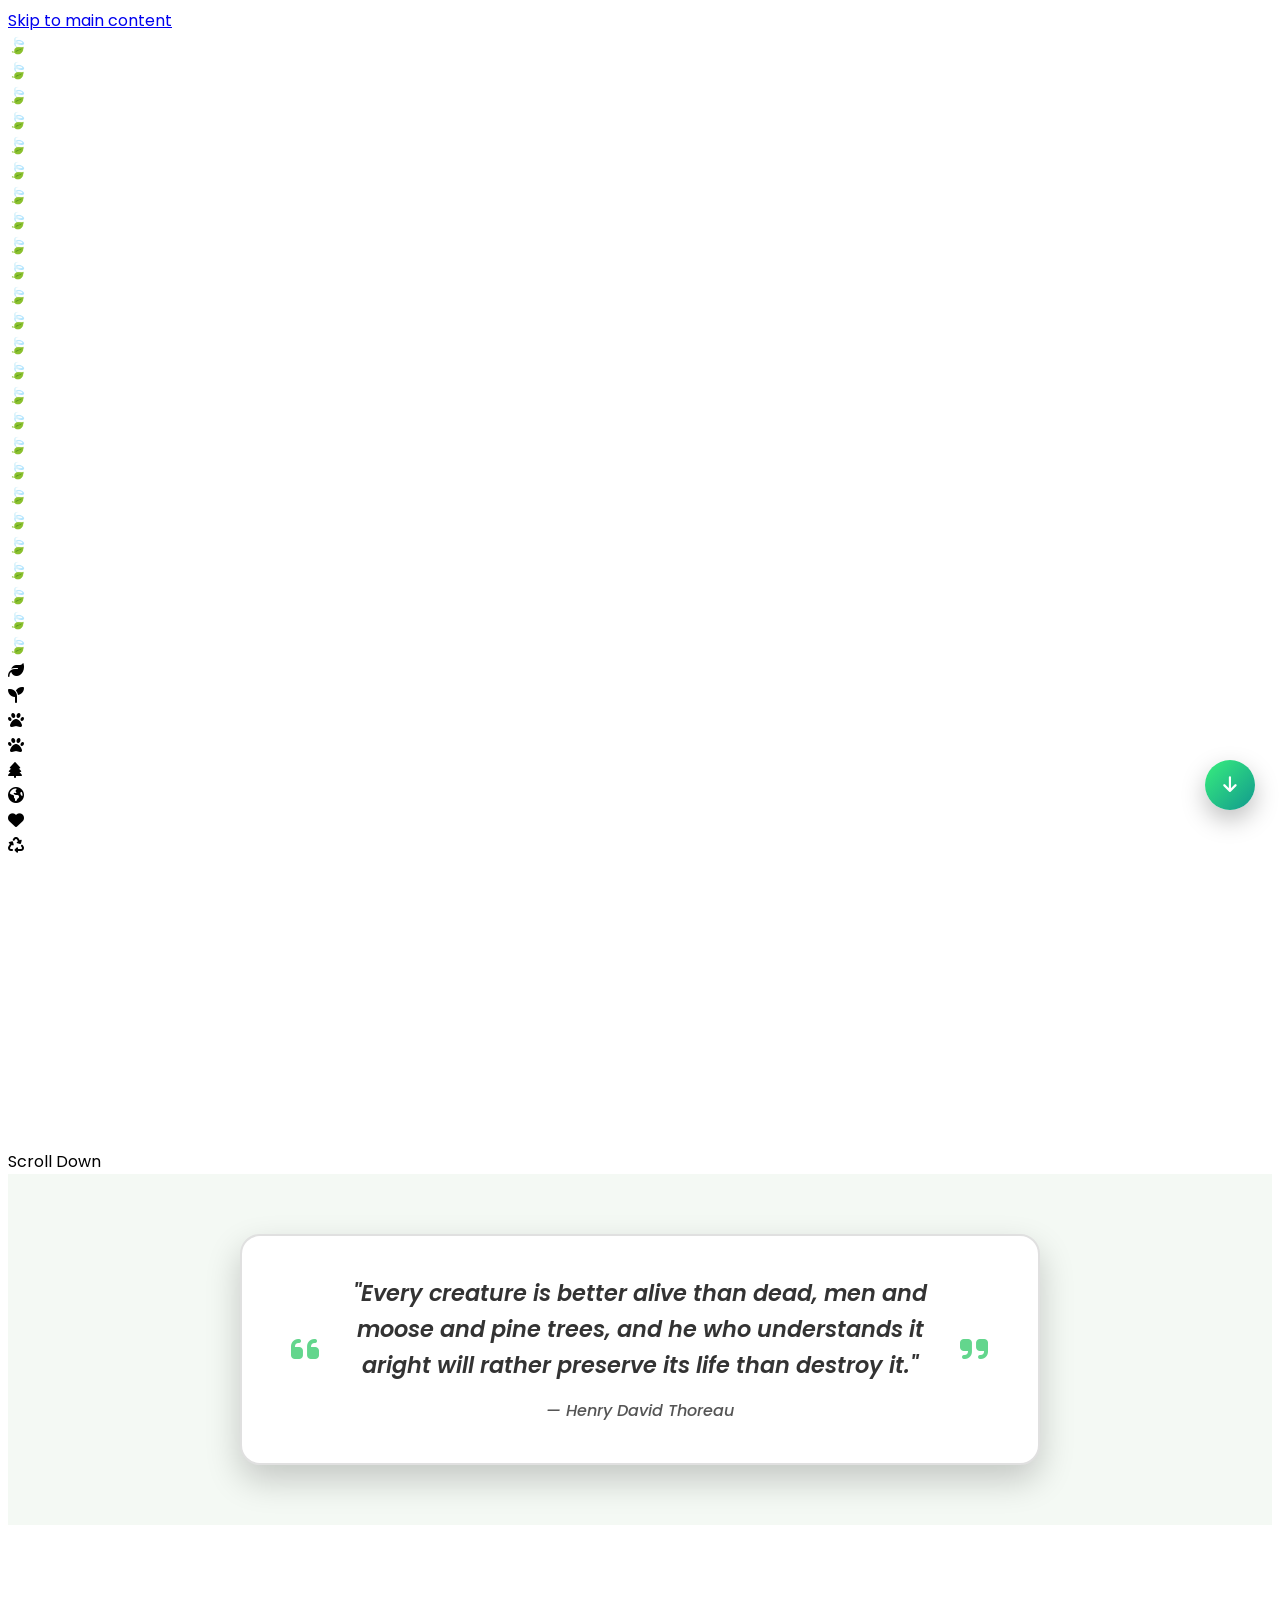
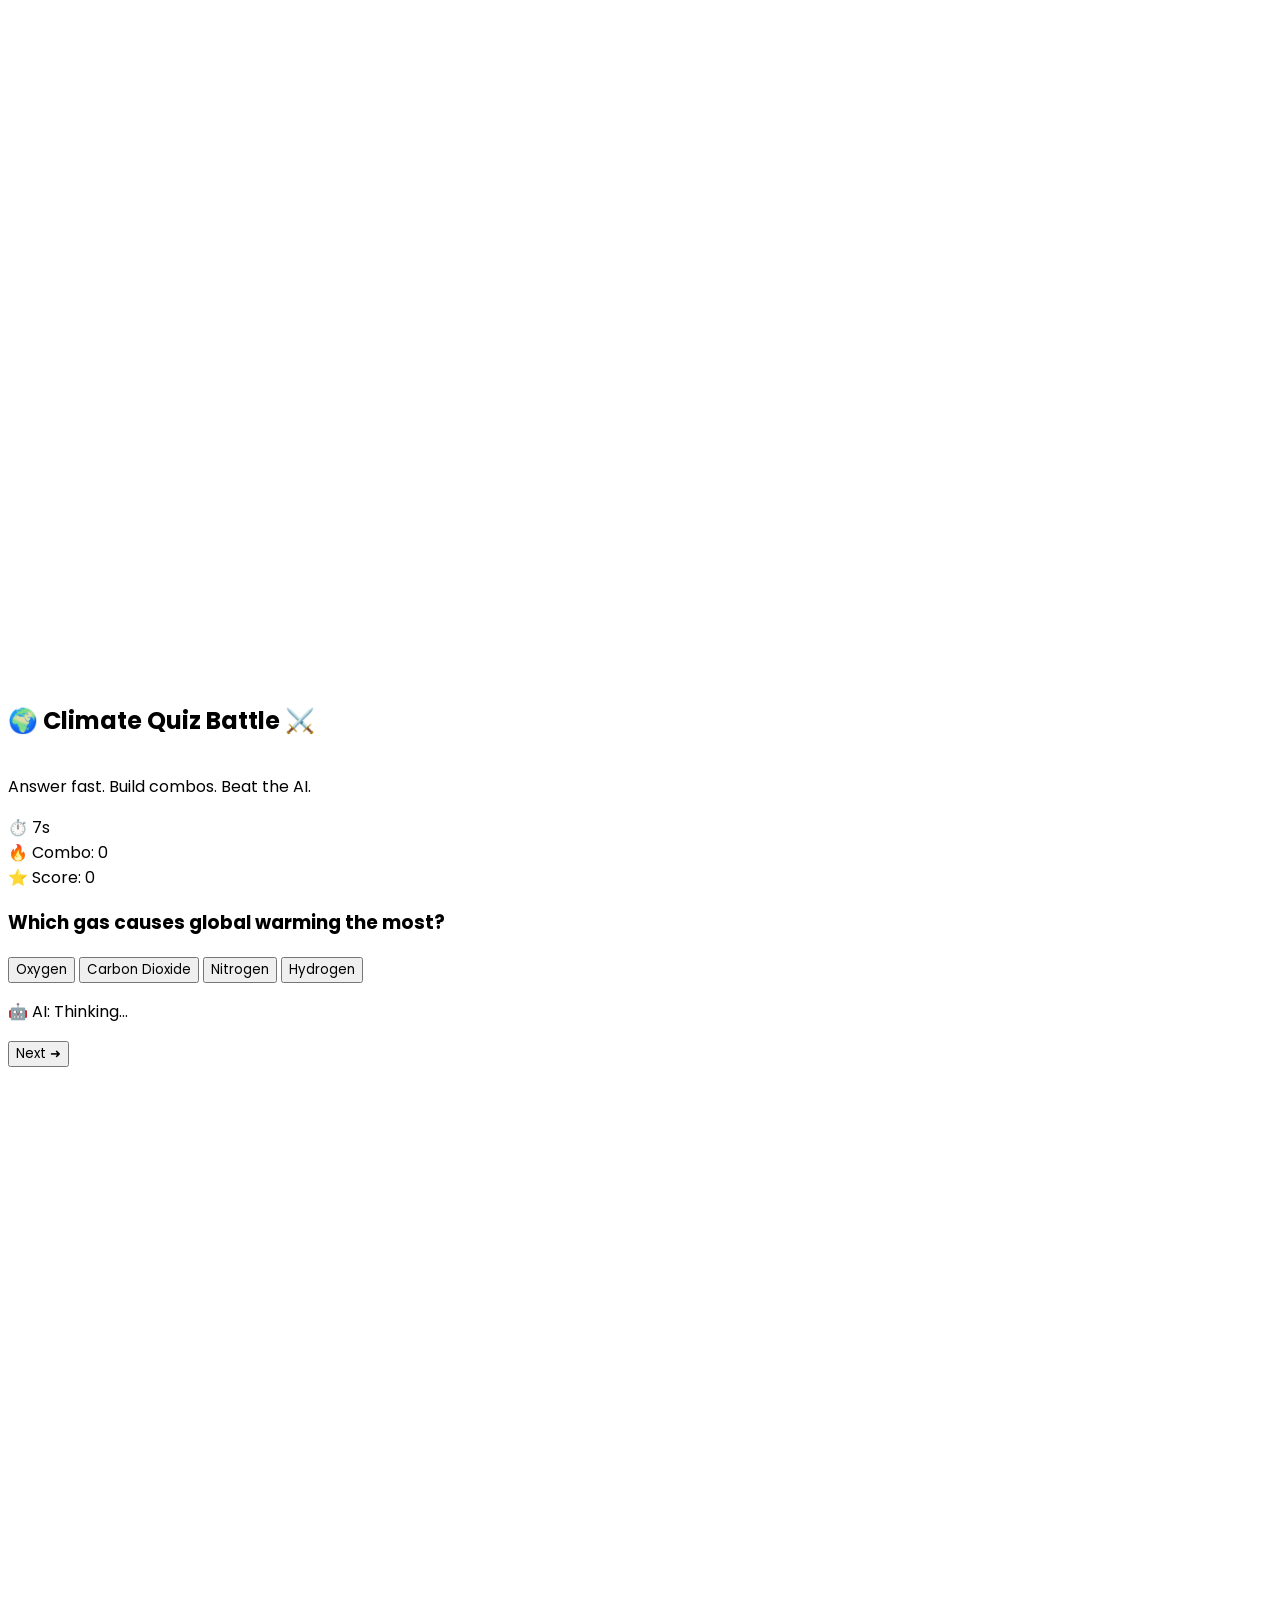
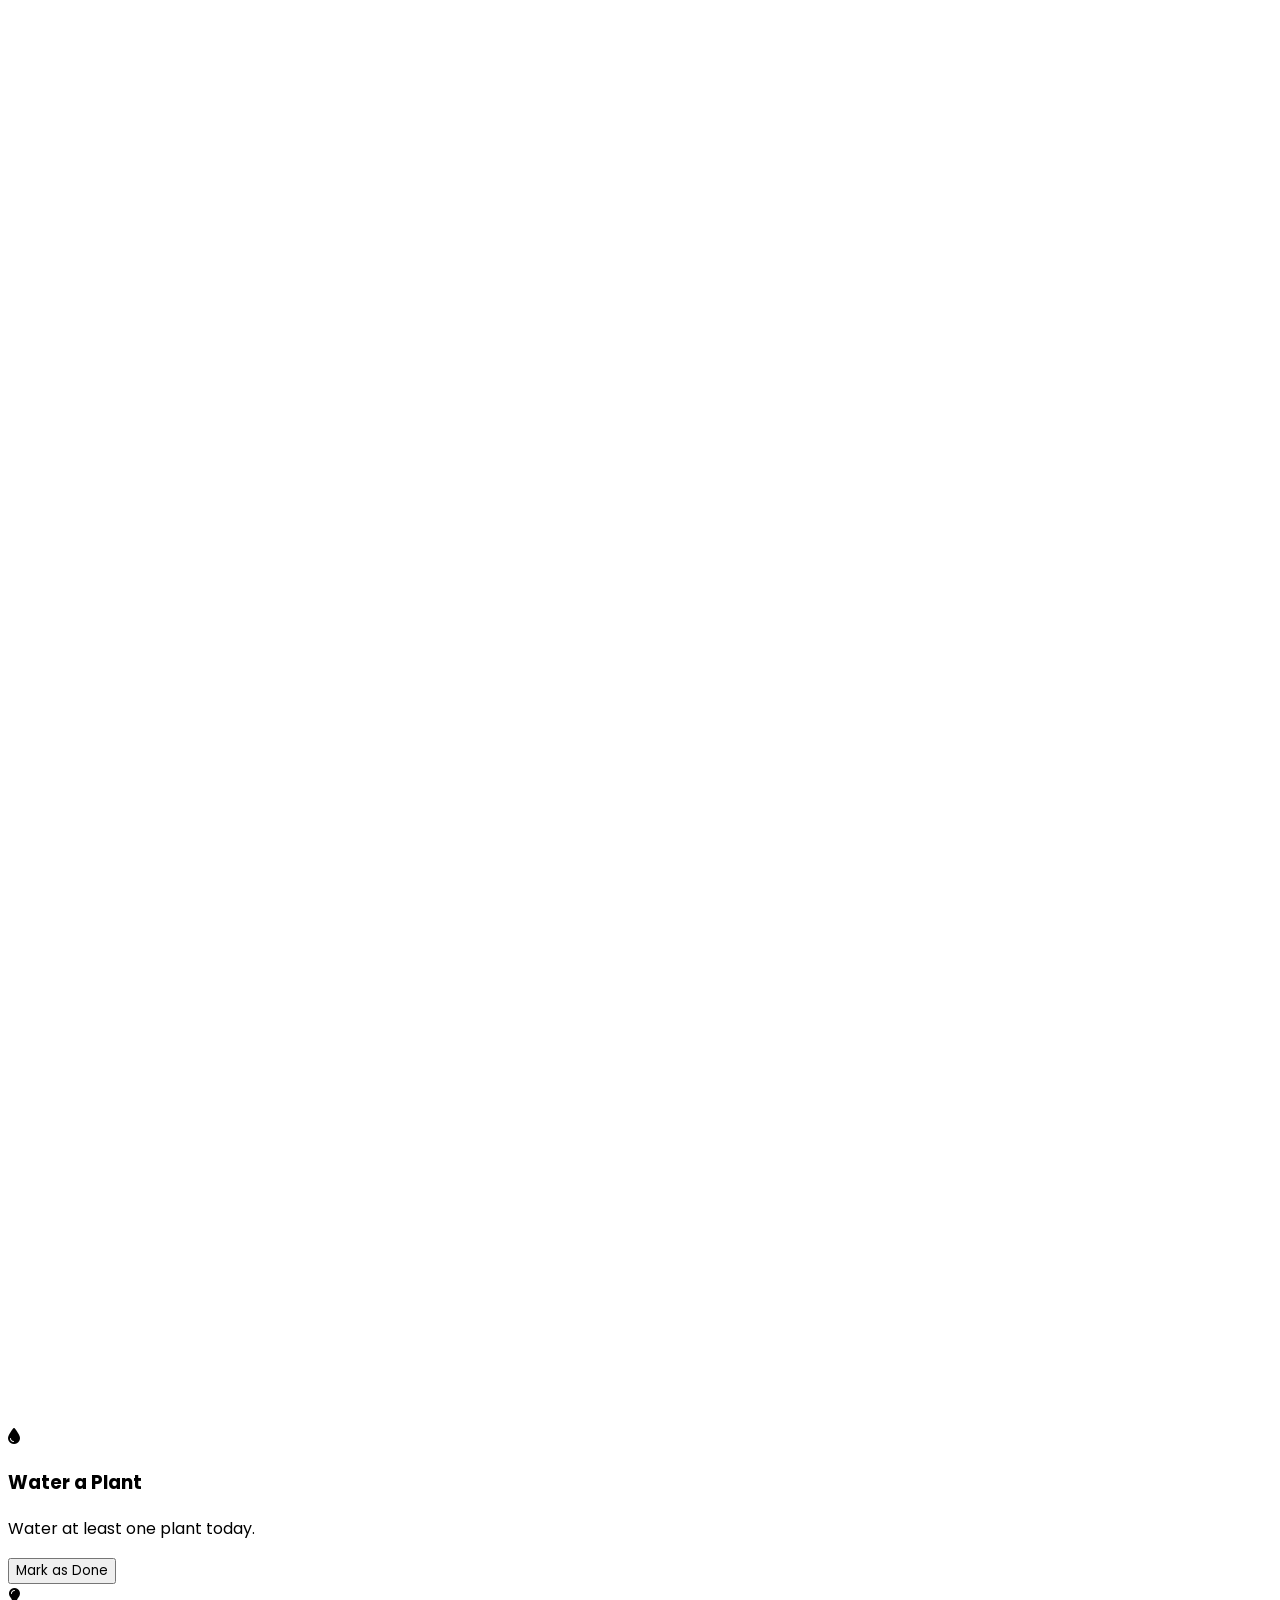
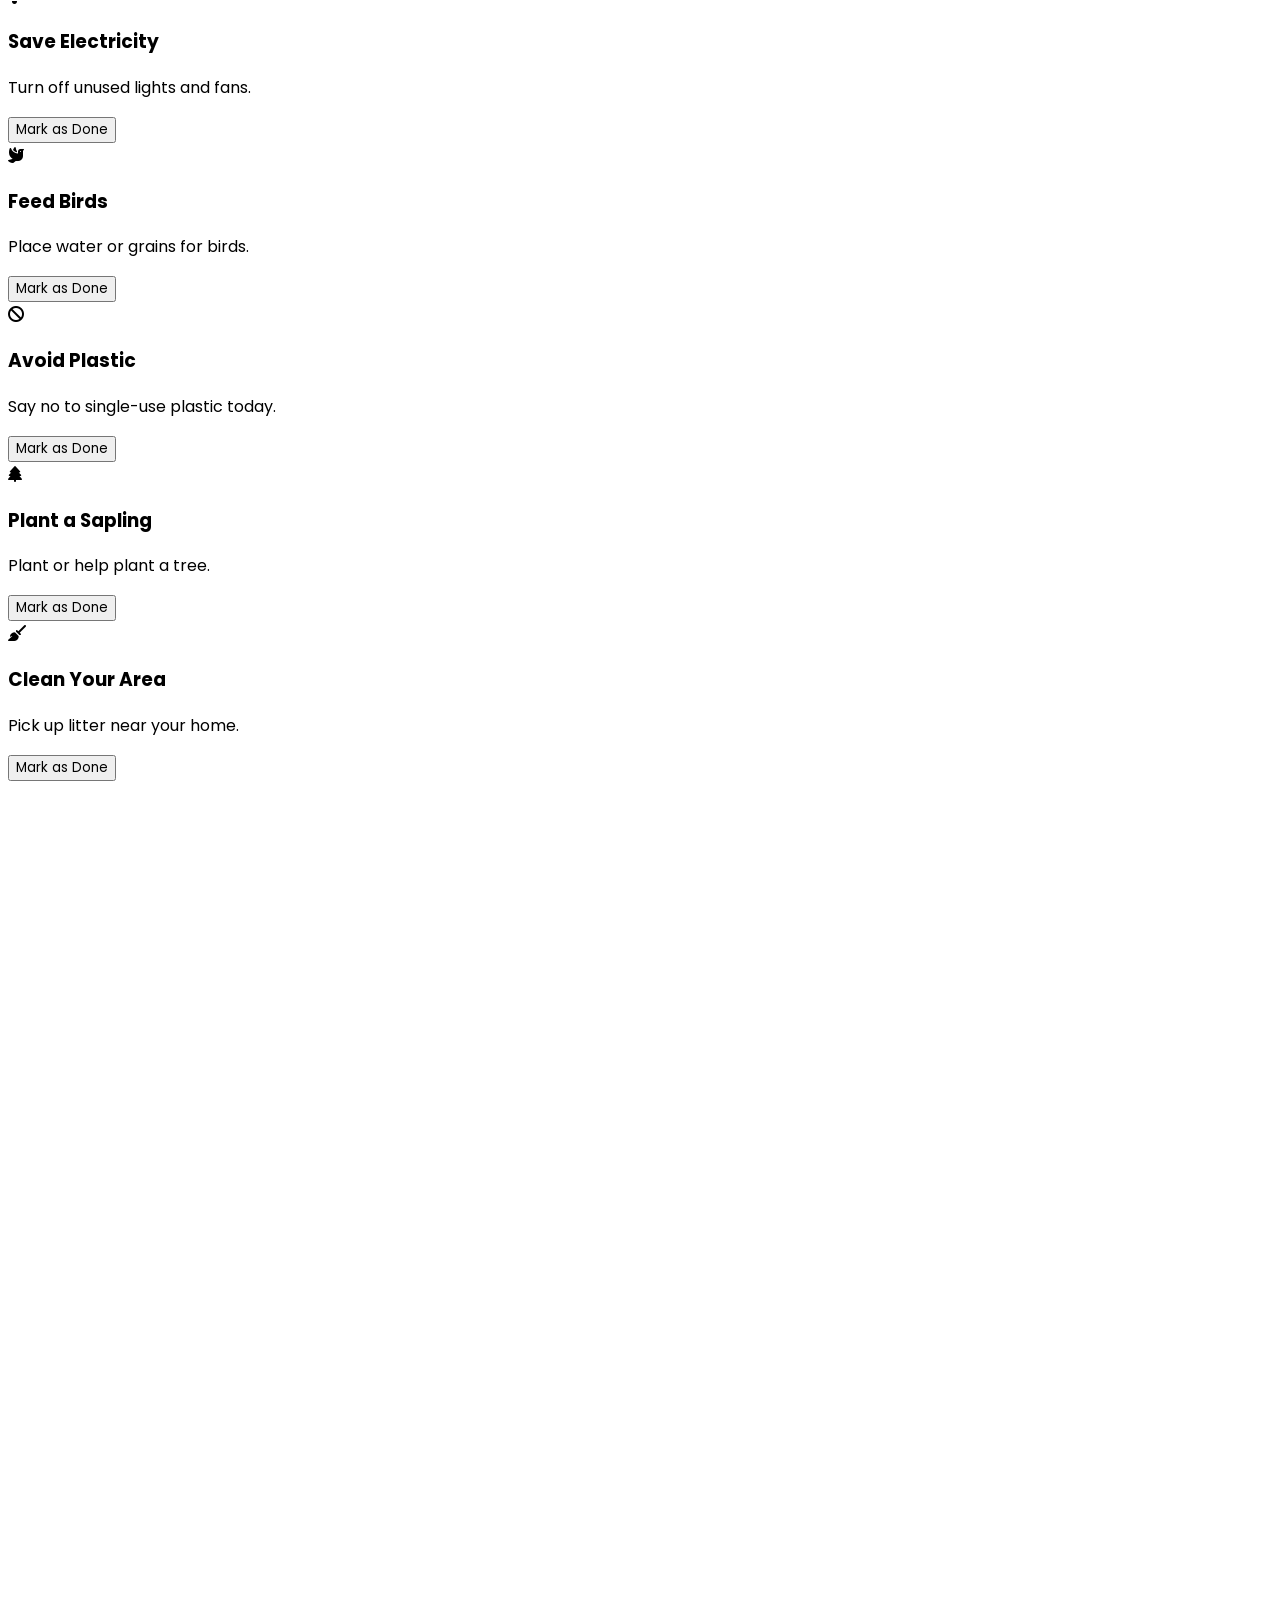
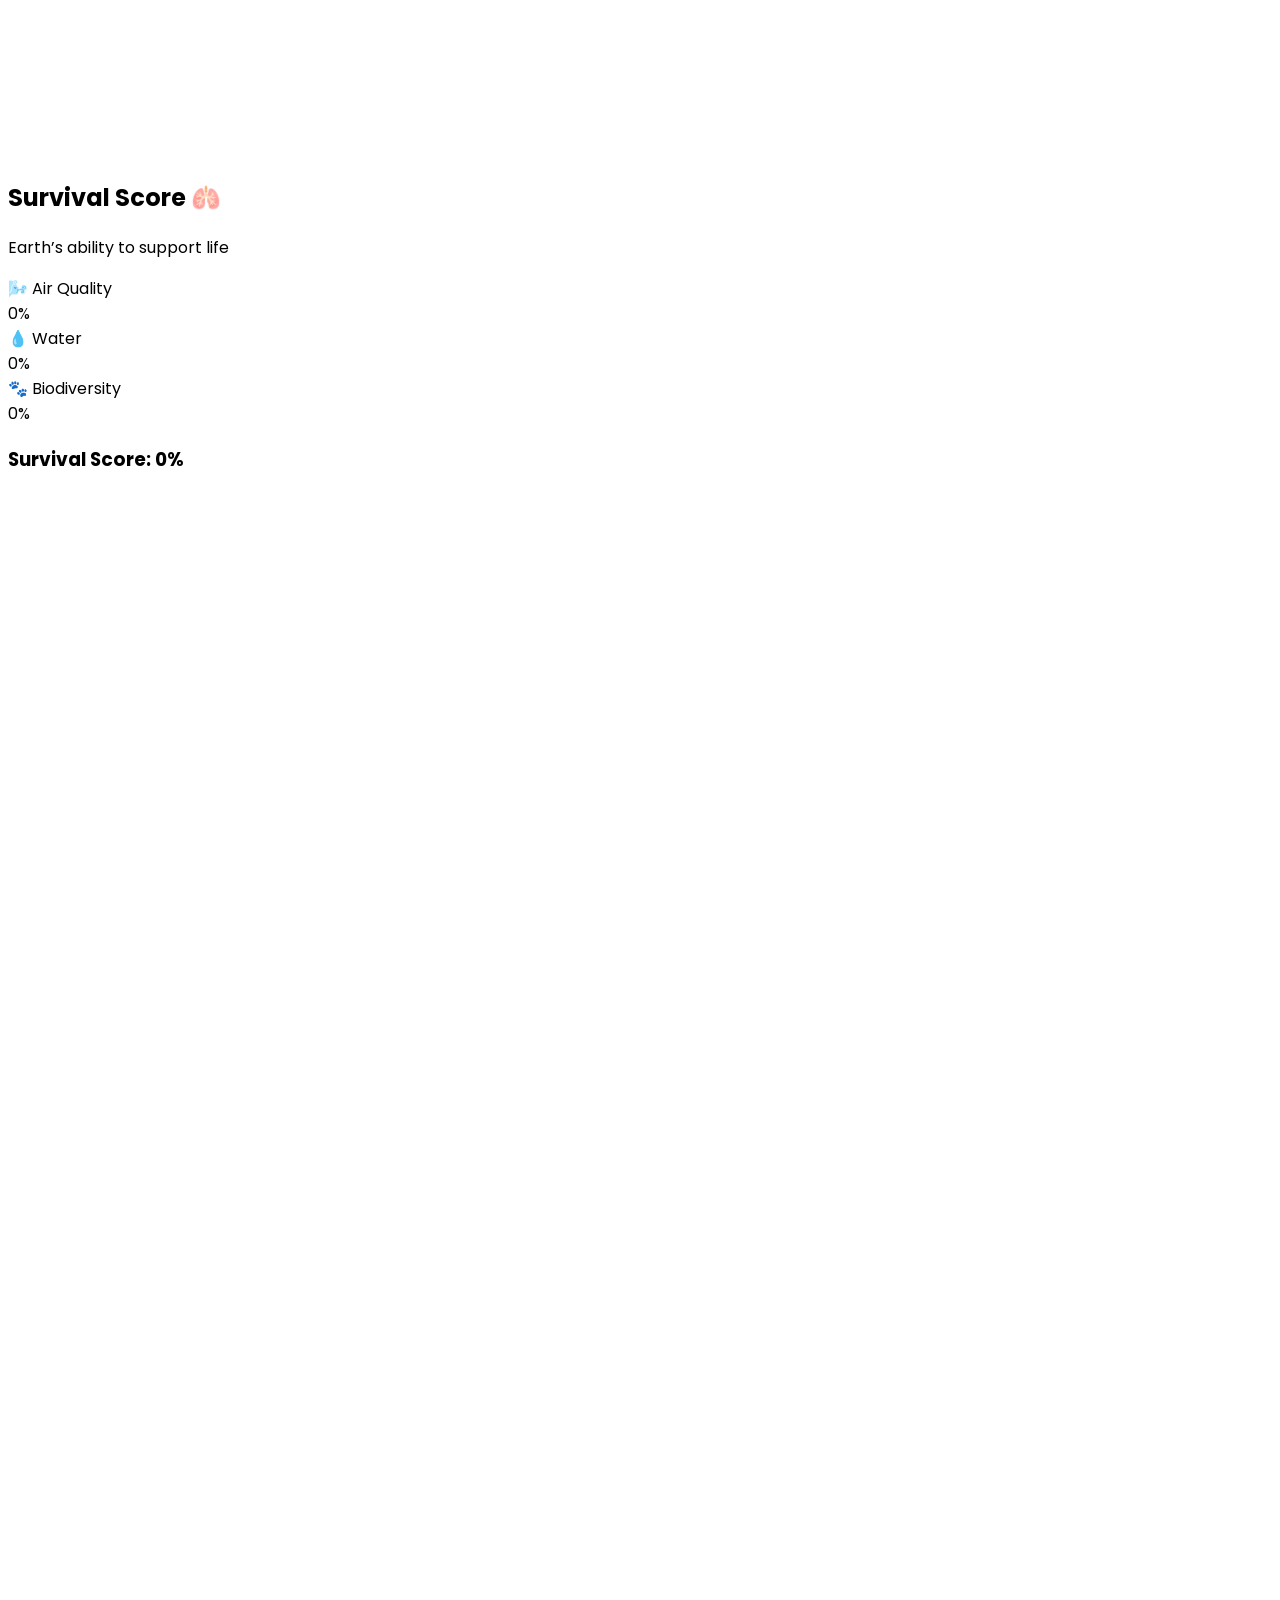
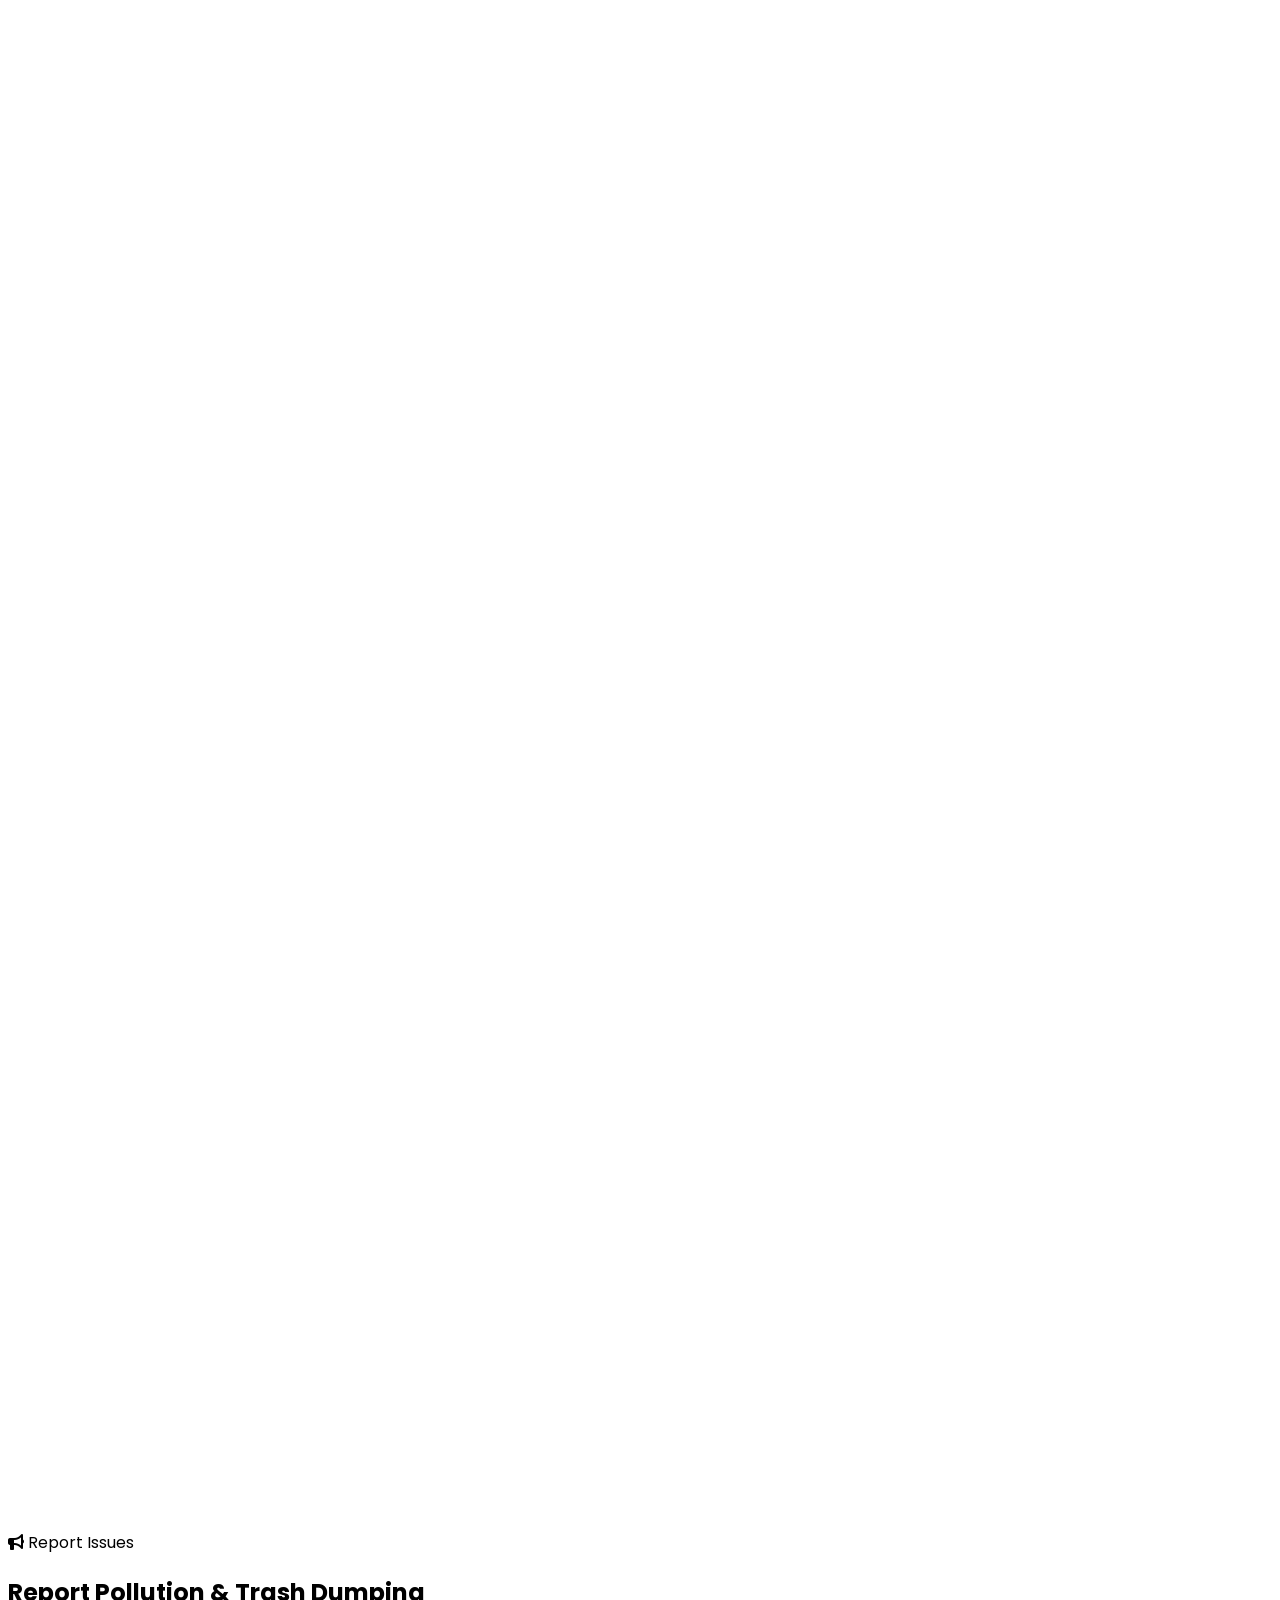
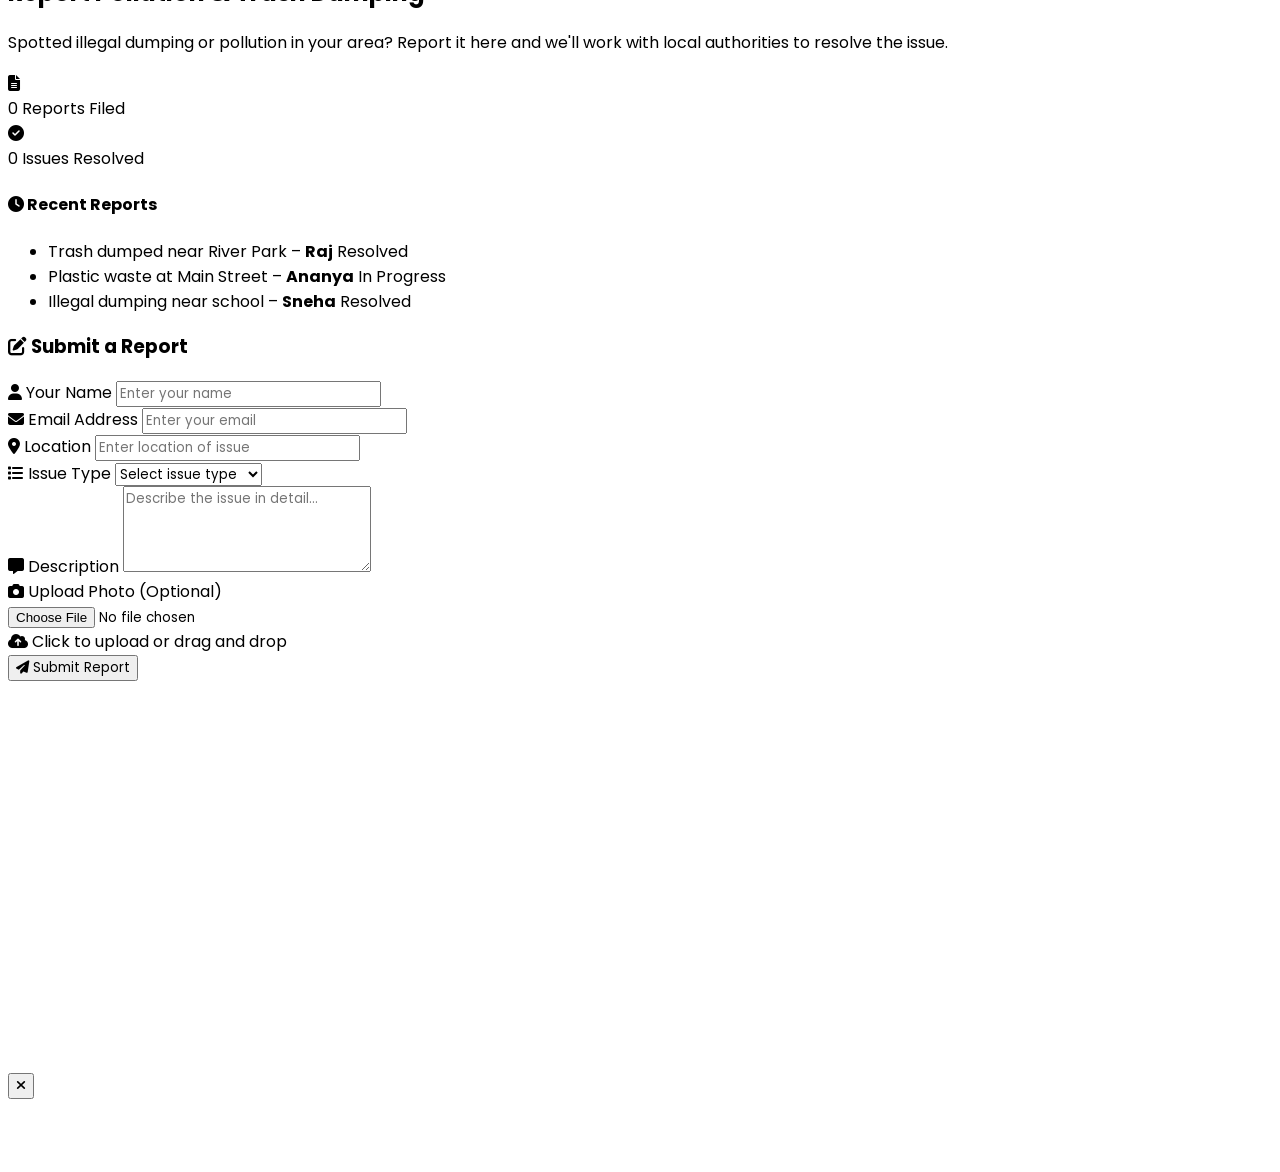
==== frontend/index.html @ eb95e8ac "Merge pull request #735 from neeru24/main Add Image Zoom on Hover" ====
<!DOCTYPE html>
<html lang="en" data-theme="light">



<head>
  <meta charset="UTF-8" />
  <meta name="viewport" content="width=device-width, initial-scale=1.0" />
  <link rel="icon" type="image/png" href="assets/images/others/envirnoment-logo.png">
  <link rel="manifest" href="manifest.json">
  <title>EcoLife | Protect Our Planet & Animals</title>
  <meta name="description"
    content="Join EcoLife to protect animals, save the environment, and create a greener future for all." />

  <!-- CSS Files -->
  <link rel="stylesheet" href="css/global/variables.css" />
  <link rel="stylesheet" href="css/global/utilities.css" />
  <link rel="stylesheet" href="css/style.css" />
  <link rel="stylesheet" href="css/components/navbar.css" />
  <link rel="stylesheet" href="css/components/card.css" />
  <link rel="stylesheet" href="css/components/footer.css" />
  <link rel="stylesheet" href="css/components/reportForm.css" />
  <link rel="stylesheet" href="css/components/quiz.css" />
  <link rel="stylesheet" href="css/components/hero.css" />
  <link rel="stylesheet" href="css/components/sections.css" />
  <link rel="stylesheet" href="css/components/scrollBar.css" />
  <link rel="stylesheet" href="css/components/modal.css" />
  <!-- Accessibility Styles -->
  <link rel="stylesheet" href="css/global/accessibility.css" />
  <!-- Google Fonts -->
  <link rel="preconnect" href="https://fonts.googleapis.com" />
  <link rel="preconnect" href="https://fonts.gstatic.com" crossorigin />
  <link href="https://fonts.googleapis.com/css2?family=Poppins:wght@300;400;500;600;700;800&display=swap"
    rel="stylesheet" />

  <!-- Font Awesome -->
  <link rel="stylesheet" href="https://cdnjs.cloudflare.com/ajax/libs/font-awesome/6.4.0/css/all.min.css" />

  <!-- AOS Animation Library -->
  <link href="https://unpkg.com/aos@2.3.1/dist/aos.css" rel="stylesheet" />
  <link rel="stylesheet" href="css/pages/home.css" />
</head>
<!-- <button id="scrollBottomBtn" title="Scroll to Bottom">
  ⬇️ -->
<!-- </button> -->



<body>

  <div id="cursor-container"></div>

  <!-- Skip Navigation Link for Keyboard Users -->
  <a href="#main-content" class="skip-link" id="skip-to-main">Skip to main content</a>

  <!-- 🌤️ Background Animations -->
  <div class="eco-sky">
    <div class="cloud cloud1"></div>
    <div class="cloud cloud2"></div>
    <div class="cloud cloud3"></div>
  </div>

  <!-- 🕊️ Birds -->
  <div class="birds-layer"></div>

  <!-- 🌧️ Rain -->
  <div class="rain-layer"></div>

  <!-- 🍃 Floating Leaves -->
  <div class="leaves-layer"></div>

  <!-- 🌞 Sun Glow -->
  <div class="sun-glow"></div>

  <div class="scroll-progress" id="scrollProgress"></div>
  <!-- Navbar -->
  <div id="navbar-container"></div>

  <!-- Main Content -->
  <main id="main-content" role="main">

    <!-- Hero Section -->
    <section id="home" class="hero-section" aria-label="Welcome to EcoLife">
      <!-- Animated Background Elements -->
      <div class="hero-bg-elements">
        <div class="floating-element leaf1">
          <i class="fa-solid fa-leaf"></i>
        </div>
        <div class="floating-element leaf2">
          <i class="fa-solid fa-seedling"></i>
        </div>
        <div class="floating-element paw1"><i class="fa-solid fa-paw"></i></div>
        <div class="floating-element paw2"><i class="fa-solid fa-paw"></i></div>
        <div class="floating-element tree1">
          <i class="fa-solid fa-tree"></i>
        </div>
        <div class="floating-element globe">
          <i class="fa-solid fa-earth-americas"></i>
        </div>
        <div class="floating-element heart">
          <i class="fa-solid fa-heart"></i>
        </div>
        <div class="floating-element recycle">
          <i class="fa-solid fa-recycle"></i>
        </div>
      </div>

      <!-- Particle Effect -->
      <div class="particles" id="particles"></div>

      <div class="hero-container">
        <div class="hero-content" data-aos="fade-up" data-aos-duration="1000">
          <span class="hero-badge">
            <i class="fa-solid fa-globe"></i> Join 50,000+ Eco Warriors
          </span>
          <!-- Page View Counter -->
          <span class="hero-badge page-view-counter" id="page-view-counter">
            <i class="fa-solid fa-eye"></i> <span id="page-view-count">0</span> Page Views
          </span>
          <h1 class="hero-title">
            Protect Our <span class="gradient-text">Planet</span> &
            <span class="gradient-text">Animals</span>
          </h1>
          <p class="hero-subtitle">
            Together we can save nature, rescue animals, reduce waste, and
            create a sustainable future for generations to come.
          </p>

          <div class="hero-cta">
            <a href="#about" class="btn btn-primary">
              <i class="fa-solid fa-rocket"></i> Get Started
            </a>
            <a href="#animal" class="btn btn-secondary">
              <i class="fa-solid fa-play"></i> Learn More
            </a>
          </div>

          <div class="hero-features">
            <div class="hero-feature">
              <i class="fa-solid fa-paw"></i>
              <span>Animal Rescue</span>
            </div>
            <div class="hero-feature">
              <i class="fa-solid fa-tree"></i>
              <span>Plant Trees</span>
            </div>
            <div class="hero-feature">
              <i class="fa-solid fa-recycle"></i>
              <span>Reduce Waste</span>
            </div>
          </div>
        </div>

        <div class="hero-image" data-aos="fade-left" data-aos-duration="1000" data-aos-delay="300">
          <div class="hero-image-wrapper">
            <img src="https://i.pinimg.com/736x/90/8e/da/908eda2e439e958f8a276a25d1a9cc6c.jpg" alt="Save Animals" />
            <div class="hero-image-badge">
              <i class="fa-solid fa-heart"></i>
              <span>10K+ Animals Saved</span>
            </div>
          </div>
        </div>
      </div>

      <!-- Scroll Indicator -->
      <div class="scroll-indicator">
        <div class="mouse">
          <div class="wheel"></div>
        </div>
        <span>Scroll Down</span>
      </div>
    </section>

    <!-- Daily Quote Section -->
    <section class="daily-quote-section">
      <div class="quote-container">
        <div class="quote-icon">
          <i class="fa-solid fa-quote-left"></i>
        </div>
        <div class="quote-content">
          <blockquote class="quote-text" id="dailyQuote">
            "The greatest threat to our planet is the belief that someone else will save it."
          </blockquote>
          <cite class="quote-author" id="quoteAuthor">— Robert Swan</cite>
        </div>
        <div class="quote-icon quote-right">
          <i class="fa-solid fa-quote-right"></i>
        </div>
      </div>
    </section>

    <!-- About Section -->
    <section id="about" class="about-section">
      <div class="section-container">
        <div class="about-content">
          <div class="about-images" data-aos="fade-right">
            <div class="about-img-main">
              <img src="https://i.pinimg.com/736x/24/5e/9a/245e9a9a9898728d21a978edd67b411b.jpg" alt="About EcoLife" />
            </div>
            <div class="about-img-secondary">
              <img src="https://i.pinimg.com/736x/a8/e5/c5/a8e5c5f756ad1179e194bc3205d8b144.jpg" alt="Our Mission" />
            </div>
            <div class="about-experience">
              <span class="exp-number">10+</span>
              <span class="exp-text">Years of Impact</span>
            </div>
          </div>

          <div class="about-text" data-aos="fade-left">
            <span class="section-tag">
              <i class="fa-solid fa-leaf"></i> About Us
            </span>
            <h2 class="section-title">
              Making Earth a Better Place for All Living Beings
            </h2>
            <p class="section-desc">
              EcoLife is a community-driven platform dedicated to environmental
              conservation and animal welfare. We believe that every small
              action counts towards creating a sustainable future.
            </p>

            <div class="about-features">
              <div class="about-feature">
                <div class="feature-icon">
                  <i class="fa-solid fa-shield-heart"></i>
                </div>
                <div class="feature-text">
                  <h4>Animal Protection</h4>
                  <p>Rescue, rehabilitate, and rehome animals in need</p>
                </div>
              </div>
              <div class="about-feature">
                <div class="feature-icon">
                  <i class="fa-solid fa-earth-americas"></i>
                </div>
                <div class="feature-text">
                  <h4>Environmental Care</h4>
                  <p>Promote sustainable practices and conservation</p>
                </div>
              </div>
              <div class="about-feature">
                <div class="feature-icon">
                  <i class="fa-solid fa-graduation-cap"></i>
                </div>
                <div class="feature-text">
                  <h4>Education & Awareness</h4>
                  <p>Educate communities about eco-friendly living</p>
                </div>
              </div>
            </div>

            <a href="#animal" class="btn btn-primary">
              Explore Our Work <i class="fa-solid fa-arrow-right"></i>
            </a>
          </div>
        </div>
      </div>
    </section>

    <!-- Services/What We Do Section -->
    <section class="services-section">
      <div class="section-container">
        <div class="section-header" data-aos="fade-up">
          <span class="section-tag">
            <i class="fa-solid fa-hand-holding-heart"></i> What We Do
          </span>
          <h2 class="section-title">Our Mission Areas</h2>
          <p class="section-subtitle">
            We focus on multiple areas to create maximum positive impact on our
            planet
          </p>
        </div>

        <div class="services-grid">
          <div class="service-card" data-aos="fade-up" data-aos-delay="0">
            <div class="service-icon">
              <i class="fa-solid fa-paw"></i>
            </div>
            <h3>Animal Rescue</h3>
            <p>
              We rescue, treat, and rehabilitate injured and abandoned animals,
              giving them a second chance at life.
            </p>
            <a href="javascript:void(0)" class="service-link open-modal-btn" data-id="animal-rescue">
              Learn More <i class="fa-solid fa-arrow-right"></i>
            </a>
          </div>

          <div class="service-card" data-aos="fade-up" data-aos-delay="100">
            <div class="service-icon">
              <i class="fa-solid fa-recycle"></i>
            </div>
            <h3>Waste Management</h3>
            <p>
              Promoting proper waste segregation, recycling, and reducing
              plastic usage in communities.
            </p>
            <a href="javascript:void(0)" class="service-link open-modal-btn" data-id="waste-mgmt">
              Learn More <i class="fa-solid fa-arrow-right"></i>
            </a>
          </div>

          <div class="service-card" data-aos="fade-up" data-aos-delay="200">
            <div class="service-icon">
              <i class="fa-solid fa-cloud-sun"></i>
            </div>
            <h3>Climate Action</h3>
            <p>
              Raising awareness about climate change and promoting sustainable
              lifestyle choices.
            </p>
            <a href="javascript:void(0)" class="service-link open-modal-btn" data-id="climate-action">
              Learn More <i class="fa-solid fa-arrow-right"></i>
            </a>
          </div>

          <div class="service-card" data-aos="fade-up" data-aos-delay="300">
            <div class="service-icon">
              <i class="fa-solid fa-seedling"></i>
            </div>
            <h3>Tree Plantation</h3>
            <p>
              Organizing community drives to plant trees and create urban green
              spaces.
            </p>
            <a href="javascript:void(0)" class="service-link open-modal-btn" data-id="tree-plant">
              Learn More <i class="fa-solid fa-arrow-right"></i>
            </a>
          </div>

          <div class="service-card" data-aos="fade-up" data-aos-delay="400">
            <div class="service-icon">
              <i class="fa-solid fa-phone"></i>
            </div>
            <h3>Emergency Wildlife Help</h3>
            <p>
              24/7 emergency contacts and tips for injured wildlife and animal
              accidents.
            </p>
            <a href="pages/emergency-wildlife-help.html" class="service-link">
              Get Help <i class="fa-solid fa-arrow-right"></i>
            </a>
          </div>
        </div>
      </div>
    </section>

    <!-- AI Chatbot
  <div class="chatbot-container">
    <div class="chat-header">🌱 Eco AI Buddy</div>

    <div class="chat-body" id="chatBody">
      <div class="bot-message">Hi! I'm EcoBot 🌍 How can I help you?</div>
    </div>

    <div class="chat-input">
      <input type="text" id="userInput" placeholder="Ask me something..." />
      <button onclick="sendMessage()">Send</button>
    </div>
  </div> -->


    <!-- Animal Section -->
    <section id="animal" class="cards-section">
      <div class="section-container">
        <div class="section-header" data-aos="fade-up">
          <span class="section-tag">
            <i class="fa-solid fa-paw"></i> Animal Welfare
          </span>
          <h2 class="section-title">Animal Protection & Adoption</h2>
          <p class="section-subtitle">
            Help us save lives. Every animal deserves love, care, and a forever
            home.
          </p>
        </div>

        <div class="cards-grid">
          <div class="feature-card" data-aos="fade-up" data-aos-delay="0">
            <div class="card-image">
              <img src="https://i.pinimg.com/736x/24/5e/9a/245e9a9a9898728d21a978edd67b411b.jpg" alt="Adopt Pets" />
              <div class="card-overlay">
                <span class="card-tag">Adoption</span>
              </div>
            </div>
            <div class="card-content">
              <h3>Adopt Pets</h3>
              <p>
                Help stray animals find loving homes. Open your heart and home
                to a furry friend in need.
              </p>
              <div class="card-footer">
                <a href="pages/animal-safety/pet-adoption.html" class="card-btn">
                  Adopt Now <i class="fa-solid fa-arrow-right"></i>
                </a>
                <div class="card-stats">
                  <i class="fa-solid fa-heart"></i> 1.2K adopted
                </div>
              </div>
            </div>
          </div>

          <div class="feature-card" data-aos="fade-up" data-aos-delay="100">
            <div class="card-image">
              <img src="https://i.pinimg.com/736x/90/8e/da/908eda2e439e958f8a276a25d1a9cc6c.jpg"
                alt="Wildlife Protection" />
              <div class="card-overlay">
                <span class="card-tag">Conservation</span>
              </div>
            </div>
            <div class="card-content">
              <h3>Protect Wildlife</h3>
              <p>
                Learn how to protect endangered species and preserve their
                natural habitats.
              </p>
              <div class="card-footer">
                <a href="javascript:void(0)" class="card-btn open-modal-btn" data-id="wildlife">
                  Learn More <i class="fa-solid fa-arrow-right"></i>
                </a>
                <div class="card-stats">
                  <i class="fa-solid fa-shield-heart"></i> 500+ protected
                </div>
              </div>
            </div>
          </div>

          <div class="feature-card" data-aos="fade-up" data-aos-delay="200">
            <div class="card-image">
              <img src="https://i.pinimg.com/1200x/e3/39/d3/e339d31da13cb49f1b8ecd1a240b26d1.jpg" alt="Feed Animals" />
              <div class="card-overlay">
                <span class="card-tag">Feeding</span>
              </div>
            </div>
            <div class="card-content">
              <h3>Feed Stray Animals</h3>
              <p>
                Learn safe ways to feed stray animals and join our community
                feeding programs.
              </p>
              <div class="card-footer">
                <a href="javascript:void(0)" class="card-btn open-modal-btn" data-id="feeding">
                  Join Program <i class="fa-solid fa-arrow-right"></i>
                </a>
                <div class="card-stats">
                  <i class="fa-solid fa-bowl-food"></i> 5K+ fed daily
                </div>
              </div>
            </div>
          </div>
        </div>
      </div>
    </section>

    <section class="quiz-section" id="climate-quiz">
      <h2 class="quiz-title">🌍 Climate Quiz Battle ⚔️</h2>
      <p class="quiz-subtitle">Answer fast. Build combos. Beat the AI.</p>

      <div class="quiz-card">
        <div class="quiz-header">
          <div>⏱️ <span id="timer">10</span>s</div>
          <div>🔥 Combo: <span id="combo">0</span></div>
          <div>⭐ Score: <span id="score">0</span></div>
        </div>

        <h3 id="question">Loading...</h3>

        <div class="options">
          <button class="option">A</button>
          <button class="option">B</button>
          <button class="option">C</button>
          <button class="option">D</button>
        </div>

        <p class="ai-status">🤖 AI: <span id="ai-result">Thinking...</span></p>

        <button class="next-btn" id="nextBtn">Next ➜</button>
      </div>
    </section>

    <!-- Environment Section -->
    <section id="environment" class="cards-section alt-bg">
      <div class="section-container">
        <div class="section-header" data-aos="fade-up">
          <span class="section-tag">
            <i class="fa-solid fa-earth-americas"></i> Environment
          </span>
          <h2 class="section-title">Environmental Conservation</h2>
          <p class="section-subtitle">
            Small changes lead to big impacts. Start your eco-friendly journey
            today.
          </p>
        </div>

        <div class="cards-grid">
          <div class="feature-card" data-aos="fade-up" data-aos-delay="0">
            <div class="card-image">
              <img src="https://i.pinimg.com/736x/de/0b/3a/de0b3a9531a93b36d25c78b3523307a0.jpg" alt="Reduce Plastic" />
              <div class="card-overlay">
                <span class="card-tag">Recycling</span>
              </div>
            </div>
            <div class="card-content">
              <h3>Reduce Plastic</h3>
              <p>
                Learn how to reduce, reuse, and recycle waste. Say no to
                single-use plastics.
              </p>
              <div class="card-footer">
                <a href="javascript:void(0)" class="card-btn open-modal-btn" data-id="plastic">
                  Get Tips <i class="fa-solid fa-arrow-right"></i>
                </a>
                <div class="card-stats">
                  <i class="fa-solid fa-trash"></i> 10T+ reduced
                </div>
              </div>
            </div>
          </div>

          <div class="feature-card" data-aos="fade-up" data-aos-delay="100">
            <div class="card-image">
              <img src="https://i.pinimg.com/736x/0d/62/62/0d6262dbc9df357f19e5948bb1d63f2b.jpg" alt="Save Energy" />
              <div class="card-overlay">
                <span class="card-tag">Climate</span>
              </div>
            </div>
            <div class="card-content">
              <h3>Save Energy</h3>
              <p>
                Simple ways to reduce carbon footprint daily. Every action
                counts!
              </p>
              <div class="card-footer">
                <a href="javascript:void(0)" class="card-btn open-modal-btn" data-id="energy">
                  Learn How <i class="fa-solid fa-arrow-right"></i>
                </a>
                <div class="card-stats">
                  <i class="fa-solid fa-bolt"></i> 30% savings
                </div>
              </div>
            </div>
          </div>

          <div class="feature-card" data-aos="fade-up" data-aos-delay="200">
            <div class="card-image">
              <img src="https://i.pinimg.com/736x/a8/e5/c5/a8e5c5f756ad1179e194bc3205d8b144.jpg" alt="Plant Trees" />
              <div class="card-overlay">
                <span class="card-tag">Plantation</span>
              </div>
            </div>
            <div class="card-content">
              <h3>Plant Trees</h3>
              <p>
                Participate in tree plantation drives. Help us create urban
                forests.
              </p>
              <div class="card-footer">
                <a href="javascript:void(0)" class="card-btn open-modal-btn" data-id="tree-drive">
                  Join Drive <i class="fa-solid fa-arrow-right"></i>
                </a>
                <div class="card-stats">
                  <i class="fa-solid fa-tree"></i> 50K+ planted
                </div>
              </div>
            </div>
          </div>

          <div class="feature-card" data-aos="fade-up" data-aos-delay="300">
            <div class="card-image">
              <img src="assets/wet-waste.png" alt="Wet Waste">
              <div class="card-overlay">
                <span class="card-tag">Waste Segregation</span>
              </div>
            </div>
            <div class="card-content">
              <h3>Wet Waste</h3>
              <p>
                Wet waste includes food scraps, vegetable peels, and leftover food.
                Always put wet waste in a green bin.
              </p>
              <div class="card-footer">
                <div class="card-stats">
                  <i class="fa-solid fa-apple-whole"></i> Food waste
                </div>
              </div>
            </div>
          </div>

          <div class="feature-card" data-aos="fade-up" data-aos-delay="400">
            <div class="card-image">
              <img src="assets/dry-waste.png" alt="Dry Waste">
              <div class="card-overlay">
                <span class="card-tag">Waste Segregation</span>
              </div>
            </div>
            <div class="card-content">
              <h3>Dry Waste</h3>
              <p>
                Dry waste includes plastic bottles, paper, and cardboard.
                Keep dry waste clean and put it in a blue bin.
              </p>
              <div class="card-footer">
                <div class="card-stats">
                  <i class="fa-solid fa-recycle"></i> Plastic & Paper
                </div>
              </div>
            </div>
          </div>
        </div>
      </div>
    </section>




    <!-- How It Works Section -->
    <section class="how-it-works-section">
      <div class="section-container">
        <div class="section-header" data-aos="fade-up">
          <span class="section-tag">
            <i class="fa-solid fa-route"></i> How It Works
          </span>
          <h2 class="section-title">Join Us in 3 Simple Steps</h2>
          <p class="section-subtitle">
            Making a difference is easier than you think. Here's how you can
            start.
          </p>
        </div>

        <div class="steps-container">
          <div class="step-card" data-aos="fade-up" data-aos-delay="0">
            <div class="step-number">01</div>
            <div class="step-icon">
              <i class="fa-solid fa-user-plus"></i>
            </div>
            <h3>Sign Up</h3>
            <p>
              Create your free account and join our community of eco warriors.
            </p>
          </div>

          <div class="step-connector" data-aos="fade-up" data-aos-delay="100">
            <i class="fa-solid fa-arrow-right"></i>
          </div>

          <div class="step-card" data-aos="fade-up" data-aos-delay="200">
            <div class="step-number">02</div>
            <div class="step-icon">
              <i class="fa-solid fa-hand-holding-heart"></i>
            </div>
            <h3>Choose Your Cause</h3>
            <p>
              Pick the causes you're passionate about - animals, climate, or
              environment.
            </p>
          </div>

          <div class="step-connector" data-aos="fade-up" data-aos-delay="300">
            <i class="fa-solid fa-arrow-right"></i>
          </div>

          <div class="step-card" data-aos="fade-up" data-aos-delay="400">
            <div class="step-number">03</div>
            <div class="step-icon">
              <i class="fa-solid fa-earth-americas"></i>
            </div>
            <h3>Make an Impact</h3>
            <p>Volunteer, donate, or spread awareness. Every action counts!</p>
          </div>
        </div>

        <div class="steps-cta" data-aos="fade-up" data-aos-delay="500">
          <a href="/frontend/src/pages/Signup.html" class="btn btn-primary btn-lg">
            <i class="fa-solid fa-rocket"></i> Start Your Journey Today
          </a>
        </div>
      </div>
    </section>
    <!-- Eco Challenges Section -->
    <section class="eco-challenges-section">
      <div class="section-container">
        <div class="section-header" data-aos="fade-up">
          <span class="section-tag">
            <i class="fa-solid fa-seedling"></i> Eco Challenges
          </span>
          <h2 class="section-title">Take Small Actions, Make a Big Impact</h2>
          <p class="section-subtitle">
            Complete simple daily challenges to help the planet and protect animals.
          </p>
        </div>

        <div class="eco-challenges-grid">
          <div class="eco-challenge-card">
            <i class="fa-solid fa-droplet"></i>
            <h3>Water a Plant</h3>
            <p>Water at least one plant today.</p>
            <button class="challenge-btn">Mark as Done</button>
          </div>

          <div class="eco-challenge-card">
            <i class="fa-solid fa-lightbulb"></i>
            <h3>Save Electricity</h3>
            <p>Turn off unused lights and fans.</p>
            <button class="challenge-btn">Mark as Done</button>
          </div>

          <div class="eco-challenge-card">
            <i class="fa-solid fa-dove"></i>
            <h3>Feed Birds</h3>
            <p>Place water or grains for birds.</p>
            <button class="challenge-btn">Mark as Done</button>
          </div>

          <div class="eco-challenge-card">
            <i class="fa-solid fa-ban"></i>
            <h3>Avoid Plastic</h3>
            <p>Say no to single-use plastic today.</p>
            <button class="challenge-btn">Mark as Done</button>
          </div>

          <div class="eco-challenge-card">
            <i class="fa-solid fa-tree"></i>
            <h3>Plant a Sapling</h3>
            <p>Plant or help plant a tree.</p>
            <button class="challenge-btn">Mark as Done</button>
          </div>

          <div class="eco-challenge-card">
            <i class="fa-solid fa-broom"></i>
            <h3>Clean Your Area</h3>
            <p>Pick up litter near your home.</p>
            <button class="challenge-btn">Mark as Done</button>
          </div>
        </div>
      </div>
    </section>


    <!-- Plant Care Section -->
    <section id="plants" class="plant-care-section">
      <div class="section-container">
        <div class="plant-care-content">
          <div class="plant-care-text" data-aos="fade-right">
            <span class="section-tag">
              <i class="fa-solid fa-seedling"></i> Plant Care
            </span>
            <h2 class="section-title">Grow Your Own Green Paradise</h2>
            <p class="section-desc">
              Whether you have a small balcony or a large garden, we'll help you
              create your own green space. Learn tips, tricks, and sustainable
              gardening practices.
            </p>

            <div class="plant-features">
              <div class="plant-feature">
                <i class="fa-solid fa-check-circle"></i>
                <span>Expert gardening tips</span>
              </div>
              <div class="plant-feature">
                <i class="fa-solid fa-check-circle"></i>
                <span>Indoor & outdoor plants guide</span>
              </div>
              <div class="plant-feature">
                <i class="fa-solid fa-check-circle"></i>
                <span>Organic composting tutorials</span>
              </div>
              <div class="plant-feature">
                <i class="fa-solid fa-check-circle"></i>
                <span>Community garden programs</span>
              </div>
            </div>

            <div class="plant-cta">
              <a href="pages/plant-care.html" class="btn btn-primary">
                Explore Tips
              </a>
              <a href="pages/join-garden-drive.html" class="btn btn-outline">
                <i class="fa-solid fa-calendar"></i> Join Garden Drive
              </a>
            </div>


          </div>

          <div class="plant-care-images" data-aos="fade-left">
            <div class="plant-img plant-img-1">
              <img src="https://i.pinimg.com/736x/52/7a/cc/527accddb75efd9315c8d6afba2bba1d.jpg" alt="Gardening Tips" />
            </div>
            <div class="plant-img plant-img-2">
              <img src="https://i.pinimg.com/736x/7b/07/7d/7b077d6b6f89cc8d0cbe15f85e9d3242.jpg"
                alt="Community Gardens" />
            </div>
          </div>
        </div>
      </div>
    </section>

    <section class="garden-game" data-aos="fade-up">
      <div class="garden-game-overlay reveal">

        <h2 data-aos="fade-up">Build Your Garden 🌱</h2>
        <p data-aos="fade-up">Drag plants into the garden to increase oxygen!</p>

        <!-- Oxygen Meter -->
        <div class="oxygen-meter" data-aos="fade-left">
          <span>Oxygen Level</span>
          <div class="meter-bg">
            <div class="meter-fill" id="oxygen-fill">0%</div>
          </div>
        </div>

        <!-- Plant Palette -->
        <div class="plant-palette" data-aos="fade-right">
          <div class="plant" draggable="true" data-oxygen="5">🌷</div>
          <div class="plant" draggable="true" data-oxygen="10">🌳</div>
          <div class="plant" draggable="true" data-oxygen="7">🌻</div>
          <div class="plant" draggable="true" data-oxygen="3">🌵</div>
          <div class="plant" draggable="true" data-oxygen="8">🍀</div>
        </div>

        <!-- Garden Area -->
        <div class="garden-plot" id="garden-plot" data-aos="fade-up">
          <p>Drop plants here 🌼</p>
        </div>
      </div>
    </section>


    <!-- Kids Quiz Section -->
    <section id="quiz" class="kids-quiz-section">
      <div class="quiz-bg-elements">
        <div class="quiz-shape shape-1"></div>
        <div class="quiz-shape shape-2"></div>
        <div class="quiz-shape shape-3"></div>
      </div>

      <div class="section-container">
        <div class="quiz-content">
          <div class="quiz-text" data-aos="fade-right">
            <span class="quiz-badge">
              <i class="fa-solid fa-child"></i> For Kids
            </span>
            <h2>Kids Quiz Zone 🎮</h2>
            <p>
              A fun and interactive way for kids to learn about nature, animals,
              and the environment. Answer questions, earn badges, and become an
              eco-champion!
            </p>

            <div class="quiz-features">
              <div class="quiz-feature">
                <i class="fa-solid fa-gamepad"></i>
                <span>Fun Games</span>
              </div>
              <div class="quiz-feature">
                <i class="fa-solid fa-trophy"></i>
                <span>Win Badges</span>
              </div>
              <div class="quiz-feature">
                <i class="fa-solid fa-book"></i>
                <span>Learn Facts</span>
              </div>


            </div>

            <a href="pages/quizzes/quiz.html" class="quiz-btn">
              <i class="fa-solid fa-play"></i> Start Quiz Now</a>
            <a href="../frontend/pages/games/waste-game.html" class="quiz-btn"
              style="background: linear-gradient(135deg, #4caf50 0%, #2e7d32 100%); margin-left: 15px;">
              <i class="fa-solid fa-gamepad"></i> Play Waste Game
            </a>
          </div>

          <div class="quiz-image" data-aos="fade-left">
            <div class="quiz-image-wrapper">
              <img src="https://i.pinimg.com/1200x/82/b1/66/82b1667e9a1c1fabba633f0792725da9.jpg" alt="Kids Learning" />
              <div class="quiz-floating-badge badge-1">
                <i class="fa-solid fa-star"></i> Fun!
              </div>
              <div class="quiz-floating-badge badge-2">
                <i class="fa-solid fa-lightbulb"></i> Learn
              </div>
            </div>
          </div>
        </div>
      </div>
    </section>

    <section class="survival-score">
      <h2>Survival Score 🫁</h2>
      <p>Earth’s ability to support life</p>

      <div class="score-cards">
        <div class="score-card">
          <span>🌬️ Air Quality</span>
          <div class="bar">
            <div id="airBar">0%</div>
          </div>
        </div>

        <div class="score-card">
          <span>💧 Water</span>
          <div class="bar">
            <div id="waterBar">0%</div>
          </div>
        </div>

        <div class="score-card">
          <span>🐾 Biodiversity</span>
          <div class="bar">
            <div id="bioBar">0%</div>
          </div>
        </div>
      </div>

      <div class="final-score">
        <h3 id="finalScore">Survival Score: 0%</h3>
        <p id="scoreMessage"></p>
      </div>
    </section>

    <!-- Impact Calculator CTA Section -->
    <section class="calculator-cta-section">
      <div class="feature-card" data-aos="fade-up" data-aos-delay="300">
        <div class="card-image">
          <img src="https://i.pinimg.com/736x/de/0b/3a/de0b3a9531a93b36d25c78b3523307a0.jpg" alt="Impact Calculator" />
          <div class="card-overlay">
            <span class="card-tag">Calculator</span>
          </div>
        </div>
        <div class="card-content">
          <h3>Impact Calculator</h3>
          <p>
            Calculate your personal environmental impact and get tips to reduce your carbon footprint.
          </p>
          <div class="card-footer">
            <a href="pages/impact-calculator.html" class="card-btn">
              Calculate Now <i class="fa-solid fa-arrow-right"></i>
            </a>
            <div class="card-stats">
              <i class="fa-solid fa-calculator"></i> Free Tool
            </div>
          </div>
        </div>
      </div>

    </section>

    <section class="museum-preview">
      <div class="museum-banner" data-aos="fade-up">
        <div class="museum-text">
          <span class="tag">🏛️ Explore the Past</span>
          <h2>The Virtual Animal Museum</h2>
          <p>Step into our immersive digital sanctuary. Explore exhibits of extinct, endangered, and recovering species
            through stunning visuals and interactive experiences.</p>
          <div class="museum-features">
            <div class="feature-item">
              <i class="fas fa-eye"></i>
              <span>Interactive Exhibits</span>
            </div>
            <div class="feature-item">
              <i class="fas fa-filter"></i>
              <span>Filter by Status</span>
            </div>
            <div class="feature-item">
              <i class="fas fa-mobile-alt"></i>
              <span>Mobile Friendly</span>
            </div>
          </div>
          <a href="pages/visual-mueseum.html" class="explore-btn">
            🏛️ Visit Museum <i class="fas fa-arrow-right"></i>
          </a>
        </div>
        <div class="museum-visuals">
          <div class="floating-card card-1">
            <img src="https://upload.wikimedia.org/wikipedia/commons/5/56/Tiger.50.jpg" alt="Bengal Tiger">
            <div class="card-label">Endangered</div>
          </div>
          <div class="floating-card card-2">
            <img
              src="https://encrypted-tbn0.gstatic.com/images?q=tbn:ANd9GcQvn6lVUkTAw3IUwiw7eqsIL1qUKuROlnZeVfntDyPK_j-C-GYwC4Nf5RG3LtqyQ84VKEoHcG1s7Xl4ZiDMTa1Fojvb-ZfSBiyRk9yNCZPZXA&s=10"
              alt="Dodo Bird">
            <div class="card-label">Extinct</div>
          </div>
          <div class="floating-card card-3">
            <img src="https://upload.wikimedia.org/wikipedia/commons/0/0f/Grosser_Panda.JPG" alt="Giant Panda">
            <div class="card-label">Recovered</div>
          </div>
        </div>
      </div>
    </section>




    <!-- myth fact -->

    <section class="myth-fact-section">
      <div class="section-container" data-aos="fade-up" data-aos-delay="300">
        <div class="section-header">
          <span class="section-tag">🌱 Knowledge Roots</span>
          <h2 class="section-title">Nature vs. Fiction</h2>
          <p class="section-subtitle">Tap a card to reveal the green truth.</p>
        </div>

        <div class="myth-fact-grid">

          <div class="myth-card-wrapper">
            <div class="myth-card" onclick="this.classList.toggle('flipped')">
              <div class="card-face card-front">
                <div class="card-shine"></div>
                <div class="card-content">
                  <div class="icon-box myth-icon"><i class="fa-solid fa-recycle"></i></div>
                  <h3>Myth</h3>
                  <p>"Plastic is fully recyclable"</p>
                  <div class="action-pill">Reveal Truth</div>
                </div>
              </div>
              <div class="card-face card-back">
                <div class="card-shine"></div>
                <div class="card-content">
                  <div class="icon-box fact-icon"><i class="fa-solid fa-earth-americas"></i></div>
                  <h3>Fact</h3>
                  <p>Only ~9% of plastic is recycled. Reduce & Reuse is the real solution!</p>
                </div>
              </div>
            </div>
          </div>

          <div class="myth-card-wrapper">
            <div class="myth-card" onclick="this.classList.toggle('flipped')">
              <div class="card-face card-front">
                <div class="card-shine"></div>
                <div class="card-content">
                  <div class="icon-box myth-icon"><i class="fa-solid fa-user-xmark"></i></div>
                  <h3>Myth</h3>
                  <p>"My actions are too small"</p>
                  <div class="action-pill">Reveal Truth</div>
                </div>
              </div>
              <div class="card-face card-back">
                <div class="card-shine"></div>
                <div class="card-content">
                  <div class="icon-box fact-icon"><i class="fa-solid fa-users-rays"></i></div>
                  <h3>Fact</h3>
                  <p>Collective action drives policy. 1 million people making small changes creates huge impact.
                  </p>
                </div>
              </div>
            </div>
          </div>

          <div class="myth-card-wrapper">
            <div class="myth-card" onclick="this.classList.toggle('flipped')">
              <div class="card-face card-front">
                <div class="card-shine"></div>
                <div class="card-content">
                  <div class="icon-box myth-icon"><i class="fa-solid fa-bag-shopping"></i></div>
                  <h3>Myth</h3>
                  <p>"Paper bags are eco-friendly"</p>
                  <div class="action-pill">Reveal Truth</div>
                </div>
              </div>
              <div class="card-face card-back">
                <div class="card-shine"></div>
                <div class="card-content">
                  <div class="icon-box fact-icon"><i class="fa-solid fa-tree"></i></div>
                  <h3>Fact</h3>
                  <p>Paper production uses huge amounts of water/energy. Reusable bags are best!</p>
                </div>
              </div>
            </div>
          </div>

          <div class="myth-card-wrapper">
            <div class="myth-card" onclick="this.classList.toggle('flipped')">
              <div class="card-face card-front">
                <div class="card-shine"></div>
                <div class="card-content">
                  <div class="icon-box myth-icon"><i class="fa-solid fa-temperature-arrow-up"></i></div>
                  <h3>Myth</h3>
                  <p>"Climate change is natural"</p>
                  <div class="action-pill">Reveal Truth</div>
                </div>
              </div>
              <div class="card-face card-back">
                <div class="card-shine"></div>
                <div class="card-content">
                  <div class="icon-box fact-icon"><i class="fa-solid fa-smog"></i></div>
                  <h3>Fact</h3>
                  <p>Current warming is 10x faster than natural cycles, driven by human emissions.</p>
                </div>
              </div>
            </div>
          </div>

        </div>
      </div>
    </section>

    <!-- Testimonials Section -->
    <section class="testimonials-section">
      <div class="section-container">
        <div class="section-header" data-aos="fade-up">
          <span class="section-tag">
            <i class="fa-solid fa-quote-left"></i> Testimonials
          </span>
          <h2 class="section-title">What Our Community Says</h2>
          <p class="section-subtitle">
            Real stories from real people making a real difference
          </p>
        </div>

        <div class="testimonials-slider" data-aos="fade-up" data-aos-delay="200">
          <div class="testimonial-card">
            <div class="testimonial-rating">
              <i class="fa-solid fa-star"></i>
              <i class="fa-solid fa-star"></i>
              <i class="fa-solid fa-star"></i>
              <i class="fa-solid fa-star"></i>
              <i class="fa-solid fa-star"></i>
            </div>
            <p class="testimonial-text">
              "Joining EcoLife was the best decision I made. I've adopted two
              dogs and planted over 50 trees in my community. It feels amazing
              to make a difference!"
            </p>
            <div class="testimonial-author">
              <img src="https://randomuser.me/api/portraits/women/44.jpg" alt="Priya Sharma" />
              <div class="author-info">
                <h4>Priya Sharma</h4>
                <span>Eco Volunteer, Delhi</span>
              </div>
            </div>
          </div>

          <div class="testimonial-card">
            <div class="testimonial-rating">
              <i class="fa-solid fa-star"></i>
              <i class="fa-solid fa-star"></i>
              <i class="fa-solid fa-star"></i>
              <i class="fa-solid fa-star"></i>
              <i class="fa-solid fa-star"></i>
            </div>
            <p class="testimonial-text">
              "The kids quiz zone is fantastic! My children have learned so much
              about environmental conservation while having fun. Highly
              recommend for all parents!"
            </p>
            <div class="testimonial-author">
              <img src="https://randomuser.me/api/portraits/men/32.jpg" alt="Rahul Verma" />
              <div class="author-info">
                <h4>Rahul Verma</h4>
                <span>Parent, Mumbai</span>
              </div>
            </div>
          </div>

          <div class="testimonial-card">
            <div class="testimonial-rating">
              <i class="fa-solid fa-star"></i>
              <i class="fa-solid fa-star"></i>
              <i class="fa-solid fa-star"></i>
              <i class="fa-solid fa-star"></i>
              <i class="fa-solid fa-star"></i>
            </div>
            <p class="testimonial-text">
              "I reported illegal dumping in my area and the issue was resolved
              within a week! EcoLife truly cares about making our communities
              cleaner and safer."
            </p>
            <div class="testimonial-author">
              <img src="https://randomuser.me/api/portraits/women/68.jpg" alt="Ananya Singh" />
              <div class="author-info">
                <h4>Ananya Singh</h4>
                <span>Community Leader, Jaipur</span>
              </div>
            </div>
          </div>
        </div>
      </div>
    </section>

    <!-- Report Section -->
    <section id="report" class="report-section">
      <div class="section-container">
        <div class="report-content">
          <div class="report-info">
            <span class="section-tag">
              <i class="fa-solid fa-bullhorn"></i> Report Issues
            </span>
            <h2 class="section-title">Report Pollution & Trash Dumping</h2>
            <p class="section-desc">
              Spotted illegal dumping or pollution in your area? Report it here
              and we'll work with local authorities to resolve the issue.
            </p>

            <div class="report-stats">
              <div class="report-stat">
                <i class="fa-solid fa-file-alt"></i>
                <div>
                  <span class="stat-num" data-target="2500">0</span>
                  <span class="stat-text">Reports Filed</span>
                </div>
              </div>
              <div class="report-stat">
                <i class="fa-solid fa-check-circle"></i>
                <div>
                  <span class="stat-num" data-target="85">0</span>
                  <span class="stat-text">Issues Resolved</span>
                </div>
              </div>
            </div>

            <div class="recent-reports">
              <h4><i class="fa-solid fa-clock"></i> Recent Reports</h4>
              <ul class="report-list">
                <li>
                  <span class="report-status resolved"></span>
                  Trash dumped near River Park – <strong>Raj</strong>
                  <span class="report-badge">Resolved</span>
                </li>
                <li>
                  <span class="report-status pending"></span>
                  Plastic waste at Main Street – <strong>Ananya</strong>
                  <span class="report-badge pending">In Progress</span>
                </li>
                <li>
                  <span class="report-status resolved"></span>
                  Illegal dumping near school – <strong>Sneha</strong>
                  <span class="report-badge">Resolved</span>
                </li>
              </ul>
            </div>
          </div>

          <div class="report-form-wrapper">
            <form class="report-form" id="reportForm">
              <h3><i class="fa-solid fa-pen-to-square"></i> Submit a Report</h3>

              <div class="form-group">
                <label for="name">
                  <i class="fa-solid fa-user"></i> Your Name
                </label>
                <input type="text" id="name" name="name" placeholder="Enter your name" required />
              </div>

              <div class="form-group">
                <label for="email">
                  <i class="fa-solid fa-envelope"></i> Email Address
                </label>
                <input type="email" id="email" name="email" placeholder="Enter your email" required />
              </div>

              <div class="form-group">
                <label for="location">
                  <i class="fa-solid fa-location-dot"></i> Location
                </label>
                <input type="text" id="location" name="location" placeholder="Enter location of issue" required />
              </div>

              <div class="form-group">
                <label for="issueType">
                  <i class="fa-solid fa-list"></i> Issue Type
                </label>
                <select id="issueType" name="issueType" required>
                  <option value="">Select issue type</option>
                  <option value="garbage">Garbage Dumping</option>
                  <option value="plastic">Plastic Pollution</option>
                  <option value="water">Water Pollution</option>
                  <option value="air">Air Pollution</option>
                  <option value="noise">Noise Pollution</option>
                  <option value="other">Other</option>
                </select>
              </div>

              <div class="form-group">
                <label for="description">
                  <i class="fa-solid fa-message"></i> Description
                </label>
                <textarea id="description" name="description" rows="4" placeholder="Describe the issue in detail..."
                  required></textarea>
              </div>

              <div class="form-group">
                <label for="photo">
                  <i class="fa-solid fa-camera"></i> Upload Photo (Optional)
                </label>
                <div class="file-upload" id="fileUpload">
                  <input type="file" id="photo" name="photo" accept="image/*" />
                  <div class="file-upload-label">
                    <i class="fa-solid fa-cloud-arrow-up"></i>
                    <span>Click to upload or drag and drop</span>
                  </div>
                </div>
              </div>

              <button type="submit" class="btn">
                <i class="fa-solid fa-paper-plane"></i> Submit Report
              </button>
            </form>
          </div>
        </div>
      </div>
    </section>

    <section id="team-cta" class="team-cta-section">
      <div class="cta-overlay"></div>
      <div class="cta-content" data-aos="fade-up">
        <span class="cta-tag">Community Driven</span>
        <h2>Powered by Passionate Developers</h2>
        <p>
          EcoLife is an open-source initiative built by a global team of nature lovers and tech enthusiasts.
          See the faces behind the code.
        </p>

        <a href="pages/masthead.html" class="btn-glow">
          View Masthead <i class="fa-solid fa-arrow-right"></i>
        </a>
      </div>
    </section>


    <!-- Partners Section -->
    <section class="partners-section">
      <div class="section-container">
        <div class="section-header" data-aos="fade-up">
          <span class="section-tag">
            <i class="fa-solid fa-handshake"></i> Our Partners
          </span>
          <h2 class="section-title">Trusted By</h2>
        </div>

        <div class="partners-slider" data-aos="fade-up" data-aos-delay="100">
          <div class="partner-logo">
            <img src="https://pngimg.com/d/wwf_PNG9.png" alt="WWF" />
          </div>
          <div class="partner-logo">
            <img
              src="https://upload.wikimedia.org/wikipedia/commons/thumb/6/69/Greenpeace_logo.svg/250px-Greenpeace_logo.svg.png"
              alt="Greenpeace" />
          </div>
          <div class="partner-logo">
            <img src="https://upload.wikimedia.org/wikipedia/en/thumb/9/9b/UNEP_logo.svg/250px-UNEP_logo.svg.png"
              alt="UNEP" />
          </div>
          <div class="partner-logo">
            <img src="https://upload.wikimedia.org/wikipedia/commons/thumb/f/fa/IUCN_logo.svg/250px-IUCN_logo.svg.png"
              alt="IUCN" />
          </div>
          <div class="partner-logo">
            <img src="https://upload.wikimedia.org/wikipedia/commons/thumb/b/be/Peta_logo.svg/250px-Peta_logo.svg.png"
              alt="PETA" />
          </div>
        </div>
      </div>
    </section>

  </main>

  <!-- Footer placeholder -->
  <div id="footer-placeholder"></div>

  <!-- Scroll to Top Button -->
  <button class="back-to-top" id="backToTop" aria-label="Back to Top">
    <i class="fa-solid fa-arrow-up"></i>
  </button>

  <!-- Scroll to Bottom Button -->
  <button class="scroll-to-bottom" id="scrollToBottom" aria-label="Scroll to Bottom">
    <i class="fa-solid fa-arrow-down"></i>
  </button>

  <!-- Info Modal -->
  <div class="custom-modal-overlay" id="infoModal">
    <div class="custom-modal-content">
      <button class="custom-modal-close" onclick="closeInfoModal()" aria-label="Close modal">
        <i class="fa-solid fa-xmark"></i>
      </button>
      <div class="modal-inner">
        <div class="modal-header-content" id="modalHeader"></div>
        <div class="modal-body-content" id="modalBody"></div>
      </div>
    </div>
  </div>

  <!-- Scripts -->
  <script src="https://unpkg.com/aos@2.3.1/dist/aos.js"></script>
  <script src="js/main.js"></script>
  <script src="js/pages/animal-safety/adoption.js"></script>
  <script src="js/components/component-loader.js"></script>

  <!-- Chatbase Script -->
  <script>
    (function () { if (!window.chatbase || window.chatbase("getState") !== "initialized") { window.chatbase = (...arguments) => { if (!window.chatbase.q) { window.chatbase.q = [] } window.chatbase.q.push(arguments) }; window.chatbase = new Proxy(window.chatbase, { get(target, prop) { if (prop === "q") { return target.q } return (...args) => target(prop, ...args) } }) } const onLoad = function () { const script = document.createElement("script"); script.src = "https://www.chatbase.co/embed.min.js"; script.id = "ws110ZzXAkEnbVsIy9g8d"; script.domain = "www.chatbase.co"; document.body.appendChild(script) }; if (document.readyState === "complete") { onLoad() } else { window.addEventListener("load", onLoad) } })();
  </script>

  <!-- Quiz Script -->
  <script>
    document.addEventListener("DOMContentLoaded", () => {
      const quizData = [
        {
          q: "Which gas causes global warming the most?",
          options: ["Oxygen", "Carbon Dioxide", "Nitrogen", "Hydrogen"],
          answer: 1
        },
        {
          q: "Which is a renewable energy source?",
          options: ["Coal", "Solar", "Oil", "Gas"],
          answer: 1
        },
        {
          q: "Main cause of deforestation?",
          options: ["Recycling", "Tree planting", "Agriculture", "Rain"],
          answer: 2
        }
      ];

      let index = 0, score = 0, combo = 0, time = 10, timer;

      const question = document.getElementById("question");
      const options = document.querySelectorAll(".option");
      const scoreEl = document.getElementById("score");
      const comboEl = document.getElementById("combo");
      const timerEl = document.getElementById("timer");
      const aiResult = document.getElementById("ai-result");
      const nextBtn = document.getElementById("nextBtn");

      function loadQuestion() {
        if (!question) return;
        clearInterval(timer);
        time = 10;
        timerEl.textContent = time;

        const q = quizData[index];
        question.textContent = q.q;

        options.forEach((btn, i) => {
          btn.textContent = q.options[i];
          btn.className = "option";
          btn.onclick = () => selectAnswer(i);
        });

        if (aiResult) aiResult.textContent = "Thinking...";
        startTimer();
      }

      function startTimer() {
        timer = setInterval(() => {
          time--;
          if (timerEl) timerEl.textContent = time;
          if (time === 0) {
            clearInterval(timer);
            combo = 0;
            if (comboEl) comboEl.textContent = combo;
            aiTurn();
          }
        }, 1000);
      }

      function selectAnswer(i) {
        clearInterval(timer);
        const correct = quizData[index].answer;

        if (i === correct) {
          options[i].classList.add("correct");
          score += 10 + combo * 5;
          combo++;
        } else {
          options[i].classList.add("wrong");
          options[correct].classList.add("correct");
          combo = 0;
        }

        if (scoreEl) scoreEl.textContent = score;
        if (comboEl) comboEl.textContent = combo;
        aiTurn();
      }

      function aiTurn() {
        if (aiResult) {
          aiResult.textContent = Math.random() > 0.5
            ? "AI answered correctly 🤖✔️"
            : "AI answered wrong 🤖❌";
        }
      }

      if (nextBtn) {
        nextBtn.onclick = () => {
          index = (index + 1) % quizData.length;
          loadQuestion();
        };
      }

      if (question) loadQuestion();
    });
  </script>

  <!-- Dictionary Script -->
  <script>
    const dictionary = [
      { term: "Biodiversity", definition: "The variety of plant and animal life in the world or in a particular habitat.", category: "Environment" },
      { term: "Conservation", definition: "The protection and preservation of the natural environment and wildlife.", category: "Environment" },
      { term: "Endangered Species", definition: "Species at risk of extinction due to human activity or habitat loss.", category: "Wildlife" },
      { term: "Deforestation", definition: "The clearing or thinning of forests by humans.", category: "Environment" },
      { term: "Reforestation", definition: "The process of replanting trees in deforested areas.", category: "Environment" },
      { term: "Poaching", definition: "Illegal hunting or capturing of animals.", category: "Wildlife" },
      { term: "Sustainability", definition: "Meeting present needs without compromising future generations.", category: "Environment" },
      { term: "Ecosystem", definition: "A biological community of interacting organisms and their environment.", category: "Environment" },
      { term: "Wildlife Sanctuary", definition: "A protected area where wild animals live safely.", category: "Wildlife" },
      { term: "Endemic Species", definition: "Species native to a specific place and found nowhere else.", category: "Wildlife" },
      { term: "Climate Change", definition: "Long-term change in Earth's climate due to human or natural factors.", category: "Environment" },
      { term: "Pollution", definition: "Introduction of harmful substances into the environment.", category: "Environment" },
      { term: "Carbon Footprint", definition: "The total amount of greenhouse gases produced by human activities.", category: "Environment" },
      { term: "Habitat Fragmentation", definition: "The process where large habitats are broken into smaller isolated patches.", category: "Environment" },
      { term: "Overfishing", definition: "Catching too many fish from a body of water, reducing population.", category: "Wildlife" },
      { term: "Organic Farming", definition: "Farming without synthetic pesticides or fertilizers.", category: "Environment" },
      { term: "Urbanization", definition: "The increase of human populations in cities and towns.", category: "Environment" },
      { term: "Extinction", definition: "The permanent loss of a species from Earth.", category: "Wildlife" },
      { term: "Renewable Energy", definition: "Energy generated from natural resources that can be replenished.", category: "Environment" },
      { term: "Wildlife Corridor", definition: "Protected pathways connecting fragmented habitats.", category: "Wildlife" }
    ];

    const grid = document.getElementById("dictionaryGrid");
    const searchInput = document.getElementById("searchInput");
    const noResults = document.getElementById("noResults");

    function displayDictionary(list) {
      if (!grid) return;
      grid.innerHTML = "";
      if (list.length === 0) {
        if (noResults) noResults.style.display = "block";
        return;
      }
      if (noResults) noResults.style.display = "none";

      list.forEach((item, index) => {
        const card = document.createElement("div");
        card.className = "dict-card";
        card.style.animationDelay = `${index * 0.1}s`;
        card.innerHTML = `
          <h3>${item.term}</h3>
          <p>${item.definition}</p>
          <span class="category-tag">${item.category}</span>
        `;
        grid.appendChild(card);
      });
    }

    if (grid) {
      displayDictionary(dictionary);
      if (searchInput) {
        searchInput.addEventListener("input", () => {
          const query = searchInput.value.toLowerCase();
          const filtered = dictionary.filter(item => {
            return item.term.toLowerCase().includes(query) || item.definition.toLowerCase().includes(query);
          });
          displayDictionary(filtered);
        });
      }
    }
  </script>

  <!-- Environmental Effects Script -->
  <script>
    function spawnBirds() {
      const birdsLayer = document.querySelector('.birds-layer');
      if (!birdsLayer) return;
      const bird = document.createElement('div');
      bird.className = 'bird';
      bird.textContent = '🕊️';
      bird.style.top = Math.random() * 50 + '%';
      birdsLayer.appendChild(bird);
      setTimeout(() => bird.remove(), 15000);
    }
    setInterval(spawnBirds, 8000);

    function startRain(intensity = 80) {
      const rainLayer = document.querySelector('.rain-layer');
      if (!rainLayer) return;
      rainLayer.innerHTML = '';
      for (let i = 0; i < intensity; i++) {
        const drop = document.createElement('div');
        drop.className = 'rain-drop';
        drop.style.left = Math.random() * 100 + 'vw';
        drop.style.animationDelay = Math.random() + 's';
        rainLayer.appendChild(drop);
      }
    }

    function startLeaves(count = 20) {
      const layer = document.querySelector('.leaves-layer');
      if (!layer) return;
      layer.innerHTML = '';
      for (let i = 0; i < count; i++) {
        const leaf = document.createElement('div');
        leaf.className = 'leaf';
        leaf.textContent = '🍃';
        leaf.style.left = Math.random() * 100 + 'vw';
        leaf.style.animationDelay = Math.random() * 10 + 's';
        layer.appendChild(leaf);
      }
    }

    function enableSunlight() {
      const sunGlow = document.querySelector('.sun-glow');
      if (sunGlow) sunGlow.classList.add('active');
    }

    function disableSunlight() {
      const sunGlow = document.querySelector('.sun-glow');
      if (sunGlow) sunGlow.classList.remove('active');
    }

    enableSunlight();
    startLeaves(25);
  </script>

  <!-- Scroll Scripts -->
  <script>
    const scrollToBottomBtn = document.getElementById("scrollToBottom");
    const backToTopBtn = document.getElementById("backToTop");

    window.addEventListener("scroll", () => {
      const scrollTop = window.scrollY;
      const docHeight = document.documentElement.scrollHeight;
      const winHeight = window.innerHeight;

      if (backToTopBtn) {
        if (scrollTop > 300) {
          backToTopBtn.style.display = "flex";
        } else {
          backToTopBtn.style.display = "none";
        }
      }

      if (scrollToBottomBtn) {
        if (scrollTop < docHeight - winHeight - 200) {
          scrollToBottomBtn.style.display = "flex";
        } else {
          scrollToBottomBtn.style.display = "none";
        }
      }
    });

    if (scrollToBottomBtn) {
      scrollToBottomBtn.addEventListener("click", () => {
        window.scrollTo({
          top: document.documentElement.scrollHeight,
          behavior: "smooth",
        });
      });
    }

    if (backToTopBtn) {
      backToTopBtn.addEventListener("click", () => {
        window.scrollTo({
          top: 0,
          behavior: "smooth",
        });
      });
    }
  </script>

  <!-- Global JavaScript for Live Clock -->
  <script src="js/global/main.js"></script>

  <!-- Home Page Parallax Script -->
  <script src="js/pages/home.js"></script>
</body>

</html>
---- frontend/css/global/variables.css ----
:root {
    /* Light Theme (Default) */
    --bg-color: #f4f9f4;
    /* Very light green/white tint */
    --text-color: #333333;
    --text-secondary: #555555;
    --heading-color: #2e8b57;

    --navbar-bg: #2e8b57;
    --navbar-text: #ffffff;
    --navbar-hover: #22c55e;

    --card-bg: #ffffff;
    --card-text: #444444;
    --card-shadow: rgba(0, 0, 0, 0.15);

    --footer-bg: linear-gradient(120deg, #22c55e, #3b82f6);
    --footer-text: #ffffff;
    --footer-link: #e6ffe6;
    --footer-link-hover: #b8ffb8;

    --btn-primary-bg: #22c55e;
    --btn-primary-text: #ffffff;

    --section-bg: transparent;
    --section-alt-bg: #9ef0fa;

    --hero-overlay: rgba(0, 0, 0, 0.45);
    --hero-text: #ffffff;

    --quiz-bg: #97f0af;
    --quiz-text: #444444;
    --quiz-btn-bg: #ff9800;
    --quiz-btn-hover: #ffa726;

    --input-bg: #ffffff;
    --input-border: #cccccc;
    --input-text: #333333;

    --border-color: #e0e0e0;

    --report-btn-bg: #ff4500;
    --report-btn-hover: #ff6347;
    --report-list-text: #333333;

    /* Gradients */
    --gradient-primary: linear-gradient(135deg,
            #2e7d32 0%,
            #1b5e20 50%,
            #004d40 100%);
    --gradient-secondary: linear-gradient(135deg, #ff9800 0%, #f57c00 100%);
    --gradient-hero: linear-gradient(135deg,
            #1a5c1f 0%,
            #2e7d32 50%,
            #388e3c 100%);
    --gradient-card: linear-gradient(145deg, #ffffff 0%, #f5f5f5 100%);

    /* Shadows */
    --shadow-sm: 0 2px 10px rgba(0, 0, 0, 0.08);
    --shadow-md: 0 5px 20px rgba(0, 0, 0, 0.12);
    --shadow-lg: 0 10px 40px rgba(0, 0, 0, 0.15);
    --shadow-xl: 0 20px 60px rgba(0, 0, 0, 0.2);
    --shadow-green: 0 10px 40px rgba(46, 125, 50, 0.3);
}

[data-theme="dark"] {
    /* Dark Theme */
    --bg-color: #121212;
    /* Deep dark background */
    --text-color: #e0e0e0;
    --text-secondary: #bbbbbb;
    --heading-color: #4ade80;
    /* Lighter green for headers */

    --navbar-bg: #1b4d3e;
    /* Darker green */
    --navbar-text: #e0e0e0;
    --navbar-hover: #166534;

    --card-bg: #1e1e1e;
    --card-text: #cccccc;
    --card-shadow: rgba(0, 0, 0, 0.5);

    --footer-bg: linear-gradient(120deg, #064e3b, #1e3a8a);
    /* Darker gradient */
    --footer-text: #d1d5db;
    --footer-link: #a7f3d0;
    --footer-link-hover: #ffffff;

    --btn-primary-bg: #15803d;
    --btn-primary-text: #ffffff;

    --section-bg: #121212;
    --section-alt-bg: #1a1a1a;

    --hero-overlay: rgba(0, 0, 0, 0.65);
    --hero-text: #e0e0e0;

    --quiz-bg: #1e3a1e;
    --quiz-text: #cccccc;
    --quiz-btn-bg: #d97706;
    --quiz-btn-hover: #f59e0b;

    --input-bg: #2a2a2a;
    --input-border: #444444;
    --input-text: #e0e0e0;

    --border-color: #444444;

    --report-btn-bg: #dc2626;
    --report-btn-hover: #ef4444;
    --report-list-text: #cccccc;

    /* Dark Mode Gradients */
    --gradient-primary: linear-gradient(135deg,
            #0f5132 0%,
            #0a3622 50%,
            #052e16 100%);
    --gradient-secondary: linear-gradient(135deg, #92400e 0%, #78350f 100%);
    --gradient-hero: linear-gradient(135deg,
            #0a2e0a 0%,
            #0f5132 50%,
            #166534 100%);
    --gradient-card: linear-gradient(145deg, #1e1e1e 0%, #2a2a2a 100%);

    /* Dark Mode Shadows */
    --shadow-sm: 0 2px 10px rgba(0, 0, 0, 0.3);
    --shadow-md: 0 5px 20px rgba(0, 0, 0, 0.4);
    --shadow-lg: 0 10px 40px rgba(0, 0, 0, 0.5);
    --shadow-xl: 0 20px 60px rgba(0, 0, 0, 0.6);
    --shadow-green: 0 10px 40px rgba(20, 83, 45, 0.5);
}

/* ===== SMOOTH THEME TRANSITIONS ===== */
/* Applied during theme change for smooth animations */
.theme-transitioning,
.theme-transitioning *,
.theme-transitioning *::before,
.theme-transitioning *::after {
    transition:
        background-color 0.4s ease,
        border-color 0.4s ease,
        color 0.4s ease,
        fill 0.4s ease,
        box-shadow 0.4s ease !important;
}
---- frontend/css/global/utilities.css ----
/* ===============================
   Global Image Zoom – Smooth
   =============================== */

img {
  max-width: 100%;
  height: auto;
  display: block;

  /* Ultra-smooth transition */
  transition: transform 0.6s cubic-bezier(0.22, 1, 0.36, 1);
  will-change: transform;
}

img:hover {
  transform: scale(1.08);
}

/* Optional: Disable zoom */
.no-zoom,
.no-zoom:hover {
  transform: none !important;
}

/* Optional: Parent wrapper to prevent overflow */
.img-container {
  overflow: hidden;
}
---- frontend/css/components/navbar.css ----
@import url('https://fonts.googleapis.com/css2?family=Poppins:wght@300;400;500;600;700&display=swap');

:root {
  /* --- ECO THEME PALETTE --- */
  --eco-dark: #1b4d3e;      /* Deep Forest Green */
  --eco-primary: #2e7d32;   /* Standard Green */
  --eco-light: #4caf50;     /* Bright Leaf Green */
  --eco-accent: #81c784;    /* Highlight Green */
  --white: #ffffff;
  
  /* --- GLASS & BACKGROUNDS --- */
  /* This ensures the background is always "Greenish", never fully transparent */
  --navbar-bg: rgba(27, 77, 62, 0.85); 
  --glass-border: rgba(255, 255, 255, 0.15);
  --dropdown-bg: rgba(20, 50, 30, 0.95);
  
  /* --- SHADOWS & TRANSITIONS --- */
  --shadow-sm: 0 4px 6px rgba(0,0,0,0.1);
  --shadow-lg: 0 15px 35px rgba(0,0,0,0.2);
  --transition-normal: all 0.3s cubic-bezier(0.25, 0.8, 0.25, 1);
  --transition-slow: all 0.5s ease;
  
  /* --- SIZES --- */
  --radius-md: 8px;
  --radius-xl: 50px;
}

* {
  box-sizing: border-box;
  font-family: 'Poppins', sans-serif;
}

/* ===== NAVBAR BASE ===== */
.navbar {
  position: fixed;
  top: 0;
  left: 0;
  width: 100%;
  z-index: 1000;
  /* Greenish Glass Background (Default) */
  background: var(--navbar-bg);
  backdrop-filter: blur(12px);
  -webkit-backdrop-filter: blur(12px);
  border-bottom: 1px solid var(--glass-border);
  transition: var(--transition-normal);
  padding: 5px 0;
}

.navbar.scrolled {
  background: rgba(20, 50, 30, 0.95); /* Darker/Solid on scroll */
  box-shadow: var(--shadow-lg);
  padding: 0;
}

.nav-container {
  width: 92%;
  max-width: 1400px;

  padding: 0 20px;
  display: flex;
  align-items: center;
  justify-content: space-between;
  height: 80px;
  transition: height 0.3s ease;
}

.navbar.scrolled .nav-container {
  height: 70px; /* Shrink slightly on scroll */
}

/* ===== LOGO ===== */
.navbar .logo {
  display: flex;
  align-items: center;
  gap: 12px;
  font-size: 1.6rem;
  font-weight: 700;
  color: var(--white);
  text-decoration: none;
  flex-shrink: 0;
  letter-spacing: 0.5px;
}

.navbar .logo-img {
  width: 42px;
  height: 42px;
  filter: drop-shadow(0 0 4px rgba(255,255,255,0.4));
  transition: var(--transition-normal);
}

.navbar .logo:hover .logo-img {
  transform: rotate(15deg) scale(1.1);
}

/* ===== NAV LINKS ===== */
.nav-links {
  display: flex;
  align-items: center;
  gap: 25px;
  list-style: none;
  margin: 0;
  padding: 0;
}

.nav-link {
  color: rgba(255, 255, 255, 0.85);
  font-size: 0.95rem;
  font-weight: 500;
  padding: 8px 12px;
  border-radius: var(--radius-md);
  transition: var(--transition-normal);
  position: relative;
  white-space: nowrap;
  text-decoration: none;
  display: flex;
  align-items: center;
  gap: 6px;
}

/* Icon rotation in links */
.nav-link i {
  font-size: 0.75rem;
  transition: transform 0.3s ease;
}
.nav-group:hover .nav-link i {
  transform: rotate(180deg);
}

/* Premium Underline Animation */
.nav-link::after {
  content: "";
  position: absolute;
  bottom: 4px;
  left: 50%;
  transform: translateX(-50%);
  width: 0;
  height: 2px;
  background: var(--eco-light);
  border-radius: 2px;
  transition: var(--transition-normal);
  box-shadow: 0 0 8px var(--eco-light);
}

.nav-link:hover,
.nav-link.active {
  color: var(--white);
  background: rgba(255, 255, 255, 0.1);
}

.nav-link:hover::after,
.nav-link.active::after {
  width: 60%;
}

/* ===== DROPDOWNS ===== */
.nav-group { position: relative; height: 100%; display: flex; align-items: center; }

.dropdown {
  position: absolute;
  top: 100%;
  left: 50%;
  transform: translateX(-50%) translateY(20px);
  background: var(--dropdown-bg);
  border: 1px solid var(--glass-border);
  min-width: 200px;
  border-radius: 12px;
  padding: 8px;
  opacity: 0;
  visibility: hidden;
  display: flex;
  flex-direction: column;
  gap: 4px;
  z-index: 1000;
  box-shadow: var(--shadow-lg);
  transition: all 0.4s cubic-bezier(0.175, 0.885, 0.32, 1.275);
}

/* Hover State */
.nav-group:hover .dropdown {
  opacity: 1;
  visibility: visible;
  transform: translateX(-50%) translateY(10px);
}

/* Dropdown Links */
.dropdown li { list-style: none; }
.dropdown li a {
  display: block;
  padding: 10px 16px;
  color: #e0e0e0;
  text-decoration: none;
  font-size: 0.9rem;
  border-radius: 8px;
  transition: 0.2s;
}

.dropdown li a:hover {
  background: rgba(255,255,255,0.1);
  color: var(--eco-accent);
  padding-left: 20px; /* Slight slide right */
}


/* ===== RIGHT SIDE (AUTH + PROFILE) ===== */
.nav-auth {
  display: flex;
  align-items: center;
  gap: 15px;
  margin-left: 20px;
  padding-left: 20px;
  border-left: 1px solid rgba(255, 255, 255, 0.3);
  flex-shrink: 0; /* Prevents squashing */
}

/* Login Button */
.btn-login {
  padding: 8px 16px;
  border: 2px solid rgba(255, 255, 255, 0.6);
  border-radius: var(--radius-xl);
  color: var(--white);
  font-weight: 600;
  font-size: 0.85rem;
  transition: var(--transition-normal);
  white-space: nowrap;
  text-decoration: none;
}

.btn-login:hover {
  background: var(--white);
  color: var(--eco-dark);
  border-color: var(--white);
  transform: translateY(-2px);
}

/* Sign Up Button */
.btn-signup {
  padding: 8px 20px;
  background: linear-gradient(135deg, var(--eco-light), var(--eco-primary));
  color: var(--white);
  border-radius: var(--radius-xl);
  font-weight: 600;
  font-size: 0.85rem;
  transition: var(--transition-normal);
  white-space: nowrap;
  text-decoration: none;
  box-shadow: 0 4px 15px rgba(0, 0, 0, 0.2);
}

.btn-signup:hover {
  background: linear-gradient(135deg, var(--eco-primary), var(--eco-dark));
  transform: translateY(-2px);
  box-shadow: 0 6px 20px rgba(76, 175, 80, 0.4);
}


/* ===== THEME TOGGLE ===== */
.theme-toggle-btn {
  width: 38px;
  height: 38px;
  border-radius: 50%;
  background: rgba(255, 255, 255, 0.15);
  display: flex;
  align-items: center;
  justify-content: center;
  cursor: pointer;
  color: var(--white);
  transition: var(--transition-normal);
  border: 1px solid transparent;
}

.theme-toggle-btn:hover {
  background: rgba(255, 255, 255, 0.25);
  border-color: rgba(255,255,255,0.3);
  transform: rotate(15deg) scale(1.05);
}


/* ===== USER PROFILE SECTION ===== */
.auth-guest-only { display: flex; align-items: center; gap: 10px; }
.auth-user-only { display: none; } /* JS toggles this */

/* Visibility State classes used by JS */
[data-logged-in="true"] .auth-guest-only { display: none !important; }
[data-logged-in="true"] .auth-user-only { display: flex !important; }
[data-logged-in="false"] .auth-guest-only { display: flex !important; }
[data-logged-in="false"] .auth-user-only { display: none !important; }

.nav-profile { position: relative; }

.profile-menu {
  display: flex;
  align-items: center;
  gap: 8px;
  cursor: pointer;
  padding: 4px 8px;
  border-radius: 50px;
  transition: var(--transition-normal);
}
.profile-menu:hover { background: rgba(255,255,255,0.1); }

.profile-icon {
  width: 38px; height: 38px;
  background: rgba(255, 255, 255, 0.2);
  border-radius: 50%;
  display: flex; align-items: center; justify-content: center;
  color: var(--white);
  border: 2px solid rgba(255, 255, 255, 0.5);
}

.profile-arrow { font-size: 0.7rem; color: var(--white); }

.profile-dropdown {
  display: none;
  position: absolute;
  top: 100%; right: 0;
  margin-top: 15px;
  background: var(--dropdown-bg);
  backdrop-filter: blur(15px);
  border-radius: 12px;
  min-width: 180px;
  padding: 8px;
  box-shadow: var(--shadow-lg);
  border: 1px solid var(--glass-border);
}

.nav-profile:hover .profile-dropdown { display: block; animation: slideUpFade 0.3s ease; }

.profile-dropdown li a {
  display: block;
  padding: 10px 16px;
  color: #fff;
  text-decoration: none;
  border-radius: 8px;
  transition: 0.2s;
}
.profile-dropdown li a:hover { background: rgba(255,255,255,0.15); color: var(--eco-accent); }


/* ===== MOBILE MENU TOGGLE ===== */
.nav-toggle {
  display: none;
  flex-direction: column;
  gap: 5px;
  cursor: pointer;
  padding: 10px;
  z-index: 1001;
}

.nav-toggle span {
  width: 28px;
  height: 3px;
  background: var(--white);
  border-radius: 3px;
  transition: var(--transition-normal);
}

.nav-toggle.active span:nth-child(1) { transform: rotate(45deg) translate(6px, 6px); }
.nav-toggle.active span:nth-child(2) { opacity: 0; }
.nav-toggle.active span:nth-child(3) { transform: rotate(-45deg) translate(6px, -6px); }


/* =========================================
   RESPONSIVE MEDIA QUERIES
   ========================================= */

/* LAPTOP / SMALL DESKTOP (Switch to Hamburger earlier to prevent crowding) */
@media (max-width: 1200px) {
  .nav-container { padding: 0 20px; }
  
  .nav-toggle { display: flex; }

  .nav-links {
    position: fixed;
    top: 0; right: -100%;
    width: 320px; height: 100vh;
    /* Solid Green Gradient for Readability on Mobile */
    background: linear-gradient(180deg, var(--eco-dark), #0d2e23);
    flex-direction: column;
    align-items: flex-start;
    padding: 90px 30px;
    gap: 10px;
    transition: 0.5s cubic-bezier(0.77, 0, 0.175, 1);
    box-shadow: -10px 0 40px rgba(0, 0, 0, 0.5);
    overflow-y: auto;
  }

  .nav-links.active { right: 0; }

  /* Mobile Links */
  .nav-link {
    font-size: 1.1rem;
    width: 100%;
    padding: 12px 0;
    justify-content: space-between;
    border-bottom: 1px solid rgba(255,255,255,0.05);
  }
  .nav-link::after { display: none; } /* Remove underline animation on mobile */
  
  .nav-link:hover { background: transparent; padding-left: 10px; color: var(--eco-accent); }

  /* Mobile Dropdowns */
  .nav-group { width: 100%; display: block; height: auto; }
  
  .dropdown {
    position: static;
    transform: none;
    opacity: 1; visibility: visible;
    background: rgba(0,0,0,0.2);
    box-shadow: none;
    width: 100%;
    border: none;
    display: none; /* Hidden until hover/click */
    padding-left: 15px;
    margin-top: 5px;
  }
  
  /* Simple show on hover for now, JS toggle recommended for tap */
  .nav-group:hover .dropdown { display: block; }
  
  .dropdown a { padding: 12px; font-size: 0.95rem; }

  /* Mobile Auth Section */
  .nav-auth {
    flex-direction: column;
    width: 100%;
    margin: 30px 0 0 0;
    padding: 20px 0 0 0;
    border-left: none;
    border-top: 1px solid rgba(255, 255, 255, 0.2);
    align-items: flex-start;
    gap: 20px;
  }

  .auth-guest-only { width: 100%; display: flex; gap: 15px; }
  .btn-login, .btn-signup { flex: 1; text-align: center; justify-content: center; }
  
  .theme-toggle-btn { width: 100%; border-radius: 8px; justify-content: flex-start; padding-left: 20px; background: transparent; }
  .theme-toggle-btn:hover { background: rgba(255,255,255,0.1); transform: none; }
  .theme-toggle-btn::after { content: " Toggle Theme"; margin-left: 10px; font-size: 0.9rem; }
}


/* TABLET OPTIMIZATIONS */
@media (max-width: 1024px) {
  .nav-container { height: 60px; }
  .navbar .logo { font-size: 1.4rem; }
}

/* PHONE OPTIMIZATIONS */
@media (max-width: 480px) {
  .nav-container { padding: 0 15px; }
  .navbar .logo span { display: block; } 
  .navbar .logo-img { width: 32px; height: 32px; }
  
  .nav-links { width: 85%; } /* Full width drawer */
}

/* ANIMATION KEYFRAMES */
@keyframes slideUpFade {
  from { opacity: 0; transform: translateY(10px); }
  to { opacity: 1; transform: translateY(0); }
}
---- frontend/css/pages/home.css ----
/* ===== Parallax Effect for Hero Background ===== */
.hero-section {
  position: relative;
  overflow: hidden;
}

.hero-bg-elements {
  will-change: transform;
  transition: transform 0.1s ease-out;
}

/* Enable smooth parallax scrolling */
.hero-bg-elements.parallax-active {
  transform: translateY(var(--parallax-offset, 0));
}

/* Reduce motion for accessibility */
@media (prefers-reduced-motion: reduce) {
  .hero-bg-elements {
    transition: none;
    transform: none !important;
  }
}

.dict-card {
  background: #ffffff;
  padding: 20px;
  border-radius: 20px;
  box-shadow: 0 15px 40px rgba(0, 0, 0, 0.1);
  transition: transform 0.3s, box-shadow 0.3s;
  cursor: pointer;
  opacity: 0;
  transform: translateY(20px);
  animation: fadeInUp 0.6s forwards;
}

.dict-card:hover {
  transform: translateY(-8px);
  box-shadow: 0 25px 60px rgba(0, 0, 0, 0.15);
}

.quiz-section {
  display: flex;
  flex-direction: column;
}

.dict-card h3 {
  margin-top: 0;
  font-size: 1.3rem;
  color: #2e7d32;
}

.dict-card p {
  font-size: 0.95rem;
  color: #555;
  margin: 10px 0 0;
  line-height: 1.5;
}

.category-tag {
  display: inline-block;
  padding: 5px 12px;
  background: #c8e6c9;
  color: #2e7d32;
  font-size: 0.8rem;
  font-weight: 600;
  border-radius: 15px;
  margin-top: 10px;
}

@keyframes fadeInUp {
  to {
    opacity: 1;
    transform: translateY(0);
  }
}

.scroll-to-bottom.clicked {
  animation: none;
  transform: scale(0.9);
}

/* ===== Scroll to Bottom Button ===== */
.scroll-to-bottom {
  position: fixed;
  bottom: 90px;
  /* Above back-to-top */
  right: 25px;
  width: 50px;
  height: 50px;
  border-radius: 50%;
  border: none;
  background: linear-gradient(135deg, #38ef7d, #11998e);
  color: #fff;
  font-size: 18px;
  cursor: pointer;
  box-shadow: 0 10px 25px rgba(0, 0, 0, 0.25);
  display: none;
  align-items: center;
  justify-content: center;
  z-index: 999;
  transition: all 0.4s ease;
  animation: floatBtn 2s infinite;
}

.scroll-to-bottom:hover {
  transform: scale(1.1);
  background: linear-gradient(135deg, #11998e, #38ef7d);
}

/* Floating animation */
@keyframes floatBtn {

  0%,
  100% {
    transform: translateY(0);
  }

  50% {
    transform: translateY(6px);
  }
}

/* ===== DAILY QUOTE SECTION ===== */
.daily-quote-section {
  padding: 60px 20px;
  background: var(--bg-color);
  position: relative;
  overflow: hidden;
}

.quote-container {
  max-width: 800px;
  margin: 0 auto;
  display: flex;
  align-items: center;
  justify-content: center;
  gap: 20px;
  text-align: center;
  padding: 40px 20px;
  background: var(--card-bg);
  border-radius: 20px;
  box-shadow: var(--shadow-lg);
  border: 2px solid var(--border-color);
}

.quote-icon {
  font-size: 2rem;
  color: var(--btn-primary-bg);
  opacity: 0.7;
}

.quote-right {
  order: 3;
}

.quote-content {
  flex: 1;
  max-width: 600px;
}

.quote-text {
  font-size: 1.4rem;
  font-weight: 600;
  color: var(--text-color);
  line-height: 1.6;
  margin: 0 0 15px 0;
  font-style: italic;
  position: relative;
}

.quote-author {
  font-size: 1rem;
  color: var(--text-secondary);
  font-weight: 500;
  display: block;
}

/* Responsive */
@media (max-width: 768px) {
  .quote-container {
    flex-direction: column;
    gap: 15px;
  }

  .quote-icon {
    font-size: 1.5rem;
  }

  .quote-text {
    font-size: 1.2rem;
  }

  .quote-author {
    font-size: 0.9rem;
  }
}
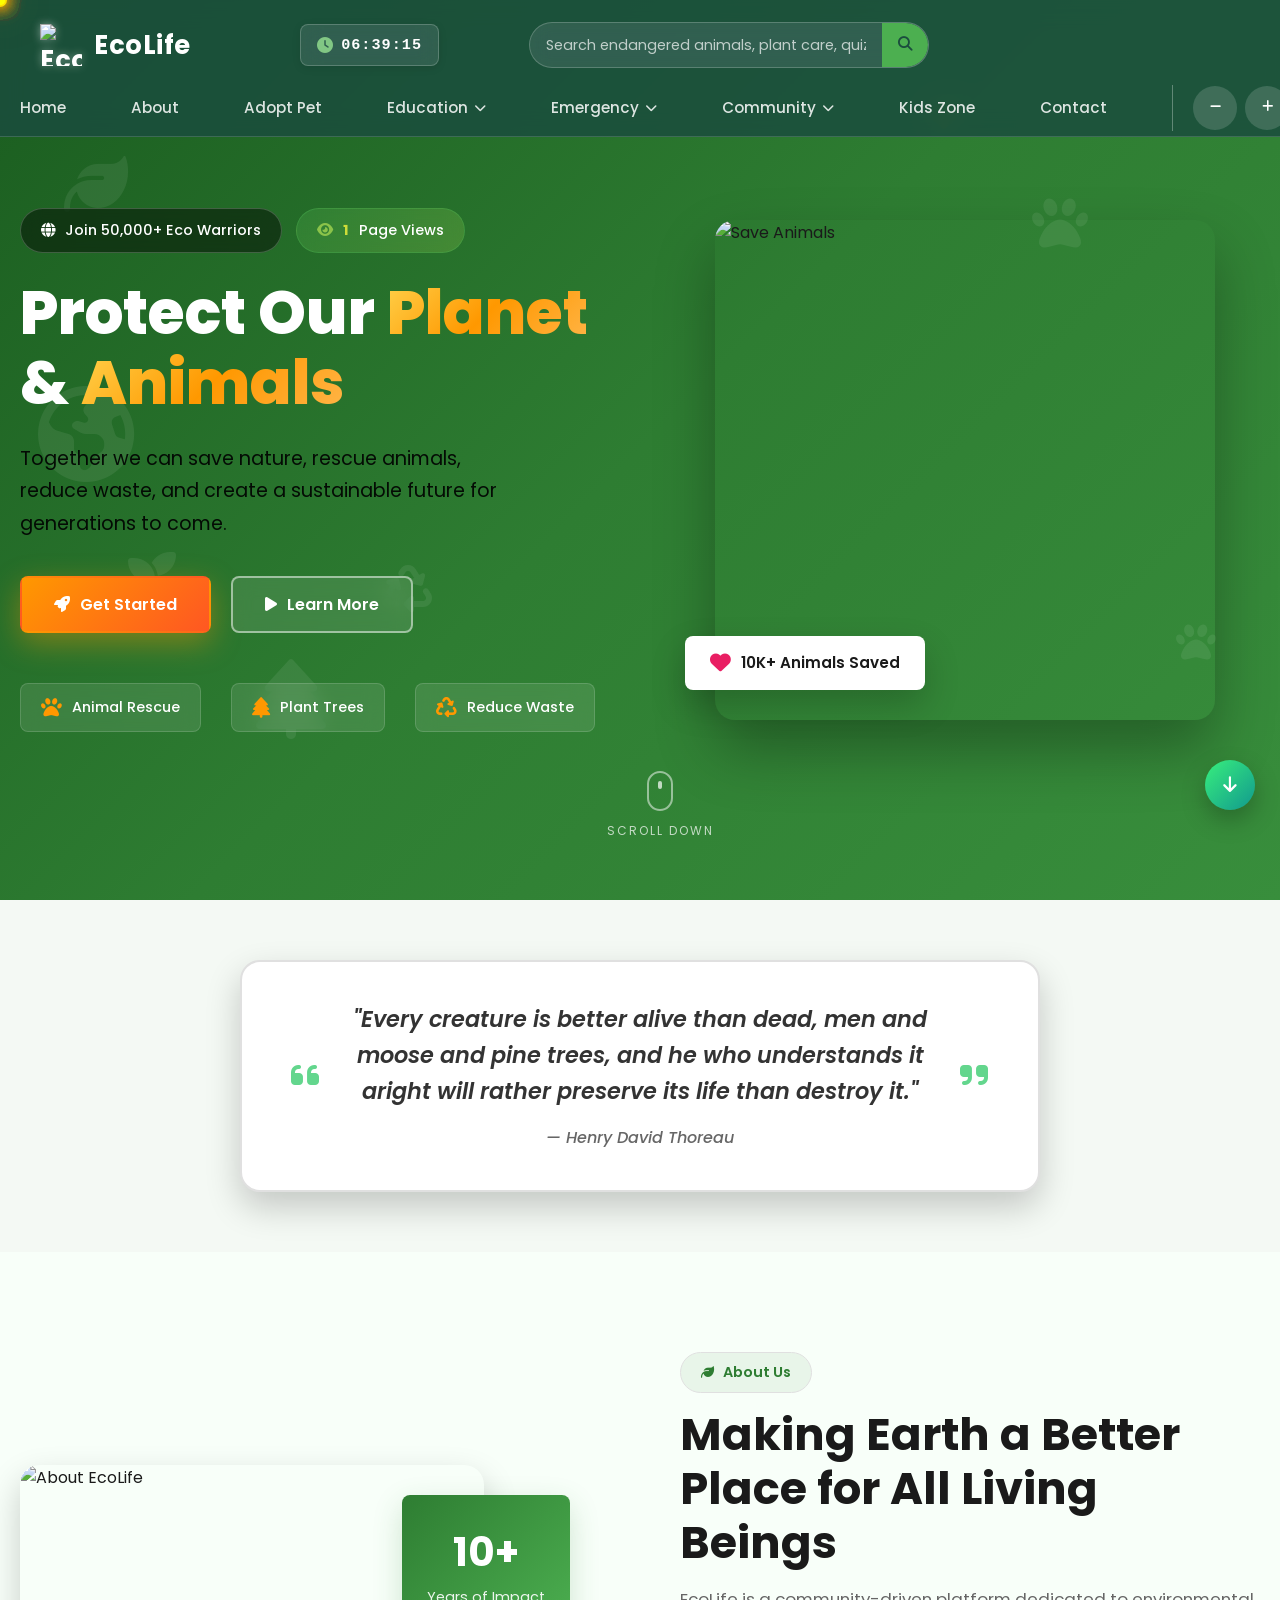
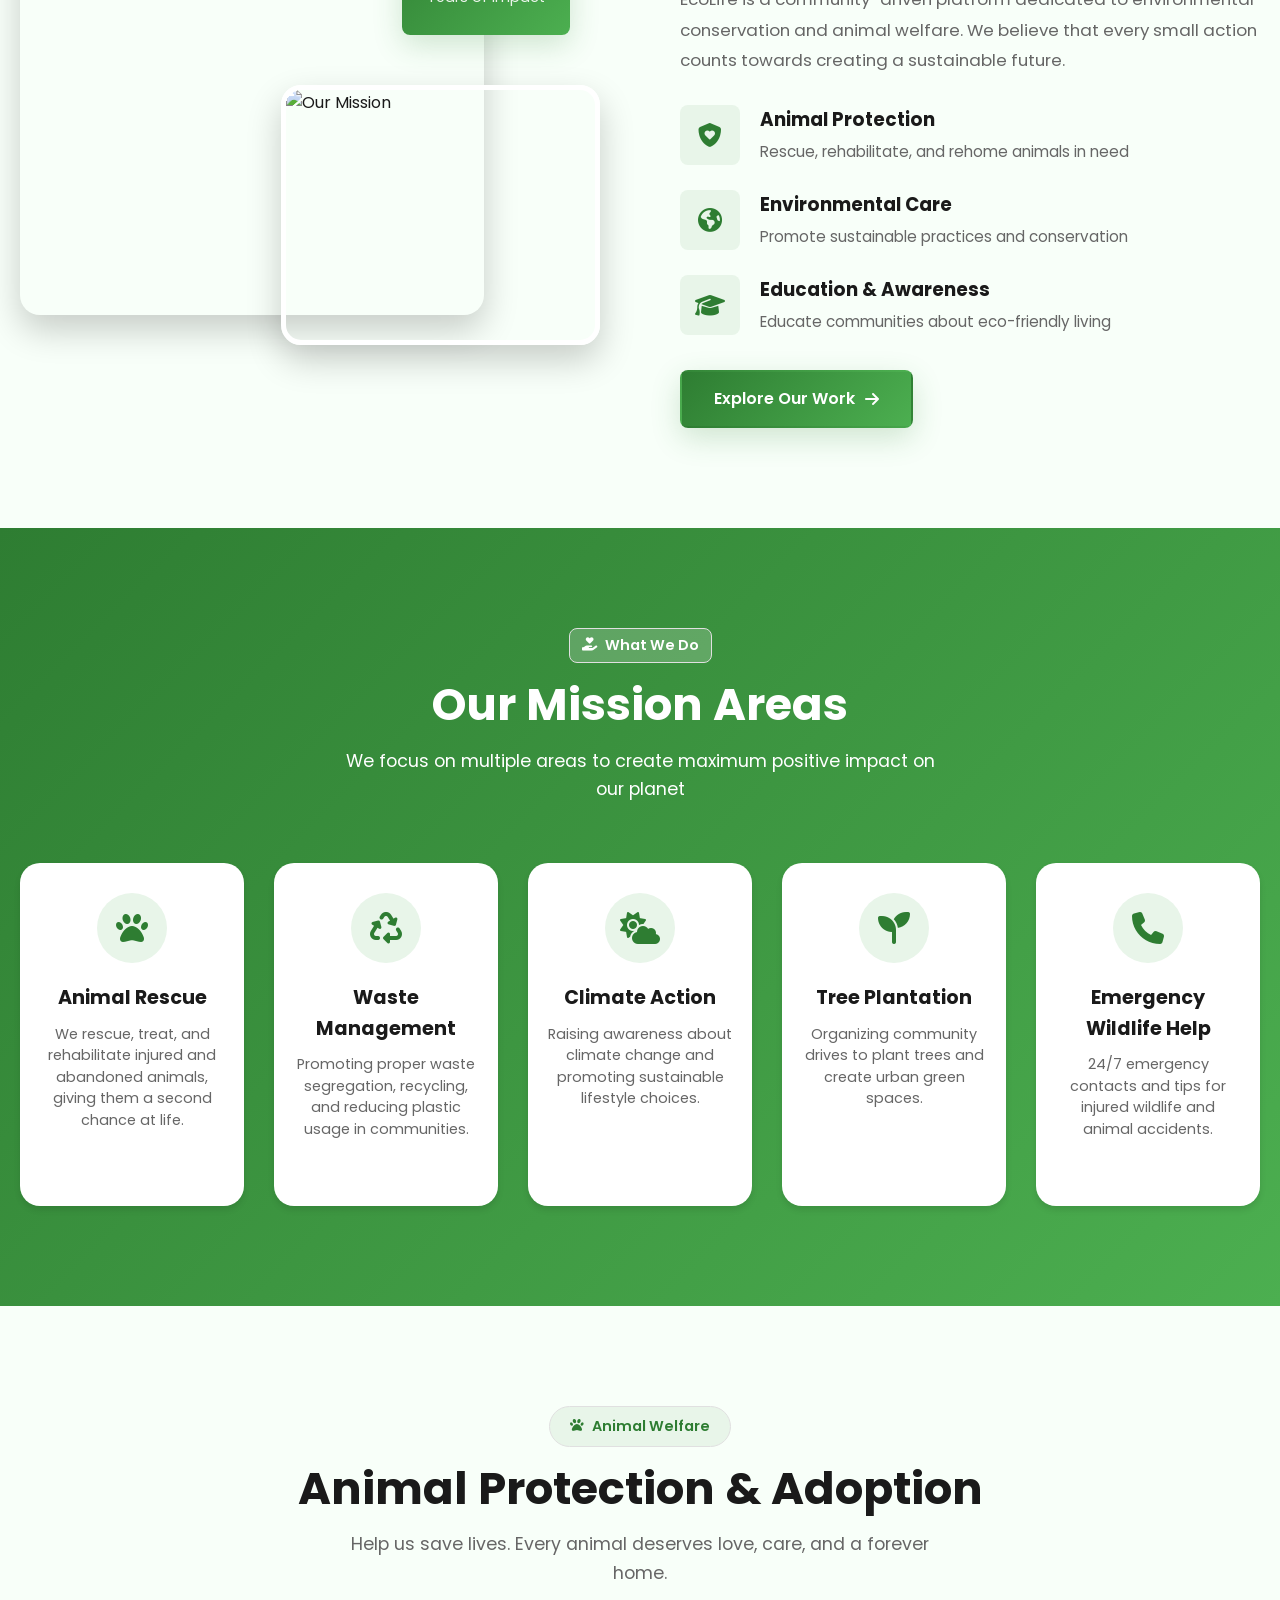
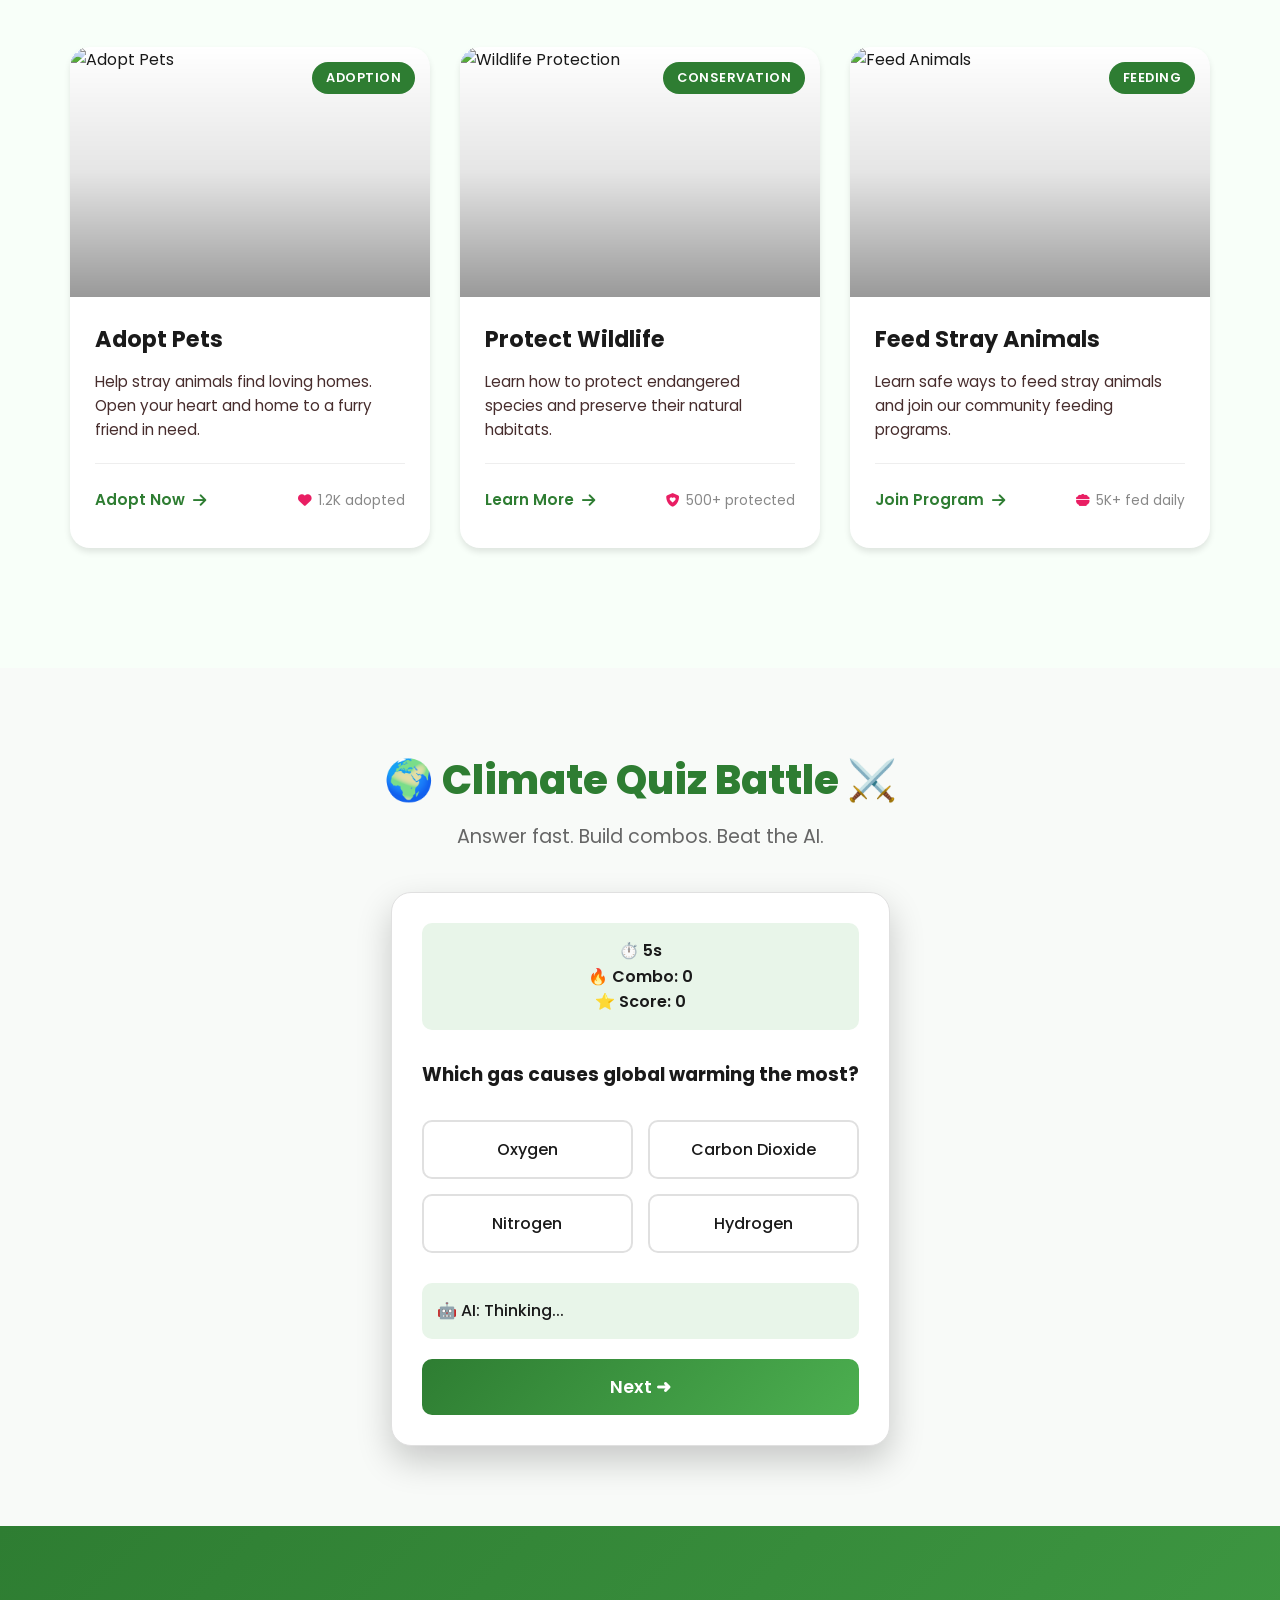
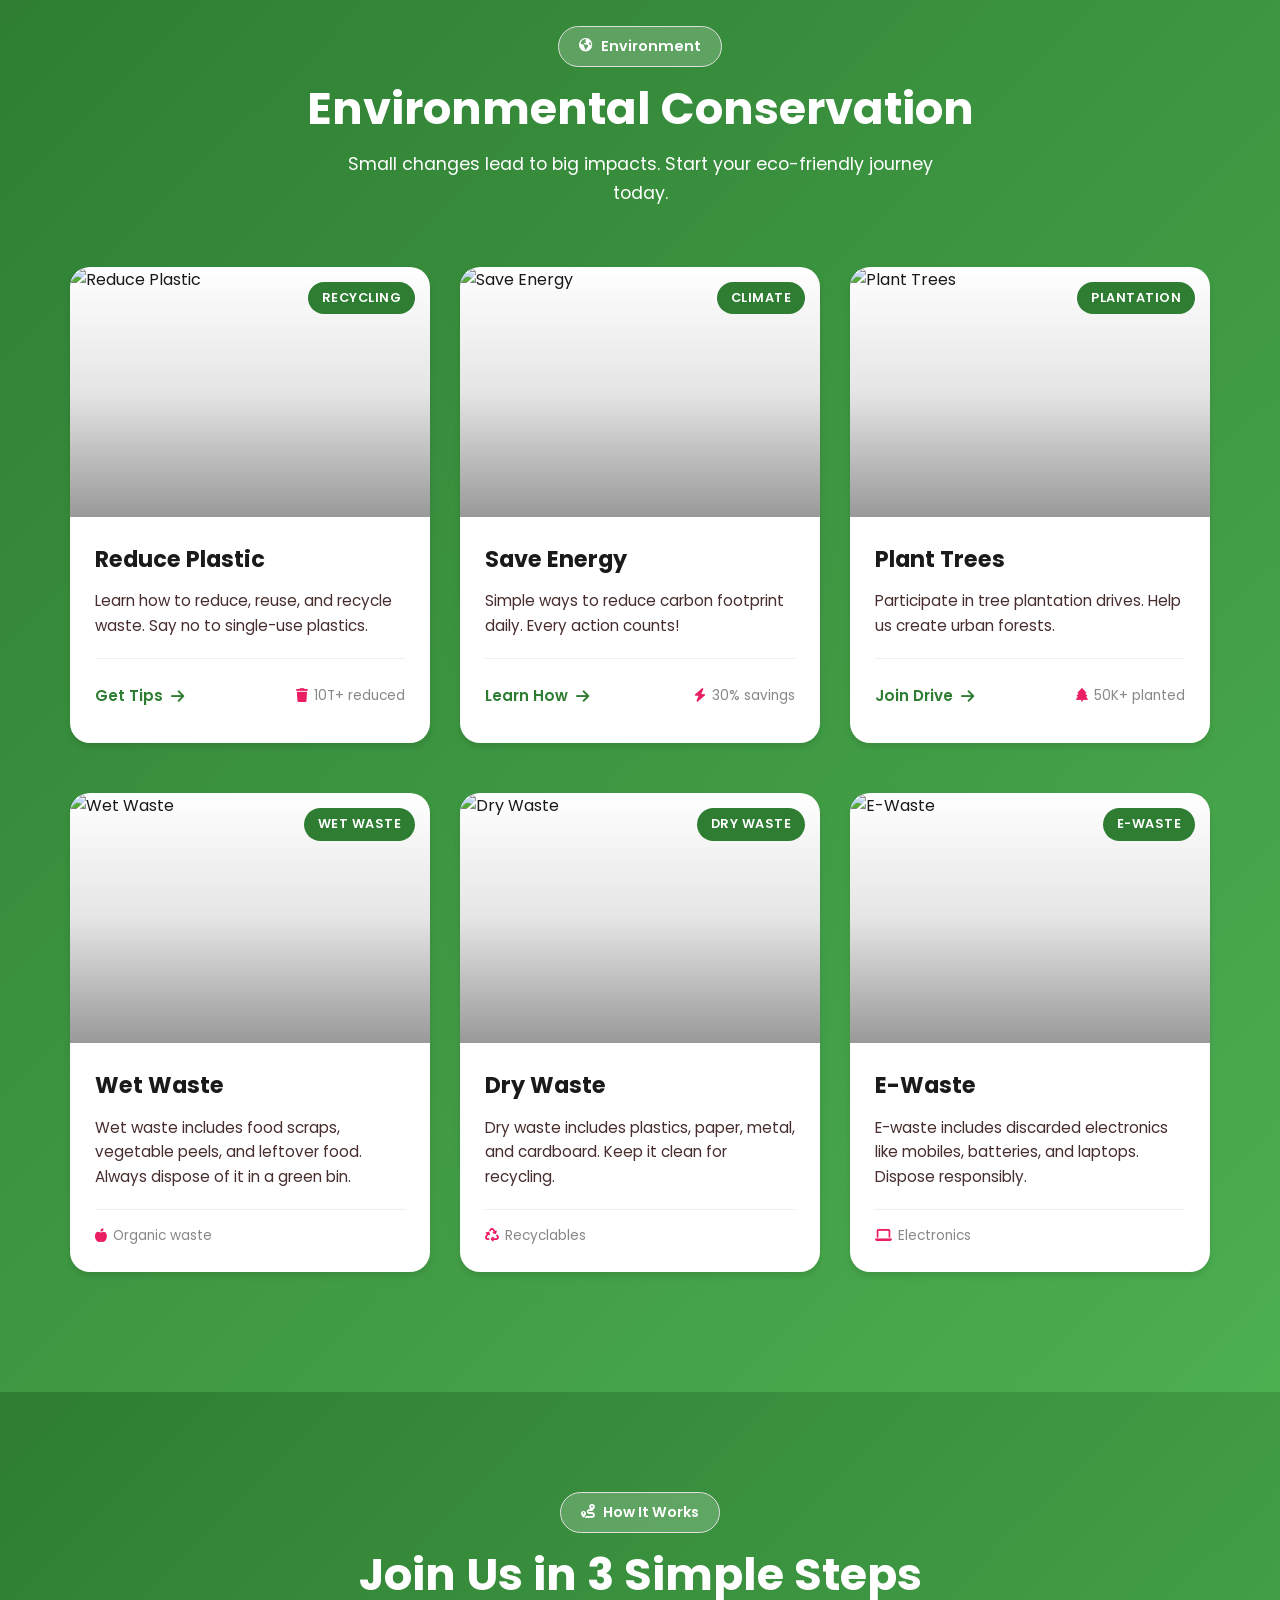
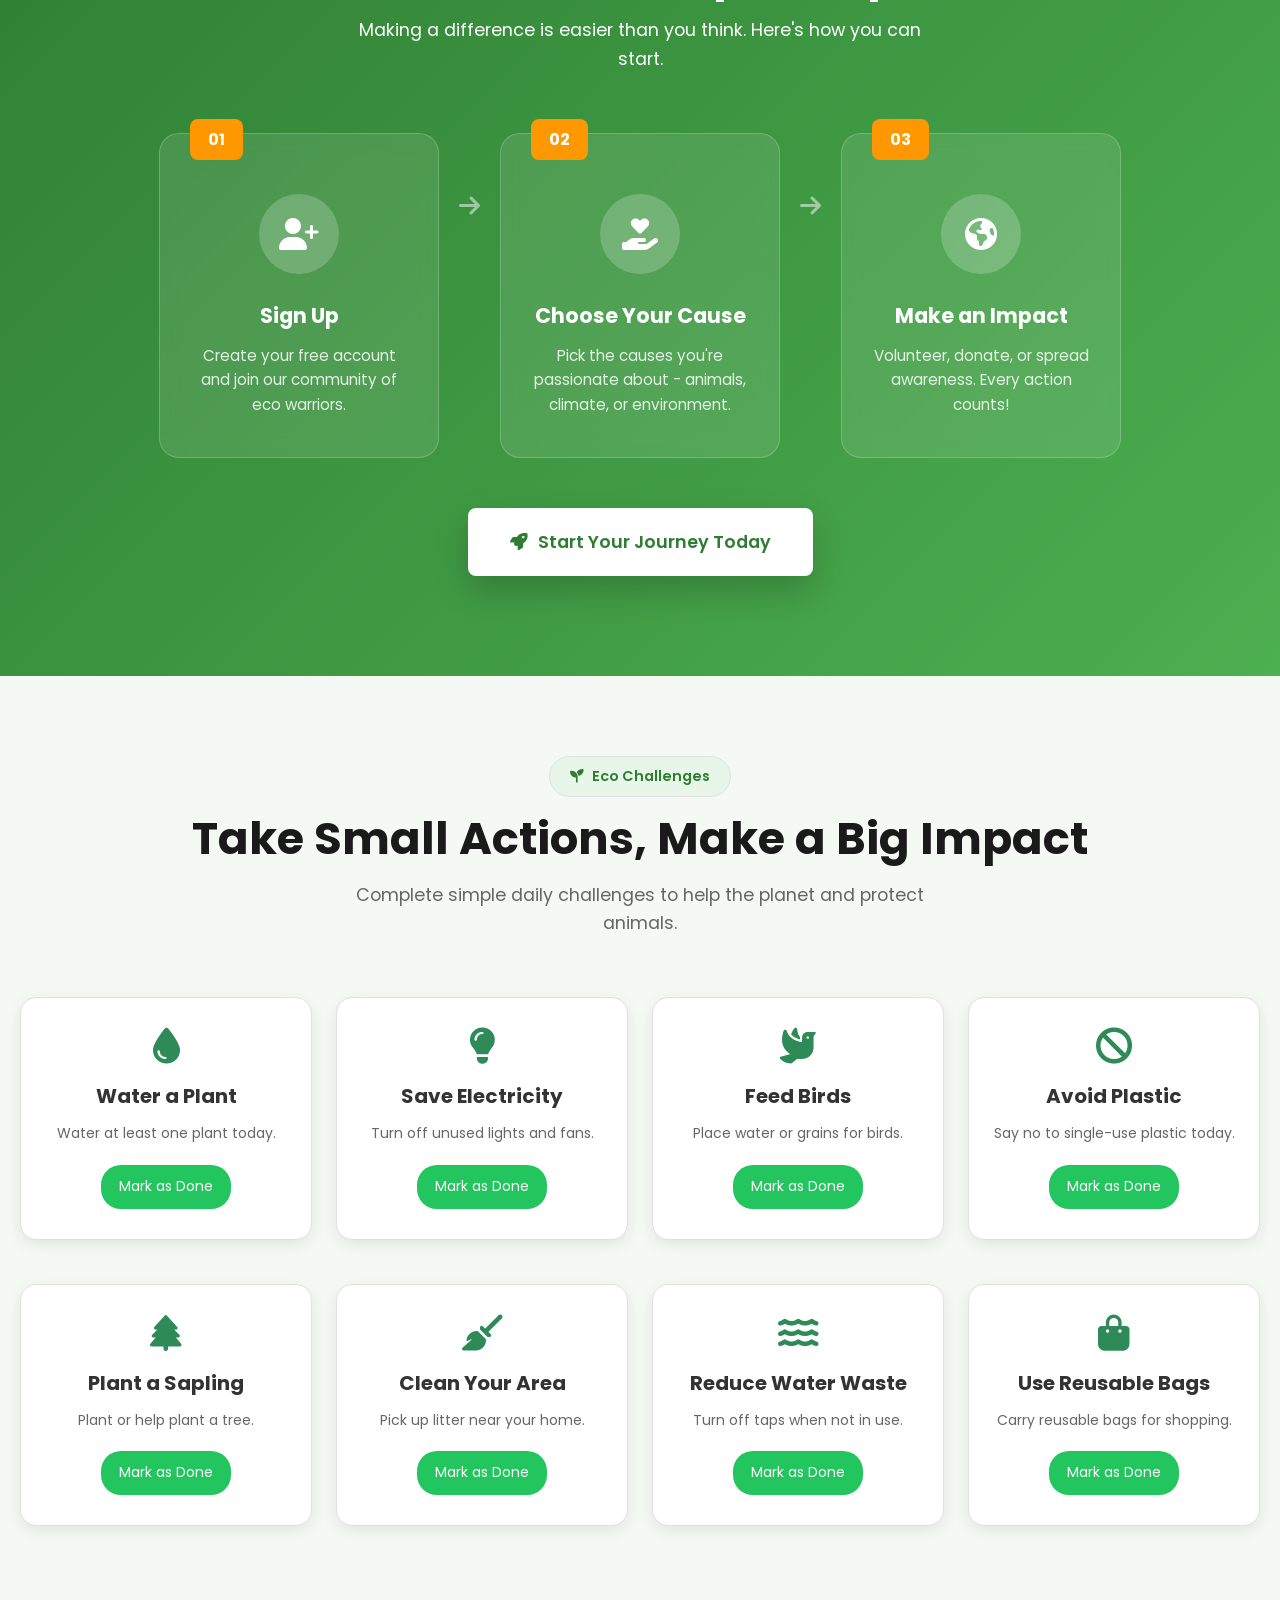
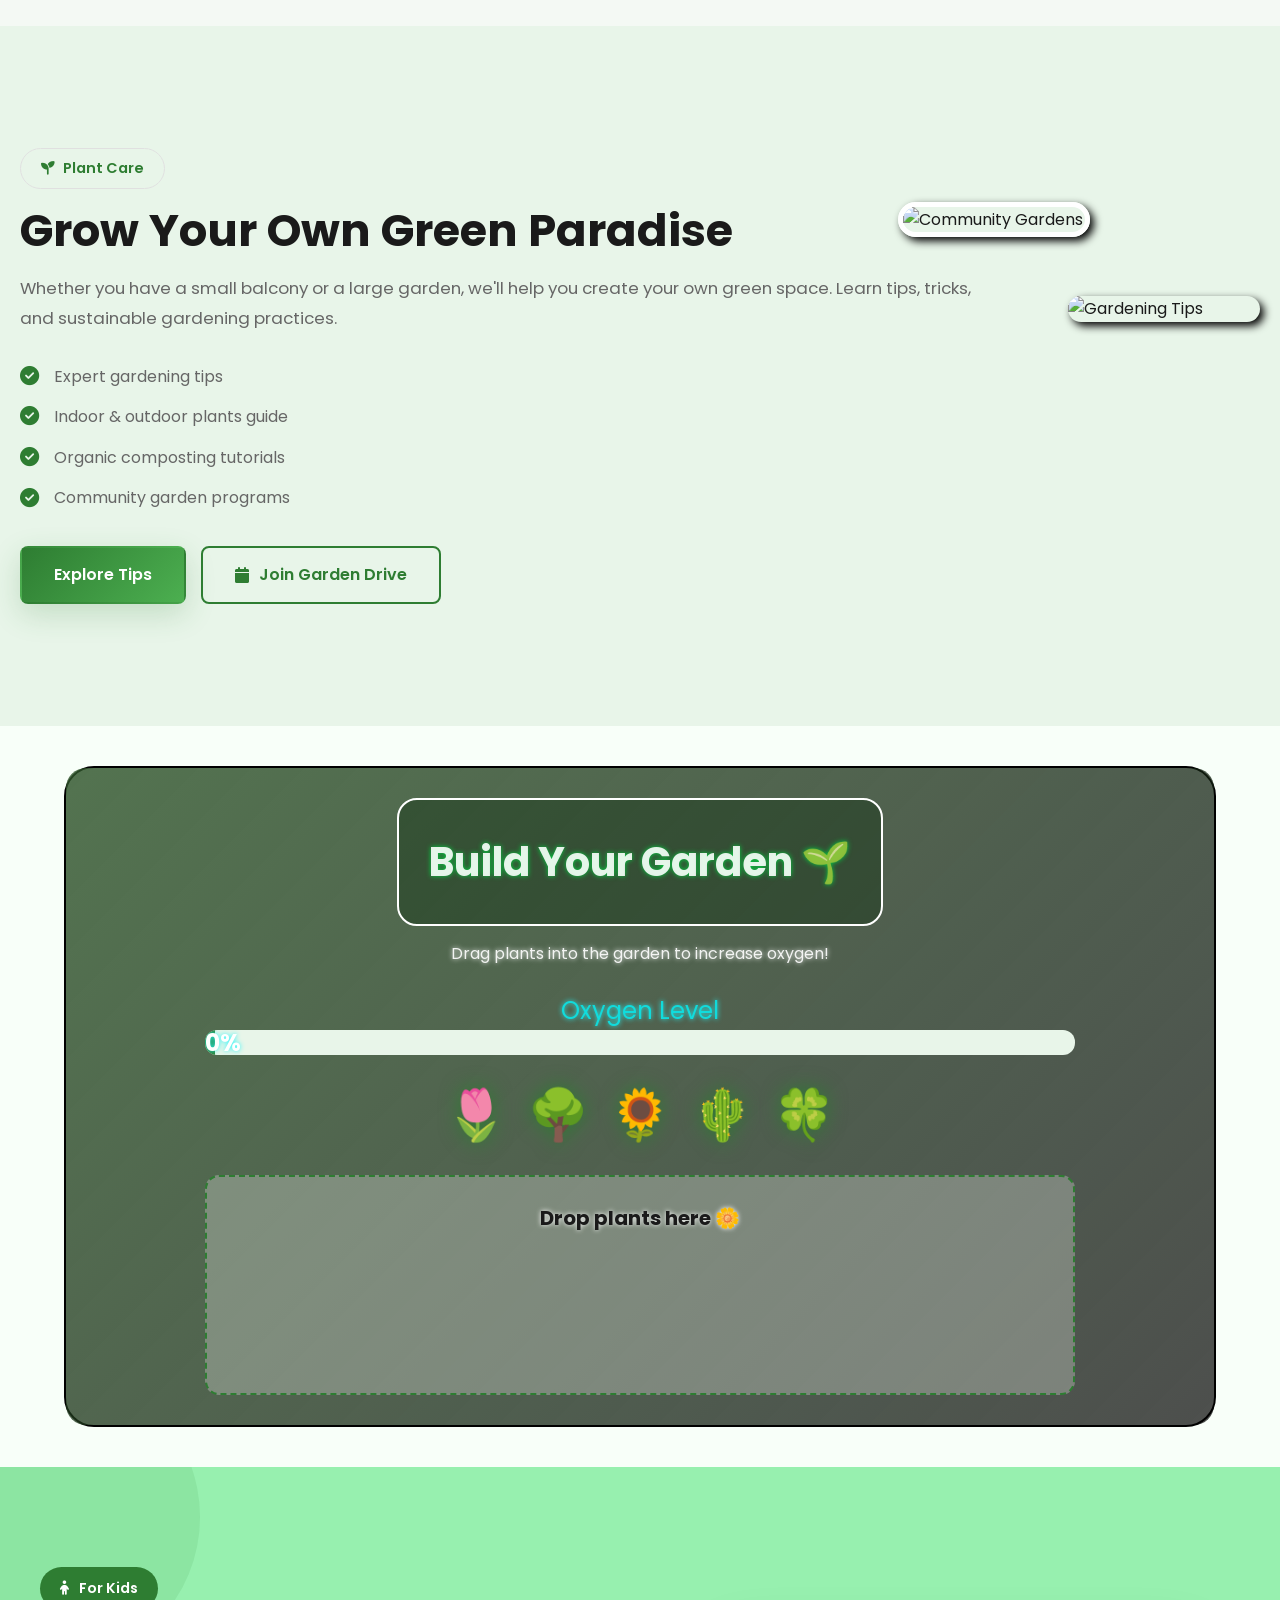
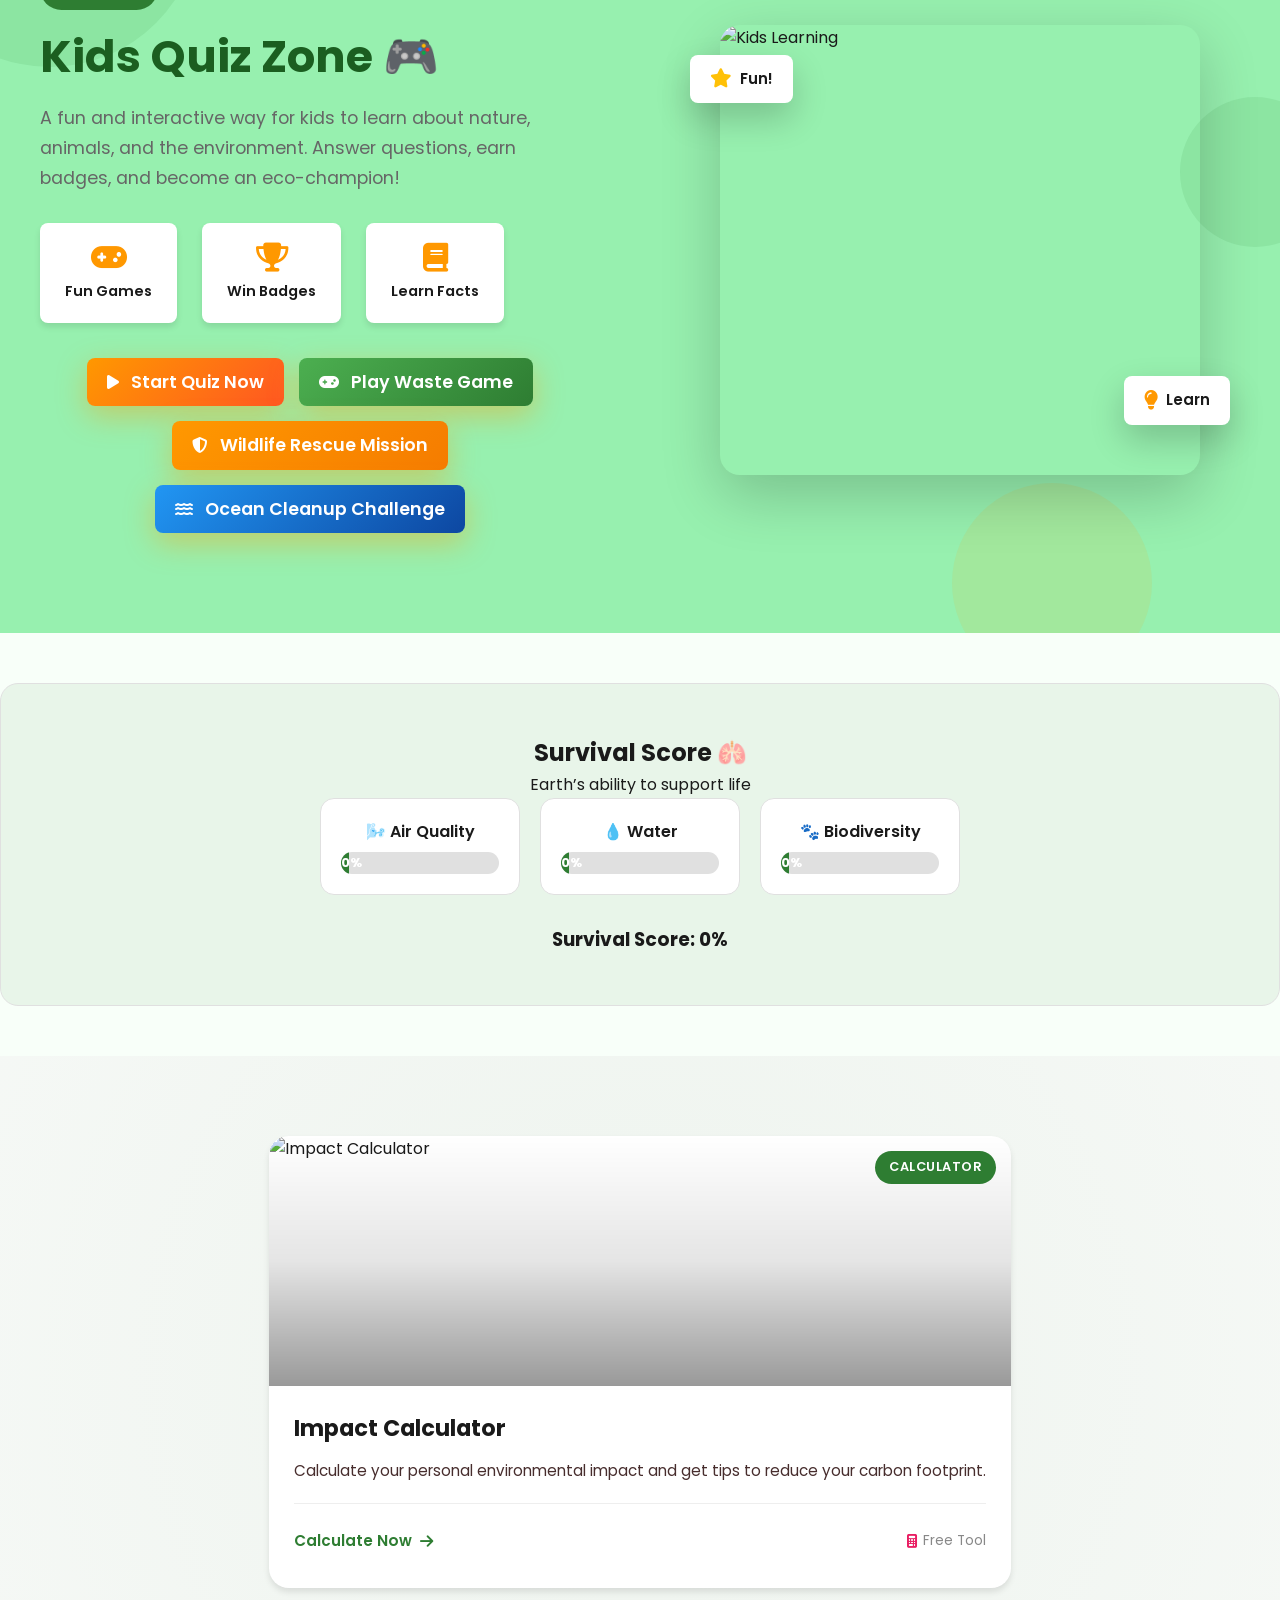
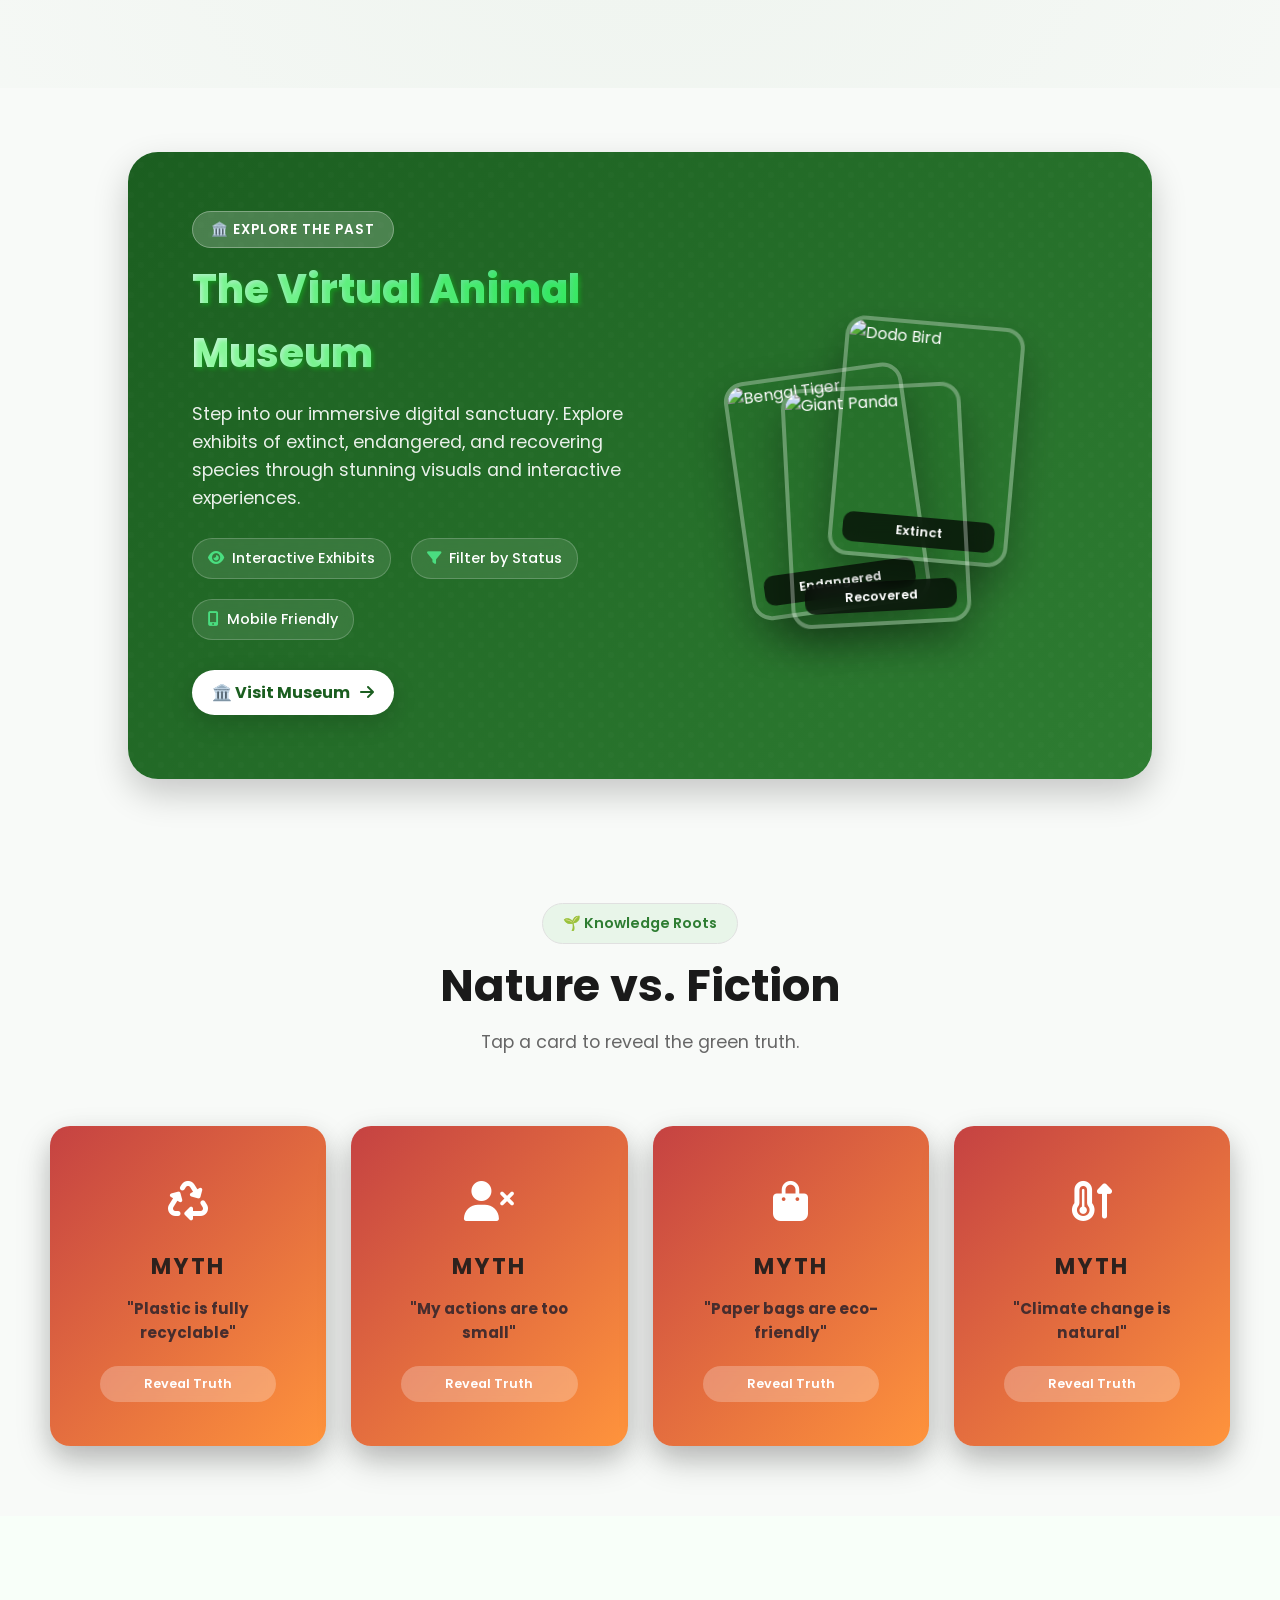
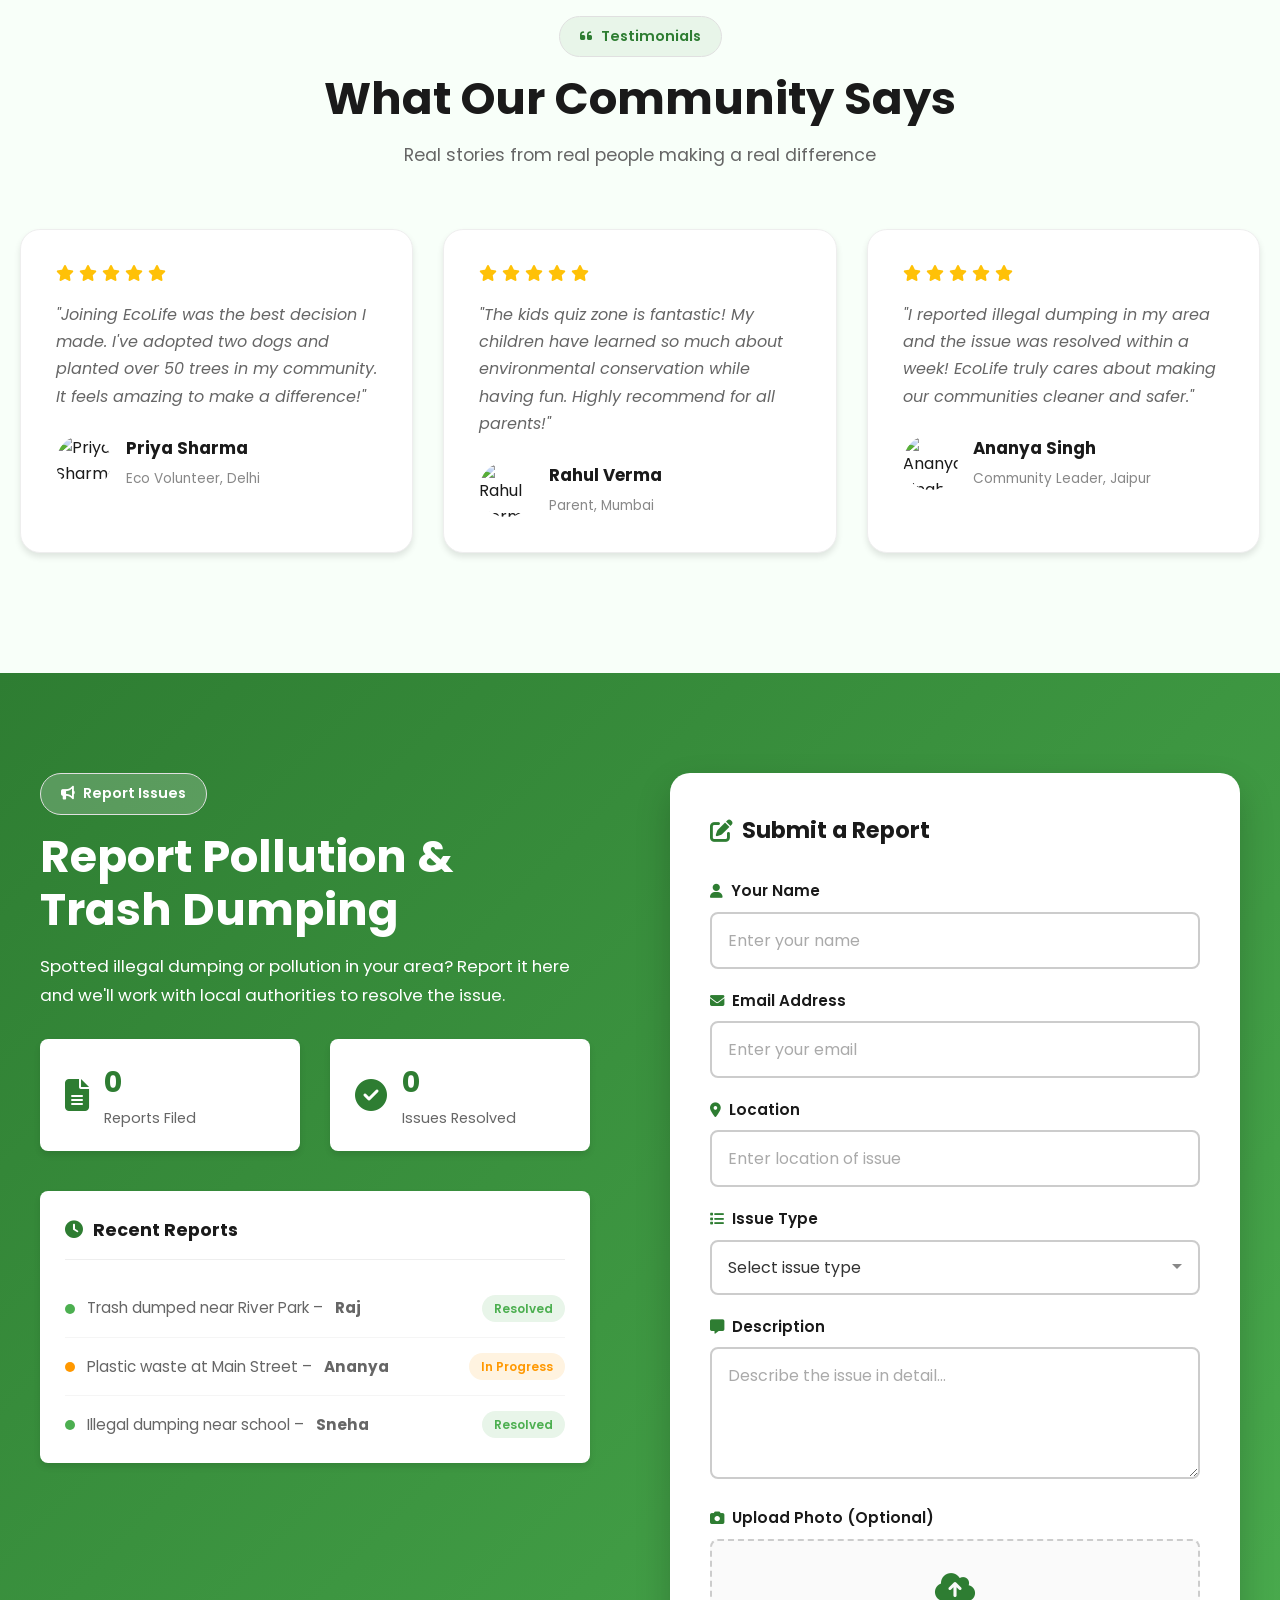
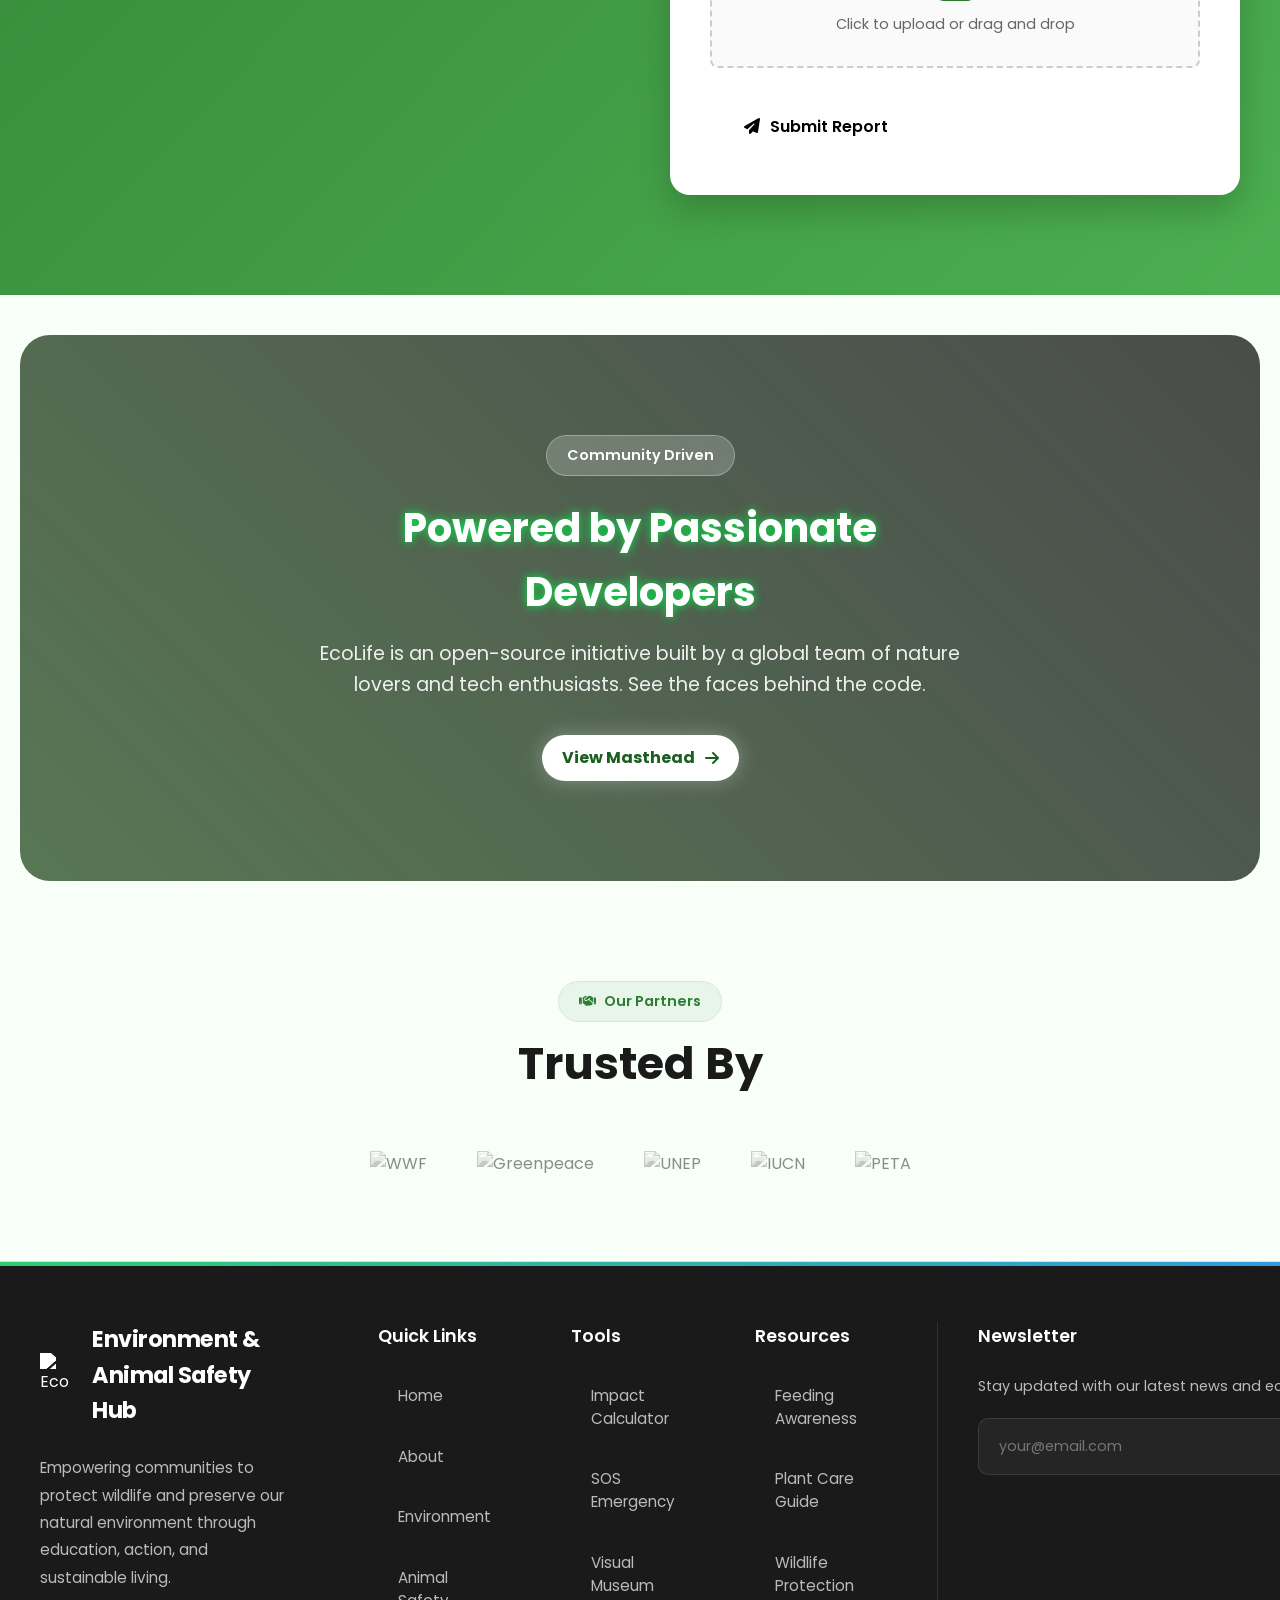
==== commit 1937737f: "Merge branch 'main' into #825" ====
--- a/frontend/index.html
+++ b/frontend/index.html
@@ -6,13 +6,40 @@
 <head>
   <meta charset="UTF-8" />
   <meta name="viewport" content="width=device-width, initial-scale=1.0" />
-  <link rel="icon" type="image/png" href="assets/images/others/envirnoment-logo.png">
+  <link rel="icon" type="image/png" href="assets/images/others/FAVICON.png">
   <link rel="manifest" href="manifest.json">
   <title>EcoLife | Protect Our Planet & Animals</title>
   <meta name="description"
     content="Join EcoLife to protect animals, save the environment, and create a greener future for all." />
 
-  <!-- CSS Files -->
+  <!-- Open Graph / Facebook -->
+  <meta property="og:type" content="website">
+  <meta property="og:url" content="https://ecolife-app.com/">
+  <meta property="og:title" content="EcoLife | Protect Our Planet & Animals">
+  <meta property="og:description" content="Join EcoLife to protect animals, save the environment, and create a greener future for all.">
+  <meta property="og:image" content="https://ecolife-app.com/assets/images/others/envirnoment-logo.png">
+
+  <!-- Twitter -->
+  <meta property="twitter:card" content="summary_large_image">
+  <meta property="twitter:url" content="https://ecolife-app.com/">
+  <meta property="twitter:title" content="EcoLife | Protect Our Planet & Animals">
+  <meta property="twitter:description" content="Join EcoLife to protect animals, save the environment, and create a greener future for all.">
+  <meta property="twitter:image" content="https://ecolife-app.com/assets/images/others/envirnoment-logo.png">
+
+  <!-- Preload critical resources -->
+  <link rel="preload" href="css/global/variables.css" as="style">
+  <link rel="preload" href="css/global/utilities.css" as="style">
+  <link rel="preload" href="css/style.css" as="style">
+  <link rel="preload" href="css/components/navbar.css" as="style">
+  <link rel="preload" href="js/global/performance-monitor.js" as="script">
+  <link rel="preload" href="js/global/optimized-image-loader.js" as="script">
+
+  <!-- DNS prefetch for external resources -->
+  <link rel="dns-prefetch" href="//fonts.googleapis.com">
+  <link rel="dns-prefetch" href="//fonts.gstatic.com">
+  <link rel="dns-prefetch" href="//cdnjs.cloudflare.com">
+
+  <!-- CSS Files (minified in place) -->
   <link rel="stylesheet" href="css/global/variables.css" />
   <link rel="stylesheet" href="css/global/utilities.css" />
   <link rel="stylesheet" href="css/style.css" />
@@ -258,21 +285,23 @@
     </section>
 
     <!-- Services/What We Do Section -->
-    <section class="services-section">
-      <div class="section-container">
-        <div class="section-header" data-aos="fade-up">
-          <span class="section-tag">
-            <i class="fa-solid fa-hand-holding-heart"></i> What We Do
-          </span>
-          <h2 class="section-title">Our Mission Areas</h2>
-          <p class="section-subtitle">
-            We focus on multiple areas to create maximum positive impact on our
-            planet
-          </p>
-        </div>
-
-        <div class="services-grid">
-          <div class="service-card" data-aos="fade-up" data-aos-delay="0">
+<section class="services-section">
+  <div class="section-container">
+    <div class="section-header" data-aos="fade-up">
+      <span class="section-tag">
+        <i class="fa-solid fa-hand-holding-heart"></i> What We Do
+      </span>
+      <h2 class="section-title">Our Mission Areas</h2>
+      <p class="section-subtitle">
+        We focus on multiple areas to create maximum positive impact on our
+        planet
+      </p>
+    </div>
+
+    <div class="services-grid">
+      <div class="service-card" data-aos="fade-up" data-aos-delay="0">
+        <div class="service-card-inner">
+          <div class="service-card-front">
             <div class="service-icon">
               <i class="fa-solid fa-paw"></i>
             </div>
@@ -281,12 +310,18 @@
               We rescue, treat, and rehabilitate injured and abandoned animals,
               giving them a second chance at life.
             </p>
+          </div>
+          <div class="service-card-back">
             <a href="javascript:void(0)" class="service-link open-modal-btn" data-id="animal-rescue">
               Learn More <i class="fa-solid fa-arrow-right"></i>
             </a>
           </div>
-
-          <div class="service-card" data-aos="fade-up" data-aos-delay="100">
+        </div>
+      </div>
+
+      <div class="service-card" data-aos="fade-up" data-aos-delay="100">
+        <div class="service-card-inner">
+          <div class="service-card-front">
             <div class="service-icon">
               <i class="fa-solid fa-recycle"></i>
             </div>
@@ -295,12 +330,18 @@
               Promoting proper waste segregation, recycling, and reducing
               plastic usage in communities.
             </p>
+          </div>
+          <div class="service-card-back">
             <a href="javascript:void(0)" class="service-link open-modal-btn" data-id="waste-mgmt">
               Learn More <i class="fa-solid fa-arrow-right"></i>
             </a>
           </div>
-
-          <div class="service-card" data-aos="fade-up" data-aos-delay="200">
+        </div>
+      </div>
+
+      <div class="service-card" data-aos="fade-up" data-aos-delay="200">
+        <div class="service-card-inner">
+          <div class="service-card-front">
             <div class="service-icon">
               <i class="fa-solid fa-cloud-sun"></i>
             </div>
@@ -309,12 +350,18 @@
               Raising awareness about climate change and promoting sustainable
               lifestyle choices.
             </p>
+          </div>
+          <div class="service-card-back">
             <a href="javascript:void(0)" class="service-link open-modal-btn" data-id="climate-action">
               Learn More <i class="fa-solid fa-arrow-right"></i>
             </a>
           </div>
-
-          <div class="service-card" data-aos="fade-up" data-aos-delay="300">
+        </div>
+      </div>
+
+      <div class="service-card" data-aos="fade-up" data-aos-delay="300">
+        <div class="service-card-inner">
+          <div class="service-card-front">
             <div class="service-icon">
               <i class="fa-solid fa-seedling"></i>
             </div>
@@ -323,12 +370,18 @@
               Organizing community drives to plant trees and create urban green
               spaces.
             </p>
+          </div>
+          <div class="service-card-back">
             <a href="javascript:void(0)" class="service-link open-modal-btn" data-id="tree-plant">
               Learn More <i class="fa-solid fa-arrow-right"></i>
             </a>
           </div>
-
-          <div class="service-card" data-aos="fade-up" data-aos-delay="400">
+        </div>
+      </div>
+
+      <div class="service-card" data-aos="fade-up" data-aos-delay="400">
+        <div class="service-card-inner">
+          <div class="service-card-front">
             <div class="service-icon">
               <i class="fa-solid fa-phone"></i>
             </div>
@@ -337,13 +390,18 @@
               24/7 emergency contacts and tips for injured wildlife and animal
               accidents.
             </p>
-            <a href="pages/emergency-wildlife-help.html" class="service-link">
+          </div>
+          <div class="service-card-back">
+            <a href="pages/report/sos.html" class="service-link">
               Get Help <i class="fa-solid fa-arrow-right"></i>
             </a>
           </div>
         </div>
       </div>
-    </section>
+    </div>
+  </div>
+</section>
+
 
     <!-- AI Chatbot
   <div class="chatbot-container">
@@ -477,139 +535,155 @@
       </div>
     </section>
 
-    <!-- Environment Section -->
-    <section id="environment" class="cards-section alt-bg">
-      <div class="section-container">
-        <div class="section-header" data-aos="fade-up">
-          <span class="section-tag">
-            <i class="fa-solid fa-earth-americas"></i> Environment
-          </span>
-          <h2 class="section-title">Environmental Conservation</h2>
-          <p class="section-subtitle">
-            Small changes lead to big impacts. Start your eco-friendly journey
-            today.
+<section id="environment" class="cards-section alt-bg">
+  <div class="section-container">
+    <div class="section-header" data-aos="fade-up">
+      <span class="section-tag">
+        <i class="fa-solid fa-earth-americas"></i> Environment
+      </span>
+      <h2 class="section-title">Environmental Conservation</h2>
+      <p class="section-subtitle">
+        Small changes lead to big impacts. Start your eco-friendly journey today.
+      </p>
+    </div>
+
+    <div class="cards-grid">
+
+      <div class="feature-card" data-aos="fade-up" data-aos-delay="0">
+        <div class="card-image">
+          <img src="https://i.pinimg.com/736x/de/0b/3a/de0b3a9531a93b36d25c78b3523307a0.jpg" alt="Reduce Plastic" />
+          <div class="card-overlay">
+            <span class="card-tag">Recycling</span>
+          </div>
+        </div>
+        <div class="card-content">
+          <h3>Reduce Plastic</h3>
+          <p>
+            Learn how to reduce, reuse, and recycle waste. Say no to single-use plastics.
           </p>
-        </div>
-
-        <div class="cards-grid">
-          <div class="feature-card" data-aos="fade-up" data-aos-delay="0">
-            <div class="card-image">
-              <img src="https://i.pinimg.com/736x/de/0b/3a/de0b3a9531a93b36d25c78b3523307a0.jpg" alt="Reduce Plastic" />
-              <div class="card-overlay">
-                <span class="card-tag">Recycling</span>
-              </div>
-            </div>
-            <div class="card-content">
-              <h3>Reduce Plastic</h3>
-              <p>
-                Learn how to reduce, reuse, and recycle waste. Say no to
-                single-use plastics.
-              </p>
-              <div class="card-footer">
-                <a href="javascript:void(0)" class="card-btn open-modal-btn" data-id="plastic">
-                  Get Tips <i class="fa-solid fa-arrow-right"></i>
-                </a>
-                <div class="card-stats">
-                  <i class="fa-solid fa-trash"></i> 10T+ reduced
-                </div>
-              </div>
-            </div>
-          </div>
-
-          <div class="feature-card" data-aos="fade-up" data-aos-delay="100">
-            <div class="card-image">
-              <img src="https://i.pinimg.com/736x/0d/62/62/0d6262dbc9df357f19e5948bb1d63f2b.jpg" alt="Save Energy" />
-              <div class="card-overlay">
-                <span class="card-tag">Climate</span>
-              </div>
-            </div>
-            <div class="card-content">
-              <h3>Save Energy</h3>
-              <p>
-                Simple ways to reduce carbon footprint daily. Every action
-                counts!
-              </p>
-              <div class="card-footer">
-                <a href="javascript:void(0)" class="card-btn open-modal-btn" data-id="energy">
-                  Learn How <i class="fa-solid fa-arrow-right"></i>
-                </a>
-                <div class="card-stats">
-                  <i class="fa-solid fa-bolt"></i> 30% savings
-                </div>
-              </div>
-            </div>
-          </div>
-
-          <div class="feature-card" data-aos="fade-up" data-aos-delay="200">
-            <div class="card-image">
-              <img src="https://i.pinimg.com/736x/a8/e5/c5/a8e5c5f756ad1179e194bc3205d8b144.jpg" alt="Plant Trees" />
-              <div class="card-overlay">
-                <span class="card-tag">Plantation</span>
-              </div>
-            </div>
-            <div class="card-content">
-              <h3>Plant Trees</h3>
-              <p>
-                Participate in tree plantation drives. Help us create urban
-                forests.
-              </p>
-              <div class="card-footer">
-                <a href="javascript:void(0)" class="card-btn open-modal-btn" data-id="tree-drive">
-                  Join Drive <i class="fa-solid fa-arrow-right"></i>
-                </a>
-                <div class="card-stats">
-                  <i class="fa-solid fa-tree"></i> 50K+ planted
-                </div>
-              </div>
-            </div>
-          </div>
-
-          <div class="feature-card" data-aos="fade-up" data-aos-delay="300">
-            <div class="card-image">
-              <img src="assets/wet-waste.png" alt="Wet Waste">
-              <div class="card-overlay">
-                <span class="card-tag">Waste Segregation</span>
-              </div>
-            </div>
-            <div class="card-content">
-              <h3>Wet Waste</h3>
-              <p>
-                Wet waste includes food scraps, vegetable peels, and leftover food.
-                Always put wet waste in a green bin.
-              </p>
-              <div class="card-footer">
-                <div class="card-stats">
-                  <i class="fa-solid fa-apple-whole"></i> Food waste
-                </div>
-              </div>
-            </div>
-          </div>
-
-          <div class="feature-card" data-aos="fade-up" data-aos-delay="400">
-            <div class="card-image">
-              <img src="assets/dry-waste.png" alt="Dry Waste">
-              <div class="card-overlay">
-                <span class="card-tag">Waste Segregation</span>
-              </div>
-            </div>
-            <div class="card-content">
-              <h3>Dry Waste</h3>
-              <p>
-                Dry waste includes plastic bottles, paper, and cardboard.
-                Keep dry waste clean and put it in a blue bin.
-              </p>
-              <div class="card-footer">
-                <div class="card-stats">
-                  <i class="fa-solid fa-recycle"></i> Plastic & Paper
-                </div>
-              </div>
-            </div>
-          </div>
-        </div>
-      </div>
-    </section>
-
-
+          <div class="card-footer">
+            <a href="javascript:void(0)" class="card-btn open-modal-btn" data-id="plastic">
+              Get Tips <i class="fa-solid fa-arrow-right"></i>
+            </a>
+            <div class="card-stats">
+              <i class="fa-solid fa-trash"></i> 10T+ reduced
+            </div>
+          </div>
+        </div>
+      </div>
+
+      <div class="feature-card" data-aos="fade-up" data-aos-delay="100">
+        <div class="card-image">
+          <img src="https://i.pinimg.com/736x/0d/62/62/0d6262dbc9df357f19e5948bb1d63f2b.jpg" alt="Save Energy" />
+          <div class="card-overlay">
+            <span class="card-tag">Climate</span>
+          </div>
+        </div>
+        <div class="card-content">
+          <h3>Save Energy</h3>
+          <p>
+            Simple ways to reduce carbon footprint daily. Every action counts!
+          </p>
+          <div class="card-footer">
+            <a href="javascript:void(0)" class="card-btn open-modal-btn" data-id="energy">
+              Learn How <i class="fa-solid fa-arrow-right"></i>
+            </a>
+            <div class="card-stats">
+              <i class="fa-solid fa-bolt"></i> 30% savings
+            </div>
+          </div>
+        </div>
+      </div>
+
+      <div class="feature-card" data-aos="fade-up" data-aos-delay="200">
+        <div class="card-image">
+          <img src="https://i.pinimg.com/736x/a8/e5/c5/a8e5c5f756ad1179e194bc3205d8b144.jpg" alt="Plant Trees" />
+          <div class="card-overlay">
+            <span class="card-tag">Plantation</span>
+          </div>
+        </div>
+        <div class="card-content">
+          <h3>Plant Trees</h3>
+          <p>
+            Participate in tree plantation drives. Help us create urban forests.
+          </p>
+          <div class="card-footer">
+            <a href="javascript:void(0)" class="card-btn open-modal-btn" data-id="tree-drive">
+              Join Drive <i class="fa-solid fa-arrow-right"></i>
+            </a>
+            <div class="card-stats">
+              <i class="fa-solid fa-tree"></i> 50K+ planted
+            </div>
+          </div>
+        </div>
+      </div>
+
+      <div class="feature-card" data-aos="fade-up" data-aos-delay="300">
+        <div class="card-image">
+          <img src="https://images.unsplash.com/photo-1542601906990-b4d3fb778b09?q=80&w=1000&auto=format&fit=crop" alt="Wet Waste">
+          <div class="card-overlay">
+            <span class="card-tag">Wet Waste</span>
+          </div>
+        </div>
+        <div class="card-content">
+          <h3>Wet Waste</h3>
+          <p>
+            Wet waste includes food scraps, vegetable peels, and leftover food.
+            Always dispose of it in a green bin.
+          </p>
+          <div class="card-footer">
+            <div class="card-stats">
+              <i class="fa-solid fa-apple-whole"></i> Organic waste
+            </div>
+          </div>
+        </div>
+      </div>
+
+      <div class="feature-card" data-aos="fade-up" data-aos-delay="400">
+        <div class="card-image">
+          <img src="https://images.unsplash.com/photo-1532996122724-e3c354a0b15b?q=80&w=1000&auto=format&fit=crop" alt="Dry Waste">
+          <div class="card-overlay">
+            <span class="card-tag">Dry Waste</span>
+          </div>
+        </div>
+        <div class="card-content">
+          <h3>Dry Waste</h3>
+          <p>
+            Dry waste includes plastics, paper, metal, and cardboard.
+            Keep it clean for recycling.
+          </p>
+          <div class="card-footer">
+            <div class="card-stats">
+              <i class="fa-solid fa-recycle"></i> Recyclables
+            </div>
+          </div>
+        </div>
+      </div>
+
+      <div class="feature-card" data-aos="fade-up" data-aos-delay="500">
+        <div class="card-image">
+          <img src="https://greenecosystem.in/wp-content/uploads/2024/09/ewaste_list-1024x585.webp" alt="E-Waste">
+          <div class="card-overlay">
+            <span class="card-tag">E-Waste</span>
+          </div>
+        </div>
+        <div class="card-content">
+          <h3>E-Waste</h3>
+          <p>
+            E-waste includes discarded electronics like mobiles, batteries,
+            and laptops. Dispose responsibly.
+          </p>
+          <div class="card-footer">
+            <div class="card-stats">
+              <i class="fa-solid fa-laptop"></i> Electronics
+            </div>
+          </div>
+        </div>
+      </div>
+
+    </div>
+  </div>
+</section>
 
 
     <!-- How It Works Section -->
@@ -676,63 +750,80 @@
       </div>
     </section>
     <!-- Eco Challenges Section -->
-    <section class="eco-challenges-section">
-      <div class="section-container">
-        <div class="section-header" data-aos="fade-up">
-          <span class="section-tag">
-            <i class="fa-solid fa-seedling"></i> Eco Challenges
-          </span>
-          <h2 class="section-title">Take Small Actions, Make a Big Impact</h2>
-          <p class="section-subtitle">
-            Complete simple daily challenges to help the planet and protect animals.
-          </p>
-        </div>
-
-        <div class="eco-challenges-grid">
-          <div class="eco-challenge-card">
-            <i class="fa-solid fa-droplet"></i>
-            <h3>Water a Plant</h3>
-            <p>Water at least one plant today.</p>
-            <button class="challenge-btn">Mark as Done</button>
-          </div>
-
-          <div class="eco-challenge-card">
-            <i class="fa-solid fa-lightbulb"></i>
-            <h3>Save Electricity</h3>
-            <p>Turn off unused lights and fans.</p>
-            <button class="challenge-btn">Mark as Done</button>
-          </div>
-
-          <div class="eco-challenge-card">
-            <i class="fa-solid fa-dove"></i>
-            <h3>Feed Birds</h3>
-            <p>Place water or grains for birds.</p>
-            <button class="challenge-btn">Mark as Done</button>
-          </div>
-
-          <div class="eco-challenge-card">
-            <i class="fa-solid fa-ban"></i>
-            <h3>Avoid Plastic</h3>
-            <p>Say no to single-use plastic today.</p>
-            <button class="challenge-btn">Mark as Done</button>
-          </div>
-
-          <div class="eco-challenge-card">
-            <i class="fa-solid fa-tree"></i>
-            <h3>Plant a Sapling</h3>
-            <p>Plant or help plant a tree.</p>
-            <button class="challenge-btn">Mark as Done</button>
-          </div>
-
-          <div class="eco-challenge-card">
-            <i class="fa-solid fa-broom"></i>
-            <h3>Clean Your Area</h3>
-            <p>Pick up litter near your home.</p>
-            <button class="challenge-btn">Mark as Done</button>
-          </div>
-        </div>
-      </div>
-    </section>
+<section class="eco-challenges-section">
+  <div class="section-container">
+    <div class="section-header" data-aos="fade-up">
+      <span class="section-tag">
+        <i class="fa-solid fa-seedling"></i> Eco Challenges
+      </span>
+      <h2 class="section-title">Take Small Actions, Make a Big Impact</h2>
+      <p class="section-subtitle">
+        Complete simple daily challenges to help the planet and protect animals.
+      </p>
+    </div>
+
+    <div class="eco-challenges-grid">
+      <div class="eco-challenge-card">
+        <i class="fa-solid fa-droplet"></i>
+        <h3>Water a Plant</h3>
+        <p>Water at least one plant today.</p>
+        <button class="challenge-btn">Mark as Done</button>
+      </div>
+
+      <div class="eco-challenge-card">
+        <i class="fa-solid fa-lightbulb"></i>
+        <h3>Save Electricity</h3>
+        <p>Turn off unused lights and fans.</p>
+        <button class="challenge-btn">Mark as Done</button>
+      </div>
+
+      <div class="eco-challenge-card">
+        <i class="fa-solid fa-dove"></i>
+        <h3>Feed Birds</h3>
+        <p>Place water or grains for birds.</p>
+        <button class="challenge-btn">Mark as Done</button>
+      </div>
+
+      <div class="eco-challenge-card">
+        <i class="fa-solid fa-ban"></i>
+        <h3>Avoid Plastic</h3>
+        <p>Say no to single-use plastic today.</p>
+        <button class="challenge-btn">Mark as Done</button>
+      </div>
+
+      <div class="eco-challenge-card">
+        <i class="fa-solid fa-tree"></i>
+        <h3>Plant a Sapling</h3>
+        <p>Plant or help plant a tree.</p>
+        <button class="challenge-btn">Mark as Done</button>
+      </div>
+
+      <div class="eco-challenge-card">
+        <i class="fa-solid fa-broom"></i>
+        <h3>Clean Your Area</h3>
+        <p>Pick up litter near your home.</p>
+        <button class="challenge-btn">Mark as Done</button>
+      </div>
+
+      <!-- New Card 1 -->
+      <div class="eco-challenge-card">
+        <i class="fa-solid fa-water"></i>
+        <h3>Reduce Water Waste</h3>
+        <p>Turn off taps when not in use.</p>
+        <button class="challenge-btn">Mark as Done</button>
+      </div>
+
+      <!-- New Card 2 -->
+      <div class="eco-challenge-card">
+        <i class="fa-solid fa-bag-shopping"></i>
+        <h3>Use Reusable Bags</h3>
+        <p>Carry reusable bags for shopping.</p>
+        <button class="challenge-btn">Mark as Done</button>
+      </div>
+    </div>
+  </div>
+</section>
+
 
 
     <!-- Plant Care Section -->
@@ -863,12 +954,23 @@
 
             </div>
 
-            <a href="pages/quizzes/quiz.html" class="quiz-btn">
-              <i class="fa-solid fa-play"></i> Start Quiz Now</a>
-            <a href="../frontend/pages/games/waste-game.html" class="quiz-btn"
-              style="background: linear-gradient(135deg, #4caf50 0%, #2e7d32 100%); margin-left: 15px;">
-              <i class="fa-solid fa-gamepad"></i> Play Waste Game
-            </a>
+            <div class="quiz-buttons">
+              <a href="pages/quizzes/quiz.html" class="quiz-btn">
+                <i class="fa-solid fa-play"></i> Start Quiz Now
+              </a>
+              <a href="../frontend/pages/games/waste-game.html" class="quiz-btn"
+                style="background: linear-gradient(135deg, #4caf50 0%, #2e7d32 100%);">
+                <i class="fa-solid fa-gamepad"></i> Play Waste Game
+              </a>
+              <a href="pages/games/rescure-game.html" class="quiz-btn"
+                style="background: linear-gradient(135deg, #ff9800 0%, #f57c00 100%);">
+                <i class="fa-solid fa-shield-alt"></i> Wildlife Rescue Mission
+              </a>
+              <a href="pages/games/ocean-cleanup.html" class="quiz-btn"
+                style="background: linear-gradient(135deg, #2196f3 0%, #0d47a1 100%);">
+                <i class="fa-solid fa-water"></i> Ocean Cleanup Challenge
+              </a>
+            </div>
           </div>
 
           <div class="quiz-image" data-aos="fade-left">
@@ -1384,11 +1486,16 @@
     </div>
   </div>
 
-  <!-- Scripts -->
+  <!-- Scripts (optimized loading) -->
+  <!-- Performance monitoring (load first) -->
+  <script src="js/global/performance-monitor.js"></script>
+  <script src="js/global/optimized-image-loader.js"></script>
+
   <script src="https://unpkg.com/aos@2.3.1/dist/aos.js"></script>
   <script src="js/main.js"></script>
   <script src="js/pages/animal-safety/adoption.js"></script>
   <script src="js/components/component-loader.js"></script>
+  <script src="js/global/font-size-changer.js"></script>
 
   <!-- Chatbase Script -->
   <script>
--- a/frontend/css/global/variables.css
+++ b/frontend/css/global/variables.css
@@ -1,4 +1,4 @@
-:root {
+﻿:root {
     /* Light Theme (Default) */
     --bg-color: #f4f9f4;
     /* Very light green/white tint */
--- a/frontend/css/global/utilities.css
+++ b/frontend/css/global/utilities.css
@@ -1,4 +1,4 @@
-/* ===============================
+﻿/* ===============================
    Global Image Zoom – Smooth
    =============================== */
 
@@ -25,4 +25,4 @@
 /* Optional: Parent wrapper to prevent overflow */
 .img-container {
   overflow: hidden;
-}
+}
--- a/frontend/css/style.css
+++ b/frontend/css/style.css
@@ -0,0 +1,2830 @@
+﻿ /* ===========================================
+   MAIN STYLESHEET - Environment Animal Safety Hub
+   ===========================================
+   Global CSS variables, base styles, components, and responsive design
+   =========================================== */
+
+/* ===========================================
+   CSS CUSTOM PROPERTIES (VARIABLES)
+   =========================================== */
+
+:root {
+  /* Primary Colors */
+  --primary-color: #2e7d32;
+  --primary-dark: #1b5e20;
+  --primary-light: #4caf50;
+
+  /* Secondary Colors */
+  --secondary-color: #ff9800;
+  --secondary-dark: #f57c00;
+
+  /* Accent Colors */
+  --accent-color: #00bcd4;
+
+  /* Text Colors */
+  --text-primary: #1a1a1a;
+  --text-secondary: #666666;
+  --text-muted: #888888;
+  --text-light: #ffffff;
+
+  /* Background Colors */
+  --bg-primary: #f8fff9;
+  --bg-secondary: #f8faf8;
+  --bg-tertiary: #e8f5e9;
+  --bg-card: #ffffff;
+  --bg-input: #ffffff;
+  --bg-dark: #1a1a2e;
+
+  /* Border Colors */
+  --border-color: #e0e0e0;
+  --border-dark: #2d3748;
+
+  /* Shadow Colors */
+  --shadow-color: rgba(0, 0, 0, 0.1);
+  --shadow-dark: rgba(0, 0, 0, 0.3);
+
+  /* Border Radius */
+  --radius-sm: 8px;
+  --radius-md: 12px;
+  --radius-lg: 20px;
+  --radius-xl: 30px;
+  --radius-full: 50%;
+
+  /* Transitions */
+  --transition-fast: 0.2s ease;
+  --transition-normal: 0.3s ease;
+  --transition-slow: 0.5s ease;
+
+  /* Spacing */
+  --section-padding: 100px 0;
+  --container-padding: 0 20px;
+
+  /* Typography */
+  --font-primary: "Poppins", sans-serif;
+  --base-font-size: 16px;
+
+  /* Gradients */
+  --gradient-primary: linear-gradient(135deg, #2e7d32, #4caf50);
+  --gradient-secondary: linear-gradient(135deg, #ff9800, #ff5722);
+
+  /* Shadows */
+  --shadow-green: 0 10px 30px rgba(46, 125, 50, 0.2);
+  --shadow-md: 0 5px 15px rgba(0, 0, 0, 0.08);
+  --shadow-lg: 0 15px 35px rgba(0, 0, 0, 0.1);
+}
+
+/* Dark Theme Variables */
+[data-theme="dark"] {
+  --primary-color: #4ade80;
+  --primary-dark: #22c55e;
+  --primary-light: #86efac;
+  --secondary-color: #fbbf24;
+  --secondary-dark: #f59e0b;
+  --accent-color: #38bdf8;
+  --text-primary: #f1f5f9;
+  --text-secondary: #cbd5e1;
+  --text-muted: #94a3b8;
+  --text-light: #ffffff;
+  --bg-primary: #0f172a;
+  --bg-secondary: #1e293b;
+  --bg-tertiary: #334155;
+  --bg-card: #1e293b;
+  --bg-input: #0f172a;
+  --bg-dark: #020617;
+  --border-color: #475569;
+  --border-dark: #64748b;
+  --shadow-color: rgba(0, 0, 0, 0.3);
+  --shadow-dark: rgba(0, 0, 0, 0.5);
+  --gradient-primary: linear-gradient(135deg, #22c55e, #16a34a);
+  --gradient-secondary: linear-gradient(135deg, #f59e0b, #ea580c);
+  --shadow-green: 0 10px 30px rgba(34, 197, 94, 0.3);
+  --shadow-md: 0 5px 15px rgba(0, 0, 0, 0.3);
+  --shadow-lg: 0 15px 35px rgba(0, 0, 0, 0.4);
+}
+
+/* ===========================================
+   GLOBAL STYLES & RESET
+   =========================================== */
+
+* {
+  margin: 0;
+  padding: 0;
+  box-sizing: border-box;
+}
+
+html {
+  scroll-behavior: smooth;
+  scroll-padding-top: 80px;
+}
+
+body {
+  font-family: var(--font-primary);
+  font-size: var(--base-font-size, 16px);
+  line-height: 1.6;
+  color: var(--text-primary);
+  background-color: var(--bg-primary);
+  overflow-x: hidden;
+  transition: background-color 0.3s ease, color 0.3s ease;
+}
+
+a {
+  text-decoration: none;
+  color: inherit;
+  transition: var(--transition-normal);
+}
+
+ul {
+  list-style: none;
+}
+
+img {
+  max-width: 100%;
+  height: auto;
+  display: block;
+}
+
+button {
+  font-family: inherit;
+  cursor: pointer;
+  border: none;
+  outline: none;
+  background: none;
+}
+
+input,
+textarea,
+select {
+  font-family: inherit;
+  font-size: inherit;
+}
+
+/* ===========================================
+   LAYOUT & CONTAINERS
+   =========================================== */
+
+.section-container {
+  max-width: 1300px;
+  margin: 0 auto;
+  padding: var(--container-padding);
+}
+
+.section-header {
+  text-align: center;
+  margin-bottom: 60px;
+}
+
+.section-tag {
+  display: inline-flex;
+  align-items: center;
+  gap: 8px;
+  padding: 8px 20px;
+  background: var(--bg-tertiary);
+  color: var(--primary-color);
+  border-radius: var(--radius-xl);
+  font-size: 0.9rem;
+  font-weight: 600;
+  margin-bottom: 15px;
+  border: 1px solid var(--border-color);
+}
+
+.section-tag i {
+  font-size: 0.85rem;
+}
+
+.section-title {
+  font-size: 2.8rem;
+  font-weight: 700;
+  color: var(--text-primary);
+  margin-bottom: 15px;
+  line-height: 1.2;
+}
+
+.section-subtitle {
+  font-size: 1.1rem;
+  color: var(--text-secondary);
+  max-width: 600px;
+  margin: 0 auto;
+}
+
+.gradient-text {
+  background: var(--gradient-primary);
+  -webkit-background-clip: text;
+  -webkit-text-fill-color: transparent;
+  background-clip: text;
+}
+
+/* ===========================================
+   BUTTON STYLES
+   =========================================== */
+
+.btn {
+  display: inline-flex;
+  align-items: center;
+  justify-content: center;
+  gap: 10px;
+  padding: 14px 32px;
+  font-size: 1rem;
+  font-weight: 600;
+  border-radius: var(--radius-md);
+  transition: var(--transition-normal);
+  cursor: pointer;
+  border: 2px solid transparent;
+}
+
+.btn-primary {
+  background: var(--gradient-primary);
+  color: var(--text-light);
+  box-shadow: var(--shadow-green);
+}
+
+.btn-primary:hover {
+  transform: translateY(-3px);
+  box-shadow: 0 15px 50px rgba(46, 125, 50, 0.4);
+}
+
+[data-theme="dark"] .btn-primary:hover {
+  box-shadow: 0 15px 50px rgba(34, 197, 94, 0.4);
+}
+
+.btn-secondary {
+  background: transparent;
+  color: var(--primary-color);
+  border: 2px solid var(--primary-color);
+}
+
+.btn-secondary:hover {
+  background: var(--primary-color);
+  color: var(--text-light);
+}
+
+.btn-outline {
+  background: transparent;
+  color: var(--primary-color);
+  border: 2px solid var(--primary-color);
+}
+
+.btn-outline:hover {
+  background: var(--primary-color);
+  color: var(--text-light);
+}
+
+.btn-lg {
+  padding: 18px 40px;
+  font-size: 1.1rem;
+}
+
+.btn-block {
+  width: 100%;
+}
+
+/* ===========================================
+   ANIMATIONS & KEYFRAMES
+   =========================================== */
+
+@keyframes float {
+  0%, 100% {
+    transform: translateY(0);
+  }
+  50% {
+    transform: translateY(-20px);
+  }
+}
+
+@keyframes pulse {
+  0%, 100% {
+    transform: scale(1);
+    opacity: 1;
+  }
+  50% {
+    transform: scale(1.05);
+    opacity: 0.8;
+  }
+}
+
+@keyframes fadeInUp {
+  from {
+    opacity: 0;
+    transform: translateY(30px);
+  }
+  to {
+    opacity: 1;
+    transform: translateY(0);
+  }
+}
+
+@keyframes slideInLeft {
+  from {
+    opacity: 0;
+    transform: translateX(-50px);
+  }
+  to {
+    opacity: 1;
+    transform: translateX(0);
+  }
+}
+
+@keyframes slideInRight {
+  from {
+    opacity: 0;
+    transform: translateX(50px);
+  }
+  to {
+    opacity: 1;
+    transform: translateX(0);
+  }
+}
+
+@keyframes spin {
+  from {
+    transform: rotate(0deg);
+  }
+  to {
+    transform: rotate(360deg);
+  }
+}
+
+@keyframes bounce {
+  0%, 20%, 50%, 80%, 100% {
+    transform: translateY(0);
+  }
+  40% {
+    transform: translateY(-15px);
+  }
+  60% {
+    transform: translateY(-7px);
+  }
+}
+
+/* ===========================================
+   UTILITY COMPONENTS
+   =========================================== */
+
+.back-to-top {
+  position: fixed;
+  bottom: 90px;
+  right: 30px;
+  width: 50px;
+  height: 50px;
+  background: var(--gradient-primary);
+  color: var(--text-light);
+  border-radius: var(--radius-full);
+  display: flex;
+  align-items: center;
+  justify-content: center;
+  font-size: 1.2rem;
+  box-shadow: var(--shadow-green);
+  opacity: 0;
+  visibility: hidden;
+  transform: translateY(20px);
+  transition: var(--transition-normal);
+  z-index: 999;
+  border: none;
+}
+
+.back-to-top.visible {
+  opacity: 1;
+  visibility: visible;
+  transform: translateY(0);
+}
+
+.back-to-top:hover {
+  transform: translateY(-5px);
+  box-shadow: 0 15px 40px rgba(125, 124, 46, 0.5);
+}
+
+::selection {
+  background: var(--primary-color);
+  color: var(--text-light);
+}
+
+/* ===========================================
+   ECO CARDS COMPONENT
+   =========================================== */
+
+.eco-card-container {
+  display: grid;
+  grid-template-columns: repeat(auto-fit, minmax(260px, 1fr));
+  gap: 1.8rem;
+  padding: 2rem;
+}
+
+.eco-card {
+  background: var(--bg-card);
+  border-radius: 18px;
+  padding: 1.6rem;
+  text-align: center;
+  position: relative;
+  overflow: hidden;
+  box-shadow: 0 8px 18px var(--shadow-color);
+  transition: transform 0.35s ease, box-shadow 0.35s ease;
+  cursor: pointer;
+  border: 1px solid var(--border-color);
+}
+
+.eco-card::before {
+  content: "";
+  position: absolute;
+  inset: 0;
+  background: radial-gradient(circle at top, rgba(76, 175, 80, 0.15), transparent 65%);
+  opacity: 0;
+  transition: opacity 0.35s ease;
+}
+
+[data-theme="dark"] .eco-card::before {
+  background: radial-gradient(circle at top, rgba(74, 222, 128, 0.2), transparent 65%);
+}
+
+.eco-card:hover {
+  transform: translateY(-10px) scale(1.02);
+  box-shadow: 0 16px 35px var(--shadow-dark);
+}
+
+.eco-card:hover::before {
+  opacity: 1;
+}
+
+.eco-card .eco-icon {
+  font-size: 3rem;
+  margin-bottom: 0.6rem;
+}
+
+.eco-card h3 {
+  font-size: 1.3rem;
+  color: var(--primary-color);
+  margin-bottom: 0.5rem;
+  font-weight: 600;
+}
+
+.eco-card p {
+  font-size: 1rem;
+  color: var(--text-secondary);
+  line-height: 1.6;
+}
+
+@media (prefers-reduced-motion: reduce) {
+  .eco-card {
+    transition: none;
+  }
+}
+
+@media (max-width: 480px) {
+  .eco-card {
+    padding: 1.3rem;
+  }
+  .eco-card h3 {
+    font-size: 1.15rem;
+  }
+  .eco-card p {
+    font-size: 0.95rem;
+  }
+}
+
+/* ===========================================
+   ECO CHALLENGES SECTION
+   =========================================== */
+
+.eco-challenges-section {
+  padding: 80px 0;
+  background: var(--bg-secondary);
+}
+
+.eco-challenges-grid {
+  display: grid;
+  grid-template-columns: repeat(auto-fit, minmax(250px, 1fr));
+  gap: 24px;
+  margin-top: 40px;
+}
+
+.eco-challenge-card {
+  background: var(--bg-card);
+  border-radius: 16px;
+  padding: 30px 24px;
+  text-align: center;
+  box-shadow: var(--shadow-md);
+  transition: transform 0.3s ease, box-shadow 0.3s ease;
+  border: 1px solid var(--border-color);
+}
+
+.eco-challenge-card:hover {
+  transform: translateY(-6px);
+  box-shadow: var(--shadow-lg);
+}
+
+.eco-challenge-card i {
+  font-size: 36px;
+  color: var(--primary-color);
+  margin-bottom: 16px;
+}
+
+.eco-challenge-card h3 {
+  font-size: 20px;
+  margin-bottom: 10px;
+  color: var(--text-primary);
+}
+
+.eco-challenge-card p {
+  font-size: 14px;
+  color: var(--text-secondary);
+  margin-bottom: 20px;
+}
+
+.challenge-btn {
+  background: var(--primary-color);
+  color: var(--text-light);
+  border: none;
+  padding: 10px 18px;
+  border-radius: 20px;
+  cursor: pointer;
+  font-size: 14px;
+  transition: background 0.3s ease, transform 0.2s ease;
+}
+
+.challenge-btn:hover {
+  background: var(--primary-dark);
+  transform: scale(1.05);
+}
+
+.challenge-btn.completed {
+  background: var(--text-muted);
+  cursor: default;
+}
+
+[data-theme="dark"] .challenge-btn.completed {
+  background: #475569;
+}
+
+/* ===========================================
+   CARBON CALCULATOR SECTION
+   =========================================== */
+
+.carbon-section {
+  padding: var(--section-padding);
+  background: var(--bg-secondary);
+  position: relative;
+  overflow: hidden;
+}
+
+.carbon-section::before {
+  content: '';
+  position: absolute;
+  top: 0;
+  left: 0;
+  right: 0;
+  bottom: 0;
+  background: linear-gradient(135deg, rgba(76, 175, 80, 0.05) 0%, rgba(33, 150, 243, 0.05) 100%);
+  pointer-events: none;
+}
+
+[data-theme="dark"] .carbon-section::before {
+  background: linear-gradient(135deg, rgba(74, 222, 128, 0.1) 0%, rgba(56, 189, 248, 0.1) 100%);
+}
+
+.carbon-form {
+  max-width: 600px;
+  margin: 0 auto;
+  background: var(--bg-card);
+  padding: 40px;
+  border-radius: var(--radius-lg);
+  box-shadow: var(--shadow-lg);
+  position: relative;
+  z-index: 1;
+  border: 1px solid var(--border-color);
+}
+
+.carbon-form .form-group {
+  margin-bottom: 30px;
+}
+
+.carbon-form label {
+  display: block;
+  font-size: 1rem;
+  font-weight: 600;
+  color: var(--text-primary);
+  margin-bottom: 8px;
+  display: flex;
+  align-items: center;
+  gap: 8px;
+}
+
+.carbon-form label i {
+  color: var(--primary-color);
+  font-size: 1.1rem;
+}
+
+.carbon-form select {
+  width: 100%;
+  padding: 14px 18px;
+  border: 2px solid var(--border-color);
+  border-radius: var(--radius-md);
+  background: var(--bg-input);
+  color: var(--text-primary);
+  font-size: 1rem;
+  transition: var(--transition-normal);
+  cursor: pointer;
+  appearance: none;
+  background-image: url("data:image/svg+xml;charset=UTF-8,%3csvg xmlns='http://www.w3.org/2000/svg' viewBox='0 0 24 24' fill='none' stroke='%23666' stroke-width='2' stroke-linecap='round' stroke-linejoin='round'%3e%3cpolyline points='6,9 12,15 18,9'%3e%3c/polyline%3e%3c/svg%3e");
+  background-repeat: no-repeat;
+  background-position: right 15px center;
+  background-size: 16px;
+  padding-right: 45px;
+}
+
+[data-theme="dark"] .carbon-form select {
+  background-image: url("data:image/svg+xml;charset=UTF-8,%3csvg xmlns='http://www.w3.org/2000/svg' viewBox='0 0 24 24' fill='none' stroke='%23cbd5e1' stroke-width='2' stroke-linecap='round' stroke-linejoin='round'%3e%3cpolyline points='6,9 12,15 18,9'%3e%3c/polyline%3e%3c/svg%3e");
+}
+
+.carbon-form select:focus {
+  outline: none;
+  border-color: var(--primary-color);
+  box-shadow: 0 0 0 3px rgba(76, 175, 80, 0.1);
+}
+
+[data-theme="dark"] .carbon-form select:focus {
+  box-shadow: 0 0 0 3px rgba(74, 222, 128, 0.2);
+}
+
+.carbon-form select:hover {
+  border-color: var(--primary-color);
+}
+
+.carbon-form .btn {
+  width: 100%;
+  padding: 16px 32px;
+  font-size: 1.1rem;
+  font-weight: 700;
+  margin-top: 20px;
+  position: relative;
+  overflow: hidden;
+}
+
+.carbon-form .btn::before {
+  content: '';
+  position: absolute;
+  top: 0;
+  left: -100%;
+  width: 100%;
+  height: 100%;
+  background: linear-gradient(90deg, transparent, rgba(255, 255, 255, 0.2), transparent);
+  transition: left 0.5s;
+}
+
+.carbon-form .btn:hover::before {
+  left: 100%;
+}
+
+.carbon-result {
+  max-width: 600px;
+  margin: 40px auto 0;
+  background: var(--bg-card);
+  border-radius: var(--radius-lg);
+  padding: 30px;
+  box-shadow: var(--shadow-lg);
+  text-align: center;
+  position: relative;
+  z-index: 1;
+  border: 2px solid transparent;
+  transition: var(--transition-normal);
+}
+
+.carbon-result.success {
+  border-color: var(--primary-color);
+  background: linear-gradient(135deg, var(--bg-card) 0%, rgba(76, 175, 80, 0.05) 100%);
+}
+
+[data-theme="dark"] .carbon-result.success {
+  background: linear-gradient(135deg, var(--bg-card) 0%, rgba(74, 222, 128, 0.1) 100%);
+}
+
+.carbon-result h3 {
+  font-size: 1.5rem;
+  font-weight: 700;
+  color: var(--primary-color);
+  margin-bottom: 15px;
+  display: flex;
+  align-items: center;
+  justify-content: center;
+  gap: 10px;
+}
+
+.carbon-result h3 i {
+  font-size: 1.3rem;
+}
+
+.carbon-result p {
+  font-size: 1.1rem;
+  color: var(--text-primary);
+  margin-bottom: 20px;
+  font-weight: 500;
+}
+
+.carbon-result ul {
+  list-style: none;
+  padding: 0;
+  margin: 0;
+}
+
+.carbon-result li {
+  display: flex;
+  align-items: flex-start;
+  gap: 12px;
+  padding: 12px 0;
+  border-bottom: 1px solid var(--border-color);
+  color: var(--text-secondary);
+  text-align: left;
+}
+
+.carbon-result li:last-child {
+  border-bottom: none;
+}
+
+.carbon-result li i {
+  color: var(--primary-color);
+  font-size: 1rem;
+  margin-top: 2px;
+  flex-shrink: 0;
+}
+
+.carbon-result li strong {
+  color: var(--text-primary);
+  font-weight: 600;
+}
+
+@media (max-width: 768px) {
+  .carbon-form {
+    padding: 30px 20px;
+    margin: 0 20px;
+  }
+  .carbon-result {
+    margin: 30px 20px 0;
+    padding: 25px 20px;
+  }
+  .carbon-form select {
+    padding: 12px 16px;
+    font-size: 0.95rem;
+  }
+  .carbon-result h3 {
+    font-size: 1.3rem;
+  }
+  .carbon-result p {
+    font-size: 1rem;
+  }
+}
+
+@media (max-width: 480px) {
+  .carbon-section {
+    padding: 60px 0;
+  }
+  .carbon-form {
+    padding: 25px 15px;
+    margin: 0 15px;
+  }
+  .carbon-result {
+    margin: 25px 15px 0;
+    padding: 20px 15px;
+  }
+  .carbon-form .form-group {
+    margin-bottom: 25px;
+  }
+}
+
+/* ===========================================
+   MYTH VS FACT SECTION
+   =========================================== */
+
+.myth-fact-section {
+  padding: 60px 20px;
+  background-color: var(--bg-secondary);
+  font-family: 'Segoe UI', Tahoma, sans-serif;
+}
+
+.myth-fact-grid {
+  display: grid;
+  grid-template-columns: repeat(auto-fit, minmax(240px, 1fr));
+  gap: 25px;
+  padding: 10px;
+}
+
+.myth-card-wrapper {
+  height: 320px;
+  perspective: 1000px;
+}
+
+.myth-card {
+  width: 100%;
+  height: 100%;
+  position: relative;
+  transform-style: preserve-3d;
+  transition: transform 0.6s cubic-bezier(0.4, 0.2, 0.2, 1);
+  cursor: pointer;
+  box-shadow: var(--shadow-lg);
+  border-radius: 22px;
+}
+
+.myth-card.flipped {
+  transform: rotateY(180deg);
+}
+
+.myth-card:hover {
+  transform: translateY(-5px);
+  border: 2px solid var(--primary-color);
+  border-radius: 22px;
+  box-shadow: 0 10px 30px var(--shadow-dark);
+}
+
+.myth-card.flipped:hover {
+  transform: rotateY(180deg) translateY(-5px);
+}
+
+.card-face {
+  position: absolute;
+  width: 100%;
+  height: 100%;
+  backface-visibility: hidden;
+  border-radius: 20px;
+  padding: 25px;
+  display: flex;
+  flex-direction: column;
+  justify-content: center;
+  align-items: center;
+  text-align: center;
+  color: white;
+  box-shadow: 0 10px 25px var(--shadow-color);
+  overflow: hidden;
+}
+
+.card-front {
+  background: linear-gradient(135deg, #c54242 0%, #ff943c 100%);
+}
+
+.card-back {
+  background: linear-gradient(135deg, #19551c 0%, #41cd48 100%);
+  transform: rotateY(180deg);
+}
+
+.icon-box {
+  font-size: 2.5rem;
+  margin-bottom: 15px;
+  animation: float 3s ease-in-out infinite;
+}
+
+@keyframes float {
+  0%, 100% {
+    transform: translateY(0);
+  }
+  50% {
+    transform: translateY(-8px);
+  }
+}
+
+.myth-card h3 {
+  font-size: 0.9rem;
+  text-align: center;
+  text-transform: uppercase;
+  letter-spacing: 2px;
+  opacity: 0.9;
+  margin-bottom: 8px;
+  color: white;
+}
+
+.myth-card p {
+  font-size: 1.1rem;
+  font-weight: 700;
+  line-height: 1.4;
+  margin-bottom: 20px;
+  color: white;
+}
+
+.action-pill {
+  font-size: 0.8rem;
+  background: rgba(255, 255, 255, 0.25);
+  padding: 8px 16px;
+  color: white;
+  border-radius: 20px;
+  backdrop-filter: blur(4px);
+  font-weight: 600;
+  transition: 0.3s;
+}
+
+.myth-card-wrapper:hover .action-pill {
+  background: white;
+  color: #2c3e50;
+}
+
+.card-shine {
+  position: absolute;
+  top: 0;
+  left: -100%;
+  width: 50%;
+  height: 100%;
+  background: linear-gradient(to right, transparent, rgba(255, 255, 255, 0.3), transparent);
+  transform: skewX(-25deg);
+  transition: 0.5s;
+}
+
+.myth-card-wrapper:hover .card-shine {
+  left: 100%;
+}
+
+@keyframes fade {
+  from {
+    opacity: 0;
+    transform: translateY(10px);
+  }
+  to {
+    opacity: 1;
+    transform: translateY(0);
+  }
+}
+
+/* ===========================================
+   GARDEN GAME COMPONENT
+   =========================================== */
+
+.garden-game {
+  background-image: url("https://images.unsplash.com/photo-1601654253194-260e0b6984f9?q=80&w=1999&auto=format&fit=crop&ixlib=rb-4.1.0&ixid=M3wxMjA3fDB8MHxwaG90by1wYWdlfHx8fGVufDB8fHx8fA%3D%3D");
+  border: 2px solid #000000;
+  object-fit: cover;
+  width: 90%;
+  border-radius: 30px;
+  text-align: center;
+  margin: 40px auto;
+  display: flex;
+  flex-direction: column;
+  align-items: center;
+  justify-content: center;
+}
+
+.garden-game h2 {
+  background: rgba(13, 47, 16, 0.4);
+  width: fit-content;
+  text-align: center;
+  padding: 30px 30px;
+  font-size: 2.5rem;
+  color: rgba(253, 253, 253, 0.9);
+  border-radius: 20px;
+  border: 2px solid #ffffff;
+  text-shadow: 0px 0px 5px rgb(3, 210, 65);
+}
+
+.garden-game p {
+  width: fit-content;
+  text-align: center;
+  font-size: 1rem;
+  color: rgba(255, 255, 255, 0.9);
+  margin-top: 15px;
+  text-shadow: 0px 0px 5px rgb(255, 255, 255);
+}
+
+.garden-game-overlay {
+  display: flex;
+  flex-direction: column;
+  align-items: center;
+  justify-content: center;
+  padding: 30px 30px;
+  width: 100%;
+  height: 100%;
+  border-radius: 20px;
+  background: linear-gradient(135deg, rgba(47, 85, 43, 0.823), rgba(0, 0, 0, 0.692));
+}
+
+.oxygen-meter {
+  margin: 20px 0;
+  display: flex;
+  flex-direction: column;
+  align-items: center;
+  font-size: 1rem;
+  color: rgba(12, 227, 230, 0.9);
+  margin-top: 25px;
+  text-shadow: 0px 0px 5px rgb(35, 246, 249);
+  width: 80%;
+  font-size: 1.5rem;
+}
+
+.meter-bg {
+  height: 25px;
+  background: var(--bg-tertiary);
+  width: 100%;
+  border-radius: 12px;
+  overflow: hidden;
+}
+
+.meter-fill {
+  height: 100%;
+  width: 0%;
+  background: var(--primary-color);
+  color: white;
+  font-weight: bold;
+  text-align: right;
+  padding-right: 10px;
+  line-height: 25px;
+  transition: width 0.5s ease;
+}
+
+.plant-palette {
+  display: flex;
+  justify-content: center;
+  gap: 20px;
+  font-size: 50px;
+  margin-bottom: 20px;
+  text-shadow: 0 0 20px var(--primary-color);
+}
+
+.plant {
+  cursor: grab;
+}
+
+.garden-plot {
+  min-height: 220px;
+  width: 80%;
+  margin: auto;
+  font-weight: 700;
+  background: rgba(188, 194, 185, 0.43);
+  border: 2px dashed var(--primary-color);
+  border-radius: 14px;
+  display: flex;
+  flex-wrap: wrap;
+  justify-content: center;
+  padding: 10px;
+}
+
+.garden-plot .plant {
+  margin: 5px;
+  animation: grow 0.5s ease forwards;
+}
+
+.garden-plot p {
+  color: var(--text-primary);
+  font-size: 20px;
+}
+
+@keyframes grow {
+  from {
+    transform: scale(0);
+    opacity: 0;
+  }
+  to {
+    transform: scale(1);
+    opacity: 1;
+  }
+}
+
+/* ===========================================
+   IMPACT CALCULATOR COMPONENTS
+   =========================================== */
+
+.impact-card {
+  text-align: center;
+  background: var(--bg-card);
+  padding: 20px;
+  border-radius: 12px;
+  width: 150px;
+  box-shadow: var(--shadow-md);
+  border: 1px solid var(--border-color);
+}
+
+.impact-card i {
+  font-size: 32px;
+  color: var(--primary-color);
+  margin-bottom: 10px;
+}
+
+.impact-card h4 {
+  color: var(--text-primary);
+  margin-bottom: 10px;
+}
+
+.impact-card p {
+  color: var(--text-secondary);
+  font-size: 14px;
+}
+
+.impact-bar {
+  height: 20px;
+  background: var(--primary-light);
+  border-radius: 10px;
+  margin-top: 10px;
+  width: 0%;
+  transition: width 0.7s ease;
+}
+
+.carbon-progress {
+  width: 100%;
+  height: 8px;
+  background: var(--border-color);
+  border-radius: 20px;
+  margin-bottom: 25px;
+  overflow: hidden;
+}
+
+.carbon-progress-bar {
+  height: 100%;
+  width: 0%;
+  background: var(--gradient-primary);
+  transition: width 0.4s ease;
+}
+
+.carbon-preview {
+  display: flex;
+  justify-content: space-between;
+  background: var(--bg-tertiary);
+  padding: 12px 18px;
+  border-radius: var(--radius-md);
+  font-weight: 600;
+  margin-bottom: 20px;
+  color: var(--text-primary);
+  border: 1px solid var(--border-color);
+}
+
+.carbon-badge {
+  display: inline-block;
+  padding: 6px 16px;
+  border-radius: 20px;
+  font-weight: 700;
+  margin-bottom: 10px;
+}
+
+.carbon-badge.low {
+  background: rgba(76, 175, 80, 0.15);
+  color: #2e7d32;
+}
+
+[data-theme="dark"] .carbon-badge.low {
+  background: rgba(74, 222, 128, 0.2);
+  color: #86efac;
+}
+
+.carbon-badge.medium {
+  background: rgba(255, 152, 0, 0.15);
+  color: #ef6c00;
+}
+
+[data-theme="dark"] .carbon-badge.medium {
+  background: rgba(251, 191, 36, 0.2);
+  color: #fbbf24;
+}
+
+.carbon-badge.high {
+  background: rgba(244, 67, 54, 0.15);
+  color: #c62828;
+}
+
+[data-theme="dark"] .carbon-badge.high {
+  background: rgba(239, 68, 68, 0.2);
+  color: #fca5a5;
+}
+
+.future-display {
+  margin-top: 25px;
+  padding: 30px;
+  border-radius: 16px;
+  font-size: 22px;
+  transition: 0.4s ease;
+  background: var(--bg-card);
+  color: var(--text-primary);
+  border: 1px solid var(--border-color);
+}
+
+.survival-score {
+  background: var(--bg-tertiary);
+  padding: 50px 20px;
+  border-radius: 18px;
+  text-align: center;
+  margin: 50px auto;
+  border: 1px solid var(--border-color);
+}
+
+.score-cards {
+  display: flex;
+  justify-content: center;
+  gap: 20px;
+  flex-wrap: wrap;
+}
+
+.score-card {
+  background: var(--bg-card);
+  padding: 20px;
+  border-radius: 14px;
+  width: 200px;
+  border: 1px solid var(--border-color);
+}
+
+.score-card span {
+  color: var(--text-primary);
+  font-weight: 600;
+}
+
+.bar {
+  height: 22px;
+  background: var(--border-color);
+  border-radius: 12px;
+  overflow: hidden;
+  margin-top: 8px;
+}
+
+.bar div {
+  height: 100%;
+  width: 0%;
+  background: var(--primary-color);
+  color: white;
+  font-weight: bold;
+  font-size: 13px;
+  text-align: right;
+  padding-right: 8px;
+  line-height: 22px;
+  transition: width 0.6s ease;
+}
+
+.final-score {
+  margin-top: 30px;
+}
+
+.final-score h3 {
+  color: var(--text-primary);
+}
+
+.final-score p {
+  color: var(--text-secondary);
+}
+
+/* ===========================================
+   INTERACTIVE COMPONENTS
+   =========================================== */
+
+.font-size-controls {
+  display: flex;
+  gap: 4px;
+  margin-right: 8px;
+}
+
+.font-size-btn {
+  cursor: pointer;
+  font-size: 0.9rem;
+  padding: 8px 10px;
+  border-radius: 50%;
+  background: var(--bg-tertiary);
+  color: var(--text-primary);
+  transition: all 0.3s ease;
+  border: 1px solid var(--border-color);
+  display: flex;
+  align-items: center;
+  justify-content: center;
+  width: 36px;
+  height: 36px;
+  font-weight: 600;
+}
+
+.font-size-btn:hover:not(.disabled) {
+  background: var(--primary-color);
+  color: var(--text-light);
+  transform: scale(1.1);
+}
+
+.font-size-btn.disabled {
+  opacity: 0.5;
+  cursor: not-allowed;
+  background: var(--border-color);
+  color: var(--text-muted);
+}
+
+.font-size-btn i {
+  font-size: 0.8rem;
+}
+
+.font-size-transitioning * {
+  transition: font-size 0.3s ease !important;
+}
+
+.theme-toggle {
+  cursor: pointer;
+  font-size: 1.2rem;
+  padding: 8px 12px;
+  border-radius: 50%;
+  background: var(--bg-tertiary);
+  color: var(--text-primary);
+  transition: all 0.3s ease;
+  border: 1px solid var(--border-color);
+  display: flex;
+  align-items: center;
+  justify-content: center;
+  width: 40px;
+  height: 40px;
+}
+
+.theme-toggle:hover {
+  background: var(--primary-color);
+  color: var(--text-light);
+  transform: rotate(30deg);
+}
+
+.theme-toggle i {
+  transition: transform 0.3s ease;
+}
+
+[data-theme="dark"] .theme-toggle i {
+  transform: rotate(180deg);
+}
+
+/* ===========================================
+   CHATBOT COMPONENTS
+   =========================================== */
+
+.chatbot-container {
+  width: 320px;
+  position: fixed;
+  bottom: 90px;
+  right: 30px;
+  background: var(--bg-card);
+  border-radius: 16px;
+  box-shadow: var(--shadow-lg);
+  overflow: hidden;
+  font-family: Arial, sans-serif;
+  z-index: 1000;
+  border: 1px solid var(--border-color);
+}
+
+.chat-header {
+  background: var(--gradient-primary);
+  color: var(--text-light);
+  padding: 14px;
+  text-align: center;
+  font-weight: bold;
+}
+
+.chat-body {
+  height: 260px;
+  padding: 12px;
+  overflow-y: auto;
+  background: var(--bg-secondary);
+}
+
+.chat-input {
+  display: flex;
+  padding: 10px;
+  gap: 6px;
+  border-top: 1px solid var(--border-color);
+}
+
+.chat-input input {
+  flex: 1;
+  padding: 8px;
+  border-radius: 8px;
+  border: 1px solid var(--border-color);
+  background: var(--bg-input);
+  color: var(--text-primary);
+}
+
+.chat-input input::placeholder {
+  color: var(--text-muted);
+}
+
+.chat-input button {
+  padding: 8px 12px;
+  background: var(--primary-color);
+  border: none;
+  border-radius: 8px;
+  color: var(--text-light);
+  cursor: pointer;
+  transition: 0.3s;
+}
+
+.chat-input button:hover {
+  background: var(--primary-dark);
+}
+
+.user-message {
+  background: var(--primary-color);
+  color: var(--text-light);
+  padding: 8px 10px;
+  border-radius: 12px;
+  margin: 6px 0;
+  text-align: right;
+  max-width: 80%;
+  margin-left: auto;
+}
+
+.bot-message {
+  background: var(--bg-tertiary);
+  padding: 8px 10px;
+  border-radius: 12px;
+  margin: 6px 0;
+  color: var(--text-primary);
+  max-width: 80%;
+}
+
+/* ===========================================
+   CALCULATOR CTA SECTION
+   =========================================== */
+
+.calculator-cta-section {
+  display: flex;
+  justify-content: center;
+  padding: 80px 0;
+  background: var(--bg-secondary);
+  position: relative;
+  overflow: hidden;
+}
+
+.calculator-cta-section::before {
+  content: '';
+  position: absolute;
+  top: -50%;
+  left: -50%;
+  width: 200%;
+  height: 200%;
+  background: radial-gradient(circle, rgba(46, 125, 50, 0.05) 0%, transparent 70%);
+  animation: float 20s ease-in-out infinite;
+}
+
+[data-theme="dark"] .calculator-cta-section::before {
+  background: radial-gradient(circle, rgba(74, 222, 128, 0.1) 0%, transparent 70%);
+}
+
+.cta-content {
+  text-align: center;
+  max-width: 800px;
+  margin: 0 auto;
+  position: relative;
+  z-index: 2;
+}
+
+.cta-icon {
+  width: 80px;
+  height: 80px;
+  background: var(--gradient-primary);
+  border-radius: 50%;
+  display: flex;
+  align-items: center;
+  justify-content: center;
+  margin: 0 auto 30px;
+  box-shadow: var(--shadow-green);
+}
+
+.cta-icon i {
+  font-size: 2rem;
+  color: white;
+}
+
+.cta-content h2 {
+  font-size: 2.5rem;
+  color: var(--primary-color);
+  margin-bottom: 20px;
+  font-weight: 700;
+}
+
+.cta-content p {
+  font-size: 1.2rem;
+  color: var(--text-secondary);
+  margin-bottom: 40px;
+  line-height: 1.6;
+}
+
+.cta-features {
+  display: flex;
+  justify-content: center;
+  gap: 40px;
+  margin-bottom: 40px;
+  flex-wrap: wrap;
+}
+
+.cta-feature {
+  display: flex;
+  align-items: center;
+  gap: 10px;
+  color: var(--primary-color);
+  font-weight: 600;
+}
+
+.cta-feature i {
+  font-size: 1.2rem;
+}
+
+@media (max-width: 768px) {
+  .calculator-cta-section {
+    padding: 60px 0;
+  }
+  .cta-content h2 {
+    font-size: 2rem;
+  }
+  .cta-content p {
+    font-size: 1.1rem;
+  }
+  .cta-features {
+    gap: 20px;
+  }
+  .cta-feature {
+    font-size: 0.9rem;
+  }
+}
+
+/* ===========================================
+   EARTH VISUALIZATION COMPONENT
+   =========================================== */
+
+.earth-wrapper {
+  text-align: center;
+  padding: 60px 20px;
+  background: var(--bg-secondary);
+  border-radius: 20px;
+  margin: 50px auto;
+  max-width: 500px;
+  border: 1px solid var(--border-color);
+}
+
+.earth-wrapper h2 {
+  color: var(--text-primary);
+}
+
+#earthText {
+  color: var(--text-secondary);
+  margin-bottom: 20px;
+}
+
+.earth-container {
+  position: relative;
+  height: 220px;
+  margin: 30px auto;
+}
+
+.earth {
+  font-size: 110px;
+  position: relative;
+  z-index: 2;
+  transition: transform 0.6s ease;
+}
+
+.sun-rays {
+  position: absolute;
+  inset: 0;
+  background: radial-gradient(circle, rgba(255, 215, 0, 0.4) 20%, transparent 70%);
+  opacity: 0;
+  animation: spin 8s linear infinite;
+}
+
+.rain {
+  position: absolute;
+  inset: 0;
+  background-image: repeating-linear-gradient(transparent, transparent 8px, rgba(0, 0, 255, 0.4) 10px);
+  opacity: 0;
+  animation: rainFall 0.6s linear infinite;
+}
+
+.cracks {
+  position: absolute;
+  inset: 0;
+  background: url("https://i.imgur.com/JqeuJ6t.png") center/contain no-repeat;
+  opacity: 0;
+}
+
+.happy {
+  filter: drop-shadow(0 0 15px var(--primary-color));
+}
+
+.sad {
+  animation: shake 0.6s infinite;
+  filter: drop-shadow(0 0 12px var(--accent-color));
+}
+
+.critical {
+  animation: shake 0.4s infinite;
+  filter: drop-shadow(0 0 15px #ef4444);
+}
+
+@keyframes shake {
+  0% {
+    transform: translateX(0);
+  }
+  25% {
+    transform: translateX(-6px);
+  }
+  50% {
+    transform: translateX(6px);
+  }
+  75% {
+    transform: translateX(-6px);
+  }
+  100% {
+    transform: translateX(0);
+  }
+}
+
+@keyframes rainFall {
+  from {
+    background-position: 0 0;
+  }
+  to {
+    background-position: 0 20px;
+  }
+}
+
+.demo-controls {
+  display: flex;
+  gap: 10px;
+  justify-content: center;
+  margin-top: 20px;
+  flex-wrap: wrap;
+}
+
+.demo-controls button {
+  margin: 5px;
+  padding: 8px 14px;
+  border-radius: 8px;
+  border: none;
+  background: var(--primary-color);
+  color: white;
+  cursor: pointer;
+  transition: 0.3s;
+}
+
+.demo-controls button:hover {
+  background: var(--primary-dark);
+  transform: translateY(-2px);
+}
+
+/* ===========================================
+   ECOLIFE CHATBOT
+   =========================================== */
+
+.ecolife-chatbot {
+  position: fixed;
+  bottom: 20px;
+  right: 20px;
+  z-index: 9999;
+  font-family: 'Poppins', sans-serif;
+}
+
+.ecolife-chatbot .eco-toggle {
+  width: 60px;
+  height: 60px;
+  background: var(--gradient-primary);
+  border-radius: 50%;
+  color: white;
+  font-size: 26px;
+  display: flex;
+  align-items: center;
+  justify-content: center;
+  cursor: pointer;
+  box-shadow: var(--shadow-green);
+  transition: transform 0.3s ease;
+}
+
+.ecolife-chatbot .eco-toggle:hover {
+  transform: scale(1.1);
+}
+
+.ecolife-chatbot .eco-chatbox {
+  width: 330px;
+  height: 440px;
+  background: var(--bg-card);
+  border-radius: 16px;
+  display: none;
+  flex-direction: column;
+  overflow: hidden;
+  box-shadow: var(--shadow-lg);
+  border: 1px solid var(--border-color);
+}
+
+.ecolife-chatbot .eco-header {
+  background: var(--gradient-primary);
+  color: var(--text-light);
+  padding: 14px;
+  font-weight: 600;
+  display: flex;
+  justify-content: space-between;
+  align-items: center;
+}
+
+.ecolife-chatbot .eco-body {
+  flex: 1;
+  padding: 12px;
+  overflow-y: auto;
+  background: var(--bg-secondary);
+}
+
+.ecolife-chatbot .eco-bot,
+.ecolife-chatbot .eco-user {
+  max-width: 80%;
+  padding: 10px 14px;
+  margin-bottom: 10px;
+  border-radius: 14px;
+  font-size: 14px;
+  animation: fadeIn 0.3s ease;
+}
+
+.ecolife-chatbot .eco-bot {
+  background: var(--bg-tertiary);
+  color: var(--text-primary);
+  align-self: flex-start;
+}
+
+.ecolife-chatbot .eco-user {
+  background: var(--primary-color);
+  color: var(--text-light);
+  align-self: flex-end;
+}
+
+.ecolife-chatbot .eco-input {
+  display: flex;
+  border-top: 1px solid var(--border-color);
+}
+
+.ecolife-chatbot .eco-input input {
+  flex: 1;
+  padding: 10px;
+  background: var(--bg-input);
+  color: var(--text-primary);
+  border: none;
+  outline: none;
+}
+
+.ecolife-chatbot .eco-input input::placeholder {
+  color: var(--text-muted);
+}
+
+.ecolife-chatbot .eco-input button {
+  background: var(--primary-color);
+  color: var(--text-light);
+  border: none;
+  padding: 0 16px;
+  cursor: pointer;
+  transition: 0.3s;
+}
+
+.ecolife-chatbot .eco-input button:hover {
+  background: var(--primary-dark);
+}
+
+@keyframes fadeIn {
+  from {
+    opacity: 0;
+    transform: translateY(6px);
+  }
+  to {
+    opacity: 1;
+    transform: translateY(0);
+  }
+}
+
+/* ===========================================
+   TEAM CTA SECTION
+   =========================================== */
+
+.team-cta-section {
+  position: relative;
+  background: url('https://images.unsplash.com/photo-1522071820081-009f0129c71c?q=80&w=2070&auto=format&fit=crop') no-repeat center center/cover;
+  padding: 100px 20px;
+  text-align: center;
+  color: white;
+  border-radius: 30px;
+  margin: 40px 20px;
+  overflow: hidden;
+}
+
+.cta-overlay {
+  position: absolute;
+  top: 0;
+  left: 0;
+  width: 100%;
+  height: 100%;
+  background: linear-gradient(45deg, rgba(47, 85, 43, 0.8), rgba(0, 0, 0, 0.7));
+  z-index: 1;
+}
+
+.cta-content {
+  position: relative;
+  z-index: 2;
+  max-width: 700px;
+  margin: 0 auto;
+}
+
+.cta-tag {
+  display: inline-block;
+  background: rgba(255, 255, 255, 0.2);
+  backdrop-filter: blur(5px);
+  padding: 8px 20px;
+  border-radius: 50px;
+  font-size: 0.9rem;
+  font-weight: 600;
+  margin-bottom: 20px;
+  border: 1px solid rgba(255, 255, 255, 0.3);
+}
+
+.team-cta-section h2 {
+  font-size: 2.5rem;
+  margin-bottom: 15px;
+  color: rgb(255, 255, 255);
+  font-weight: 700;
+  text-shadow: 0px 0px 10px rgb(3, 232, 72);
+}
+
+.team-cta-section p {
+  font-size: 1.2rem;
+  margin-bottom: 35px;
+  opacity: 0.9;
+  color: white;
+  line-height: 1.6;
+}
+
+.btn-glow {
+  display: inline-flex;
+  align-items: center;
+  gap: 10px;
+  padding: 15px 35px;
+  background: white;
+  color: #1b5e20;
+  font-weight: 700;
+  text-decoration: none;
+  border-radius: 50px;
+  transition: all 0.3s ease;
+  box-shadow: 0 0 20px rgba(255, 255, 255, 0.3);
+}
+
+.btn-glow:hover {
+  transform: translateY(-5px);
+  box-shadow: 0 0 30px rgba(255, 255, 255, 0.6);
+  background: #e8f5e9;
+}
+
+@media (max-width: 768px) {
+  .team-cta-section {
+    padding: 60px 20px;
+    margin: 20px 10px;
+  }
+  .team-cta-section h2 {
+    font-size: 1.8rem;
+  }
+}
+
+/* ===========================================
+   MUSEUM PREVIEW SECTION
+   =========================================== */
+
+.museum-preview {
+  padding: 4rem 10%;
+  background-color: var(--bg-secondary);
+  display: flex;
+  justify-content: center;
+}
+
+.museum-banner {
+  background: linear-gradient(135deg, #1b5e20, #2e7d32);
+  width: 100%;
+  border-radius: 30px;
+  padding: 4rem;
+  display: flex;
+  align-items: center;
+  justify-content: space-between;
+  position: relative;
+  overflow: hidden;
+  box-shadow: var(--shadow-lg);
+  color: white;
+  animation: museumFloat 8s ease-in-out infinite;
+}
+
+@keyframes museumFloat {
+  0%, 100% {
+    transform: translateY(0px);
+  }
+  50% {
+    transform: translateY(-10px);
+  }
+}
+
+.museum-banner::before {
+  content: '';
+  position: absolute;
+  top: 0;
+  left: 0;
+  right: 0;
+  bottom: 0;
+  background: url("data:image/svg+xml,%3Csvg width='20' height='20' viewBox='0 0 20 20' xmlns='http://www.w3.org/2000/svg'%3E%3Cg fill='%23ffffff' fill-opacity='0.05' fill-rule='evenodd'%3E%3Ccircle cx='3' cy='3' r='3'/%3E%3Ccircle cx='13' cy='13' r='3'/%3E%3C/g%3E%3C/svg%3E");
+  opacity: 0.3;
+}
+
+.museum-text {
+  flex: 1;
+  z-index: 2;
+  max-width: 500px;
+}
+
+.tag {
+  background: rgba(255, 255, 255, 0.2);
+  padding: 8px 18px;
+  border-radius: 25px;
+  font-size: 0.85rem;
+  font-weight: 600;
+  letter-spacing: 1px;
+  text-transform: uppercase;
+  backdrop-filter: blur(10px);
+  border: 1px solid rgba(255, 255, 255, 0.3);
+}
+
+.museum-text h2 {
+  font-size: 2.5rem;
+  margin: 15px 0;
+  font-weight: 800;
+  text-shadow: 2px 2px 4px rgba(0, 255, 21, 0.3);
+  background: linear-gradient(45deg, #fff, #4ade80, #fff);
+  background-size: 200% 200%;
+  -webkit-background-clip: text;
+  -webkit-text-fill-color: transparent;
+  background-clip: text;
+  animation: shimmerText 3s ease-in-out infinite;
+}
+
+@keyframes shimmerText {
+  0% {
+    background-position: 0% 50%;
+  }
+  50% {
+    background-position: 100% 50%;
+  }
+  100% {
+    background-position: 0% 50%;
+  }
+}
+
+.museum-text p {
+  font-size: 1.1rem;
+  opacity: 0.9;
+  margin-bottom: 25px;
+  line-height: 1.6;
+}
+
+.museum-features {
+  display: flex;
+  gap: 20px;
+  margin-bottom: 30px;
+  flex-wrap: wrap;
+}
+
+.feature-item {
+  display: flex;
+  align-items: center;
+  gap: 8px;
+  background: rgba(255, 255, 255, 0.1);
+  padding: 8px 15px;
+  border-radius: 20px;
+  backdrop-filter: blur(10px);
+  border: 1px solid rgba(255, 255, 255, 0.2);
+  font-size: 0.9rem;
+  font-weight: 500;
+}
+
+.feature-item i {
+  color: #4ade80;
+}
+
+.explore-btn {
+  background: white;
+  color: #1b5e20;
+  padding: 15px 35px;
+  border-radius: 30px;
+  text-decoration: none;
+  font-weight: 700;
+  display: inline-flex;
+  align-items: center;
+  gap: 10px;
+  transition: all 0.4s cubic-bezier(0.175, 0.885, 0.32, 1.275);
+  box-shadow: 0 8px 25px rgba(0, 0, 0, 0.15);
+  position: relative;
+  overflow: hidden;
+}
+
+.explore-btn::before {
+  content: '';
+  position: absolute;
+  top: 0;
+  left: -100%;
+  width: 100%;
+  height: 100%;
+  background: linear-gradient(90deg, transparent, rgba(255, 255, 255, 0.4), transparent);
+  transition: left 0.6s;
+}
+
+.explore-btn:hover::before {
+  left: 100%;
+}
+
+.explore-btn:hover {
+  transform: translateY(-5px) scale(1.05);
+  box-shadow: 0 15px 35px rgba(0, 0, 0, 0.25);
+  color: #1b5e20;
+  background: #f0fdf4;
+}
+
+.museum-visuals {
+  flex: 1;
+  position: relative;
+  height: 350px;
+  display: flex;
+  justify-content: center;
+  align-items: center;
+}
+
+.floating-card {
+  position: absolute;
+  width: 180px;
+  height: 240px;
+  border-radius: 20px;
+  overflow: hidden;
+  border: 4px solid rgba(255, 255, 255, 0.3);
+  box-shadow: 0 20px 40px rgba(0, 0, 0, 0.3);
+  transition: transform 0.3s ease;
+  cursor: pointer;
+}
+
+.floating-card:hover {
+  transform: scale(1.1) !important;
+  z-index: 10;
+}
+
+.floating-card img {
+  width: 100%;
+  height: 100%;
+  object-fit: cover;
+  transition: transform 0.3s ease;
+}
+
+.floating-card:hover img {
+  transform: scale(1.1);
+}
+
+.card-label {
+  position: absolute;
+  bottom: 10px;
+  left: 10px;
+  right: 10px;
+  background: rgba(0, 0, 0, 0.7);
+  color: white;
+  padding: 5px 10px;
+  border-radius: 10px;
+  font-size: 0.8rem;
+  font-weight: 600;
+  text-align: center;
+  backdrop-filter: blur(10px);
+}
+
+.card-1 {
+  transform: rotate(-8deg) translate(-40px, 20px);
+  z-index: 1;
+  animation: float1 6s ease-in-out infinite;
+}
+
+.card-2 {
+  transform: rotate(5deg) translate(60px, -30px);
+  z-index: 2;
+  animation: float2 7s ease-in-out infinite;
+}
+
+.card-3 {
+  transform: rotate(-3deg) translate(10px, 40px);
+  z-index: 3;
+  animation: float3 8s ease-in-out infinite;
+}
+
+@keyframes float1 {
+  0%, 100% {
+    transform: rotate(-8deg) translate(-40px, 20px);
+  }
+  50% {
+    transform: rotate(-6deg) translate(-40px, 0px);
+  }
+}
+
+@keyframes float2 {
+  0%, 100% {
+    transform: rotate(5deg) translate(60px, -30px);
+  }
+  50% {
+    transform: rotate(7deg) translate(60px, -10px);
+  }
+}
+
+@keyframes float3 {
+  0%, 100% {
+    transform: rotate(-3deg) translate(10px, 40px);
+  }
+  50% {
+    transform: rotate(-1deg) translate(10px, 20px);
+  }
+}
+
+@media (max-width: 900px) {
+  .museum-banner {
+    flex-direction: column;
+    text-align: center;
+    padding: 3rem 1.5rem;
+  }
+  .museum-text {
+    margin-bottom: 2rem;
+    max-width: 100%;
+  }
+  .museum-text h2 {
+    font-size: 2rem;
+  }
+  .museum-features {
+    justify-content: center;
+  }
+  .museum-visuals {
+    width: 100%;
+    height: 250px;
+  }
+  .floating-card {
+    width: 140px;
+    height: 180px;
+  }
+  .card-1 {
+    transform: rotate(-8deg) translate(-30px, 10px);
+  }
+  .card-2 {
+    transform: rotate(5deg) translate(40px, -20px);
+  }
+  .card-3 {
+    transform: rotate(-3deg) translate(5px, 30px);
+  }
+}
+
+/* ===========================================
+   DICTIONARY CARDS
+   =========================================== */
+
+.dict-card {
+  background: var(--bg-card);
+  padding: 20px;
+  border-radius: 20px;
+  box-shadow: var(--shadow-lg);
+  transition: transform 0.3s, box-shadow 0.3s;
+  cursor: pointer;
+  opacity: 0;
+  transform: translateY(20px);
+  animation: fadeInUp 0.6s forwards;
+  border: 1px solid var(--border-color);
+}
+
+.dict-card:hover {
+  transform: translateY(-8px);
+  box-shadow: 0 25px 60px var(--shadow-dark);
+}
+
+.dict-card h3 {
+  margin-top: 0;
+  font-size: 1.3rem;
+  color: var(--primary-color);
+}
+
+.dict-card p {
+  font-size: 0.95rem;
+  color: var(--text-secondary);
+  margin: 10px 0 0;
+  line-height: 1.5;
+}
+
+.category-tag {
+  display: inline-block;
+  padding: 5px 12px;
+  background: var(--bg-tertiary);
+  color: var(--primary-color);
+  font-size: 0.8rem;
+  font-weight: 600;
+  border-radius: 15px;
+  margin-top: 10px;
+  border: 1px solid var(--border-color);
+}
+
+@keyframes fadeInUp {
+  to {
+    opacity: 1;
+    transform: translateY(0);
+  }
+}
+
+/* ===========================================
+   ENVIRONMENTAL ANIMATIONS
+   =========================================== */
+
+.eco-sky,
+.birds-layer,
+.rain-layer,
+.leaves-layer,
+.sun-glow {
+  position: fixed;
+  top: 0;
+  left: 0;
+  width: 100%;
+  height: 100%;
+  pointer-events: none;
+  z-index: -1;
+}
+
+.cloud {
+  position: absolute;
+  top: 10%;
+  width: 220px;
+  height: 80px;
+  background: rgba(255, 255, 255, 0.8);
+  border-radius: 50px;
+  filter: blur(2px);
+  animation: moveClouds 80s linear infinite;
+}
+
+.cloud::before,
+.cloud::after {
+  content: '';
+  position: absolute;
+  background: inherit;
+  width: 100px;
+  height: 100px;
+  border-radius: 50%;
+  top: -40px;
+}
+
+.cloud::before {
+  left: 30px;
+}
+
+.cloud::after {
+  right: 30px;
+}
+
+.cloud1 {
+  top: 15%;
+  left: -300px;
+  animation-duration: 90s;
+}
+
+.cloud2 {
+  top: 30%;
+  left: -400px;
+  animation-duration: 110s;
+}
+
+.cloud3 {
+  top: 45%;
+  left: -500px;
+  animation-duration: 130s;
+}
+
+@keyframes moveClouds {
+  to {
+    transform: translateX(120vw);
+  }
+}
+
+.bird {
+  position: absolute;
+  font-size: 22px;
+  animation: flyBird 15s linear forwards;
+}
+
+@keyframes flyBird {
+  from {
+    transform: translateX(-50px) translateY(0);
+  }
+  to {
+    transform: translateX(110vw) translateY(-40px);
+  }
+}
+
+.rain-drop {
+  position: absolute;
+  width: 2px;
+  height: 18px;
+  background: rgba(255, 255, 255, 0.6);
+  animation: rainFall 1s linear infinite;
+}
+
+@keyframes rainFall {
+  from {
+    transform: translateY(-100px);
+  }
+  to {
+    transform: translateY(110vh);
+  }
+}
+
+.leaf {
+  position: absolute;
+  font-size: 18px;
+  animation: leafFloat 12s linear infinite;
+}
+
+@keyframes leafFloat {
+  0% {
+    transform: translateY(-50px) rotate(0deg);
+  }
+  100% {
+    transform: translateY(110vh) rotate(360deg);
+  }
+}
+
+.sun-glow {
+  background: radial-gradient(circle at top right, rgba(255, 223, 128, 0.35), transparent 60%);
+  opacity: 0;
+  transition: opacity 2s ease;
+}
+
+.sun-glow.active {
+  opacity: 1;
+}
+
+/* ===========================================
+   QUIZ SECTION
+   =========================================== */
+
+.quiz-section {
+  padding: 80px 20px;
+  background: var(--bg-secondary);
+  display: flex;
+  justify-content: center;
+}
+
+.quiz-title {
+  text-align: center;
+  font-size: 2.5rem;
+  color: var(--primary-color);
+  margin-bottom: 10px;
+  font-weight: 800;
+}
+
+.quiz-subtitle {
+  text-align: center;
+  font-size: 1.2rem;
+  color: var(--text-secondary);
+  margin-bottom: 40px;
+}
+
+.quiz-card {
+  max-width: 600px;
+  margin: 0 auto;
+  background: var(--bg-card);
+  border-radius: 20px;
+  padding: 30px;
+  box-shadow: var(--shadow-lg);
+  border: 1px solid var(--border-color);
+}
+
+.quiz-header {
+  display: flex;
+  justify-content: center;
+  align-items: center;
+  flex-direction: column;
+  margin-bottom: 30px;
+  font-weight: 600;
+  color: var(--text-primary);
+  background: var(--bg-tertiary);
+  padding: 15px;
+  border-radius: 10px;
+}
+
+.options {
+  display: grid;
+  grid-template-columns: 1fr 1fr;
+  gap: 15px;
+  margin: 30px 0;
+}
+
+.option {
+  padding: 15px;
+  border: 2px solid var(--border-color);
+  border-radius: 10px;
+  background: var(--bg-input);
+  color: var(--text-primary);
+  cursor: pointer;
+  transition: all 0.3s;
+  font-size: 1rem;
+  font-weight: 500;
+}
+
+.option:hover {
+  background: var(--bg-tertiary);
+  transform: translateY(-2px);
+  border-color: var(--primary-color);
+}
+
+.option.correct {
+  background: var(--primary-color);
+  color: var(--text-light);
+  border-color: var(--primary-dark);
+}
+
+.option.wrong {
+  background: #ef4444;
+  color: var(--text-light);
+  border-color: #dc2626;
+}
+
+.ai-status {
+  background: var(--bg-tertiary);
+  padding: 15px;
+  border-radius: 10px;
+  margin: 20px 0;
+  font-weight: 500;
+  color: var(--text-primary);
+}
+
+.next-btn {
+  width: 100%;
+  padding: 15px;
+  background: var(--gradient-primary);
+  color: var(--text-light);
+  border: none;
+  border-radius: 10px;
+  font-size: 1.1rem;
+  font-weight: 600;
+  cursor: pointer;
+  transition: all 0.3s;
+}
+
+.next-btn:hover {
+  transform: translateY(-3px);
+  box-shadow: var(--shadow-green);
+}
+
+/* ===========================================
+   SCROLL COMPONENTS
+   =========================================== */
+
+.scroll-to-bottom {
+  position: fixed;
+  bottom: 90px;
+  right: 25px;
+  width: 50px;
+  height: 50px;
+  border-radius: 50%;
+  border: none;
+  background: var(--gradient-primary);
+  color: var(--text-light);
+  font-size: 18px;
+  cursor: pointer;
+  box-shadow: var(--shadow-lg);
+  display: none;
+  align-items: center;
+  justify-content: center;
+  z-index: 999;
+  transition: all 0.4s ease;
+  animation: floatBtn 2s infinite;
+}
+
+.scroll-to-bottom:hover {
+  transform: scale(1.1);
+  box-shadow: 0 15px 40px var(--shadow-dark);
+}
+
+@keyframes floatBtn {
+  0%, 100% {
+    transform: translateY(0);
+  }
+  50% {
+    transform: translateY(6px);
+  }
+}
+
+.scroll-to-bottom.clicked {
+  animation: none;
+  transform: scale(0.9);
+}
+
+/* ===========================================
+   RESPONSIVE DESIGN
+   =========================================== */
+
+html,
+body {
+  overflow-x: hidden;
+}
+
+button,
+.btn,
+.sim-btn,
+.challenge-btn,
+.learn-btn,
+.filter-btn {
+  font-family: var(--font-primary);
+  cursor: pointer;
+  transition: all 0.3s ease;
+}
+
+img {
+  transition: none;
+}
+
+.feature-card,
+.service-card,
+.eco-challenge-card,
+.testimonial-card {
+  margin-bottom: 20px;
+}
+
+input,
+select,
+textarea {
+  background: var(--bg-input);
+  color: var(--text-primary);
+  border: 1px solid var(--border-color);
+  border-radius: var(--radius-md);
+  padding: 10px 15px;
+  font-size: 1rem;
+  transition: border-color 0.3s ease;
+}
+
+input:focus,
+select:focus,
+textarea:focus {
+  outline: none;
+  border-color: var(--primary-color);
+  box-shadow: 0 0 0 3px rgba(76, 175, 80, 0.1);
+}
+
+[data-theme="dark"] input:focus,
+[data-theme="dark"] select:focus,
+[data-theme="dark"] textarea:focus {
+  box-shadow: 0 0 0 3px rgba(74, 222, 128, 0.2);
+}
+
+.custom-modal-content {
+  background: var(--bg-card);
+  color: var(--text-primary);
+  border: 1px solid var(--border-color);
+}
+
+.eco-footer {
+  background: var(--bg-secondary);
+  color: var(--text-primary);
+  border-top: 1px solid var(--border-color);
+}
+
+.navbar {
+  background: var(--bg-card);
+  border-bottom: 1px solid var(--border-color);
+}
+
+.nav-link {
+  color: var(--text-primary);
+}
+
+.nav-link:hover {
+  color: var(--primary-color);
+}
+
+.hero-section {
+  background: var(--bg-secondary);
+}
+
+.hero-title {
+  color: white;
+}
+
+.hero-subtitle {
+  color: black;
+}
+
+.testimonial-card {
+  background: var(--bg-card);
+  color: var(--text-primary);
+  border: 1px solid var(--border-color);
+}
+
+.testimonial-text {
+  color: var(--text-secondary);
+}
+
+.navbar,
+.back-to-top,
+.scroll-to-bottom,
+.chatbot-container,
+.ecolife-chatbot {
+  z-index: 1000;
+}
+
+/* ===========================================
+   MEDIA QUERIES
+   =========================================== */
+
+@media (max-width: 1200px) {
+  .section-title {
+    font-size: 2.4rem;
+  }
+}
+
+@media (max-width: 992px) {
+  :root {
+    --section-padding: 80px 0;
+  }
+  .section-title {
+    font-size: 2rem;
+  }
+  .section-header {
+    margin-bottom: 40px;
+  }
+}
+
+@media (max-width: 768px) {
+  :root {
+    --section-padding: 60px 0;
+  }
+  .section-title {
+    font-size: 1.8rem;
+  }
+  .section-subtitle {
+    font-size: 1rem;
+  }
+  .btn {
+    padding: 12px 24px;
+    font-size: 0.95rem;
+  }
+  .museum-banner {
+    flex-direction: column;
+    text-align: center;
+  }
+  .museum-visuals {
+    margin-top: 30px;
+    height: 200px;
+  }
+  .floating-card {
+    width: 120px;
+    height: 160px;
+  }
+  .team-cta-section h2 {
+    font-size: 2rem;
+  }
+  .section-title {
+    font-size: 2rem;
+  }
+  .quiz-title {
+    font-size: 2rem;
+  }
+  .options {
+    grid-template-columns: 1fr;
+  }
+  .wildlife-grid {
+    grid-template-columns: 1fr;
+  }
+  .theme-toggle {
+    width: 36px;
+    height: 36px;
+    font-size: 1rem;
+  }
+}
+
+@media (max-width: 480px) {
+  .section-title {
+    font-size: 1.5rem;
+  }
+  .section-tag {
+    font-size: 0.8rem;
+    padding: 6px 15px;
+  }
+  .museum-banner {
+    padding: 2rem 1rem;
+  }
+  .museum-text h2 {
+    font-size: 1.8rem;
+  }
+  .team-cta-section {
+    padding: 40px 15px;
+    margin: 20px 10px;
+  }
+  .team-cta-section h2 {
+    font-size: 1.5rem;
+  }
+  .btn-glow {
+    padding: 12px 25px;
+    font-size: 0.9rem;
+  }
+  .scroll-to-bottom {
+    width: 45px;
+    height: 45px;
+    font-size: 16px;
+    bottom: 80px;
+    right: 20px;
+  }
+  .back-to-top {
+    width: 45px;
+    height: 45px;
+    font-size: 1rem;
+    bottom: 80px;
+    right: 20px;
+  }
+}
+
+/* ===========================================
+   THEME OVERRIDES
+   =========================================== */
+
+* {
+  transition: background-color 0.3s ease, color 0.3s ease, border-color 0.3s ease, box-shadow 0.3s ease;
+}
+
+.navbar,
+.back-to-top,
+.scroll-to-bottom,
+.chatbot-container,
+.ecolife-chatbot {
+  transition: background-color 0.3s ease, color 0.3s ease, border-color 0.3s ease;
+}
+
+img {
+  transition: none;
+}
+
+@media (-webkit-touch-callout: none) {
+  .theme-toggle {
+    -webkit-tap-highlight-color: transparent;
+  }
+  button,
+  .btn {
+    -webkit-tap-highlight-color: transparent;
+  }
+}
+
+.dict-card {
+  background: #ffffff;
+  padding: 20px;
+  border-radius: 20px;
+  box-shadow: 0 15px 40px rgba(0, 0, 0, 0.1);
+  transition: transform 0.3s, box-shadow 0.3s;
+  cursor: pointer;
+  opacity: 0;
+  transform: translateY(20px);
+  animation: fadeInUp 0.6s forwards;
+}
+
+.dict-card:hover {
+  transform: translateY(-8px);
+  box-shadow: 0 25px 60px rgba(0, 0, 0, 0.15);
+}
+
+.dict-card h3 {
+  margin-top: 0;
+  font-size: 1.3rem;
+  color: #2e7d32;
+}
+
+.dict-card p {
+  font-size: 0.95rem;
+  color: #555;
+  margin: 10px 0 0;
+  line-height: 1.5;
+}
+
+.category-tag {
+  display: inline-block;
+  padding: 5px 12px;
+  background: #c8e6c9;
+  color: #2e7d32;
+  font-size: 0.8rem;
+  font-weight: 600;
+  border-radius: 15px;
+  margin-top: 10px;
+}
+
+@keyframes fadeInUp {
+  to {
+    opacity: 1;
+    transform: translateY(0);
+  }
+}
+
+.scroll-to-bottom.clicked {
+  animation: none;
+  transform: scale(0.9);
+}
+
+.scroll-to-bottom {
+  position: fixed;
+  bottom: 90px;
+  right: 25px;
+  width: 50px;
+  height: 50px;
+  border-radius: 50%;
+  border: none;
+  background: linear-gradient(135deg, #38ef7d, #11998e);
+  color: #fff;
+  font-size: 18px;
+  cursor: pointer;
+  box-shadow: 0 10px 25px rgba(0, 0, 0, 0.25);
+  display: none;
+  align-items: center;
+  justify-content: center;
+  z-index: 999;
+  transition: all 0.4s ease;
+  animation: floatBtn 2s infinite;
+}
+
+.scroll-to-bottom:hover {
+  transform: scale(1.1);
+  background: linear-gradient(135deg, #11998e, #38ef7d);
+}
+
+@keyframes floatBtn {
+  0%, 100% {
+    transform: translateY(0);
+  }
+  50% {
+    transform: translateY(6px);
+  }
+}
+
+/* ===========================================
+   END OF STYLESHEET
+   =========================================== */
--- a/frontend/css/components/navbar.css
+++ b/frontend/css/components/navbar.css
@@ -1,25 +1,29 @@
-@import url('https://fonts.googleapis.com/css2?family=Poppins:wght@300;400;500;600;700&display=swap');
+﻿@import url('https://fonts.googleapis.com/css2?family=Poppins:wght@300;400;500;600;700&display=swap');
 
 :root {
   /* --- ECO THEME PALETTE --- */
-  --eco-dark: #1b4d3e;      /* Deep Forest Green */
-  --eco-primary: #2e7d32;   /* Standard Green */
-  --eco-light: #4caf50;     /* Bright Leaf Green */
-  --eco-accent: #81c784;    /* Highlight Green */
+  --eco-dark: #1b4d3e;
+  /* Deep Forest Green */
+  --eco-primary: #2e7d32;
+  /* Standard Green */
+  --eco-light: #4caf50;
+  /* Bright Leaf Green */
+  --eco-accent: #81c784;
+  /* Highlight Green */
   --white: #ffffff;
-  
+
   /* --- GLASS & BACKGROUNDS --- */
   /* This ensures the background is always "Greenish", never fully transparent */
-  --navbar-bg: rgba(27, 77, 62, 0.85); 
+  --navbar-bg: rgba(27, 77, 62, 0.85);
   --glass-border: rgba(255, 255, 255, 0.15);
   --dropdown-bg: rgba(20, 50, 30, 0.95);
-  
+
   /* --- SHADOWS & TRANSITIONS --- */
-  --shadow-sm: 0 4px 6px rgba(0,0,0,0.1);
-  --shadow-lg: 0 15px 35px rgba(0,0,0,0.2);
+  --shadow-sm: 0 4px 6px rgba(0, 0, 0, 0.1);
+  --shadow-lg: 0 15px 35px rgba(0, 0, 0, 0.2);
   --transition-normal: all 0.3s cubic-bezier(0.25, 0.8, 0.25, 1);
   --transition-slow: all 0.5s ease;
-  
+
   /* --- SIZES --- */
   --radius-md: 8px;
   --radius-xl: 50px;
@@ -47,7 +51,8 @@
 }
 
 .navbar.scrolled {
-  background: rgba(20, 50, 30, 0.95); /* Darker/Solid on scroll */
+  background: rgba(20, 50, 30, 0.95);
+  /* Darker/Solid on scroll */
   box-shadow: var(--shadow-lg);
   padding: 0;
 }
@@ -65,7 +70,8 @@
 }
 
 .navbar.scrolled .nav-container {
-  height: 70px; /* Shrink slightly on scroll */
+  height: 70px;
+  /* Shrink slightly on scroll */
 }
 
 /* ===== LOGO ===== */
@@ -84,12 +90,120 @@
 .navbar .logo-img {
   width: 42px;
   height: 42px;
-  filter: drop-shadow(0 0 4px rgba(255,255,255,0.4));
+  filter: drop-shadow(0 0 4px rgba(255, 255, 255, 0.4));
   transition: var(--transition-normal);
 }
 
 .navbar .logo:hover .logo-img {
   transform: rotate(15deg) scale(1.1);
+}
+
+/* ===== LIVE CLOCK DISPLAY ===== */
+.live-clock {
+  display: flex;
+  align-items: center;
+  gap: 8px;
+  padding: 8px 16px;
+  background: rgba(255, 255, 255, 0.1);
+  backdrop-filter: blur(10px);
+  -webkit-backdrop-filter: blur(10px);
+  border-radius: var(--radius-md);
+  border: 1px solid rgba(255, 255, 255, 0.2);
+  color: var(--white);
+  font-size: 0.95rem;
+  font-weight: 500;
+  box-shadow: 0 2px 8px rgba(0, 0, 0, 0.1);
+  transition: var(--transition-normal);
+  margin-left: 20px;
+  flex-shrink: 0;
+}
+
+.live-clock:hover {
+  background: rgba(255, 255, 255, 0.15);
+  transform: translateY(-2px);
+  box-shadow: 0 4px 12px rgba(0, 0, 0, 0.2);
+}
+
+.live-clock i {
+  font-size: 1rem;
+  color: var(--eco-accent);
+  animation: clockPulse 2s infinite;
+}
+
+#clock-time {
+  font-family: 'Courier New', monospace;
+  letter-spacing: 1px;
+  font-weight: 600;
+}
+
+@keyframes clockPulse {
+
+  0%,
+  100% {
+    opacity: 1;
+  }
+
+  50% {
+    opacity: 0.6;
+  }
+}
+
+/* ===== SEARCH BAR ===== */
+.search-container {
+  flex: 1;
+  max-width: 400px;
+  margin: 0 20px;
+}
+
+.search-form {
+  display: flex;
+  align-items: center;
+  background: rgba(255, 255, 255, 0.1);
+  backdrop-filter: blur(10px);
+  -webkit-backdrop-filter: blur(10px);
+  border-radius: var(--radius-xl);
+  border: 1px solid rgba(255, 255, 255, 0.2);
+  overflow: hidden;
+  transition: var(--transition-normal);
+}
+
+.search-form:focus-within {
+  background: rgba(255, 255, 255, 0.15);
+  border-color: rgba(255, 255, 255, 0.3);
+  box-shadow: 0 0 20px rgba(129, 199, 132, 0.3);
+}
+
+#searchInput {
+  flex: 1;
+  padding: 10px 16px;
+  background: transparent;
+  border: none;
+  color: var(--white);
+  font-size: 0.9rem;
+  outline: none;
+}
+
+#searchInput::placeholder {
+  color: rgba(255, 255, 255, 0.7);
+}
+
+.search-btn {
+  padding: 10px 16px;
+  background: var(--eco-light);
+  border: none;
+  color: var(--eco-dark);
+  cursor: pointer;
+  transition: var(--transition-normal);
+  border-radius: 0 var(--radius-xl) var(--radius-xl) 0;
+}
+
+.search-btn:hover {
+  background: var(--eco-accent);
+  transform: scale(1.05);
+}
+
+.search-btn i {
+  font-size: 0.9rem;
 }
 
 /* ===== NAV LINKS ===== */
@@ -122,6 +236,7 @@
   font-size: 0.75rem;
   transition: transform 0.3s ease;
 }
+
 .nav-group:hover .nav-link i {
   transform: rotate(180deg);
 }
@@ -153,7 +268,12 @@
 }
 
 /* ===== DROPDOWNS ===== */
-.nav-group { position: relative; height: 100%; display: flex; align-items: center; }
+.nav-group {
+  position: relative;
+  height: 100%;
+  display: flex;
+  align-items: center;
+}
 
 .dropdown {
   position: absolute;
@@ -183,7 +303,10 @@
 }
 
 /* Dropdown Links */
-.dropdown li { list-style: none; }
+.dropdown li {
+  list-style: none;
+}
+
 .dropdown li a {
   display: block;
   padding: 10px 16px;
@@ -195,9 +318,10 @@
 }
 
 .dropdown li a:hover {
-  background: rgba(255,255,255,0.1);
+  background: rgba(255, 255, 255, 0.1);
   color: var(--eco-accent);
-  padding-left: 20px; /* Slight slide right */
+  padding-left: 20px;
+  /* Slight slide right */
 }
 
 
@@ -209,7 +333,8 @@
   margin-left: 20px;
   padding-left: 20px;
   border-left: 1px solid rgba(255, 255, 255, 0.3);
-  flex-shrink: 0; /* Prevents squashing */
+  flex-shrink: 0;
+  /* Prevents squashing */
 }
 
 /* Login Button */
@@ -270,22 +395,83 @@
 
 .theme-toggle-btn:hover {
   background: rgba(255, 255, 255, 0.25);
-  border-color: rgba(255,255,255,0.3);
+  border-color: rgba(255, 255, 255, 0.3);
   transform: rotate(15deg) scale(1.05);
 }
 
+/* ===== FONT SIZE CONTROLS ===== */
+.font-size-controls {
+  display: flex;
+  align-items: center;
+  gap: 8px;
+  margin-right: 10px;
+}
+
+.font-size-btn {
+  width: 32px;
+  height: 32px;
+  border-radius: 50%;
+  background: rgba(255, 255, 255, 0.15);
+  display: flex;
+  align-items: center;
+  justify-content: center;
+  cursor: pointer;
+  color: var(--white);
+  transition: var(--transition-normal);
+  border: 1px solid transparent;
+  font-size: 14px;
+}
+
+.font-size-btn:hover:not(.disabled) {
+  background: rgba(255, 255, 255, 0.25);
+  border-color: rgba(255, 255, 255, 0.3);
+  transform: scale(1.05);
+}
+
+.font-size-btn.disabled {
+  opacity: 0.5;
+  cursor: not-allowed;
+  background: rgba(255, 255, 255, 0.1);
+}
+
+.font-size-btn:active:not(.disabled) {
+  transform: scale(0.95);
+}
+
 
 /* ===== USER PROFILE SECTION ===== */
-.auth-guest-only { display: flex; align-items: center; gap: 10px; }
-.auth-user-only { display: none; } /* JS toggles this */
+.auth-guest-only {
+  display: flex;
+  align-items: center;
+  gap: 10px;
+}
+
+.auth-user-only {
+  display: none;
+}
+
+/* JS toggles this */
 
 /* Visibility State classes used by JS */
-[data-logged-in="true"] .auth-guest-only { display: none !important; }
-[data-logged-in="true"] .auth-user-only { display: flex !important; }
-[data-logged-in="false"] .auth-guest-only { display: flex !important; }
-[data-logged-in="false"] .auth-user-only { display: none !important; }
-
-.nav-profile { position: relative; }
+[data-logged-in="true"] .auth-guest-only {
+  display: none !important;
+}
+
+[data-logged-in="true"] .auth-user-only {
+  display: flex !important;
+}
+
+[data-logged-in="false"] .auth-guest-only {
+  display: flex !important;
+}
+
+[data-logged-in="false"] .auth-user-only {
+  display: none !important;
+}
+
+.nav-profile {
+  position: relative;
+}
 
 .profile-menu {
   display: flex;
@@ -296,23 +482,33 @@
   border-radius: 50px;
   transition: var(--transition-normal);
 }
-.profile-menu:hover { background: rgba(255,255,255,0.1); }
+
+.profile-menu:hover {
+  background: rgba(255, 255, 255, 0.1);
+}
 
 .profile-icon {
-  width: 38px; height: 38px;
+  width: 38px;
+  height: 38px;
   background: rgba(255, 255, 255, 0.2);
   border-radius: 50%;
-  display: flex; align-items: center; justify-content: center;
+  display: flex;
+  align-items: center;
+  justify-content: center;
   color: var(--white);
   border: 2px solid rgba(255, 255, 255, 0.5);
 }
 
-.profile-arrow { font-size: 0.7rem; color: var(--white); }
+.profile-arrow {
+  font-size: 0.7rem;
+  color: var(--white);
+}
 
 .profile-dropdown {
   display: none;
   position: absolute;
-  top: 100%; right: 0;
+  top: 100%;
+  right: 0;
   margin-top: 15px;
   background: var(--dropdown-bg);
   backdrop-filter: blur(15px);
@@ -323,7 +519,10 @@
   border: 1px solid var(--glass-border);
 }
 
-.nav-profile:hover .profile-dropdown { display: block; animation: slideUpFade 0.3s ease; }
+.nav-profile:hover .profile-dropdown {
+  display: block;
+  animation: slideUpFade 0.3s ease;
+}
 
 .profile-dropdown li a {
   display: block;
@@ -333,7 +532,11 @@
   border-radius: 8px;
   transition: 0.2s;
 }
-.profile-dropdown li a:hover { background: rgba(255,255,255,0.15); color: var(--eco-accent); }
+
+.profile-dropdown li a:hover {
+  background: rgba(255, 255, 255, 0.15);
+  color: var(--eco-accent);
+}
 
 
 /* ===== MOBILE MENU TOGGLE ===== */
@@ -354,9 +557,17 @@
   transition: var(--transition-normal);
 }
 
-.nav-toggle.active span:nth-child(1) { transform: rotate(45deg) translate(6px, 6px); }
-.nav-toggle.active span:nth-child(2) { opacity: 0; }
-.nav-toggle.active span:nth-child(3) { transform: rotate(-45deg) translate(6px, -6px); }
+.nav-toggle.active span:nth-child(1) {
+  transform: rotate(45deg) translate(6px, 6px);
+}
+
+.nav-toggle.active span:nth-child(2) {
+  opacity: 0;
+}
+
+.nav-toggle.active span:nth-child(3) {
+  transform: rotate(-45deg) translate(6px, -6px);
+}
 
 
 /* =========================================
@@ -365,14 +576,20 @@
 
 /* LAPTOP / SMALL DESKTOP (Switch to Hamburger earlier to prevent crowding) */
 @media (max-width: 1200px) {
-  .nav-container { padding: 0 20px; }
-  
-  .nav-toggle { display: flex; }
+  .nav-container {
+    padding: 0 20px;
+  }
+
+  .nav-toggle {
+    display: flex;
+  }
 
   .nav-links {
     position: fixed;
-    top: 0; right: -100%;
-    width: 320px; height: 100vh;
+    top: 0;
+    right: -100%;
+    width: 320px;
+    height: 100vh;
     /* Solid Green Gradient for Readability on Mobile */
     background: linear-gradient(180deg, var(--eco-dark), #0d2e23);
     flex-direction: column;
@@ -384,7 +601,9 @@
     overflow-y: auto;
   }
 
-  .nav-links.active { right: 0; }
+  .nav-links.active {
+    right: 0;
+  }
 
   /* Mobile Links */
   .nav-link {
@@ -392,32 +611,52 @@
     width: 100%;
     padding: 12px 0;
     justify-content: space-between;
-    border-bottom: 1px solid rgba(255,255,255,0.05);
-  }
-  .nav-link::after { display: none; } /* Remove underline animation on mobile */
-  
-  .nav-link:hover { background: transparent; padding-left: 10px; color: var(--eco-accent); }
+    border-bottom: 1px solid rgba(255, 255, 255, 0.05);
+  }
+
+  .nav-link::after {
+    display: none;
+  }
+
+  /* Remove underline animation on mobile */
+
+  .nav-link:hover {
+    background: transparent;
+    padding-left: 10px;
+    color: var(--eco-accent);
+  }
 
   /* Mobile Dropdowns */
-  .nav-group { width: 100%; display: block; height: auto; }
-  
+  .nav-group {
+    width: 100%;
+    display: block;
+    height: auto;
+  }
+
   .dropdown {
     position: static;
     transform: none;
-    opacity: 1; visibility: visible;
-    background: rgba(0,0,0,0.2);
+    opacity: 1;
+    visibility: visible;
+    background: rgba(0, 0, 0, 0.2);
     box-shadow: none;
     width: 100%;
     border: none;
-    display: none; /* Hidden until hover/click */
+    display: none;
+    /* Hidden until hover/click */
     padding-left: 15px;
     margin-top: 5px;
   }
-  
+
   /* Simple show on hover for now, JS toggle recommended for tap */
-  .nav-group:hover .dropdown { display: block; }
-  
-  .dropdown a { padding: 12px; font-size: 0.95rem; }
+  .nav-group:hover .dropdown {
+    display: block;
+  }
+
+  .dropdown a {
+    padding: 12px;
+    font-size: 0.95rem;
+  }
 
   /* Mobile Auth Section */
   .nav-auth {
@@ -431,32 +670,166 @@
     gap: 20px;
   }
 
-  .auth-guest-only { width: 100%; display: flex; gap: 15px; }
-  .btn-login, .btn-signup { flex: 1; text-align: center; justify-content: center; }
-  
-  .theme-toggle-btn { width: 100%; border-radius: 8px; justify-content: flex-start; padding-left: 20px; background: transparent; }
-  .theme-toggle-btn:hover { background: rgba(255,255,255,0.1); transform: none; }
-  .theme-toggle-btn::after { content: " Toggle Theme"; margin-left: 10px; font-size: 0.9rem; }
+  .auth-guest-only {
+    width: 100%;
+    display: flex;
+    gap: 15px;
+  }
+
+  .btn-login,
+  .btn-signup {
+    flex: 1;
+    text-align: center;
+    justify-content: center;
+  }
+
+  .theme-toggle-btn {
+    width: 100%;
+    border-radius: 8px;
+    justify-content: flex-start;
+    padding-left: 20px;
+    background: transparent;
+  }
+
+  .theme-toggle-btn:hover {
+    background: rgba(255, 255, 255, 0.1);
+    transform: none;
+  }
+
+  .theme-toggle-btn::after {
+    content: " Toggle Theme";
+    margin-left: 10px;
+    font-size: 0.9rem;
+  }
+
+  /* Mobile Clock Styles */
+  .live-clock {
+    margin-left: auto;
+    padding: 6px 12px;
+    font-size: 0.85rem;
+  }
 }
 
 
 /* TABLET OPTIMIZATIONS */
 @media (max-width: 1024px) {
-  .nav-container { height: 60px; }
-  .navbar .logo { font-size: 1.4rem; }
+  .nav-container {
+    height: 60px;
+  }
+
+  .navbar .logo {
+    font-size: 1.4rem;
+  }
+
+  /* Smaller clock on tablets */
+  .live-clock {
+    padding: 6px 12px;
+    font-size: 0.9rem;
+  }
+
+  /* Smaller search bar on tablets */
+  .search-container {
+    max-width: 300px;
+    margin: 0 15px;
+  }
+
+  #searchInput {
+    padding: 8px 14px;
+    font-size: 0.85rem;
+  }
+
+  .search-btn {
+    padding: 8px 14px;
+  }
 }
 
 /* PHONE OPTIMIZATIONS */
 @media (max-width: 480px) {
-  .nav-container { padding: 0 15px; }
-  .navbar .logo span { display: block; } 
-  .navbar .logo-img { width: 32px; height: 32px; }
-  
-  .nav-links { width: 85%; } /* Full width drawer */
+  .nav-container {
+    padding: 0 15px;
+  }
+
+  .navbar .logo span {
+    display: block;
+  }
+
+  .navbar .logo-img {
+    width: 32px;
+    height: 32px;
+  }
+
+  .nav-links {
+    width: 85%;
+  }
+
+  /* Compact clock on phones - hide icon, show only time */
+  .live-clock {
+    padding: 4px 8px;
+    font-size: 0.8rem;
+    gap: 0;
+  }
+
+  .live-clock i {
+    display: none;
+  }
+
+  /* Hide search bar on mobile, show only in nav menu */
+  .search-container {
+    display: none;
+  }
+
+  /* Mobile search in menu */
+  .mobile-search {
+    display: block !important;
+    padding: 20px;
+    border-bottom: 1px solid rgba(255, 255, 255, 0.1);
+  }
+
+  .mobile-search-form {
+    display: flex;
+    gap: 10px;
+  }
+
+  .mobile-search-form input {
+    flex: 1;
+    padding: 12px 16px;
+    border: 1px solid rgba(255, 255, 255, 0.2);
+    border-radius: 8px;
+    background: rgba(255, 255, 255, 0.1);
+    color: var(--white);
+    font-size: 1rem;
+  }
+
+  .mobile-search-form input::placeholder {
+    color: rgba(255, 255, 255, 0.7);
+  }
+
+  .mobile-search-form button {
+    padding: 12px 16px;
+    background: var(--eco-light);
+    border: none;
+    border-radius: 8px;
+    color: var(--eco-dark);
+    cursor: pointer;
+    transition: var(--transition-normal);
+  }
+
+  .mobile-search-form button:hover {
+    background: var(--eco-accent);
+  }
+
+  /* Full width drawer */
 }
 
 /* ANIMATION KEYFRAMES */
 @keyframes slideUpFade {
-  from { opacity: 0; transform: translateY(10px); }
-  to { opacity: 1; transform: translateY(0); }
+  from {
+    opacity: 0;
+    transform: translateY(10px);
+  }
+
+  to {
+    opacity: 1;
+    transform: translateY(0);
+  }
 }
--- a/frontend/css/global/variables.css
+++ b/frontend/css/global/variables.css
@@ -1,4 +1,4 @@
-:root {
+﻿:root {
     /* Light Theme (Default) */
     --bg-color: #f4f9f4;
     /* Very light green/white tint */
--- a/frontend/css/global/utilities.css
+++ b/frontend/css/global/utilities.css
@@ -1,4 +1,4 @@
-/* ===============================
+﻿/* ===============================
    Global Image Zoom – Smooth
    =============================== */
 
@@ -25,4 +25,4 @@
 /* Optional: Parent wrapper to prevent overflow */
 .img-container {
   overflow: hidden;
-}
+}
--- a/frontend/css/style.css
+++ b/frontend/css/style.css
@@ -0,0 +1,2830 @@
+﻿ /* ===========================================
+   MAIN STYLESHEET - Environment Animal Safety Hub
+   ===========================================
+   Global CSS variables, base styles, components, and responsive design
+   =========================================== */
+
+/* ===========================================
+   CSS CUSTOM PROPERTIES (VARIABLES)
+   =========================================== */
+
+:root {
+  /* Primary Colors */
+  --primary-color: #2e7d32;
+  --primary-dark: #1b5e20;
+  --primary-light: #4caf50;
+
+  /* Secondary Colors */
+  --secondary-color: #ff9800;
+  --secondary-dark: #f57c00;
+
+  /* Accent Colors */
+  --accent-color: #00bcd4;
+
+  /* Text Colors */
+  --text-primary: #1a1a1a;
+  --text-secondary: #666666;
+  --text-muted: #888888;
+  --text-light: #ffffff;
+
+  /* Background Colors */
+  --bg-primary: #f8fff9;
+  --bg-secondary: #f8faf8;
+  --bg-tertiary: #e8f5e9;
+  --bg-card: #ffffff;
+  --bg-input: #ffffff;
+  --bg-dark: #1a1a2e;
+
+  /* Border Colors */
+  --border-color: #e0e0e0;
+  --border-dark: #2d3748;
+
+  /* Shadow Colors */
+  --shadow-color: rgba(0, 0, 0, 0.1);
+  --shadow-dark: rgba(0, 0, 0, 0.3);
+
+  /* Border Radius */
+  --radius-sm: 8px;
+  --radius-md: 12px;
+  --radius-lg: 20px;
+  --radius-xl: 30px;
+  --radius-full: 50%;
+
+  /* Transitions */
+  --transition-fast: 0.2s ease;
+  --transition-normal: 0.3s ease;
+  --transition-slow: 0.5s ease;
+
+  /* Spacing */
+  --section-padding: 100px 0;
+  --container-padding: 0 20px;
+
+  /* Typography */
+  --font-primary: "Poppins", sans-serif;
+  --base-font-size: 16px;
+
+  /* Gradients */
+  --gradient-primary: linear-gradient(135deg, #2e7d32, #4caf50);
+  --gradient-secondary: linear-gradient(135deg, #ff9800, #ff5722);
+
+  /* Shadows */
+  --shadow-green: 0 10px 30px rgba(46, 125, 50, 0.2);
+  --shadow-md: 0 5px 15px rgba(0, 0, 0, 0.08);
+  --shadow-lg: 0 15px 35px rgba(0, 0, 0, 0.1);
+}
+
+/* Dark Theme Variables */
+[data-theme="dark"] {
+  --primary-color: #4ade80;
+  --primary-dark: #22c55e;
+  --primary-light: #86efac;
+  --secondary-color: #fbbf24;
+  --secondary-dark: #f59e0b;
+  --accent-color: #38bdf8;
+  --text-primary: #f1f5f9;
+  --text-secondary: #cbd5e1;
+  --text-muted: #94a3b8;
+  --text-light: #ffffff;
+  --bg-primary: #0f172a;
+  --bg-secondary: #1e293b;
+  --bg-tertiary: #334155;
+  --bg-card: #1e293b;
+  --bg-input: #0f172a;
+  --bg-dark: #020617;
+  --border-color: #475569;
+  --border-dark: #64748b;
+  --shadow-color: rgba(0, 0, 0, 0.3);
+  --shadow-dark: rgba(0, 0, 0, 0.5);
+  --gradient-primary: linear-gradient(135deg, #22c55e, #16a34a);
+  --gradient-secondary: linear-gradient(135deg, #f59e0b, #ea580c);
+  --shadow-green: 0 10px 30px rgba(34, 197, 94, 0.3);
+  --shadow-md: 0 5px 15px rgba(0, 0, 0, 0.3);
+  --shadow-lg: 0 15px 35px rgba(0, 0, 0, 0.4);
+}
+
+/* ===========================================
+   GLOBAL STYLES & RESET
+   =========================================== */
+
+* {
+  margin: 0;
+  padding: 0;
+  box-sizing: border-box;
+}
+
+html {
+  scroll-behavior: smooth;
+  scroll-padding-top: 80px;
+}
+
+body {
+  font-family: var(--font-primary);
+  font-size: var(--base-font-size, 16px);
+  line-height: 1.6;
+  color: var(--text-primary);
+  background-color: var(--bg-primary);
+  overflow-x: hidden;
+  transition: background-color 0.3s ease, color 0.3s ease;
+}
+
+a {
+  text-decoration: none;
+  color: inherit;
+  transition: var(--transition-normal);
+}
+
+ul {
+  list-style: none;
+}
+
+img {
+  max-width: 100%;
+  height: auto;
+  display: block;
+}
+
+button {
+  font-family: inherit;
+  cursor: pointer;
+  border: none;
+  outline: none;
+  background: none;
+}
+
+input,
+textarea,
+select {
+  font-family: inherit;
+  font-size: inherit;
+}
+
+/* ===========================================
+   LAYOUT & CONTAINERS
+   =========================================== */
+
+.section-container {
+  max-width: 1300px;
+  margin: 0 auto;
+  padding: var(--container-padding);
+}
+
+.section-header {
+  text-align: center;
+  margin-bottom: 60px;
+}
+
+.section-tag {
+  display: inline-flex;
+  align-items: center;
+  gap: 8px;
+  padding: 8px 20px;
+  background: var(--bg-tertiary);
+  color: var(--primary-color);
+  border-radius: var(--radius-xl);
+  font-size: 0.9rem;
+  font-weight: 600;
+  margin-bottom: 15px;
+  border: 1px solid var(--border-color);
+}
+
+.section-tag i {
+  font-size: 0.85rem;
+}
+
+.section-title {
+  font-size: 2.8rem;
+  font-weight: 700;
+  color: var(--text-primary);
+  margin-bottom: 15px;
+  line-height: 1.2;
+}
+
+.section-subtitle {
+  font-size: 1.1rem;
+  color: var(--text-secondary);
+  max-width: 600px;
+  margin: 0 auto;
+}
+
+.gradient-text {
+  background: var(--gradient-primary);
+  -webkit-background-clip: text;
+  -webkit-text-fill-color: transparent;
+  background-clip: text;
+}
+
+/* ===========================================
+   BUTTON STYLES
+   =========================================== */
+
+.btn {
+  display: inline-flex;
+  align-items: center;
+  justify-content: center;
+  gap: 10px;
+  padding: 14px 32px;
+  font-size: 1rem;
+  font-weight: 600;
+  border-radius: var(--radius-md);
+  transition: var(--transition-normal);
+  cursor: pointer;
+  border: 2px solid transparent;
+}
+
+.btn-primary {
+  background: var(--gradient-primary);
+  color: var(--text-light);
+  box-shadow: var(--shadow-green);
+}
+
+.btn-primary:hover {
+  transform: translateY(-3px);
+  box-shadow: 0 15px 50px rgba(46, 125, 50, 0.4);
+}
+
+[data-theme="dark"] .btn-primary:hover {
+  box-shadow: 0 15px 50px rgba(34, 197, 94, 0.4);
+}
+
+.btn-secondary {
+  background: transparent;
+  color: var(--primary-color);
+  border: 2px solid var(--primary-color);
+}
+
+.btn-secondary:hover {
+  background: var(--primary-color);
+  color: var(--text-light);
+}
+
+.btn-outline {
+  background: transparent;
+  color: var(--primary-color);
+  border: 2px solid var(--primary-color);
+}
+
+.btn-outline:hover {
+  background: var(--primary-color);
+  color: var(--text-light);
+}
+
+.btn-lg {
+  padding: 18px 40px;
+  font-size: 1.1rem;
+}
+
+.btn-block {
+  width: 100%;
+}
+
+/* ===========================================
+   ANIMATIONS & KEYFRAMES
+   =========================================== */
+
+@keyframes float {
+  0%, 100% {
+    transform: translateY(0);
+  }
+  50% {
+    transform: translateY(-20px);
+  }
+}
+
+@keyframes pulse {
+  0%, 100% {
+    transform: scale(1);
+    opacity: 1;
+  }
+  50% {
+    transform: scale(1.05);
+    opacity: 0.8;
+  }
+}
+
+@keyframes fadeInUp {
+  from {
+    opacity: 0;
+    transform: translateY(30px);
+  }
+  to {
+    opacity: 1;
+    transform: translateY(0);
+  }
+}
+
+@keyframes slideInLeft {
+  from {
+    opacity: 0;
+    transform: translateX(-50px);
+  }
+  to {
+    opacity: 1;
+    transform: translateX(0);
+  }
+}
+
+@keyframes slideInRight {
+  from {
+    opacity: 0;
+    transform: translateX(50px);
+  }
+  to {
+    opacity: 1;
+    transform: translateX(0);
+  }
+}
+
+@keyframes spin {
+  from {
+    transform: rotate(0deg);
+  }
+  to {
+    transform: rotate(360deg);
+  }
+}
+
+@keyframes bounce {
+  0%, 20%, 50%, 80%, 100% {
+    transform: translateY(0);
+  }
+  40% {
+    transform: translateY(-15px);
+  }
+  60% {
+    transform: translateY(-7px);
+  }
+}
+
+/* ===========================================
+   UTILITY COMPONENTS
+   =========================================== */
+
+.back-to-top {
+  position: fixed;
+  bottom: 90px;
+  right: 30px;
+  width: 50px;
+  height: 50px;
+  background: var(--gradient-primary);
+  color: var(--text-light);
+  border-radius: var(--radius-full);
+  display: flex;
+  align-items: center;
+  justify-content: center;
+  font-size: 1.2rem;
+  box-shadow: var(--shadow-green);
+  opacity: 0;
+  visibility: hidden;
+  transform: translateY(20px);
+  transition: var(--transition-normal);
+  z-index: 999;
+  border: none;
+}
+
+.back-to-top.visible {
+  opacity: 1;
+  visibility: visible;
+  transform: translateY(0);
+}
+
+.back-to-top:hover {
+  transform: translateY(-5px);
+  box-shadow: 0 15px 40px rgba(125, 124, 46, 0.5);
+}
+
+::selection {
+  background: var(--primary-color);
+  color: var(--text-light);
+}
+
+/* ===========================================
+   ECO CARDS COMPONENT
+   =========================================== */
+
+.eco-card-container {
+  display: grid;
+  grid-template-columns: repeat(auto-fit, minmax(260px, 1fr));
+  gap: 1.8rem;
+  padding: 2rem;
+}
+
+.eco-card {
+  background: var(--bg-card);
+  border-radius: 18px;
+  padding: 1.6rem;
+  text-align: center;
+  position: relative;
+  overflow: hidden;
+  box-shadow: 0 8px 18px var(--shadow-color);
+  transition: transform 0.35s ease, box-shadow 0.35s ease;
+  cursor: pointer;
+  border: 1px solid var(--border-color);
+}
+
+.eco-card::before {
+  content: "";
+  position: absolute;
+  inset: 0;
+  background: radial-gradient(circle at top, rgba(76, 175, 80, 0.15), transparent 65%);
+  opacity: 0;
+  transition: opacity 0.35s ease;
+}
+
+[data-theme="dark"] .eco-card::before {
+  background: radial-gradient(circle at top, rgba(74, 222, 128, 0.2), transparent 65%);
+}
+
+.eco-card:hover {
+  transform: translateY(-10px) scale(1.02);
+  box-shadow: 0 16px 35px var(--shadow-dark);
+}
+
+.eco-card:hover::before {
+  opacity: 1;
+}
+
+.eco-card .eco-icon {
+  font-size: 3rem;
+  margin-bottom: 0.6rem;
+}
+
+.eco-card h3 {
+  font-size: 1.3rem;
+  color: var(--primary-color);
+  margin-bottom: 0.5rem;
+  font-weight: 600;
+}
+
+.eco-card p {
+  font-size: 1rem;
+  color: var(--text-secondary);
+  line-height: 1.6;
+}
+
+@media (prefers-reduced-motion: reduce) {
+  .eco-card {
+    transition: none;
+  }
+}
+
+@media (max-width: 480px) {
+  .eco-card {
+    padding: 1.3rem;
+  }
+  .eco-card h3 {
+    font-size: 1.15rem;
+  }
+  .eco-card p {
+    font-size: 0.95rem;
+  }
+}
+
+/* ===========================================
+   ECO CHALLENGES SECTION
+   =========================================== */
+
+.eco-challenges-section {
+  padding: 80px 0;
+  background: var(--bg-secondary);
+}
+
+.eco-challenges-grid {
+  display: grid;
+  grid-template-columns: repeat(auto-fit, minmax(250px, 1fr));
+  gap: 24px;
+  margin-top: 40px;
+}
+
+.eco-challenge-card {
+  background: var(--bg-card);
+  border-radius: 16px;
+  padding: 30px 24px;
+  text-align: center;
+  box-shadow: var(--shadow-md);
+  transition: transform 0.3s ease, box-shadow 0.3s ease;
+  border: 1px solid var(--border-color);
+}
+
+.eco-challenge-card:hover {
+  transform: translateY(-6px);
+  box-shadow: var(--shadow-lg);
+}
+
+.eco-challenge-card i {
+  font-size: 36px;
+  color: var(--primary-color);
+  margin-bottom: 16px;
+}
+
+.eco-challenge-card h3 {
+  font-size: 20px;
+  margin-bottom: 10px;
+  color: var(--text-primary);
+}
+
+.eco-challenge-card p {
+  font-size: 14px;
+  color: var(--text-secondary);
+  margin-bottom: 20px;
+}
+
+.challenge-btn {
+  background: var(--primary-color);
+  color: var(--text-light);
+  border: none;
+  padding: 10px 18px;
+  border-radius: 20px;
+  cursor: pointer;
+  font-size: 14px;
+  transition: background 0.3s ease, transform 0.2s ease;
+}
+
+.challenge-btn:hover {
+  background: var(--primary-dark);
+  transform: scale(1.05);
+}
+
+.challenge-btn.completed {
+  background: var(--text-muted);
+  cursor: default;
+}
+
+[data-theme="dark"] .challenge-btn.completed {
+  background: #475569;
+}
+
+/* ===========================================
+   CARBON CALCULATOR SECTION
+   =========================================== */
+
+.carbon-section {
+  padding: var(--section-padding);
+  background: var(--bg-secondary);
+  position: relative;
+  overflow: hidden;
+}
+
+.carbon-section::before {
+  content: '';
+  position: absolute;
+  top: 0;
+  left: 0;
+  right: 0;
+  bottom: 0;
+  background: linear-gradient(135deg, rgba(76, 175, 80, 0.05) 0%, rgba(33, 150, 243, 0.05) 100%);
+  pointer-events: none;
+}
+
+[data-theme="dark"] .carbon-section::before {
+  background: linear-gradient(135deg, rgba(74, 222, 128, 0.1) 0%, rgba(56, 189, 248, 0.1) 100%);
+}
+
+.carbon-form {
+  max-width: 600px;
+  margin: 0 auto;
+  background: var(--bg-card);
+  padding: 40px;
+  border-radius: var(--radius-lg);
+  box-shadow: var(--shadow-lg);
+  position: relative;
+  z-index: 1;
+  border: 1px solid var(--border-color);
+}
+
+.carbon-form .form-group {
+  margin-bottom: 30px;
+}
+
+.carbon-form label {
+  display: block;
+  font-size: 1rem;
+  font-weight: 600;
+  color: var(--text-primary);
+  margin-bottom: 8px;
+  display: flex;
+  align-items: center;
+  gap: 8px;
+}
+
+.carbon-form label i {
+  color: var(--primary-color);
+  font-size: 1.1rem;
+}
+
+.carbon-form select {
+  width: 100%;
+  padding: 14px 18px;
+  border: 2px solid var(--border-color);
+  border-radius: var(--radius-md);
+  background: var(--bg-input);
+  color: var(--text-primary);
+  font-size: 1rem;
+  transition: var(--transition-normal);
+  cursor: pointer;
+  appearance: none;
+  background-image: url("data:image/svg+xml;charset=UTF-8,%3csvg xmlns='http://www.w3.org/2000/svg' viewBox='0 0 24 24' fill='none' stroke='%23666' stroke-width='2' stroke-linecap='round' stroke-linejoin='round'%3e%3cpolyline points='6,9 12,15 18,9'%3e%3c/polyline%3e%3c/svg%3e");
+  background-repeat: no-repeat;
+  background-position: right 15px center;
+  background-size: 16px;
+  padding-right: 45px;
+}
+
+[data-theme="dark"] .carbon-form select {
+  background-image: url("data:image/svg+xml;charset=UTF-8,%3csvg xmlns='http://www.w3.org/2000/svg' viewBox='0 0 24 24' fill='none' stroke='%23cbd5e1' stroke-width='2' stroke-linecap='round' stroke-linejoin='round'%3e%3cpolyline points='6,9 12,15 18,9'%3e%3c/polyline%3e%3c/svg%3e");
+}
+
+.carbon-form select:focus {
+  outline: none;
+  border-color: var(--primary-color);
+  box-shadow: 0 0 0 3px rgba(76, 175, 80, 0.1);
+}
+
+[data-theme="dark"] .carbon-form select:focus {
+  box-shadow: 0 0 0 3px rgba(74, 222, 128, 0.2);
+}
+
+.carbon-form select:hover {
+  border-color: var(--primary-color);
+}
+
+.carbon-form .btn {
+  width: 100%;
+  padding: 16px 32px;
+  font-size: 1.1rem;
+  font-weight: 700;
+  margin-top: 20px;
+  position: relative;
+  overflow: hidden;
+}
+
+.carbon-form .btn::before {
+  content: '';
+  position: absolute;
+  top: 0;
+  left: -100%;
+  width: 100%;
+  height: 100%;
+  background: linear-gradient(90deg, transparent, rgba(255, 255, 255, 0.2), transparent);
+  transition: left 0.5s;
+}
+
+.carbon-form .btn:hover::before {
+  left: 100%;
+}
+
+.carbon-result {
+  max-width: 600px;
+  margin: 40px auto 0;
+  background: var(--bg-card);
+  border-radius: var(--radius-lg);
+  padding: 30px;
+  box-shadow: var(--shadow-lg);
+  text-align: center;
+  position: relative;
+  z-index: 1;
+  border: 2px solid transparent;
+  transition: var(--transition-normal);
+}
+
+.carbon-result.success {
+  border-color: var(--primary-color);
+  background: linear-gradient(135deg, var(--bg-card) 0%, rgba(76, 175, 80, 0.05) 100%);
+}
+
+[data-theme="dark"] .carbon-result.success {
+  background: linear-gradient(135deg, var(--bg-card) 0%, rgba(74, 222, 128, 0.1) 100%);
+}
+
+.carbon-result h3 {
+  font-size: 1.5rem;
+  font-weight: 700;
+  color: var(--primary-color);
+  margin-bottom: 15px;
+  display: flex;
+  align-items: center;
+  justify-content: center;
+  gap: 10px;
+}
+
+.carbon-result h3 i {
+  font-size: 1.3rem;
+}
+
+.carbon-result p {
+  font-size: 1.1rem;
+  color: var(--text-primary);
+  margin-bottom: 20px;
+  font-weight: 500;
+}
+
+.carbon-result ul {
+  list-style: none;
+  padding: 0;
+  margin: 0;
+}
+
+.carbon-result li {
+  display: flex;
+  align-items: flex-start;
+  gap: 12px;
+  padding: 12px 0;
+  border-bottom: 1px solid var(--border-color);
+  color: var(--text-secondary);
+  text-align: left;
+}
+
+.carbon-result li:last-child {
+  border-bottom: none;
+}
+
+.carbon-result li i {
+  color: var(--primary-color);
+  font-size: 1rem;
+  margin-top: 2px;
+  flex-shrink: 0;
+}
+
+.carbon-result li strong {
+  color: var(--text-primary);
+  font-weight: 600;
+}
+
+@media (max-width: 768px) {
+  .carbon-form {
+    padding: 30px 20px;
+    margin: 0 20px;
+  }
+  .carbon-result {
+    margin: 30px 20px 0;
+    padding: 25px 20px;
+  }
+  .carbon-form select {
+    padding: 12px 16px;
+    font-size: 0.95rem;
+  }
+  .carbon-result h3 {
+    font-size: 1.3rem;
+  }
+  .carbon-result p {
+    font-size: 1rem;
+  }
+}
+
+@media (max-width: 480px) {
+  .carbon-section {
+    padding: 60px 0;
+  }
+  .carbon-form {
+    padding: 25px 15px;
+    margin: 0 15px;
+  }
+  .carbon-result {
+    margin: 25px 15px 0;
+    padding: 20px 15px;
+  }
+  .carbon-form .form-group {
+    margin-bottom: 25px;
+  }
+}
+
+/* ===========================================
+   MYTH VS FACT SECTION
+   =========================================== */
+
+.myth-fact-section {
+  padding: 60px 20px;
+  background-color: var(--bg-secondary);
+  font-family: 'Segoe UI', Tahoma, sans-serif;
+}
+
+.myth-fact-grid {
+  display: grid;
+  grid-template-columns: repeat(auto-fit, minmax(240px, 1fr));
+  gap: 25px;
+  padding: 10px;
+}
+
+.myth-card-wrapper {
+  height: 320px;
+  perspective: 1000px;
+}
+
+.myth-card {
+  width: 100%;
+  height: 100%;
+  position: relative;
+  transform-style: preserve-3d;
+  transition: transform 0.6s cubic-bezier(0.4, 0.2, 0.2, 1);
+  cursor: pointer;
+  box-shadow: var(--shadow-lg);
+  border-radius: 22px;
+}
+
+.myth-card.flipped {
+  transform: rotateY(180deg);
+}
+
+.myth-card:hover {
+  transform: translateY(-5px);
+  border: 2px solid var(--primary-color);
+  border-radius: 22px;
+  box-shadow: 0 10px 30px var(--shadow-dark);
+}
+
+.myth-card.flipped:hover {
+  transform: rotateY(180deg) translateY(-5px);
+}
+
+.card-face {
+  position: absolute;
+  width: 100%;
+  height: 100%;
+  backface-visibility: hidden;
+  border-radius: 20px;
+  padding: 25px;
+  display: flex;
+  flex-direction: column;
+  justify-content: center;
+  align-items: center;
+  text-align: center;
+  color: white;
+  box-shadow: 0 10px 25px var(--shadow-color);
+  overflow: hidden;
+}
+
+.card-front {
+  background: linear-gradient(135deg, #c54242 0%, #ff943c 100%);
+}
+
+.card-back {
+  background: linear-gradient(135deg, #19551c 0%, #41cd48 100%);
+  transform: rotateY(180deg);
+}
+
+.icon-box {
+  font-size: 2.5rem;
+  margin-bottom: 15px;
+  animation: float 3s ease-in-out infinite;
+}
+
+@keyframes float {
+  0%, 100% {
+    transform: translateY(0);
+  }
+  50% {
+    transform: translateY(-8px);
+  }
+}
+
+.myth-card h3 {
+  font-size: 0.9rem;
+  text-align: center;
+  text-transform: uppercase;
+  letter-spacing: 2px;
+  opacity: 0.9;
+  margin-bottom: 8px;
+  color: white;
+}
+
+.myth-card p {
+  font-size: 1.1rem;
+  font-weight: 700;
+  line-height: 1.4;
+  margin-bottom: 20px;
+  color: white;
+}
+
+.action-pill {
+  font-size: 0.8rem;
+  background: rgba(255, 255, 255, 0.25);
+  padding: 8px 16px;
+  color: white;
+  border-radius: 20px;
+  backdrop-filter: blur(4px);
+  font-weight: 600;
+  transition: 0.3s;
+}
+
+.myth-card-wrapper:hover .action-pill {
+  background: white;
+  color: #2c3e50;
+}
+
+.card-shine {
+  position: absolute;
+  top: 0;
+  left: -100%;
+  width: 50%;
+  height: 100%;
+  background: linear-gradient(to right, transparent, rgba(255, 255, 255, 0.3), transparent);
+  transform: skewX(-25deg);
+  transition: 0.5s;
+}
+
+.myth-card-wrapper:hover .card-shine {
+  left: 100%;
+}
+
+@keyframes fade {
+  from {
+    opacity: 0;
+    transform: translateY(10px);
+  }
+  to {
+    opacity: 1;
+    transform: translateY(0);
+  }
+}
+
+/* ===========================================
+   GARDEN GAME COMPONENT
+   =========================================== */
+
+.garden-game {
+  background-image: url("https://images.unsplash.com/photo-1601654253194-260e0b6984f9?q=80&w=1999&auto=format&fit=crop&ixlib=rb-4.1.0&ixid=M3wxMjA3fDB8MHxwaG90by1wYWdlfHx8fGVufDB8fHx8fA%3D%3D");
+  border: 2px solid #000000;
+  object-fit: cover;
+  width: 90%;
+  border-radius: 30px;
+  text-align: center;
+  margin: 40px auto;
+  display: flex;
+  flex-direction: column;
+  align-items: center;
+  justify-content: center;
+}
+
+.garden-game h2 {
+  background: rgba(13, 47, 16, 0.4);
+  width: fit-content;
+  text-align: center;
+  padding: 30px 30px;
+  font-size: 2.5rem;
+  color: rgba(253, 253, 253, 0.9);
+  border-radius: 20px;
+  border: 2px solid #ffffff;
+  text-shadow: 0px 0px 5px rgb(3, 210, 65);
+}
+
+.garden-game p {
+  width: fit-content;
+  text-align: center;
+  font-size: 1rem;
+  color: rgba(255, 255, 255, 0.9);
+  margin-top: 15px;
+  text-shadow: 0px 0px 5px rgb(255, 255, 255);
+}
+
+.garden-game-overlay {
+  display: flex;
+  flex-direction: column;
+  align-items: center;
+  justify-content: center;
+  padding: 30px 30px;
+  width: 100%;
+  height: 100%;
+  border-radius: 20px;
+  background: linear-gradient(135deg, rgba(47, 85, 43, 0.823), rgba(0, 0, 0, 0.692));
+}
+
+.oxygen-meter {
+  margin: 20px 0;
+  display: flex;
+  flex-direction: column;
+  align-items: center;
+  font-size: 1rem;
+  color: rgba(12, 227, 230, 0.9);
+  margin-top: 25px;
+  text-shadow: 0px 0px 5px rgb(35, 246, 249);
+  width: 80%;
+  font-size: 1.5rem;
+}
+
+.meter-bg {
+  height: 25px;
+  background: var(--bg-tertiary);
+  width: 100%;
+  border-radius: 12px;
+  overflow: hidden;
+}
+
+.meter-fill {
+  height: 100%;
+  width: 0%;
+  background: var(--primary-color);
+  color: white;
+  font-weight: bold;
+  text-align: right;
+  padding-right: 10px;
+  line-height: 25px;
+  transition: width 0.5s ease;
+}
+
+.plant-palette {
+  display: flex;
+  justify-content: center;
+  gap: 20px;
+  font-size: 50px;
+  margin-bottom: 20px;
+  text-shadow: 0 0 20px var(--primary-color);
+}
+
+.plant {
+  cursor: grab;
+}
+
+.garden-plot {
+  min-height: 220px;
+  width: 80%;
+  margin: auto;
+  font-weight: 700;
+  background: rgba(188, 194, 185, 0.43);
+  border: 2px dashed var(--primary-color);
+  border-radius: 14px;
+  display: flex;
+  flex-wrap: wrap;
+  justify-content: center;
+  padding: 10px;
+}
+
+.garden-plot .plant {
+  margin: 5px;
+  animation: grow 0.5s ease forwards;
+}
+
+.garden-plot p {
+  color: var(--text-primary);
+  font-size: 20px;
+}
+
+@keyframes grow {
+  from {
+    transform: scale(0);
+    opacity: 0;
+  }
+  to {
+    transform: scale(1);
+    opacity: 1;
+  }
+}
+
+/* ===========================================
+   IMPACT CALCULATOR COMPONENTS
+   =========================================== */
+
+.impact-card {
+  text-align: center;
+  background: var(--bg-card);
+  padding: 20px;
+  border-radius: 12px;
+  width: 150px;
+  box-shadow: var(--shadow-md);
+  border: 1px solid var(--border-color);
+}
+
+.impact-card i {
+  font-size: 32px;
+  color: var(--primary-color);
+  margin-bottom: 10px;
+}
+
+.impact-card h4 {
+  color: var(--text-primary);
+  margin-bottom: 10px;
+}
+
+.impact-card p {
+  color: var(--text-secondary);
+  font-size: 14px;
+}
+
+.impact-bar {
+  height: 20px;
+  background: var(--primary-light);
+  border-radius: 10px;
+  margin-top: 10px;
+  width: 0%;
+  transition: width 0.7s ease;
+}
+
+.carbon-progress {
+  width: 100%;
+  height: 8px;
+  background: var(--border-color);
+  border-radius: 20px;
+  margin-bottom: 25px;
+  overflow: hidden;
+}
+
+.carbon-progress-bar {
+  height: 100%;
+  width: 0%;
+  background: var(--gradient-primary);
+  transition: width 0.4s ease;
+}
+
+.carbon-preview {
+  display: flex;
+  justify-content: space-between;
+  background: var(--bg-tertiary);
+  padding: 12px 18px;
+  border-radius: var(--radius-md);
+  font-weight: 600;
+  margin-bottom: 20px;
+  color: var(--text-primary);
+  border: 1px solid var(--border-color);
+}
+
+.carbon-badge {
+  display: inline-block;
+  padding: 6px 16px;
+  border-radius: 20px;
+  font-weight: 700;
+  margin-bottom: 10px;
+}
+
+.carbon-badge.low {
+  background: rgba(76, 175, 80, 0.15);
+  color: #2e7d32;
+}
+
+[data-theme="dark"] .carbon-badge.low {
+  background: rgba(74, 222, 128, 0.2);
+  color: #86efac;
+}
+
+.carbon-badge.medium {
+  background: rgba(255, 152, 0, 0.15);
+  color: #ef6c00;
+}
+
+[data-theme="dark"] .carbon-badge.medium {
+  background: rgba(251, 191, 36, 0.2);
+  color: #fbbf24;
+}
+
+.carbon-badge.high {
+  background: rgba(244, 67, 54, 0.15);
+  color: #c62828;
+}
+
+[data-theme="dark"] .carbon-badge.high {
+  background: rgba(239, 68, 68, 0.2);
+  color: #fca5a5;
+}
+
+.future-display {
+  margin-top: 25px;
+  padding: 30px;
+  border-radius: 16px;
+  font-size: 22px;
+  transition: 0.4s ease;
+  background: var(--bg-card);
+  color: var(--text-primary);
+  border: 1px solid var(--border-color);
+}
+
+.survival-score {
+  background: var(--bg-tertiary);
+  padding: 50px 20px;
+  border-radius: 18px;
+  text-align: center;
+  margin: 50px auto;
+  border: 1px solid var(--border-color);
+}
+
+.score-cards {
+  display: flex;
+  justify-content: center;
+  gap: 20px;
+  flex-wrap: wrap;
+}
+
+.score-card {
+  background: var(--bg-card);
+  padding: 20px;
+  border-radius: 14px;
+  width: 200px;
+  border: 1px solid var(--border-color);
+}
+
+.score-card span {
+  color: var(--text-primary);
+  font-weight: 600;
+}
+
+.bar {
+  height: 22px;
+  background: var(--border-color);
+  border-radius: 12px;
+  overflow: hidden;
+  margin-top: 8px;
+}
+
+.bar div {
+  height: 100%;
+  width: 0%;
+  background: var(--primary-color);
+  color: white;
+  font-weight: bold;
+  font-size: 13px;
+  text-align: right;
+  padding-right: 8px;
+  line-height: 22px;
+  transition: width 0.6s ease;
+}
+
+.final-score {
+  margin-top: 30px;
+}
+
+.final-score h3 {
+  color: var(--text-primary);
+}
+
+.final-score p {
+  color: var(--text-secondary);
+}
+
+/* ===========================================
+   INTERACTIVE COMPONENTS
+   =========================================== */
+
+.font-size-controls {
+  display: flex;
+  gap: 4px;
+  margin-right: 8px;
+}
+
+.font-size-btn {
+  cursor: pointer;
+  font-size: 0.9rem;
+  padding: 8px 10px;
+  border-radius: 50%;
+  background: var(--bg-tertiary);
+  color: var(--text-primary);
+  transition: all 0.3s ease;
+  border: 1px solid var(--border-color);
+  display: flex;
+  align-items: center;
+  justify-content: center;
+  width: 36px;
+  height: 36px;
+  font-weight: 600;
+}
+
+.font-size-btn:hover:not(.disabled) {
+  background: var(--primary-color);
+  color: var(--text-light);
+  transform: scale(1.1);
+}
+
+.font-size-btn.disabled {
+  opacity: 0.5;
+  cursor: not-allowed;
+  background: var(--border-color);
+  color: var(--text-muted);
+}
+
+.font-size-btn i {
+  font-size: 0.8rem;
+}
+
+.font-size-transitioning * {
+  transition: font-size 0.3s ease !important;
+}
+
+.theme-toggle {
+  cursor: pointer;
+  font-size: 1.2rem;
+  padding: 8px 12px;
+  border-radius: 50%;
+  background: var(--bg-tertiary);
+  color: var(--text-primary);
+  transition: all 0.3s ease;
+  border: 1px solid var(--border-color);
+  display: flex;
+  align-items: center;
+  justify-content: center;
+  width: 40px;
+  height: 40px;
+}
+
+.theme-toggle:hover {
+  background: var(--primary-color);
+  color: var(--text-light);
+  transform: rotate(30deg);
+}
+
+.theme-toggle i {
+  transition: transform 0.3s ease;
+}
+
+[data-theme="dark"] .theme-toggle i {
+  transform: rotate(180deg);
+}
+
+/* ===========================================
+   CHATBOT COMPONENTS
+   =========================================== */
+
+.chatbot-container {
+  width: 320px;
+  position: fixed;
+  bottom: 90px;
+  right: 30px;
+  background: var(--bg-card);
+  border-radius: 16px;
+  box-shadow: var(--shadow-lg);
+  overflow: hidden;
+  font-family: Arial, sans-serif;
+  z-index: 1000;
+  border: 1px solid var(--border-color);
+}
+
+.chat-header {
+  background: var(--gradient-primary);
+  color: var(--text-light);
+  padding: 14px;
+  text-align: center;
+  font-weight: bold;
+}
+
+.chat-body {
+  height: 260px;
+  padding: 12px;
+  overflow-y: auto;
+  background: var(--bg-secondary);
+}
+
+.chat-input {
+  display: flex;
+  padding: 10px;
+  gap: 6px;
+  border-top: 1px solid var(--border-color);
+}
+
+.chat-input input {
+  flex: 1;
+  padding: 8px;
+  border-radius: 8px;
+  border: 1px solid var(--border-color);
+  background: var(--bg-input);
+  color: var(--text-primary);
+}
+
+.chat-input input::placeholder {
+  color: var(--text-muted);
+}
+
+.chat-input button {
+  padding: 8px 12px;
+  background: var(--primary-color);
+  border: none;
+  border-radius: 8px;
+  color: var(--text-light);
+  cursor: pointer;
+  transition: 0.3s;
+}
+
+.chat-input button:hover {
+  background: var(--primary-dark);
+}
+
+.user-message {
+  background: var(--primary-color);
+  color: var(--text-light);
+  padding: 8px 10px;
+  border-radius: 12px;
+  margin: 6px 0;
+  text-align: right;
+  max-width: 80%;
+  margin-left: auto;
+}
+
+.bot-message {
+  background: var(--bg-tertiary);
+  padding: 8px 10px;
+  border-radius: 12px;
+  margin: 6px 0;
+  color: var(--text-primary);
+  max-width: 80%;
+}
+
+/* ===========================================
+   CALCULATOR CTA SECTION
+   =========================================== */
+
+.calculator-cta-section {
+  display: flex;
+  justify-content: center;
+  padding: 80px 0;
+  background: var(--bg-secondary);
+  position: relative;
+  overflow: hidden;
+}
+
+.calculator-cta-section::before {
+  content: '';
+  position: absolute;
+  top: -50%;
+  left: -50%;
+  width: 200%;
+  height: 200%;
+  background: radial-gradient(circle, rgba(46, 125, 50, 0.05) 0%, transparent 70%);
+  animation: float 20s ease-in-out infinite;
+}
+
+[data-theme="dark"] .calculator-cta-section::before {
+  background: radial-gradient(circle, rgba(74, 222, 128, 0.1) 0%, transparent 70%);
+}
+
+.cta-content {
+  text-align: center;
+  max-width: 800px;
+  margin: 0 auto;
+  position: relative;
+  z-index: 2;
+}
+
+.cta-icon {
+  width: 80px;
+  height: 80px;
+  background: var(--gradient-primary);
+  border-radius: 50%;
+  display: flex;
+  align-items: center;
+  justify-content: center;
+  margin: 0 auto 30px;
+  box-shadow: var(--shadow-green);
+}
+
+.cta-icon i {
+  font-size: 2rem;
+  color: white;
+}
+
+.cta-content h2 {
+  font-size: 2.5rem;
+  color: var(--primary-color);
+  margin-bottom: 20px;
+  font-weight: 700;
+}
+
+.cta-content p {
+  font-size: 1.2rem;
+  color: var(--text-secondary);
+  margin-bottom: 40px;
+  line-height: 1.6;
+}
+
+.cta-features {
+  display: flex;
+  justify-content: center;
+  gap: 40px;
+  margin-bottom: 40px;
+  flex-wrap: wrap;
+}
+
+.cta-feature {
+  display: flex;
+  align-items: center;
+  gap: 10px;
+  color: var(--primary-color);
+  font-weight: 600;
+}
+
+.cta-feature i {
+  font-size: 1.2rem;
+}
+
+@media (max-width: 768px) {
+  .calculator-cta-section {
+    padding: 60px 0;
+  }
+  .cta-content h2 {
+    font-size: 2rem;
+  }
+  .cta-content p {
+    font-size: 1.1rem;
+  }
+  .cta-features {
+    gap: 20px;
+  }
+  .cta-feature {
+    font-size: 0.9rem;
+  }
+}
+
+/* ===========================================
+   EARTH VISUALIZATION COMPONENT
+   =========================================== */
+
+.earth-wrapper {
+  text-align: center;
+  padding: 60px 20px;
+  background: var(--bg-secondary);
+  border-radius: 20px;
+  margin: 50px auto;
+  max-width: 500px;
+  border: 1px solid var(--border-color);
+}
+
+.earth-wrapper h2 {
+  color: var(--text-primary);
+}
+
+#earthText {
+  color: var(--text-secondary);
+  margin-bottom: 20px;
+}
+
+.earth-container {
+  position: relative;
+  height: 220px;
+  margin: 30px auto;
+}
+
+.earth {
+  font-size: 110px;
+  position: relative;
+  z-index: 2;
+  transition: transform 0.6s ease;
+}
+
+.sun-rays {
+  position: absolute;
+  inset: 0;
+  background: radial-gradient(circle, rgba(255, 215, 0, 0.4) 20%, transparent 70%);
+  opacity: 0;
+  animation: spin 8s linear infinite;
+}
+
+.rain {
+  position: absolute;
+  inset: 0;
+  background-image: repeating-linear-gradient(transparent, transparent 8px, rgba(0, 0, 255, 0.4) 10px);
+  opacity: 0;
+  animation: rainFall 0.6s linear infinite;
+}
+
+.cracks {
+  position: absolute;
+  inset: 0;
+  background: url("https://i.imgur.com/JqeuJ6t.png") center/contain no-repeat;
+  opacity: 0;
+}
+
+.happy {
+  filter: drop-shadow(0 0 15px var(--primary-color));
+}
+
+.sad {
+  animation: shake 0.6s infinite;
+  filter: drop-shadow(0 0 12px var(--accent-color));
+}
+
+.critical {
+  animation: shake 0.4s infinite;
+  filter: drop-shadow(0 0 15px #ef4444);
+}
+
+@keyframes shake {
+  0% {
+    transform: translateX(0);
+  }
+  25% {
+    transform: translateX(-6px);
+  }
+  50% {
+    transform: translateX(6px);
+  }
+  75% {
+    transform: translateX(-6px);
+  }
+  100% {
+    transform: translateX(0);
+  }
+}
+
+@keyframes rainFall {
+  from {
+    background-position: 0 0;
+  }
+  to {
+    background-position: 0 20px;
+  }
+}
+
+.demo-controls {
+  display: flex;
+  gap: 10px;
+  justify-content: center;
+  margin-top: 20px;
+  flex-wrap: wrap;
+}
+
+.demo-controls button {
+  margin: 5px;
+  padding: 8px 14px;
+  border-radius: 8px;
+  border: none;
+  background: var(--primary-color);
+  color: white;
+  cursor: pointer;
+  transition: 0.3s;
+}
+
+.demo-controls button:hover {
+  background: var(--primary-dark);
+  transform: translateY(-2px);
+}
+
+/* ===========================================
+   ECOLIFE CHATBOT
+   =========================================== */
+
+.ecolife-chatbot {
+  position: fixed;
+  bottom: 20px;
+  right: 20px;
+  z-index: 9999;
+  font-family: 'Poppins', sans-serif;
+}
+
+.ecolife-chatbot .eco-toggle {
+  width: 60px;
+  height: 60px;
+  background: var(--gradient-primary);
+  border-radius: 50%;
+  color: white;
+  font-size: 26px;
+  display: flex;
+  align-items: center;
+  justify-content: center;
+  cursor: pointer;
+  box-shadow: var(--shadow-green);
+  transition: transform 0.3s ease;
+}
+
+.ecolife-chatbot .eco-toggle:hover {
+  transform: scale(1.1);
+}
+
+.ecolife-chatbot .eco-chatbox {
+  width: 330px;
+  height: 440px;
+  background: var(--bg-card);
+  border-radius: 16px;
+  display: none;
+  flex-direction: column;
+  overflow: hidden;
+  box-shadow: var(--shadow-lg);
+  border: 1px solid var(--border-color);
+}
+
+.ecolife-chatbot .eco-header {
+  background: var(--gradient-primary);
+  color: var(--text-light);
+  padding: 14px;
+  font-weight: 600;
+  display: flex;
+  justify-content: space-between;
+  align-items: center;
+}
+
+.ecolife-chatbot .eco-body {
+  flex: 1;
+  padding: 12px;
+  overflow-y: auto;
+  background: var(--bg-secondary);
+}
+
+.ecolife-chatbot .eco-bot,
+.ecolife-chatbot .eco-user {
+  max-width: 80%;
+  padding: 10px 14px;
+  margin-bottom: 10px;
+  border-radius: 14px;
+  font-size: 14px;
+  animation: fadeIn 0.3s ease;
+}
+
+.ecolife-chatbot .eco-bot {
+  background: var(--bg-tertiary);
+  color: var(--text-primary);
+  align-self: flex-start;
+}
+
+.ecolife-chatbot .eco-user {
+  background: var(--primary-color);
+  color: var(--text-light);
+  align-self: flex-end;
+}
+
+.ecolife-chatbot .eco-input {
+  display: flex;
+  border-top: 1px solid var(--border-color);
+}
+
+.ecolife-chatbot .eco-input input {
+  flex: 1;
+  padding: 10px;
+  background: var(--bg-input);
+  color: var(--text-primary);
+  border: none;
+  outline: none;
+}
+
+.ecolife-chatbot .eco-input input::placeholder {
+  color: var(--text-muted);
+}
+
+.ecolife-chatbot .eco-input button {
+  background: var(--primary-color);
+  color: var(--text-light);
+  border: none;
+  padding: 0 16px;
+  cursor: pointer;
+  transition: 0.3s;
+}
+
+.ecolife-chatbot .eco-input button:hover {
+  background: var(--primary-dark);
+}
+
+@keyframes fadeIn {
+  from {
+    opacity: 0;
+    transform: translateY(6px);
+  }
+  to {
+    opacity: 1;
+    transform: translateY(0);
+  }
+}
+
+/* ===========================================
+   TEAM CTA SECTION
+   =========================================== */
+
+.team-cta-section {
+  position: relative;
+  background: url('https://images.unsplash.com/photo-1522071820081-009f0129c71c?q=80&w=2070&auto=format&fit=crop') no-repeat center center/cover;
+  padding: 100px 20px;
+  text-align: center;
+  color: white;
+  border-radius: 30px;
+  margin: 40px 20px;
+  overflow: hidden;
+}
+
+.cta-overlay {
+  position: absolute;
+  top: 0;
+  left: 0;
+  width: 100%;
+  height: 100%;
+  background: linear-gradient(45deg, rgba(47, 85, 43, 0.8), rgba(0, 0, 0, 0.7));
+  z-index: 1;
+}
+
+.cta-content {
+  position: relative;
+  z-index: 2;
+  max-width: 700px;
+  margin: 0 auto;
+}
+
+.cta-tag {
+  display: inline-block;
+  background: rgba(255, 255, 255, 0.2);
+  backdrop-filter: blur(5px);
+  padding: 8px 20px;
+  border-radius: 50px;
+  font-size: 0.9rem;
+  font-weight: 600;
+  margin-bottom: 20px;
+  border: 1px solid rgba(255, 255, 255, 0.3);
+}
+
+.team-cta-section h2 {
+  font-size: 2.5rem;
+  margin-bottom: 15px;
+  color: rgb(255, 255, 255);
+  font-weight: 700;
+  text-shadow: 0px 0px 10px rgb(3, 232, 72);
+}
+
+.team-cta-section p {
+  font-size: 1.2rem;
+  margin-bottom: 35px;
+  opacity: 0.9;
+  color: white;
+  line-height: 1.6;
+}
+
+.btn-glow {
+  display: inline-flex;
+  align-items: center;
+  gap: 10px;
+  padding: 15px 35px;
+  background: white;
+  color: #1b5e20;
+  font-weight: 700;
+  text-decoration: none;
+  border-radius: 50px;
+  transition: all 0.3s ease;
+  box-shadow: 0 0 20px rgba(255, 255, 255, 0.3);
+}
+
+.btn-glow:hover {
+  transform: translateY(-5px);
+  box-shadow: 0 0 30px rgba(255, 255, 255, 0.6);
+  background: #e8f5e9;
+}
+
+@media (max-width: 768px) {
+  .team-cta-section {
+    padding: 60px 20px;
+    margin: 20px 10px;
+  }
+  .team-cta-section h2 {
+    font-size: 1.8rem;
+  }
+}
+
+/* ===========================================
+   MUSEUM PREVIEW SECTION
+   =========================================== */
+
+.museum-preview {
+  padding: 4rem 10%;
+  background-color: var(--bg-secondary);
+  display: flex;
+  justify-content: center;
+}
+
+.museum-banner {
+  background: linear-gradient(135deg, #1b5e20, #2e7d32);
+  width: 100%;
+  border-radius: 30px;
+  padding: 4rem;
+  display: flex;
+  align-items: center;
+  justify-content: space-between;
+  position: relative;
+  overflow: hidden;
+  box-shadow: var(--shadow-lg);
+  color: white;
+  animation: museumFloat 8s ease-in-out infinite;
+}
+
+@keyframes museumFloat {
+  0%, 100% {
+    transform: translateY(0px);
+  }
+  50% {
+    transform: translateY(-10px);
+  }
+}
+
+.museum-banner::before {
+  content: '';
+  position: absolute;
+  top: 0;
+  left: 0;
+  right: 0;
+  bottom: 0;
+  background: url("data:image/svg+xml,%3Csvg width='20' height='20' viewBox='0 0 20 20' xmlns='http://www.w3.org/2000/svg'%3E%3Cg fill='%23ffffff' fill-opacity='0.05' fill-rule='evenodd'%3E%3Ccircle cx='3' cy='3' r='3'/%3E%3Ccircle cx='13' cy='13' r='3'/%3E%3C/g%3E%3C/svg%3E");
+  opacity: 0.3;
+}
+
+.museum-text {
+  flex: 1;
+  z-index: 2;
+  max-width: 500px;
+}
+
+.tag {
+  background: rgba(255, 255, 255, 0.2);
+  padding: 8px 18px;
+  border-radius: 25px;
+  font-size: 0.85rem;
+  font-weight: 600;
+  letter-spacing: 1px;
+  text-transform: uppercase;
+  backdrop-filter: blur(10px);
+  border: 1px solid rgba(255, 255, 255, 0.3);
+}
+
+.museum-text h2 {
+  font-size: 2.5rem;
+  margin: 15px 0;
+  font-weight: 800;
+  text-shadow: 2px 2px 4px rgba(0, 255, 21, 0.3);
+  background: linear-gradient(45deg, #fff, #4ade80, #fff);
+  background-size: 200% 200%;
+  -webkit-background-clip: text;
+  -webkit-text-fill-color: transparent;
+  background-clip: text;
+  animation: shimmerText 3s ease-in-out infinite;
+}
+
+@keyframes shimmerText {
+  0% {
+    background-position: 0% 50%;
+  }
+  50% {
+    background-position: 100% 50%;
+  }
+  100% {
+    background-position: 0% 50%;
+  }
+}
+
+.museum-text p {
+  font-size: 1.1rem;
+  opacity: 0.9;
+  margin-bottom: 25px;
+  line-height: 1.6;
+}
+
+.museum-features {
+  display: flex;
+  gap: 20px;
+  margin-bottom: 30px;
+  flex-wrap: wrap;
+}
+
+.feature-item {
+  display: flex;
+  align-items: center;
+  gap: 8px;
+  background: rgba(255, 255, 255, 0.1);
+  padding: 8px 15px;
+  border-radius: 20px;
+  backdrop-filter: blur(10px);
+  border: 1px solid rgba(255, 255, 255, 0.2);
+  font-size: 0.9rem;
+  font-weight: 500;
+}
+
+.feature-item i {
+  color: #4ade80;
+}
+
+.explore-btn {
+  background: white;
+  color: #1b5e20;
+  padding: 15px 35px;
+  border-radius: 30px;
+  text-decoration: none;
+  font-weight: 700;
+  display: inline-flex;
+  align-items: center;
+  gap: 10px;
+  transition: all 0.4s cubic-bezier(0.175, 0.885, 0.32, 1.275);
+  box-shadow: 0 8px 25px rgba(0, 0, 0, 0.15);
+  position: relative;
+  overflow: hidden;
+}
+
+.explore-btn::before {
+  content: '';
+  position: absolute;
+  top: 0;
+  left: -100%;
+  width: 100%;
+  height: 100%;
+  background: linear-gradient(90deg, transparent, rgba(255, 255, 255, 0.4), transparent);
+  transition: left 0.6s;
+}
+
+.explore-btn:hover::before {
+  left: 100%;
+}
+
+.explore-btn:hover {
+  transform: translateY(-5px) scale(1.05);
+  box-shadow: 0 15px 35px rgba(0, 0, 0, 0.25);
+  color: #1b5e20;
+  background: #f0fdf4;
+}
+
+.museum-visuals {
+  flex: 1;
+  position: relative;
+  height: 350px;
+  display: flex;
+  justify-content: center;
+  align-items: center;
+}
+
+.floating-card {
+  position: absolute;
+  width: 180px;
+  height: 240px;
+  border-radius: 20px;
+  overflow: hidden;
+  border: 4px solid rgba(255, 255, 255, 0.3);
+  box-shadow: 0 20px 40px rgba(0, 0, 0, 0.3);
+  transition: transform 0.3s ease;
+  cursor: pointer;
+}
+
+.floating-card:hover {
+  transform: scale(1.1) !important;
+  z-index: 10;
+}
+
+.floating-card img {
+  width: 100%;
+  height: 100%;
+  object-fit: cover;
+  transition: transform 0.3s ease;
+}
+
+.floating-card:hover img {
+  transform: scale(1.1);
+}
+
+.card-label {
+  position: absolute;
+  bottom: 10px;
+  left: 10px;
+  right: 10px;
+  background: rgba(0, 0, 0, 0.7);
+  color: white;
+  padding: 5px 10px;
+  border-radius: 10px;
+  font-size: 0.8rem;
+  font-weight: 600;
+  text-align: center;
+  backdrop-filter: blur(10px);
+}
+
+.card-1 {
+  transform: rotate(-8deg) translate(-40px, 20px);
+  z-index: 1;
+  animation: float1 6s ease-in-out infinite;
+}
+
+.card-2 {
+  transform: rotate(5deg) translate(60px, -30px);
+  z-index: 2;
+  animation: float2 7s ease-in-out infinite;
+}
+
+.card-3 {
+  transform: rotate(-3deg) translate(10px, 40px);
+  z-index: 3;
+  animation: float3 8s ease-in-out infinite;
+}
+
+@keyframes float1 {
+  0%, 100% {
+    transform: rotate(-8deg) translate(-40px, 20px);
+  }
+  50% {
+    transform: rotate(-6deg) translate(-40px, 0px);
+  }
+}
+
+@keyframes float2 {
+  0%, 100% {
+    transform: rotate(5deg) translate(60px, -30px);
+  }
+  50% {
+    transform: rotate(7deg) translate(60px, -10px);
+  }
+}
+
+@keyframes float3 {
+  0%, 100% {
+    transform: rotate(-3deg) translate(10px, 40px);
+  }
+  50% {
+    transform: rotate(-1deg) translate(10px, 20px);
+  }
+}
+
+@media (max-width: 900px) {
+  .museum-banner {
+    flex-direction: column;
+    text-align: center;
+    padding: 3rem 1.5rem;
+  }
+  .museum-text {
+    margin-bottom: 2rem;
+    max-width: 100%;
+  }
+  .museum-text h2 {
+    font-size: 2rem;
+  }
+  .museum-features {
+    justify-content: center;
+  }
+  .museum-visuals {
+    width: 100%;
+    height: 250px;
+  }
+  .floating-card {
+    width: 140px;
+    height: 180px;
+  }
+  .card-1 {
+    transform: rotate(-8deg) translate(-30px, 10px);
+  }
+  .card-2 {
+    transform: rotate(5deg) translate(40px, -20px);
+  }
+  .card-3 {
+    transform: rotate(-3deg) translate(5px, 30px);
+  }
+}
+
+/* ===========================================
+   DICTIONARY CARDS
+   =========================================== */
+
+.dict-card {
+  background: var(--bg-card);
+  padding: 20px;
+  border-radius: 20px;
+  box-shadow: var(--shadow-lg);
+  transition: transform 0.3s, box-shadow 0.3s;
+  cursor: pointer;
+  opacity: 0;
+  transform: translateY(20px);
+  animation: fadeInUp 0.6s forwards;
+  border: 1px solid var(--border-color);
+}
+
+.dict-card:hover {
+  transform: translateY(-8px);
+  box-shadow: 0 25px 60px var(--shadow-dark);
+}
+
+.dict-card h3 {
+  margin-top: 0;
+  font-size: 1.3rem;
+  color: var(--primary-color);
+}
+
+.dict-card p {
+  font-size: 0.95rem;
+  color: var(--text-secondary);
+  margin: 10px 0 0;
+  line-height: 1.5;
+}
+
+.category-tag {
+  display: inline-block;
+  padding: 5px 12px;
+  background: var(--bg-tertiary);
+  color: var(--primary-color);
+  font-size: 0.8rem;
+  font-weight: 600;
+  border-radius: 15px;
+  margin-top: 10px;
+  border: 1px solid var(--border-color);
+}
+
+@keyframes fadeInUp {
+  to {
+    opacity: 1;
+    transform: translateY(0);
+  }
+}
+
+/* ===========================================
+   ENVIRONMENTAL ANIMATIONS
+   =========================================== */
+
+.eco-sky,
+.birds-layer,
+.rain-layer,
+.leaves-layer,
+.sun-glow {
+  position: fixed;
+  top: 0;
+  left: 0;
+  width: 100%;
+  height: 100%;
+  pointer-events: none;
+  z-index: -1;
+}
+
+.cloud {
+  position: absolute;
+  top: 10%;
+  width: 220px;
+  height: 80px;
+  background: rgba(255, 255, 255, 0.8);
+  border-radius: 50px;
+  filter: blur(2px);
+  animation: moveClouds 80s linear infinite;
+}
+
+.cloud::before,
+.cloud::after {
+  content: '';
+  position: absolute;
+  background: inherit;
+  width: 100px;
+  height: 100px;
+  border-radius: 50%;
+  top: -40px;
+}
+
+.cloud::before {
+  left: 30px;
+}
+
+.cloud::after {
+  right: 30px;
+}
+
+.cloud1 {
+  top: 15%;
+  left: -300px;
+  animation-duration: 90s;
+}
+
+.cloud2 {
+  top: 30%;
+  left: -400px;
+  animation-duration: 110s;
+}
+
+.cloud3 {
+  top: 45%;
+  left: -500px;
+  animation-duration: 130s;
+}
+
+@keyframes moveClouds {
+  to {
+    transform: translateX(120vw);
+  }
+}
+
+.bird {
+  position: absolute;
+  font-size: 22px;
+  animation: flyBird 15s linear forwards;
+}
+
+@keyframes flyBird {
+  from {
+    transform: translateX(-50px) translateY(0);
+  }
+  to {
+    transform: translateX(110vw) translateY(-40px);
+  }
+}
+
+.rain-drop {
+  position: absolute;
+  width: 2px;
+  height: 18px;
+  background: rgba(255, 255, 255, 0.6);
+  animation: rainFall 1s linear infinite;
+}
+
+@keyframes rainFall {
+  from {
+    transform: translateY(-100px);
+  }
+  to {
+    transform: translateY(110vh);
+  }
+}
+
+.leaf {
+  position: absolute;
+  font-size: 18px;
+  animation: leafFloat 12s linear infinite;
+}
+
+@keyframes leafFloat {
+  0% {
+    transform: translateY(-50px) rotate(0deg);
+  }
+  100% {
+    transform: translateY(110vh) rotate(360deg);
+  }
+}
+
+.sun-glow {
+  background: radial-gradient(circle at top right, rgba(255, 223, 128, 0.35), transparent 60%);
+  opacity: 0;
+  transition: opacity 2s ease;
+}
+
+.sun-glow.active {
+  opacity: 1;
+}
+
+/* ===========================================
+   QUIZ SECTION
+   =========================================== */
+
+.quiz-section {
+  padding: 80px 20px;
+  background: var(--bg-secondary);
+  display: flex;
+  justify-content: center;
+}
+
+.quiz-title {
+  text-align: center;
+  font-size: 2.5rem;
+  color: var(--primary-color);
+  margin-bottom: 10px;
+  font-weight: 800;
+}
+
+.quiz-subtitle {
+  text-align: center;
+  font-size: 1.2rem;
+  color: var(--text-secondary);
+  margin-bottom: 40px;
+}
+
+.quiz-card {
+  max-width: 600px;
+  margin: 0 auto;
+  background: var(--bg-card);
+  border-radius: 20px;
+  padding: 30px;
+  box-shadow: var(--shadow-lg);
+  border: 1px solid var(--border-color);
+}
+
+.quiz-header {
+  display: flex;
+  justify-content: center;
+  align-items: center;
+  flex-direction: column;
+  margin-bottom: 30px;
+  font-weight: 600;
+  color: var(--text-primary);
+  background: var(--bg-tertiary);
+  padding: 15px;
+  border-radius: 10px;
+}
+
+.options {
+  display: grid;
+  grid-template-columns: 1fr 1fr;
+  gap: 15px;
+  margin: 30px 0;
+}
+
+.option {
+  padding: 15px;
+  border: 2px solid var(--border-color);
+  border-radius: 10px;
+  background: var(--bg-input);
+  color: var(--text-primary);
+  cursor: pointer;
+  transition: all 0.3s;
+  font-size: 1rem;
+  font-weight: 500;
+}
+
+.option:hover {
+  background: var(--bg-tertiary);
+  transform: translateY(-2px);
+  border-color: var(--primary-color);
+}
+
+.option.correct {
+  background: var(--primary-color);
+  color: var(--text-light);
+  border-color: var(--primary-dark);
+}
+
+.option.wrong {
+  background: #ef4444;
+  color: var(--text-light);
+  border-color: #dc2626;
+}
+
+.ai-status {
+  background: var(--bg-tertiary);
+  padding: 15px;
+  border-radius: 10px;
+  margin: 20px 0;
+  font-weight: 500;
+  color: var(--text-primary);
+}
+
+.next-btn {
+  width: 100%;
+  padding: 15px;
+  background: var(--gradient-primary);
+  color: var(--text-light);
+  border: none;
+  border-radius: 10px;
+  font-size: 1.1rem;
+  font-weight: 600;
+  cursor: pointer;
+  transition: all 0.3s;
+}
+
+.next-btn:hover {
+  transform: translateY(-3px);
+  box-shadow: var(--shadow-green);
+}
+
+/* ===========================================
+   SCROLL COMPONENTS
+   =========================================== */
+
+.scroll-to-bottom {
+  position: fixed;
+  bottom: 90px;
+  right: 25px;
+  width: 50px;
+  height: 50px;
+  border-radius: 50%;
+  border: none;
+  background: var(--gradient-primary);
+  color: var(--text-light);
+  font-size: 18px;
+  cursor: pointer;
+  box-shadow: var(--shadow-lg);
+  display: none;
+  align-items: center;
+  justify-content: center;
+  z-index: 999;
+  transition: all 0.4s ease;
+  animation: floatBtn 2s infinite;
+}
+
+.scroll-to-bottom:hover {
+  transform: scale(1.1);
+  box-shadow: 0 15px 40px var(--shadow-dark);
+}
+
+@keyframes floatBtn {
+  0%, 100% {
+    transform: translateY(0);
+  }
+  50% {
+    transform: translateY(6px);
+  }
+}
+
+.scroll-to-bottom.clicked {
+  animation: none;
+  transform: scale(0.9);
+}
+
+/* ===========================================
+   RESPONSIVE DESIGN
+   =========================================== */
+
+html,
+body {
+  overflow-x: hidden;
+}
+
+button,
+.btn,
+.sim-btn,
+.challenge-btn,
+.learn-btn,
+.filter-btn {
+  font-family: var(--font-primary);
+  cursor: pointer;
+  transition: all 0.3s ease;
+}
+
+img {
+  transition: none;
+}
+
+.feature-card,
+.service-card,
+.eco-challenge-card,
+.testimonial-card {
+  margin-bottom: 20px;
+}
+
+input,
+select,
+textarea {
+  background: var(--bg-input);
+  color: var(--text-primary);
+  border: 1px solid var(--border-color);
+  border-radius: var(--radius-md);
+  padding: 10px 15px;
+  font-size: 1rem;
+  transition: border-color 0.3s ease;
+}
+
+input:focus,
+select:focus,
+textarea:focus {
+  outline: none;
+  border-color: var(--primary-color);
+  box-shadow: 0 0 0 3px rgba(76, 175, 80, 0.1);
+}
+
+[data-theme="dark"] input:focus,
+[data-theme="dark"] select:focus,
+[data-theme="dark"] textarea:focus {
+  box-shadow: 0 0 0 3px rgba(74, 222, 128, 0.2);
+}
+
+.custom-modal-content {
+  background: var(--bg-card);
+  color: var(--text-primary);
+  border: 1px solid var(--border-color);
+}
+
+.eco-footer {
+  background: var(--bg-secondary);
+  color: var(--text-primary);
+  border-top: 1px solid var(--border-color);
+}
+
+.navbar {
+  background: var(--bg-card);
+  border-bottom: 1px solid var(--border-color);
+}
+
+.nav-link {
+  color: var(--text-primary);
+}
+
+.nav-link:hover {
+  color: var(--primary-color);
+}
+
+.hero-section {
+  background: var(--bg-secondary);
+}
+
+.hero-title {
+  color: white;
+}
+
+.hero-subtitle {
+  color: black;
+}
+
+.testimonial-card {
+  background: var(--bg-card);
+  color: var(--text-primary);
+  border: 1px solid var(--border-color);
+}
+
+.testimonial-text {
+  color: var(--text-secondary);
+}
+
+.navbar,
+.back-to-top,
+.scroll-to-bottom,
+.chatbot-container,
+.ecolife-chatbot {
+  z-index: 1000;
+}
+
+/* ===========================================
+   MEDIA QUERIES
+   =========================================== */
+
+@media (max-width: 1200px) {
+  .section-title {
+    font-size: 2.4rem;
+  }
+}
+
+@media (max-width: 992px) {
+  :root {
+    --section-padding: 80px 0;
+  }
+  .section-title {
+    font-size: 2rem;
+  }
+  .section-header {
+    margin-bottom: 40px;
+  }
+}
+
+@media (max-width: 768px) {
+  :root {
+    --section-padding: 60px 0;
+  }
+  .section-title {
+    font-size: 1.8rem;
+  }
+  .section-subtitle {
+    font-size: 1rem;
+  }
+  .btn {
+    padding: 12px 24px;
+    font-size: 0.95rem;
+  }
+  .museum-banner {
+    flex-direction: column;
+    text-align: center;
+  }
+  .museum-visuals {
+    margin-top: 30px;
+    height: 200px;
+  }
+  .floating-card {
+    width: 120px;
+    height: 160px;
+  }
+  .team-cta-section h2 {
+    font-size: 2rem;
+  }
+  .section-title {
+    font-size: 2rem;
+  }
+  .quiz-title {
+    font-size: 2rem;
+  }
+  .options {
+    grid-template-columns: 1fr;
+  }
+  .wildlife-grid {
+    grid-template-columns: 1fr;
+  }
+  .theme-toggle {
+    width: 36px;
+    height: 36px;
+    font-size: 1rem;
+  }
+}
+
+@media (max-width: 480px) {
+  .section-title {
+    font-size: 1.5rem;
+  }
+  .section-tag {
+    font-size: 0.8rem;
+    padding: 6px 15px;
+  }
+  .museum-banner {
+    padding: 2rem 1rem;
+  }
+  .museum-text h2 {
+    font-size: 1.8rem;
+  }
+  .team-cta-section {
+    padding: 40px 15px;
+    margin: 20px 10px;
+  }
+  .team-cta-section h2 {
+    font-size: 1.5rem;
+  }
+  .btn-glow {
+    padding: 12px 25px;
+    font-size: 0.9rem;
+  }
+  .scroll-to-bottom {
+    width: 45px;
+    height: 45px;
+    font-size: 16px;
+    bottom: 80px;
+    right: 20px;
+  }
+  .back-to-top {
+    width: 45px;
+    height: 45px;
+    font-size: 1rem;
+    bottom: 80px;
+    right: 20px;
+  }
+}
+
+/* ===========================================
+   THEME OVERRIDES
+   =========================================== */
+
+* {
+  transition: background-color 0.3s ease, color 0.3s ease, border-color 0.3s ease, box-shadow 0.3s ease;
+}
+
+.navbar,
+.back-to-top,
+.scroll-to-bottom,
+.chatbot-container,
+.ecolife-chatbot {
+  transition: background-color 0.3s ease, color 0.3s ease, border-color 0.3s ease;
+}
+
+img {
+  transition: none;
+}
+
+@media (-webkit-touch-callout: none) {
+  .theme-toggle {
+    -webkit-tap-highlight-color: transparent;
+  }
+  button,
+  .btn {
+    -webkit-tap-highlight-color: transparent;
+  }
+}
+
+.dict-card {
+  background: #ffffff;
+  padding: 20px;
+  border-radius: 20px;
+  box-shadow: 0 15px 40px rgba(0, 0, 0, 0.1);
+  transition: transform 0.3s, box-shadow 0.3s;
+  cursor: pointer;
+  opacity: 0;
+  transform: translateY(20px);
+  animation: fadeInUp 0.6s forwards;
+}
+
+.dict-card:hover {
+  transform: translateY(-8px);
+  box-shadow: 0 25px 60px rgba(0, 0, 0, 0.15);
+}
+
+.dict-card h3 {
+  margin-top: 0;
+  font-size: 1.3rem;
+  color: #2e7d32;
+}
+
+.dict-card p {
+  font-size: 0.95rem;
+  color: #555;
+  margin: 10px 0 0;
+  line-height: 1.5;
+}
+
+.category-tag {
+  display: inline-block;
+  padding: 5px 12px;
+  background: #c8e6c9;
+  color: #2e7d32;
+  font-size: 0.8rem;
+  font-weight: 600;
+  border-radius: 15px;
+  margin-top: 10px;
+}
+
+@keyframes fadeInUp {
+  to {
+    opacity: 1;
+    transform: translateY(0);
+  }
+}
+
+.scroll-to-bottom.clicked {
+  animation: none;
+  transform: scale(0.9);
+}
+
+.scroll-to-bottom {
+  position: fixed;
+  bottom: 90px;
+  right: 25px;
+  width: 50px;
+  height: 50px;
+  border-radius: 50%;
+  border: none;
+  background: linear-gradient(135deg, #38ef7d, #11998e);
+  color: #fff;
+  font-size: 18px;
+  cursor: pointer;
+  box-shadow: 0 10px 25px rgba(0, 0, 0, 0.25);
+  display: none;
+  align-items: center;
+  justify-content: center;
+  z-index: 999;
+  transition: all 0.4s ease;
+  animation: floatBtn 2s infinite;
+}
+
+.scroll-to-bottom:hover {
+  transform: scale(1.1);
+  background: linear-gradient(135deg, #11998e, #38ef7d);
+}
+
+@keyframes floatBtn {
+  0%, 100% {
+    transform: translateY(0);
+  }
+  50% {
+    transform: translateY(6px);
+  }
+}
+
+/* ===========================================
+   END OF STYLESHEET
+   =========================================== */
--- a/frontend/css/components/navbar.css
+++ b/frontend/css/components/navbar.css
@@ -1,25 +1,29 @@
-@import url('https://fonts.googleapis.com/css2?family=Poppins:wght@300;400;500;600;700&display=swap');
+﻿@import url('https://fonts.googleapis.com/css2?family=Poppins:wght@300;400;500;600;700&display=swap');
 
 :root {
   /* --- ECO THEME PALETTE --- */
-  --eco-dark: #1b4d3e;      /* Deep Forest Green */
-  --eco-primary: #2e7d32;   /* Standard Green */
-  --eco-light: #4caf50;     /* Bright Leaf Green */
-  --eco-accent: #81c784;    /* Highlight Green */
+  --eco-dark: #1b4d3e;
+  /* Deep Forest Green */
+  --eco-primary: #2e7d32;
+  /* Standard Green */
+  --eco-light: #4caf50;
+  /* Bright Leaf Green */
+  --eco-accent: #81c784;
+  /* Highlight Green */
   --white: #ffffff;
-  
+
   /* --- GLASS & BACKGROUNDS --- */
   /* This ensures the background is always "Greenish", never fully transparent */
-  --navbar-bg: rgba(27, 77, 62, 0.85); 
+  --navbar-bg: rgba(27, 77, 62, 0.85);
   --glass-border: rgba(255, 255, 255, 0.15);
   --dropdown-bg: rgba(20, 50, 30, 0.95);
-  
+
   /* --- SHADOWS & TRANSITIONS --- */
-  --shadow-sm: 0 4px 6px rgba(0,0,0,0.1);
-  --shadow-lg: 0 15px 35px rgba(0,0,0,0.2);
+  --shadow-sm: 0 4px 6px rgba(0, 0, 0, 0.1);
+  --shadow-lg: 0 15px 35px rgba(0, 0, 0, 0.2);
   --transition-normal: all 0.3s cubic-bezier(0.25, 0.8, 0.25, 1);
   --transition-slow: all 0.5s ease;
-  
+
   /* --- SIZES --- */
   --radius-md: 8px;
   --radius-xl: 50px;
@@ -47,7 +51,8 @@
 }
 
 .navbar.scrolled {
-  background: rgba(20, 50, 30, 0.95); /* Darker/Solid on scroll */
+  background: rgba(20, 50, 30, 0.95);
+  /* Darker/Solid on scroll */
   box-shadow: var(--shadow-lg);
   padding: 0;
 }
@@ -65,7 +70,8 @@
 }
 
 .navbar.scrolled .nav-container {
-  height: 70px; /* Shrink slightly on scroll */
+  height: 70px;
+  /* Shrink slightly on scroll */
 }
 
 /* ===== LOGO ===== */
@@ -84,12 +90,120 @@
 .navbar .logo-img {
   width: 42px;
   height: 42px;
-  filter: drop-shadow(0 0 4px rgba(255,255,255,0.4));
+  filter: drop-shadow(0 0 4px rgba(255, 255, 255, 0.4));
   transition: var(--transition-normal);
 }
 
 .navbar .logo:hover .logo-img {
   transform: rotate(15deg) scale(1.1);
+}
+
+/* ===== LIVE CLOCK DISPLAY ===== */
+.live-clock {
+  display: flex;
+  align-items: center;
+  gap: 8px;
+  padding: 8px 16px;
+  background: rgba(255, 255, 255, 0.1);
+  backdrop-filter: blur(10px);
+  -webkit-backdrop-filter: blur(10px);
+  border-radius: var(--radius-md);
+  border: 1px solid rgba(255, 255, 255, 0.2);
+  color: var(--white);
+  font-size: 0.95rem;
+  font-weight: 500;
+  box-shadow: 0 2px 8px rgba(0, 0, 0, 0.1);
+  transition: var(--transition-normal);
+  margin-left: 20px;
+  flex-shrink: 0;
+}
+
+.live-clock:hover {
+  background: rgba(255, 255, 255, 0.15);
+  transform: translateY(-2px);
+  box-shadow: 0 4px 12px rgba(0, 0, 0, 0.2);
+}
+
+.live-clock i {
+  font-size: 1rem;
+  color: var(--eco-accent);
+  animation: clockPulse 2s infinite;
+}
+
+#clock-time {
+  font-family: 'Courier New', monospace;
+  letter-spacing: 1px;
+  font-weight: 600;
+}
+
+@keyframes clockPulse {
+
+  0%,
+  100% {
+    opacity: 1;
+  }
+
+  50% {
+    opacity: 0.6;
+  }
+}
+
+/* ===== SEARCH BAR ===== */
+.search-container {
+  flex: 1;
+  max-width: 400px;
+  margin: 0 20px;
+}
+
+.search-form {
+  display: flex;
+  align-items: center;
+  background: rgba(255, 255, 255, 0.1);
+  backdrop-filter: blur(10px);
+  -webkit-backdrop-filter: blur(10px);
+  border-radius: var(--radius-xl);
+  border: 1px solid rgba(255, 255, 255, 0.2);
+  overflow: hidden;
+  transition: var(--transition-normal);
+}
+
+.search-form:focus-within {
+  background: rgba(255, 255, 255, 0.15);
+  border-color: rgba(255, 255, 255, 0.3);
+  box-shadow: 0 0 20px rgba(129, 199, 132, 0.3);
+}
+
+#searchInput {
+  flex: 1;
+  padding: 10px 16px;
+  background: transparent;
+  border: none;
+  color: var(--white);
+  font-size: 0.9rem;
+  outline: none;
+}
+
+#searchInput::placeholder {
+  color: rgba(255, 255, 255, 0.7);
+}
+
+.search-btn {
+  padding: 10px 16px;
+  background: var(--eco-light);
+  border: none;
+  color: var(--eco-dark);
+  cursor: pointer;
+  transition: var(--transition-normal);
+  border-radius: 0 var(--radius-xl) var(--radius-xl) 0;
+}
+
+.search-btn:hover {
+  background: var(--eco-accent);
+  transform: scale(1.05);
+}
+
+.search-btn i {
+  font-size: 0.9rem;
 }
 
 /* ===== NAV LINKS ===== */
@@ -122,6 +236,7 @@
   font-size: 0.75rem;
   transition: transform 0.3s ease;
 }
+
 .nav-group:hover .nav-link i {
   transform: rotate(180deg);
 }
@@ -153,7 +268,12 @@
 }
 
 /* ===== DROPDOWNS ===== */
-.nav-group { position: relative; height: 100%; display: flex; align-items: center; }
+.nav-group {
+  position: relative;
+  height: 100%;
+  display: flex;
+  align-items: center;
+}
 
 .dropdown {
   position: absolute;
@@ -183,7 +303,10 @@
 }
 
 /* Dropdown Links */
-.dropdown li { list-style: none; }
+.dropdown li {
+  list-style: none;
+}
+
 .dropdown li a {
   display: block;
   padding: 10px 16px;
@@ -195,9 +318,10 @@
 }
 
 .dropdown li a:hover {
-  background: rgba(255,255,255,0.1);
+  background: rgba(255, 255, 255, 0.1);
   color: var(--eco-accent);
-  padding-left: 20px; /* Slight slide right */
+  padding-left: 20px;
+  /* Slight slide right */
 }
 
 
@@ -209,7 +333,8 @@
   margin-left: 20px;
   padding-left: 20px;
   border-left: 1px solid rgba(255, 255, 255, 0.3);
-  flex-shrink: 0; /* Prevents squashing */
+  flex-shrink: 0;
+  /* Prevents squashing */
 }
 
 /* Login Button */
@@ -270,22 +395,83 @@
 
 .theme-toggle-btn:hover {
   background: rgba(255, 255, 255, 0.25);
-  border-color: rgba(255,255,255,0.3);
+  border-color: rgba(255, 255, 255, 0.3);
   transform: rotate(15deg) scale(1.05);
 }
 
+/* ===== FONT SIZE CONTROLS ===== */
+.font-size-controls {
+  display: flex;
+  align-items: center;
+  gap: 8px;
+  margin-right: 10px;
+}
+
+.font-size-btn {
+  width: 32px;
+  height: 32px;
+  border-radius: 50%;
+  background: rgba(255, 255, 255, 0.15);
+  display: flex;
+  align-items: center;
+  justify-content: center;
+  cursor: pointer;
+  color: var(--white);
+  transition: var(--transition-normal);
+  border: 1px solid transparent;
+  font-size: 14px;
+}
+
+.font-size-btn:hover:not(.disabled) {
+  background: rgba(255, 255, 255, 0.25);
+  border-color: rgba(255, 255, 255, 0.3);
+  transform: scale(1.05);
+}
+
+.font-size-btn.disabled {
+  opacity: 0.5;
+  cursor: not-allowed;
+  background: rgba(255, 255, 255, 0.1);
+}
+
+.font-size-btn:active:not(.disabled) {
+  transform: scale(0.95);
+}
+
 
 /* ===== USER PROFILE SECTION ===== */
-.auth-guest-only { display: flex; align-items: center; gap: 10px; }
-.auth-user-only { display: none; } /* JS toggles this */
+.auth-guest-only {
+  display: flex;
+  align-items: center;
+  gap: 10px;
+}
+
+.auth-user-only {
+  display: none;
+}
+
+/* JS toggles this */
 
 /* Visibility State classes used by JS */
-[data-logged-in="true"] .auth-guest-only { display: none !important; }
-[data-logged-in="true"] .auth-user-only { display: flex !important; }
-[data-logged-in="false"] .auth-guest-only { display: flex !important; }
-[data-logged-in="false"] .auth-user-only { display: none !important; }
-
-.nav-profile { position: relative; }
+[data-logged-in="true"] .auth-guest-only {
+  display: none !important;
+}
+
+[data-logged-in="true"] .auth-user-only {
+  display: flex !important;
+}
+
+[data-logged-in="false"] .auth-guest-only {
+  display: flex !important;
+}
+
+[data-logged-in="false"] .auth-user-only {
+  display: none !important;
+}
+
+.nav-profile {
+  position: relative;
+}
 
 .profile-menu {
   display: flex;
@@ -296,23 +482,33 @@
   border-radius: 50px;
   transition: var(--transition-normal);
 }
-.profile-menu:hover { background: rgba(255,255,255,0.1); }
+
+.profile-menu:hover {
+  background: rgba(255, 255, 255, 0.1);
+}
 
 .profile-icon {
-  width: 38px; height: 38px;
+  width: 38px;
+  height: 38px;
   background: rgba(255, 255, 255, 0.2);
   border-radius: 50%;
-  display: flex; align-items: center; justify-content: center;
+  display: flex;
+  align-items: center;
+  justify-content: center;
   color: var(--white);
   border: 2px solid rgba(255, 255, 255, 0.5);
 }
 
-.profile-arrow { font-size: 0.7rem; color: var(--white); }
+.profile-arrow {
+  font-size: 0.7rem;
+  color: var(--white);
+}
 
 .profile-dropdown {
   display: none;
   position: absolute;
-  top: 100%; right: 0;
+  top: 100%;
+  right: 0;
   margin-top: 15px;
   background: var(--dropdown-bg);
   backdrop-filter: blur(15px);
@@ -323,7 +519,10 @@
   border: 1px solid var(--glass-border);
 }
 
-.nav-profile:hover .profile-dropdown { display: block; animation: slideUpFade 0.3s ease; }
+.nav-profile:hover .profile-dropdown {
+  display: block;
+  animation: slideUpFade 0.3s ease;
+}
 
 .profile-dropdown li a {
   display: block;
@@ -333,7 +532,11 @@
   border-radius: 8px;
   transition: 0.2s;
 }
-.profile-dropdown li a:hover { background: rgba(255,255,255,0.15); color: var(--eco-accent); }
+
+.profile-dropdown li a:hover {
+  background: rgba(255, 255, 255, 0.15);
+  color: var(--eco-accent);
+}
 
 
 /* ===== MOBILE MENU TOGGLE ===== */
@@ -354,9 +557,17 @@
   transition: var(--transition-normal);
 }
 
-.nav-toggle.active span:nth-child(1) { transform: rotate(45deg) translate(6px, 6px); }
-.nav-toggle.active span:nth-child(2) { opacity: 0; }
-.nav-toggle.active span:nth-child(3) { transform: rotate(-45deg) translate(6px, -6px); }
+.nav-toggle.active span:nth-child(1) {
+  transform: rotate(45deg) translate(6px, 6px);
+}
+
+.nav-toggle.active span:nth-child(2) {
+  opacity: 0;
+}
+
+.nav-toggle.active span:nth-child(3) {
+  transform: rotate(-45deg) translate(6px, -6px);
+}
 
 
 /* =========================================
@@ -365,14 +576,20 @@
 
 /* LAPTOP / SMALL DESKTOP (Switch to Hamburger earlier to prevent crowding) */
 @media (max-width: 1200px) {
-  .nav-container { padding: 0 20px; }
-  
-  .nav-toggle { display: flex; }
+  .nav-container {
+    padding: 0 20px;
+  }
+
+  .nav-toggle {
+    display: flex;
+  }
 
   .nav-links {
     position: fixed;
-    top: 0; right: -100%;
-    width: 320px; height: 100vh;
+    top: 0;
+    right: -100%;
+    width: 320px;
+    height: 100vh;
     /* Solid Green Gradient for Readability on Mobile */
     background: linear-gradient(180deg, var(--eco-dark), #0d2e23);
     flex-direction: column;
@@ -384,7 +601,9 @@
     overflow-y: auto;
   }
 
-  .nav-links.active { right: 0; }
+  .nav-links.active {
+    right: 0;
+  }
 
   /* Mobile Links */
   .nav-link {
@@ -392,32 +611,52 @@
     width: 100%;
     padding: 12px 0;
     justify-content: space-between;
-    border-bottom: 1px solid rgba(255,255,255,0.05);
-  }
-  .nav-link::after { display: none; } /* Remove underline animation on mobile */
-  
-  .nav-link:hover { background: transparent; padding-left: 10px; color: var(--eco-accent); }
+    border-bottom: 1px solid rgba(255, 255, 255, 0.05);
+  }
+
+  .nav-link::after {
+    display: none;
+  }
+
+  /* Remove underline animation on mobile */
+
+  .nav-link:hover {
+    background: transparent;
+    padding-left: 10px;
+    color: var(--eco-accent);
+  }
 
   /* Mobile Dropdowns */
-  .nav-group { width: 100%; display: block; height: auto; }
-  
+  .nav-group {
+    width: 100%;
+    display: block;
+    height: auto;
+  }
+
   .dropdown {
     position: static;
     transform: none;
-    opacity: 1; visibility: visible;
-    background: rgba(0,0,0,0.2);
+    opacity: 1;
+    visibility: visible;
+    background: rgba(0, 0, 0, 0.2);
     box-shadow: none;
     width: 100%;
     border: none;
-    display: none; /* Hidden until hover/click */
+    display: none;
+    /* Hidden until hover/click */
     padding-left: 15px;
     margin-top: 5px;
   }
-  
+
   /* Simple show on hover for now, JS toggle recommended for tap */
-  .nav-group:hover .dropdown { display: block; }
-  
-  .dropdown a { padding: 12px; font-size: 0.95rem; }
+  .nav-group:hover .dropdown {
+    display: block;
+  }
+
+  .dropdown a {
+    padding: 12px;
+    font-size: 0.95rem;
+  }
 
   /* Mobile Auth Section */
   .nav-auth {
@@ -431,32 +670,166 @@
     gap: 20px;
   }
 
-  .auth-guest-only { width: 100%; display: flex; gap: 15px; }
-  .btn-login, .btn-signup { flex: 1; text-align: center; justify-content: center; }
-  
-  .theme-toggle-btn { width: 100%; border-radius: 8px; justify-content: flex-start; padding-left: 20px; background: transparent; }
-  .theme-toggle-btn:hover { background: rgba(255,255,255,0.1); transform: none; }
-  .theme-toggle-btn::after { content: " Toggle Theme"; margin-left: 10px; font-size: 0.9rem; }
+  .auth-guest-only {
+    width: 100%;
+    display: flex;
+    gap: 15px;
+  }
+
+  .btn-login,
+  .btn-signup {
+    flex: 1;
+    text-align: center;
+    justify-content: center;
+  }
+
+  .theme-toggle-btn {
+    width: 100%;
+    border-radius: 8px;
+    justify-content: flex-start;
+    padding-left: 20px;
+    background: transparent;
+  }
+
+  .theme-toggle-btn:hover {
+    background: rgba(255, 255, 255, 0.1);
+    transform: none;
+  }
+
+  .theme-toggle-btn::after {
+    content: " Toggle Theme";
+    margin-left: 10px;
+    font-size: 0.9rem;
+  }
+
+  /* Mobile Clock Styles */
+  .live-clock {
+    margin-left: auto;
+    padding: 6px 12px;
+    font-size: 0.85rem;
+  }
 }
 
 
 /* TABLET OPTIMIZATIONS */
 @media (max-width: 1024px) {
-  .nav-container { height: 60px; }
-  .navbar .logo { font-size: 1.4rem; }
+  .nav-container {
+    height: 60px;
+  }
+
+  .navbar .logo {
+    font-size: 1.4rem;
+  }
+
+  /* Smaller clock on tablets */
+  .live-clock {
+    padding: 6px 12px;
+    font-size: 0.9rem;
+  }
+
+  /* Smaller search bar on tablets */
+  .search-container {
+    max-width: 300px;
+    margin: 0 15px;
+  }
+
+  #searchInput {
+    padding: 8px 14px;
+    font-size: 0.85rem;
+  }
+
+  .search-btn {
+    padding: 8px 14px;
+  }
 }
 
 /* PHONE OPTIMIZATIONS */
 @media (max-width: 480px) {
-  .nav-container { padding: 0 15px; }
-  .navbar .logo span { display: block; } 
-  .navbar .logo-img { width: 32px; height: 32px; }
-  
-  .nav-links { width: 85%; } /* Full width drawer */
+  .nav-container {
+    padding: 0 15px;
+  }
+
+  .navbar .logo span {
+    display: block;
+  }
+
+  .navbar .logo-img {
+    width: 32px;
+    height: 32px;
+  }
+
+  .nav-links {
+    width: 85%;
+  }
+
+  /* Compact clock on phones - hide icon, show only time */
+  .live-clock {
+    padding: 4px 8px;
+    font-size: 0.8rem;
+    gap: 0;
+  }
+
+  .live-clock i {
+    display: none;
+  }
+
+  /* Hide search bar on mobile, show only in nav menu */
+  .search-container {
+    display: none;
+  }
+
+  /* Mobile search in menu */
+  .mobile-search {
+    display: block !important;
+    padding: 20px;
+    border-bottom: 1px solid rgba(255, 255, 255, 0.1);
+  }
+
+  .mobile-search-form {
+    display: flex;
+    gap: 10px;
+  }
+
+  .mobile-search-form input {
+    flex: 1;
+    padding: 12px 16px;
+    border: 1px solid rgba(255, 255, 255, 0.2);
+    border-radius: 8px;
+    background: rgba(255, 255, 255, 0.1);
+    color: var(--white);
+    font-size: 1rem;
+  }
+
+  .mobile-search-form input::placeholder {
+    color: rgba(255, 255, 255, 0.7);
+  }
+
+  .mobile-search-form button {
+    padding: 12px 16px;
+    background: var(--eco-light);
+    border: none;
+    border-radius: 8px;
+    color: var(--eco-dark);
+    cursor: pointer;
+    transition: var(--transition-normal);
+  }
+
+  .mobile-search-form button:hover {
+    background: var(--eco-accent);
+  }
+
+  /* Full width drawer */
 }
 
 /* ANIMATION KEYFRAMES */
 @keyframes slideUpFade {
-  from { opacity: 0; transform: translateY(10px); }
-  to { opacity: 1; transform: translateY(0); }
+  from {
+    opacity: 0;
+    transform: translateY(10px);
+  }
+
+  to {
+    opacity: 1;
+    transform: translateY(0);
+  }
 }
--- a/frontend/css/components/card.css
+++ b/frontend/css/components/card.css
@@ -0,0 +1,354 @@
+﻿/* ===== CARDS SECTION ===== */
+.cards-section {
+  padding: var(--section-padding);
+  background: var(--bg-primary);
+}
+
+.cards-section.alt-bg {
+  background: var(--gradient-primary);
+}
+
+.cards-section.alt-bg .section-tag {
+  background: rgba(255, 255, 255, 0.2);
+  color: #fff;
+}
+
+.cards-section.alt-bg .section-title,
+.cards-section.alt-bg .section-subtitle {
+  color: #fff;
+}
+
+.cards-grid {
+  display: grid;
+  grid-template-columns: repeat(3, 1fr);
+  gap: 30px;
+  padding: 0 50px;
+}
+
+/* ===== FEATURE CARD ===== */
+.feature-card {
+  background: var(--card-bg);
+  border-radius: var(--radius-lg);
+  overflow: hidden;
+  box-shadow: var(--shadow-sm);
+  transition: var(--transition-normal);
+  position: relative;
+}
+
+.feature-card:hover {
+  transform: translateY(-10px);
+  box-shadow: var(--shadow-xl);
+}
+
+/* Card Image */
+.card-image {
+  position: relative;
+  height: 250px;
+  overflow: hidden;
+}
+
+.card-image img {
+  width: 100%;
+  height: 100%;
+  object-fit: cover;
+  transition: var(--transition-slow);
+}
+
+.feature-card:hover .card-image img {
+  transform: scale(1.1);
+}
+
+.card-overlay {
+  position: absolute;
+  top: 0;
+  left: 0;
+  width: 100%;
+  height: 100%;
+  background: linear-gradient(
+    to bottom,
+    rgba(0, 0, 0, 0) 0%,
+    rgba(0, 0, 0, 0.1) 50%,
+    rgba(0, 0, 0, 0.4) 100%
+  );
+  display: flex;
+  align-items: flex-start;
+  justify-content: flex-end;
+  padding: 15px;
+}
+
+.card-tag {
+  background: var(--primary-color);
+  color: #fff;
+  padding: 6px 14px;
+  border-radius: var(--radius-xl);
+  font-size: 0.8rem;
+  font-weight: 600;
+  text-transform: uppercase;
+  letter-spacing: 0.5px;
+}
+
+/* Card Content */
+.card-content {
+  padding: 25px;
+}
+
+.card-content h3 {
+  font-size: 1.4rem;
+  color: var(--text-primary);
+  margin-bottom: 12px;
+  transition: var(--transition-normal);
+}
+
+.feature-card:hover .card-content h3 {
+  color: var(--primary-color);
+}
+
+.card-content p {
+  font-size: 0.95rem;
+  color: rgb(71, 45, 45);
+  line-height: 1.6;
+  margin-bottom: 20px;
+}
+
+/* Card Footer */
+.card-footer {
+  display: flex;
+  align-items: center;
+  justify-content: space-between;
+  padding-top: 15px;
+  border-top: 1px solid #eee;
+}
+
+.card-btn {
+  display: inline-flex;
+  align-items: center;
+  gap: 8px;
+  color: var(--primary-color);
+  font-weight: 600;
+  font-size: 0.95rem;
+  transition: var(--transition-normal);
+}
+
+.card-btn:hover {
+  gap: 12px;
+  color: var(--primary-dark);
+}
+
+.card-stats {
+  display: flex;
+  align-items: center;
+  gap: 6px;
+  font-size: 0.85rem;
+  color: var(--text-muted);
+}
+
+.card-stats i {
+  color: #e91e63;
+}
+
+/* ===== SIMPLE CARDS (Original Style Enhanced) ===== */
+.cards {
+  display: flex;
+  flex-wrap: wrap;
+  justify-content: center;
+  gap: 40px;
+  padding: 40px 20px;
+}
+
+.card {
+  background: #fff;
+  width: 380px;
+  border-radius: var(--radius-lg);
+  overflow: hidden;
+  box-shadow: var(--shadow-md);
+  transition: var(--transition-normal);
+  position: relative;
+}
+
+.card::before {
+  content: "";
+  position: absolute;
+  top: 0;
+  left: 0;
+  width: 100%;
+  height: 4px;
+  background: var(--gradient-primary);
+  transform: scaleX(0);
+  transform-origin: left;
+  transition: var(--transition-normal);
+}
+
+.card:hover {
+  transform: translateY(-12px);
+  box-shadow: var(--shadow-xl);
+}
+
+.card:hover::before {
+  transform: scaleX(1);
+}
+
+.card img {
+  width: 100%;
+  height: 220px;
+  object-fit: cover;
+  transition: var(--transition-slow);
+}
+
+.card:hover img {
+  transform: scale(1.08);
+}
+
+.card h3 {
+  margin: 20px 20px 10px;
+  color: var(--primary-color);
+  font-size: 1.4rem;
+  font-weight: 600;
+}
+
+.card p {
+  padding: 0 20px 25px;
+  color: var(--text-secondary);
+  font-size: 0.95rem;
+  line-height: 1.6;
+}
+
+/* ===== CARD HOVER EFFECTS ===== */
+.feature-card .card-image::after {
+  content: "";
+  position: absolute;
+  top: 50%;
+  left: 50%;
+  transform: translate(-50%, -50%) scale(0);
+  width: 60px;
+  height: 60px;
+  background: rgba(255, 255, 255, 0.9);
+  border-radius: var(--radius-full);
+  display: flex;
+  align-items: center;
+  justify-content: center;
+  transition: var(--transition-normal);
+  opacity: 0;
+}
+
+.feature-card:hover .card-image::after {
+  transform: translate(-50%, -50%) scale(1);
+  opacity: 1;
+}
+
+/* ===== RESPONSIVE CARDS ===== */
+@media (max-width: 1200px) {
+  .cards-grid {
+    grid-template-columns: repeat(2, 1fr);
+     margin: 0px 50px;
+  }
+
+  .card-image {
+    height: 220px;
+  }
+}
+
+@media (max-width: 992px) {
+  .cards-grid {
+    grid-template-columns: repeat(2, 1fr);
+    grid-template-rows:repeat(2,1fr);
+    gap: 25px;
+   margin: 0px 50px;
+  }
+}
+
+@media (max-width: 768px) {
+  .cards-grid {
+    grid-template-columns: 1fr;
+    max-width: 500px;
+    margin: 0 auto;
+    padding: 0 20px;
+  }
+
+  .card-image {
+    height: 200px;
+  }
+
+  .cards {
+    gap: 30px;
+  }
+
+  .card {
+    width: 100%;
+    max-width: 400px;
+  }
+}
+
+@media (max-width: 480px) {
+  .card-content {
+    padding: 20px;
+  }
+
+  .card-content h3 {
+    font-size: 1.2rem;
+  }
+
+  .card-footer {
+    flex-direction: column;
+    align-items: flex-start;
+    gap: 10px;
+  }
+}
+
+/* ===== SKELETON LOADER ===== */
+.skeleton {
+  background: #eee;
+  background: linear-gradient(110deg, #ececec 8%, #f5f5f5 18%, #ececec 33%);
+  background-size: 200% 100%;
+  animation: 1.5s shine linear infinite;
+}
+
+@keyframes shine {
+  to {
+    background-position-x: -200%;
+  }
+}
+
+.pet-card.skeleton-card {
+  pointer-events: none; /* Prevent clicks while loading */
+}
+
+.skeleton-image {
+  height: 250px;
+  width: 100%;
+}
+
+.skeleton-content {
+  padding: 20px;
+}
+
+.skeleton-title {
+  height: 28px;
+  width: 60%;
+  border-radius: 4px;
+  margin-bottom: 15px;
+}
+
+.skeleton-text {
+  height: 16px;
+  width: 100%;
+  border-radius: 4px;
+  margin-bottom: 10px;
+}
+
+.skeleton-text.short {
+  width: 40%;
+}
+
+.skeleton-footer {
+  margin-top: 15px;
+  border-top: 1px solid #eee;
+  padding-top: 15px;
+  display: flex;
+  justify-content: space-between;
+}
+
+.skeleton-btn {
+  height: 35px;
+  width: 100px;
+  border-radius: 20px;
+}
--- a/frontend/css/components/footer.css
+++ b/frontend/css/components/footer.css
@@ -0,0 +1,317 @@
+﻿/* ===========================================
+   FOOTER COMPONENT STYLES
+   =========================================== */
+
+/* CSS Custom Properties (Variables) */
+:root {
+  --footer-bg-solid: #1a1a1a;
+  --footer-accent: #2ecc71;
+  --footer-text-muted: rgba(255, 255, 255, 0.7);
+  --footer-border: rgba(255, 255, 255, 0.1);
+}
+
+/* ===========================================
+   MAIN FOOTER STRUCTURE
+   =========================================== */
+
+.eco-footer {
+  background: var(--footer-bg-solid);
+  color: #ffffff;
+  padding: 60px 0 0;
+  font-family: inherit;
+  position: relative;
+  overflow: hidden;
+}
+
+.eco-footer::before {
+  content: "";
+  position: absolute;
+  top: 0;
+  left: 0;
+  width: 100%;
+  height: 4px;
+  background: linear-gradient(90deg, var(--footer-accent), #3498db);
+}
+
+/* Footer Top Section */
+.footer-top {
+  padding-bottom: 40px;
+}
+
+.footer-container {
+  max-width: 1300px;
+  margin: 0 auto;
+  padding: 0 40px;
+}
+
+.footer-top .footer-container {
+  display: grid;
+  grid-template-columns: 2.5fr 1fr 1fr 1fr 2fr;
+  gap: 60px;
+}
+
+.footer-bottom .footer-container {
+  display: block;
+}
+
+/* ===========================================
+   FOOTER COMPONENTS
+   =========================================== */
+
+/* Footer About Section */
+.footer-about {
+  padding-right: 20px;
+}
+
+.footer-logo-wrapper {
+  display: flex;
+  align-items: center;
+  gap: 15px;
+  margin-bottom: 25px;
+}
+
+.footer-logo {
+  width: 45px;
+  height: 45px;
+  filter: brightness(0) invert(1);
+}
+
+.footer-brand {
+  font-size: 1.4rem;
+  font-weight: 700;
+  letter-spacing: -0.5px;
+}
+
+.footer-desc {
+  font-size: 0.95rem;
+  line-height: 1.8;
+  color: var(--footer-text-muted);
+  margin-bottom: 35px;
+}
+
+/* Footer Column Headers */
+.footer-col h4 {
+  font-size: 1.1rem;
+  font-weight: 600;
+  margin-bottom: 25px;
+  color: #ffffff;
+  position: relative;
+}
+
+/* Social Links */
+.footer-social {
+  display: flex;
+  gap: 12px;
+}
+
+.footer-social .social {
+  width: 40px;
+  height: 40px;
+  background: rgba(255, 255, 255, 0.05);
+  border-radius: 8px;
+  display: flex;
+  align-items: center;
+  justify-content: center;
+  color: #fff;
+  text-decoration: none;
+  transition: all 0.3s cubic-bezier(0.4, 0, 0.2, 1);
+  border: 1px solid var(--footer-border);
+}
+
+.footer-social .social:hover {
+  background: var(--footer-accent);
+  color: #1a1a1a;
+  transform: translateY(-4px);
+  border-color: var(--footer-accent);
+}
+
+/* Footer Links */
+.footer-links-list {
+  list-style: none;
+  padding: 0;
+  margin: 0;
+}
+
+.footer-links-list li {
+  margin-bottom: 18px;
+}
+
+.footer-links-list a {
+  color: var(--footer-text-muted);
+  text-decoration: none;
+  font-size: 0.95rem;
+  line-height: 1.5;
+  transition: all 0.2s ease;
+  display: inline-block;
+}
+
+.footer-links-list a:hover {
+  color: var(--footer-accent);
+  transform: translateX(5px);
+}
+
+/* Footer Contact */
+.footer-contact li {
+  display: flex;
+  gap: 12px;
+  align-items: flex-start;
+  color: var(--footer-text-muted);
+  font-size: 0.9rem;
+}
+
+.footer-contact i {
+  color: var(--footer-accent);
+  margin-top: 4px;
+}
+
+/* Newsletter Section */
+.footer-newsletter-col {
+  padding-left: 40px;
+  border-left: 1px solid var(--footer-border);
+}
+
+.newsletter-footer-text {
+  font-size: 0.9rem;
+  color: var(--footer-text-muted);
+  margin-bottom: 20px;
+}
+
+.newsletter-footer-input-group {
+  display: flex;
+  background: rgba(255, 255, 255, 0.05);
+  padding: 5px;
+  border-radius: 10px;
+  border: 1px solid var(--footer-border);
+  transition: all 0.3s ease;
+}
+
+.newsletter-footer-input-group:focus-within {
+  border-color: var(--footer-accent);
+  background: rgba(255, 255, 255, 0.08);
+}
+
+.newsletter-footer-input {
+  background: transparent;
+  border: none;
+  padding: 10px 15px;
+  color: #fff;
+  flex: 1;
+  font-size: 0.9rem;
+  outline: none;
+}
+
+.newsletter-footer-btn {
+  background: var(--footer-accent);
+  color: #1a1a1a;
+  border: none;
+  width: 45px;
+  height: 45px;
+  border-radius: 8px;
+  cursor: pointer;
+  transition: all 0.3s ease;
+  display: flex;
+  align-items: center;
+  justify-content: center;
+}
+
+.newsletter-footer-btn:hover {
+  background: #27ae60;
+  transform: scale(1.05);
+}
+
+.newsletter-footer-message {
+  margin-top: 10px;
+  font-size: 0.8rem;
+  min-height: 20px;
+}
+
+.newsletter-footer-message.success {
+  color: #2ecc71;
+}
+
+.newsletter-footer-message.error {
+  color: #e74c3c;
+}
+
+/* ===========================================
+   FOOTER BOTTOM SECTION
+   =========================================== */
+
+.footer-bottom {
+  padding: 40px 0;
+  border-top: 1px solid var(--footer-border);
+  background: rgba(0, 0, 0, 0.2);
+}
+
+.footer-bottom-content {
+  display: flex;
+  justify-content: space-between;
+  align-items: center;
+  flex-wrap: wrap;
+  gap: 30px;
+  width: 100%;
+}
+
+.copyright-text {
+  flex: 1 1 auto;
+  min-width: 300px;
+  display: flex;
+  align-items: center;
+  gap: 10px;
+}
+
+.footer-credit-sep {
+  opacity: 0.3;
+  margin: 0 5px;
+}
+
+/* ===========================================
+   RESPONSIVE DESIGN
+   =========================================== */
+
+/* Tablet and Mobile Styles */
+@media (max-width: 768px) {
+  .copyright-text {
+    flex-direction: column;
+    gap: 5px;
+  }
+
+  .footer-credit-sep {
+    display: none;
+  }
+
+  .footer-bottom-content {
+    flex-direction: column;
+    text-align: center;
+    justify-content: center;
+  }
+}
+
+/* Mobile Styles */
+@media (max-width: 480px) {
+  .footer-container {
+    grid-template-columns: 1fr;
+  }
+
+  .footer-about,
+  .footer-newsletter-col {
+    grid-column: span 1;
+  }
+
+  .footer-logo-wrapper {
+    flex-direction: column;
+    text-align: center;
+  }
+
+  .footer-brand {
+    font-size: 1.2rem;
+  }
+
+  .footer-social {
+    justify-content: center;
+  }
+
+  .footer-desc {
+    text-align: center;
+  }
+}
--- a/frontend/css/components/reportForm.css
+++ b/frontend/css/components/reportForm.css
@@ -0,0 +1,327 @@
+﻿/* ===== REPORT SECTION ===== */
+.report-section {
+  padding: var(--section-padding);
+  background: var(--gradient-primary);
+}
+
+.report-section .section-tag {
+  background: rgba(255, 255, 255, 0.2);
+  color: #fff;
+}
+
+.report-section .section-title,
+.report-section .section-desc {
+  color: #fff;
+}
+
+.report-content {
+  max-width: 1200px;
+  margin: 0 auto;
+  display: grid;
+  grid-template-columns: 1fr 1fr;
+  gap: 60px;
+  align-items: flex-start;
+}
+
+/* Report Info */
+.report-info {
+  padding-right: 20px;
+}
+
+.report-info .section-desc {
+  font-size: 1.05rem;
+  color:#fff;
+  line-height: 1.7;
+  margin-bottom: 30px;
+}
+
+/* Report Stats */
+.report-stats {
+  display: flex;
+  gap: 30px;
+  margin-bottom: 40px;
+}
+
+.report-stat {
+  display: flex;
+  align-items: center;
+  gap: 15px;
+  padding: 20px 25px;
+  background: var(--card-bg);
+  border-radius: var(--radius-md);
+  box-shadow: var(--shadow-sm);
+  flex: 1;
+}
+
+.report-stat i {
+  font-size: 2rem;
+  color: var(--primary-color);
+}
+
+.report-stat .stat-num {
+  display: block;
+  font-size: 1.8rem;
+  font-weight: 700;
+  color: var(--primary-color);
+}
+
+.report-stat .stat-text {
+  font-size: 0.9rem;
+  color: var(--text-secondary);
+}
+
+/* Recent Reports */
+.recent-reports {
+  background: var(--card-bg);
+  padding: 25px;
+  border-radius: var(--radius-md);
+  box-shadow: var(--shadow-sm);
+}
+
+.recent-reports h4 {
+  display: flex;
+  align-items: center;
+  gap: 10px;
+  font-size: 1.1rem;
+  color: var(--text-primary);
+  margin-bottom: 20px;
+  padding-bottom: 15px;
+  border-bottom: 1px solid #eee;
+}
+
+.recent-reports h4 i {
+  color: var(--primary-color);
+}
+
+.report-list {
+  list-style: none;
+  padding: 0;
+  margin: 0;
+}
+
+.report-list li {
+  display: flex;
+  align-items: center;
+  gap: 12px;
+  padding: 15px 0;
+  border-bottom: 1px solid #f5f5f5;
+  font-size: 0.95rem;
+  color: var(--text-secondary);
+  flex-wrap: wrap;
+}
+
+.report-list li:last-child {
+  border-bottom: none;
+  padding-bottom: 0;
+}
+
+.report-status {
+  width: 10px;
+  height: 10px;
+  border-radius: var(--radius-full);
+  flex-shrink: 0;
+}
+
+.report-status.resolved {
+  background: #4caf50;
+}
+
+.report-status.pending {
+  background: #ff9800;
+}
+
+.report-badge {
+  margin-left: auto;
+  padding: 4px 12px;
+  background: #e8f5e9;
+  color: #4caf50;
+  border-radius: var(--radius-xl);
+  font-size: 0.75rem;
+  font-weight: 600;
+}
+
+.report-badge.pending {
+  background: #fff3e0;
+  color: #ff9800;
+}
+
+/* Report Form Wrapper */
+.report-form-wrapper {
+  background: var(--card-bg);
+  padding: 40px;
+  border-radius: var(--radius-lg);
+  box-shadow: var(--shadow-lg);
+}
+
+.report-form h3 {
+  display: flex;
+  align-items: center;
+  gap: 10px;
+  font-size: 1.4rem;
+  color: var(--text-primary);
+  margin-bottom: 30px;
+}
+
+.report-form h3 i {
+  color: var(--primary-color);
+}
+
+/* Form Groups */
+.report-form .form-group {
+  margin-bottom: 20px;
+}
+
+.report-form label {
+  display: flex;
+  align-items: center;
+  gap: 8px;
+  font-size: 0.95rem;
+  font-weight: 600;
+  color: var(--text-primary);
+  margin-bottom: 8px;
+}
+
+.report-form label i {
+  color: var(--primary-color);
+  font-size: 0.9rem;
+}
+
+.report-form input,
+.report-form select,
+.report-form textarea {
+  width: 100%;
+  padding: 14px 16px;
+  border: 2px solid var(--input-border);
+  border-radius: var(--radius-md);
+  font-size: 1rem;
+  transition: var(--transition-normal);
+  background: var(--input-bg);
+  color: var(--input-text);
+}
+
+.report-form input:focus,
+.report-form select:focus,
+.report-form textarea:focus {
+  outline: none;
+  border-color: var(--primary-color);
+  background: #fff;
+  box-shadow: 0 0 0 4px rgba(46, 125, 50, 0.1);
+}
+
+.report-form input::placeholder,
+.report-form textarea::placeholder {
+  color: #aaa;
+}
+
+.report-form textarea {
+  resize: vertical;
+  min-height: 120px;
+}
+
+.report-form select {
+  cursor: pointer;
+  appearance: none;
+  background-image: url("data:image/svg+xml,%3Csvg xmlns='http://www.w3.org/2000/svg' width='12' height='12' viewBox='0 0 12 12'%3E%3Cpath fill='%23888' d='M6 8L1 3h10z'/%3E%3C/svg%3E");
+  background-repeat: no-repeat;
+  background-position: right 15px center;
+}
+
+/* File Upload */
+.file-upload {
+  position: relative;
+}
+
+.file-upload input[type="file"] {
+  position: absolute;
+  top: 0;
+  left: 0;
+  width: 100%;
+  height: 100%;
+  opacity: 0;
+  cursor: pointer;
+}
+
+.file-upload-label {
+  display: flex;
+  flex-direction: column;
+  align-items: center;
+  justify-content: center;
+  gap: 10px;
+  padding: 30px;
+  border: 2px dashed #ccc;
+  border-radius: var(--radius-md);
+  background: #fafafa;
+  transition: var(--transition-normal);
+  text-align: center;
+}
+
+.file-upload:hover .file-upload-label {
+  border-color: var(--primary-color);
+  background: #f0f7f0;
+}
+
+.file-upload-label i {
+  font-size: 2rem;
+  color: var(--primary-color);
+}
+
+.file-upload-label span {
+  font-size: 0.9rem;
+  color: var(--text-secondary);
+}
+
+/* Submit Button */
+.report-form .btn {
+  margin-top: 10px;
+}
+
+/* ===== RESPONSIVE REPORT ===== */
+@media (max-width: 1200px) {
+  .report-content {
+    gap: 40px;
+  }
+}
+
+@media (max-width: 992px) {
+  .report-content {
+    grid-template-columns: 1fr;
+  }
+
+  .report-info {
+    padding-right: 0;
+  }
+
+  .report-form-wrapper {
+    max-width: 600px;
+    margin: 0 auto;
+  }
+}
+
+@media (max-width: 768px) {
+  .report-stats {
+    flex-direction: column;
+    gap: 15px;
+  }
+
+  .report-form-wrapper {
+    padding: 30px 25px;
+  }
+}
+
+@media (max-width: 480px) {
+  .report-form-wrapper {
+    padding: 25px 20px;
+  }
+
+  .report-form h3 {
+    font-size: 1.2rem;
+  }
+
+  .report-list li {
+    font-size: 0.85rem;
+  }
+
+  .file-upload-label {
+    padding: 20px;
+  }
+}
--- a/frontend/css/components/quiz.css
+++ b/frontend/css/components/quiz.css
@@ -0,0 +1,369 @@
+﻿/* ===== KIDS QUIZ SECTION ===== */
+.kids-quiz-section {
+  padding: var(--section-padding);
+  background: var(--quiz-bg);
+  position: relative;
+  overflow: hidden;
+}
+
+/* Background Shapes */
+.quiz-bg-elements {
+  position: absolute;
+  top: 0;
+  left: 0;
+  width: 100%;
+  height: 100%;
+  pointer-events: none;
+  overflow: hidden;
+}
+
+.quiz-shape {
+  position: absolute;
+  border-radius: var(--radius-full);
+  opacity: 0.1;
+}
+
+.quiz-shape.shape-1 {
+  width: 300px;
+  height: 300px;
+  background: var(--primary-color);
+  top: -100px;
+  left: -100px;
+  animation: float 8s ease-in-out infinite;
+}
+
+.quiz-shape.shape-2 {
+  width: 200px;
+  height: 200px;
+  background: var(--secondary-color);
+  bottom: -50px;
+  right: 10%;
+  animation: float 6s ease-in-out infinite;
+  animation-delay: 1s;
+}
+
+.quiz-shape.shape-3 {
+  width: 150px;
+  height: 150px;
+  background: var(--primary-color);
+  top: 30%;
+  right: -50px;
+  animation: float 7s ease-in-out infinite;
+  animation-delay: 2s;
+}
+
+/* Quiz Content */
+.quiz-content {
+  max-width: 1200px;
+  margin: 0 auto;
+  display: grid;
+  grid-template-columns: 1fr 1fr;
+  gap: 80px;
+  align-items: center;
+  position: relative;
+  z-index: 2;
+}
+
+/* Quiz Text */
+.quiz-text {
+  padding-right: 20px;
+}
+
+.quiz-badge {
+  display: inline-flex;
+  align-items: center;
+  gap: 10px;
+  padding: 10px 20px;
+  background: var(--primary-color);
+  color: #fff;
+  border-radius: var(--radius-xl);
+  font-size: 0.9rem;
+  font-weight: 600;
+  margin-bottom: 20px;
+}
+
+.quiz-text h2 {
+  font-size: 2.8rem;
+  color: var(--primary-dark);
+  margin-bottom: 20px;
+  line-height: 1.2;
+}
+
+.quiz-text p {
+  font-size: 1.1rem;
+  color: var(--text-secondary);
+  line-height: 1.7;
+  margin-bottom: 30px;
+}
+
+/* Quiz Features */
+.quiz-features {
+  display: flex;
+  gap: 25px;
+  margin-bottom: 35px;
+}
+
+.quiz-feature {
+  display: flex;
+  flex-direction: column;
+  align-items: center;
+  gap: 8px;
+  padding: 20px 25px;
+  background: var(--card-bg);
+  border-radius: var(--radius-md);
+  box-shadow: var(--shadow-sm);
+  transition: var(--transition-normal);
+}
+
+.quiz-feature:hover {
+  transform: translateY(-5px);
+  box-shadow: var(--shadow-md);
+}
+
+.quiz-feature i {
+  font-size: 1.8rem;
+  color: var(--secondary-color);
+}
+
+.quiz-feature span {
+  font-size: 0.9rem;
+  font-weight: 600;
+  color: var(--text-primary);
+}
+
+/* Quiz Button */
+.quiz-btn {
+  display: inline-flex;
+  align-items: center;
+  gap: 12px;
+  padding: 16px 35px;
+  background: var(--gradient-secondary);
+  color: #fff;
+  font-size: 1.1rem;
+  font-weight: 600;
+  border-radius: var(--radius-md);
+  box-shadow: 0 10px 30px rgba(255, 152, 0, 0.4);
+  transition: var(--transition-normal);
+  text-decoration: none;
+}
+
+.quiz-btn:hover {
+  transform: translateY(-3px);
+  box-shadow: 0 15px 40px rgba(255, 152, 0, 0.5);
+}
+
+.quiz-btn i {
+  font-size: 1rem;
+  animation: pulse 1.5s ease-in-out infinite;
+}
+
+/* Quiz Buttons Container */
+.quiz-buttons {
+  display: flex;
+  flex-wrap: wrap;
+  gap: 15px;
+  justify-content: center;
+  align-items: center;
+  margin-top: 20px;
+}
+
+/* Quiz Image */
+.quiz-image {
+  display: flex;
+  justify-content: center;
+  align-items: center;
+}
+
+.quiz-image-wrapper {
+  position: relative;
+  width: 100%;
+  max-width: 480px;
+}
+
+.quiz-image-wrapper img {
+  width: 100%;
+  height: 450px;
+  object-fit: cover;
+  border-radius: var(--radius-lg);
+  box-shadow: var(--shadow-xl);
+}
+
+/* Floating Badges */
+.quiz-floating-badge {
+  position: absolute;
+  display: flex;
+  align-items: center;
+  gap: 8px;
+  padding: 12px 20px;
+  background: var(--card-bg);
+  border-radius: var(--radius-md);
+  box-shadow: var(--shadow-lg);
+  font-weight: 600;
+  font-size: 0.95rem;
+  color: var(--text-primary);
+  animation: float 4s ease-in-out infinite;
+}
+
+.quiz-floating-badge i {
+  font-size: 1.2rem;
+}
+
+.quiz-floating-badge.badge-1 {
+  top: 30px;
+  left: -30px;
+  animation-delay: 0s;
+}
+
+.quiz-floating-badge.badge-1 i {
+  color: #ffc107;
+}
+
+.quiz-floating-badge.badge-2 {
+  bottom: 50px;
+  right: -30px;
+  animation-delay: 1s;
+}
+
+.quiz-floating-badge.badge-2 i {
+  color: var(--secondary-color);
+}
+
+/* ===== PROGRESS BAR STYLING ===== */
+.progress-bar {
+  width: 100%;
+  height: 10px;
+  background-color: var(--card-bg);
+  border-radius: var(--radius-md);
+  overflow: hidden;
+  margin-bottom: 20px;
+  box-shadow: inset 0 1px 3px rgba(0, 0, 0, 0.1);
+}
+
+.progress-fill {
+  height: 100%;
+  background: var(--gradient-secondary);
+  border-radius: var(--radius-md);
+  transition: width 0.3s ease;
+  position: relative;
+}
+
+.progress-fill::after {
+  content: '';
+  position: absolute;
+  top: 0;
+  left: 0;
+  bottom: 0;
+  right: 0;
+  background: linear-gradient(90deg, transparent, rgba(255, 255, 255, 0.3), transparent);
+  animation: shimmer 2s infinite;
+}
+
+@keyframes shimmer {
+  0% { transform: translateX(-100%); }
+  100% { transform: translateX(100%); }
+}
+
+/* ===== RESPONSIVE QUIZ ===== */
+@media (max-width: 1200px) {
+  .quiz-content {
+    gap: 50px;
+  }
+
+  .quiz-text h2 {
+    font-size: 2.4rem;
+  }
+
+  .quiz-image-wrapper img {
+    height: 400px;
+  }
+}
+
+@media (max-width: 992px) {
+  .quiz-content {
+    grid-template-columns: 1fr;
+    text-align: center;
+    gap: 50px;
+  }
+
+  .quiz-text {
+    padding-right: 0;
+    order: 1;
+  }
+
+  .quiz-image {
+    order: 0;
+  }
+
+  .quiz-features {
+    justify-content: center;
+  }
+
+  .quiz-image-wrapper {
+    max-width: 400px;
+  }
+
+  .quiz-image-wrapper img {
+    height: 350px;
+  }
+
+  .quiz-floating-badge.badge-1 {
+    left: 10px;
+  }
+
+  .quiz-floating-badge.badge-2 {
+    right: 10px;
+  }
+}
+
+@media (max-width: 768px) {
+  .quiz-text h2 {
+    font-size: 2rem;
+  }
+
+  .quiz-text p {
+    font-size: 1rem;
+  }
+
+  .quiz-features {
+    flex-wrap: wrap;
+    gap: 15px;
+  }
+
+  .quiz-feature {
+    padding: 15px 20px;
+  }
+
+  .quiz-image-wrapper img {
+    height: 300px;
+  }
+
+  .quiz-floating-badge {
+    padding: 10px 15px;
+    font-size: 0.85rem;
+  }
+}
+
+@media (max-width: 480px) {
+  .quiz-text h2 {
+    font-size: 1.7rem;
+  }
+
+  .quiz-features {
+    flex-direction: column;
+    align-items: center;
+  }
+
+  .quiz-feature {
+    width: 100%;
+    max-width: 200px;
+  }
+
+  .quiz-btn {
+    width: 100%;
+    justify-content: center;
+  }
+
+  .quiz-floating-badge {
+    display: none;
+  }
+}
--- a/frontend/css/components/hero.css
+++ b/frontend/css/components/hero.css
@@ -0,0 +1,458 @@
+﻿/* ===== HERO SECTION ===== */
+.hero-section {
+  min-height: 100vh;
+  background: var(--gradient-hero);
+  position: relative;
+  display: flex;
+  align-items: center;
+  padding: 120px 20px 80px;
+  overflow: hidden;
+}
+
+/* Background Elements */
+.hero-bg-elements {
+  position: absolute;
+  top: 0;
+  left: 0;
+  width: 100%;
+  height: 100%;
+  pointer-events: none;
+  overflow: hidden;
+}
+
+.floating-element {
+  position: absolute;
+  color: rgba(255, 255, 255, 0.08);
+  animation: float 6s ease-in-out infinite;
+}
+
+.floating-element.leaf1 {
+  top: 15%;
+  left: 5%;
+  font-size: 4rem;
+  animation-delay: 0s;
+}
+
+.floating-element.leaf2 {
+  top: 60%;
+  left: 10%;
+  font-size: 3rem;
+  animation-delay: 1s;
+}
+
+.floating-element.paw1 {
+  top: 20%;
+  right: 15%;
+  font-size: 3.5rem;
+  animation-delay: 0.5s;
+}
+
+.floating-element.paw2 {
+  bottom: 25%;
+  right: 5%;
+  font-size: 2.5rem;
+  animation-delay: 2s;
+}
+
+.floating-element.tree1 {
+  bottom: 15%;
+  left: 20%;
+  font-size: 5rem;
+  animation-delay: 1.5s;
+}
+
+.floating-element.globe {
+  top: 40%;
+  left: 3%;
+  font-size: 6rem;
+  animation-delay: 0.8s;
+}
+
+.floating-element.heart {
+  top: 10%;
+  right: 25%;
+  font-size: 2rem;
+  animation-delay: 2.5s;
+  color: rgba(255, 152, 0, 0.2);
+}
+
+.floating-element.recycle {
+  bottom: 30%;
+  left: 30%;
+  font-size: 3rem;
+  animation-delay: 1.2s;
+}
+
+/* Particles */
+.particles {
+  position: absolute;
+  top: 0;
+  left: 0;
+  width: 100%;
+  height: 100%;
+  pointer-events: none;
+}
+
+/* Hero Container */
+.hero-container {
+  max-width: 1300px;
+  margin: 0 auto;
+  display: grid;
+  grid-template-columns: 1fr 1fr;
+  gap: 60px;
+  align-items: center;
+  position: relative;
+  z-index: 2;
+}
+
+/* Hero Content */
+.hero-content {
+  color: #fff;
+}
+
+.hero-badge {
+  display: inline-flex;
+  align-items: center;
+  gap: 10px;
+  padding: 10px 20px;
+  background: var(--hero-overlay);
+  border-radius: var(--radius-xl);
+  font-size: 0.9rem;
+  font-weight: 500;
+  margin-bottom: 25px;
+  backdrop-filter: blur(10px);
+  border: 1px solid rgba(255, 255, 255, 0.2);
+}
+
+.hero-badge i {
+  animation: pulse 2s ease-in-out infinite;
+}
+
+/* Page View Counter Badge (Issue #691) */
+.hero-badge.page-view-counter {
+  background: linear-gradient(135deg, rgba(76, 175, 80, 0.3) 0%, rgba(139, 195, 74, 0.3) 100%);
+  border: 1px solid rgba(76, 175, 80, 0.4);
+  margin-left: 10px;
+  transition: transform 0.3s ease, box-shadow 0.3s ease;
+}
+
+.hero-badge.page-view-counter:hover {
+  transform: translateY(-2px);
+  box-shadow: 0 8px 20px rgba(76, 175, 80, 0.3);
+}
+
+.hero-badge.page-view-counter i {
+  color: #8bc34a;
+}
+
+#page-view-count {
+  font-weight: 700;
+  color: #cddc39;
+}
+
+.hero-title {
+  font-size: 3.8rem;
+  font-weight: 800;
+  line-height: 1.15;
+  margin-bottom: 25px;
+}
+
+.hero-title .gradient-text {
+  background: linear-gradient(135deg, #ffd54f 0%, #ff9800 50%, #ffb74d 100%);
+  -webkit-background-clip: text;
+  -webkit-text-fill-color: transparent;
+  background-clip: text;
+}
+
+.hero-subtitle {
+  font-size: 1.2rem;
+  line-height: 1.7;
+  opacity: 0.9;
+  margin-bottom: 35px;
+  max-width: 500px;
+}
+
+/* Hero CTA */
+.hero-cta {
+  display: flex;
+  gap: 20px;
+  margin-bottom: 50px;
+}
+
+.hero-cta .btn-primary {
+  background: var(--gradient-secondary);
+  box-shadow: 0 10px 30px rgba(255, 152, 0, 0.4);
+}
+
+.hero-cta .btn-primary:hover {
+  box-shadow: 0 15px 40px rgba(255, 152, 0, 0.5);
+}
+
+.hero-cta .btn-secondary {
+  background: rgba(255, 255, 255, 0.1);
+  border: 2px solid rgba(255, 255, 255, 0.5);
+  color: #fff;
+  backdrop-filter: blur(10px);
+}
+
+.hero-cta .btn-secondary:hover {
+  background: #fff;
+  color: var(--primary-color);
+  border-color: #fff;
+}
+
+/* Hero Features */
+.hero-features {
+  display: flex;
+  gap: 30px;
+}
+
+.hero-feature {
+  display: flex;
+  align-items: center;
+  gap: 10px;
+  padding: 12px 20px;
+  background: rgba(255, 255, 255, 0.1);
+  border-radius: var(--radius-md);
+  backdrop-filter: blur(10px);
+  border: 1px solid rgba(255, 255, 255, 0.15);
+  transition: var(--transition-normal);
+}
+
+.hero-feature:hover {
+  background: rgba(255, 255, 255, 0.2);
+  transform: translateY(-3px);
+}
+
+.hero-feature i {
+  font-size: 1.3rem;
+  color: var(--secondary-color);
+}
+
+.hero-feature span {
+  font-size: 0.9rem;
+  font-weight: 500;
+}
+
+/* Hero Image */
+.hero-image {
+  display: flex;
+  justify-content: center;
+  align-items: center;
+}
+
+.hero-image-wrapper {
+  position: relative;
+  width: 100%;
+  max-width: 500px;
+}
+
+.hero-image-wrapper img {
+  width: 100%;
+  height: 500px;
+  object-fit: cover;
+  border-radius: var(--radius-lg);
+  box-shadow: 0 30px 60px rgba(0, 0, 0, 0.3);
+}
+
+.hero-image-badge {
+  position: absolute;
+  bottom: 30px;
+  left: -30px;
+  display: flex;
+  align-items: center;
+  gap: 10px;
+  padding: 15px 25px;
+  background: #fff;
+  border-radius: var(--radius-md);
+  box-shadow: var(--shadow-lg);
+  animation: float 4s ease-in-out infinite;
+}
+
+.hero-image-badge i {
+  color: #e91e63;
+  font-size: 1.3rem;
+}
+
+.hero-image-badge span {
+  font-weight: 600;
+  color: var(--text-primary);
+  font-size: 0.95rem;
+}
+
+/* Scroll Indicator */
+.scroll-indicator {
+  position: absolute;
+  bottom: 60px;
+  width: 100%;
+  justify-content: center;
+  display: flex;
+  flex-direction: column;
+  align-items: center;
+  gap: 10px;
+  color: rgba(255, 255, 255, 0.7);
+  animation: bounce 2s ease-in-out infinite;
+}
+
+.mouse {
+  width: 26px;
+  height: 40px;
+  border: 2px solid rgba(255, 255, 255, 0.5);
+  border-radius: 15px;
+  position: relative;
+}
+
+.wheel {
+  width: 4px;
+  height: 8px;
+  background: rgba(255, 255, 255, 0.7);
+  border-radius: 2px;
+  position: absolute;
+  top: 8px;
+  left: 50%;
+  transform: translateX(-50%);
+  animation: scroll 2s ease-in-out infinite;
+}
+
+@keyframes scroll {
+
+  0%,
+  100% {
+    opacity: 1;
+    top: 8px;
+  }
+
+  50% {
+    opacity: 0.5;
+    top: 18px;
+  }
+}
+
+.scroll-indicator span {
+  font-size: 0.75rem;
+  text-transform: uppercase;
+  letter-spacing: 2px;
+}
+
+/* ===== HERO RESPONSIVE ===== */
+@media (max-width: 1200px) {
+  .hero-title {
+    font-size: 3.2rem;
+  }
+
+  .hero-image-wrapper img {
+    height: 450px;
+  }
+}
+
+@media (max-width: 992px) {
+  .hero-container {
+    grid-template-columns: 1fr;
+    text-align: center;
+    gap: 50px;
+  }
+
+  .hero-content {
+    order: 1;
+  }
+
+  .hero-image {
+    order: 0;
+  }
+
+  .hero-subtitle {
+    margin-left: auto;
+    margin-right: auto;
+  }
+
+  .hero-cta {
+    justify-content: center;
+  }
+
+  .hero-features {
+    justify-content: center;
+    flex-wrap: wrap;
+  }
+
+  .hero-image-wrapper {
+    max-width: 400px;
+  }
+
+  .hero-image-wrapper img {
+    height: 400px;
+  }
+
+  .hero-image-badge {
+    left: 50%;
+    transform: translateX(-50%);
+    bottom: -20px;
+  }
+}
+
+@media (max-width: 768px) {
+  .hero-section {
+    padding: 100px 20px 60px;
+    min-height: auto;
+  }
+
+  .hero-title {
+    font-size: 2.5rem;
+  }
+
+  .hero-subtitle {
+    font-size: 1rem;
+  }
+
+  .hero-cta {
+    flex-direction: column;
+    gap: 15px;
+  }
+
+  .hero-cta .btn {
+    width: 100%;
+    max-width: 280px;
+  }
+
+  .hero-features {
+    gap: 15px;
+  }
+
+  .hero-feature {
+    padding: 10px 15px;
+    font-size: 0.85rem;
+  }
+
+  .hero-image-wrapper img {
+    height: 300px;
+  }
+
+  .scroll-indicator {
+    display: none;
+  }
+
+  .floating-element {
+    display: none;
+  }
+}
+
+@media (max-width: 480px) {
+  .hero-title {
+    font-size: 2rem;
+  }
+
+  .hero-badge {
+    font-size: 0.8rem;
+    padding: 8px 15px;
+  }
+
+  .hero-features {
+    flex-direction: column;
+    align-items: center;
+  }
+
+  .hero-feature {
+    width: 100%;
+    max-width: 200px;
+    justify-content: center;
+  }
+}
--- a/frontend/css/components/sections.css
+++ b/frontend/css/components/sections.css
@@ -0,0 +1,902 @@
+﻿/* ===== STATS SECTION ===== */
+.stats-section {
+  background: var(--bg-primary);
+  padding: 100px 0;
+  position: relative;
+}
+
+.stats-container {
+  max-width: 1200px;
+  margin: 0 auto;
+  display: grid;
+  grid-template-columns: repeat(4, 1fr);
+  gap: 30px;
+  background: var(--card-bg);
+  padding: 50px 40px;
+  border-radius: var(--radius-lg);
+  box-shadow: var(--shadow-xl);
+}
+
+.stat-item {
+  text-align: center;
+  padding: 20px;
+  border-right: 1px solid #eee;
+}
+
+.stat-item:last-child {
+  border-right: none;
+}
+
+.stat-icon {
+  width: 70px;
+  height: 70px;
+  background: var(--bg-tertiary);
+  border-radius: var(--radius-full);
+  display: flex;
+  align-items: center;
+  justify-content: center;
+  margin: 0 auto 20px;
+  font-size: 1.8rem;
+  color: var(--primary-color);
+}
+
+.stat-number {
+  font-size: 2.8rem;
+  font-weight: 700;
+  color: var(--primary-color);
+  margin-bottom: 5px;
+}
+
+.stat-label {
+  font-size: 1rem;
+  color: var(--text-secondary);
+  font-weight: 500;
+}
+
+/* ===== ABOUT SECTION ===== */
+.about-section {
+  padding: var(--section-padding);
+  background: var(--bg-primary);
+}
+
+.about-content {
+  display: grid;
+  grid-template-columns: 1fr 1fr;
+  gap: 80px;
+  align-items: center;
+}
+
+.about-images {
+  position: relative;
+}
+
+.about-img-main {
+  width: 80%;
+  border-radius: var(--radius-lg);
+  overflow: hidden;
+  box-shadow: var(--shadow-lg);
+}
+
+.about-img-main img {
+  width: 100%;
+  height: 450px;
+  object-fit: cover;
+  transition: var(--transition-slow);
+}
+
+.about-img-main:hover img {
+  transform: scale(1.05);
+}
+
+.about-img-secondary {
+  position: absolute;
+  right: 0;
+  bottom: -30px;
+  width: 55%;
+  border-radius: var(--radius-lg);
+  overflow: hidden;
+  box-shadow: var(--shadow-lg);
+  border: 5px solid #fff;
+}
+
+.about-img-secondary img {
+  width: 100%;
+  height: 250px;
+  object-fit: cover;
+}
+
+.about-experience {
+  position: absolute;
+  top: 30px;
+  right: 30px;
+  background: var(--gradient-primary);
+  color: #fff;
+  padding: 25px;
+  border-radius: var(--radius-md);
+  text-align: center;
+  box-shadow: var(--shadow-green);
+}
+
+.about-experience .exp-number {
+  display: block;
+  font-size: 2.5rem;
+  font-weight: 700;
+}
+
+.about-experience .exp-text {
+  font-size: 0.9rem;
+  opacity: 0.9;
+}
+
+.about-text .section-desc {
+  font-size: 1.05rem;
+  color: var(--text-secondary);
+  line-height: 1.8;
+  margin-bottom: 30px;
+}
+
+.about-features {
+  display: flex;
+  flex-direction: column;
+  gap: 25px;
+  margin-bottom: 35px;
+}
+
+.about-feature {
+  display: flex;
+  gap: 20px;
+  align-items: flex-start;
+}
+
+.about-feature .feature-icon {
+  width: 60px;
+  height: 60px;
+  background: var(--bg-tertiary);
+  border-radius: var(--radius-md);
+  display: flex;
+  align-items: center;
+  justify-content: center;
+  font-size: 1.5rem;
+  color: var(--primary-color);
+  flex-shrink: 0;
+}
+
+.about-feature .feature-text h4 {
+  font-size: 1.15rem;
+  color: var(--text-primary);
+  margin-bottom: 5px;
+}
+
+.about-feature .feature-text p {
+  font-size: 0.95rem;
+  color: var(--text-secondary);
+}
+
+/* ===== SERVICES SECTION ===== */
+.services-section {
+  padding: var(--section-padding);
+  background: var(--gradient-primary);
+}
+
+.services-grid {
+  display: grid;
+  grid-template-columns: repeat(auto-fit, minmax(220px, 1fr));
+  gap: 30px;
+  justify-items: center; /* center cards */
+  align-items: stretch; /* ensures all cards have equal height */
+}
+
+.service-card {
+  background: transparent;
+  width: 100%;
+  max-width: 260px; /* prevent too wide cards */
+  perspective: 1000px; /* for 3D flip */
+  display: flex;
+  flex-direction: column;
+  height: 100%; /* make grid-stretched height work */
+}
+
+.service-card-inner {
+  position: relative;
+  width: 100%;
+  height: 100%; /* ensures inner flips fill card */
+  transition: transform 0.8s;
+  transform-style: preserve-3d;
+  display: flex;
+  flex-direction: column;
+}
+
+.service-card:hover .service-card-inner {
+  transform: rotateY(180deg);
+}
+
+.service-card-front,
+.service-card-back {
+  position: relative;
+  width: 100%;
+  backface-visibility: hidden;
+  background: var(--card-bg);
+  padding: 30px 20px;
+  border-radius: var(--radius-lg);
+  box-shadow: var(--shadow-sm);
+  text-align: center;
+  display: flex;
+  flex-direction: column;
+  justify-content: flex-start;
+  height: 100%; /* ensures front and back are equal height */
+}
+
+.service-card-front {
+  z-index: 2;
+}
+
+.service-card-back {
+  position: absolute;
+  top: 0;
+  left: 0;
+  transform: rotateY(180deg);
+  display: flex;
+  align-items: center;
+  justify-content: center;
+}
+
+.service-icon {
+  width: 70px;
+  height: 70px;
+  background: var(--bg-tertiary);
+  border-radius: var(--radius-full);
+  display: flex;
+  align-items: center;
+  justify-content: center;
+  margin: 0 auto 20px;
+  font-size: 2rem;
+  color: var(--primary-color);
+  transition: var(--transition-normal);
+}
+
+.service-card:hover .service-icon {
+  background: var(--gradient-primary);
+  color: #fff;
+  transform: rotateY(180deg);
+}
+
+.service-card h3 {
+  font-size: 1.2rem;
+  color: var(--text-primary);
+  margin-bottom: 10px;
+}
+
+.service-card p {
+  font-size: 0.9rem;
+  color: var(--text-secondary);
+  line-height: 1.5;
+  margin-bottom: 15px;
+}
+
+.services-section .section-tag {
+  background: rgba(255, 255, 255, 0.2);
+  color: #fff;
+  padding: 5px 12px;
+  border-radius: var(--radius-sm);
+}
+
+.services-section .section-title,
+.services-section .section-subtitle {
+  color: #fff;
+}
+
+.service-link {
+  display: inline-flex;
+  align-items: center;
+  gap: 8px;
+  color: var(--primary-color);
+  font-weight: 600;
+  font-size: 0.95rem;
+  transition: 0.3s;
+}
+
+.service-link:hover {
+  gap: 12px;
+  color: var(--primary-dark);
+}
+
+/* Responsive adjustments */
+@media (max-width: 1024px) {
+  .service-card { max-width: 240px; }
+}
+
+@media (max-width: 768px) {
+  .services-grid { gap: 20px; }
+  .service-card { max-width: 100%; }
+}
+
+@media (max-width: 480px) {
+  .services-grid { grid-template-columns: 1fr; }
+  .service-card { max-width: 100%; }
+}
+
+
+
+
+/* ===== HOW IT WORKS SECTION ===== */
+.how-it-works-section {
+  padding: var(--section-padding);
+  background: var(--gradient-primary);
+  position: relative;
+  overflow: hidden;
+}
+
+.how-it-works-section .section-tag {
+  background: rgba(255, 255, 255, 0.2);
+  color: #fff;
+}
+
+.how-it-works-section .section-title,
+.how-it-works-section .section-subtitle {
+  color: #fff;
+}
+
+.steps-container {
+  display: flex;
+  justify-content: center;
+  align-items: flex-start;
+  gap: 20px;
+  margin-bottom: 50px;
+  flex-wrap: wrap;
+}
+
+.step-card {
+  background: rgba(255, 255, 255, 0.1);
+  backdrop-filter: blur(10px);
+  padding: 40px 30px;
+  border-radius: var(--radius-lg);
+  text-align: center;
+  flex: 1;
+  max-width: 280px;
+  min-width: 250px;
+  position: relative;
+  border: 1px solid rgba(255, 255, 255, 0.2);
+  transition: var(--transition-normal);
+}
+
+.step-card:hover {
+  background: rgba(255, 255, 255, 0.15);
+  transform: translateY(-10px);
+}
+
+.step-number {
+  position: absolute;
+  top: -15px;
+  left: 30px;
+  background: var(--secondary-color);
+  color: #fff;
+  padding: 8px 18px;
+  border-radius: var(--radius-md);
+  font-size: 1rem;
+  font-weight: 700;
+}
+
+.step-icon {
+  width: 80px;
+  height: 80px;
+  background: rgba(255, 255, 255, 0.2);
+  border-radius: var(--radius-full);
+  display: flex;
+  align-items: center;
+  justify-content: center;
+  margin: 20px auto 25px;
+  font-size: 2rem;
+  color: #fff;
+}
+
+.step-card h3 {
+  font-size: 1.3rem;
+  color: #fff;
+  margin-bottom: 12px;
+}
+
+.step-card p {
+  font-size: 0.95rem;
+  color: rgba(255, 255, 255, 0.85);
+  line-height: 1.6;
+}
+
+.step-connector {
+  display: flex;
+  align-items: center;
+  justify-content: center;
+  color: rgba(255, 255, 255, 0.5);
+  font-size: 1.5rem;
+  padding-top: 60px;
+}
+
+.steps-cta {
+  text-align: center;
+}
+
+.steps-cta .btn-primary {
+  background: #fff;
+  color: var(--primary-color);
+  box-shadow: var(--shadow-lg);
+}
+
+.steps-cta .btn-primary:hover {
+  background: var(--secondary-color);
+  color: #fff;
+}
+
+/* ===== PLANT CARE SECTION ===== */
+.plant-care-section {
+  padding: var(--section-padding);
+  background: var(--bg-tertiary);
+  height: auto;
+   position: relative;
+  z-index: 20;
+}
+
+.plant-care-content {
+  display: flex;
+  width: 100%;
+  justify-content: center;
+  gap: 80px;
+  align-items: center;
+}
+
+.plant-care-text .section-desc {
+  font-size: 1.05rem;
+  color: var(--text-secondary);
+  line-height: 1.8;
+  margin-bottom: 30px;
+}
+
+.plant-features {
+  display: flex;
+  flex-direction: column;
+  gap: 15px;
+  margin-bottom: 35px;
+}
+
+.plant-feature {
+  display: flex;
+  align-items: center;
+  gap: 15px;
+  font-size: 1rem;
+  color: var(--text-secondary);
+}
+
+.plant-feature i {
+  color: var(--primary-color);
+  font-size: 1.2rem;
+}
+
+.plant-cta {
+  display: flex;
+  gap: 15px;
+  flex-wrap: wrap;
+}
+
+.plant-care-images {
+  position: relative;
+  height: 500px;
+}
+
+.plant-img {
+  position: absolute;
+  border-radius: var(--radius-lg);
+  overflow: hidden;
+  box-shadow: 4px 4px 8px black;
+}
+
+.plant-img img {
+  width: 100%;
+  height: 100%;
+  object-fit: cover;
+  transition: var(--transition-slow);
+}
+
+.plant-img:hover img {
+  transform: scale(1.05);
+}
+
+.plant-img-1 {
+  position: relative;
+  top: 170px;
+  left: 0;
+  width: 15vw;
+  height: auto;
+  z-index: 0;
+}
+
+.plant-img-2 {
+  position: relative;
+  bottom: 0;
+  top: 50px;
+  right: 170px;
+  width: 15vw;
+  height: auto;
+  border: 5px solid #fff;
+  z-index: 2;
+}
+
+@media (max-width:768px){
+  .plant-img{
+    display: none;
+  }
+}
+/* ===== TESTIMONIALS SECTION ===== */
+.testimonials-section {
+  padding: var(--section-padding);
+  background: var(--bg-primary);
+}
+
+.testimonials-slider {
+  display: grid;
+  grid-template-columns: repeat(3, 1fr);
+  gap: 30px;
+}
+
+.testimonial-card {
+  background: #fff;
+  padding: 35px;
+  border-radius: var(--radius-lg);
+  box-shadow: var(--shadow-sm);
+  border: 1px solid #eee;
+  transition: var(--transition-normal);
+}
+
+.testimonial-card:hover {
+  box-shadow: var(--shadow-lg);
+  transform: translateY(-5px);
+}
+
+.testimonial-rating {
+  display: flex;
+  gap: 5px;
+  margin-bottom: 20px;
+}
+
+.testimonial-rating i {
+  color: #ffc107;
+  font-size: 1rem;
+}
+
+.testimonial-text {
+  font-size: 1rem;
+  color: var(--text-secondary);
+  line-height: 1.7;
+  margin-bottom: 25px;
+  font-style: italic;
+}
+
+.testimonial-author {
+  display: flex;
+  align-items: center;
+  gap: 15px;
+}
+
+.testimonial-author img {
+  width: 55px;
+  height: 55px;
+  border-radius: var(--radius-full);
+  object-fit: cover;
+}
+
+.author-info h4 {
+  font-size: 1.05rem;
+  color: var(--text-primary);
+  margin-bottom: 3px;
+}
+
+.author-info span {
+  font-size: 0.85rem;
+  color: var(--text-muted);
+}
+
+/* ===== NEWSLETTER SECTION ===== */
+.newsletter-section {
+  padding: 80px 20px;
+  background: var(--bg-secondary);
+}
+
+.newsletter-container {
+  max-width: 800px;
+  margin: 0 auto;
+  background: var(--gradient-primary);
+  padding: 60px 50px;
+  border-radius: var(--radius-lg);
+  text-align: center;
+  box-shadow: var(--shadow-green);
+}
+
+.newsletter-icon {
+  width: 80px;
+  height: 80px;
+  background: rgba(255, 255, 255, 0.2);
+  border-radius: var(--radius-full);
+  display: flex;
+  align-items: center;
+  justify-content: center;
+  margin: 0 auto 25px;
+  font-size: 2rem;
+  color: #fff;
+}
+
+.newsletter-content h2 {
+  font-size: 2rem;
+  color: #fff;
+  margin-bottom: 15px;
+}
+
+.newsletter-content p {
+  font-size: 1.05rem;
+  color: rgba(255, 255, 255, 0.9);
+  margin-bottom: 30px;
+}
+
+.newsletter-form {
+  max-width: 500px;
+  margin: 0 auto;
+}
+
+.newsletter-input-group {
+  display: flex;
+  gap: 10px;
+  background: #fff;
+  padding: 8px;
+  border-radius: var(--radius-xl);
+}
+
+.newsletter-input-group input {
+  flex: 1;
+  border: none;
+  padding: 14px 20px;
+  font-size: 1rem;
+  outline: none;
+  background: transparent;
+}
+
+.newsletter-input-group .btn {
+  white-space: nowrap;
+}
+
+.newsletter-note {
+  font-size: 0.85rem;
+  color: rgba(255, 255, 255, 0.7);
+  margin-top: 15px;
+}
+
+.newsletter-note i {
+  margin-right: 5px;
+}
+
+/* ===== PARTNERS SECTION ===== */
+.partners-section {
+  padding: 60px 20px;
+  background: var(--bg-primary);
+}
+
+.partners-slider {
+  display: flex;
+  justify-content: center;
+  align-items: center;
+  flex-wrap: wrap;
+  gap: 50px;
+}
+
+.partner-logo {
+  opacity: 0.5;
+  transition: var(--transition-normal);
+  filter: grayscale(100%);
+}
+
+.partner-logo:hover {
+  opacity: 1;
+  filter: grayscale(0%);
+}
+
+.partner-logo img {
+  height: 50px;
+  width: auto;
+  object-fit: contain;
+}
+
+/* Dark mode adjustments for partner logos */
+[data-theme="dark"] .partner-logo:nth-child(1) img,
+[data-theme="dark"] .partner-logo:nth-child(4) img {
+  filter: brightness(0) invert(1);
+}
+
+/* ===== RESPONSIVE SECTIONS ===== */
+@media (max-width: 1200px) {
+  .services-grid {
+    grid-template-columns: repeat(2, 1fr);
+  }
+}
+
+@media (max-width: 992px) {
+  .stats-container {
+    grid-template-columns: repeat(2, 1fr);
+  }
+
+  .stat-item {
+    border-right: none;
+    border-bottom: 1px solid #eee;
+  }
+
+  .stat-item:nth-child(3),
+  .stat-item:nth-child(4) {
+    border-bottom: none;
+  }
+
+  .about-content,
+  .plant-care-content {
+    grid-template-columns: 1fr;
+    gap: 50px;
+  }
+
+  .about-images {
+    order: -1;
+    max-width: 500px;
+    margin: 0 auto;
+  }
+
+  .plant-care-images {
+    height: 400px;
+    max-width: 500px;
+    margin: 0 auto;
+  }
+
+  .testimonials-slider {
+    grid-template-columns: 1fr;
+    max-width: 600px;
+    margin: 0 auto;
+  }
+
+  .step-connector {
+    display: none;
+  }
+}
+
+@media (max-width: 768px) {
+  .stats-container {
+    padding: 30px 20px;
+    gap: 20px;
+  }
+
+  .stat-number {
+    font-size: 2.2rem;
+  }
+
+  .services-grid {
+    grid-template-columns: 1fr;
+    max-width: 400px;
+    margin: 0 auto;
+  }
+
+  .about-img-main img {
+    height: 350px;
+  }
+
+  .about-img-secondary img {
+    height: 200px;
+  }
+
+  .newsletter-container {
+    padding: 40px 25px;
+  }
+
+  .newsletter-input-group {
+    flex-direction: column;
+  }
+
+  .newsletter-input-group .btn {
+    width: 100%;
+  }
+}
+
+@media (max-width: 480px) {
+  .stats-container {
+    grid-template-columns: 1fr;
+  }
+
+  .stat-item {
+    border-bottom: 1px solid #eee;
+  }
+
+  .stat-item:last-child {
+    border-bottom: none;
+  }
+
+  .about-experience {
+    top: auto;
+    bottom: -20px;
+    right: 20px;
+    padding: 20px;
+  }
+
+  .about-experience .exp-number {
+    font-size: 2rem;
+  }
+
+  .plant-care-images {
+    height: 350px;
+  }
+
+  .plant-img-1 {
+    width: 70%;
+    height: 65%;
+  }
+
+  .plant-img-2 {
+    width: 65%;
+    height: 50%;
+  }
+}
+/* ================================
+   Eco Challenges Section
+================================ */
+
+.eco-challenges-section {
+  padding: 80px 0;
+  background: var(--bg-color);
+}
+
+.eco-challenges-grid {
+  display: grid;
+  grid-template-columns: repeat(auto-fit, minmax(250px, 1fr));
+  gap: 24px;
+  margin-top: 40px;
+}
+
+.eco-challenge-card {
+  background: var(--card-bg);
+  border-radius: 16px;
+  padding: 30px 24px;
+  text-align: center;
+  box-shadow: var(--shadow-md);
+  transition: transform 0.3s ease, box-shadow 0.3s ease;
+}
+
+.eco-challenge-card:hover {
+  transform: translateY(-6px);
+  box-shadow: var(--shadow-lg);
+}
+
+.eco-challenge-card i {
+  font-size: 36px;
+  color: var(--heading-color);
+  margin-bottom: 16px;
+}
+
+.eco-challenge-card h3 {
+  font-size: 20px;
+  margin-bottom: 10px;
+  color: var(--text-color);
+}
+
+.eco-challenge-card p {
+  font-size: 14px;
+  color: var(--text-secondary);
+  margin-bottom: 20px;
+}
+
+.challenge-btn {
+  background: var(--btn-primary-bg);
+  color: var(--btn-primary-text);
+  border: none;
+  padding: 10px 18px;
+  border-radius: 20px;
+  cursor: pointer;
+  font-size: 14px;
+  transition: background 0.3s ease, transform 0.2s ease;
+}
+
+.challenge-btn:hover {
+  background: var(--navbar-hover);
+  transform: scale(1.05);
+}
+
+.challenge-btn.completed {
+  background: var(--heading-color);
+  cursor: default;
+}
--- a/frontend/css/components/scrollBar.css
+++ b/frontend/css/components/scrollBar.css
@@ -0,0 +1,158 @@
+﻿/* ===== CUSTOM SCROLLBAR ===== */
+
+/* Webkit Browsers (Chrome, Safari, Edge, Opera) */
+::-webkit-scrollbar {
+  width: 12px;
+  height: 12px;
+}
+
+::-webkit-scrollbar-track {
+  background: linear-gradient(180deg, #f0f4f0 0%, #e8efe8 100%);
+  border-left: 1px solid #ddd;
+}
+
+::-webkit-scrollbar-thumb {
+  background: linear-gradient(180deg, #4caf50 0%, #2e7d32 50%, #1b5e20 100%);
+  border-radius: 10px;
+  border: 2px solid transparent;
+  background-clip: padding-box;
+  transition: all 0.3s ease;
+}
+
+::-webkit-scrollbar-thumb:hover {
+  background: linear-gradient(180deg, #66bb6a 0%, #43a047 50%, #2e7d32 100%);
+  border: 2px solid transparent;
+  background-clip: padding-box;
+}
+
+::-webkit-scrollbar-thumb:active {
+  background: linear-gradient(180deg, #388e3c 0%, #2e7d32 50%, #1b5e20 100%);
+}
+
+::-webkit-scrollbar-corner {
+  background: #e8efe8;
+}
+
+/* Firefox */
+* {
+  scrollbar-width: thin;
+  scrollbar-color: #2e7d32 #f0f4f0;
+}
+
+/* ===== FANCY SCROLLBAR WITH GLOW EFFECT ===== */
+@supports (scrollbar-color: auto) {
+  html {
+    scrollbar-color: #2e7d32 #f0f4f0;
+    scrollbar-width: thin;
+  }
+}
+
+/* Scrollbar for specific containers */
+.auth-form-container::-webkit-scrollbar,
+.report-form-wrapper::-webkit-scrollbar,
+.modal-content::-webkit-scrollbar {
+  width: 8px;
+}
+
+.auth-form-container::-webkit-scrollbar-track,
+.report-form-wrapper::-webkit-scrollbar-track,
+.modal-content::-webkit-scrollbar-track {
+  background: #f5f5f5;
+  border-radius: 10px;
+}
+
+.auth-form-container::-webkit-scrollbar-thumb,
+.report-form-wrapper::-webkit-scrollbar-thumb,
+.modal-content::-webkit-scrollbar-thumb {
+  background: linear-gradient(180deg, #81c784 0%, #4caf50 50%, #388e3c 100%);
+  border-radius: 10px;
+}
+
+/* ===== SCROLL PROGRESS INDICATOR ===== */
+.scroll-progress {
+  position: fixed;
+  top: 0;
+  left: 0;
+  width: 0%;
+  height: 4px;
+  background: linear-gradient(
+    90deg,
+    #4caf50 0%,
+    #8bc34a 25%,
+    #cddc39 50%,
+    #ffeb3b 75%,
+    #ff9800 100%
+  );
+  z-index: 9999;
+  transition: width 0.1s ease-out;
+  box-shadow: 0 0 10px rgba(76, 175, 80, 0.7), 0 0 20px rgba(76, 175, 80, 0.5);
+}
+
+/* Alternative: Single color progress bar */
+.scroll-progress.simple {
+  background: linear-gradient(90deg, #2e7d32 0%, #4caf50 100%);
+}
+
+/* ===== ANIMATED SCROLLBAR GLOW ===== */
+@keyframes scrollbarGlow {
+  0%,
+  100% {
+    box-shadow: 0 0 5px rgba(76, 175, 80, 0.5);
+  }
+  50% {
+    box-shadow: 0 0 15px rgba(76, 175, 80, 0.8), 0 0 25px rgba(76, 175, 80, 0.4);
+  }
+}
+
+::-webkit-scrollbar-thumb {
+  animation: scrollbarGlow 2s ease-in-out infinite;
+}
+
+/* ===== HIDE SCROLLBAR BUT KEEP FUNCTIONALITY ===== */
+.hide-scrollbar {
+  -ms-overflow-style: none; /* IE and Edge */
+  scrollbar-width: none; /* Firefox */
+}
+
+.hide-scrollbar::-webkit-scrollbar {
+  display: none; /* Chrome, Safari, Opera */
+}
+
+/* ===== THIN ELEGANT SCROLLBAR ===== */
+.thin-scrollbar::-webkit-scrollbar {
+  width: 6px;
+}
+
+.thin-scrollbar::-webkit-scrollbar-track {
+  background: transparent;
+}
+
+.thin-scrollbar::-webkit-scrollbar-thumb {
+  background: rgba(46, 125, 50, 0.5);
+  border-radius: 3px;
+}
+
+.thin-scrollbar::-webkit-scrollbar-thumb:hover {
+  background: rgba(46, 125, 50, 0.8);
+}
+
+/* ===== RESPONSIVE SCROLLBAR ===== */
+@media (max-width: 768px) {
+  ::-webkit-scrollbar {
+    width: 8px;
+  }
+
+  .scroll-progress {
+    height: 3px;
+  }
+}
+
+@media (max-width: 480px) {
+  ::-webkit-scrollbar {
+    width: 6px;
+  }
+
+  .scroll-progress {
+    height: 2px;
+  }
+}
--- a/frontend/css/components/modal.css
+++ b/frontend/css/components/modal.css
@@ -0,0 +1,117 @@
+﻿/* Modal Overlay */
+.custom-modal-overlay {
+    position: fixed;
+    top: 0;
+    left: 0;
+    width: 100%;
+    height: 100%;
+    background: rgba(0, 0, 0, 0.7);
+    z-index: 10000;
+    display: flex;
+    justify-content: center;
+    align-items: center;
+    opacity: 0;
+    visibility: hidden;
+    transition: all 0.3s ease;
+    backdrop-filter: blur(5px);
+}
+
+.custom-modal-overlay.active {
+    opacity: 1;
+    visibility: visible;
+}
+
+/* Modal Content Box */
+.custom-modal-content {
+    background: white;
+    width: 90%;
+    max-width: 600px;
+    border-radius: 20px;
+    padding: 30px;
+    position: relative;
+    transform: scale(0.7);
+    transition: all 0.3s cubic-bezier(0.175, 0.885, 0.32, 1.275);
+    box-shadow: 0 15px 40px rgba(0,0,0,0.2);
+    max-height: 90vh;
+    overflow-y: auto;
+}
+
+.custom-modal-overlay.active .custom-modal-content {
+    transform: scale(1);
+}
+
+/* Close Button */
+.custom-modal-close {
+    position: absolute;
+    top: 15px;
+    right: 20px;
+    font-size: 24px;
+    color: #666;
+    background: none;
+    border: none;
+    cursor: pointer;
+    transition: color 0.3s ease;
+    padding: 5px;
+}
+
+.custom-modal-close:hover {
+    color: #ff4757;
+    transform: rotate(90deg);
+}
+
+/* Modal Header & Body */
+.modal-header-content {
+    text-align: center;
+    margin-bottom: 20px;
+}
+
+.modal-header-content i {
+    font-size: 40px;
+    color: #2e7d32;
+    margin-bottom: 15px;
+    background: #e8f5e9;
+    width: 80px;
+    height: 80px;
+    line-height: 80px;
+    border-radius: 50%;
+}
+
+.modal-header-content h2 {
+    color: #333;
+    font-size: 28px;
+    margin: 0;
+}
+
+.modal-body-content {
+    color: #555;
+    line-height: 1.6;
+    font-size: 16px;
+    text-align: center;
+}
+
+.modal-body-content h4 {
+    color: #2e7d32;
+    margin-top: 15px;
+    margin-bottom: 10px;
+}
+
+.modal-body-content ul {
+    text-align: left;
+    margin: 15px auto;
+    max-width: 400px;
+    list-style: none;
+}
+
+.modal-body-content ul li {
+    margin-bottom: 8px;
+    padding-left: 20px;
+    position: relative;
+}
+
+.modal-body-content ul li::before {
+    content: "•";
+    color: #2e7d32;
+    font-weight: bold;
+    position: absolute;
+    left: 0;
+}
--- a/frontend/css/global/accessibility.css
+++ b/frontend/css/global/accessibility.css
@@ -0,0 +1,402 @@
+﻿/**
+ * ===== ECOLIFE ACCESSIBILITY STYLES =====
+ * WCAG 2.1 Compliant Accessibility Improvements
+ * 
+ * Issue #565: Dark Mode and Accessibility Improvements
+ * 
+ * Features:
+ * - Skip links for keyboard navigation
+ * - Focus visible states for all interactive elements
+ * - Screen reader only utilities
+ * - High contrast mode support
+ * - Reduced motion support
+ * - Focus trap utilities
+ * - Touch target sizing (minimum 44x44px)
+ */
+
+/* ===== SCREEN READER ONLY UTILITY ===== */
+.sr-only,
+.visually-hidden {
+    position: absolute !important;
+    width: 1px !important;
+    height: 1px !important;
+    padding: 0 !important;
+    margin: -1px !important;
+    overflow: hidden !important;
+    clip: rect(0, 0, 0, 0) !important;
+    white-space: nowrap !important;
+    border: 0 !important;
+}
+
+/* Show when focused (for skip links) */
+.sr-only-focusable:focus,
+.sr-only-focusable:active {
+    position: static !important;
+    width: auto !important;
+    height: auto !important;
+    padding: inherit !important;
+    margin: inherit !important;
+    overflow: visible !important;
+    clip: auto !important;
+    white-space: normal !important;
+}
+
+/* ===== SKIP NAVIGATION LINK ===== */
+.skip-link {
+    position: absolute;
+    top: -100%;
+    left: 50%;
+    transform: translateX(-50%);
+    z-index: 10001;
+    padding: 16px 32px;
+    background: var(--primary-color, #2e7d32);
+    color: #ffffff !important;
+    font-size: 1rem;
+    font-weight: 600;
+    text-decoration: none;
+    border-radius: 0 0 var(--radius-md, 12px) var(--radius-md, 12px);
+    box-shadow: 0 4px 20px rgba(0, 0, 0, 0.3);
+    transition: top 0.3s ease;
+}
+
+.skip-link:focus {
+    top: 0;
+    outline: 3px solid #ffffff;
+    outline-offset: 2px;
+}
+
+/* ===== FOCUS VISIBLE STATES ===== */
+/* Global focus visible for keyboard users */
+*:focus-visible {
+    outline: 3px solid var(--primary-color, #2e7d32);
+    outline-offset: 3px;
+}
+
+/* Remove default outline for mouse users */
+*:focus:not(:focus-visible) {
+    outline: none;
+}
+
+/* Enhanced focus for interactive elements */
+a:focus-visible,
+button:focus-visible,
+[role="button"]:focus-visible,
+input:focus-visible,
+select:focus-visible,
+textarea:focus-visible {
+    outline: 3px solid var(--primary-color, #2e7d32);
+    outline-offset: 3px;
+    border-radius: var(--radius-sm, 8px);
+}
+
+/* Dark mode focus adjustments */
+[data-theme="dark"] *:focus-visible {
+    outline-color: var(--primary-color, #4ade80);
+}
+
+/* Custom focus ring for buttons */
+.btn:focus-visible,
+.card-btn:focus-visible,
+.nav-link:focus-visible {
+    outline: 3px solid var(--primary-color, #2e7d32);
+    outline-offset: 4px;
+    box-shadow: 0 0 0 6px rgba(46, 125, 50, 0.2);
+}
+
+[data-theme="dark"] .btn:focus-visible,
+[data-theme="dark"] .card-btn:focus-visible,
+[data-theme="dark"] .nav-link:focus-visible {
+    box-shadow: 0 0 0 6px rgba(74, 222, 128, 0.3);
+}
+
+/* Theme toggle button focus */
+.theme-toggle-btn:focus-visible,
+#themeToggle:focus-visible {
+    outline: 3px solid #ffffff;
+    outline-offset: 3px;
+    border-radius: var(--radius-md, 12px);
+}
+
+/* ===== MINIMUM TOUCH TARGET SIZE (44x44px WCAG) ===== */
+button,
+[role="button"],
+.btn,
+.nav-link,
+.card-btn,
+.theme-toggle-btn,
+input[type="checkbox"],
+input[type="radio"] {
+    min-height: 44px;
+    min-width: 44px;
+}
+
+/* Small inline links can be smaller but need adequate padding */
+a:not(.btn):not(.card-btn) {
+    padding: 10px 20px;
+}
+
+/* ===== THEME TRANSITION STYLES ===== */
+.theme-transitioning,
+.theme-transitioning *,
+.theme-transitioning *::before,
+.theme-transitioning *::after {
+    transition:
+        background-color 0.4s ease,
+        border-color 0.4s ease,
+        color 0.4s ease,
+        fill 0.4s ease,
+        box-shadow 0.4s ease !important;
+}
+
+/* ===== REDUCED MOTION SUPPORT ===== */
+@media (prefers-reduced-motion: reduce) {
+
+    *,
+    *::before,
+    *::after {
+        animation-duration: 0.01ms !important;
+        animation-iteration-count: 1 !important;
+        transition-duration: 0.01ms !important;
+        scroll-behavior: auto !important;
+    }
+
+    .theme-transitioning,
+    .theme-transitioning * {
+        transition: none !important;
+    }
+
+    /* Disable parallax and floating effects */
+    .floating-element,
+    .particle,
+    .cloud,
+    .leaves-layer,
+    .birds-layer {
+        animation: none !important;
+        transform: none !important;
+    }
+}
+
+/* ===== HIGH CONTRAST MODE SUPPORT ===== */
+@media (prefers-contrast: high) {
+    :root {
+        --primary-color: #006400;
+        --text-primary: #000000;
+        --bg-primary: #ffffff;
+        --border-color: #000000;
+    }
+
+    [data-theme="dark"] {
+        --primary-color: #90ee90;
+        --text-primary: #ffffff;
+        --bg-primary: #000000;
+        --border-color: #ffffff;
+    }
+
+    /* Stronger focus indicators */
+    *:focus-visible {
+        outline: 4px solid currentColor !important;
+        outline-offset: 2px !important;
+    }
+
+    /* High contrast buttons */
+    .btn-primary {
+        background: var(--primary-color) !important;
+        border: 3px solid currentColor !important;
+    }
+
+    /* Ensure link visibility */
+    a {
+        text-decoration: underline !important;
+    }
+}
+
+/* ===== FORCED COLORS MODE (Windows High Contrast) ===== */
+@media (forced-colors: active) {
+
+    .btn,
+    button {
+        border: 2px solid currentColor;
+    }
+
+    .theme-toggle-btn,
+    #themeToggle {
+        border: 2px solid currentColor;
+    }
+
+    /* Ensure icons are visible */
+    .theme-toggle-btn i,
+    #themeToggle i {
+        forced-color-adjust: none;
+    }
+}
+
+/* ===== FORM ACCESSIBILITY ===== */
+/* Required field indicator */
+label.required::after,
+.form-label.required::after {
+    content: " *";
+    color: #dc2626;
+    font-weight: bold;
+}
+
+[data-theme="dark"] label.required::after,
+[data-theme="dark"] .form-label.required::after {
+    color: #f87171;
+}
+
+/* Error state */
+.form-error,
+.input-error {
+    border-color: #dc2626 !important;
+    box-shadow: 0 0 0 3px rgba(220, 38, 38, 0.2) !important;
+}
+
+/* Error message */
+.error-message {
+    color: #dc2626;
+    font-size: 0.875rem;
+    margin-top: 4px;
+    display: flex;
+    align-items: center;
+    gap: 6px;
+}
+
+[data-theme="dark"] .error-message {
+    color: #f87171;
+}
+
+.error-message::before {
+    content: "⚠";
+}
+
+/* ===== LINK ACCESSIBILITY ===== */
+/* Ensure links are distinguishable */
+article a,
+.content a,
+p a {
+    text-decoration: underline;
+    text-decoration-thickness: 2px;
+    text-underline-offset: 3px;
+}
+
+article a:hover,
+.content a:hover,
+p a:hover {
+    text-decoration-thickness: 3px;
+}
+
+/* External link indicator */
+a[target="_blank"]::after {
+    content: " ↗";
+    font-size: 0.8em;
+    vertical-align: super;
+}
+
+/* ===== IMAGE ACCESSIBILITY ===== */
+/* Ensure images have visible alt text indicators when alt is missing */
+img:not([alt]),
+img[alt=""] {
+    outline: 3px dashed #dc2626;
+}
+
+/* ===== LOADING STATES ACCESSIBILITY ===== */
+.loading,
+[aria-busy="true"] {
+    cursor: wait;
+}
+
+.loading::after {
+    content: "";
+    display: inline-block;
+    width: 16px;
+    height: 16px;
+    border: 2px solid currentColor;
+    border-right-color: transparent;
+    border-radius: 50%;
+    animation: spinner 0.75s linear infinite;
+    margin-left: 8px;
+    vertical-align: middle;
+}
+
+@keyframes spinner {
+    to {
+        transform: rotate(360deg);
+    }
+}
+
+@media (prefers-reduced-motion: reduce) {
+    .loading::after {
+        animation: none;
+        border-right-color: currentColor;
+    }
+}
+
+/* ===== DISABLED STATE ACCESSIBILITY ===== */
+[disabled],
+.disabled,
+[aria-disabled="true"] {
+    opacity: 0.6;
+    cursor: not-allowed;
+    pointer-events: none;
+}
+
+/* ===== MODAL/DIALOG ACCESSIBILITY ===== */
+/* Focus trap styling - hide background content from assistive tech */
+.modal-open,
+[aria-modal="true"]~* {
+    visibility: hidden;
+    pointer-events: none;
+}
+
+/* Modal focus outline */
+.modal:focus,
+[role="dialog"]:focus {
+    outline: none;
+}
+
+/* ===== LIVE REGION FOR ANNOUNCEMENTS ===== */
+#theme-announcer,
+.live-region,
+[role="status"],
+[role="alert"] {
+    position: absolute;
+    width: 1px;
+    height: 1px;
+    padding: 0;
+    margin: -1px;
+    overflow: hidden;
+    clip: rect(0, 0, 0, 0);
+    white-space: nowrap;
+    border: 0;
+}
+
+/* Visible alerts */
+.alert-visible[role="alert"] {
+    position: relative;
+    width: auto;
+    height: auto;
+    padding: 16px 20px;
+    margin: 16px 0;
+    overflow: visible;
+    clip: auto;
+    white-space: normal;
+    background: var(--bg-card);
+    border-radius: var(--radius-md);
+    border-left: 4px solid var(--primary-color);
+}
+
+/* ===== PRINT STYLES FOR ACCESSIBILITY ===== */
+@media print {
+
+    .skip-link,
+    .theme-toggle-btn,
+    #themeToggle,
+    .back-to-top {
+        display: none !important;
+    }
+
+    a[href^="http"]::after {
+        content: " (" attr(href) ")";
+        font-size: 0.8em;
+    }
+}
--- a/frontend/css/pages/home.css
+++ b/frontend/css/pages/home.css
@@ -1,4 +1,4 @@
-/* ===== Parallax Effect for Hero Background ===== */
+﻿/* ===== Parallax Effect for Hero Background ===== */
 .hero-section {
   position: relative;
   overflow: hidden;
@@ -194,4 +194,26 @@
   .quote-author {
     font-size: 0.9rem;
   }
+}
+
+/* ===== TESTIMONIAL FADE-IN ANIMATION ===== */
+@keyframes fadeInUp {
+  from {
+    opacity: 0;
+    transform: translateY(30px);
+  }
+  to {
+    opacity: 1;
+    transform: translateY(0);
+  }
+}
+
+.testimonial-fade-in {
+  opacity: 0;
+  transform: translateY(30px);
+  transition: opacity 0.6s ease, transform 0.6s ease;
+}
+
+.testimonial-fade-in.animate {
+  animation: fadeInUp 0.8s ease forwards;
 }
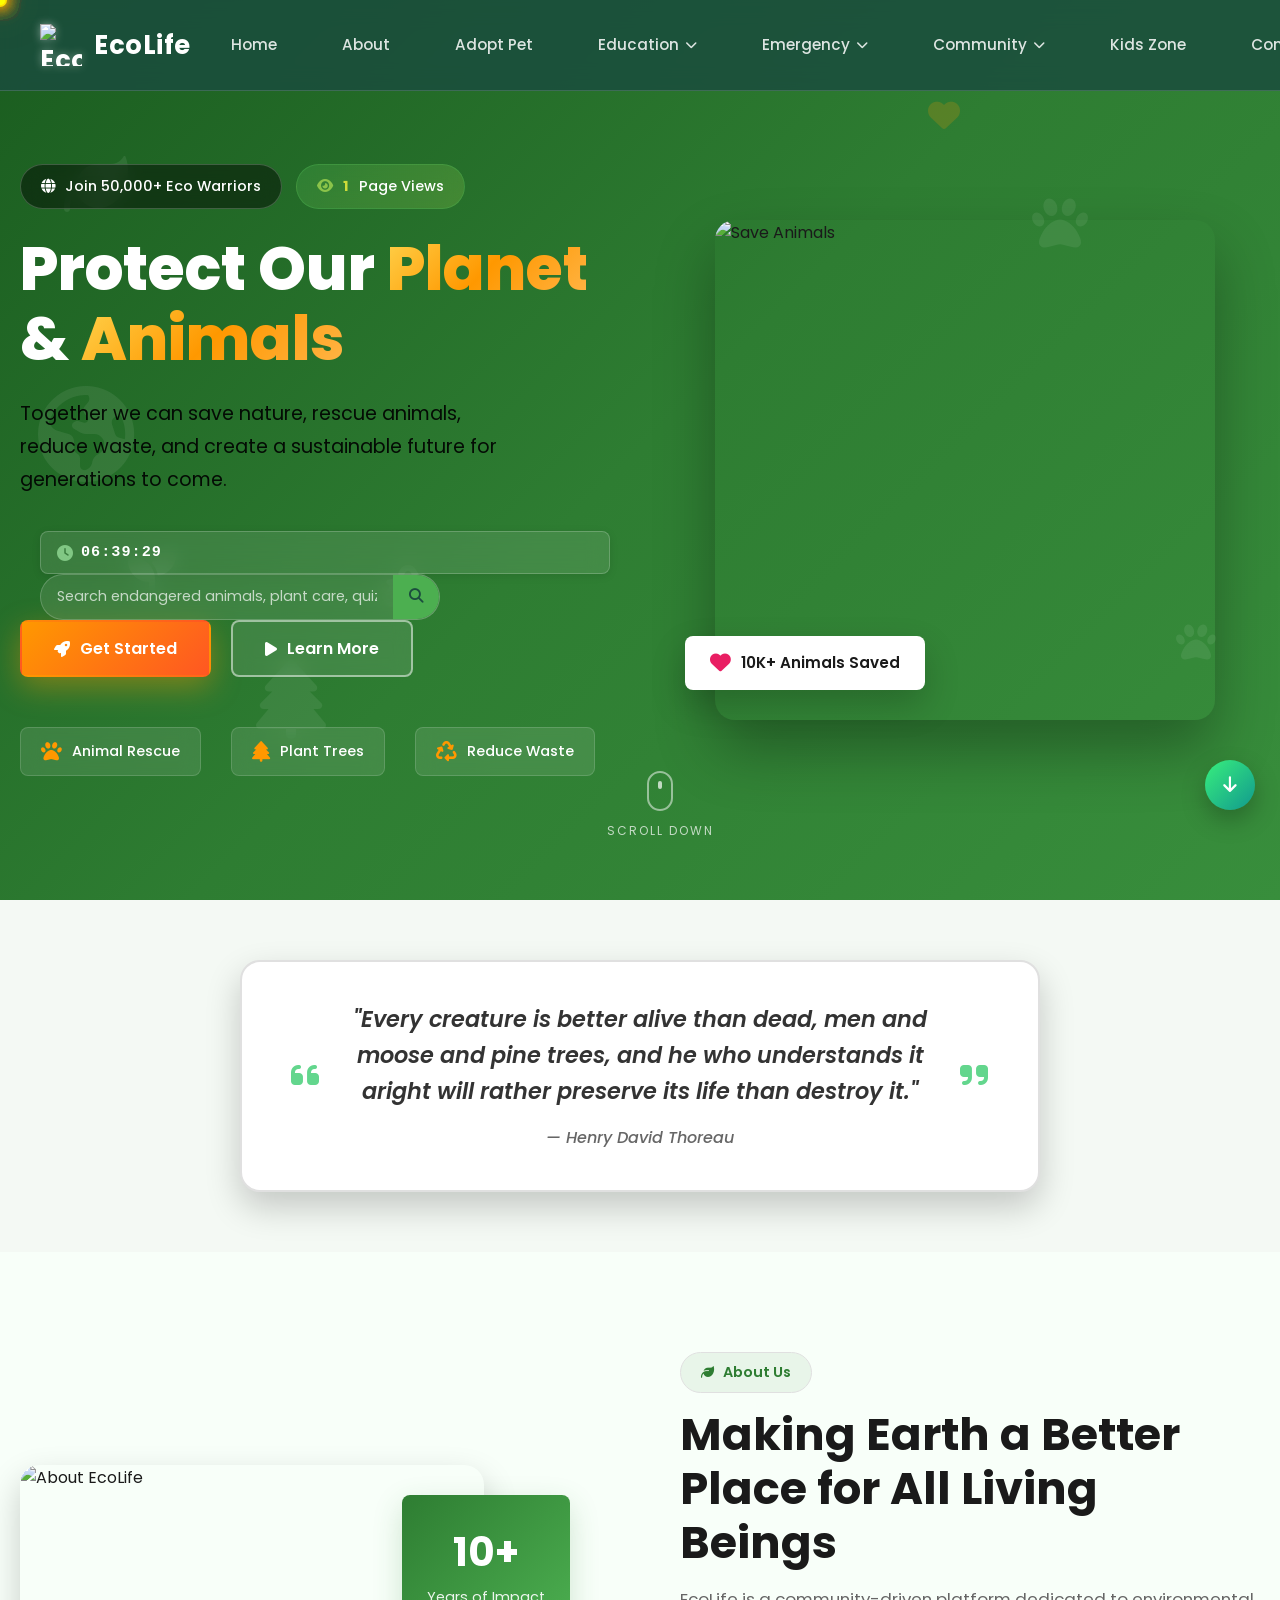
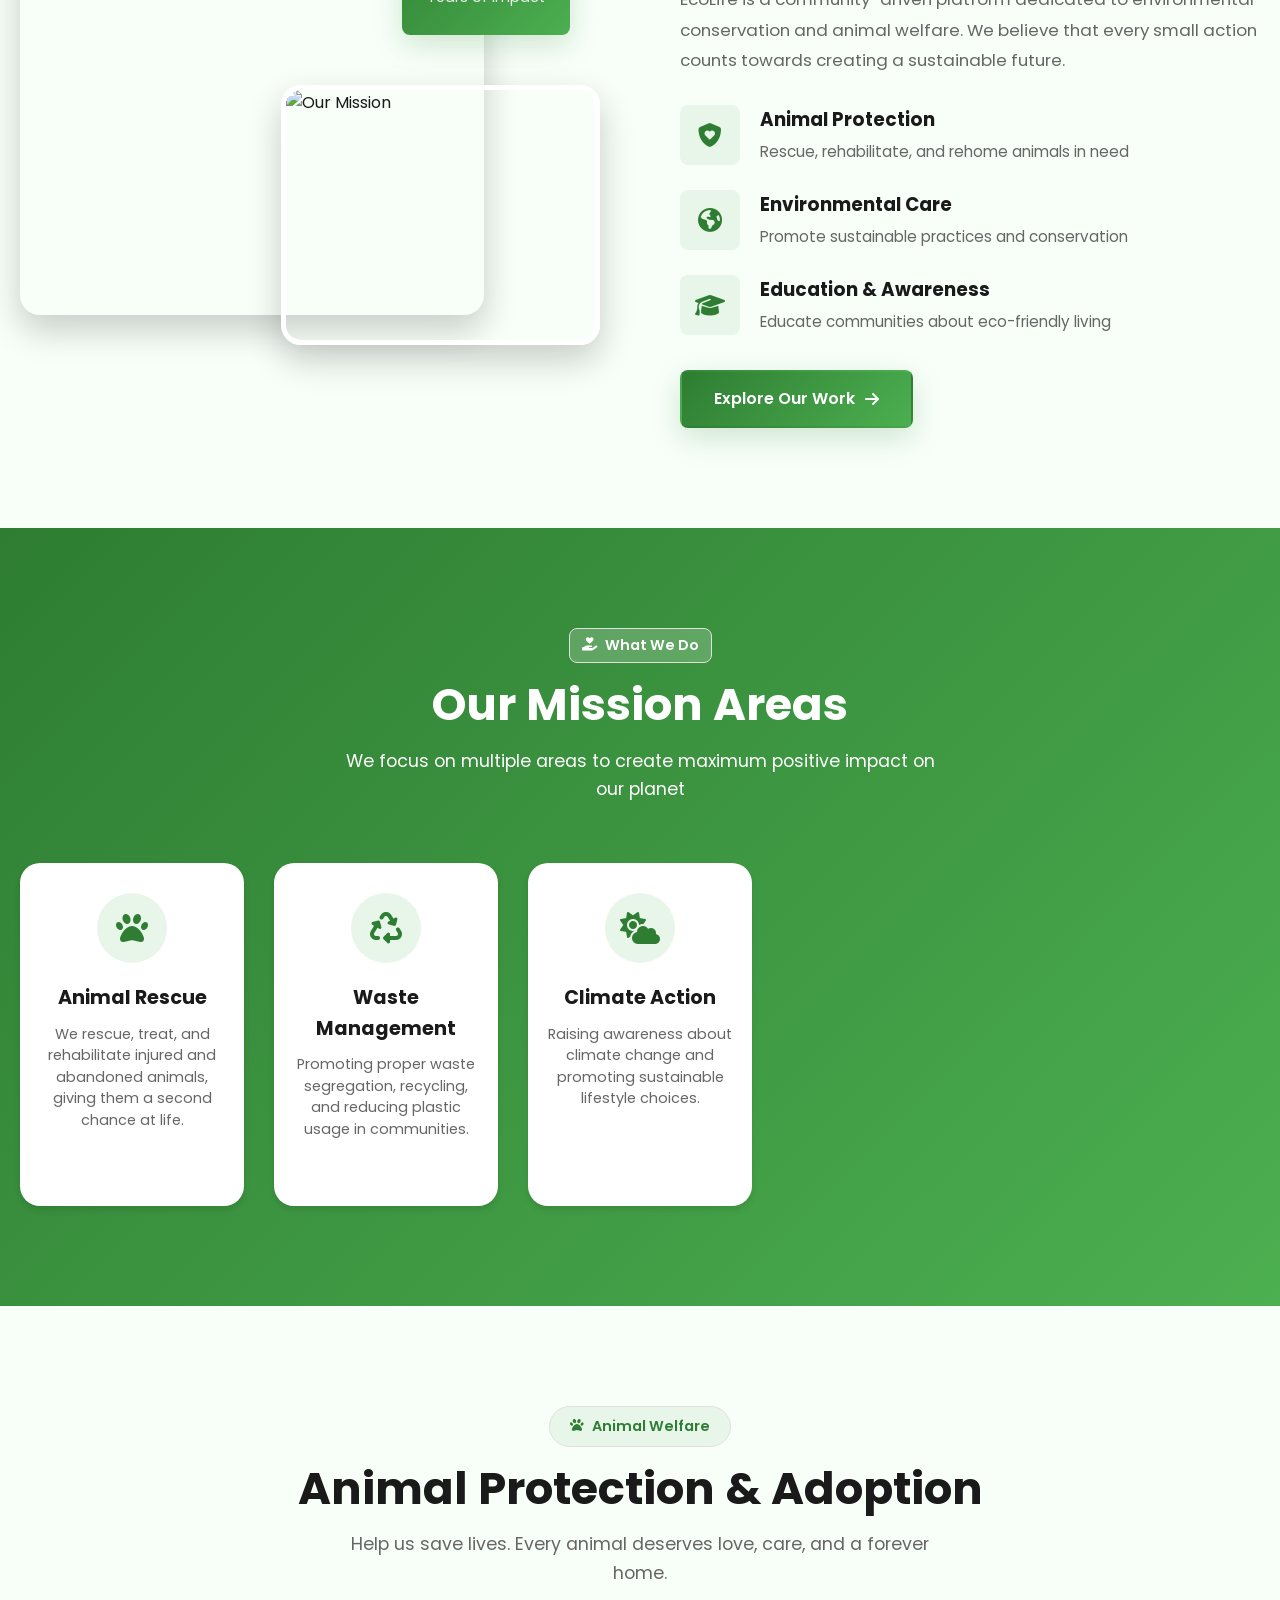
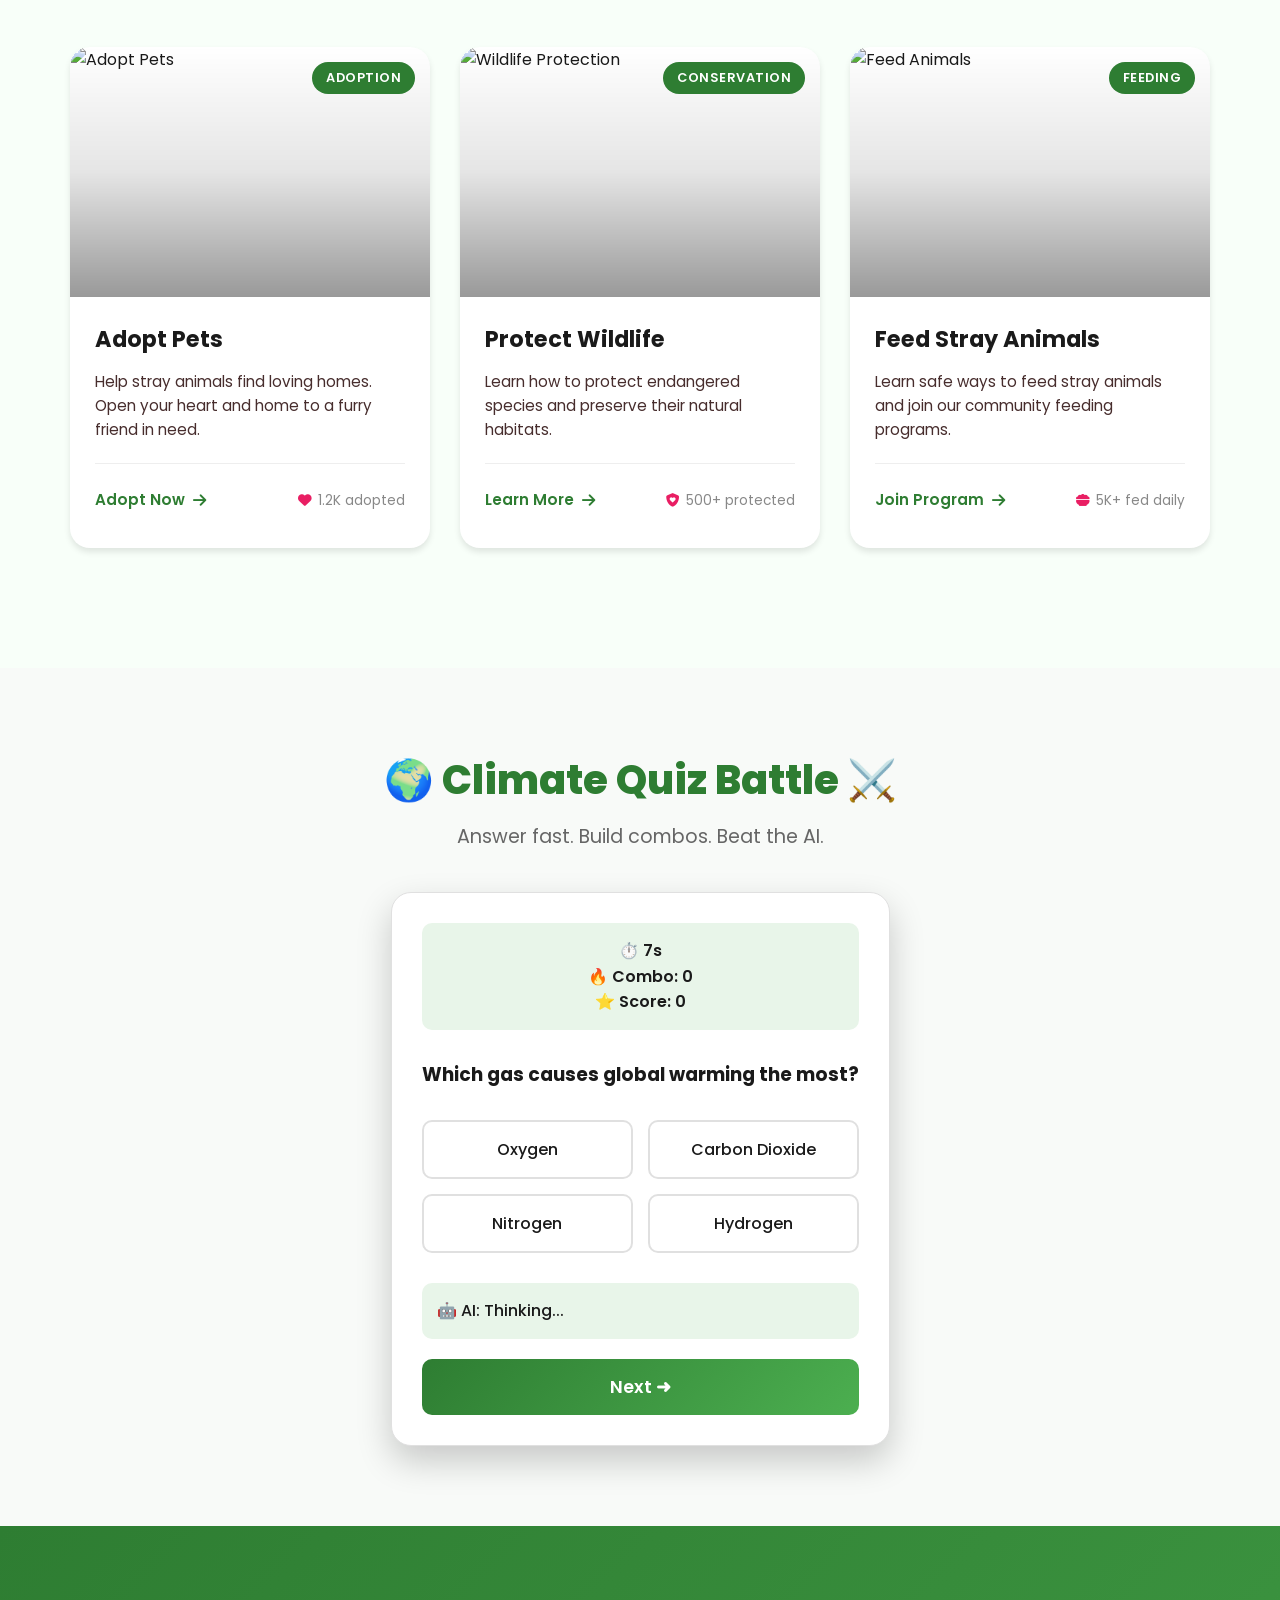
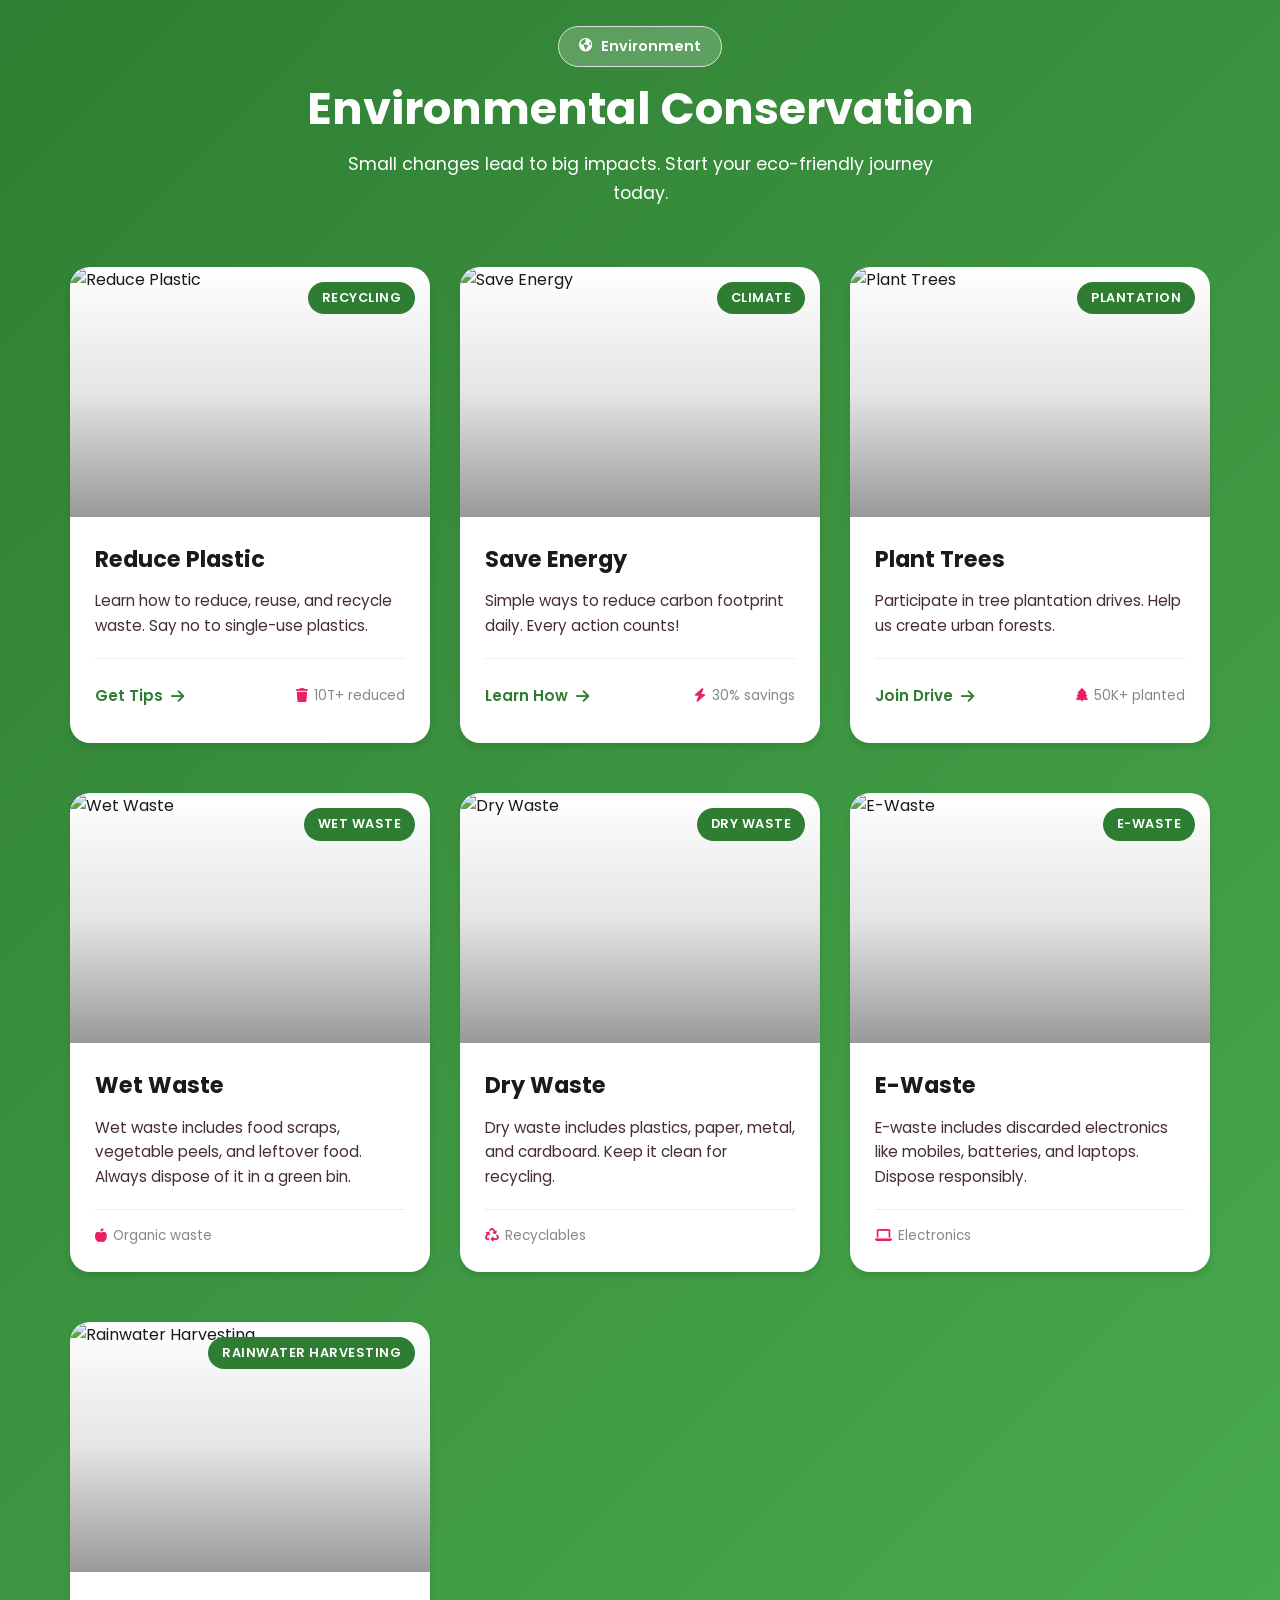
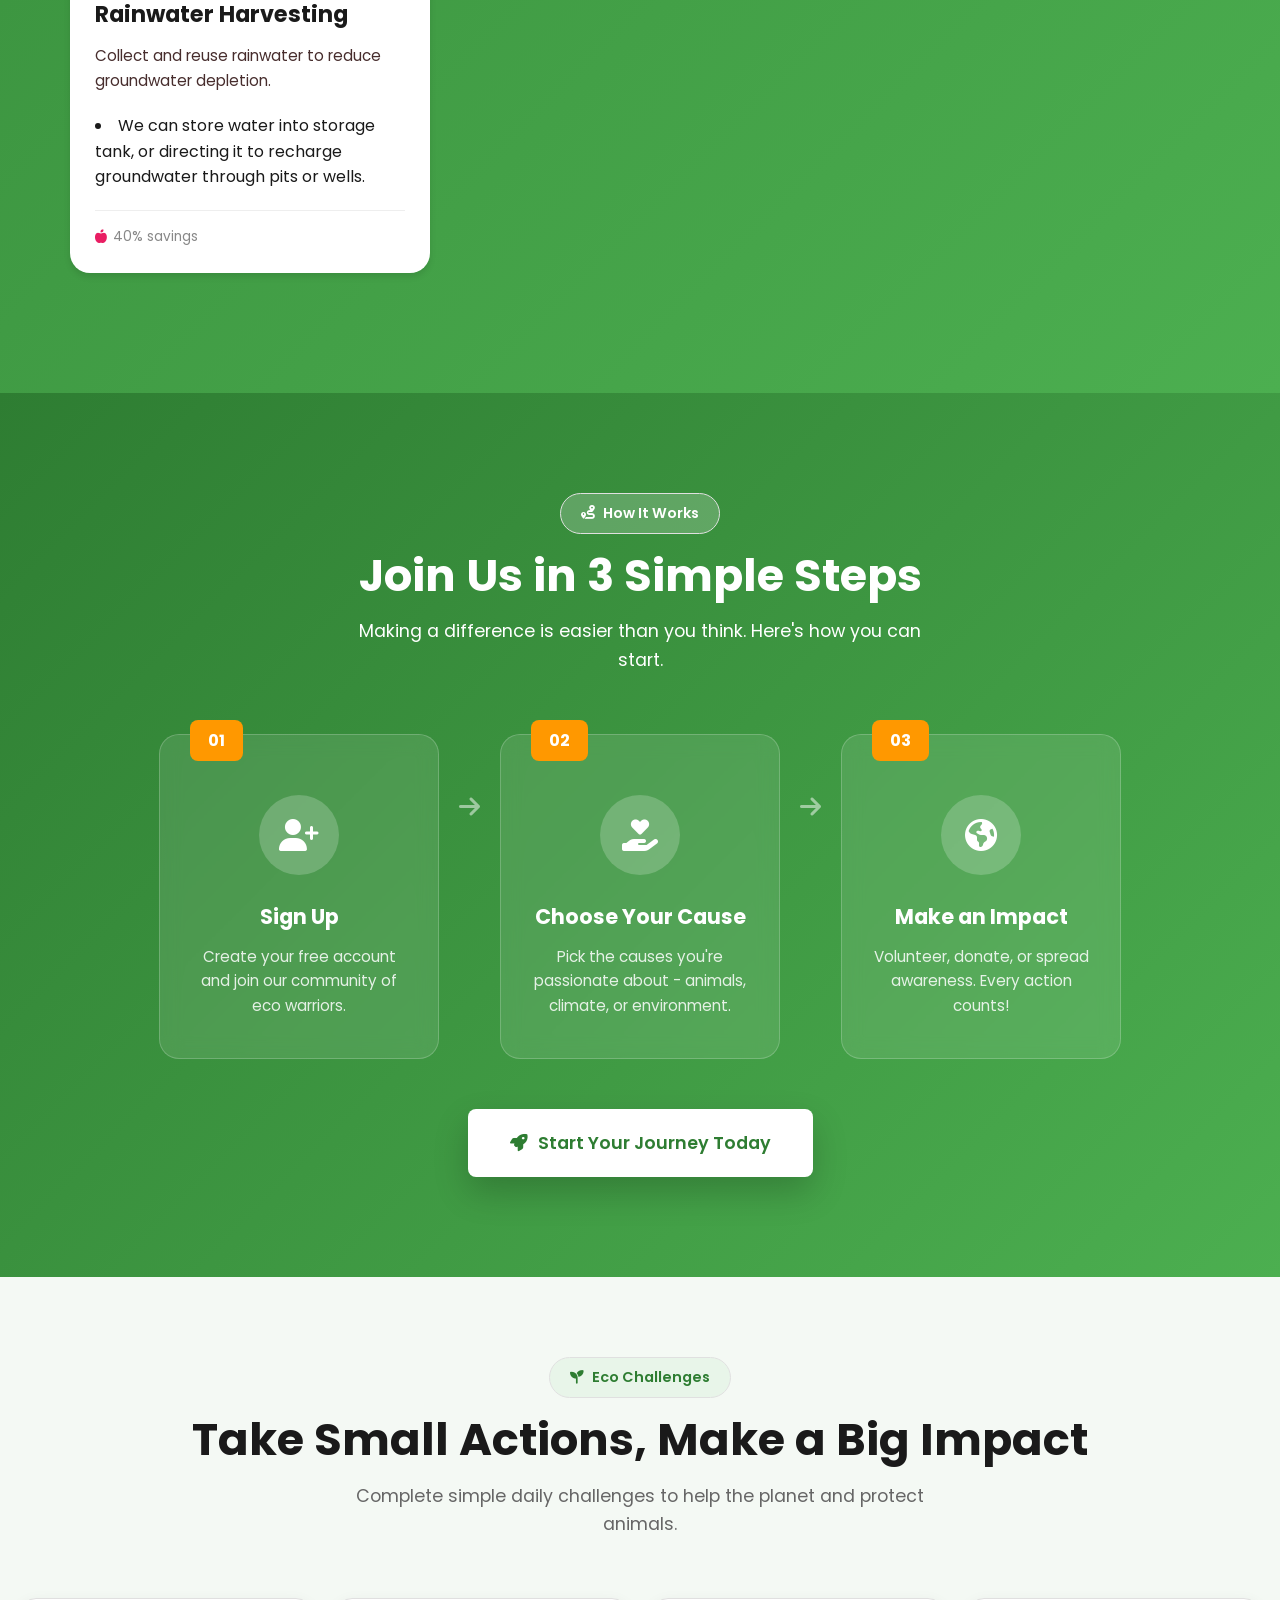
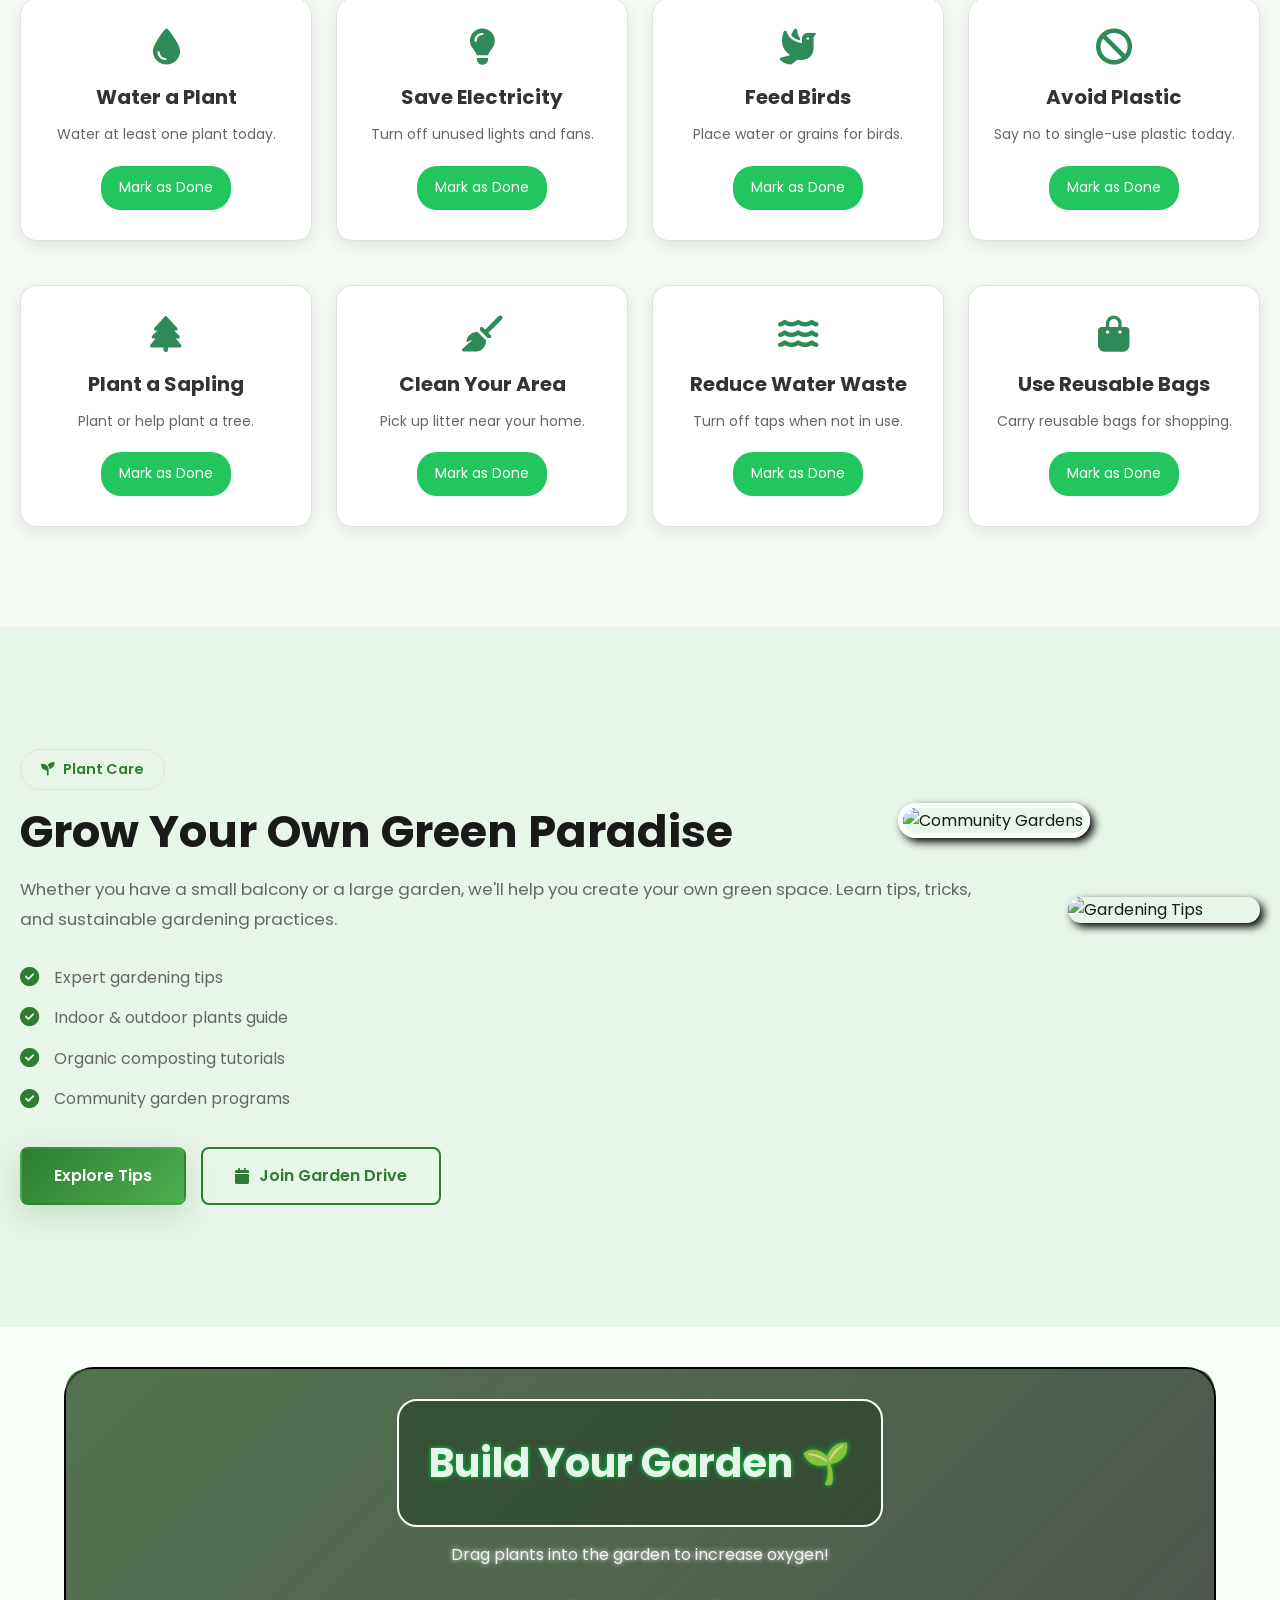
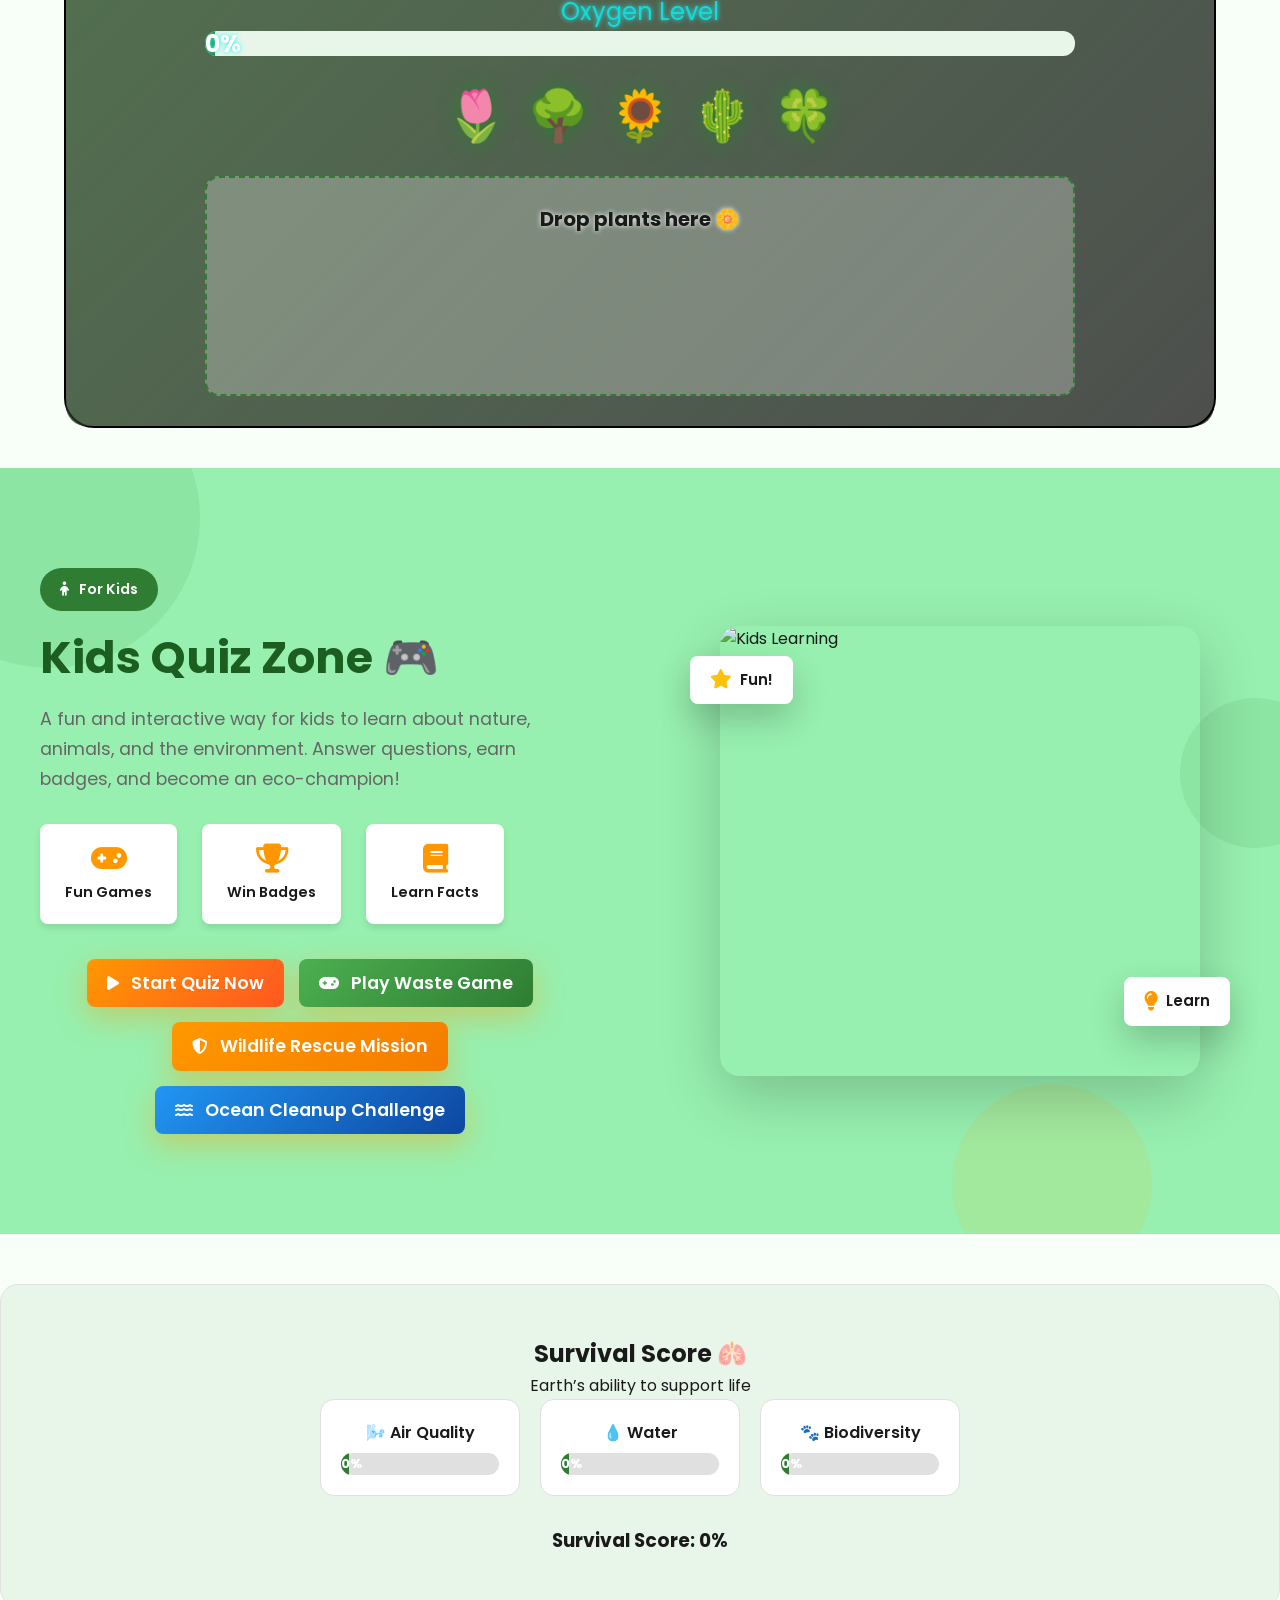
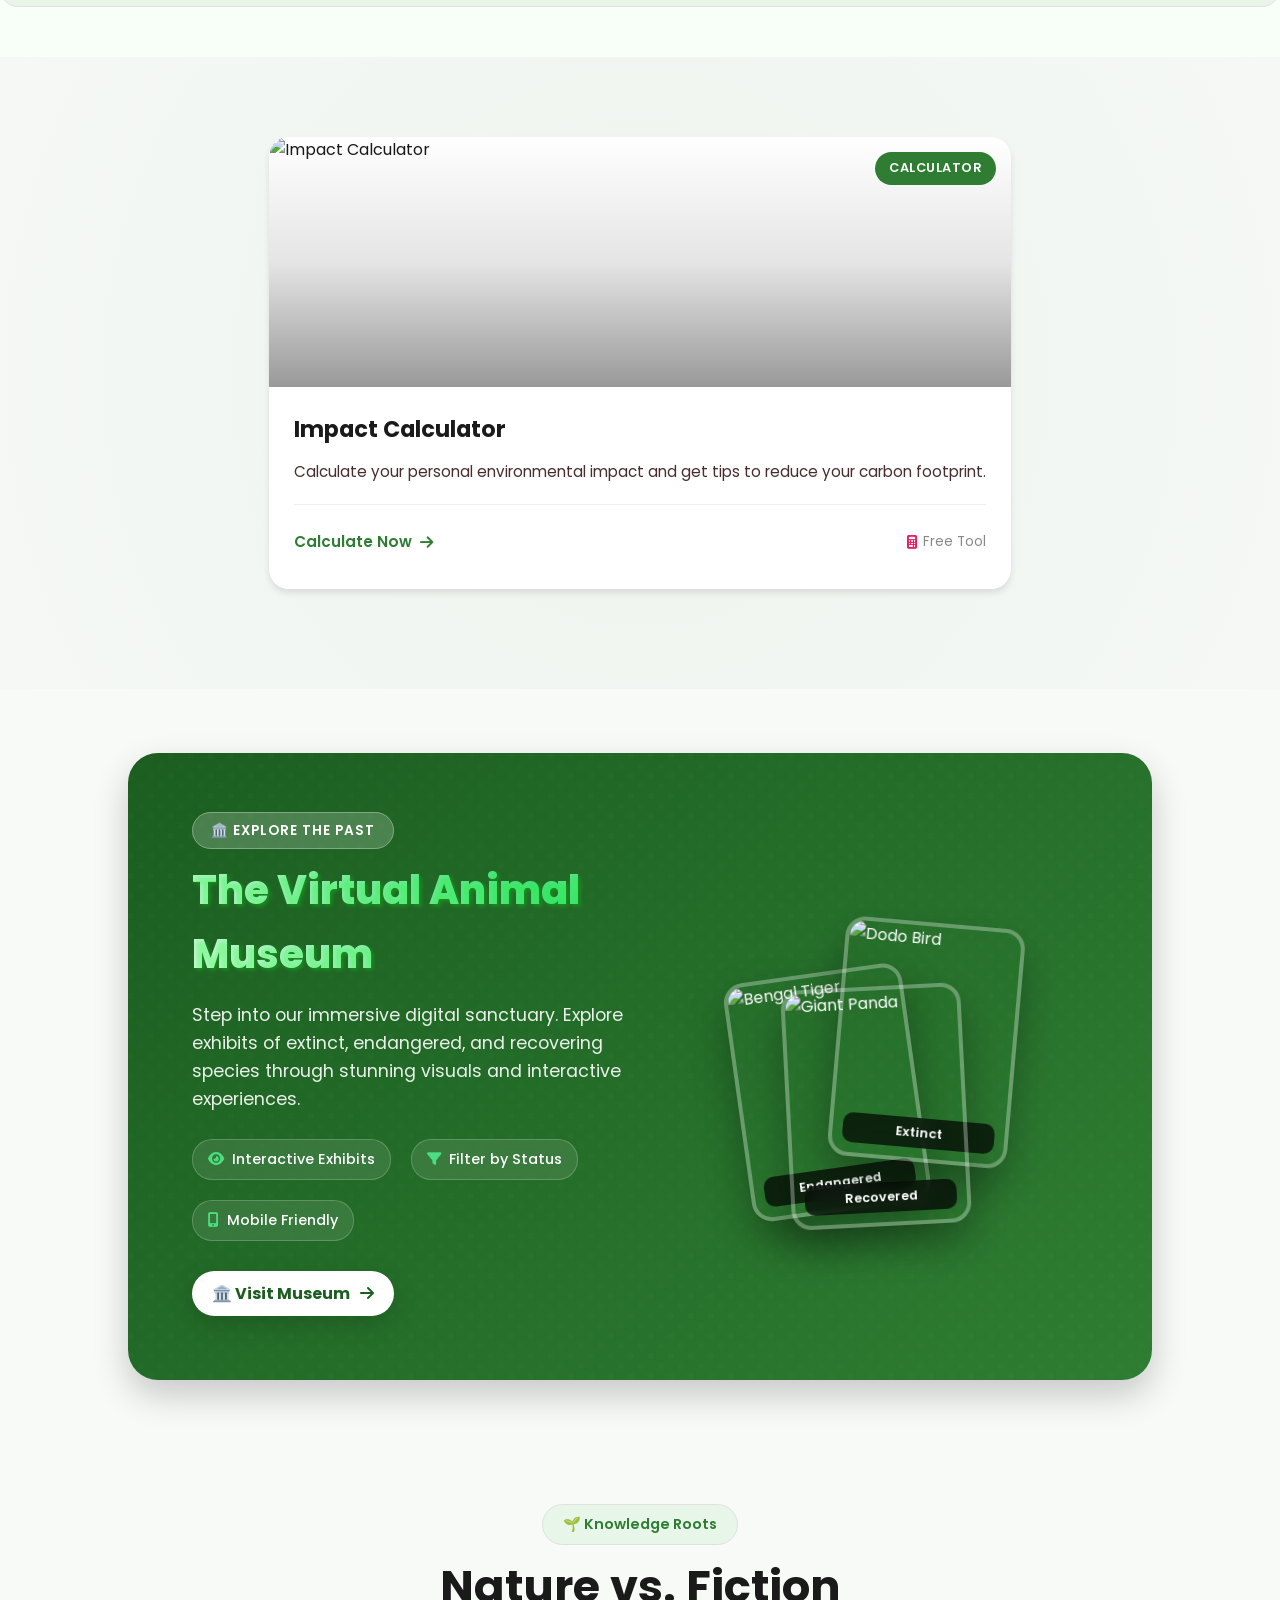
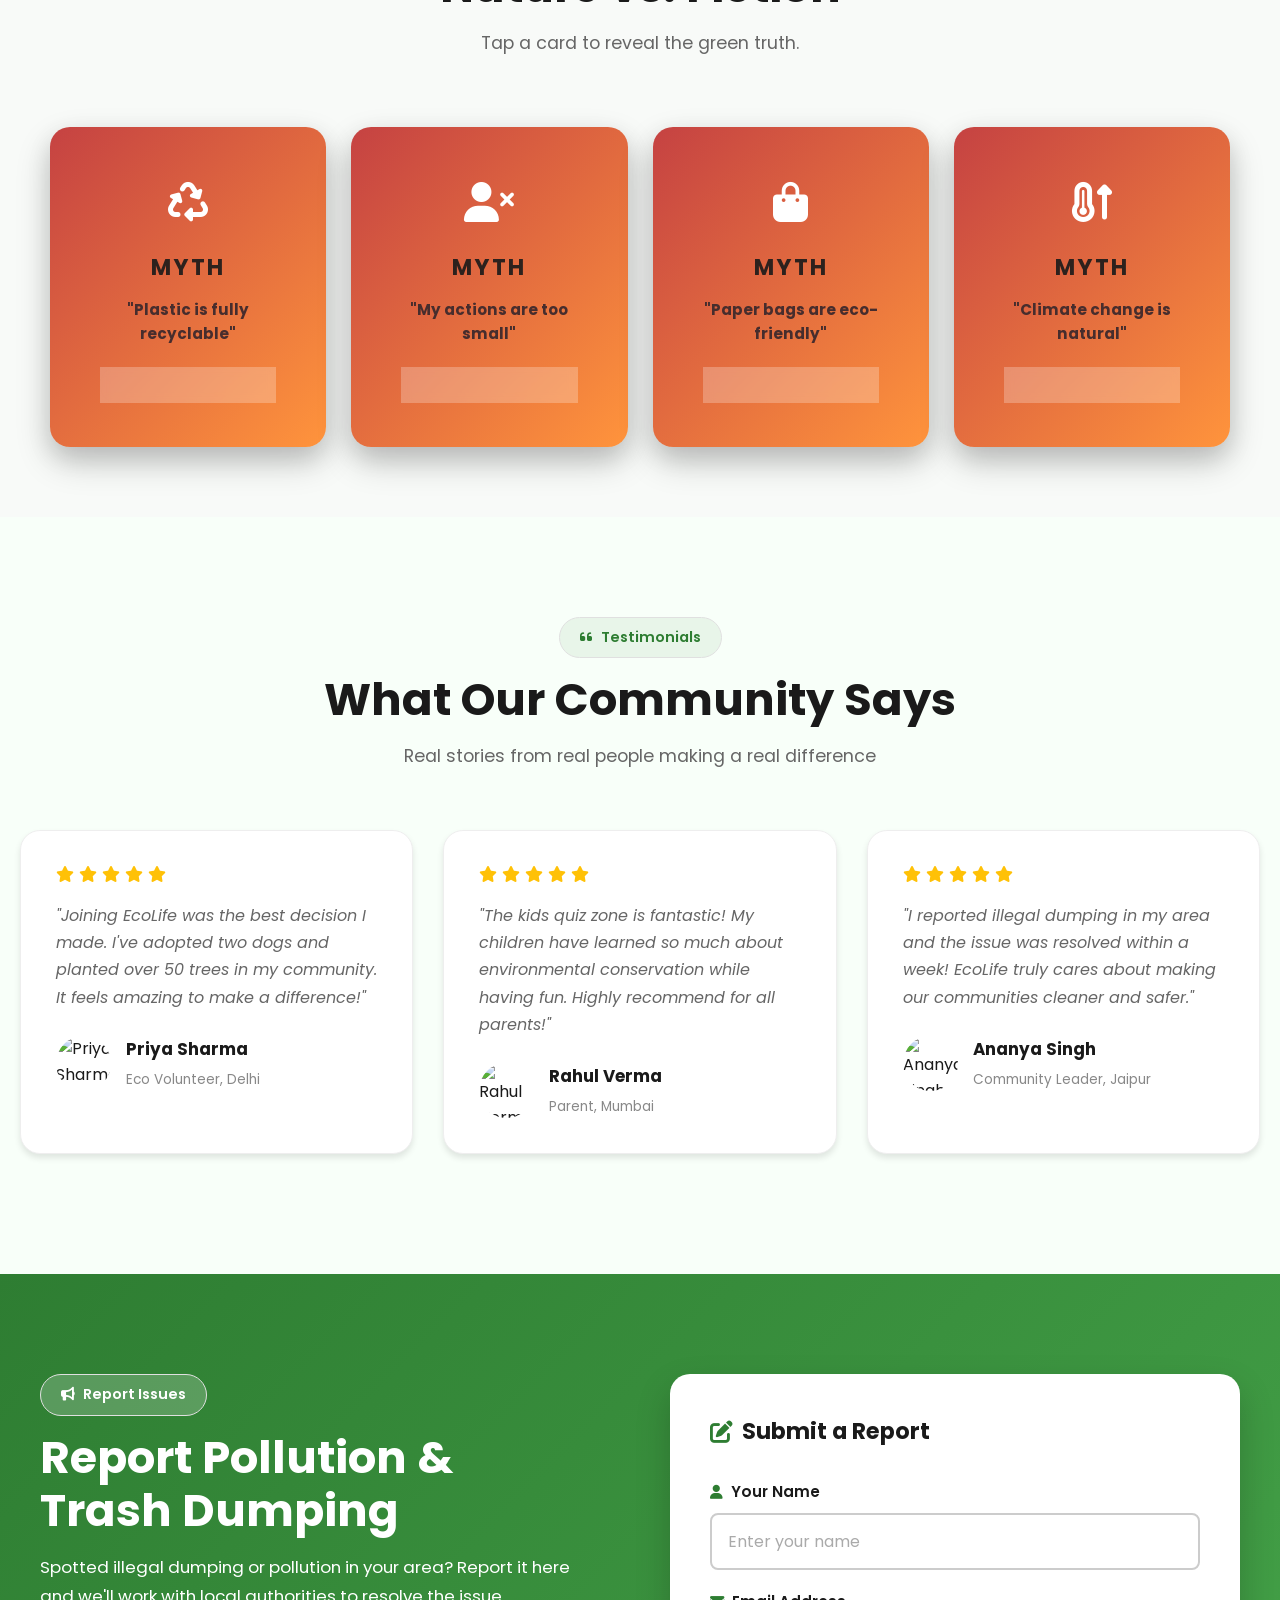
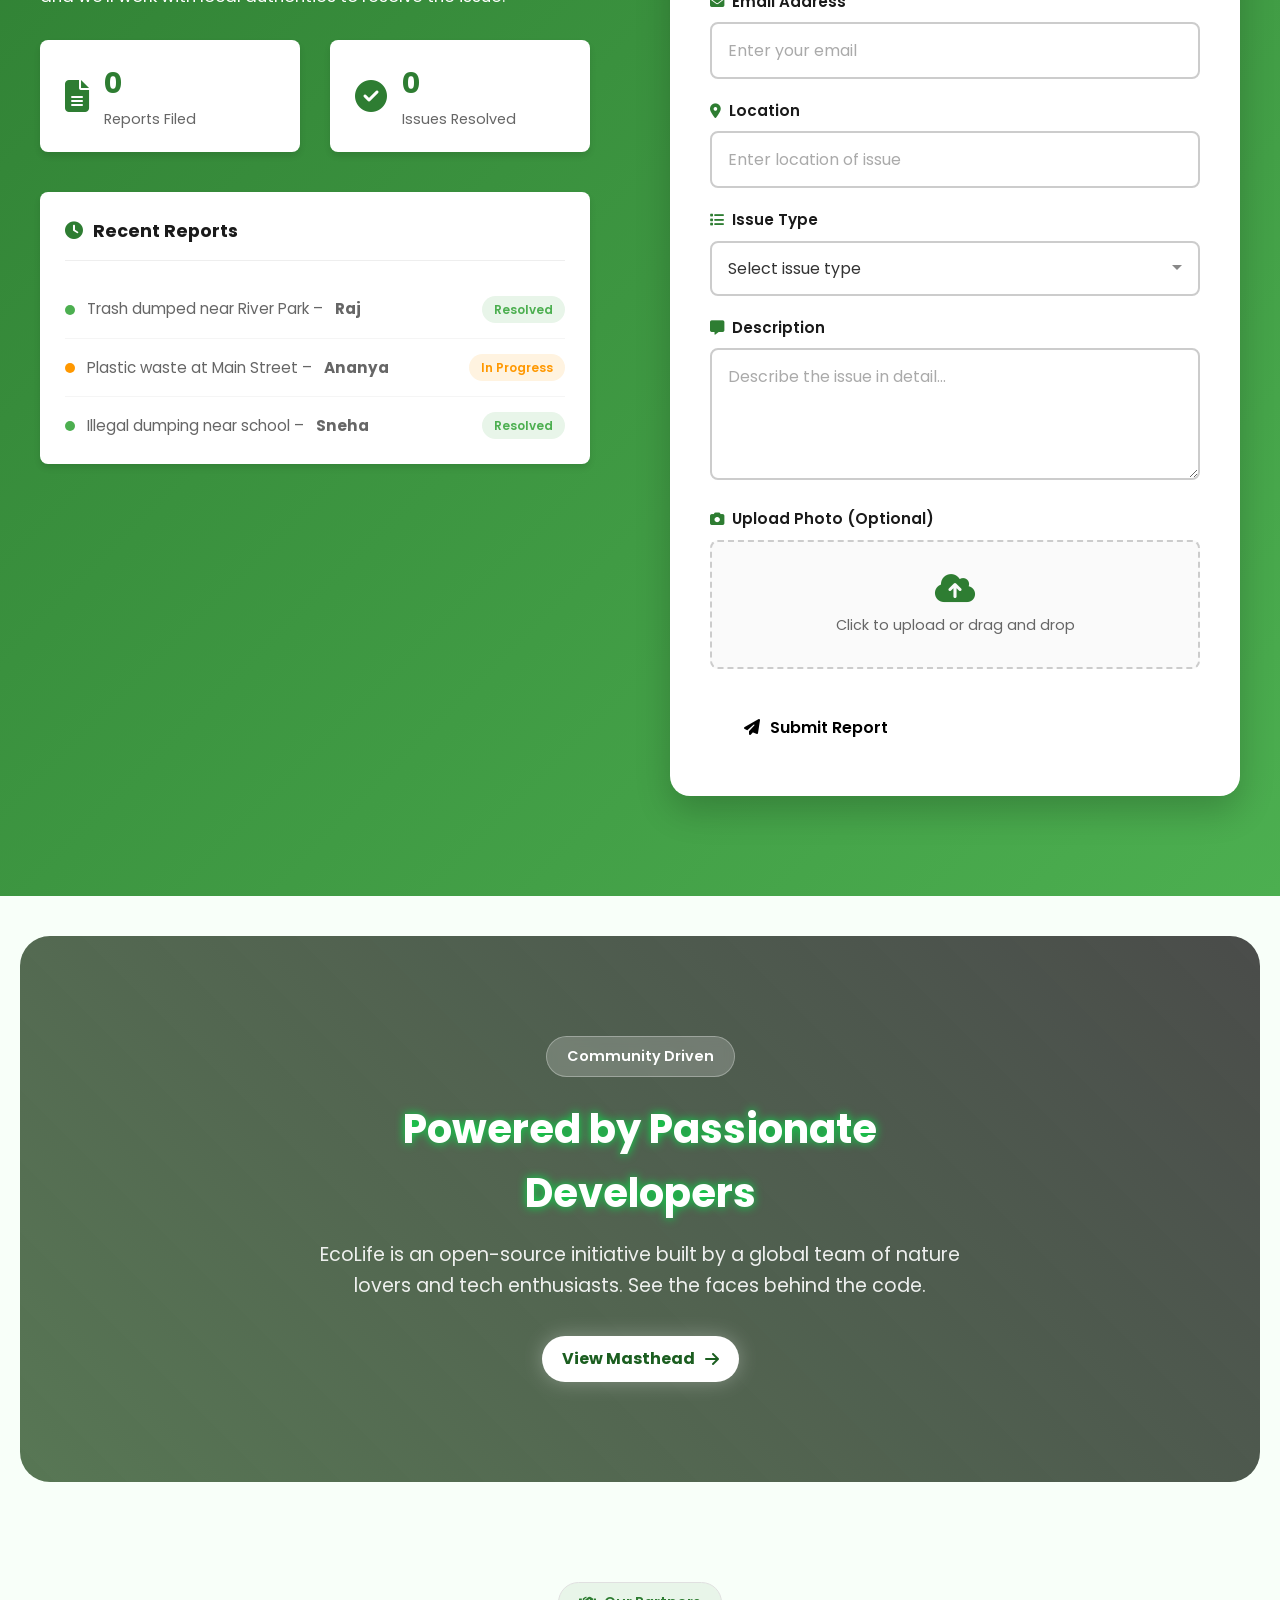
==== commit 67ff5e52: "Merge branch 'main' into pet-travel" ====
--- a/frontend/index.html
+++ b/frontend/index.html
@@ -23,7 +23,7 @@
   <meta property="twitter:card" content="summary_large_image">
   <meta property="twitter:url" content="https://ecolife-app.com/">
   <meta property="twitter:title" content="EcoLife | Protect Our Planet & Animals">
-  <meta property="twitter:description" content="Join EcoLife to protect animals, save the environment, and create a greener future for all.">
+  <meta property="twitter:description" content="Join EcoLife to protect animals, safeguard the environment, and build a greener future for all.">
   <meta property="twitter:image" content="https://ecolife-app.com/assets/images/others/envirnoment-logo.png">
 
   <!-- Preload critical resources -->
@@ -152,7 +152,21 @@
             Together we can save nature, rescue animals, reduce waste, and
             create a sustainable future for generations to come.
           </p>
-
+          <!-- Live Clock Display -->
+    <div class="live-clock" id="live-clock">
+      <i class="fas fa-clock"></i>
+      <span id="clock-time">00:00:00</span>
+    </div>
+
+    <!-- Search Bar -->
+    <div class="search-container">
+      <form class="search-form" id="searchForm">
+        <input type="text" id="searchInput" placeholder="Search endangered animals, plant care, quizzes..." autocomplete="off">
+        <button type="submit" class="search-btn">
+          <i class="fas fa-search"></i>
+        </button>
+      </form>
+    </div>
           <div class="hero-cta">
             <a href="#about" class="btn btn-primary">
               <i class="fa-solid fa-rocket"></i> Get Started
@@ -676,6 +690,26 @@
           <div class="card-footer">
             <div class="card-stats">
               <i class="fa-solid fa-laptop"></i> Electronics
+            </div>
+          </div>
+        </div>
+      </div>
+      <div class="feature-card" data-aos="fade-up" data-aos-delay="300">
+        <div class="card-image">
+          <img src="https://encrypted-tbn0.gstatic.com/images?q=tbn:ANd9GcTWI7ABOe4XpkvKpsUD6hX6TeCe7LNw2lPFqA&s" alt="Rainwater Harvesting">
+          <div class="card-overlay">
+            <span class="card-tag">Rainwater Harvesting</span>
+          </div>
+        </div>
+        <div class="card-content">
+          <h3>Rainwater Harvesting</h3>
+          <p>
+           Collect and reuse rainwater to reduce groundwater depletion.
+           <li>We can store water into storage tank, or directing it to recharge groundwater through pits or wells.</li>
+          </p>
+          <div class="card-footer">
+            <div class="card-stats">
+              <i class="fa-solid fa-apple-whole"></i> 40% savings
             </div>
           </div>
         </div>
@@ -1776,4 +1810,4 @@
   <script src="js/pages/home.js"></script>
 </body>
 
-</html>+</html>
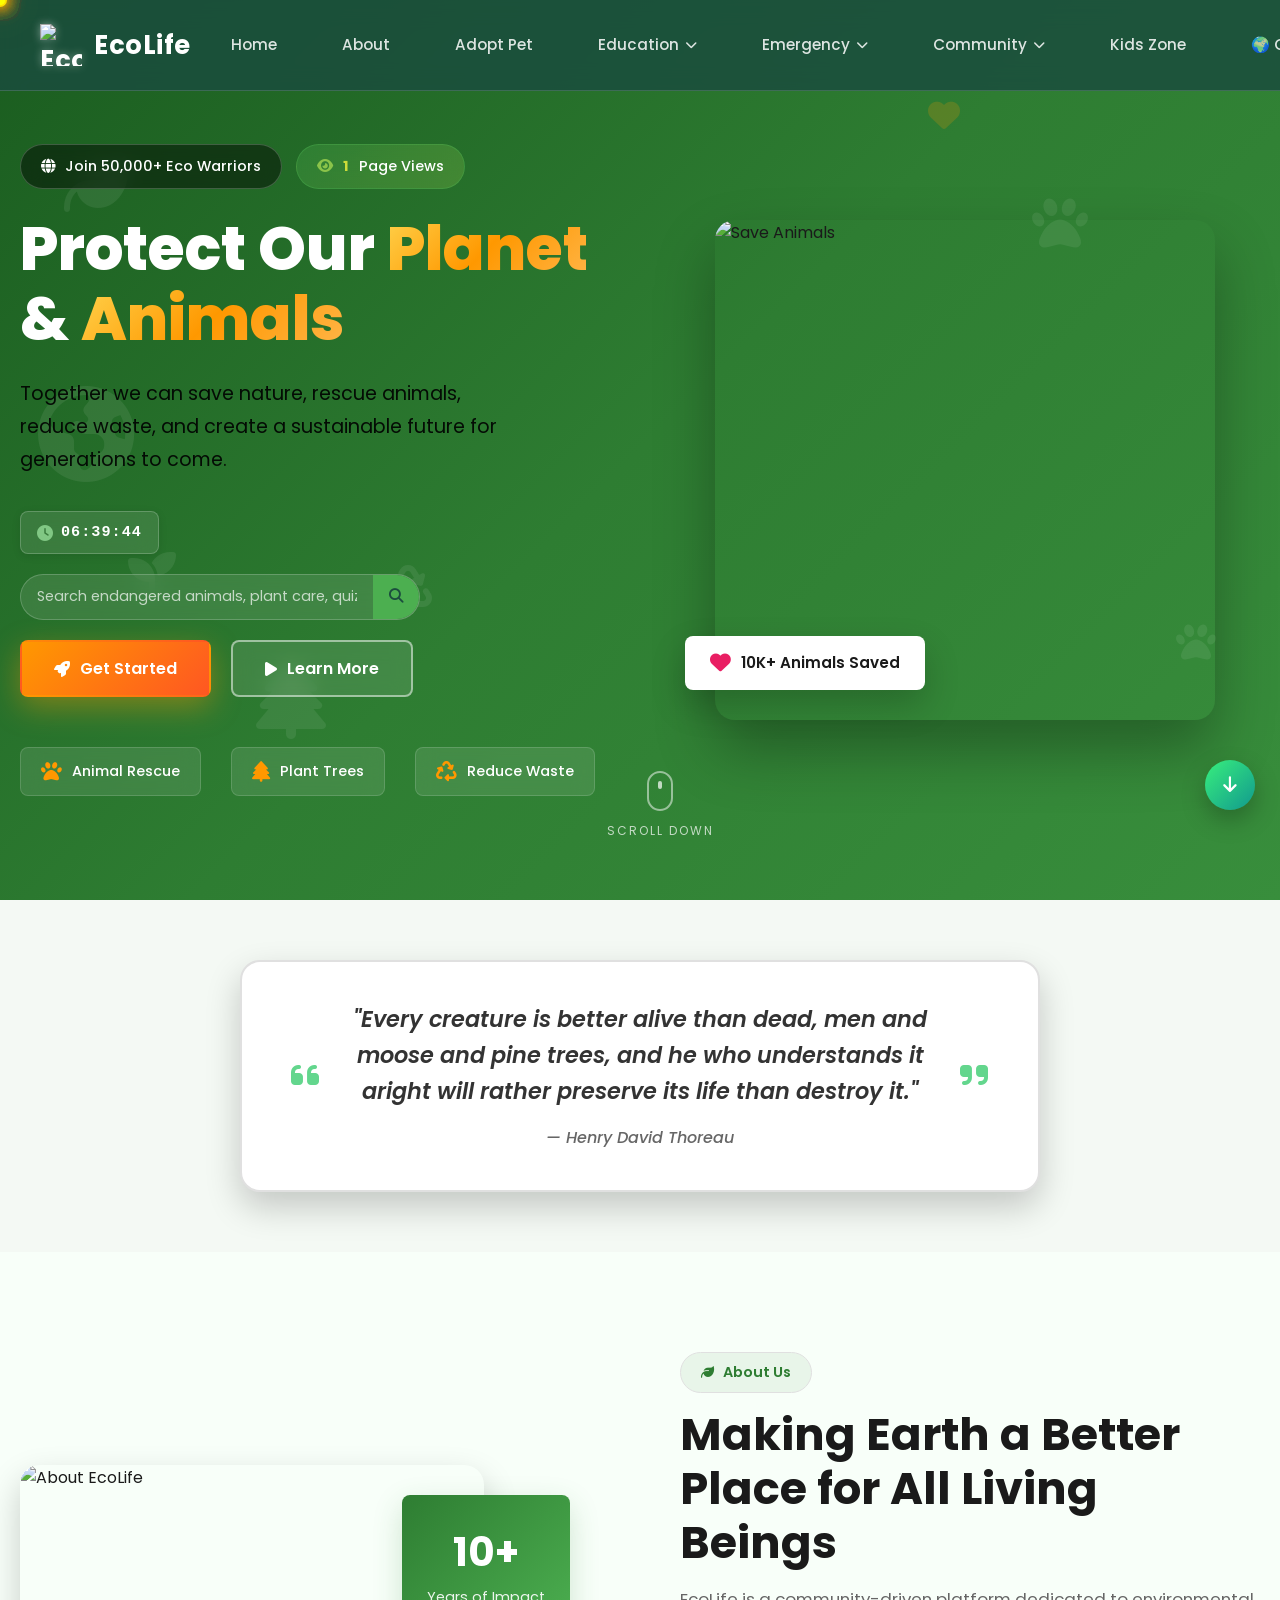
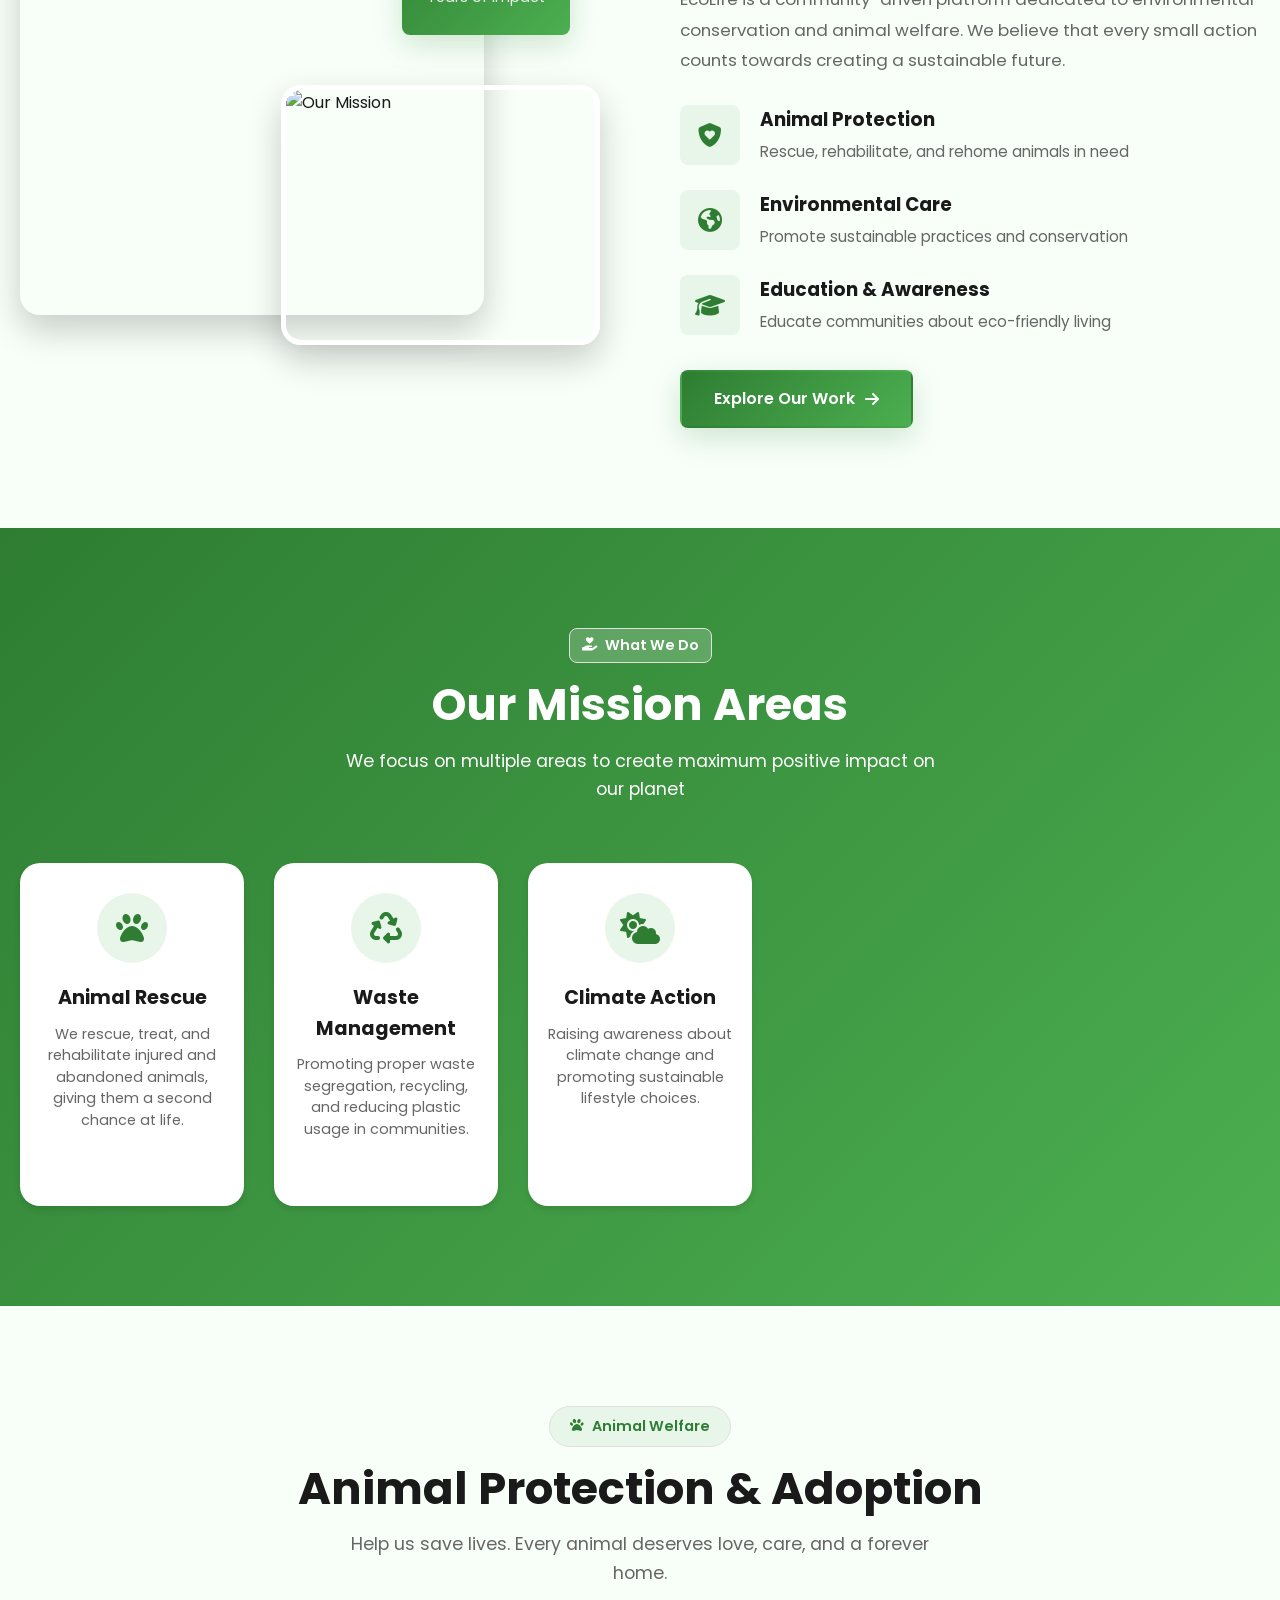
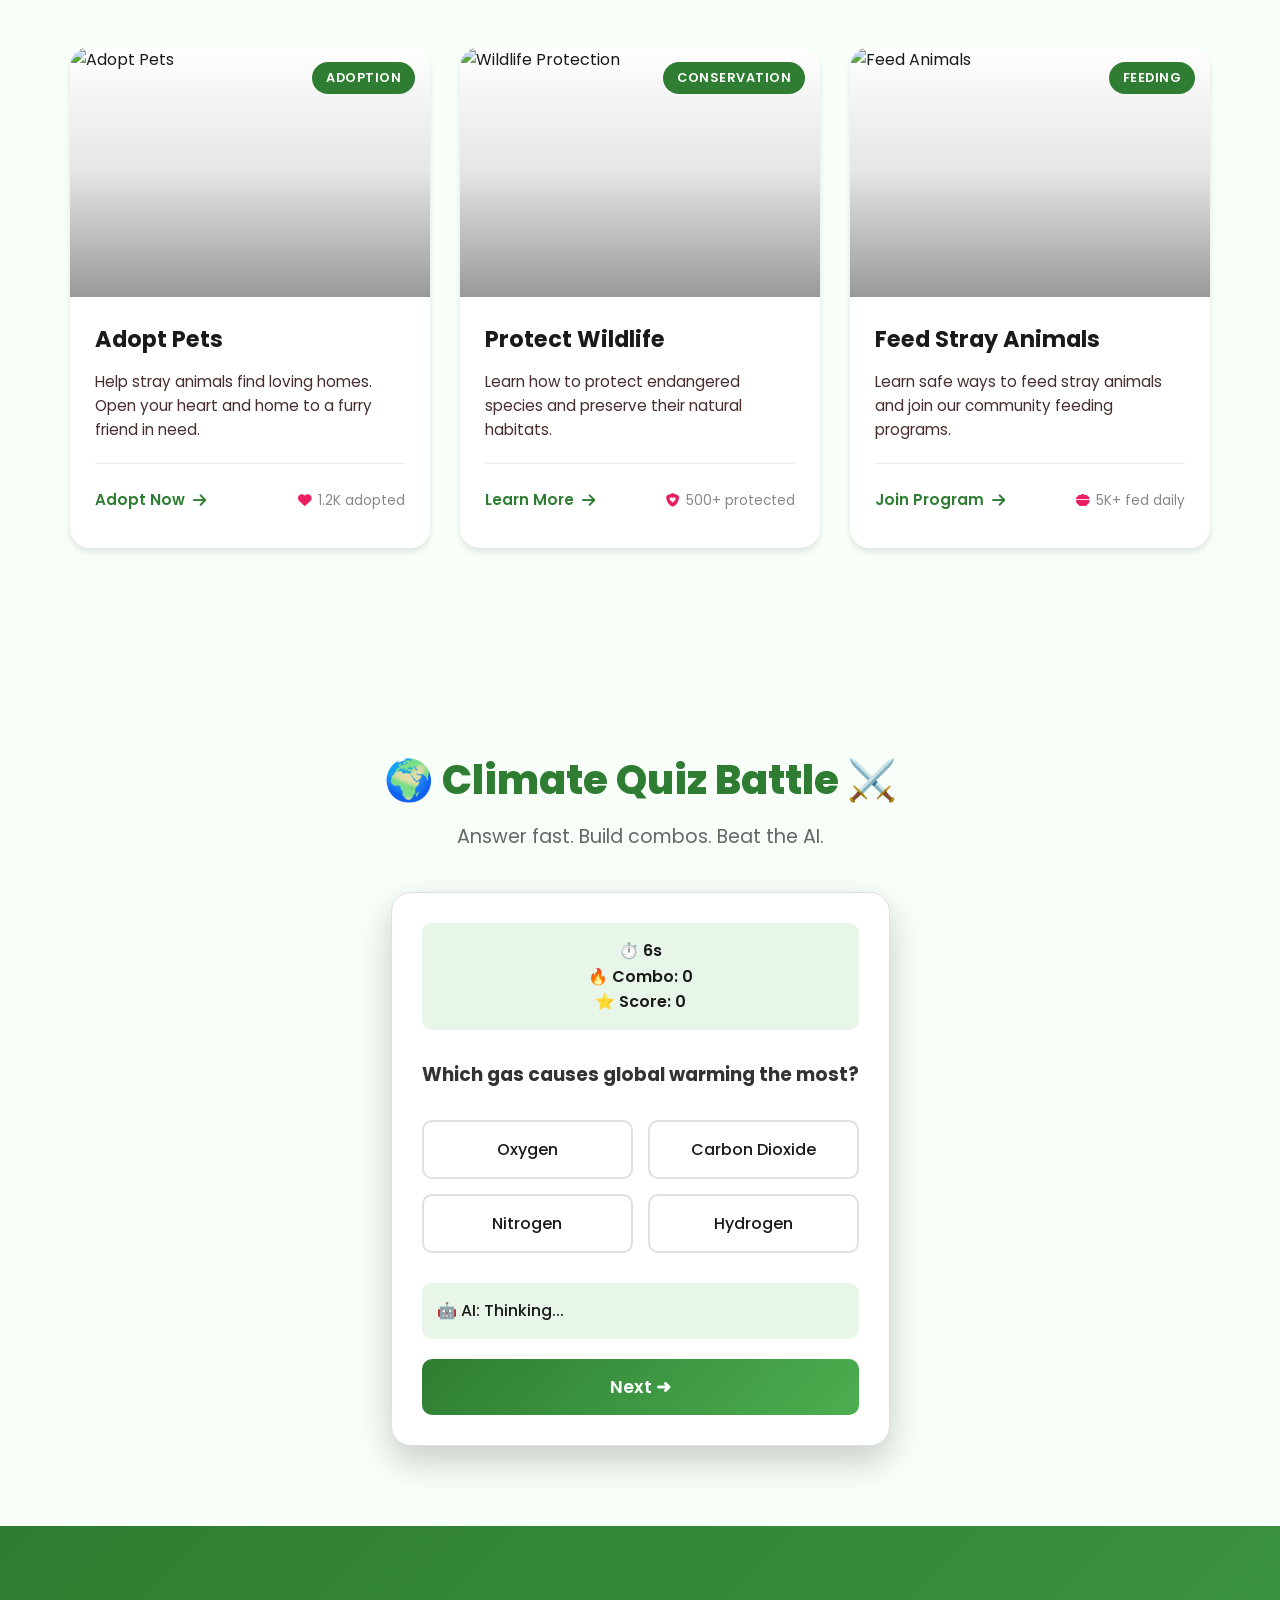
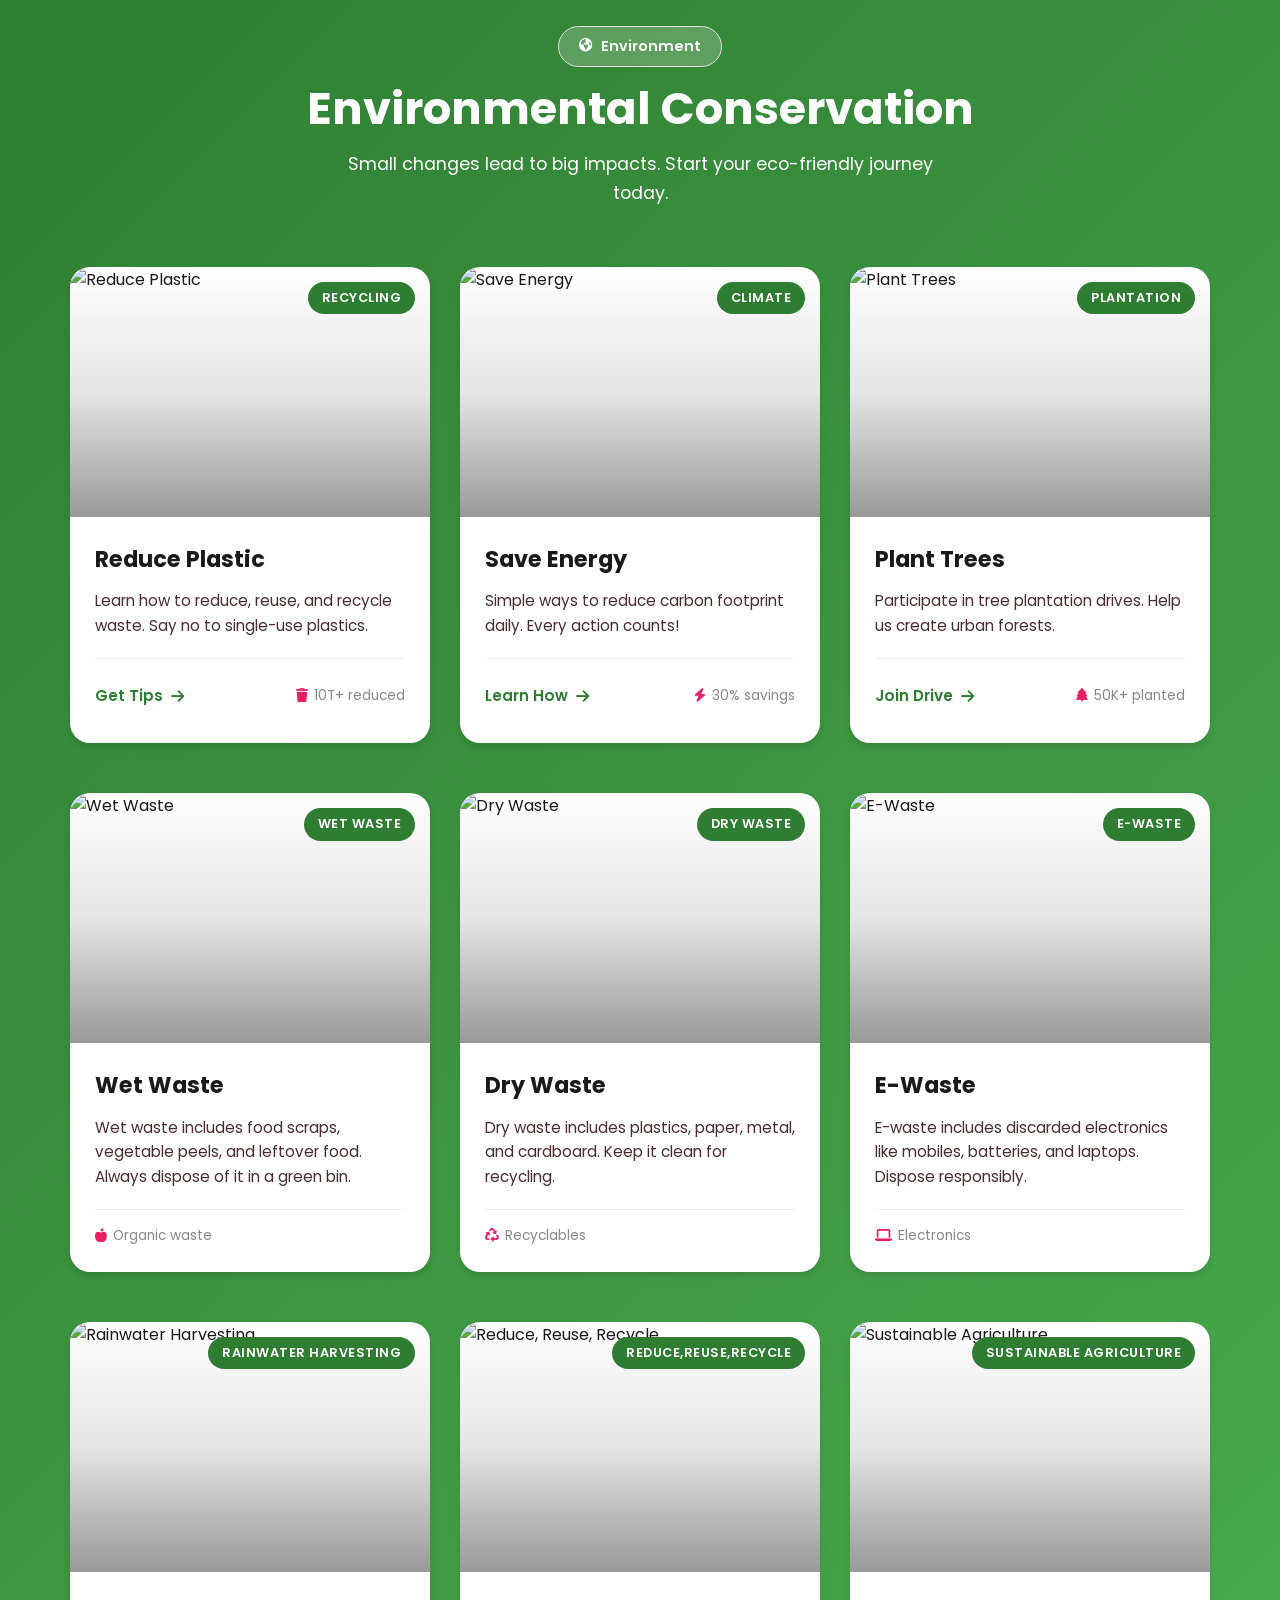
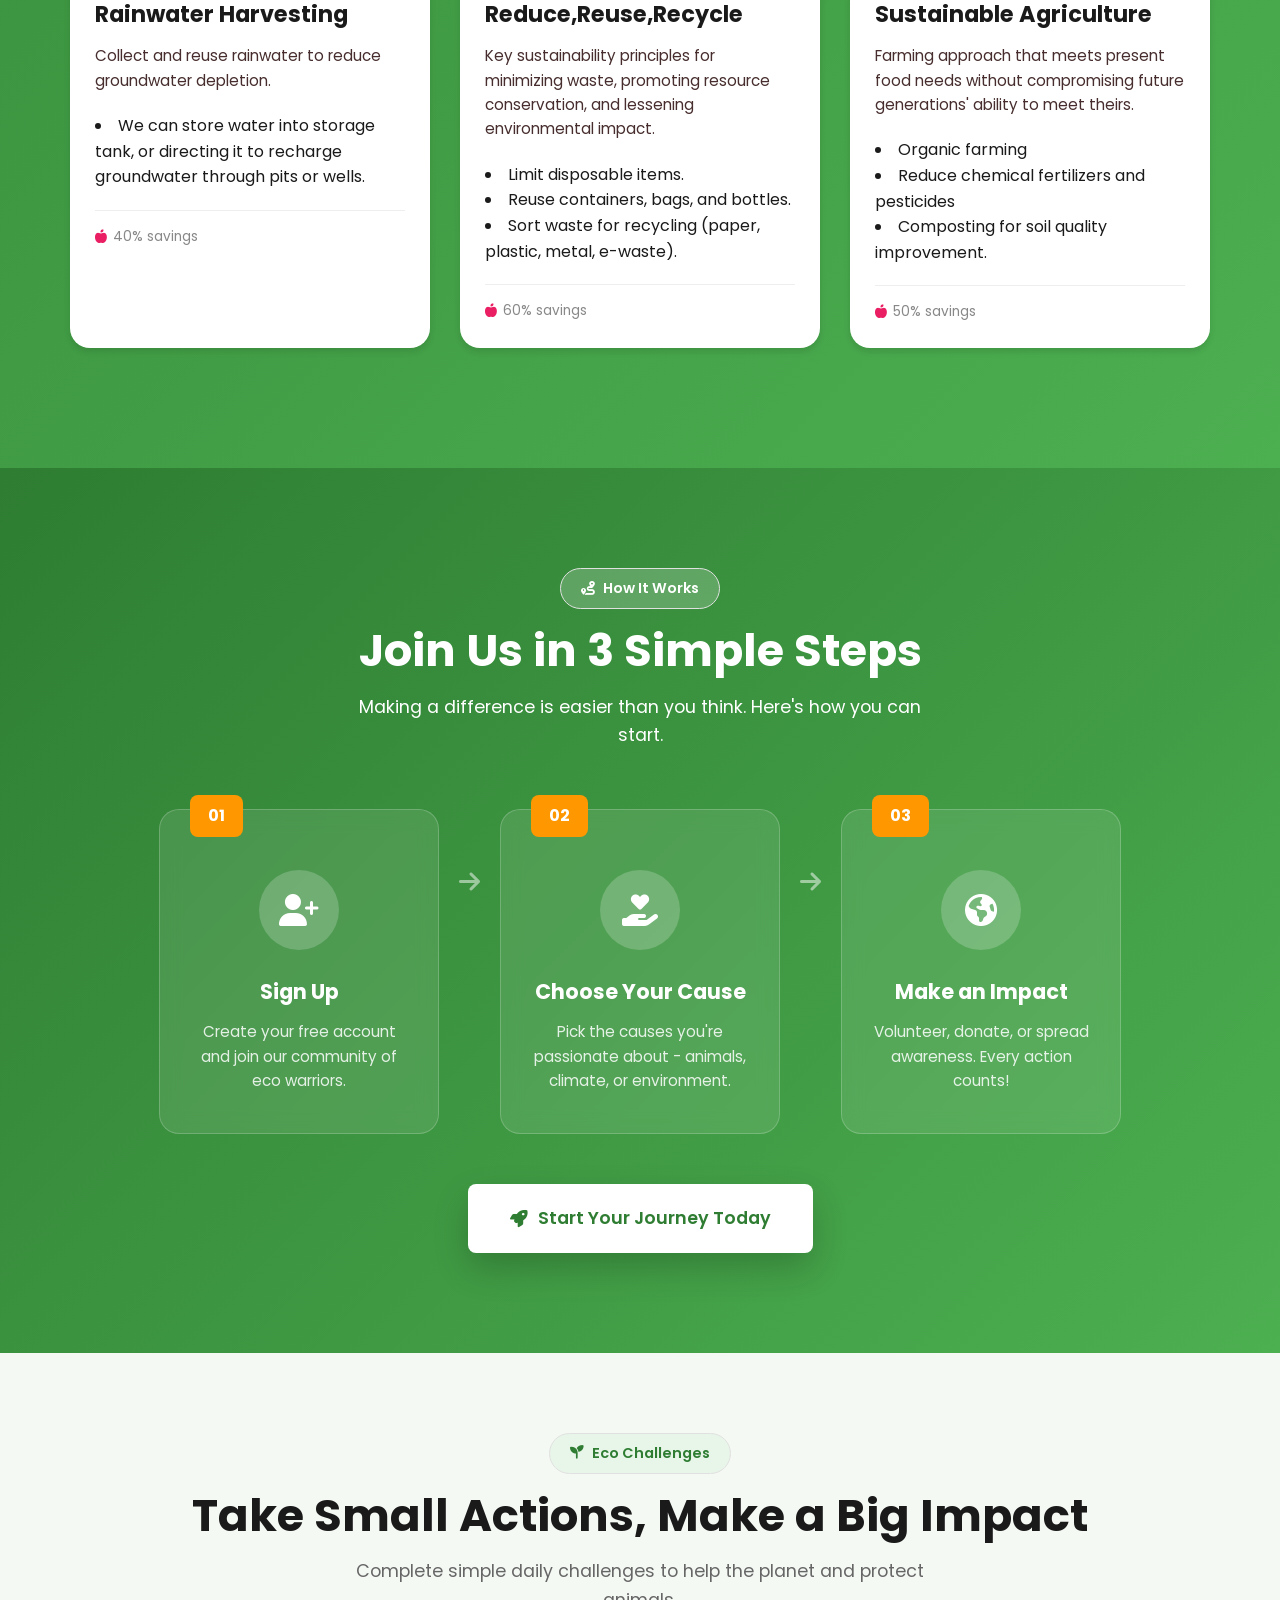
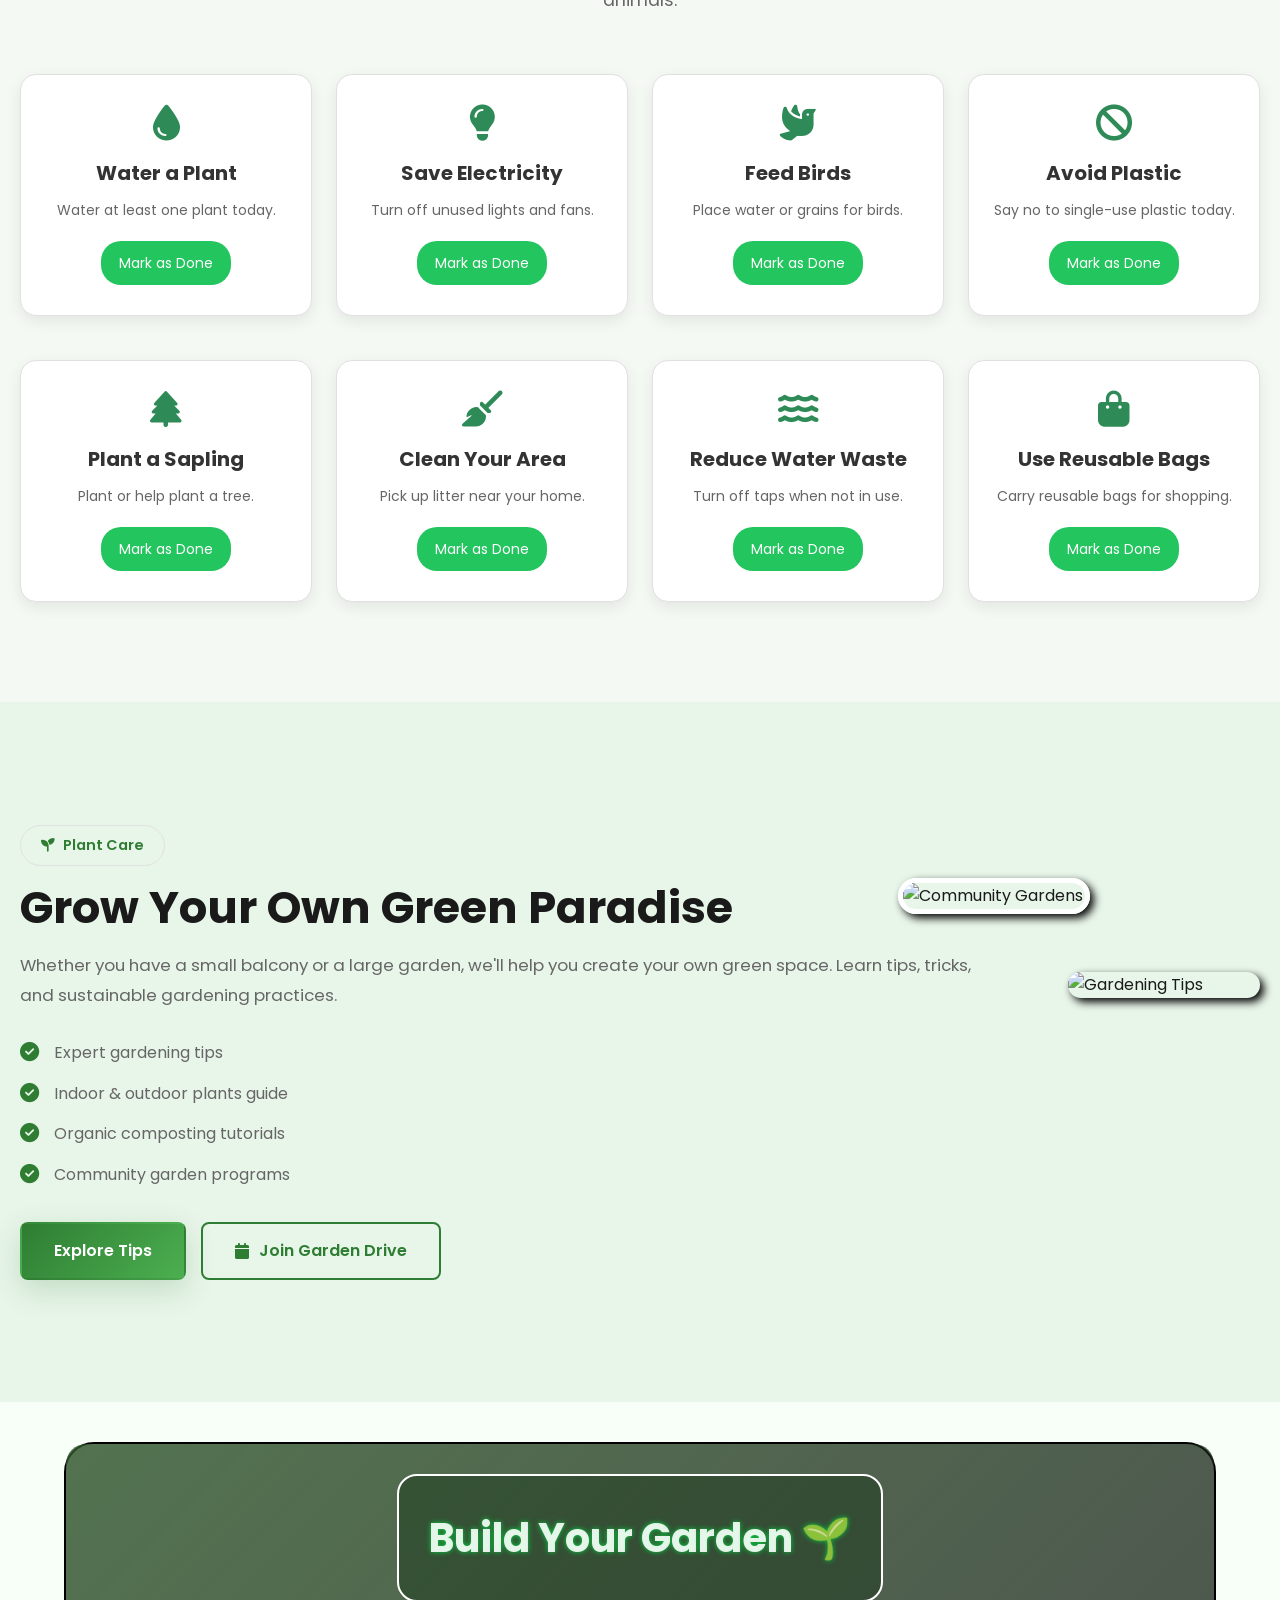
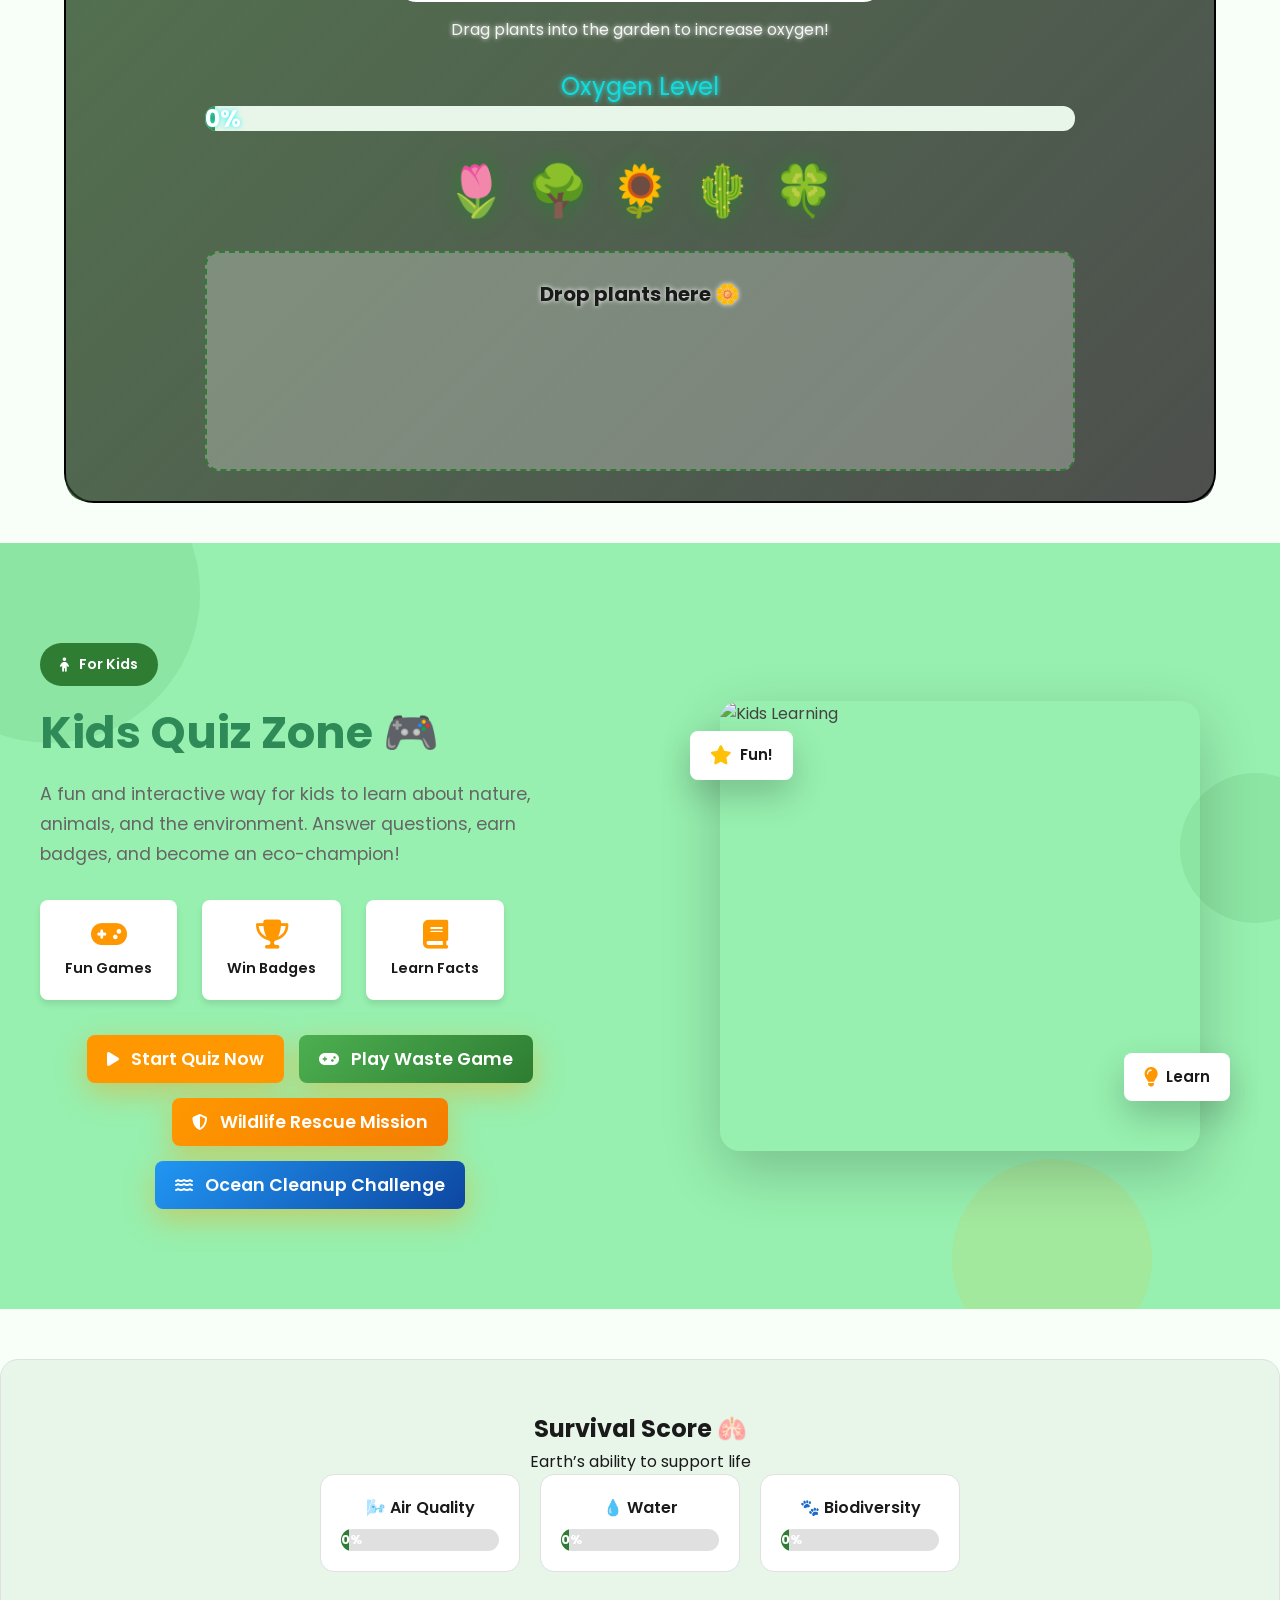
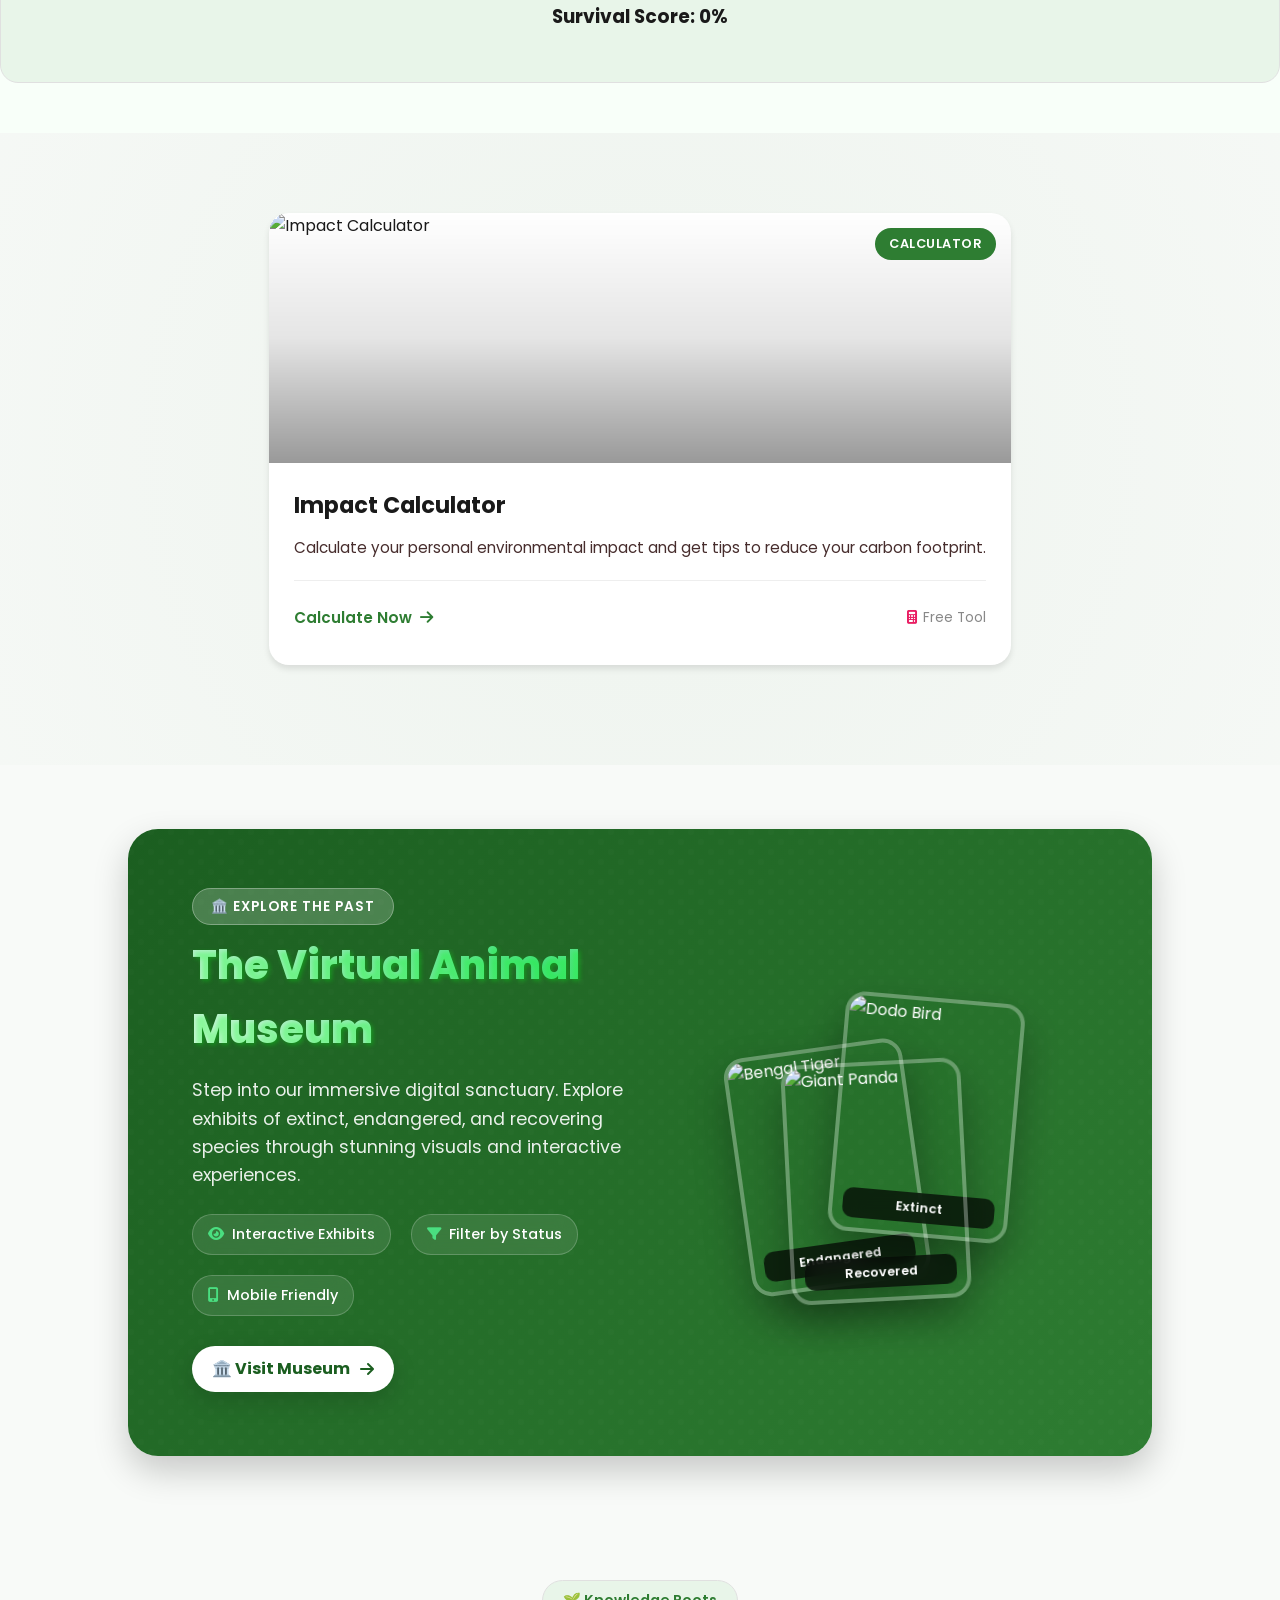
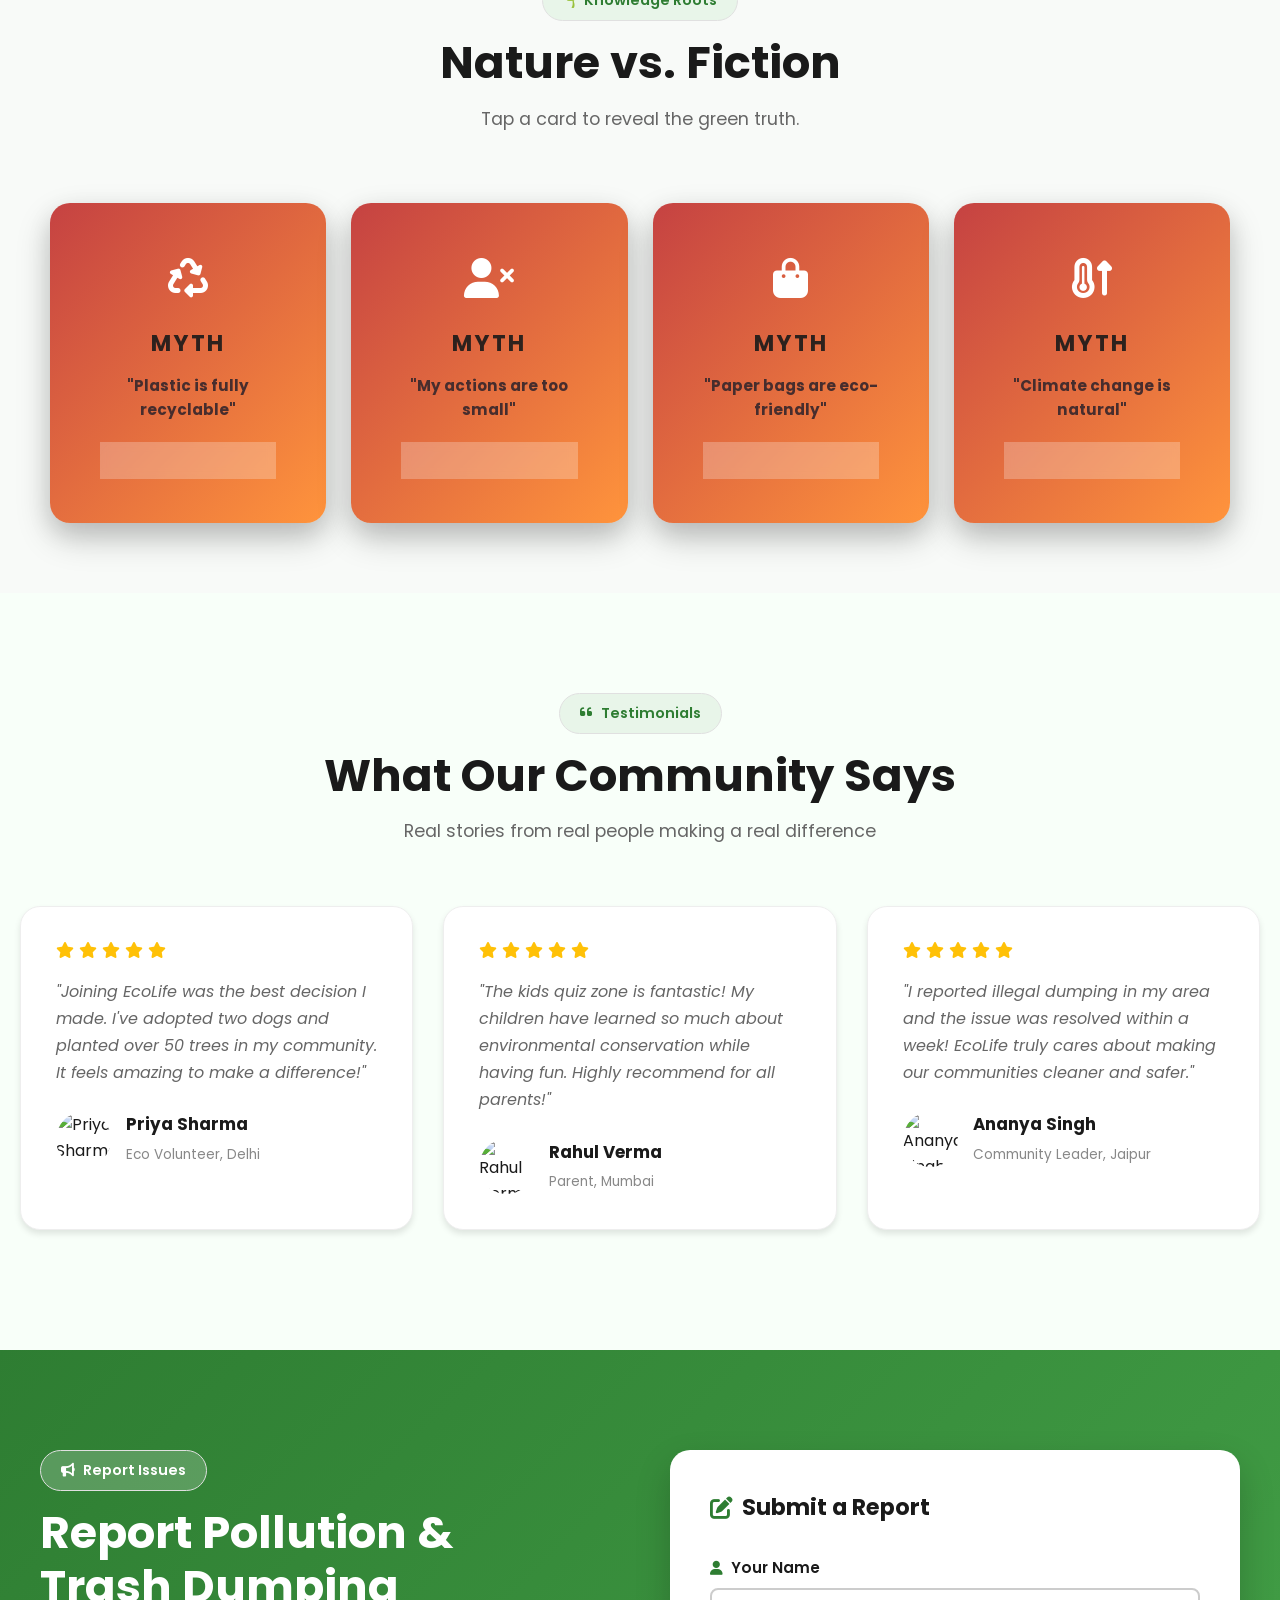
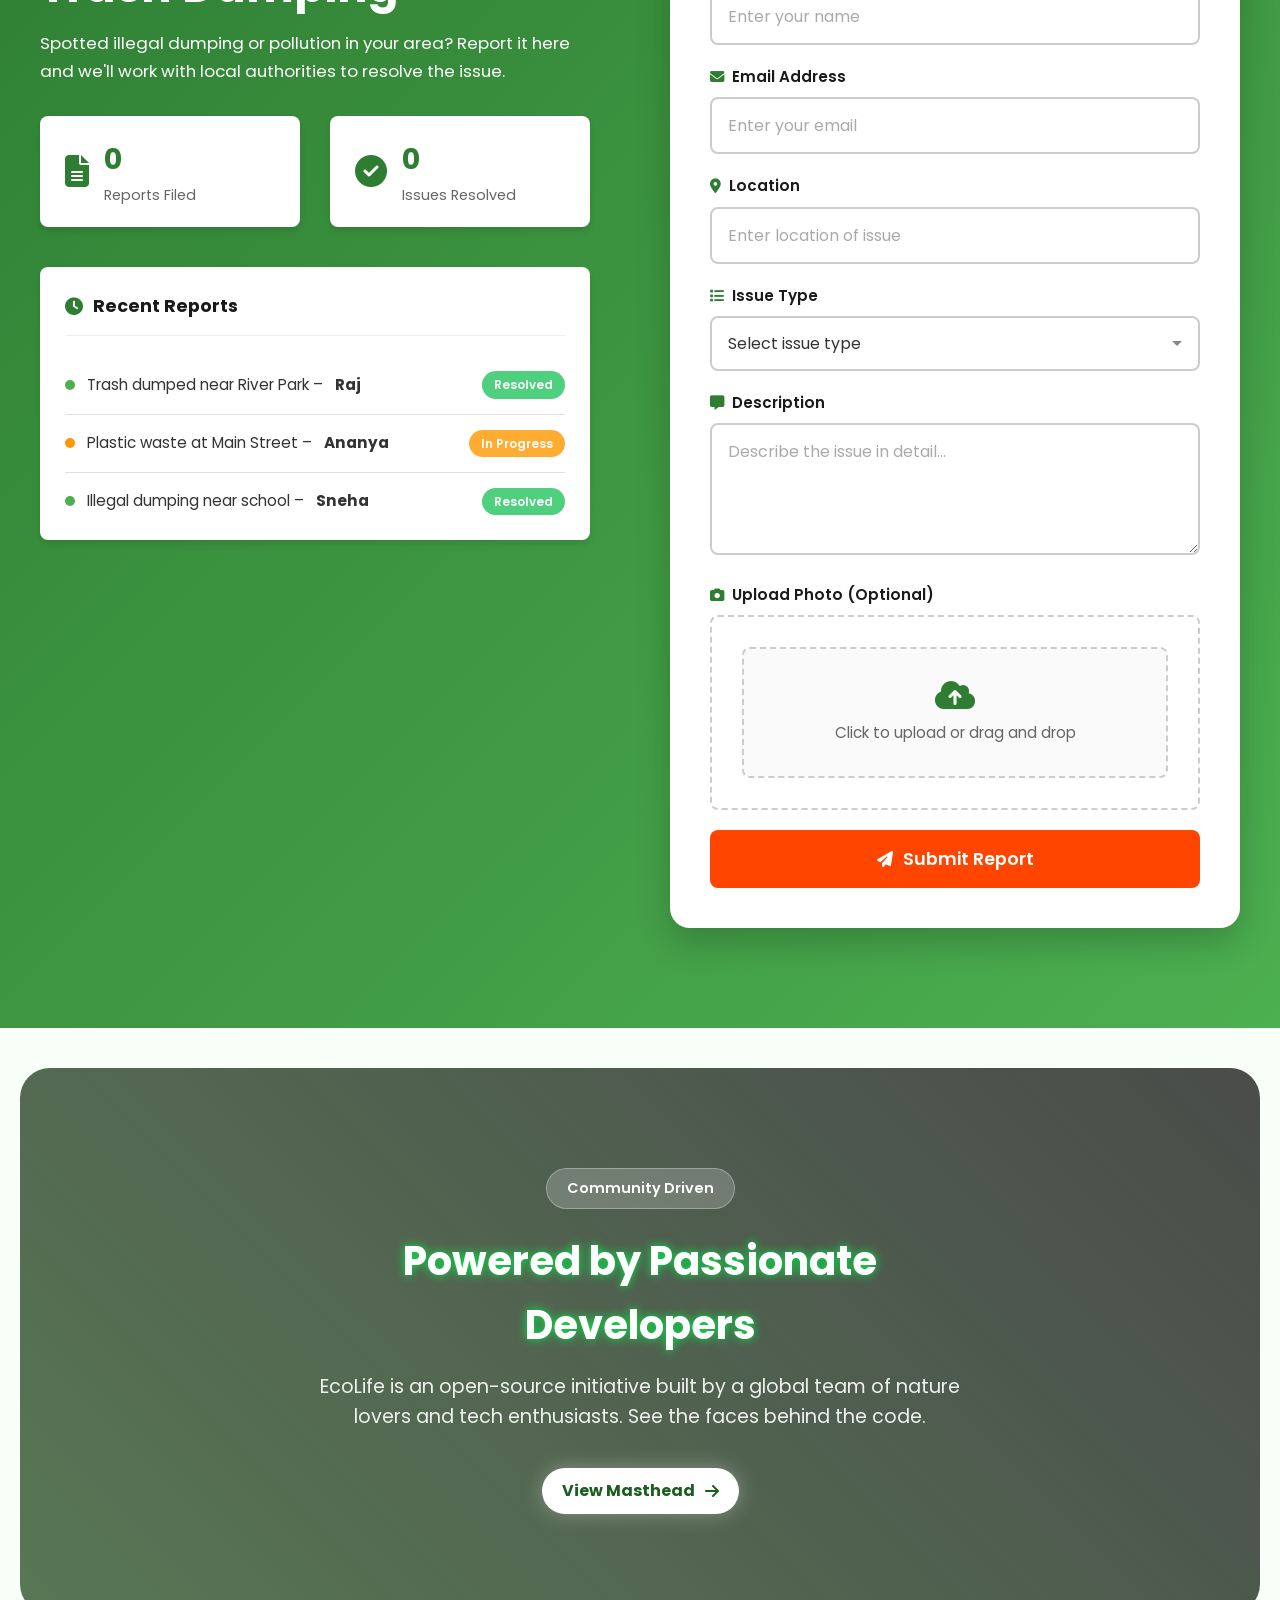
==== commit 30a653b3: "Merge branch 'main' into #1002" ====
--- a/frontend/index.html
+++ b/frontend/index.html
@@ -714,12 +714,54 @@
           </div>
         </div>
       </div>
+      <div class="feature-card" data-aos="fade-up" data-aos-delay="300">
+        <div class="card-image">
+          <img src="https://www.casemed.com/media/k2/items/cache/157c6c6cd616f458d56a6caf427711f8_XL.jpg" alt="Reduce, Reuse, Recycle">
+          <div class="card-overlay">
+            <span class="card-tag">Reduce,Reuse,Recycle</span>
+          </div>
+        </div>
+        <div class="card-content">
+          <h3>Reduce,Reuse,Recycle</h3>
+          <p>
+           Key sustainability principles for minimizing waste, promoting resource conservation, and lessening environmental impact.
+           <li>Limit disposable items.</li>
+           <li>Reuse containers, bags, and bottles.</li>
+           <li>Sort waste for recycling (paper, plastic, metal, e-waste).</li>
+          </p>
+          <div class="card-footer">
+            <div class="card-stats">
+              <i class="fa-solid fa-apple-whole"></i> 60% savings
+            </div>
+          </div>
+        </div>
+      </div>
+      <div class="feature-card" data-aos="fade-up" data-aos-delay="300">
+        <div class="card-image">
+          <img src="https://encrypted-tbn0.gstatic.com/images?q=tbn:ANd9GcRgytNBE7Ss2DAjkzfNoW1cHZqCfS1FUq8ZcQ&s" alt="Sustainable Agriculture">
+          <div class="card-overlay">
+            <span class="card-tag">Sustainable Agriculture</span>
+          </div>
+        </div>
+        <div class="card-content">
+          <h3>Sustainable Agriculture</h3>
+          <p>
+              Farming approach that meets present food needs without compromising future generations' ability to meet theirs.
+           <li>Organic farming</li>
+           <li>Reduce chemical fertilizers and pesticides</li>
+           <li>Composting for soil quality improvement.</li>
+          </p>
+          <div class="card-footer">
+            <div class="card-stats">
+              <i class="fa-solid fa-apple-whole"></i> 50% savings
+            </div>
+          </div>
+        </div>
+      </div>
 
     </div>
   </div>
 </section>
-
-
     <!-- How It Works Section -->
     <section class="how-it-works-section">
       <div class="section-container">
--- a/frontend/css/components/navbar.css
+++ b/frontend/css/components/navbar.css
@@ -58,8 +58,8 @@
 }
 
 .nav-container {
-  width: 92%;
-  max-width: 1400px;
+  width: 96%;
+  max-width: 1500px;
 
   padding: 0 20px;
   display: flex;
@@ -114,8 +114,10 @@
   font-weight: 500;
   box-shadow: 0 2px 8px rgba(0, 0, 0, 0.1);
   transition: var(--transition-normal);
-  margin-left: 20px;
+  margin-bottom: 20px;
   flex-shrink: 0;
+  width: fit-content;            /* ⬅️ content jitni width */
+  max-width: fit-content;
 }
 
 .live-clock:hover {
@@ -152,7 +154,8 @@
 .search-container {
   flex: 1;
   max-width: 400px;
-  margin: 0 20px;
+  /* margin: 0 20px; */
+  margin-bottom: 20px;
 }
 
 .search-form {
@@ -267,6 +270,10 @@
   width: 60%;
 }
 
+
+.font-size-increase {
+  margin-left: 15px;
+}
 /* ===== DROPDOWNS ===== */
 .nav-group {
   position: relative;
@@ -330,7 +337,7 @@
   display: flex;
   align-items: center;
   gap: 15px;
-  margin-left: 20px;
+  margin-left: auto;
   padding-left: 20px;
   border-left: 1px solid rgba(255, 255, 255, 0.3);
   flex-shrink: 0;
@@ -348,6 +355,7 @@
   transition: var(--transition-normal);
   white-space: nowrap;
   text-decoration: none;
+  margin-left: 6px;
 }
 
 .btn-login:hover {
@@ -369,6 +377,7 @@
   white-space: nowrap;
   text-decoration: none;
   box-shadow: 0 4px 15px rgba(0, 0, 0, 0.2);
+  margin-left: 24px;
 }
 
 .btn-signup:hover {
@@ -660,15 +669,24 @@
 
   /* Mobile Auth Section */
   .nav-auth {
-    flex-direction: column;
-    width: 100%;
+    display: flex;
+    /* flex-direction: column; */
+    /* width: 100%;
     margin: 30px 0 0 0;
-    padding: 20px 0 0 0;
-    border-left: none;
-    border-top: 1px solid rgba(255, 255, 255, 0.2);
-    align-items: flex-start;
+    padding: 20px 0 0 0; */
+    /* border-left: none;
+    border-top: 1px solid rgba(255, 255, 255, 0.2); */
+    margin-left: auto;
+    align-items: center;
     gap: 20px;
   }
+
+  .nav-left {
+  display: flex;
+  align-items: center;
+  gap: 35px;
+  flex: 1;            
+}
 
   .auth-guest-only {
     width: 100%;
@@ -760,6 +778,9 @@
 
   .nav-links {
     width: 85%;
+    display: flex;
+    align-items: center;
+    gap: 28px;
   }
 
   /* Compact clock on phones - hide icon, show only time */
--- a/frontend/css/components/navbar.css
+++ b/frontend/css/components/navbar.css
@@ -58,8 +58,8 @@
 }
 
 .nav-container {
-  width: 92%;
-  max-width: 1400px;
+  width: 96%;
+  max-width: 1500px;
 
   padding: 0 20px;
   display: flex;
@@ -114,8 +114,10 @@
   font-weight: 500;
   box-shadow: 0 2px 8px rgba(0, 0, 0, 0.1);
   transition: var(--transition-normal);
-  margin-left: 20px;
+  margin-bottom: 20px;
   flex-shrink: 0;
+  width: fit-content;            /* ⬅️ content jitni width */
+  max-width: fit-content;
 }
 
 .live-clock:hover {
@@ -152,7 +154,8 @@
 .search-container {
   flex: 1;
   max-width: 400px;
-  margin: 0 20px;
+  /* margin: 0 20px; */
+  margin-bottom: 20px;
 }
 
 .search-form {
@@ -267,6 +270,10 @@
   width: 60%;
 }
 
+
+.font-size-increase {
+  margin-left: 15px;
+}
 /* ===== DROPDOWNS ===== */
 .nav-group {
   position: relative;
@@ -330,7 +337,7 @@
   display: flex;
   align-items: center;
   gap: 15px;
-  margin-left: 20px;
+  margin-left: auto;
   padding-left: 20px;
   border-left: 1px solid rgba(255, 255, 255, 0.3);
   flex-shrink: 0;
@@ -348,6 +355,7 @@
   transition: var(--transition-normal);
   white-space: nowrap;
   text-decoration: none;
+  margin-left: 6px;
 }
 
 .btn-login:hover {
@@ -369,6 +377,7 @@
   white-space: nowrap;
   text-decoration: none;
   box-shadow: 0 4px 15px rgba(0, 0, 0, 0.2);
+  margin-left: 24px;
 }
 
 .btn-signup:hover {
@@ -660,15 +669,24 @@
 
   /* Mobile Auth Section */
   .nav-auth {
-    flex-direction: column;
-    width: 100%;
+    display: flex;
+    /* flex-direction: column; */
+    /* width: 100%;
     margin: 30px 0 0 0;
-    padding: 20px 0 0 0;
-    border-left: none;
-    border-top: 1px solid rgba(255, 255, 255, 0.2);
-    align-items: flex-start;
+    padding: 20px 0 0 0; */
+    /* border-left: none;
+    border-top: 1px solid rgba(255, 255, 255, 0.2); */
+    margin-left: auto;
+    align-items: center;
     gap: 20px;
   }
+
+  .nav-left {
+  display: flex;
+  align-items: center;
+  gap: 35px;
+  flex: 1;            
+}
 
   .auth-guest-only {
     width: 100%;
@@ -760,6 +778,9 @@
 
   .nav-links {
     width: 85%;
+    display: flex;
+    align-items: center;
+    gap: 28px;
   }
 
   /* Compact clock on phones - hide icon, show only time */
--- a/frontend/css/components/reportForm.css
+++ b/frontend/css/components/reportForm.css
@@ -104,10 +104,11 @@
   align-items: center;
   gap: 12px;
   padding: 15px 0;
-  border-bottom: 1px solid #f5f5f5;
+  border-bottom: 1px solid var(--border-color);
   font-size: 0.95rem;
-  color: var(--text-secondary);
+  color: var(--report-list-text);
   flex-wrap: wrap;
+  transition: color 0.3s ease, border-color 0.3s ease;
 }
 
 .report-list li:last-child {
@@ -133,16 +134,18 @@
 .report-badge {
   margin-left: auto;
   padding: 4px 12px;
-  background: #e8f5e9;
-  color: #4caf50;
+  background: var(--btn-primary-bg);
+  color: var(--btn-primary-text);
   border-radius: var(--radius-xl);
   font-size: 0.75rem;
   font-weight: 600;
+  opacity: 0.8;
+  transition: background-color 0.3s ease, color 0.3s ease;
 }
 
 .report-badge.pending {
-  background: #fff3e0;
-  color: #ff9800;
+  background: var(--quiz-btn-bg);
+  color: var(--btn-primary-text);
 }
 
 /* Report Form Wrapper */
@@ -151,6 +154,7 @@
   padding: 40px;
   border-radius: var(--radius-lg);
   box-shadow: var(--shadow-lg);
+  transition: background-color 0.3s ease;
 }
 
 .report-form h3 {
@@ -160,10 +164,12 @@
   font-size: 1.4rem;
   color: var(--text-primary);
   margin-bottom: 30px;
+  transition: color 0.3s ease;
 }
 
 .report-form h3 i {
   color: var(--primary-color);
+  transition: color 0.3s ease;
 }
 
 /* Form Groups */
@@ -179,11 +185,13 @@
   font-weight: 600;
   color: var(--text-primary);
   margin-bottom: 8px;
+  transition: color 0.3s ease;
 }
 
 .report-form label i {
   color: var(--primary-color);
   font-size: 0.9rem;
+  transition: color 0.3s ease;
 }
 
 .report-form input,
@@ -194,7 +202,7 @@
   border: 2px solid var(--input-border);
   border-radius: var(--radius-md);
   font-size: 1rem;
-  transition: var(--transition-normal);
+  transition: var(--transition-normal), background-color 0.3s ease, color 0.3s ease, border-color 0.3s ease;
   background: var(--input-bg);
   color: var(--input-text);
 }
@@ -324,4 +332,94 @@
   .file-upload-label {
     padding: 20px;
   }
+}
+.report-form input:focus,
+.report-form select:focus,
+.report-form textarea:focus {
+  outline: none;
+  border-color: var(--primary-color);
+  box-shadow: 0 0 0 3px rgba(46, 125, 50, 0.1);
+}
+
+/* Submit Button */
+.report-form .btn {
+  background: var(--report-btn-bg);
+  color: var(--btn-primary-text);
+  padding: 16px 32px;
+  font-size: 1.1rem;
+  font-weight: 600;
+  border-radius: var(--radius-md);
+  border: none;
+  cursor: pointer;
+  transition: var(--transition-normal), background-color 0.3s ease;
+  display: flex;
+  align-items: center;
+  justify-content: center;
+  gap: 10px;
+  width: 100%;
+}
+
+.report-form .btn:hover {
+  background: var(--report-btn-hover);
+  transform: translateY(-2px);
+  box-shadow: 0 8px 25px rgba(255, 69, 0, 0.3);
+}
+
+.report-form .btn i {
+  font-size: 1rem;
+}
+
+/* Dark mode specific adjustments */
+[data-theme="dark"] .recent-reports h4 {
+  border-bottom-color: var(--border-color);
+}
+
+[data-theme="dark"] .report-form input:focus,
+[data-theme="dark"] .report-form select:focus,
+[data-theme="dark"] .report-form textarea:focus {
+  box-shadow: 0 0 0 3px rgba(74, 222, 128, 0.2);
+}
+
+/* File Upload Styling */
+.file-upload {
+  position: relative;
+  border: 2px dashed var(--input-border);
+  border-radius: var(--radius-md);
+  padding: 30px;
+  text-align: center;
+  background: var(--input-bg);
+  transition: border-color 0.3s ease, background-color 0.3s ease;
+  cursor: pointer;
+}
+
+.file-upload:hover {
+  border-color: var(--primary-color);
+  background: var(--bg-tertiary);
+}
+
+.file-upload input[type="file"] {
+  position: absolute;
+  opacity: 0;
+  width: 100%;
+  height: 100%;
+  cursor: pointer;
+}
+
+.file-upload-label {
+  display: flex;
+  flex-direction: column;
+  align-items: center;
+  gap: 10px;
+  color: var(--text-secondary);
+  transition: color 0.3s ease;
+}
+
+.file-upload-label i {
+  font-size: 2rem;
+  color: var(--primary-color);
+  transition: color 0.3s ease;
+}
+
+.file-upload-label span {
+  font-size: 0.95rem;
 }
--- a/frontend/css/components/quiz.css
+++ b/frontend/css/components/quiz.css
@@ -2,8 +2,10 @@
 .kids-quiz-section {
   padding: var(--section-padding);
   background: var(--quiz-bg);
+  color: var(--quiz-text);
   position: relative;
   overflow: hidden;
+  transition: background-color 0.3s ease, color 0.3s ease;
 }
 
 /* Background Shapes */
@@ -75,18 +77,20 @@
   gap: 10px;
   padding: 10px 20px;
   background: var(--primary-color);
-  color: #fff;
+  color: var(--btn-primary-text);
   border-radius: var(--radius-xl);
   font-size: 0.9rem;
   font-weight: 600;
   margin-bottom: 20px;
+  transition: background-color 0.3s ease, color 0.3s ease;
 }
 
 .quiz-text h2 {
   font-size: 2.8rem;
-  color: var(--primary-dark);
+  color: var(--heading-color);
   margin-bottom: 20px;
   line-height: 1.2;
+  transition: color 0.3s ease;
 }
 
 .quiz-text p {
@@ -94,6 +98,7 @@
   color: var(--text-secondary);
   line-height: 1.7;
   margin-bottom: 30px;
+  transition: color 0.3s ease;
 }
 
 /* Quiz Features */
@@ -112,7 +117,7 @@
   background: var(--card-bg);
   border-radius: var(--radius-md);
   box-shadow: var(--shadow-sm);
-  transition: var(--transition-normal);
+  transition: var(--transition-normal), background-color 0.3s ease;
 }
 
 .quiz-feature:hover {
@@ -123,12 +128,14 @@
 .quiz-feature i {
   font-size: 1.8rem;
   color: var(--secondary-color);
+  transition: color 0.3s ease;
 }
 
 .quiz-feature span {
   font-size: 0.9rem;
   font-weight: 600;
   color: var(--text-primary);
+  transition: color 0.3s ease;
 }
 
 /* Quiz Button */
@@ -137,17 +144,18 @@
   align-items: center;
   gap: 12px;
   padding: 16px 35px;
-  background: var(--gradient-secondary);
-  color: #fff;
+  background: var(--quiz-btn-bg);
+  color: var(--btn-primary-text);
   font-size: 1.1rem;
   font-weight: 600;
   border-radius: var(--radius-md);
   box-shadow: 0 10px 30px rgba(255, 152, 0, 0.4);
-  transition: var(--transition-normal);
+  transition: var(--transition-normal), background-color 0.3s ease;
   text-decoration: none;
 }
 
 .quiz-btn:hover {
+  background: var(--quiz-btn-hover);
   transform: translateY(-3px);
   box-shadow: 0 15px 40px rgba(255, 152, 0, 0.5);
 }
@@ -198,6 +206,7 @@
   background: var(--card-bg);
   border-radius: var(--radius-md);
   box-shadow: var(--shadow-lg);
+  transition: background-color 0.3s ease;
   font-weight: 600;
   font-size: 0.95rem;
   color: var(--text-primary);
--- a/frontend/css/pages/home.css
+++ b/frontend/css/pages/home.css
@@ -23,11 +23,11 @@
 }
 
 .dict-card {
-  background: #ffffff;
+  background: var(--card-bg);
   padding: 20px;
   border-radius: 20px;
-  box-shadow: 0 15px 40px rgba(0, 0, 0, 0.1);
-  transition: transform 0.3s, box-shadow 0.3s;
+  box-shadow: var(--shadow-md);
+  transition: transform 0.3s, box-shadow 0.3s, background-color 0.3s ease;
   cursor: pointer;
   opacity: 0;
   transform: translateY(20px);
@@ -36,36 +36,42 @@
 
 .dict-card:hover {
   transform: translateY(-8px);
-  box-shadow: 0 25px 60px rgba(0, 0, 0, 0.15);
+  box-shadow: var(--shadow-lg);
 }
 
 .quiz-section {
   display: flex;
   flex-direction: column;
+  background: var(--section-bg);
+  color: var(--text-color);
 }
 
 .dict-card h3 {
   margin-top: 0;
   font-size: 1.3rem;
-  color: #2e7d32;
+  color: var(--heading-color);
+  transition: color 0.3s ease;
 }
 
 .dict-card p {
   font-size: 0.95rem;
-  color: #555;
+  color: var(--text-secondary);
   margin: 10px 0 0;
   line-height: 1.5;
+  transition: color 0.3s ease;
 }
 
 .category-tag {
   display: inline-block;
   padding: 5px 12px;
-  background: #c8e6c9;
-  color: #2e7d32;
+  background: var(--btn-primary-bg);
+  color: var(--btn-primary-text);
   font-size: 0.8rem;
   font-weight: 600;
   border-radius: 15px;
   margin-top: 10px;
+  opacity: 0.8;
+  transition: background-color 0.3s ease, color 0.3s ease;
 }
 
 @keyframes fadeInUp {
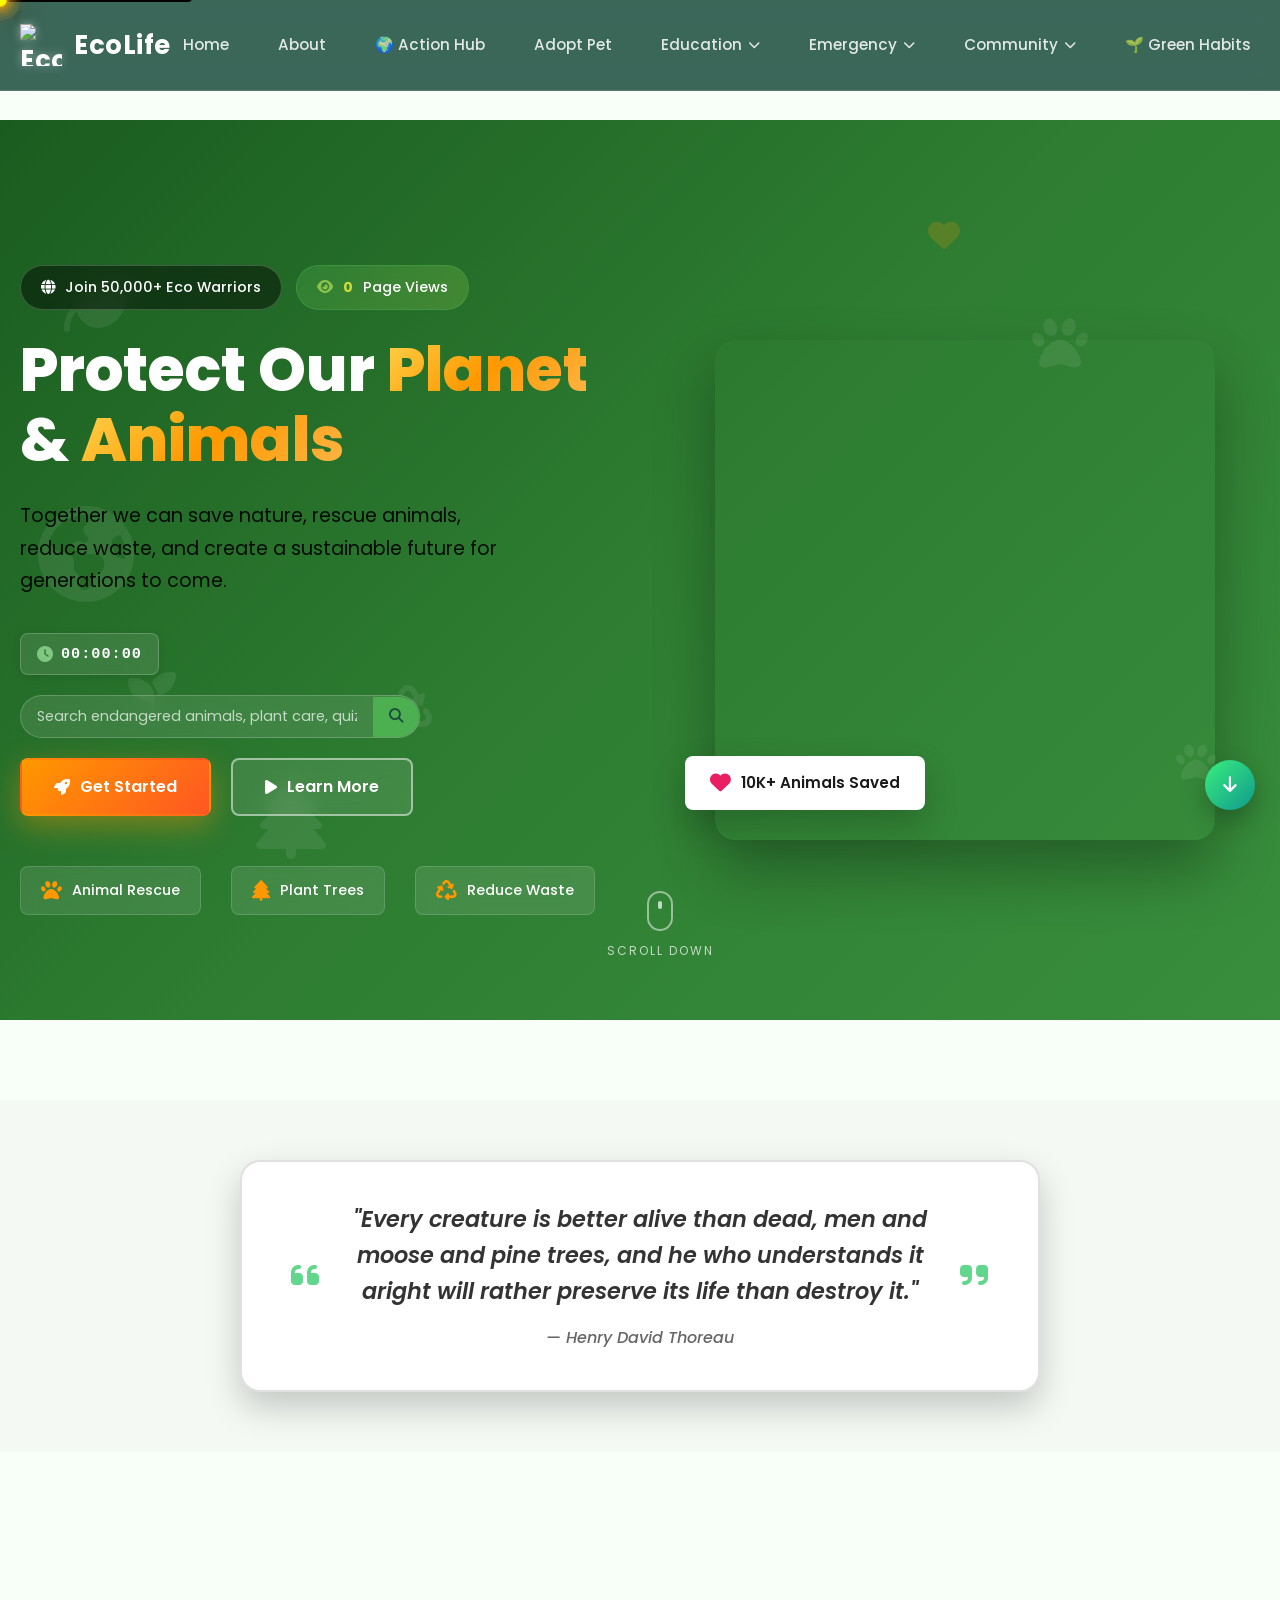
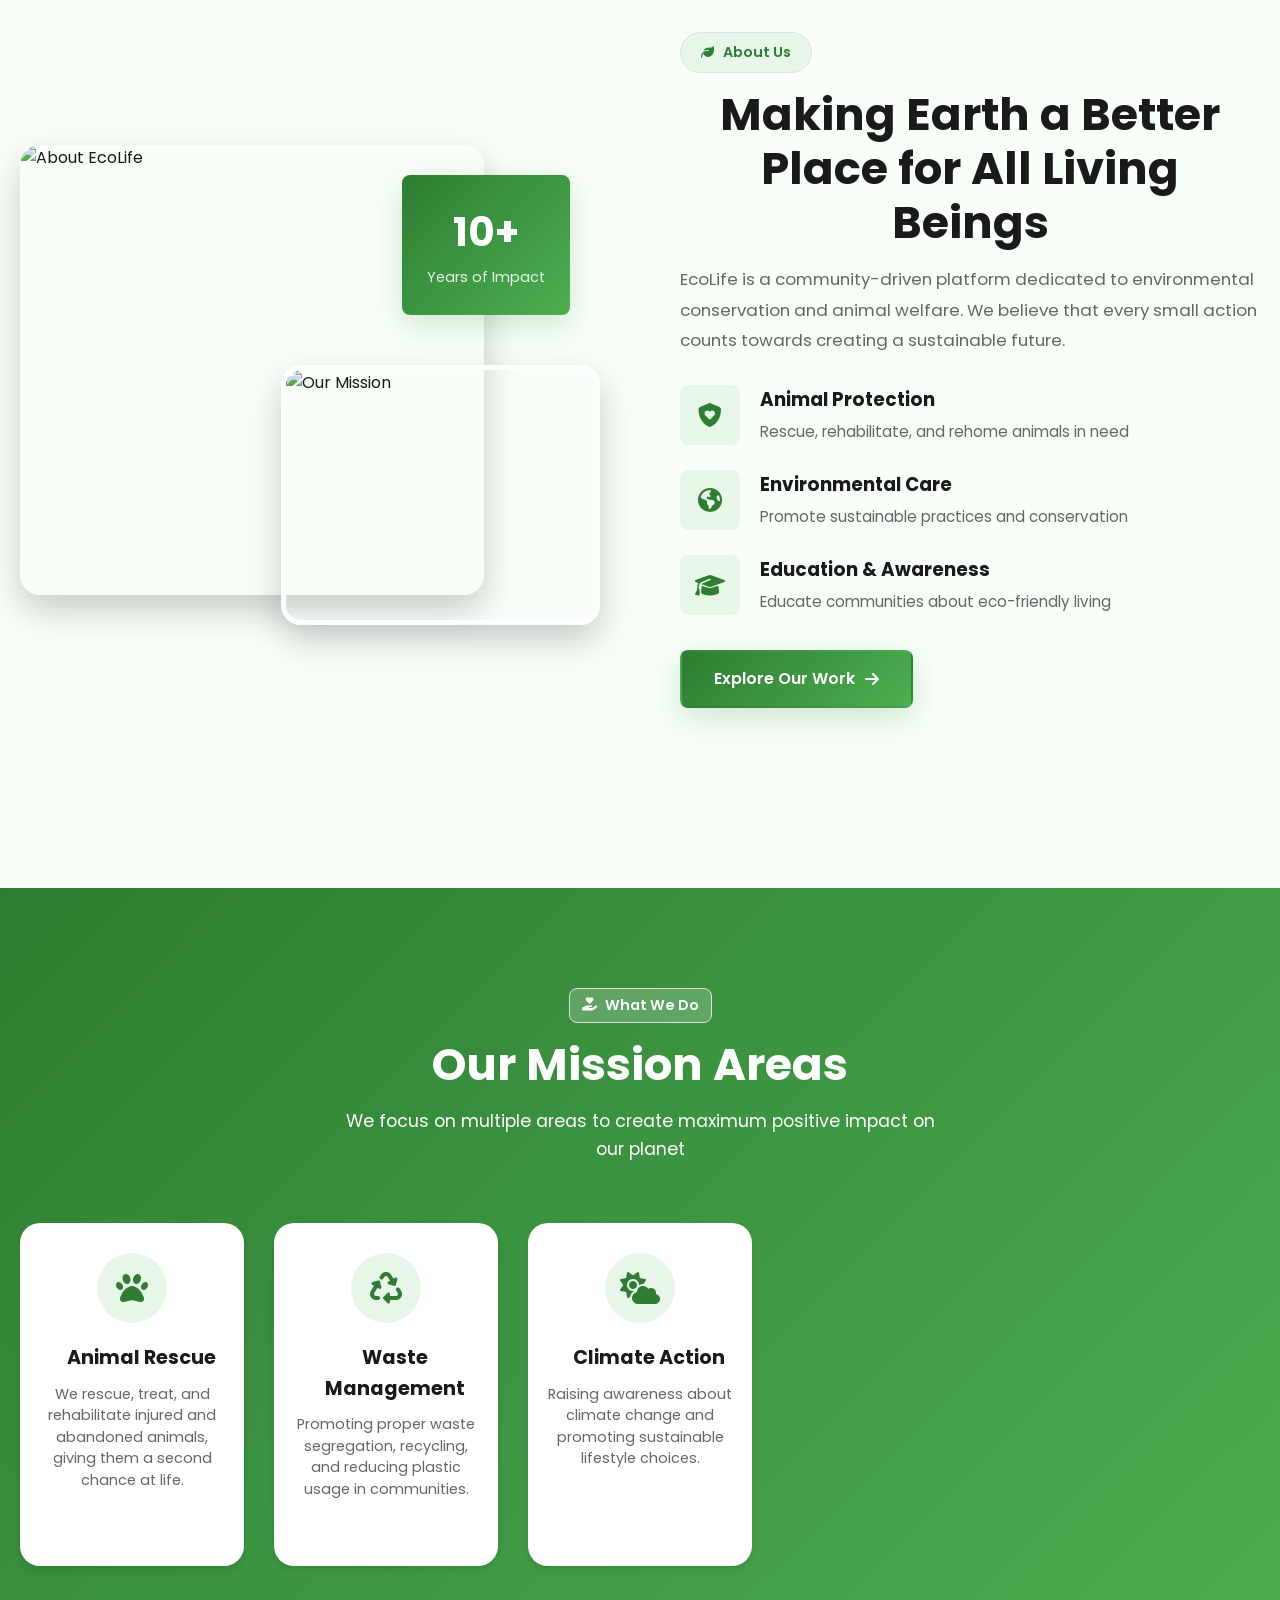
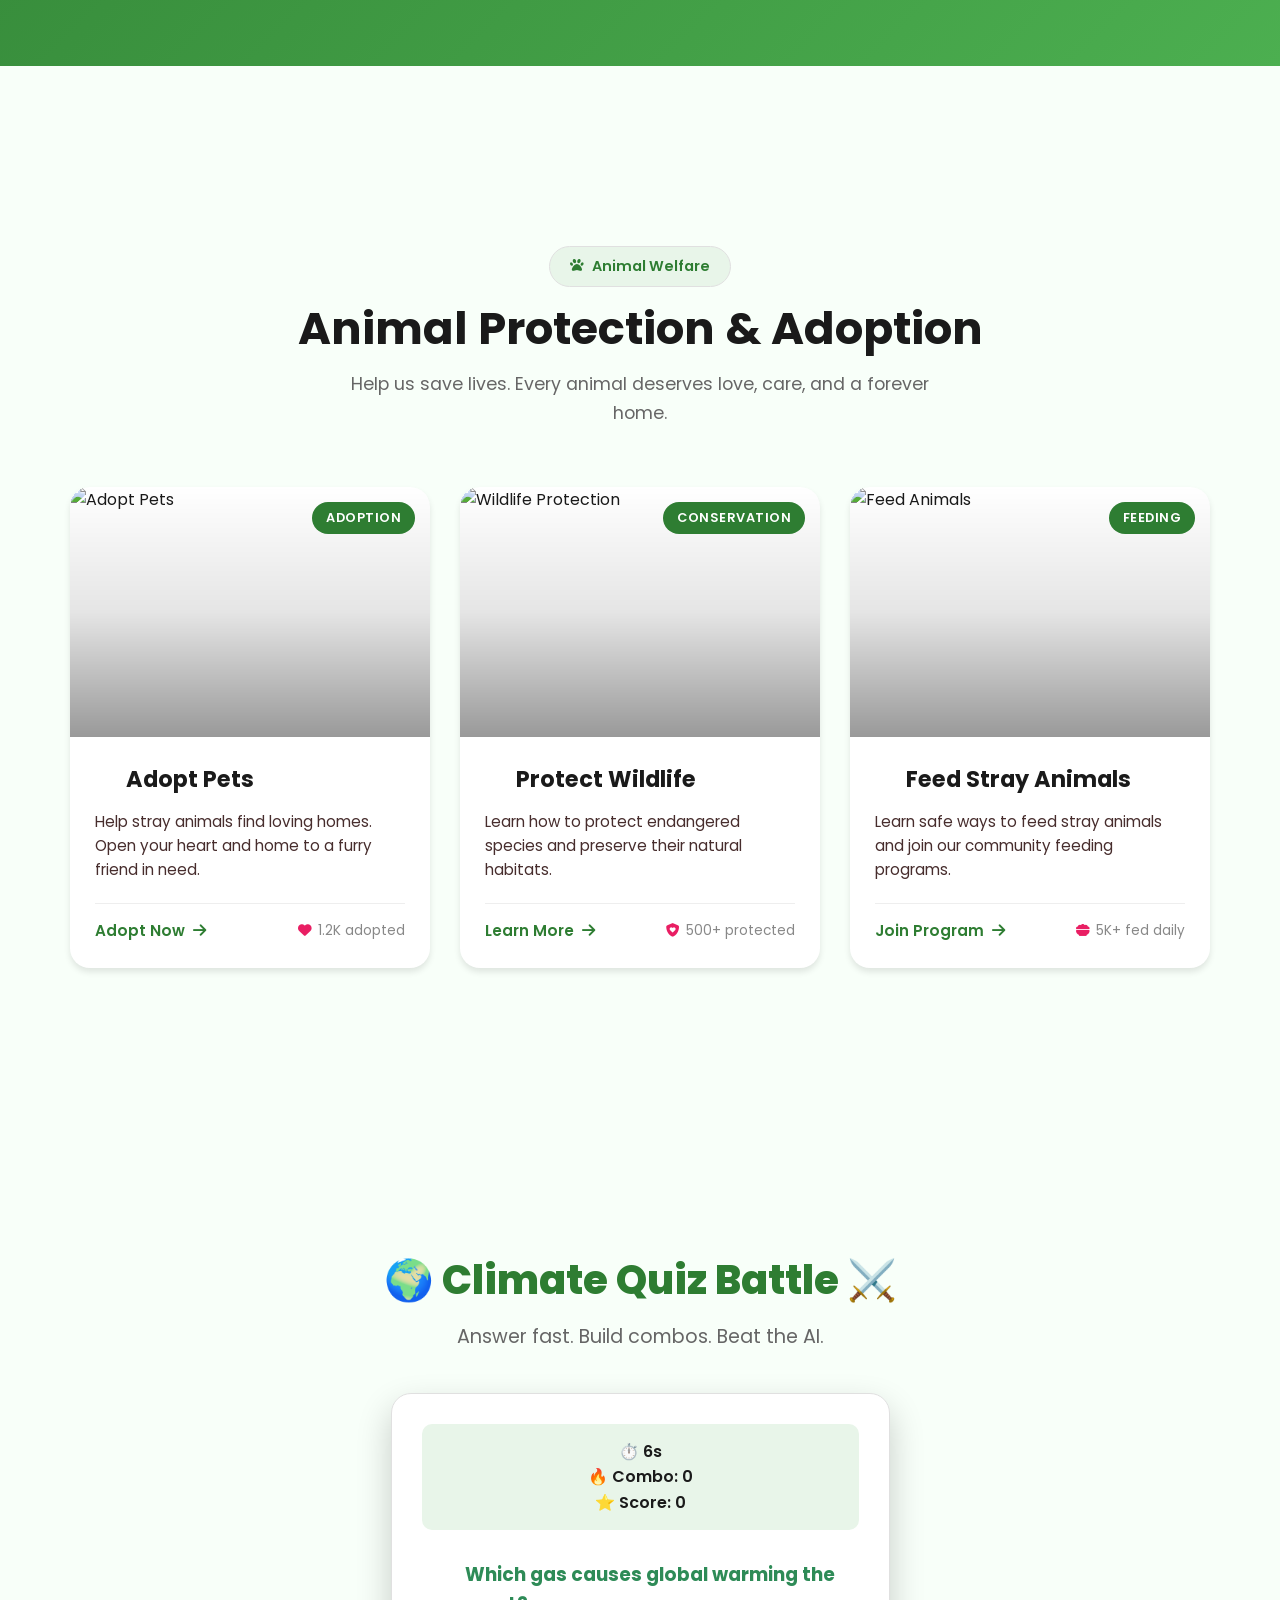
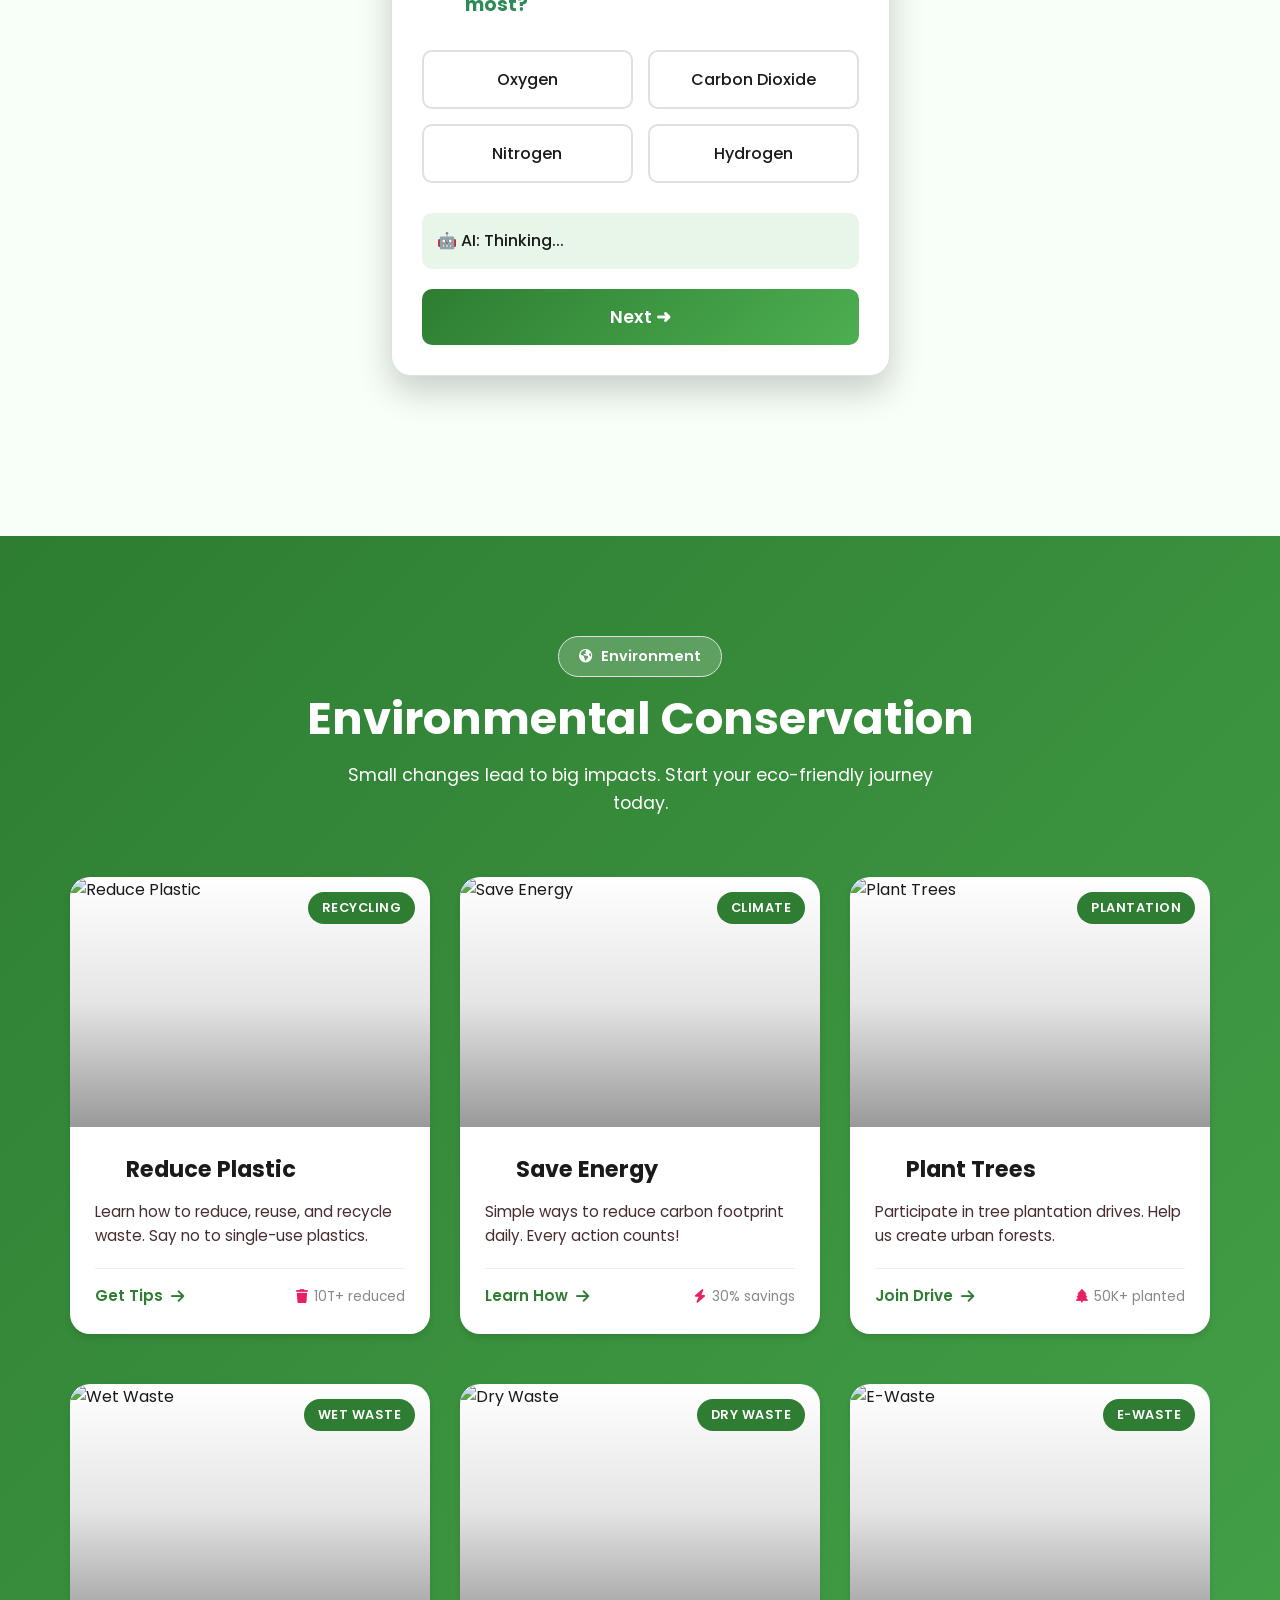
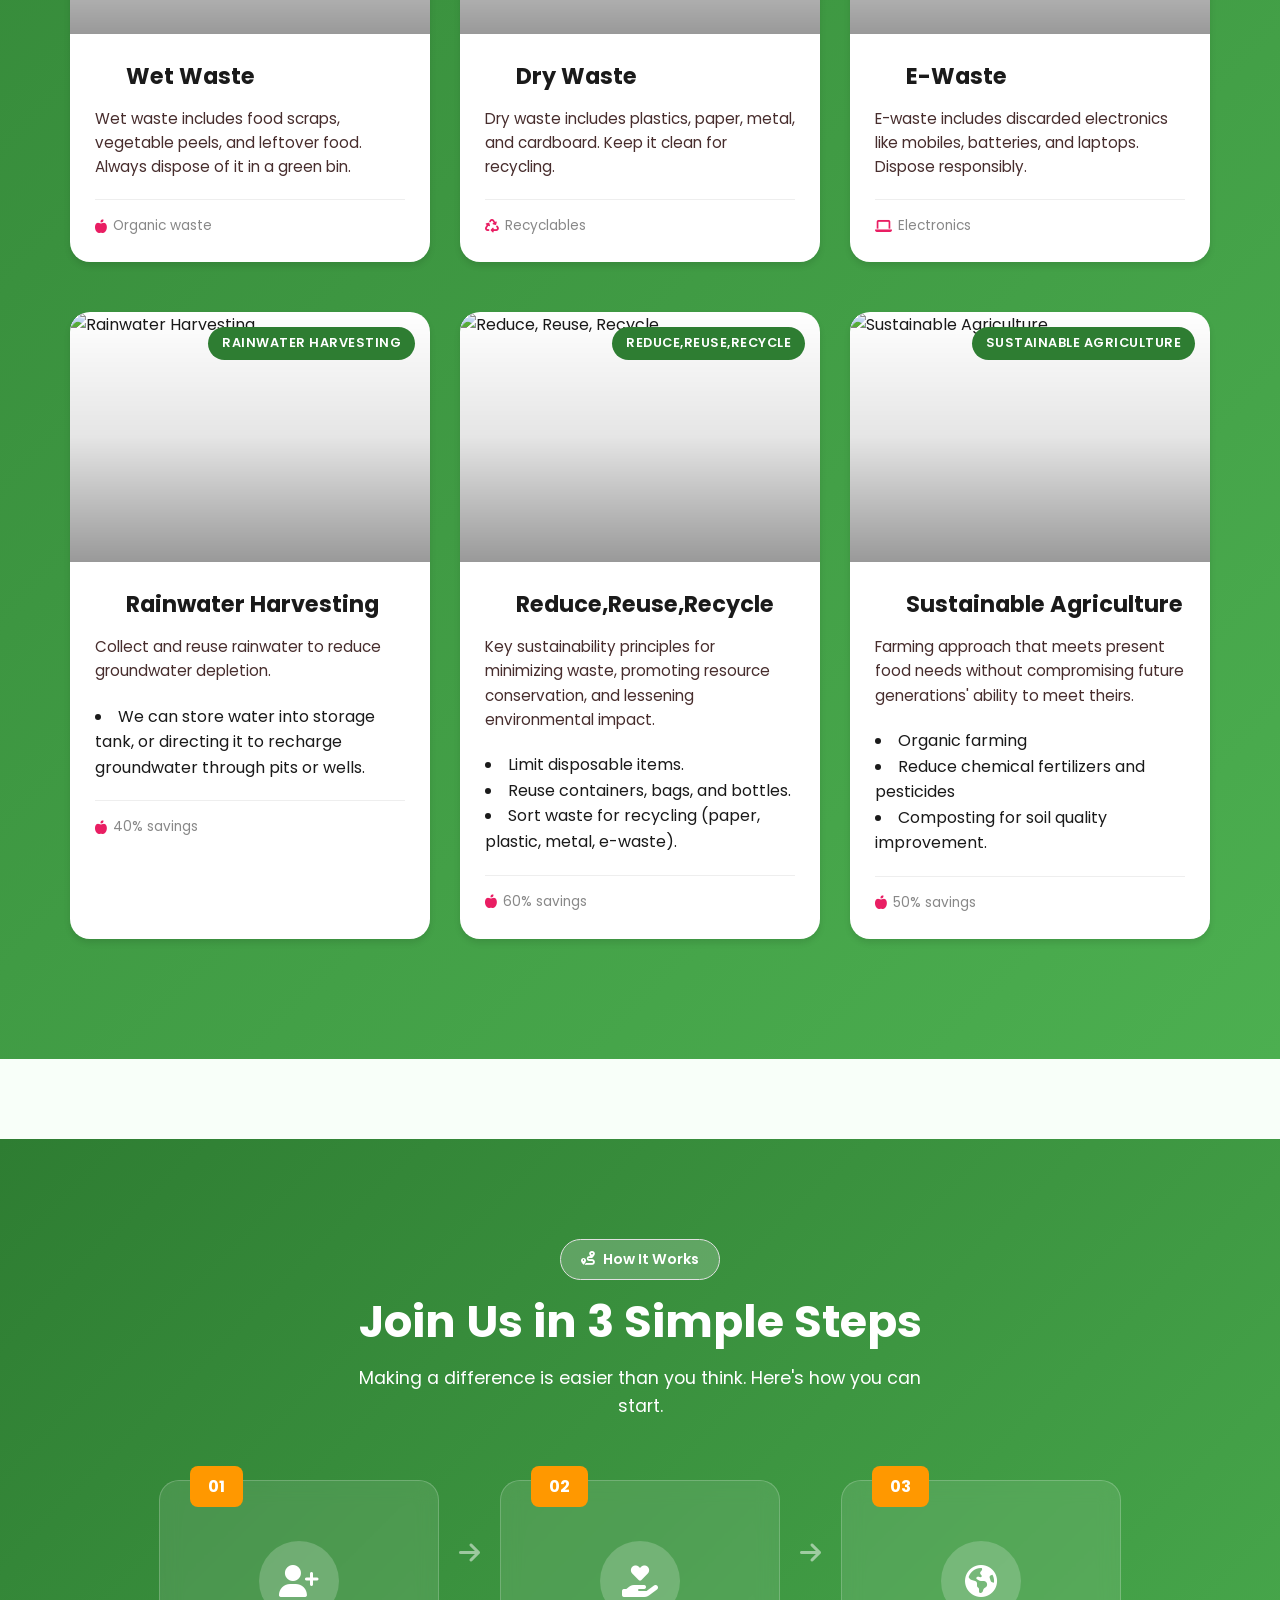
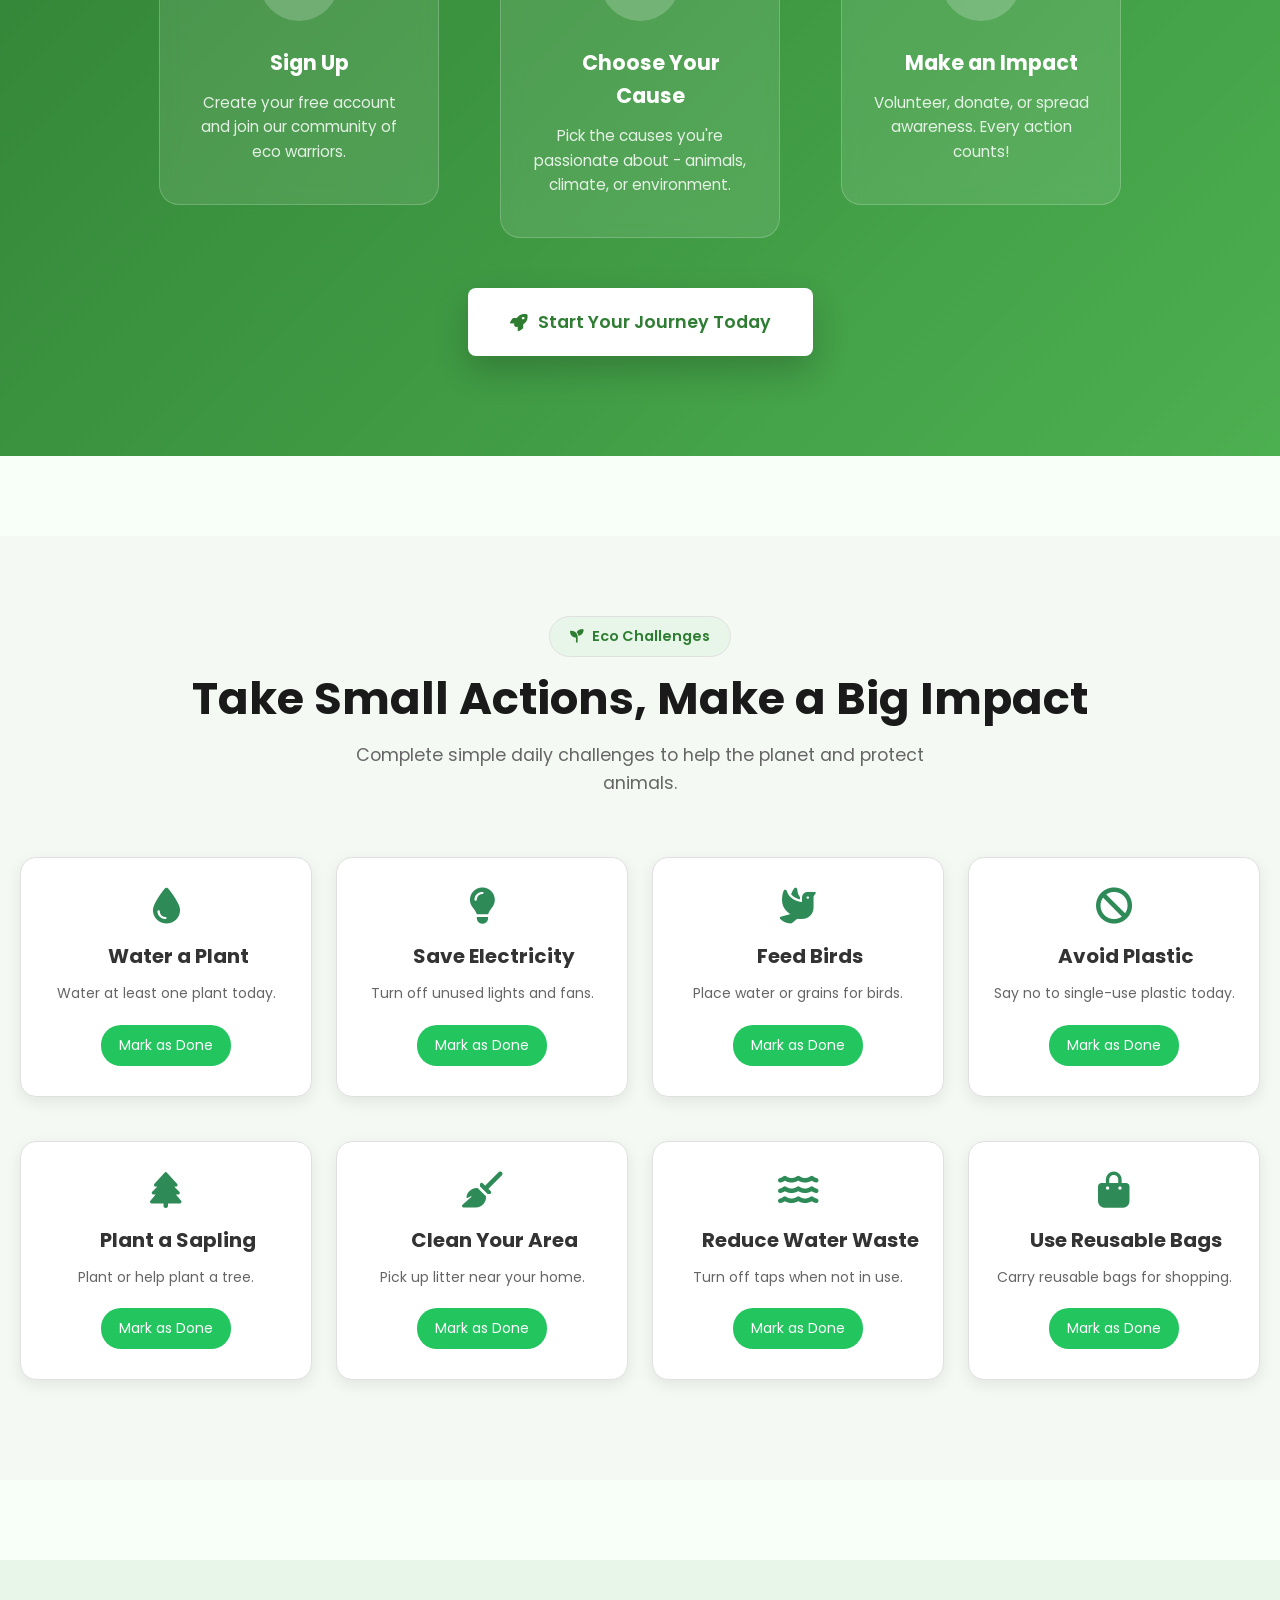
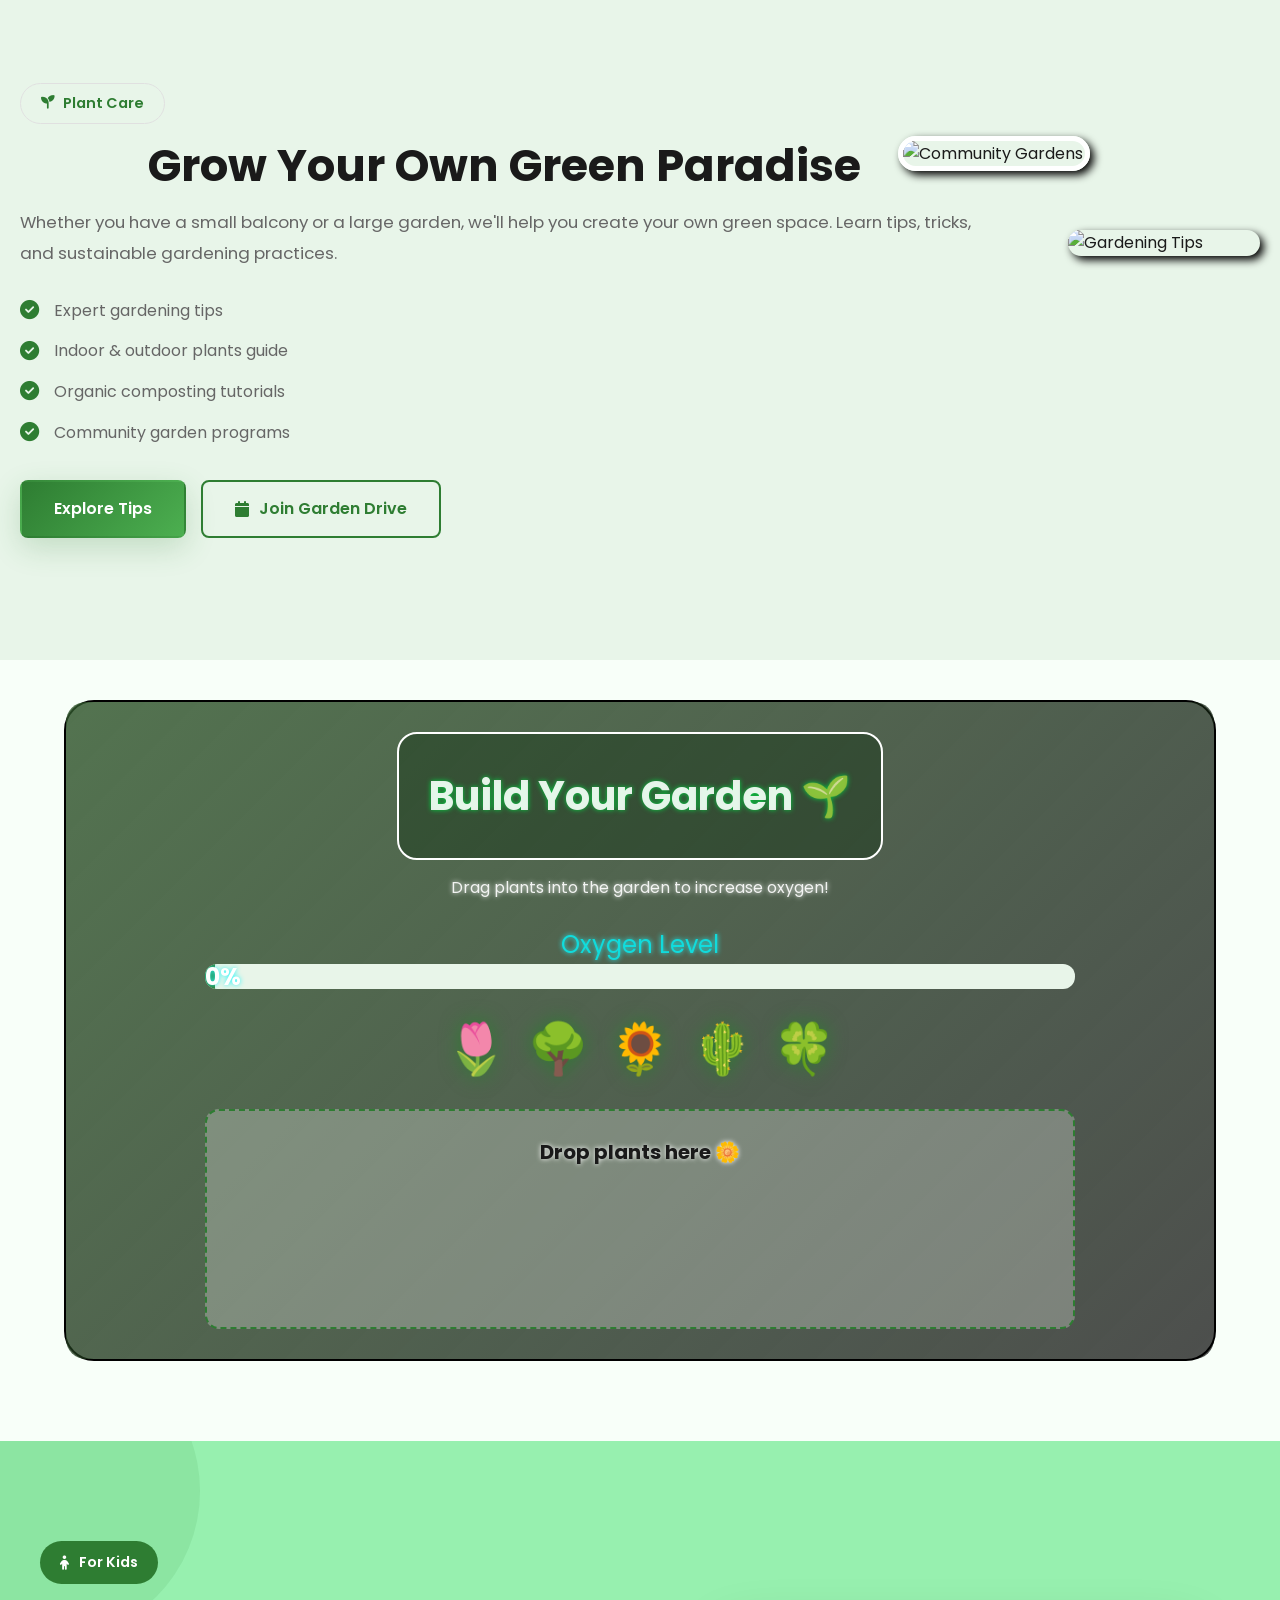
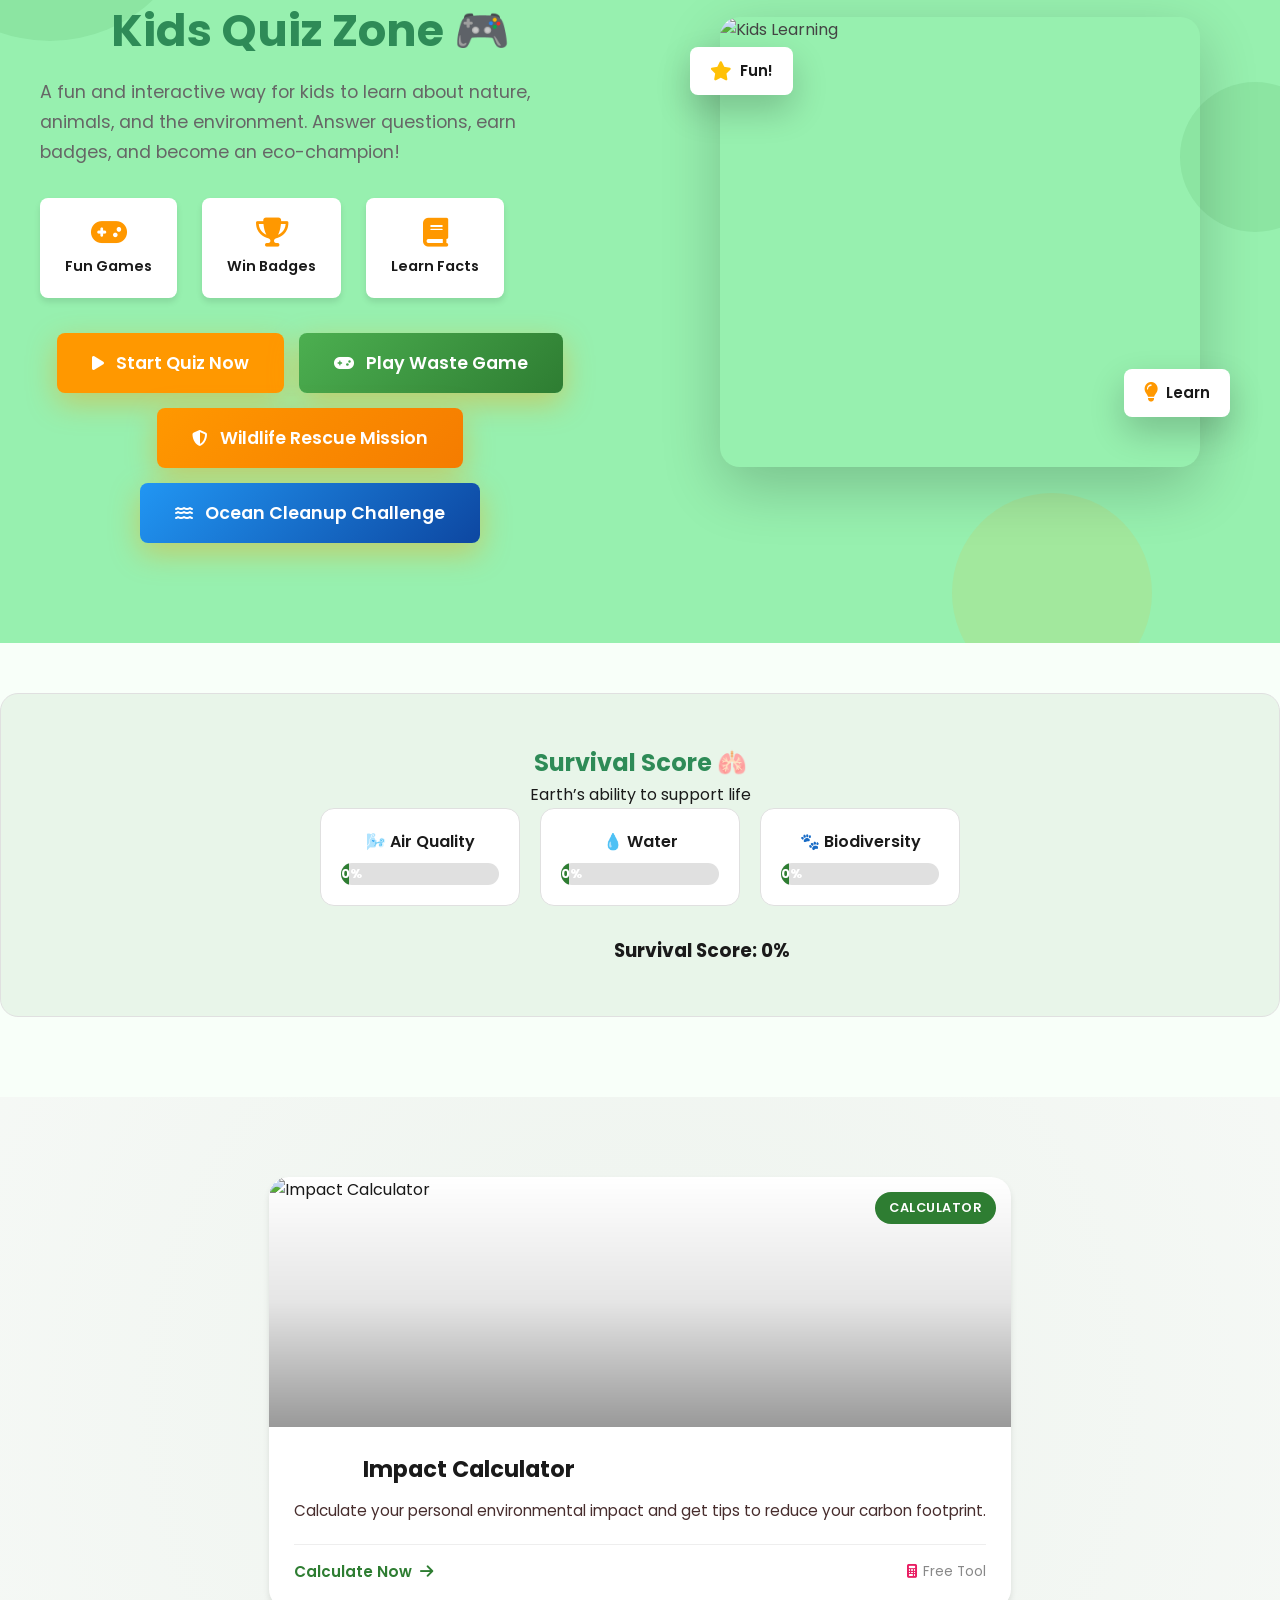
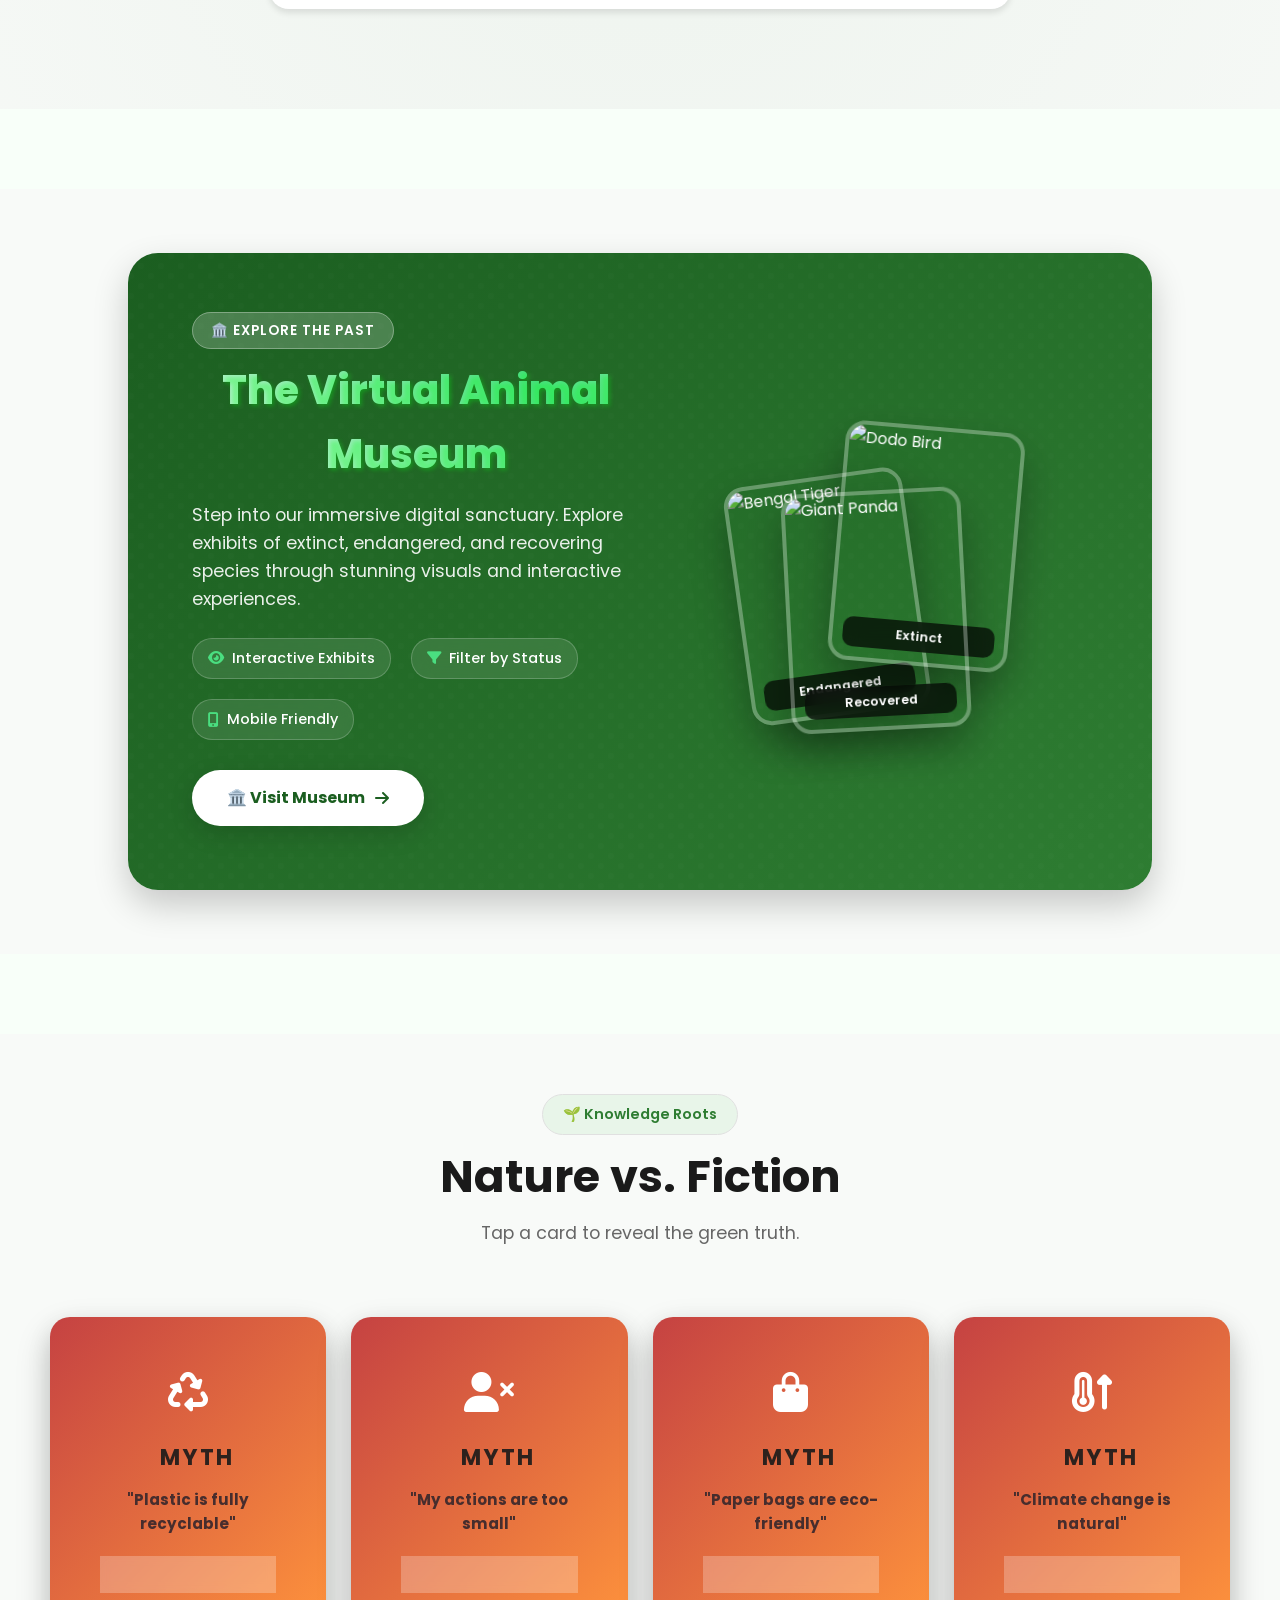
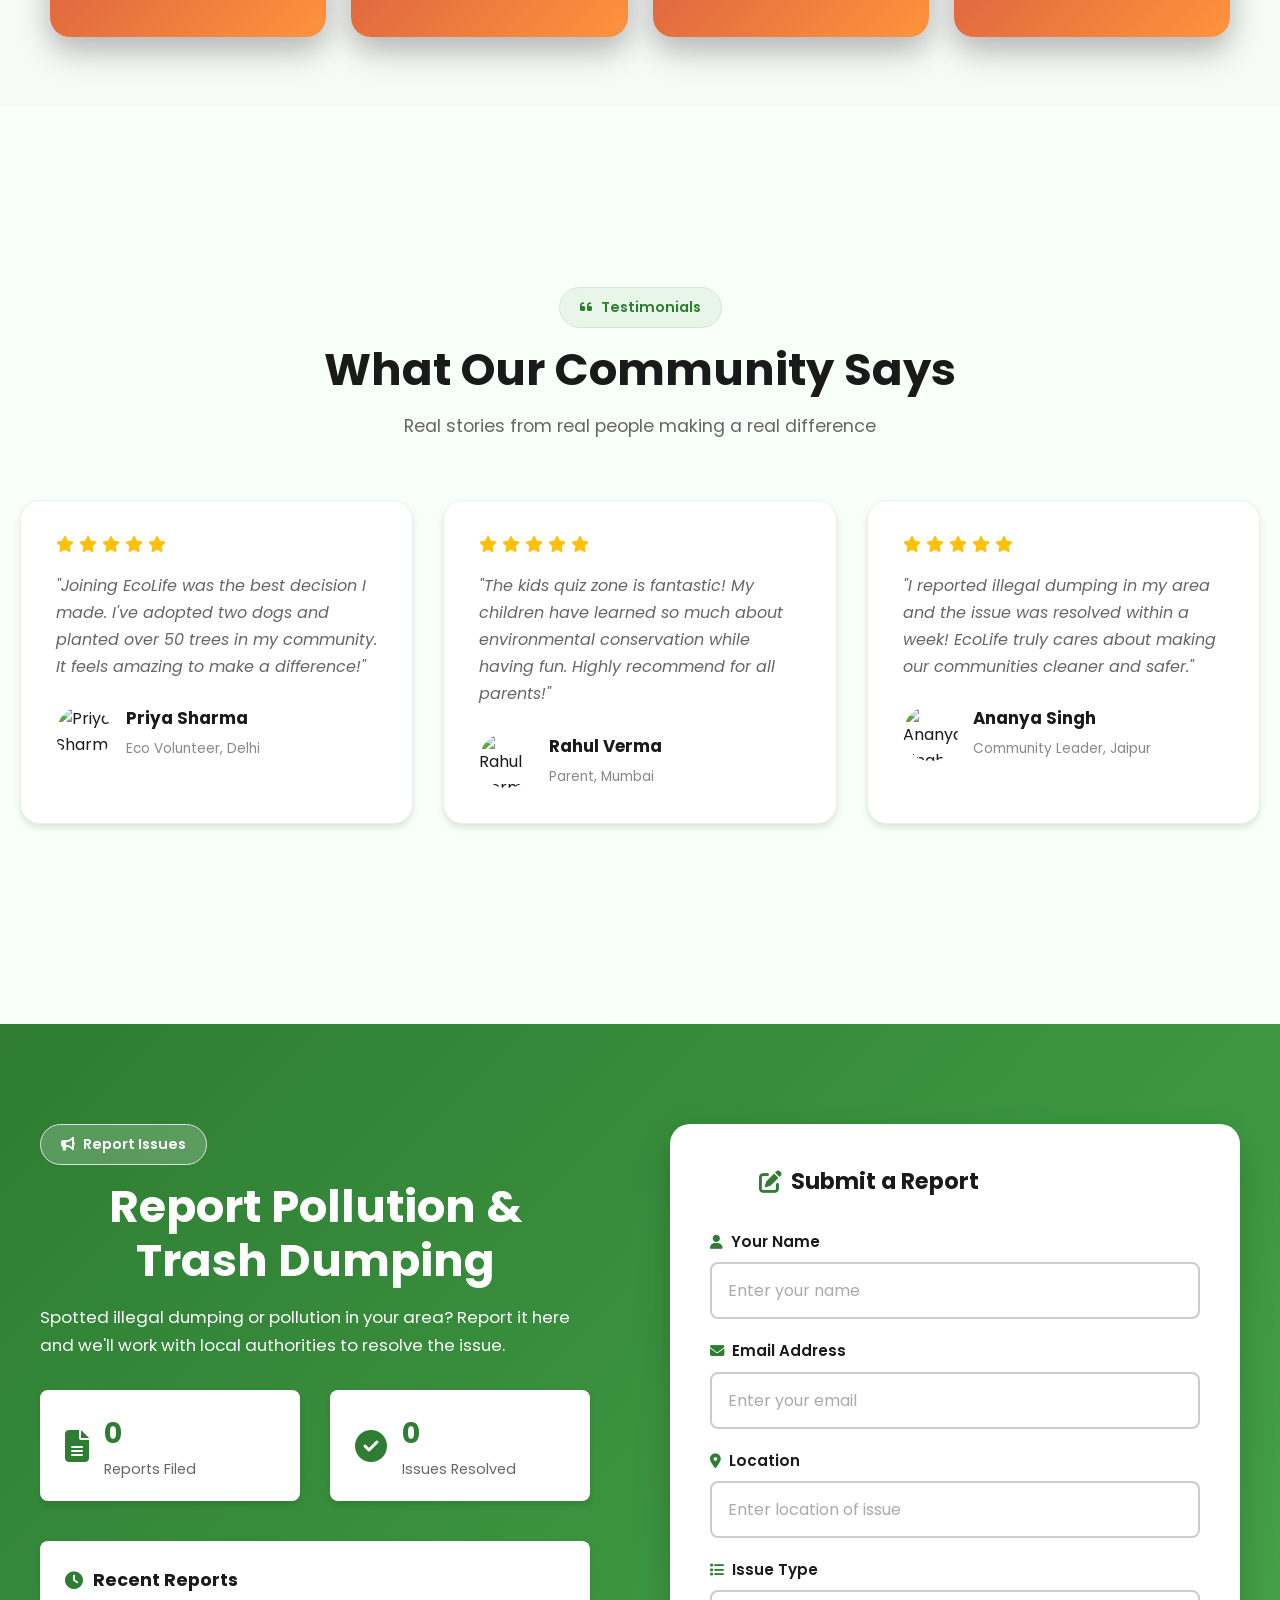
==== commit fabcebc6: "Accessibility Nightmare - Screen Reader Hell" ====
--- a/frontend/index.html
+++ b/frontend/index.html
@@ -1,13 +1,12 @@
 <!DOCTYPE html>
 <html lang="en" data-theme="light">
-
-
 
 <head>
   <meta charset="UTF-8" />
   <meta name="viewport" content="width=device-width, initial-scale=1.0" />
   <link rel="icon" type="image/png" href="assets/images/others/FAVICON.png">
   <link rel="manifest" href="manifest.json">
+  <link rel="stylesheet" href="css/global/theme.css" />
   <title>EcoLife | Protect Our Planet & Animals</title>
   <meta name="description"
     content="Join EcoLife to protect animals, save the environment, and create a greener future for all." />
@@ -52,6 +51,7 @@
   <link rel="stylesheet" href="css/components/sections.css" />
   <link rel="stylesheet" href="css/components/scrollBar.css" />
   <link rel="stylesheet" href="css/components/modal.css" />
+  <link rel="stylesheet" href="css/components/responsive-images.css" />
   <!-- Accessibility Styles -->
   <link rel="stylesheet" href="css/global/accessibility.css" />
   <!-- Google Fonts -->
@@ -79,37 +79,53 @@
 
   <!-- Skip Navigation Link for Keyboard Users -->
   <a href="#main-content" class="skip-link" id="skip-to-main">Skip to main content</a>
+  
+  <!-- Live Regions for Screen Readers -->
+  <div aria-live="polite" aria-atomic="true" class="live-region" id="status-messages"></div>
+  <div aria-live="assertive" aria-atomic="true" class="live-region" id="error-messages"></div>
 
   <!-- 🌤️ Background Animations -->
-  <div class="eco-sky">
+  <div class="eco-sky" aria-hidden="true">
     <div class="cloud cloud1"></div>
     <div class="cloud cloud2"></div>
     <div class="cloud cloud3"></div>
   </div>
 
   <!-- 🕊️ Birds -->
-  <div class="birds-layer"></div>
+  <div class="birds-layer" aria-hidden="true"></div>
 
   <!-- 🌧️ Rain -->
-  <div class="rain-layer"></div>
+  <div class="rain-layer" aria-hidden="true"></div>
 
   <!-- 🍃 Floating Leaves -->
-  <div class="leaves-layer"></div>
+  <div class="leaves-layer" aria-hidden="true"></div>
 
   <!-- 🌞 Sun Glow -->
-  <div class="sun-glow"></div>
-
-  <div class="scroll-progress" id="scrollProgress"></div>
+  <div class="sun-glow" aria-hidden="true"></div>
+
+  <div class="scroll-progress" id="scrollProgress" role="progressbar" aria-label="Page scroll progress" aria-valuemin="0" aria-valuemax="100" aria-valuenow="0"></div>
   <!-- Navbar -->
   <div id="navbar-container"></div>
+  <!-- 🌗 Dark / Light Mode Toggle -->
+<button 
+  id="themeToggle" 
+  class="theme-toggle" 
+  aria-label="Toggle dark and light mode"
+  aria-pressed="false"
+  title="Toggle Dark / Light Mode"
+>
+  <i class="fa-solid fa-moon" aria-hidden="true"></i>
+  <span class="sr-only">Current theme: Light mode</span>
+</button>
+
 
   <!-- Main Content -->
   <main id="main-content" role="main">
 
     <!-- Hero Section -->
-    <section id="home" class="hero-section" aria-label="Welcome to EcoLife">
+    <section id="home" class="hero-section" aria-labelledby="hero-title" role="banner">
       <!-- Animated Background Elements -->
-      <div class="hero-bg-elements">
+      <div class="hero-bg-elements" aria-hidden="true">
         <div class="floating-element leaf1">
           <i class="fa-solid fa-leaf"></i>
         </div>
@@ -133,18 +149,18 @@
       </div>
 
       <!-- Particle Effect -->
-      <div class="particles" id="particles"></div>
+      <div class="particles" id="particles" aria-hidden="true"></div>
 
       <div class="hero-container">
         <div class="hero-content" data-aos="fade-up" data-aos-duration="1000">
-          <span class="hero-badge">
-            <i class="fa-solid fa-globe"></i> Join 50,000+ Eco Warriors
+          <span class="hero-badge" role="status">
+            <i class="fa-solid fa-globe" aria-hidden="true"></i> Join 50,000+ Eco Warriors
           </span>
           <!-- Page View Counter -->
-          <span class="hero-badge page-view-counter" id="page-view-counter">
-            <i class="fa-solid fa-eye"></i> <span id="page-view-count">0</span> Page Views
+          <span class="hero-badge page-view-counter" id="page-view-counter" role="status" aria-live="polite">
+            <i class="fa-solid fa-eye" aria-hidden="true"></i> <span id="page-view-count">0</span> Page Views
           </span>
-          <h1 class="hero-title">
+          <h1 class="hero-title" id="hero-title">
             Protect Our <span class="gradient-text">Planet</span> &
             <span class="gradient-text">Animals</span>
           </h1>
@@ -153,40 +169,44 @@
             create a sustainable future for generations to come.
           </p>
           <!-- Live Clock Display -->
-    <div class="live-clock" id="live-clock">
-      <i class="fas fa-clock"></i>
-      <span id="clock-time">00:00:00</span>
+    <div class="live-clock" id="live-clock" role="timer" aria-live="off">
+      <i class="fas fa-clock" aria-hidden="true"></i>
+      <span id="clock-time" aria-label="Current time">00:00:00</span>
     </div>
 
     <!-- Search Bar -->
-    <div class="search-container">
+    <div class="search-container" role="search">
       <form class="search-form" id="searchForm">
-        <input type="text" id="searchInput" placeholder="Search endangered animals, plant care, quizzes..." autocomplete="off">
-        <button type="submit" class="search-btn">
-          <i class="fas fa-search"></i>
+        <label for="searchInput" class="sr-only">Search EcoLife content</label>
+        <input type="text" id="searchInput" placeholder="Search endangered animals, plant care, quizzes..." autocomplete="off" aria-describedby="search-help">
+        <div id="search-help" class="sr-only">Search for information about animals, plants, quizzes, and environmental topics</div>
+        <button type="submit" class="search-btn" aria-label="Search">
+          <i class="fas fa-search" aria-hidden="true"></i>
         </button>
       </form>
     </div>
-          <div class="hero-cta">
-            <a href="#about" class="btn btn-primary">
-              <i class="fa-solid fa-rocket"></i> Get Started
+          <div class="hero-cta" role="group" aria-label="Main actions">
+            <a href="#about" class="btn btn-primary" aria-describedby="get-started-desc">
+              <i class="fa-solid fa-rocket" aria-hidden="true"></i> Get Started
             </a>
-            <a href="#animal" class="btn btn-secondary">
-              <i class="fa-solid fa-play"></i> Learn More
+            <div id="get-started-desc" class="sr-only">Begin your journey to protect the environment and animals</div>
+            <a href="#animal" class="btn btn-secondary" aria-describedby="learn-more-desc">
+              <i class="fa-solid fa-play" aria-hidden="true"></i> Learn More
             </a>
-          </div>
-
-          <div class="hero-features">
-            <div class="hero-feature">
-              <i class="fa-solid fa-paw"></i>
+            <div id="learn-more-desc" class="sr-only">Discover more about animal protection and environmental conservation</div>
+          </div>
+
+          <div class="hero-features" role="list" aria-label="Key features">
+            <div class="hero-feature" role="listitem">
+              <i class="fa-solid fa-paw" aria-hidden="true"></i>
               <span>Animal Rescue</span>
             </div>
-            <div class="hero-feature">
-              <i class="fa-solid fa-tree"></i>
+            <div class="hero-feature" role="listitem">
+              <i class="fa-solid fa-tree" aria-hidden="true"></i>
               <span>Plant Trees</span>
             </div>
-            <div class="hero-feature">
-              <i class="fa-solid fa-recycle"></i>
+            <div class="hero-feature" role="listitem">
+              <i class="fa-solid fa-recycle" aria-hidden="true"></i>
               <span>Reduce Waste</span>
             </div>
           </div>
@@ -194,7 +214,13 @@
 
         <div class="hero-image" data-aos="fade-left" data-aos-duration="1000" data-aos-delay="300">
           <div class="hero-image-wrapper">
-            <img src="https://i.pinimg.com/736x/90/8e/da/908eda2e439e958f8a276a25d1a9cc6c.jpg" alt="Save Animals" />
+            <img src="https://i.pinimg.com/736x/90/8e/da/908eda2e439e958f8a276a25d1a9cc6c.jpg" 
+                 srcset="https://i.pinimg.com/474x/90/8e/da/908eda2e439e958f8a276a25d1a9cc6c.jpg 474w,
+                         https://i.pinimg.com/736x/90/8e/da/908eda2e439e958f8a276a25d1a9cc6c.jpg 736w,
+                         https://i.pinimg.com/1200x/90/8e/da/908eda2e439e958f8a276a25d1a9cc6c.jpg 1200w"
+                 sizes="(max-width: 480px) 100vw, (max-width: 768px) 80vw, 50vw"
+                 alt="Rescued animals in natural habitat showing conservation success" 
+                 loading="lazy" />
             <div class="hero-image-badge">
               <i class="fa-solid fa-heart"></i>
               <span>10K+ Animals Saved</span>
@@ -1563,15 +1589,32 @@
   </div>
 
   <!-- Scripts (optimized loading) -->
+  <!-- Performance fixes (load first) -->
+  <script src="js/utils/memory-manager.js"></script>
+  <script src="js/utils/dom-cache.js"></script>
+  <script src="js/utils/performance-fixes.js"></script>
+  <script src="js/utils/responsive-images.js"></script>
+  <script src="js/utils/accessibility-manager.js"></script>
+  
   <!-- Performance monitoring (load first) -->
   <script src="js/global/performance-monitor.js"></script>
-  <script src="js/global/optimized-image-loader.js"></script>
-
-  <script src="https://unpkg.com/aos@2.3.1/dist/aos.js"></script>
-  <script src="js/main.js"></script>
-  <script src="js/pages/animal-safety/adoption.js"></script>
-  <script src="js/components/component-loader.js"></script>
-  <script src="js/global/font-size-changer.js"></script>
+<script src="js/global/optimized-image-loader.js"></script>
+
+<script src="https://unpkg.com/aos@2.3.1/dist/aos.js"></script>
+
+<!-- MAIN APP -->
+<script src="js/main.js"></script>
+
+<!-- PAGE / COMPONENT SCRIPTS -->
+<script src="js/pages/animal-safety/adoption.js"></script>
+<script src="js/components/component-loader.js"></script>
+<script src="js/global/font-size-changer.js"></script>
+<script src="js/pages/home.js"></script>
+
+<!-- 🌗 THEME TOGGLE (LOAD LAST) -->
+<script src="./theme-toggle.js"></script>
+
+
 
   <!-- Chatbase Script -->
   <script>
@@ -1681,82 +1724,104 @@
 
   <!-- Dictionary Script -->
   <script>
-    const dictionary = [
-      { term: "Biodiversity", definition: "The variety of plant and animal life in the world or in a particular habitat.", category: "Environment" },
-      { term: "Conservation", definition: "The protection and preservation of the natural environment and wildlife.", category: "Environment" },
-      { term: "Endangered Species", definition: "Species at risk of extinction due to human activity or habitat loss.", category: "Wildlife" },
-      { term: "Deforestation", definition: "The clearing or thinning of forests by humans.", category: "Environment" },
-      { term: "Reforestation", definition: "The process of replanting trees in deforested areas.", category: "Environment" },
-      { term: "Poaching", definition: "Illegal hunting or capturing of animals.", category: "Wildlife" },
-      { term: "Sustainability", definition: "Meeting present needs without compromising future generations.", category: "Environment" },
-      { term: "Ecosystem", definition: "A biological community of interacting organisms and their environment.", category: "Environment" },
-      { term: "Wildlife Sanctuary", definition: "A protected area where wild animals live safely.", category: "Wildlife" },
-      { term: "Endemic Species", definition: "Species native to a specific place and found nowhere else.", category: "Wildlife" },
-      { term: "Climate Change", definition: "Long-term change in Earth's climate due to human or natural factors.", category: "Environment" },
-      { term: "Pollution", definition: "Introduction of harmful substances into the environment.", category: "Environment" },
-      { term: "Carbon Footprint", definition: "The total amount of greenhouse gases produced by human activities.", category: "Environment" },
-      { term: "Habitat Fragmentation", definition: "The process where large habitats are broken into smaller isolated patches.", category: "Environment" },
-      { term: "Overfishing", definition: "Catching too many fish from a body of water, reducing population.", category: "Wildlife" },
-      { term: "Organic Farming", definition: "Farming without synthetic pesticides or fertilizers.", category: "Environment" },
-      { term: "Urbanization", definition: "The increase of human populations in cities and towns.", category: "Environment" },
-      { term: "Extinction", definition: "The permanent loss of a species from Earth.", category: "Wildlife" },
-      { term: "Renewable Energy", definition: "Energy generated from natural resources that can be replenished.", category: "Environment" },
-      { term: "Wildlife Corridor", definition: "Protected pathways connecting fragmented habitats.", category: "Wildlife" }
-    ];
-
-    const grid = document.getElementById("dictionaryGrid");
-    const searchInput = document.getElementById("searchInput");
-    const noResults = document.getElementById("noResults");
-
-    function displayDictionary(list) {
-      if (!grid) return;
-      grid.innerHTML = "";
-      if (list.length === 0) {
-        if (noResults) noResults.style.display = "block";
-        return;
+    class DictionaryManager {
+      constructor() {
+        this.dictionary = [
+          { term: "Biodiversity", definition: "The variety of plant and animal life in the world or in a particular habitat.", category: "Environment" },
+          { term: "Conservation", definition: "The protection and preservation of the natural environment and wildlife.", category: "Environment" },
+          { term: "Endangered Species", definition: "Species at risk of extinction due to human activity or habitat loss.", category: "Wildlife" }
+        ];
+        this.grid = null;
+        this.searchInput = null;
+        this.noResults = null;
       }
-      if (noResults) noResults.style.display = "none";
-
-      list.forEach((item, index) => {
-        const card = document.createElement("div");
-        card.className = "dict-card";
-        card.style.animationDelay = `${index * 0.1}s`;
-        card.innerHTML = `
-          <h3>${item.term}</h3>
-          <p>${item.definition}</p>
-          <span class="category-tag">${item.category}</span>
-        `;
-        grid.appendChild(card);
-      });
-    }
-
-    if (grid) {
-      displayDictionary(dictionary);
-      if (searchInput) {
-        searchInput.addEventListener("input", () => {
-          const query = searchInput.value.toLowerCase();
-          const filtered = dictionary.filter(item => {
-            return item.term.toLowerCase().includes(query) || item.definition.toLowerCase().includes(query);
+
+      init() {
+        this.grid = document.getElementById("dictionaryGrid");
+        this.searchInput = document.getElementById("searchInput");
+        this.noResults = document.getElementById("noResults");
+        
+        if (this.grid) {
+          this.displayDictionary(this.dictionary);
+        }
+        
+        if (this.searchInput) {
+          this.searchInput.addEventListener("input", (e) => {
+            const query = e.target.value.toLowerCase();
+            const filtered = this.dictionary.filter(item => {
+              return item.term.toLowerCase().includes(query) || item.definition.toLowerCase().includes(query);
+            });
+            this.displayDictionary(filtered);
           });
-          displayDictionary(filtered);
+        }
+      }
+
+      displayDictionary(list) {
+        if (!this.grid) return;
+        this.grid.innerHTML = "";
+        
+        if (list.length === 0) {
+          if (this.noResults) this.noResults.style.display = "block";
+          return;
+        }
+        
+        if (this.noResults) this.noResults.style.display = "none";
+
+        list.forEach((item, index) => {
+          const card = document.createElement("div");
+          card.className = "dict-card";
+          card.style.animationDelay = `${index * 0.1}s`;
+          card.innerHTML = `
+            <h3>${item.term}</h3>
+            <p>${item.definition}</p>
+            <span class="category-tag">${item.category}</span>
+          `;
+          this.grid.appendChild(card);
         });
       }
     }
+
+    const dictionaryManager = new DictionaryManager();
+    document.addEventListener('DOMContentLoaded', () => dictionaryManager.init());
   </script>
 
   <!-- Environmental Effects Script -->
   <script>
-    function spawnBirds() {
-      const birdsLayer = document.querySelector('.birds-layer');
-      if (!birdsLayer) return;
-      const bird = document.createElement('div');
-      bird.className = 'bird';
-      bird.textContent = '🕊️';
-      bird.style.top = Math.random() * 50 + '%';
-      birdsLayer.appendChild(bird);
-      setTimeout(() => bird.remove(), 15000);
+    class EnvironmentalEffects {
+      constructor() {
+        this.birdInterval = null;
+        this.particles = new Set();
+      }
+
+      startBirds() {
+        if (this.birdInterval) return;
+        this.birdInterval = setInterval(() => this.spawnBird(), 8000);
+      }
+
+      spawnBird() {
+        const birdsLayer = document.querySelector('.birds-layer');
+        if (!birdsLayer) return;
+        const bird = document.createElement('div');
+        bird.className = 'bird';
+        bird.textContent = '🕊️';
+        bird.style.top = Math.random() * 50 + '%';
+        birdsLayer.appendChild(bird);
+        setTimeout(() => bird.remove(), 15000);
+      }
+
+      cleanup() {
+        if (this.birdInterval) {
+          clearInterval(this.birdInterval);
+          this.birdInterval = null;
+        }
+      }
     }
-    setInterval(spawnBirds, 8000);
+
+    const envEffects = new EnvironmentalEffects();
+    envEffects.startBirds();
+
+    // Cleanup on page unload
+    window.addEventListener('beforeunload', () => envEffects.cleanup());
 
     function startRain(intensity = 80) {
       const rainLayer = document.querySelector('.rain-layer');
@@ -1785,71 +1850,79 @@
       }
     }
 
-    function enableSunlight() {
-      const sunGlow = document.querySelector('.sun-glow');
-      if (sunGlow) sunGlow.classList.add('active');
-    }
-
-    function disableSunlight() {
-      const sunGlow = document.querySelector('.sun-glow');
-      if (sunGlow) sunGlow.classList.remove('active');
-    }
-
     enableSunlight();
     startLeaves(25);
   </script>
 
   <!-- Scroll Scripts -->
   <script>
-    const scrollToBottomBtn = document.getElementById("scrollToBottom");
-    const backToTopBtn = document.getElementById("backToTop");
-
-    window.addEventListener("scroll", () => {
-      const scrollTop = window.scrollY;
-      const docHeight = document.documentElement.scrollHeight;
-      const winHeight = window.innerHeight;
-
-      if (backToTopBtn) {
-        if (scrollTop > 300) {
-          backToTopBtn.style.display = "flex";
-        } else {
-          backToTopBtn.style.display = "none";
+    class ScrollManager {
+      constructor() {
+        this.scrollToBottomBtn = null;
+        this.backToTopBtn = null;
+        this.scrollHandler = null;
+      }
+
+      init() {
+        this.scrollToBottomBtn = document.getElementById("scrollToBottom");
+        this.backToTopBtn = document.getElementById("backToTop");
+        
+        // Throttled scroll handler to prevent excessive calls
+        this.scrollHandler = this.throttle(() => {
+          const scrollTop = window.scrollY;
+          const docHeight = document.documentElement.scrollHeight;
+          const winHeight = window.innerHeight;
+
+          if (this.backToTopBtn) {
+            this.backToTopBtn.style.display = scrollTop > 300 ? "flex" : "none";
+          }
+
+          if (this.scrollToBottomBtn) {
+            this.scrollToBottomBtn.style.display = 
+              scrollTop < docHeight - winHeight - 200 ? "flex" : "none";
+          }
+        }, 100);
+
+        window.addEventListener("scroll", this.scrollHandler);
+
+        if (this.scrollToBottomBtn) {
+          this.scrollToBottomBtn.addEventListener("click", () => {
+            window.scrollTo({
+              top: document.documentElement.scrollHeight,
+              behavior: "smooth",
+            });
+          });
+        }
+
+        if (this.backToTopBtn) {
+          this.backToTopBtn.addEventListener("click", () => {
+            window.scrollTo({ top: 0, behavior: "smooth" });
+          });
         }
       }
 
-      if (scrollToBottomBtn) {
-        if (scrollTop < docHeight - winHeight - 200) {
-          scrollToBottomBtn.style.display = "flex";
-        } else {
-          scrollToBottomBtn.style.display = "none";
+      throttle(func, limit) {
+        let inThrottle;
+        return function (...args) {
+          if (!inThrottle) {
+            func.apply(this, args);
+            inThrottle = true;
+            setTimeout(() => (inThrottle = false), limit);
+          }
+        };
+      }
+
+      cleanup() {
+        if (this.scrollHandler) {
+          window.removeEventListener("scroll", this.scrollHandler);
         }
       }
-    });
-
-    if (scrollToBottomBtn) {
-      scrollToBottomBtn.addEventListener("click", () => {
-        window.scrollTo({
-          top: document.documentElement.scrollHeight,
-          behavior: "smooth",
-        });
-      });
     }
 
-    if (backToTopBtn) {
-      backToTopBtn.addEventListener("click", () => {
-        window.scrollTo({
-          top: 0,
-          behavior: "smooth",
-        });
-      });
-    }
+    const scrollManager = new ScrollManager();
+    document.addEventListener('DOMContentLoaded', () => scrollManager.init());
+    window.addEventListener('beforeunload', () => scrollManager.cleanup());
   </script>
-
-  <!-- Global JavaScript for Live Clock -->
-  <script src="js/global/main.js"></script>
-
-  <!-- Home Page Parallax Script -->
-  <script src="js/pages/home.js"></script>
 </body>
 
 </html>
--- a/frontend/css/global/theme.css
+++ b/frontend/css/global/theme.css
@@ -0,0 +1,40 @@
+﻿body {
+    background-color: var(--bg-color);
+    color: var(--text-color);
+    transition: background-color 0.3s ease, color 0.3s ease;
+}
+
+h1,
+h2,
+h3,
+h4,
+h5,
+h6 {
+    color: var(--heading-color);
+    transition: color 0.3s ease;
+}
+h2{
+    color: var(--heading-color);
+    transition: color 0.3s ease;
+    text-align: center;
+}
+h3{
+    margin-left: 10%;
+    
+}
+
+section {
+    background-color: var(--section-bg);
+    transition: background-color 0.3s ease;
+    margin-top: 80px; /* Increased to accommodate 80px fixed navbar */
+}
+
+/* Accessibility: Visible Focus Outline */
+:focus-visible {
+    outline: 3px solid #2e7d32;
+    outline-offset: 2px;
+}
+
+[data-theme="dark"] :focus-visible {
+    outline: 3px solid #4ade80;
+}
--- a/frontend/css/style.css
+++ b/frontend/css/style.css
@@ -2827,4 +2827,14 @@
 
 /* ===========================================
    END OF STYLESHEET
-   =========================================== */+   =========================================== */
+
+
+   button {
+  transition: all 0.3s ease;
+}
+
+button:hover {
+  transform: scale(1.05);
+  opacity: 0.9;
+}
--- a/frontend/css/style.css
+++ b/frontend/css/style.css
@@ -2827,4 +2827,14 @@
 
 /* ===========================================
    END OF STYLESHEET
-   =========================================== */+   =========================================== */
+
+
+   button {
+  transition: all 0.3s ease;
+}
+
+button:hover {
+  transform: scale(1.05);
+  opacity: 0.9;
+}
--- a/frontend/css/global/accessibility.css
+++ b/frontend/css/global/accessibility.css
@@ -1,402 +1,130 @@
-﻿/**
- * ===== ECOLIFE ACCESSIBILITY STYLES =====
- * WCAG 2.1 Compliant Accessibility Improvements
- * 
- * Issue #565: Dark Mode and Accessibility Improvements
- * 
- * Features:
- * - Skip links for keyboard navigation
- * - Focus visible states for all interactive elements
- * - Screen reader only utilities
- * - High contrast mode support
- * - Reduced motion support
- * - Focus trap utilities
- * - Touch target sizing (minimum 44x44px)
- */
+/* Screen Reader & Accessibility Styles */
 
-/* ===== SCREEN READER ONLY UTILITY ===== */
-.sr-only,
-.visually-hidden {
-    position: absolute !important;
-    width: 1px !important;
-    height: 1px !important;
-    padding: 0 !important;
-    margin: -1px !important;
-    overflow: hidden !important;
-    clip: rect(0, 0, 0, 0) !important;
-    white-space: nowrap !important;
-    border: 0 !important;
-}
-
-/* Show when focused (for skip links) */
-.sr-only-focusable:focus,
-.sr-only-focusable:active {
-    position: static !important;
-    width: auto !important;
-    height: auto !important;
-    padding: inherit !important;
-    margin: inherit !important;
-    overflow: visible !important;
-    clip: auto !important;
-    white-space: normal !important;
-}
-
-/* ===== SKIP NAVIGATION LINK ===== */
+/* Skip Link */
 .skip-link {
-    position: absolute;
-    top: -100%;
-    left: 50%;
-    transform: translateX(-50%);
-    z-index: 10001;
-    padding: 16px 32px;
-    background: var(--primary-color, #2e7d32);
-    color: #ffffff !important;
-    font-size: 1rem;
-    font-weight: 600;
-    text-decoration: none;
-    border-radius: 0 0 var(--radius-md, 12px) var(--radius-md, 12px);
-    box-shadow: 0 4px 20px rgba(0, 0, 0, 0.3);
-    transition: top 0.3s ease;
+  position: absolute;
+  top: -40px;
+  left: 6px;
+  background: #000;
+  color: #fff;
+  padding: 8px;
+  text-decoration: none;
+  z-index: 9999;
+  border-radius: 4px;
+  font-weight: 600;
 }
 
 .skip-link:focus {
-    top: 0;
-    outline: 3px solid #ffffff;
-    outline-offset: 2px;
+  top: 6px;
 }
 
-/* ===== FOCUS VISIBLE STATES ===== */
-/* Global focus visible for keyboard users */
-*:focus-visible {
-    outline: 3px solid var(--primary-color, #2e7d32);
-    outline-offset: 3px;
+/* Screen Reader Only Text */
+.sr-only {
+  position: absolute;
+  width: 1px;
+  height: 1px;
+  padding: 0;
+  margin: -1px;
+  overflow: hidden;
+  clip: rect(0, 0, 0, 0);
+  white-space: nowrap;
+  border: 0;
 }
 
-/* Remove default outline for mouse users */
-*:focus:not(:focus-visible) {
-    outline: none;
+/* Focus Indicators */
+*:focus {
+  outline: 2px solid #4CAF50;
+  outline-offset: 2px;
 }
 
-/* Enhanced focus for interactive elements */
-a:focus-visible,
-button:focus-visible,
-[role="button"]:focus-visible,
-input:focus-visible,
-select:focus-visible,
-textarea:focus-visible {
-    outline: 3px solid var(--primary-color, #2e7d32);
-    outline-offset: 3px;
-    border-radius: var(--radius-sm, 8px);
+button:focus,
+a:focus,
+input:focus,
+select:focus,
+textarea:focus {
+  outline: 3px solid #4CAF50;
+  outline-offset: 2px;
 }
 
-/* Dark mode focus adjustments */
-[data-theme="dark"] *:focus-visible {
-    outline-color: var(--primary-color, #4ade80);
+/* High Contrast Mode Support */
+@media (prefers-contrast: high) {
+  .btn {
+    border: 2px solid currentColor;
+  }
+  
+  .card {
+    border: 1px solid #333;
+  }
 }
 
-/* Custom focus ring for buttons */
-.btn:focus-visible,
-.card-btn:focus-visible,
-.nav-link:focus-visible {
-    outline: 3px solid var(--primary-color, #2e7d32);
-    outline-offset: 4px;
-    box-shadow: 0 0 0 6px rgba(46, 125, 50, 0.2);
+/* Reduced Motion Support */
+@media (prefers-reduced-motion: reduce) {
+  *,
+  *::before,
+  *::after {
+    animation-duration: 0.01ms !important;
+    animation-iteration-count: 1 !important;
+    transition-duration: 0.01ms !important;
+  }
+  
+  .floating-element,
+  .particles,
+  .cloud,
+  .birds-layer,
+  .rain-layer,
+  .leaves-layer {
+    animation: none !important;
+  }
 }
 
-[data-theme="dark"] .btn:focus-visible,
-[data-theme="dark"] .card-btn:focus-visible,
-[data-theme="dark"] .nav-link:focus-visible {
-    box-shadow: 0 0 0 6px rgba(74, 222, 128, 0.3);
+/* ARIA Live Regions */
+.live-region {
+  position: absolute;
+  left: -10000px;
+  width: 1px;
+  height: 1px;
+  overflow: hidden;
 }
 
-/* Theme toggle button focus */
-.theme-toggle-btn:focus-visible,
-#themeToggle:focus-visible {
-    outline: 3px solid #ffffff;
-    outline-offset: 3px;
-    border-radius: var(--radius-md, 12px);
+/* Form Labels */
+label {
+  display: block;
+  margin-bottom: 5px;
+  font-weight: 600;
 }
 
-/* ===== MINIMUM TOUCH TARGET SIZE (44x44px WCAG) ===== */
-button,
-[role="button"],
-.btn,
-.nav-link,
-.card-btn,
-.theme-toggle-btn,
-input[type="checkbox"],
-input[type="radio"] {
-    min-height: 44px;
-    min-width: 44px;
+/* Error States */
+.error {
+  color: #d32f2f;
+  border-color: #d32f2f;
 }
 
-/* Small inline links can be smaller but need adequate padding */
-a:not(.btn):not(.card-btn) {
-    padding: 10px 20px;
+.error-message {
+  color: #d32f2f;
+  font-size: 0.875rem;
+  margin-top: 4px;
 }
 
-/* ===== THEME TRANSITION STYLES ===== */
-.theme-transitioning,
-.theme-transitioning *,
-.theme-transitioning *::before,
-.theme-transitioning *::after {
-    transition:
-        background-color 0.4s ease,
-        border-color 0.4s ease,
-        color 0.4s ease,
-        fill 0.4s ease,
-        box-shadow 0.4s ease !important;
-}
-
-/* ===== REDUCED MOTION SUPPORT ===== */
-@media (prefers-reduced-motion: reduce) {
-
-    *,
-    *::before,
-    *::after {
-        animation-duration: 0.01ms !important;
-        animation-iteration-count: 1 !important;
-        transition-duration: 0.01ms !important;
-        scroll-behavior: auto !important;
-    }
-
-    .theme-transitioning,
-    .theme-transitioning * {
-        transition: none !important;
-    }
-
-    /* Disable parallax and floating effects */
-    .floating-element,
-    .particle,
-    .cloud,
-    .leaves-layer,
-    .birds-layer {
-        animation: none !important;
-        transform: none !important;
-    }
-}
-
-/* ===== HIGH CONTRAST MODE SUPPORT ===== */
-@media (prefers-contrast: high) {
-    :root {
-        --primary-color: #006400;
-        --text-primary: #000000;
-        --bg-primary: #ffffff;
-        --border-color: #000000;
-    }
-
-    [data-theme="dark"] {
-        --primary-color: #90ee90;
-        --text-primary: #ffffff;
-        --bg-primary: #000000;
-        --border-color: #ffffff;
-    }
-
-    /* Stronger focus indicators */
-    *:focus-visible {
-        outline: 4px solid currentColor !important;
-        outline-offset: 2px !important;
-    }
-
-    /* High contrast buttons */
-    .btn-primary {
-        background: var(--primary-color) !important;
-        border: 3px solid currentColor !important;
-    }
-
-    /* Ensure link visibility */
-    a {
-        text-decoration: underline !important;
-    }
-}
-
-/* ===== FORCED COLORS MODE (Windows High Contrast) ===== */
-@media (forced-colors: active) {
-
-    .btn,
-    button {
-        border: 2px solid currentColor;
-    }
-
-    .theme-toggle-btn,
-    #themeToggle {
-        border: 2px solid currentColor;
-    }
-
-    /* Ensure icons are visible */
-    .theme-toggle-btn i,
-    #themeToggle i {
-        forced-color-adjust: none;
-    }
-}
-
-/* ===== FORM ACCESSIBILITY ===== */
-/* Required field indicator */
-label.required::after,
-.form-label.required::after {
-    content: " *";
-    color: #dc2626;
-    font-weight: bold;
-}
-
-[data-theme="dark"] label.required::after,
-[data-theme="dark"] .form-label.required::after {
-    color: #f87171;
-}
-
-/* Error state */
-.form-error,
-.input-error {
-    border-color: #dc2626 !important;
-    box-shadow: 0 0 0 3px rgba(220, 38, 38, 0.2) !important;
-}
-
-/* Error message */
-.error-message {
-    color: #dc2626;
-    font-size: 0.875rem;
-    margin-top: 4px;
-    display: flex;
-    align-items: center;
-    gap: 6px;
-}
-
-[data-theme="dark"] .error-message {
-    color: #f87171;
-}
-
-.error-message::before {
-    content: "⚠";
-}
-
-/* ===== LINK ACCESSIBILITY ===== */
-/* Ensure links are distinguishable */
-article a,
-.content a,
-p a {
-    text-decoration: underline;
-    text-decoration-thickness: 2px;
-    text-underline-offset: 3px;
-}
-
-article a:hover,
-.content a:hover,
-p a:hover {
-    text-decoration-thickness: 3px;
-}
-
-/* External link indicator */
-a[target="_blank"]::after {
-    content: " ↗";
-    font-size: 0.8em;
-    vertical-align: super;
-}
-
-/* ===== IMAGE ACCESSIBILITY ===== */
-/* Ensure images have visible alt text indicators when alt is missing */
-img:not([alt]),
-img[alt=""] {
-    outline: 3px dashed #dc2626;
-}
-
-/* ===== LOADING STATES ACCESSIBILITY ===== */
-.loading,
-[aria-busy="true"] {
-    cursor: wait;
+/* Loading States */
+.loading {
+  position: relative;
 }
 
 .loading::after {
-    content: "";
-    display: inline-block;
-    width: 16px;
-    height: 16px;
-    border: 2px solid currentColor;
-    border-right-color: transparent;
-    border-radius: 50%;
-    animation: spinner 0.75s linear infinite;
-    margin-left: 8px;
-    vertical-align: middle;
+  content: '';
+  position: absolute;
+  top: 50%;
+  left: 50%;
+  width: 20px;
+  height: 20px;
+  margin: -10px 0 0 -10px;
+  border: 2px solid #f3f3f3;
+  border-top: 2px solid #4CAF50;
+  border-radius: 50%;
+  animation: spin 1s linear infinite;
 }
 
-@keyframes spinner {
-    to {
-        transform: rotate(360deg);
-    }
-}
-
-@media (prefers-reduced-motion: reduce) {
-    .loading::after {
-        animation: none;
-        border-right-color: currentColor;
-    }
-}
-
-/* ===== DISABLED STATE ACCESSIBILITY ===== */
-[disabled],
-.disabled,
-[aria-disabled="true"] {
-    opacity: 0.6;
-    cursor: not-allowed;
-    pointer-events: none;
-}
-
-/* ===== MODAL/DIALOG ACCESSIBILITY ===== */
-/* Focus trap styling - hide background content from assistive tech */
-.modal-open,
-[aria-modal="true"]~* {
-    visibility: hidden;
-    pointer-events: none;
-}
-
-/* Modal focus outline */
-.modal:focus,
-[role="dialog"]:focus {
-    outline: none;
-}
-
-/* ===== LIVE REGION FOR ANNOUNCEMENTS ===== */
-#theme-announcer,
-.live-region,
-[role="status"],
-[role="alert"] {
-    position: absolute;
-    width: 1px;
-    height: 1px;
-    padding: 0;
-    margin: -1px;
-    overflow: hidden;
-    clip: rect(0, 0, 0, 0);
-    white-space: nowrap;
-    border: 0;
-}
-
-/* Visible alerts */
-.alert-visible[role="alert"] {
-    position: relative;
-    width: auto;
-    height: auto;
-    padding: 16px 20px;
-    margin: 16px 0;
-    overflow: visible;
-    clip: auto;
-    white-space: normal;
-    background: var(--bg-card);
-    border-radius: var(--radius-md);
-    border-left: 4px solid var(--primary-color);
-}
-
-/* ===== PRINT STYLES FOR ACCESSIBILITY ===== */
-@media print {
-
-    .skip-link,
-    .theme-toggle-btn,
-    #themeToggle,
-    .back-to-top {
-        display: none !important;
-    }
-
-    a[href^="http"]::after {
-        content: " (" attr(href) ")";
-        font-size: 0.8em;
-    }
+@keyframes spin {
+  0% { transform: rotate(0deg); }
+  100% { transform: rotate(360deg); }
 }
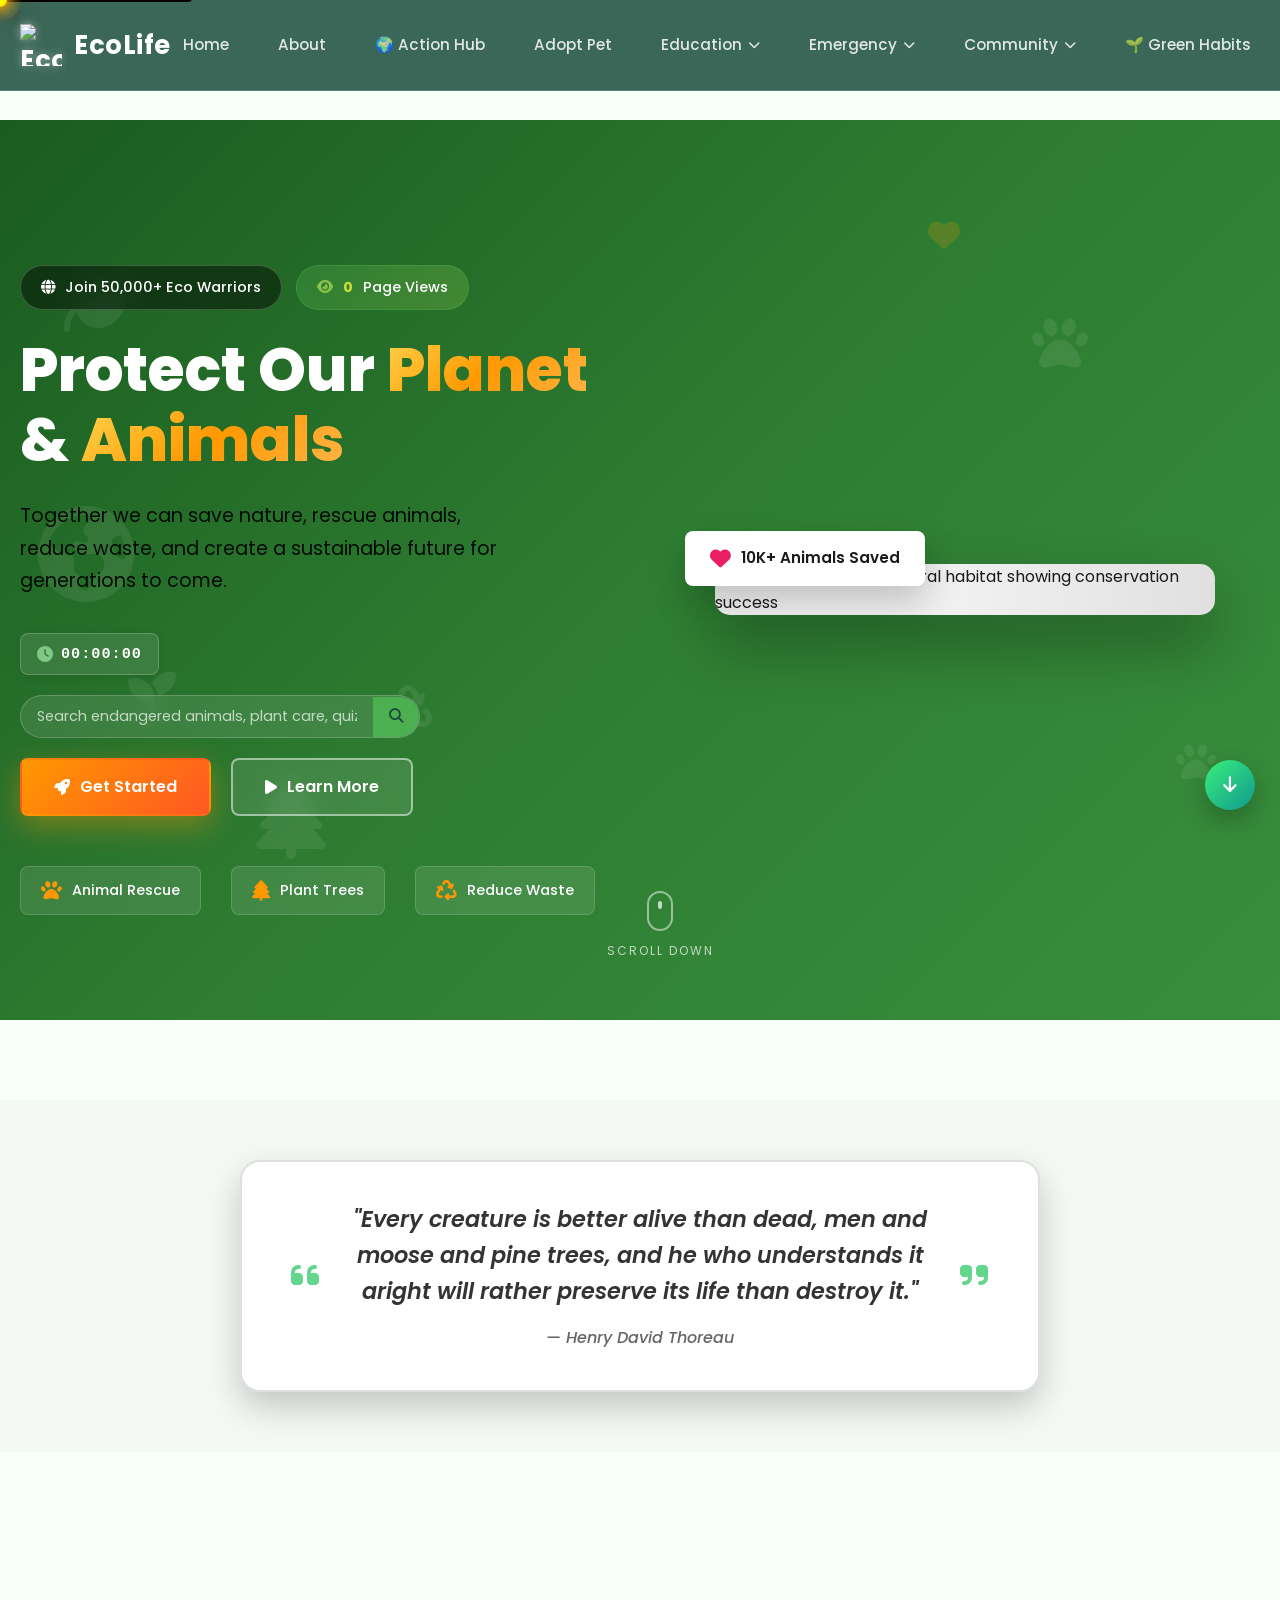
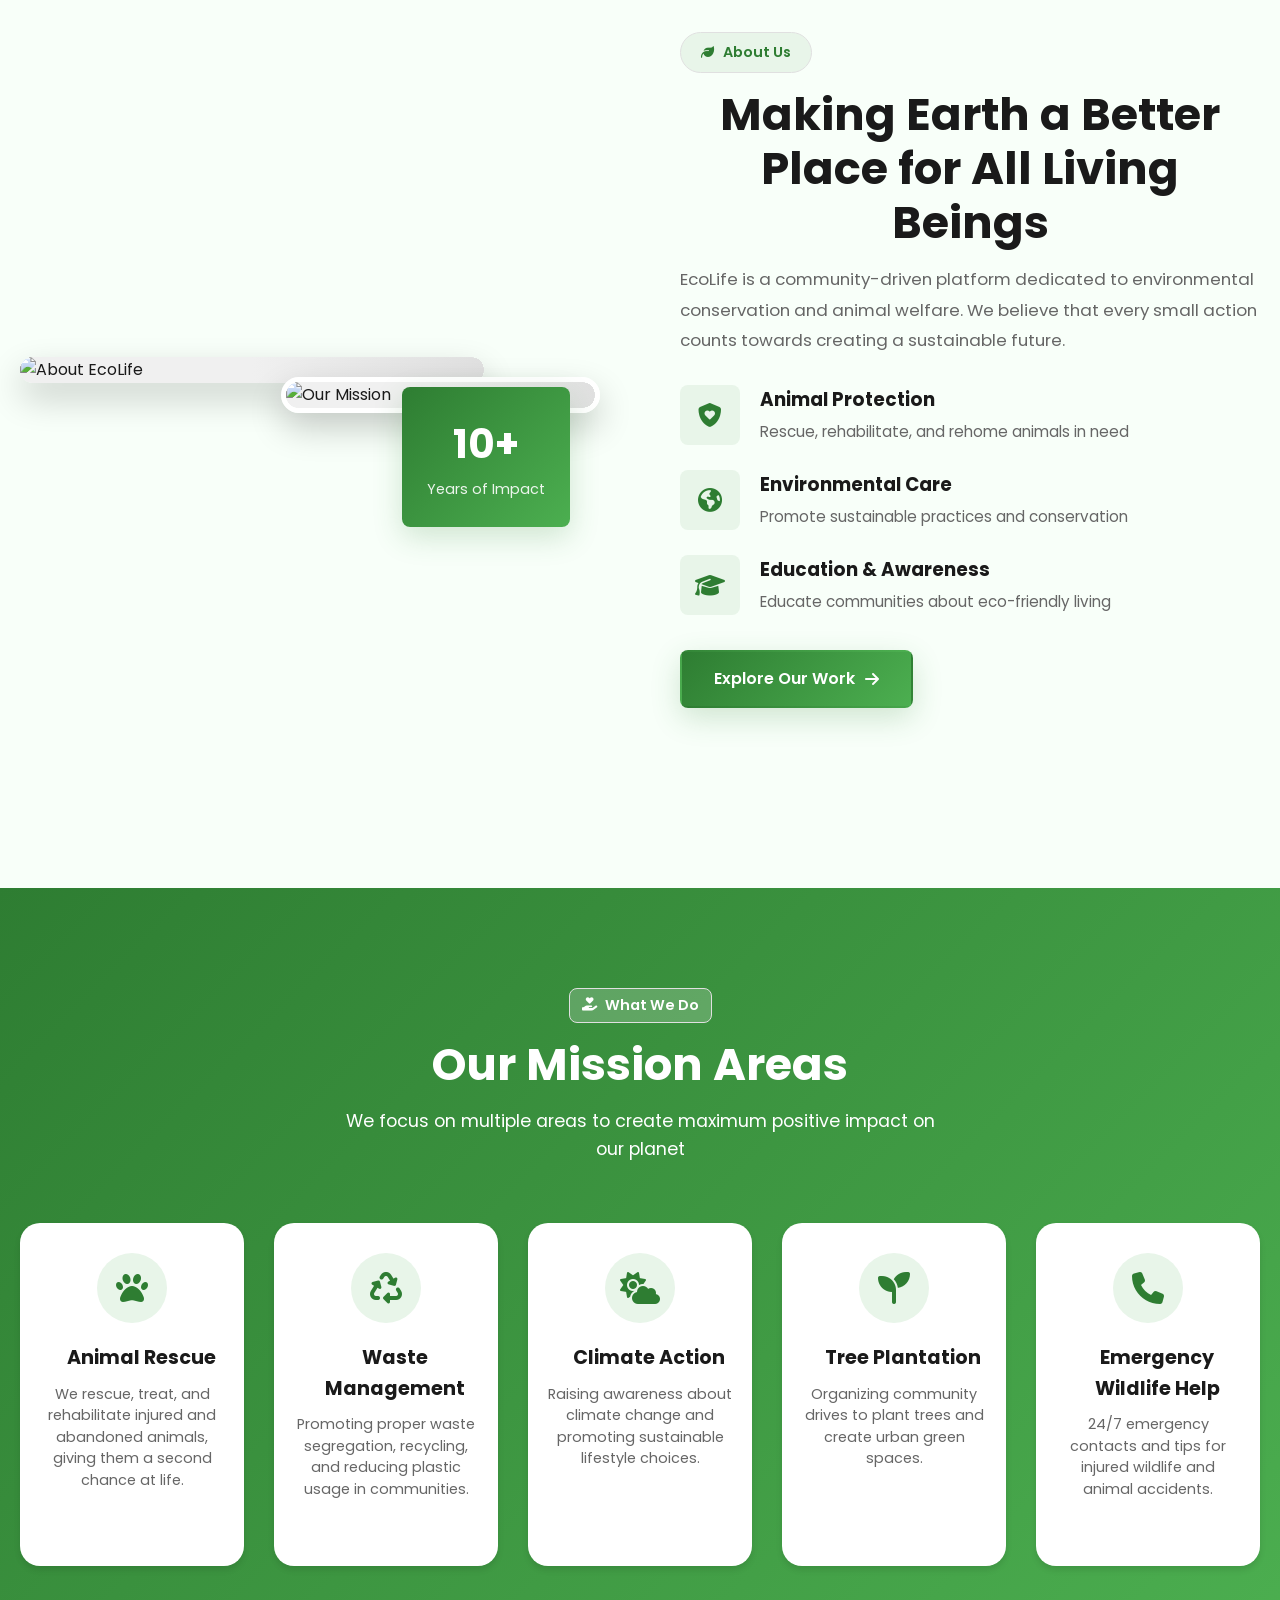
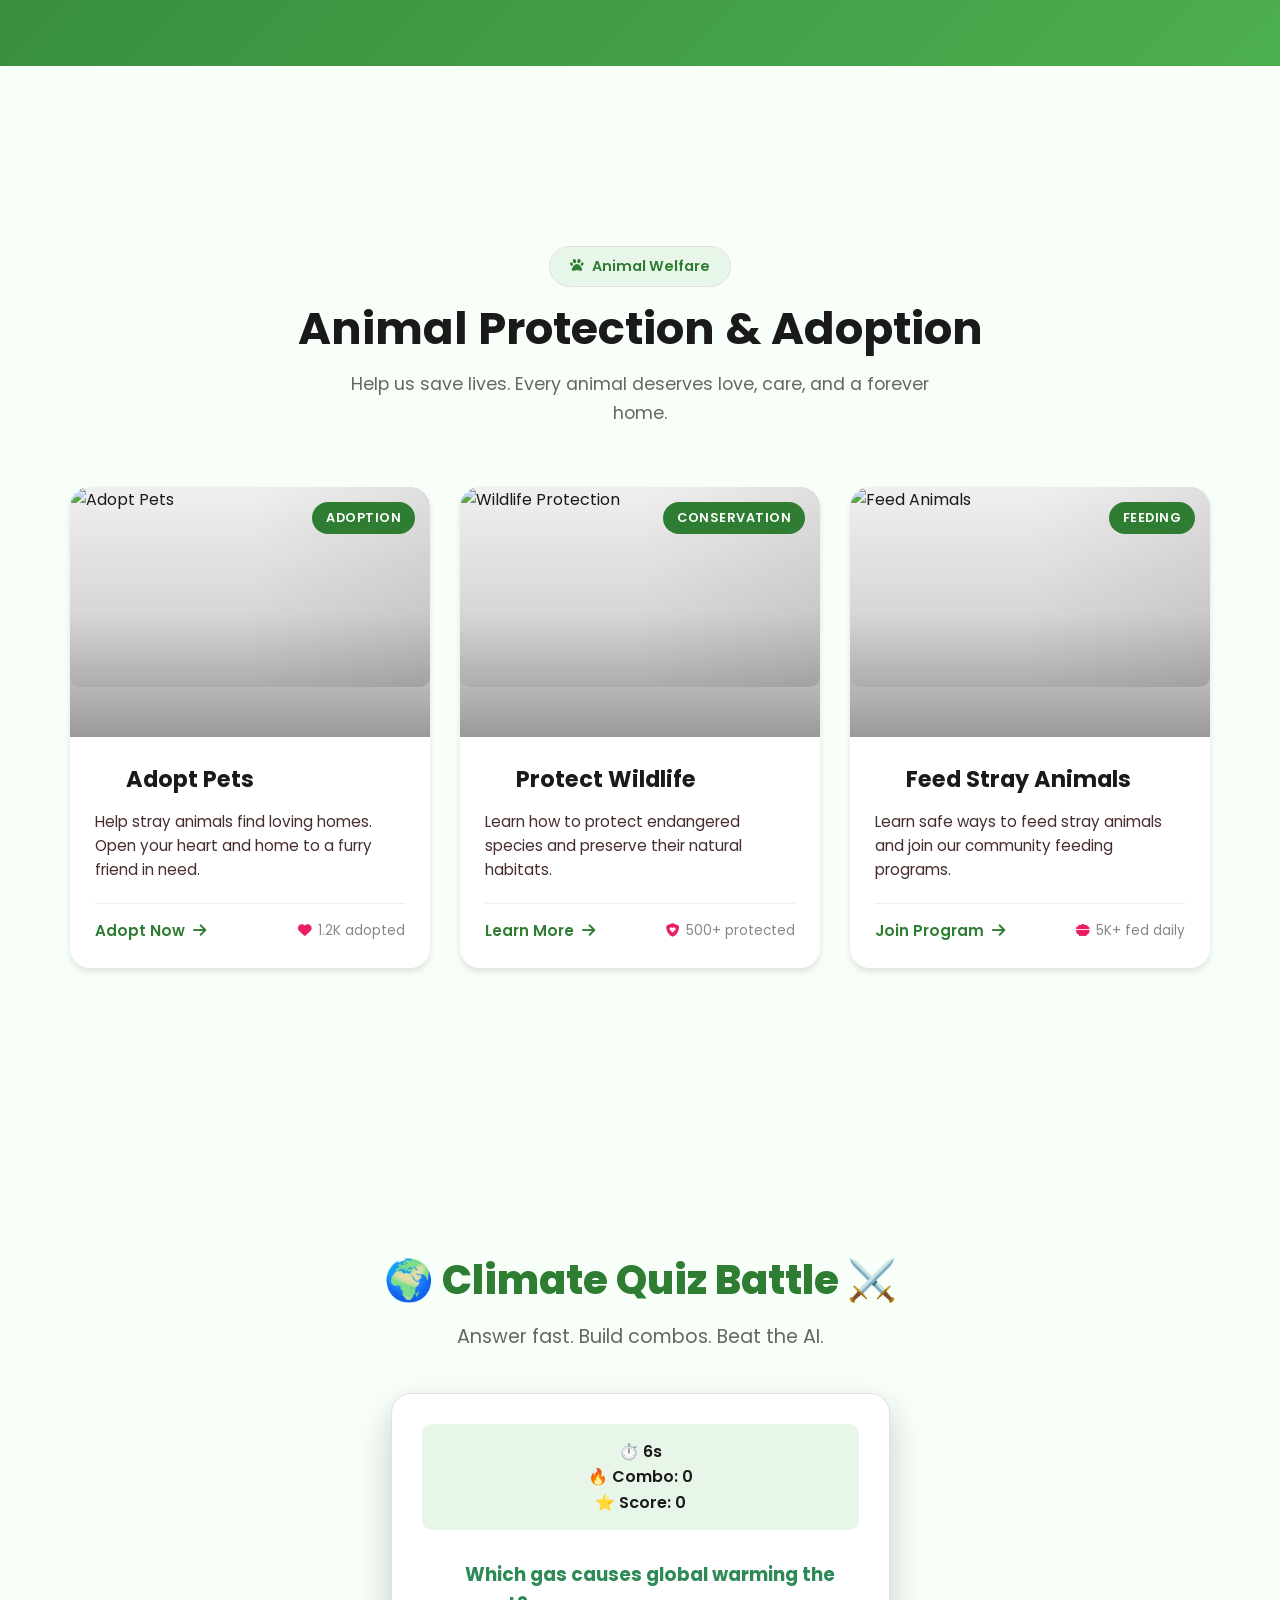
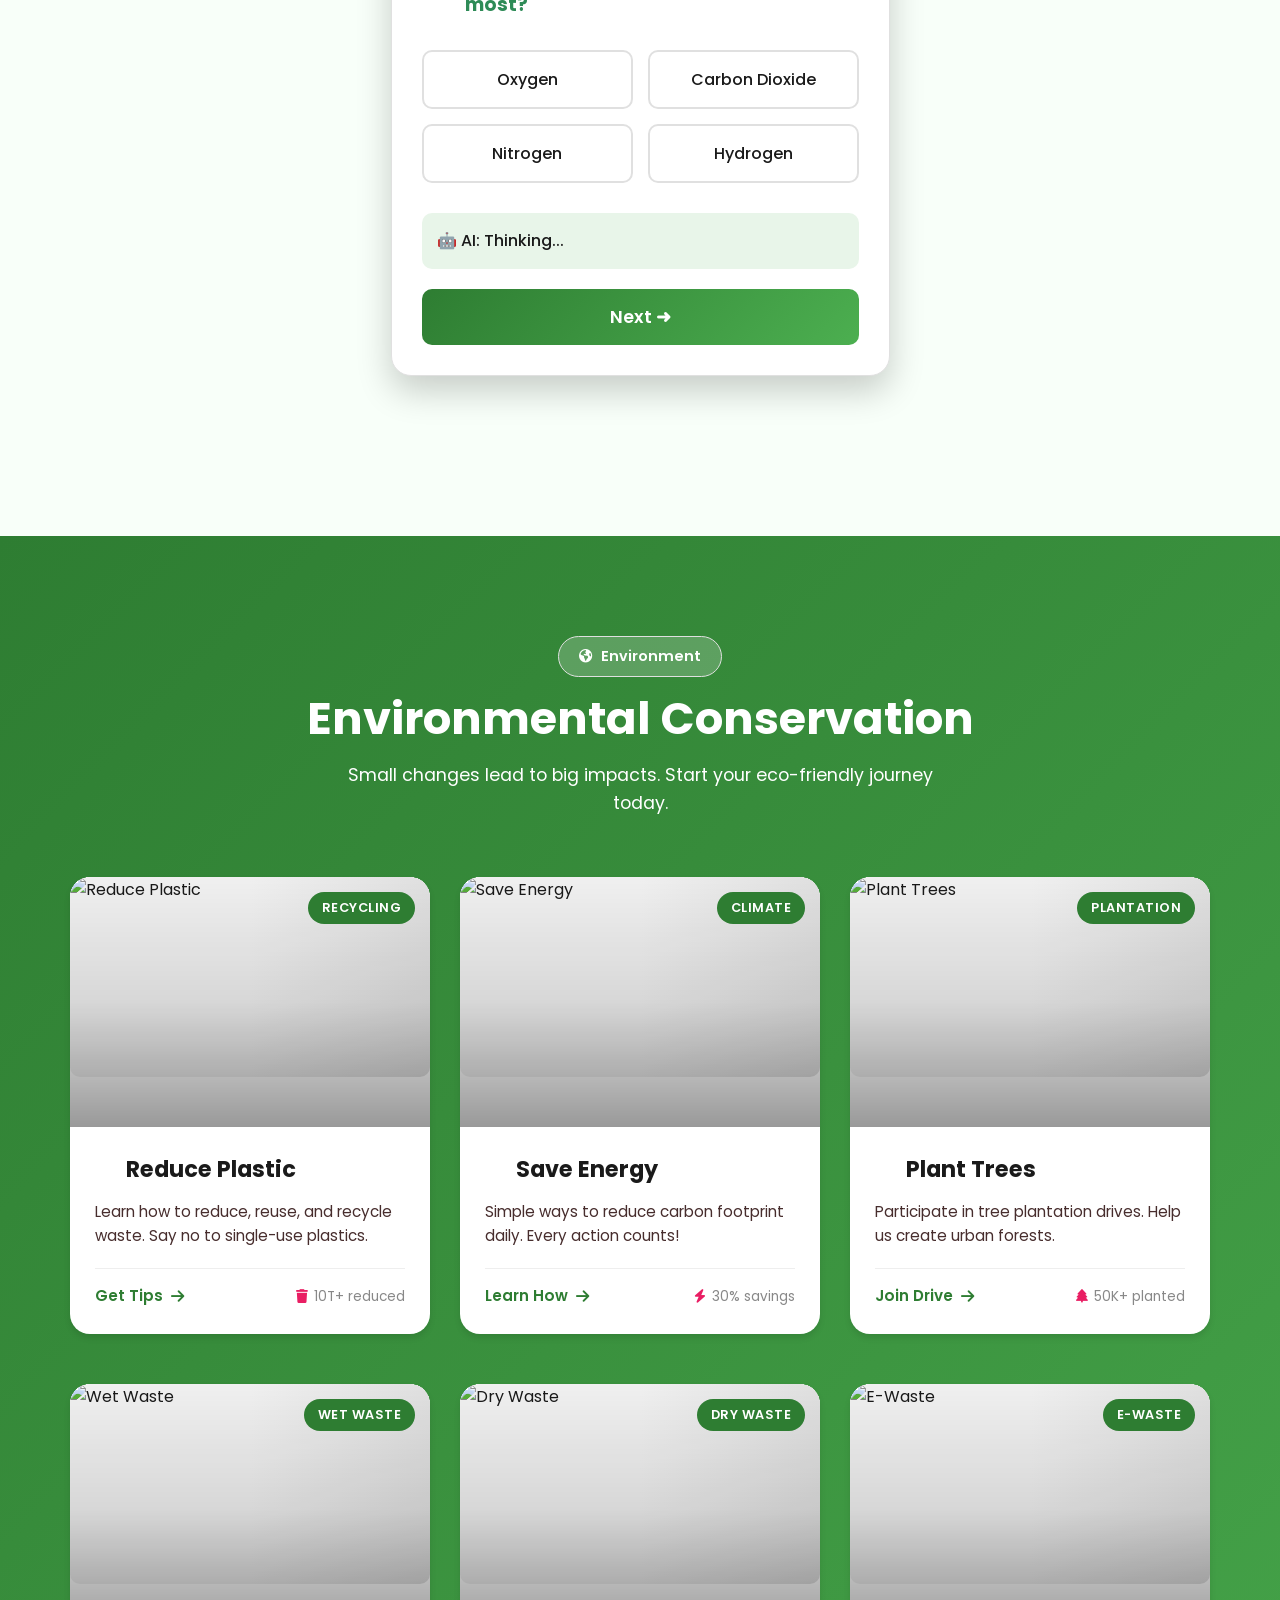
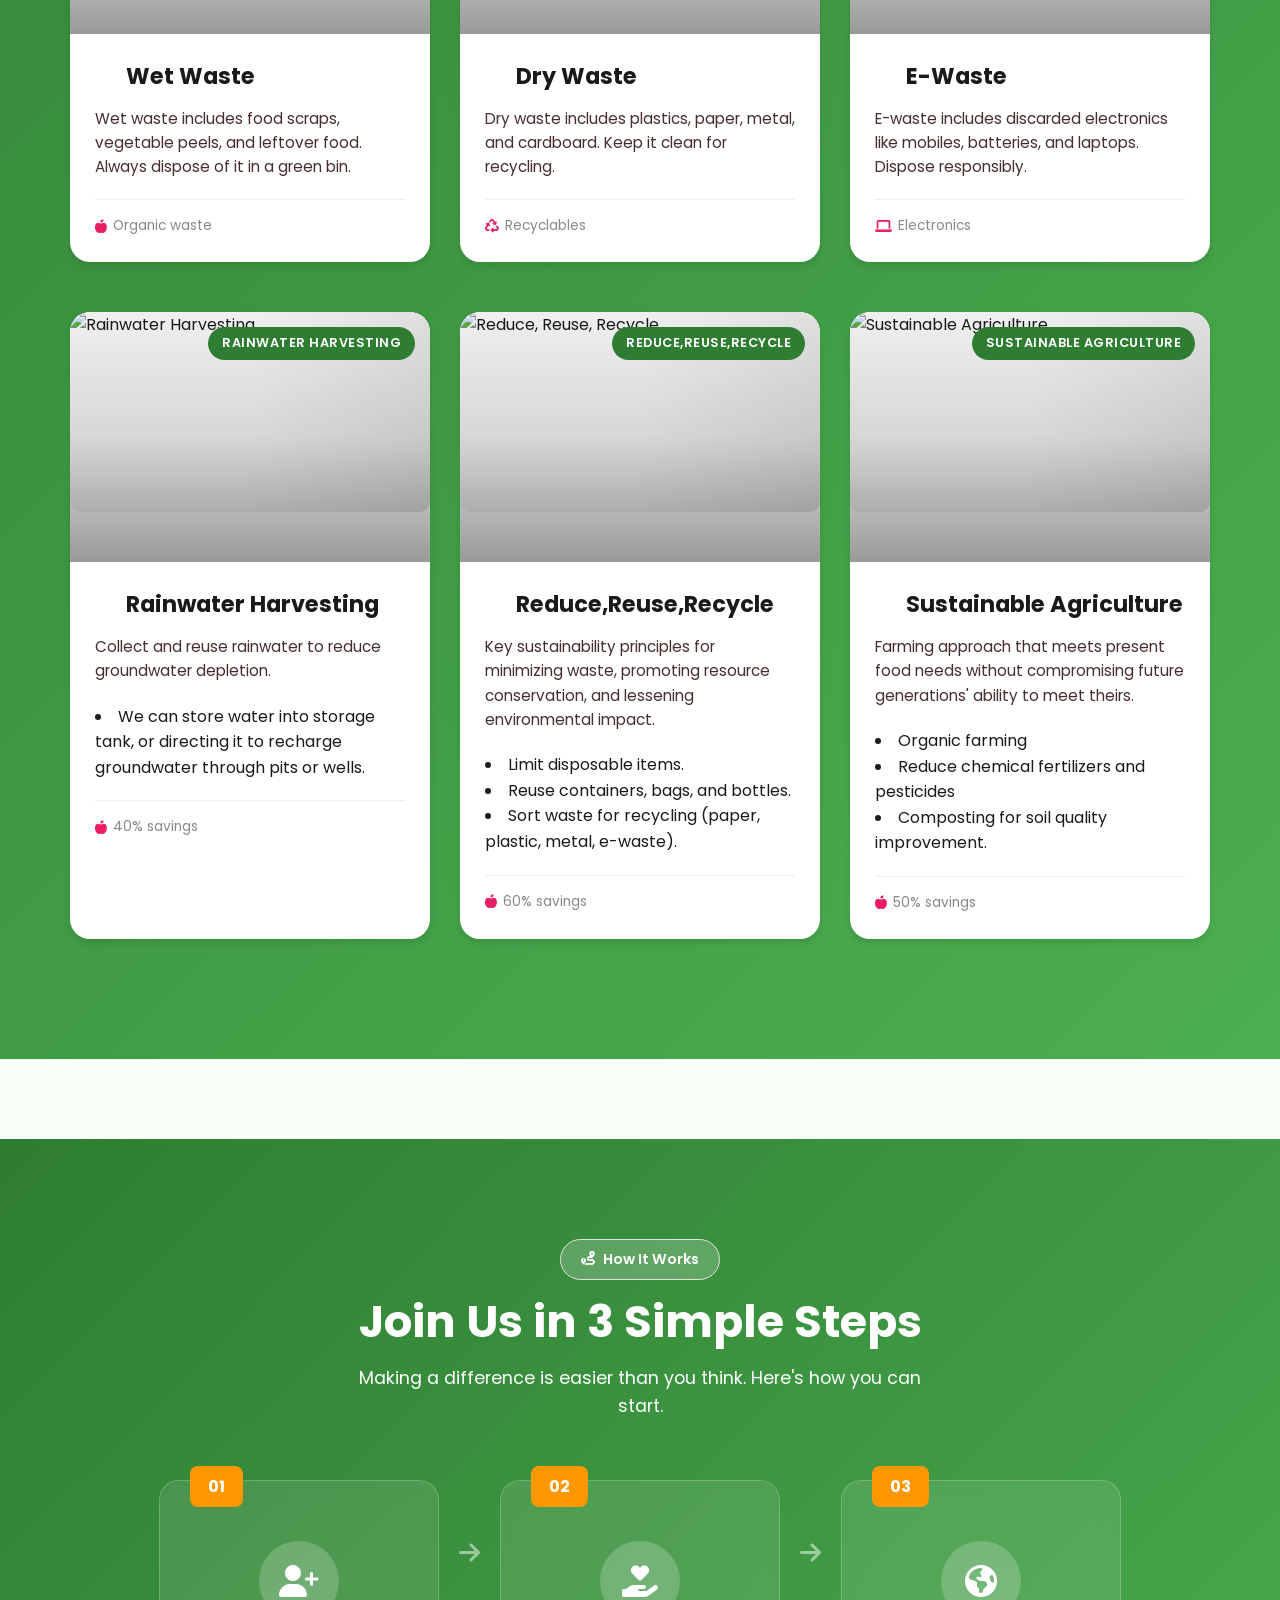
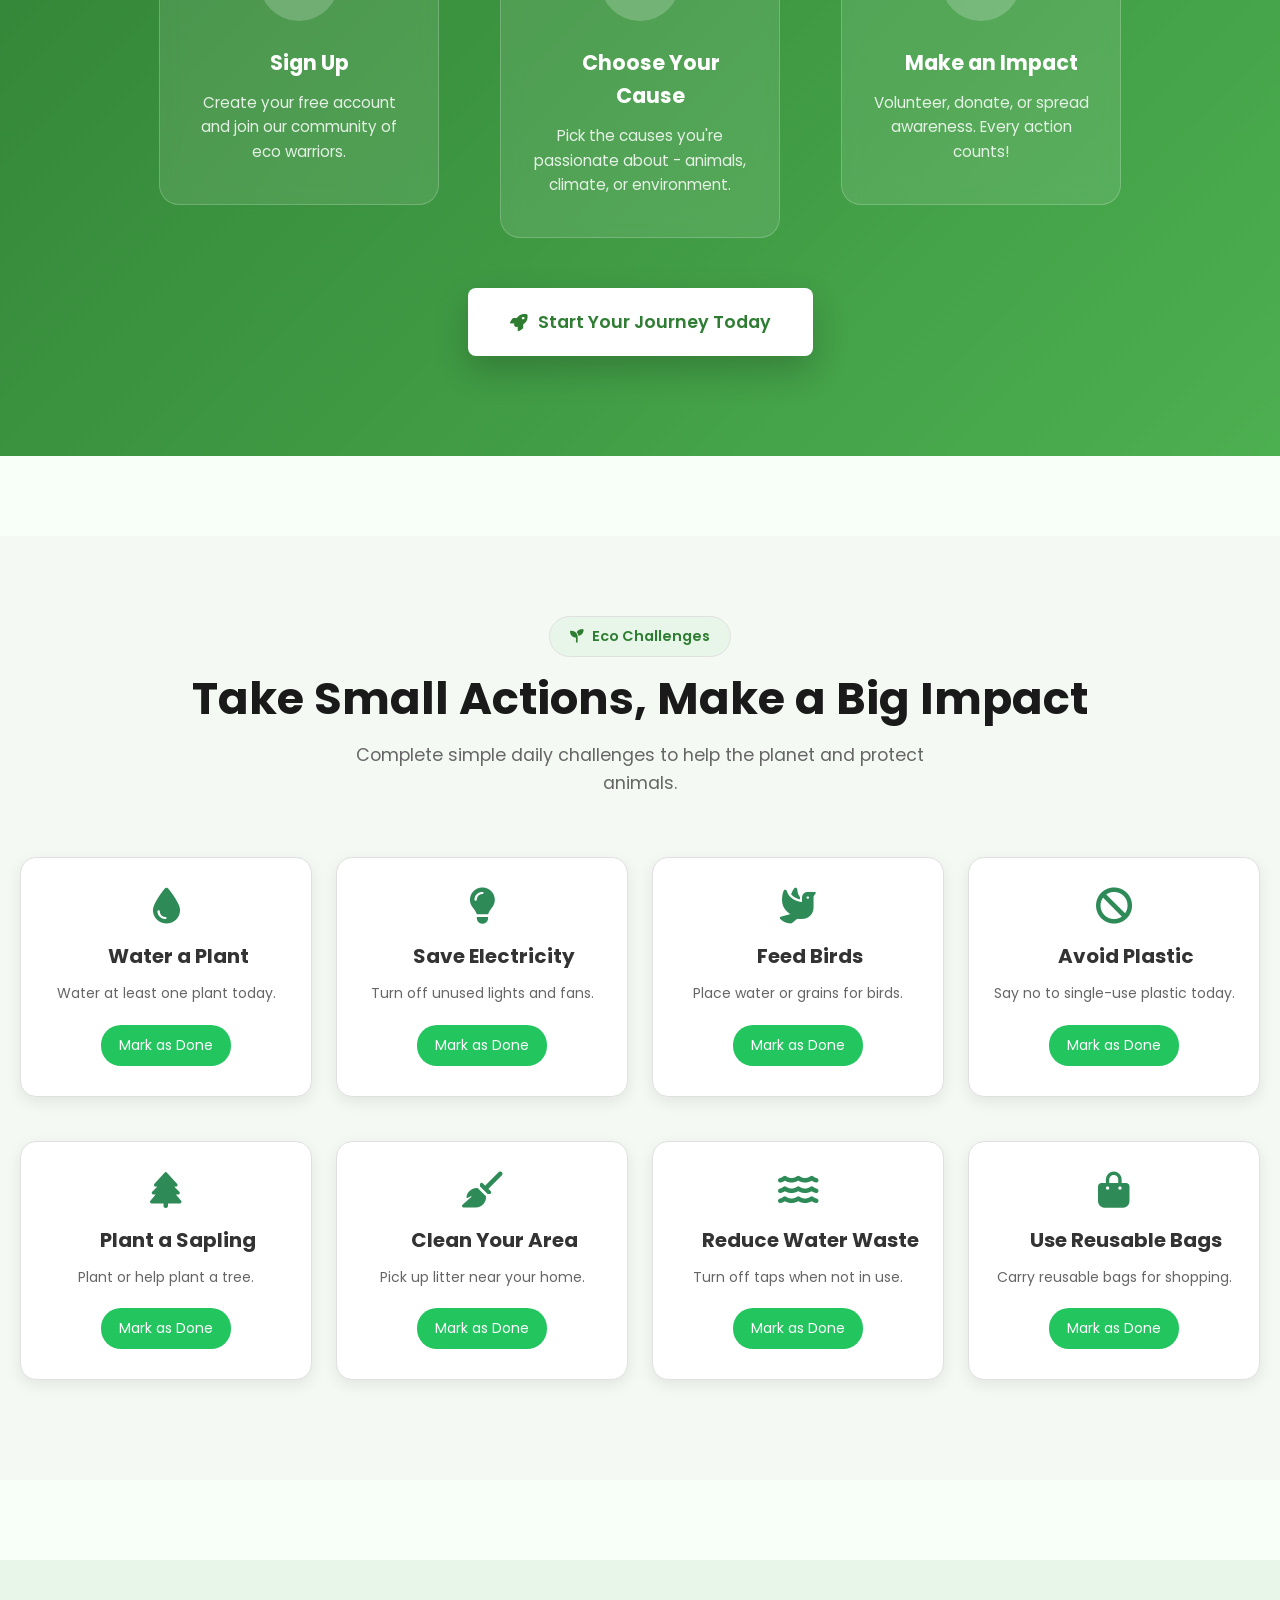
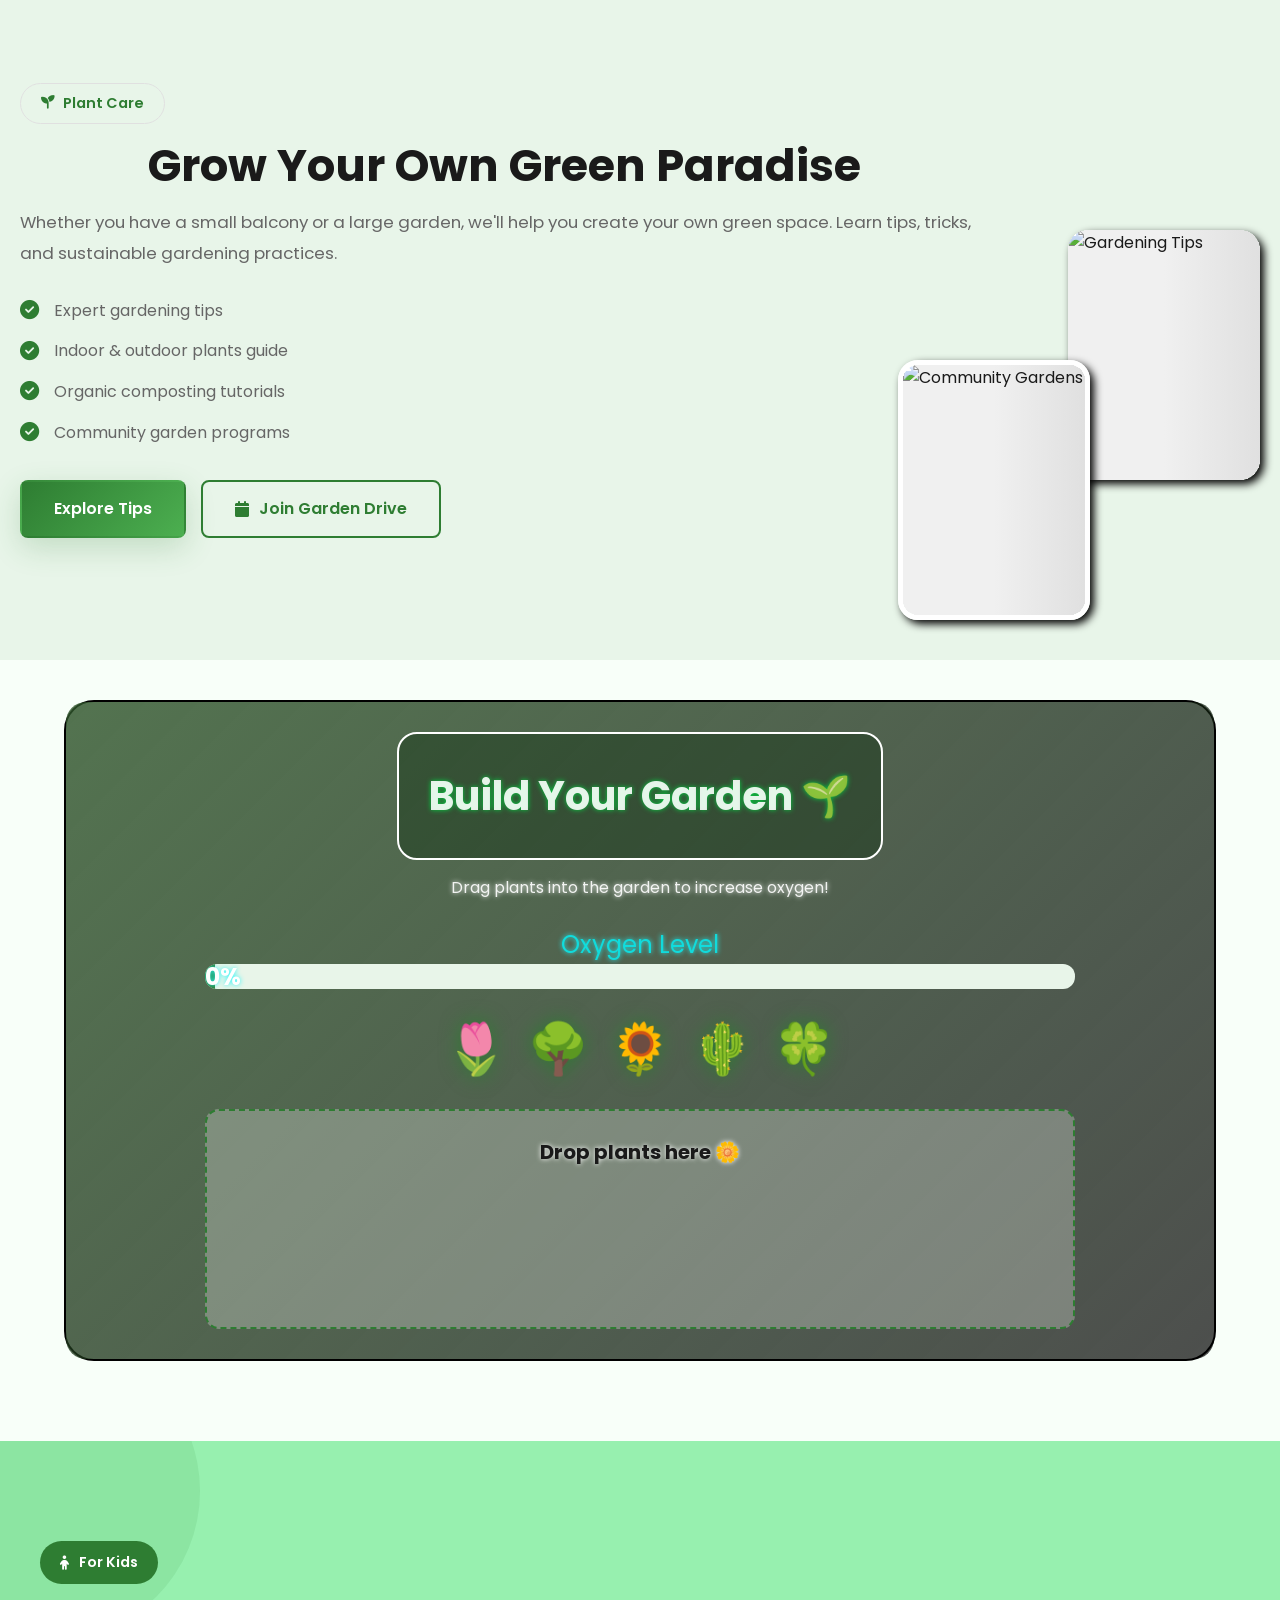
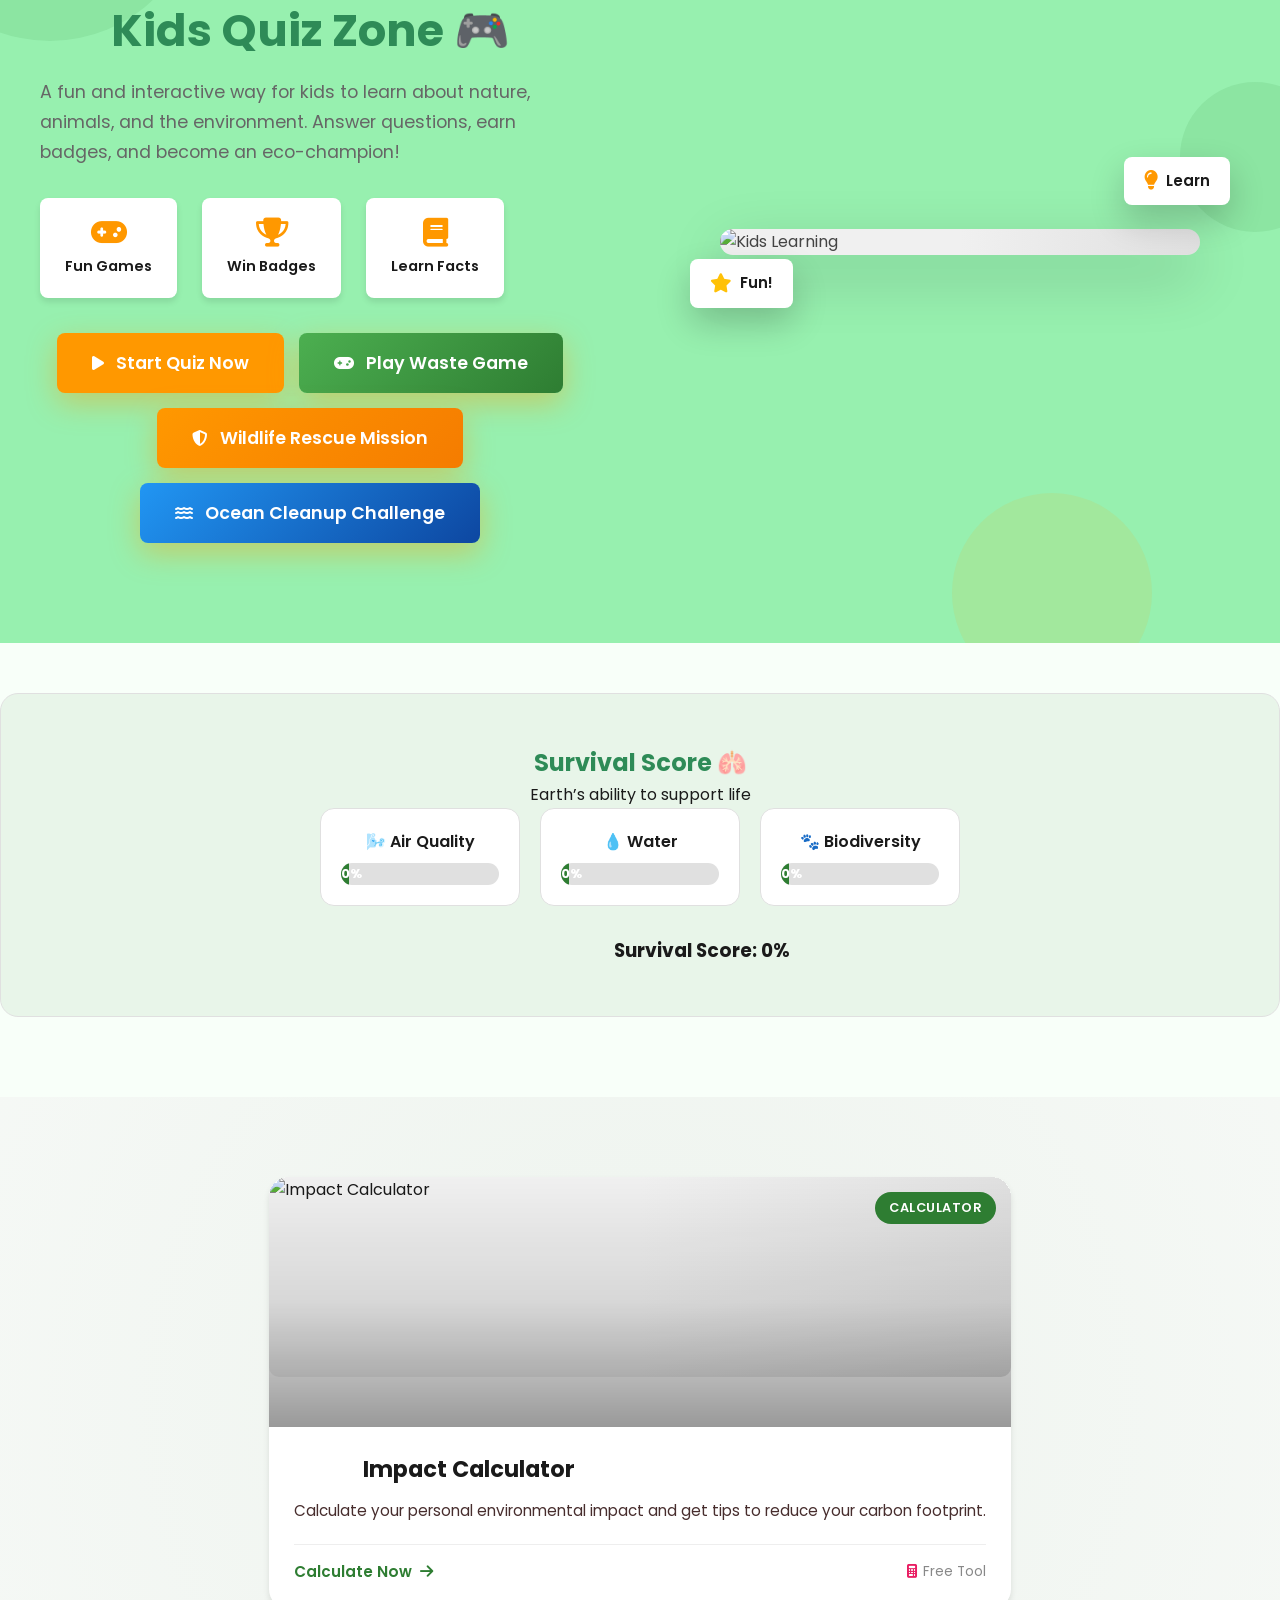
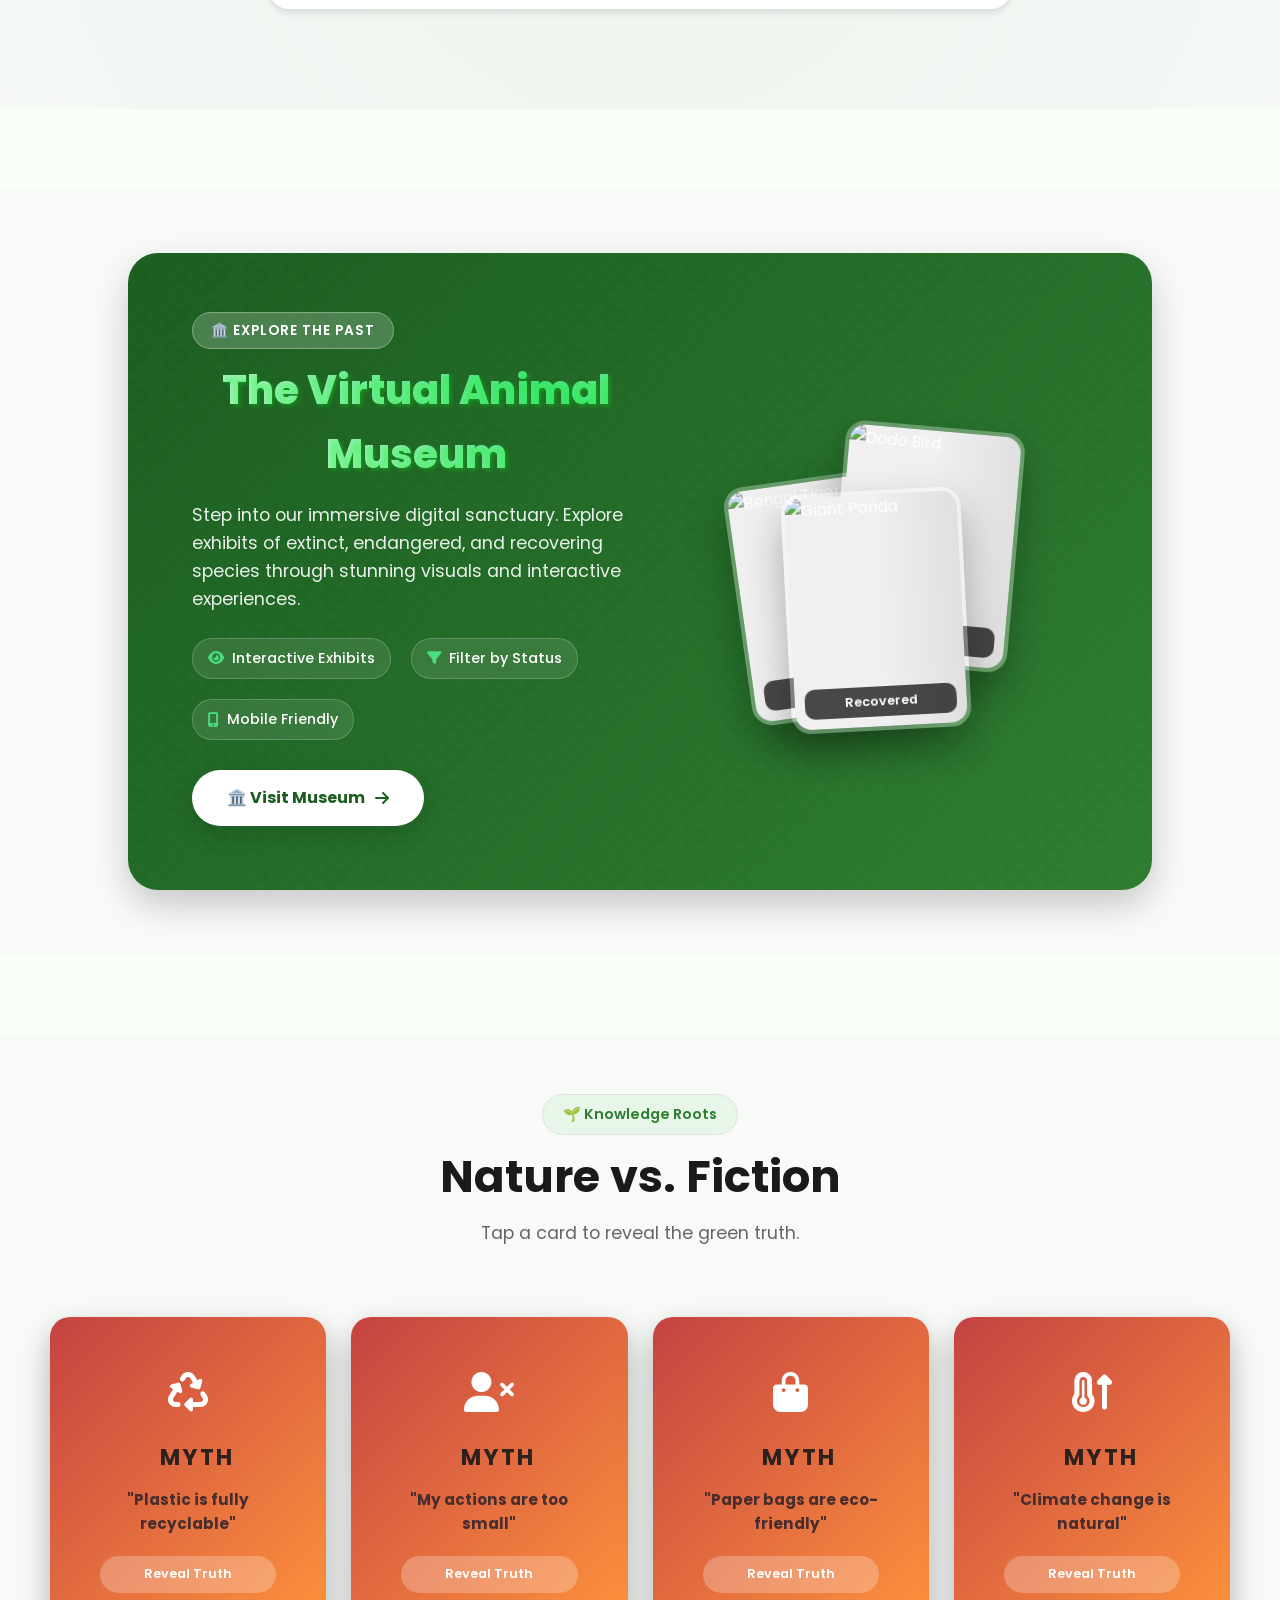
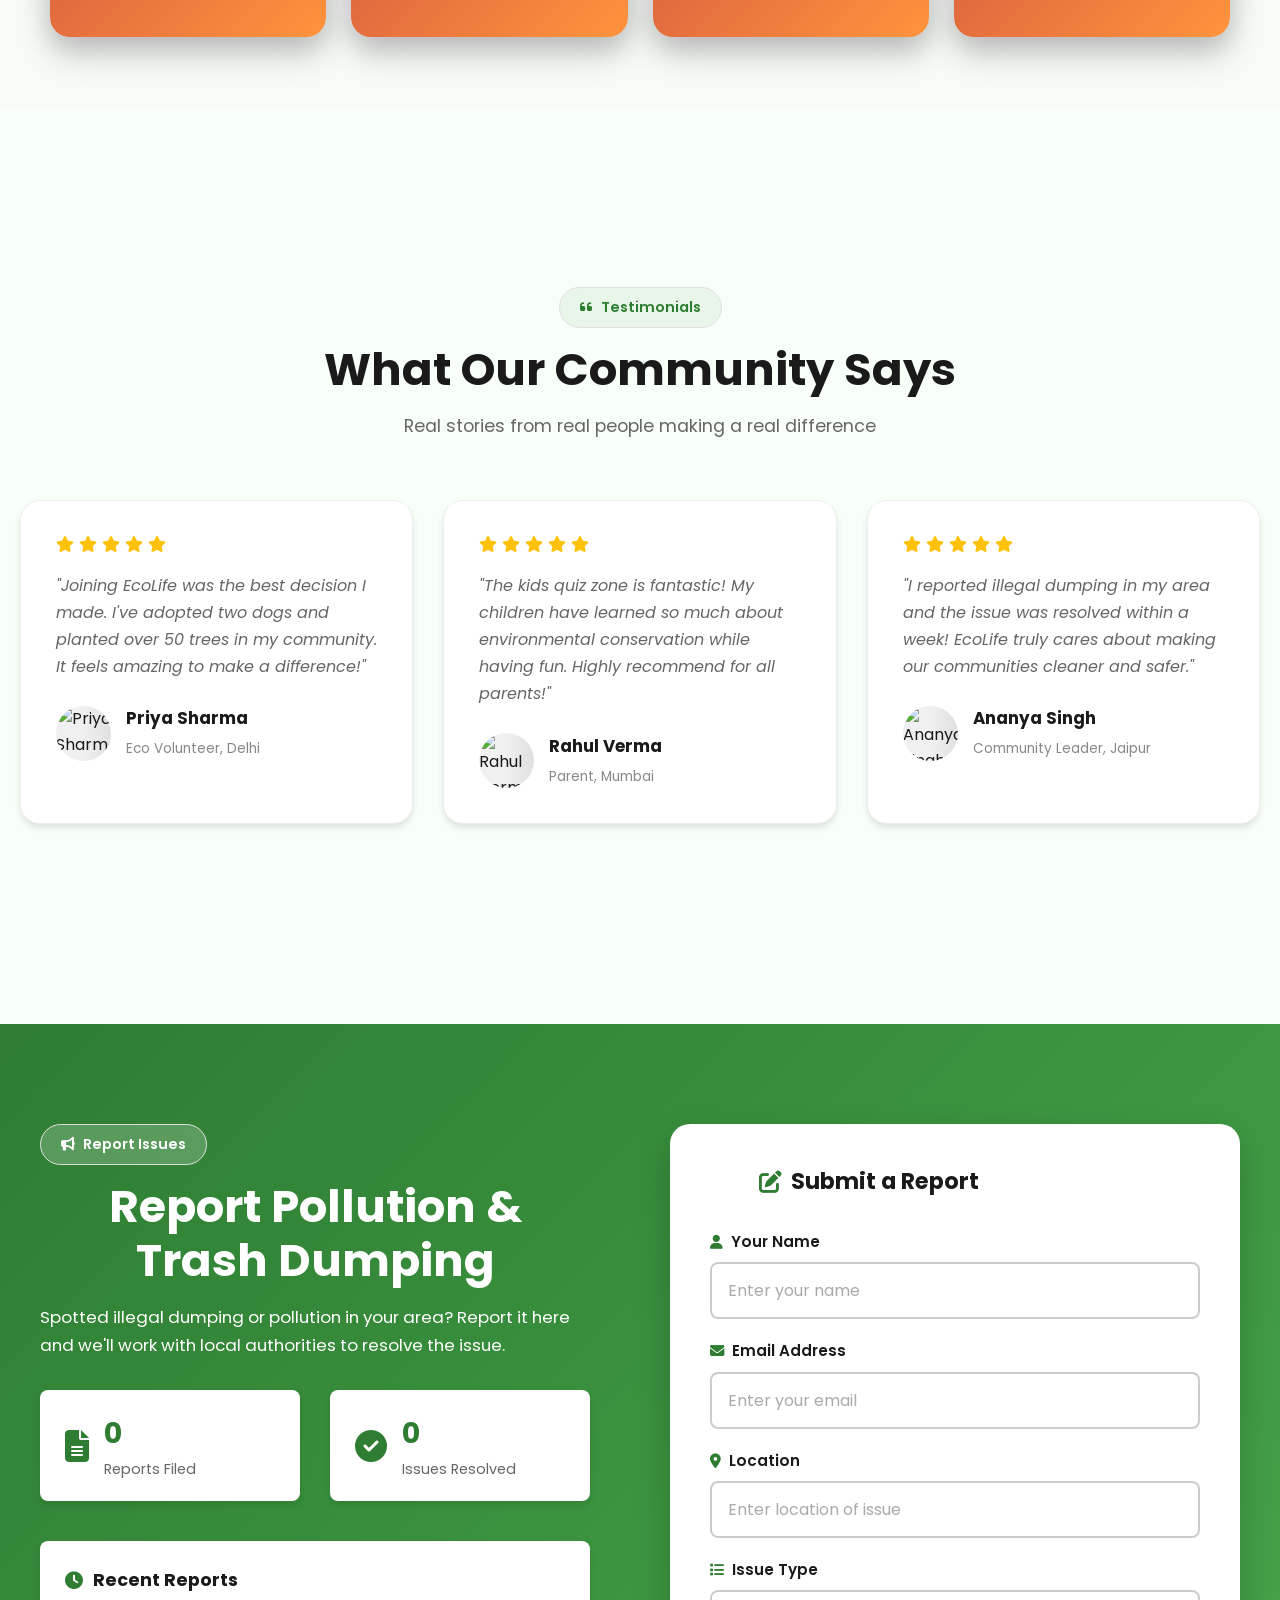
==== commit f2709d51: "Merge branch 'Jagrati3:main' into 1197" ====
--- a/frontend/index.html
+++ b/frontend/index.html
@@ -79,31 +79,27 @@
 
   <!-- Skip Navigation Link for Keyboard Users -->
   <a href="#main-content" class="skip-link" id="skip-to-main">Skip to main content</a>
-  
-  <!-- Live Regions for Screen Readers -->
-  <div aria-live="polite" aria-atomic="true" class="live-region" id="status-messages"></div>
-  <div aria-live="assertive" aria-atomic="true" class="live-region" id="error-messages"></div>
 
   <!-- 🌤️ Background Animations -->
-  <div class="eco-sky" aria-hidden="true">
+  <div class="eco-sky">
     <div class="cloud cloud1"></div>
     <div class="cloud cloud2"></div>
     <div class="cloud cloud3"></div>
   </div>
 
   <!-- 🕊️ Birds -->
-  <div class="birds-layer" aria-hidden="true"></div>
+  <div class="birds-layer"></div>
 
   <!-- 🌧️ Rain -->
-  <div class="rain-layer" aria-hidden="true"></div>
+  <div class="rain-layer"></div>
 
   <!-- 🍃 Floating Leaves -->
-  <div class="leaves-layer" aria-hidden="true"></div>
+  <div class="leaves-layer"></div>
 
   <!-- 🌞 Sun Glow -->
-  <div class="sun-glow" aria-hidden="true"></div>
-
-  <div class="scroll-progress" id="scrollProgress" role="progressbar" aria-label="Page scroll progress" aria-valuemin="0" aria-valuemax="100" aria-valuenow="0"></div>
+  <div class="sun-glow"></div>
+
+  <div class="scroll-progress" id="scrollProgress"></div>
   <!-- Navbar -->
   <div id="navbar-container"></div>
   <!-- 🌗 Dark / Light Mode Toggle -->
@@ -111,11 +107,9 @@
   id="themeToggle" 
   class="theme-toggle" 
   aria-label="Toggle dark and light mode"
-  aria-pressed="false"
   title="Toggle Dark / Light Mode"
 >
-  <i class="fa-solid fa-moon" aria-hidden="true"></i>
-  <span class="sr-only">Current theme: Light mode</span>
+  <i class="fa-solid fa-moon"></i>
 </button>
 
 
@@ -123,9 +117,9 @@
   <main id="main-content" role="main">
 
     <!-- Hero Section -->
-    <section id="home" class="hero-section" aria-labelledby="hero-title" role="banner">
+    <section id="home" class="hero-section" aria-label="Welcome to EcoLife">
       <!-- Animated Background Elements -->
-      <div class="hero-bg-elements" aria-hidden="true">
+      <div class="hero-bg-elements">
         <div class="floating-element leaf1">
           <i class="fa-solid fa-leaf"></i>
         </div>
@@ -149,18 +143,18 @@
       </div>
 
       <!-- Particle Effect -->
-      <div class="particles" id="particles" aria-hidden="true"></div>
+      <div class="particles" id="particles"></div>
 
       <div class="hero-container">
         <div class="hero-content" data-aos="fade-up" data-aos-duration="1000">
-          <span class="hero-badge" role="status">
-            <i class="fa-solid fa-globe" aria-hidden="true"></i> Join 50,000+ Eco Warriors
+          <span class="hero-badge">
+            <i class="fa-solid fa-globe"></i> Join 50,000+ Eco Warriors
           </span>
           <!-- Page View Counter -->
-          <span class="hero-badge page-view-counter" id="page-view-counter" role="status" aria-live="polite">
-            <i class="fa-solid fa-eye" aria-hidden="true"></i> <span id="page-view-count">0</span> Page Views
+          <span class="hero-badge page-view-counter" id="page-view-counter">
+            <i class="fa-solid fa-eye"></i> <span id="page-view-count">0</span> Page Views
           </span>
-          <h1 class="hero-title" id="hero-title">
+          <h1 class="hero-title">
             Protect Our <span class="gradient-text">Planet</span> &
             <span class="gradient-text">Animals</span>
           </h1>
@@ -169,44 +163,40 @@
             create a sustainable future for generations to come.
           </p>
           <!-- Live Clock Display -->
-    <div class="live-clock" id="live-clock" role="timer" aria-live="off">
-      <i class="fas fa-clock" aria-hidden="true"></i>
-      <span id="clock-time" aria-label="Current time">00:00:00</span>
+    <div class="live-clock" id="live-clock">
+      <i class="fas fa-clock"></i>
+      <span id="clock-time">00:00:00</span>
     </div>
 
     <!-- Search Bar -->
-    <div class="search-container" role="search">
+    <div class="search-container">
       <form class="search-form" id="searchForm">
-        <label for="searchInput" class="sr-only">Search EcoLife content</label>
-        <input type="text" id="searchInput" placeholder="Search endangered animals, plant care, quizzes..." autocomplete="off" aria-describedby="search-help">
-        <div id="search-help" class="sr-only">Search for information about animals, plants, quizzes, and environmental topics</div>
-        <button type="submit" class="search-btn" aria-label="Search">
-          <i class="fas fa-search" aria-hidden="true"></i>
+        <input type="text" id="searchInput" placeholder="Search endangered animals, plant care, quizzes..." autocomplete="off">
+        <button type="submit" class="search-btn">
+          <i class="fas fa-search"></i>
         </button>
       </form>
     </div>
-          <div class="hero-cta" role="group" aria-label="Main actions">
-            <a href="#about" class="btn btn-primary" aria-describedby="get-started-desc">
-              <i class="fa-solid fa-rocket" aria-hidden="true"></i> Get Started
+          <div class="hero-cta">
+            <a href="#about" class="btn btn-primary">
+              <i class="fa-solid fa-rocket"></i> Get Started
             </a>
-            <div id="get-started-desc" class="sr-only">Begin your journey to protect the environment and animals</div>
-            <a href="#animal" class="btn btn-secondary" aria-describedby="learn-more-desc">
-              <i class="fa-solid fa-play" aria-hidden="true"></i> Learn More
+            <a href="#animal" class="btn btn-secondary">
+              <i class="fa-solid fa-play"></i> Learn More
             </a>
-            <div id="learn-more-desc" class="sr-only">Discover more about animal protection and environmental conservation</div>
-          </div>
-
-          <div class="hero-features" role="list" aria-label="Key features">
-            <div class="hero-feature" role="listitem">
-              <i class="fa-solid fa-paw" aria-hidden="true"></i>
+          </div>
+
+          <div class="hero-features">
+            <div class="hero-feature">
+              <i class="fa-solid fa-paw"></i>
               <span>Animal Rescue</span>
             </div>
-            <div class="hero-feature" role="listitem">
-              <i class="fa-solid fa-tree" aria-hidden="true"></i>
+            <div class="hero-feature">
+              <i class="fa-solid fa-tree"></i>
               <span>Plant Trees</span>
             </div>
-            <div class="hero-feature" role="listitem">
-              <i class="fa-solid fa-recycle" aria-hidden="true"></i>
+            <div class="hero-feature">
+              <i class="fa-solid fa-recycle"></i>
               <span>Reduce Waste</span>
             </div>
           </div>
@@ -1594,7 +1584,6 @@
   <script src="js/utils/dom-cache.js"></script>
   <script src="js/utils/performance-fixes.js"></script>
   <script src="js/utils/responsive-images.js"></script>
-  <script src="js/utils/accessibility-manager.js"></script>
   
   <!-- Performance monitoring (load first) -->
   <script src="js/global/performance-monitor.js"></script>
--- a/frontend/css/components/responsive-images.css
+++ b/frontend/css/components/responsive-images.css
@@ -0,0 +1,95 @@
+/* Responsive Images Fix - Mobile Optimization */
+
+/* Base responsive image styles */
+img {
+  max-width: 100%;
+  height: auto;
+  display: block;
+}
+
+/* Hero image responsive fixes */
+.hero-image-wrapper img {
+  width: 100%;
+  height: auto;
+  object-fit: cover;
+  border-radius: 15px;
+}
+
+/* Card images responsive */
+.card-image img,
+.feature-card img {
+  width: 100%;
+  height: 200px;
+  object-fit: cover;
+  border-radius: 10px;
+}
+
+/* About section images */
+.about-img-main img,
+.about-img-secondary img {
+  width: 100%;
+  height: auto;
+  object-fit: cover;
+  border-radius: 12px;
+}
+
+/* Plant care images */
+.plant-img img {
+  width: 100%;
+  height: 250px;
+  object-fit: cover;
+  border-radius: 10px;
+}
+
+/* Quiz image responsive */
+.quiz-image-wrapper img {
+  width: 100%;
+  height: auto;
+  max-height: 400px;
+  object-fit: cover;
+  border-radius: 15px;
+}
+
+/* Mobile breakpoints */
+@media (max-width: 768px) {
+  .hero-image-wrapper img {
+    height: 250px;
+    object-fit: cover;
+  }
+  
+  .card-image img,
+  .feature-card img {
+    height: 180px;
+  }
+  
+  .plant-img img {
+    height: 200px;
+  }
+}
+
+@media (max-width: 480px) {
+  .hero-image-wrapper img {
+    height: 200px;
+  }
+  
+  .card-image img,
+  .feature-card img {
+    height: 150px;
+  }
+  
+  .plant-img img {
+    height: 160px;
+  }
+}
+
+/* Lazy loading placeholder */
+img[loading="lazy"] {
+  background: linear-gradient(90deg, #f0f0f0 25%, #e0e0e0 50%, #f0f0f0 75%);
+  background-size: 200% 100%;
+  animation: loading 1.5s infinite;
+}
+
+@keyframes loading {
+  0% { background-position: 200% 0; }
+  100% { background-position: -200% 0; }
+}
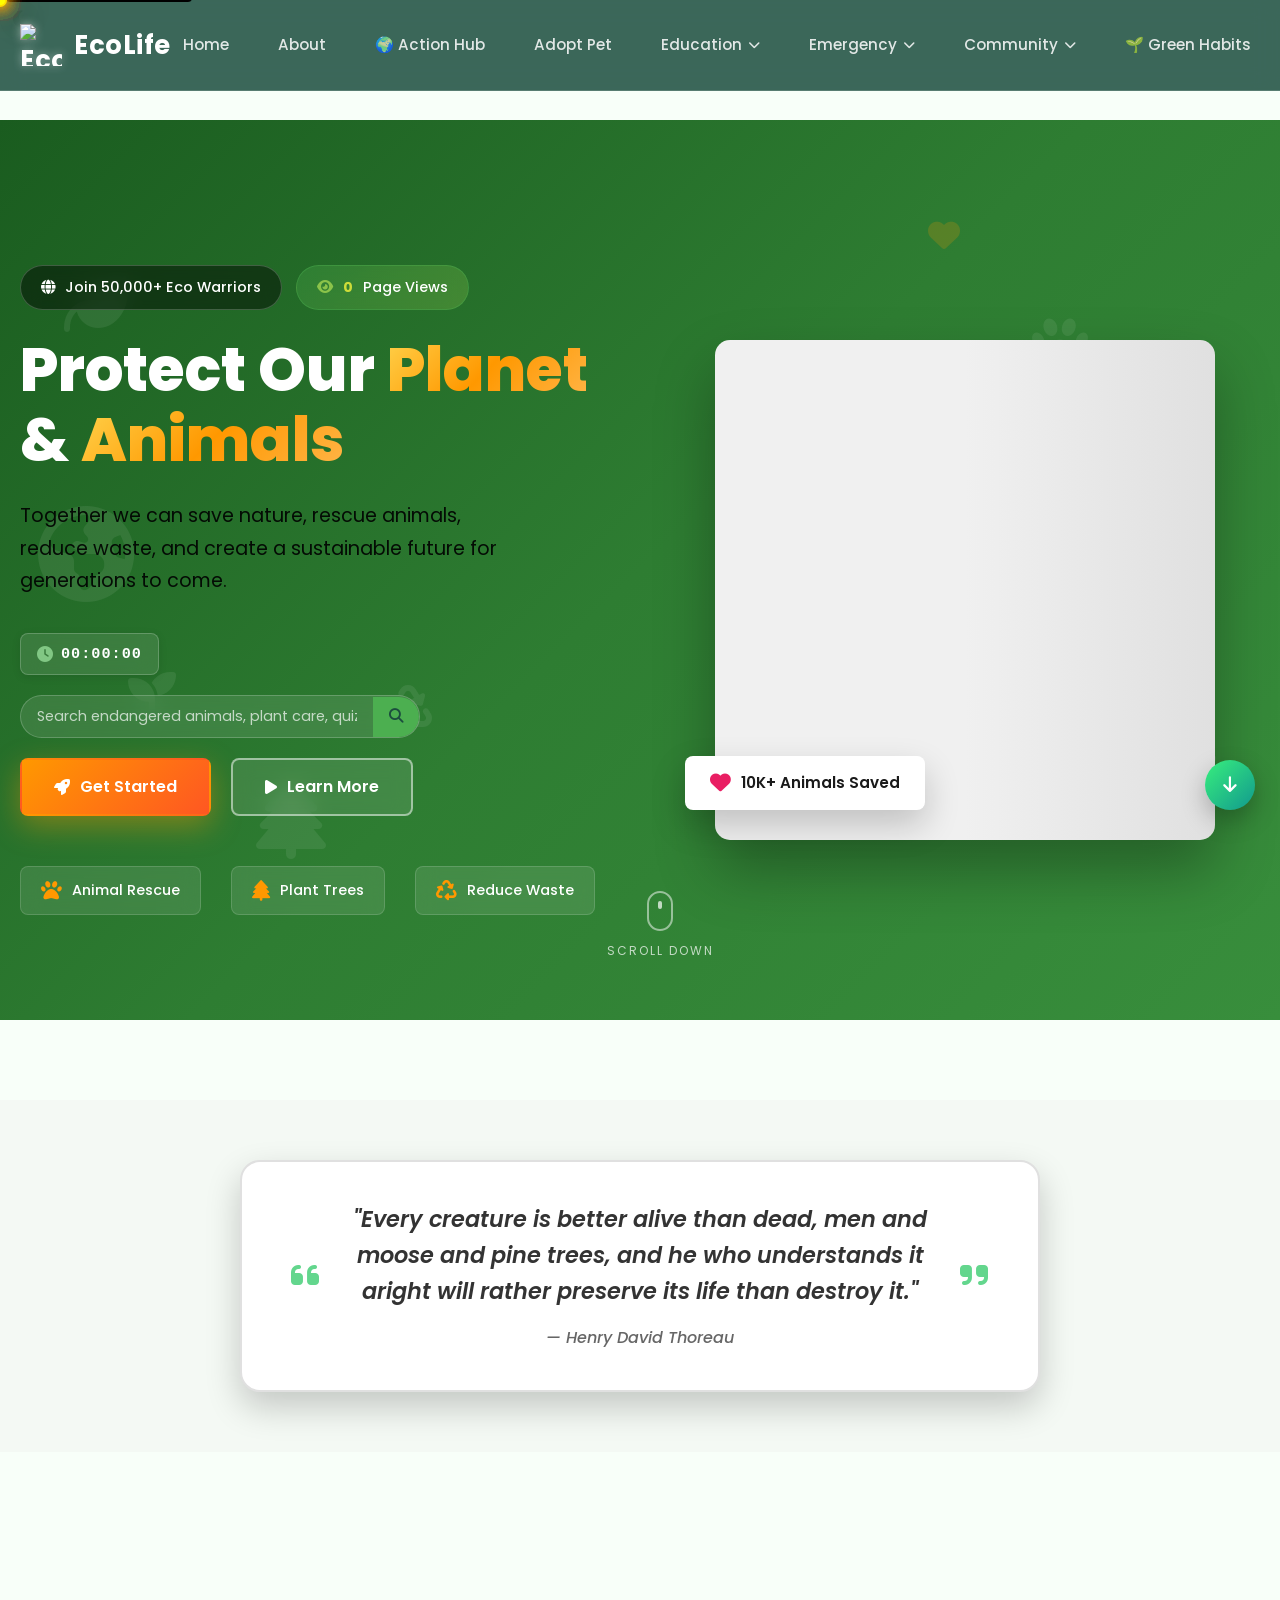
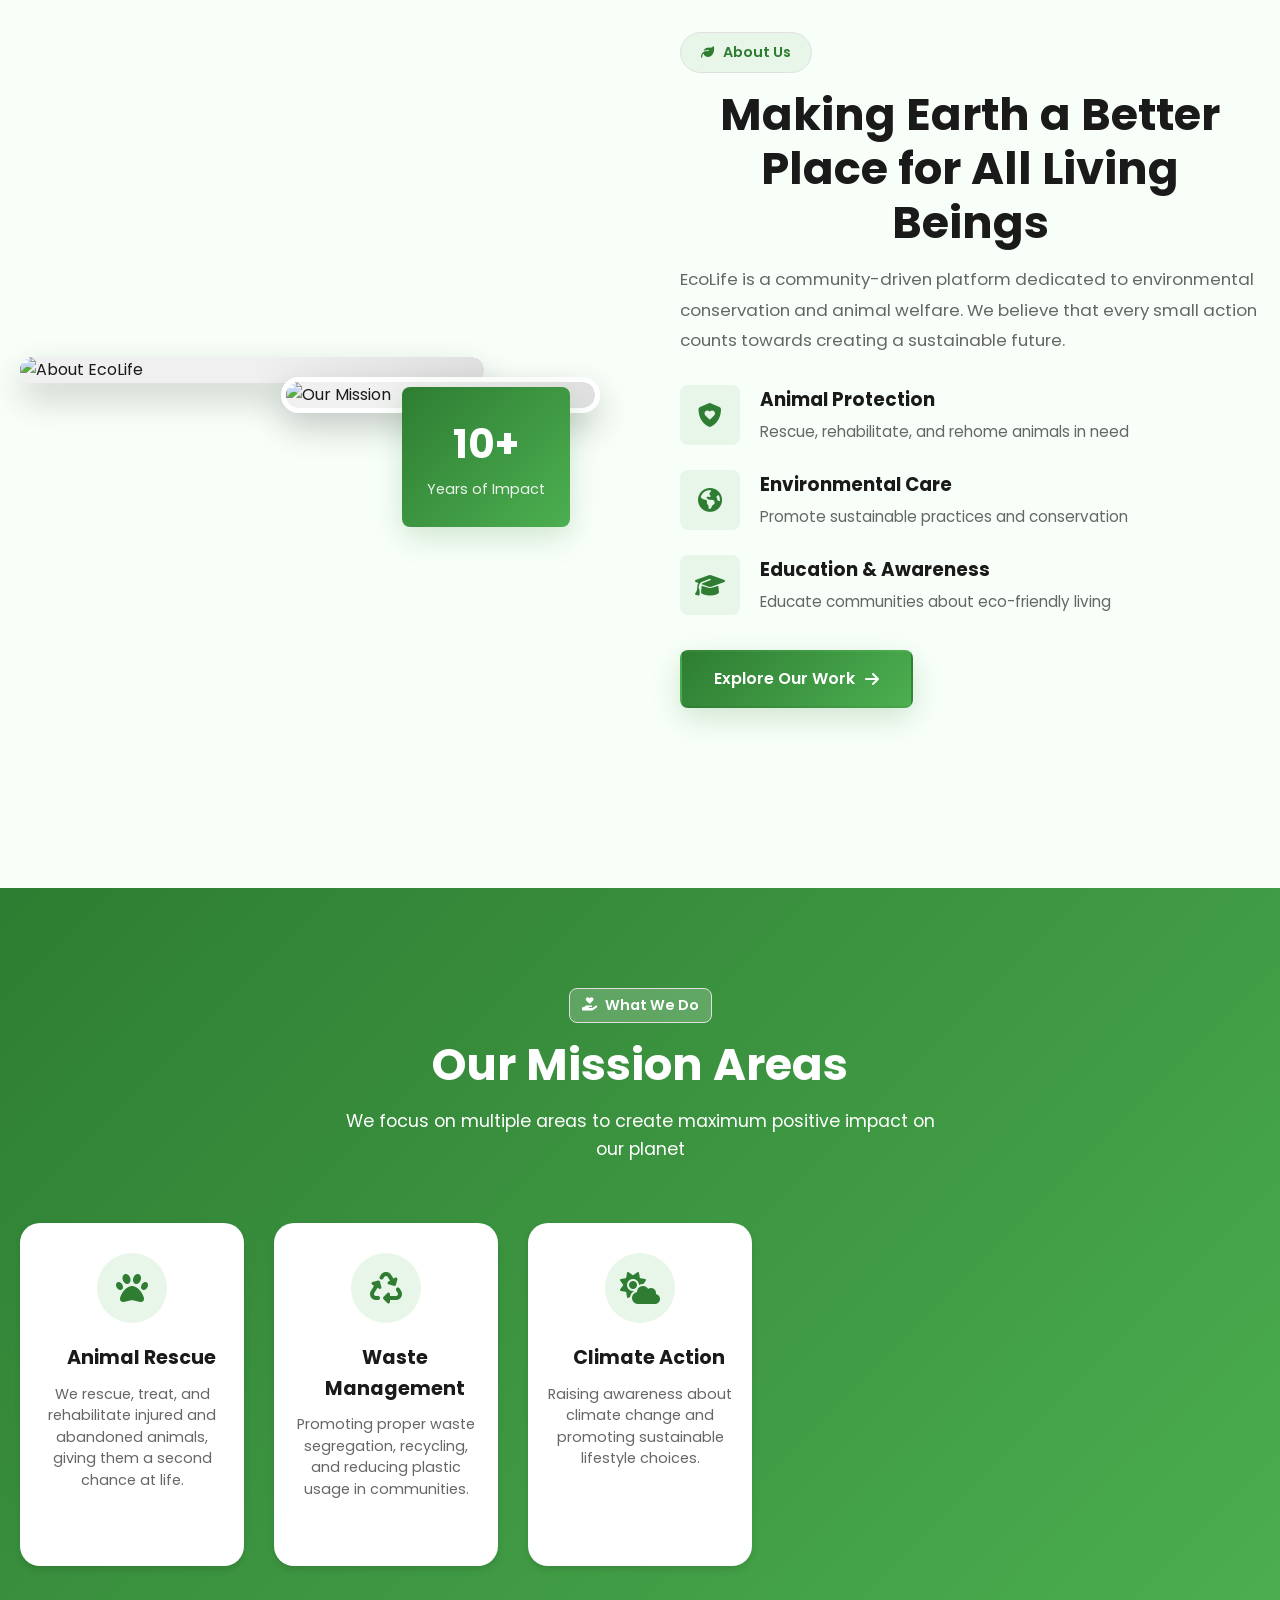
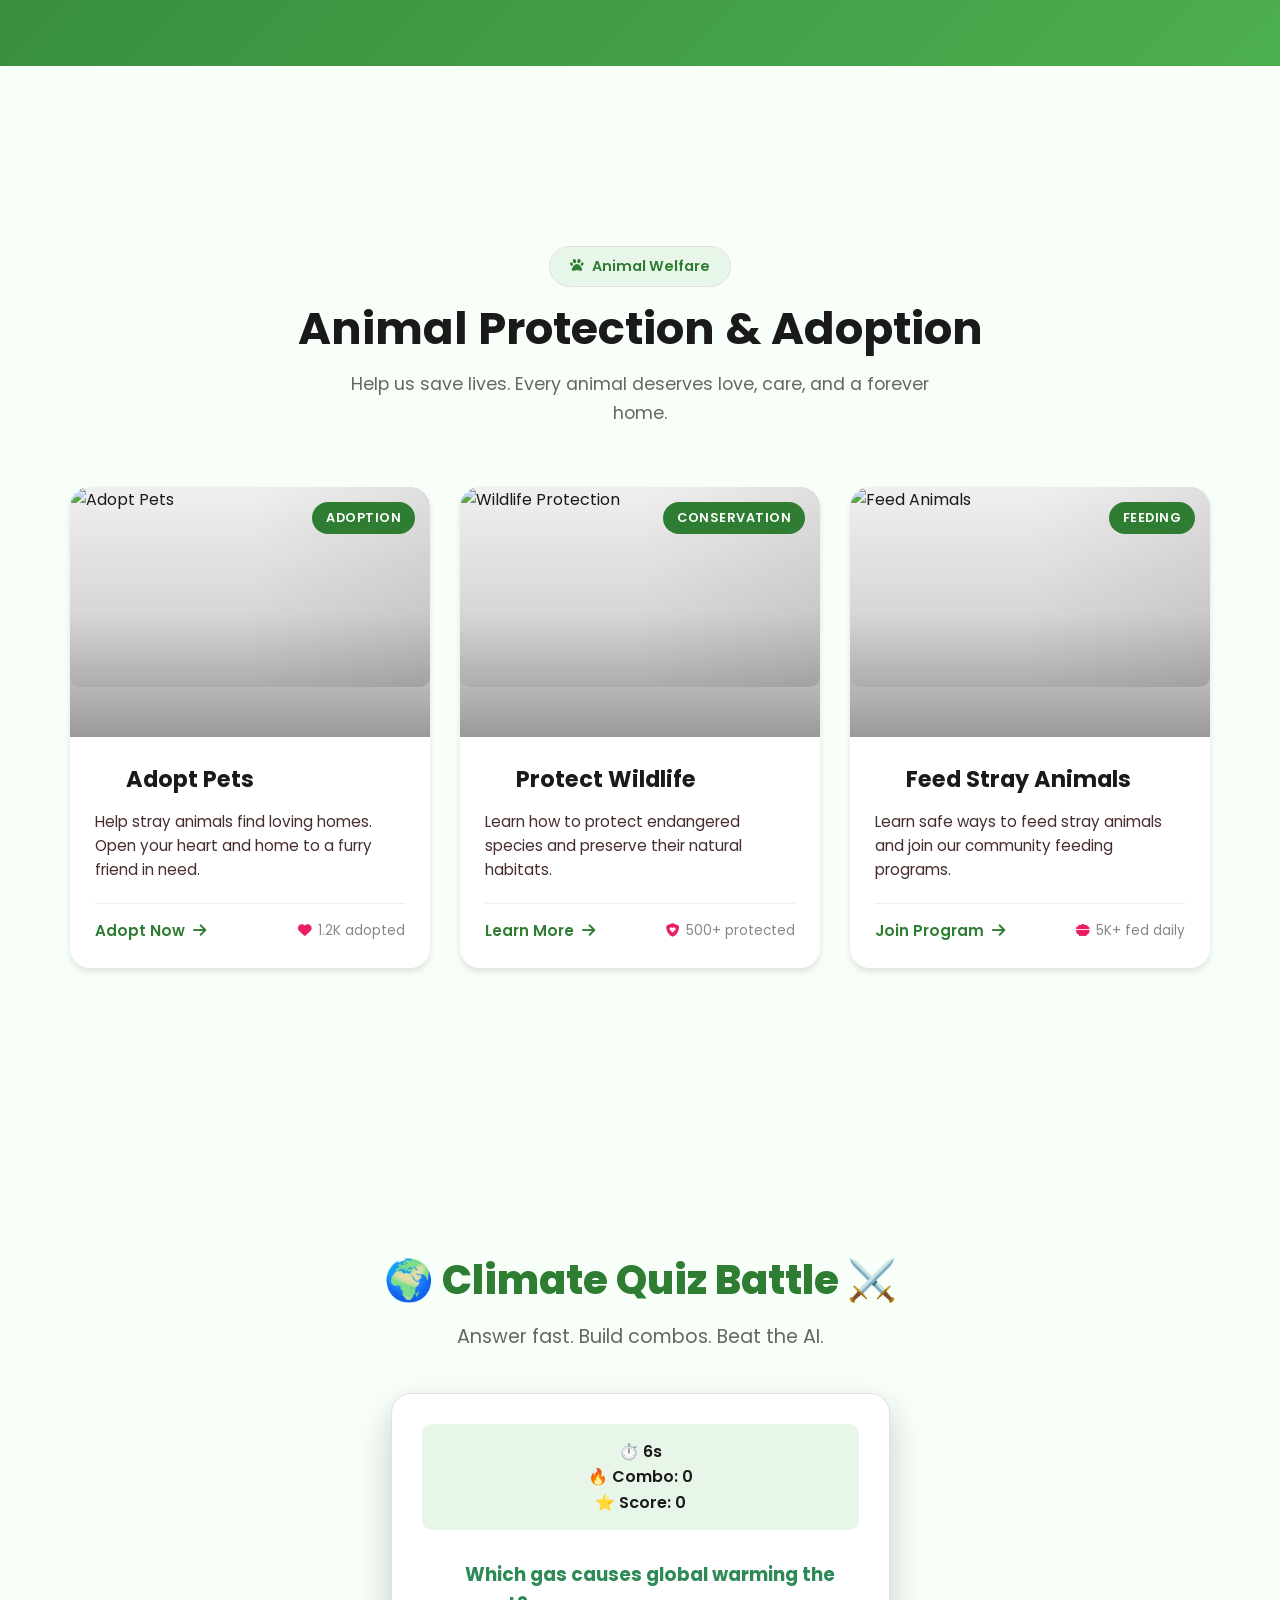
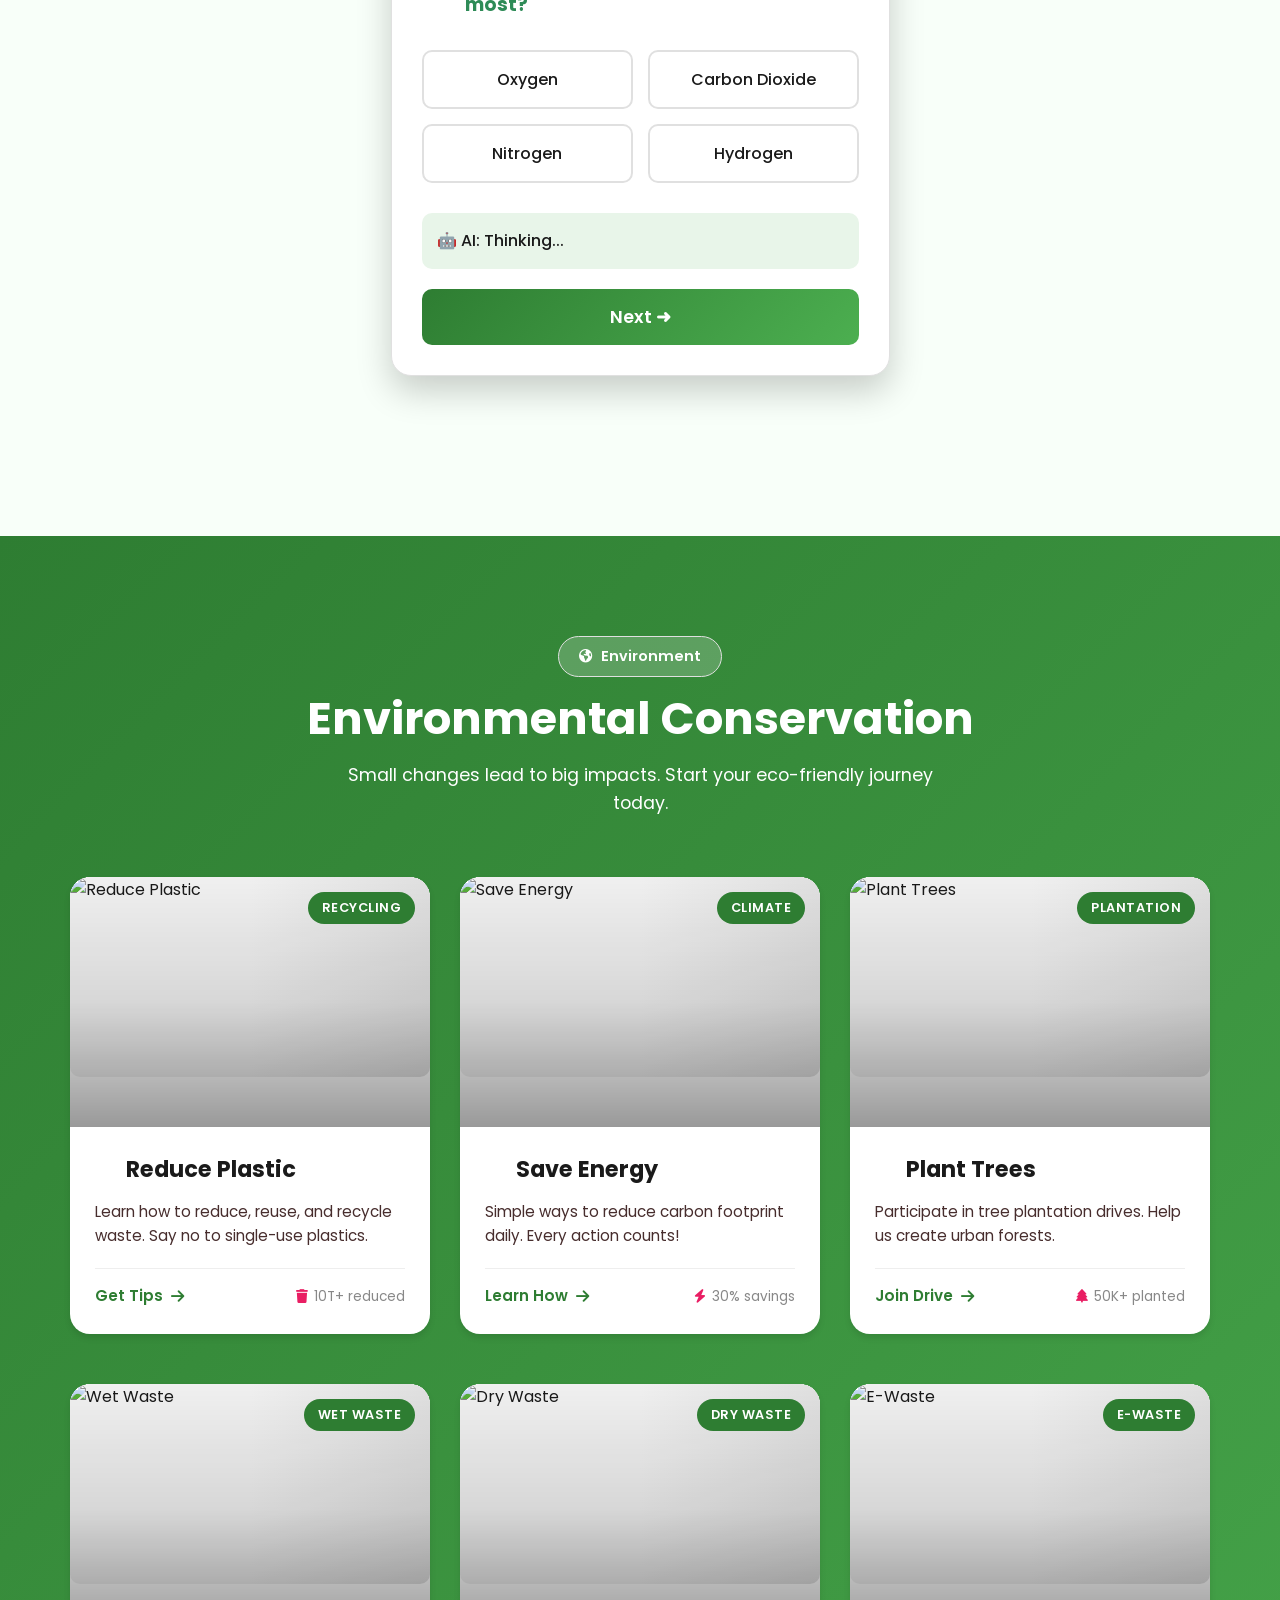
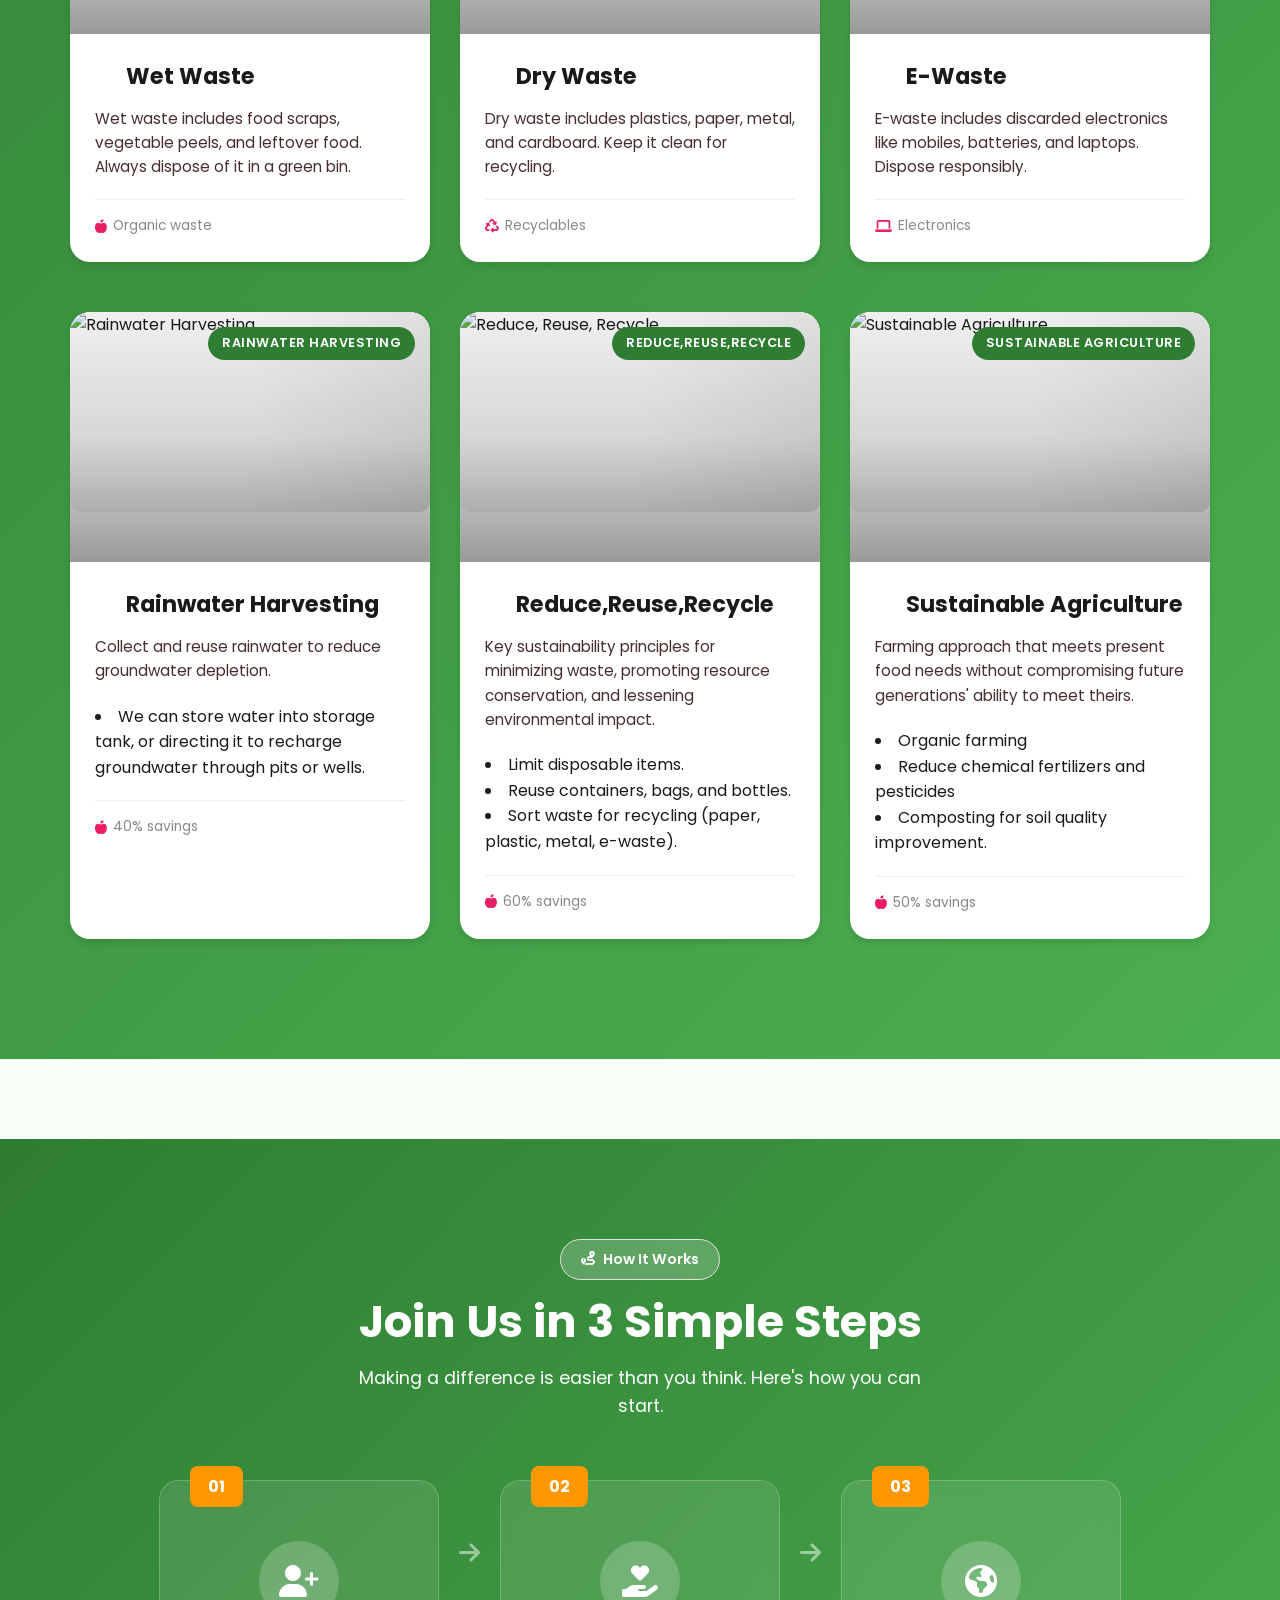
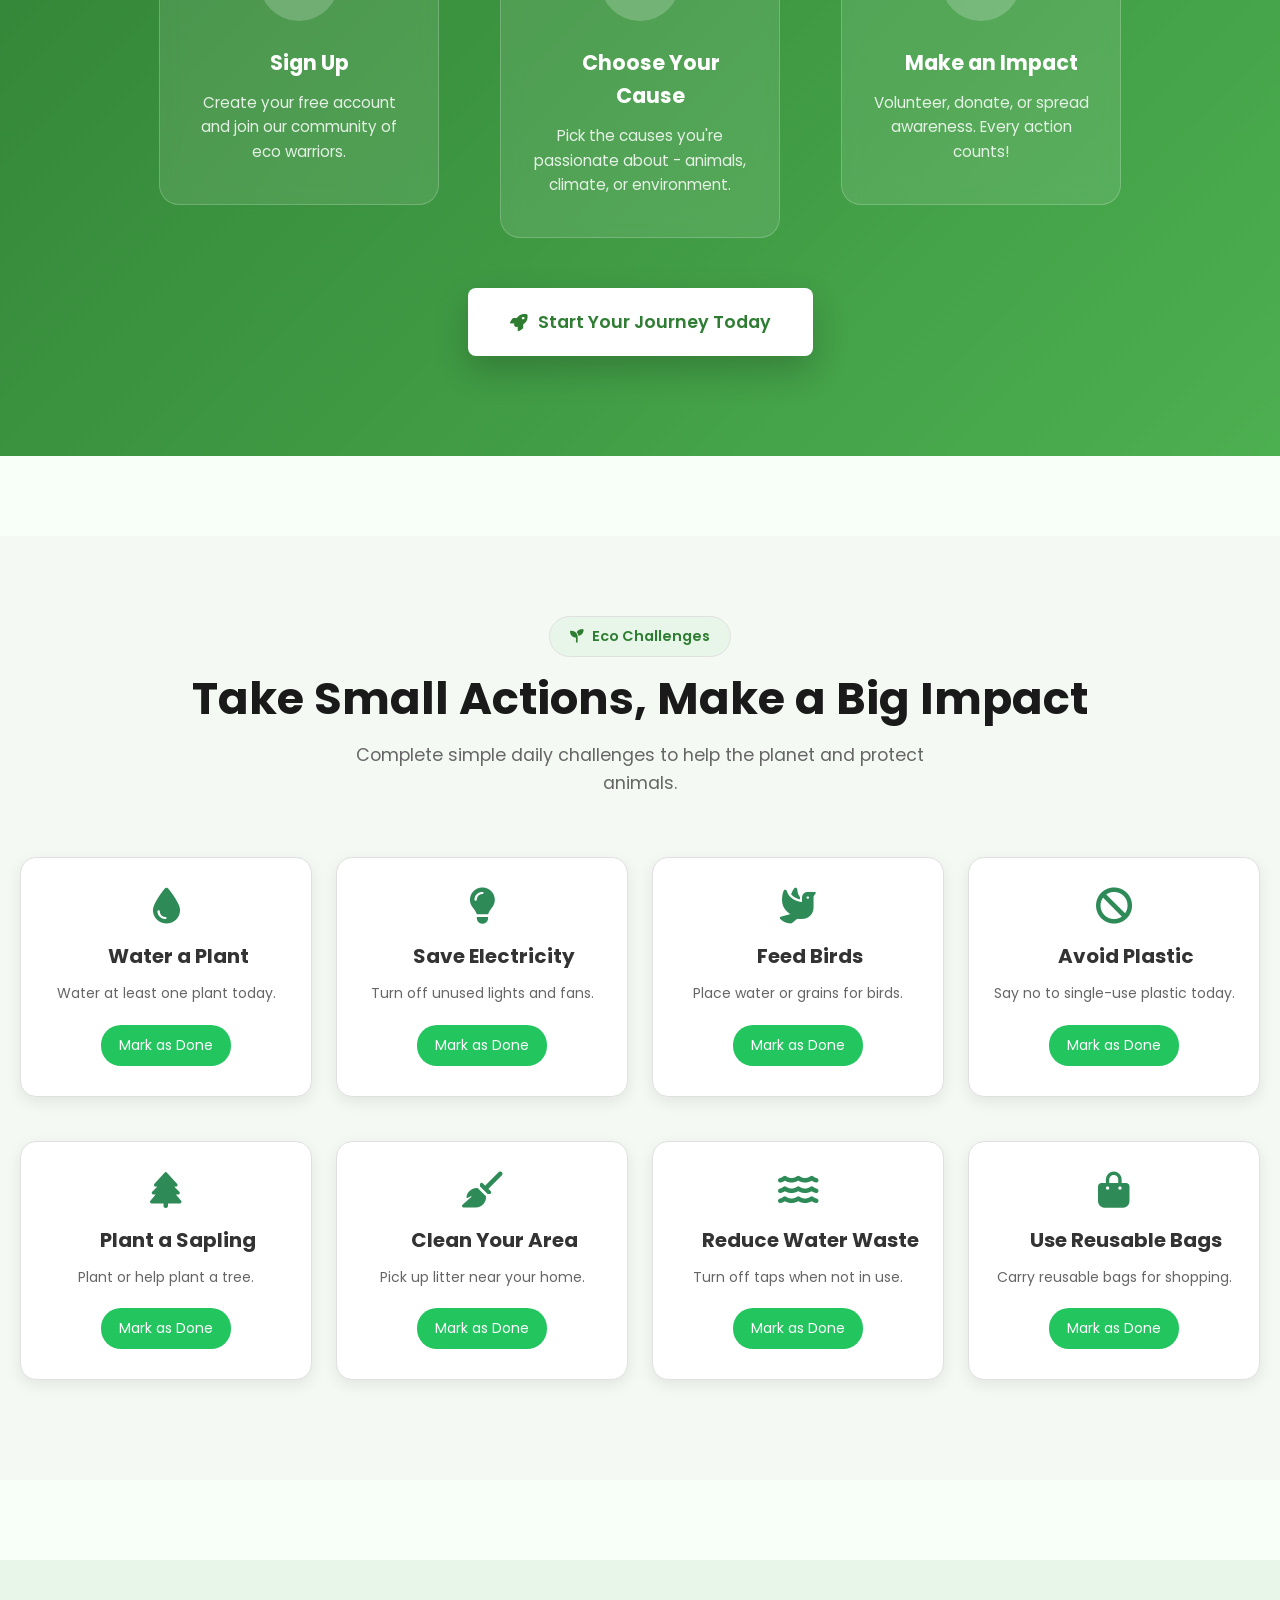
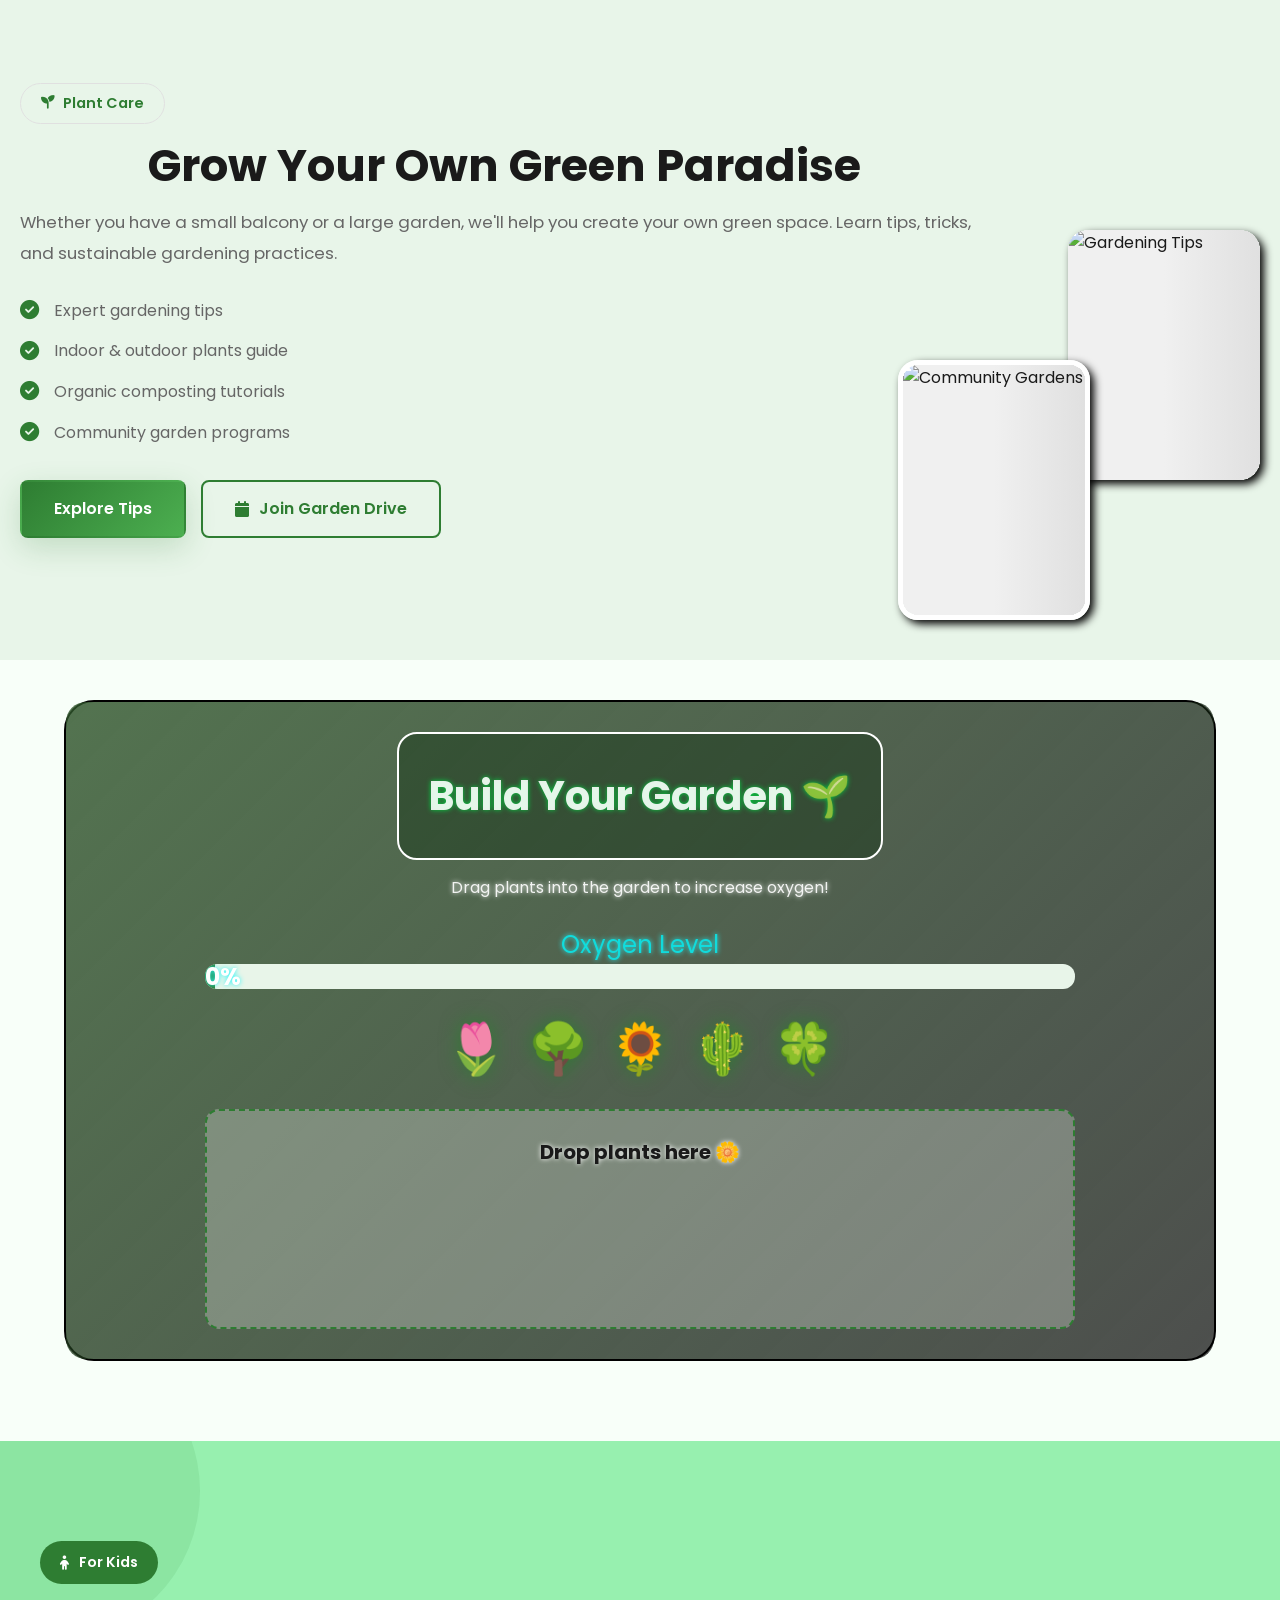
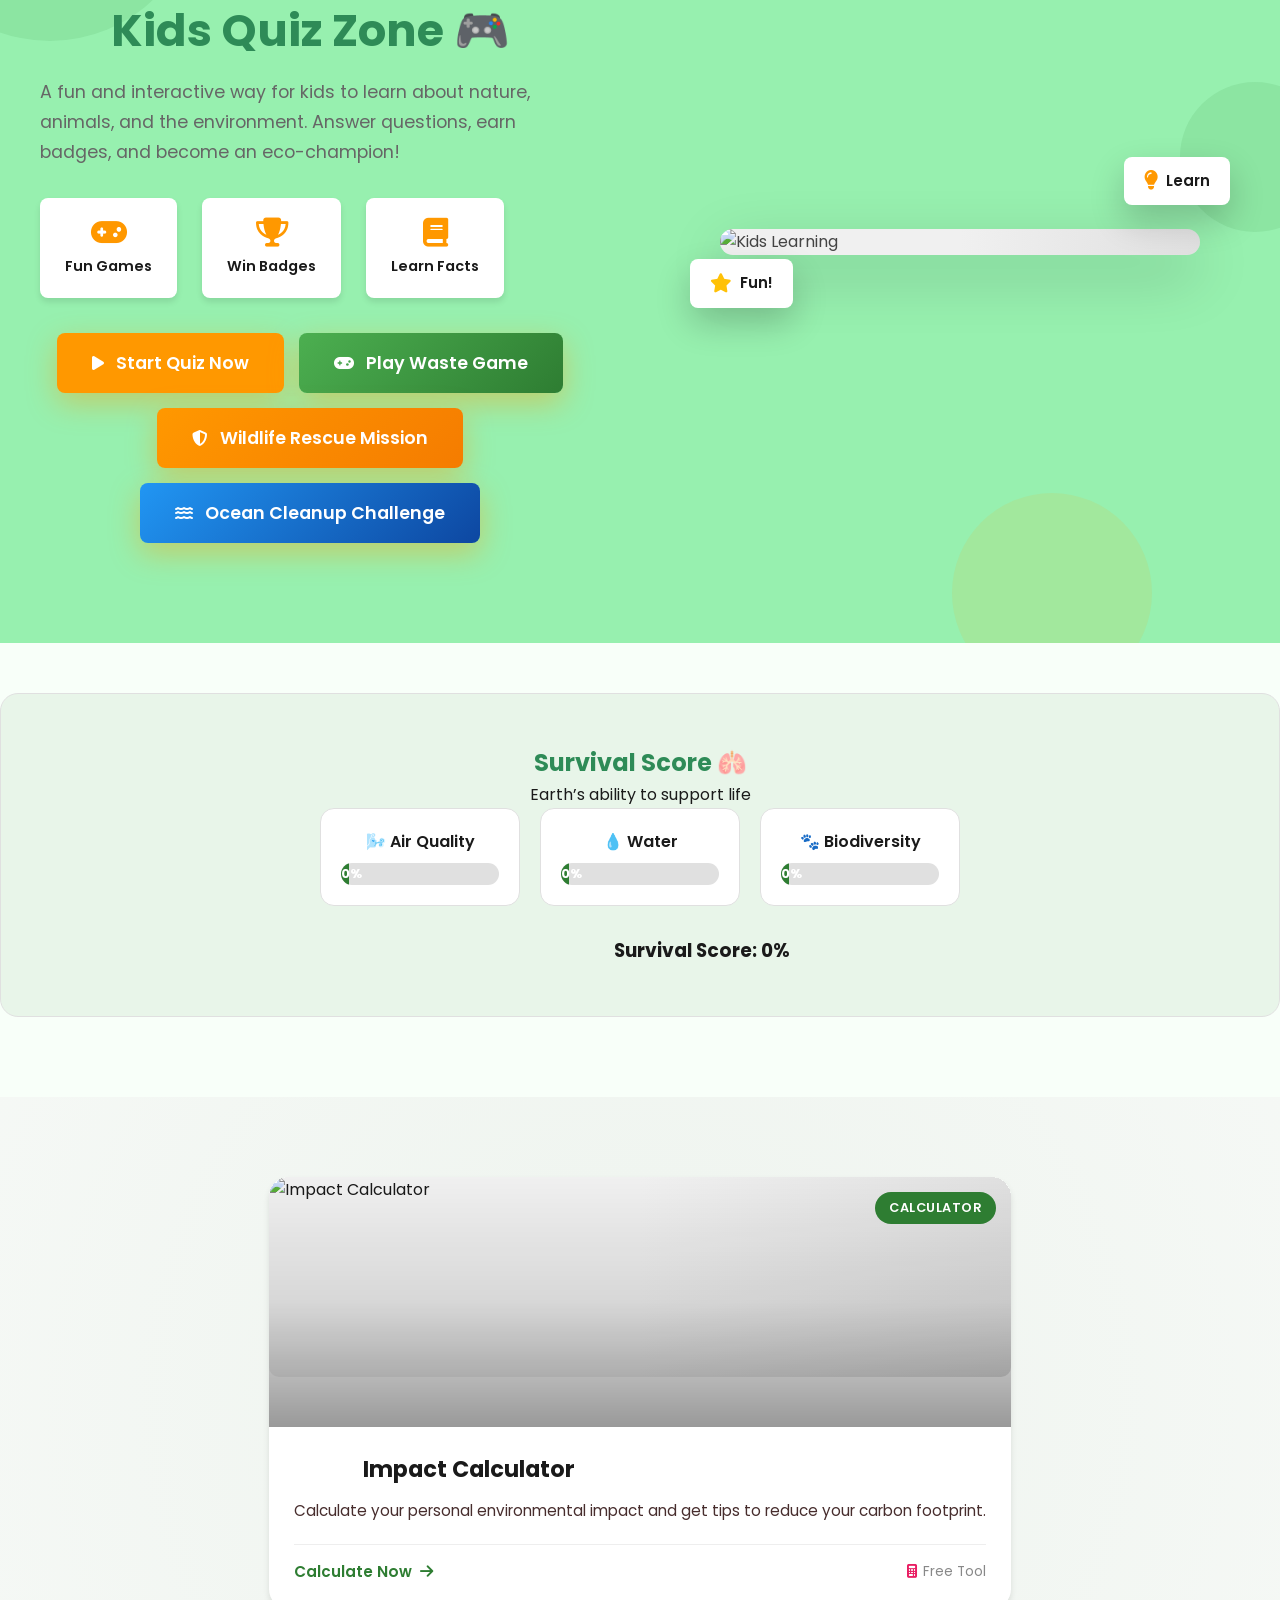
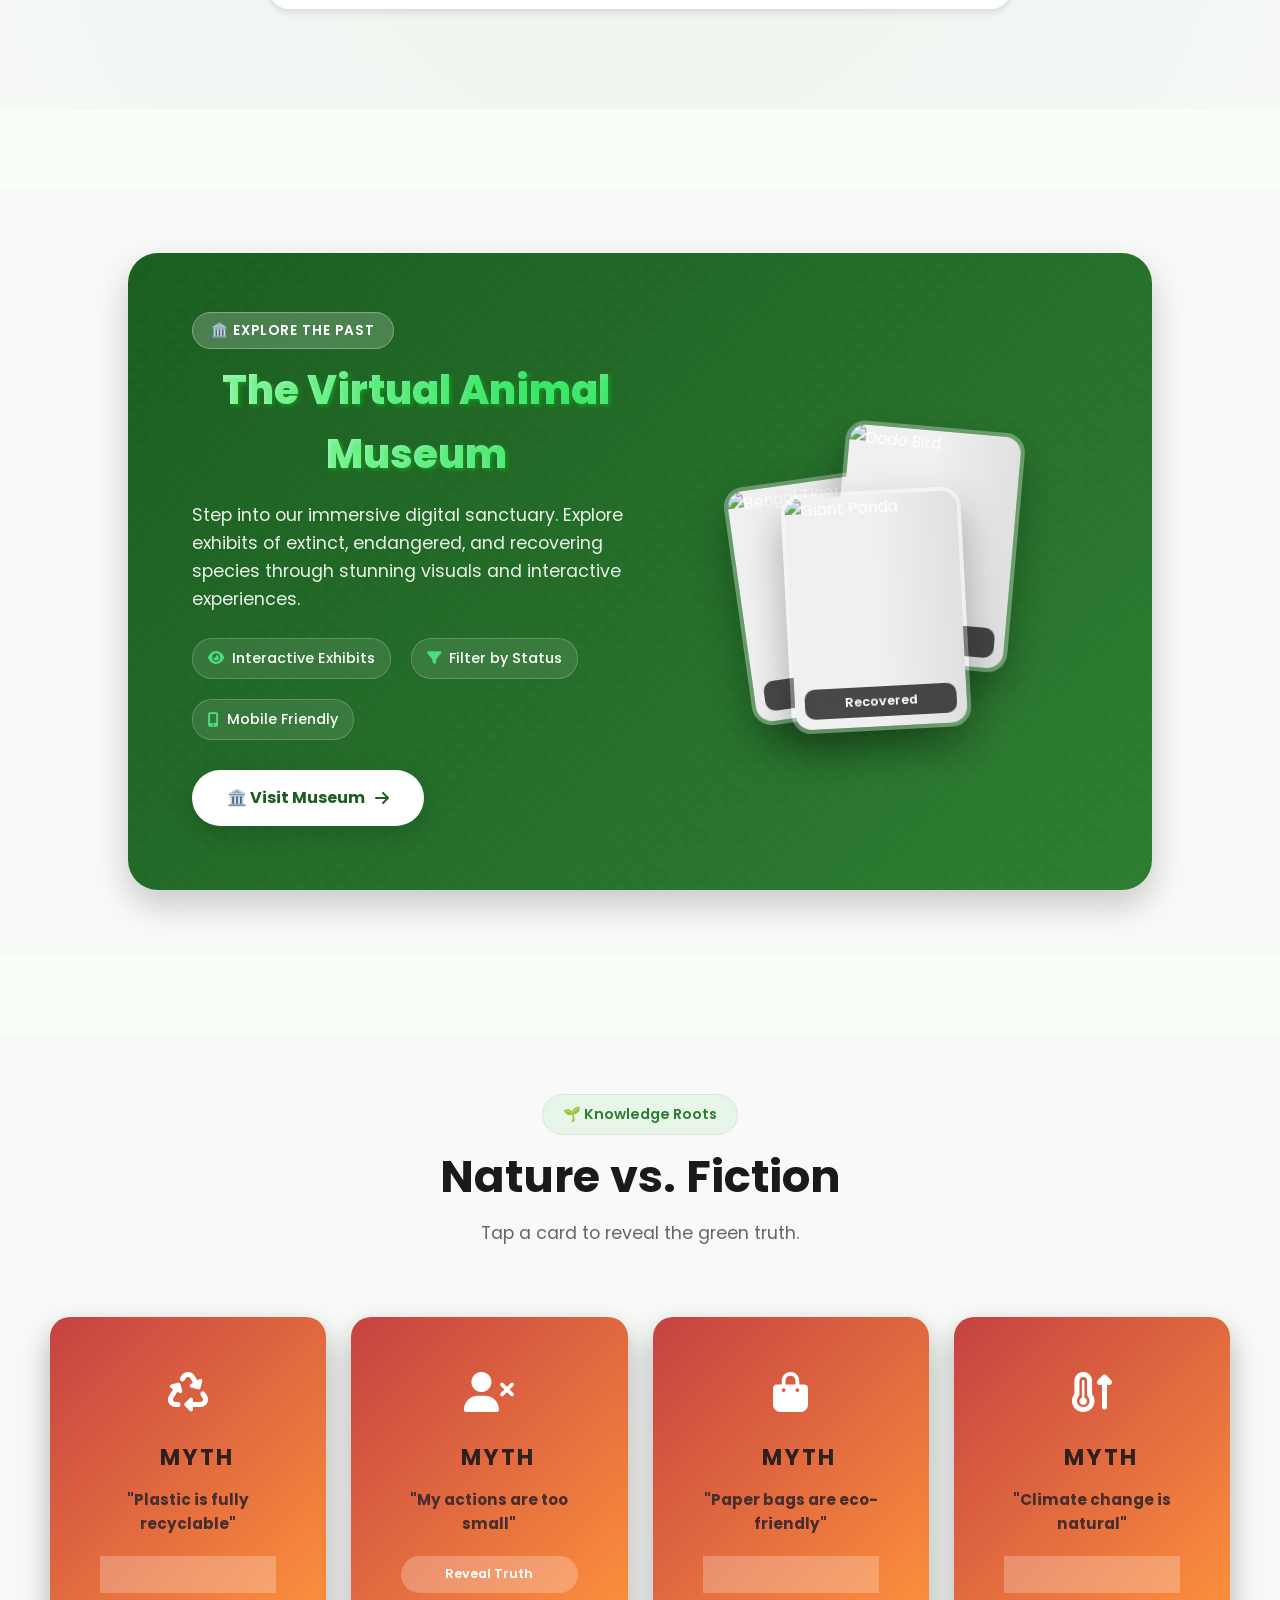
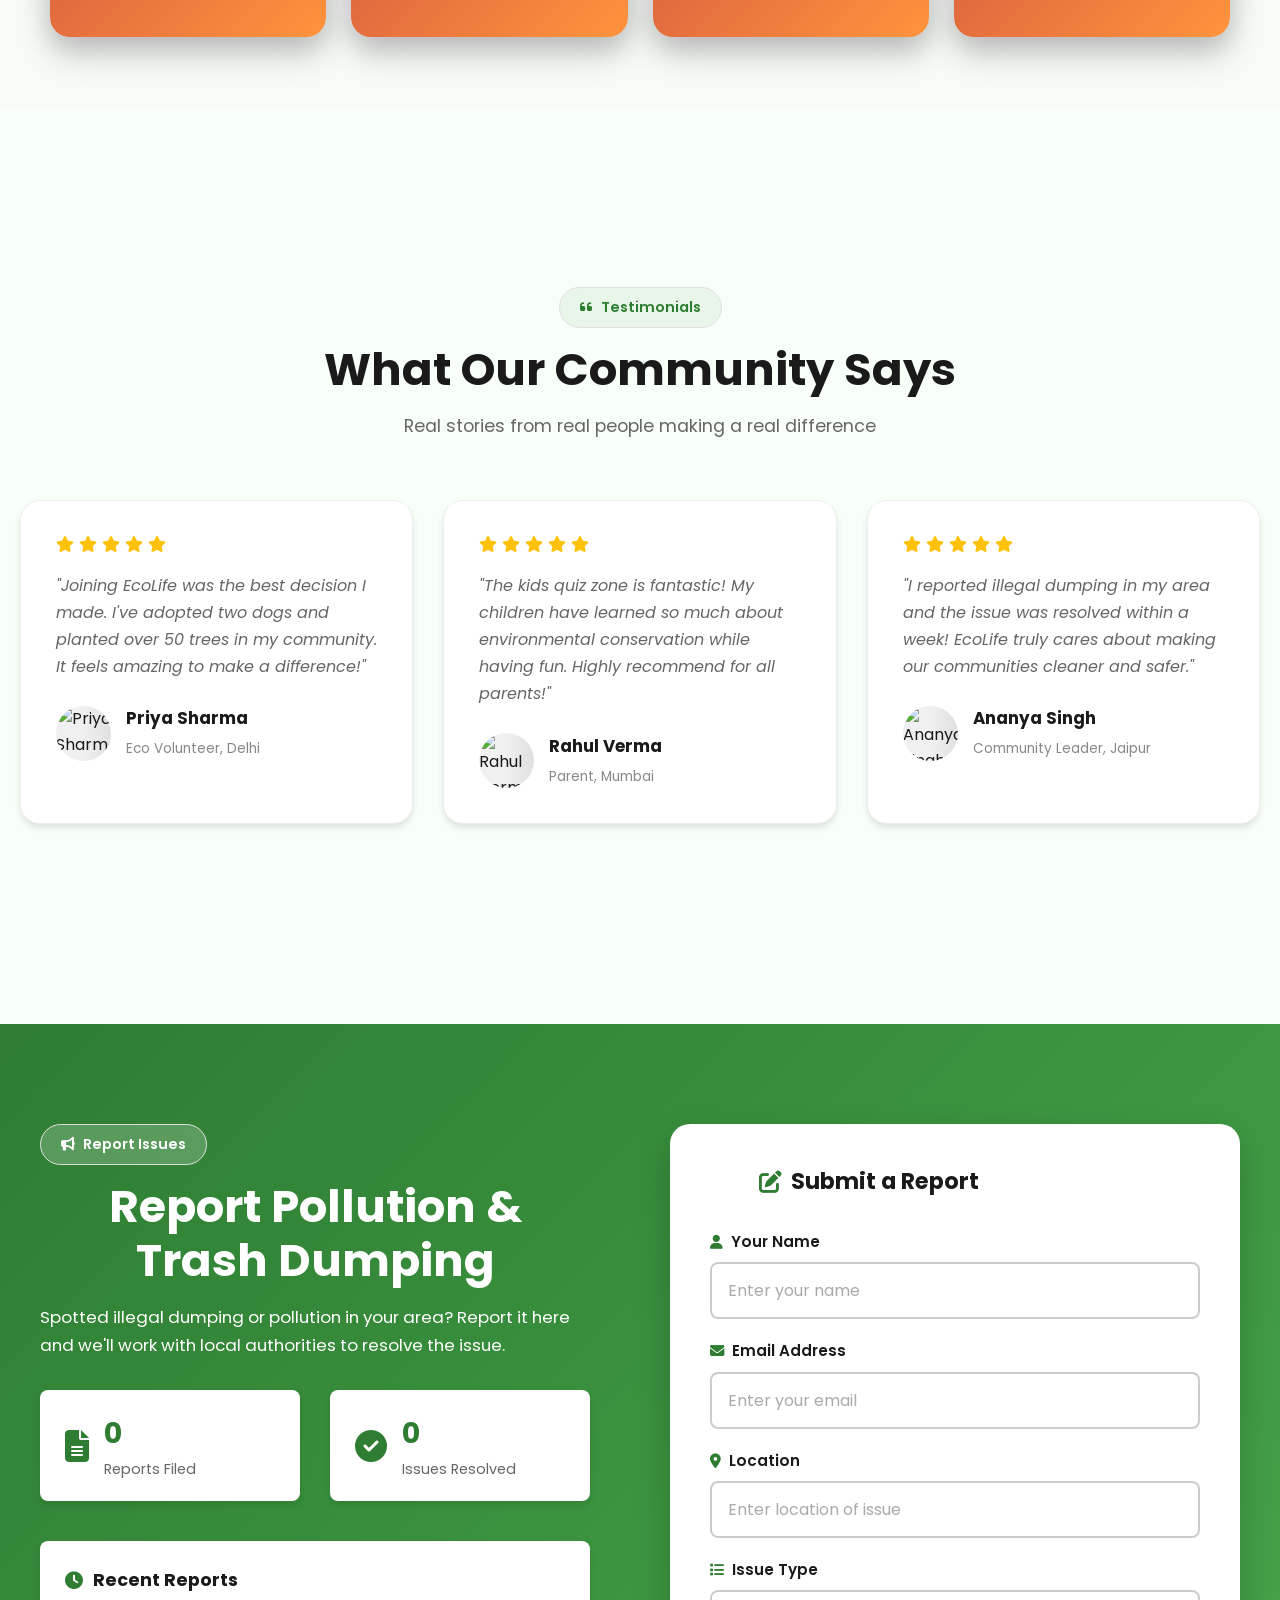
==== commit 07e56cdc: "Merge pull request #1204 from Ayaanshaikh12243/ISSUE-1194 Accessibility Nightmare - Screen Reader He" ====
--- a/frontend/index.html
+++ b/frontend/index.html
@@ -79,27 +79,31 @@
 
   <!-- Skip Navigation Link for Keyboard Users -->
   <a href="#main-content" class="skip-link" id="skip-to-main">Skip to main content</a>
+  
+  <!-- Live Regions for Screen Readers -->
+  <div aria-live="polite" aria-atomic="true" class="live-region" id="status-messages"></div>
+  <div aria-live="assertive" aria-atomic="true" class="live-region" id="error-messages"></div>
 
   <!-- 🌤️ Background Animations -->
-  <div class="eco-sky">
+  <div class="eco-sky" aria-hidden="true">
     <div class="cloud cloud1"></div>
     <div class="cloud cloud2"></div>
     <div class="cloud cloud3"></div>
   </div>
 
   <!-- 🕊️ Birds -->
-  <div class="birds-layer"></div>
+  <div class="birds-layer" aria-hidden="true"></div>
 
   <!-- 🌧️ Rain -->
-  <div class="rain-layer"></div>
+  <div class="rain-layer" aria-hidden="true"></div>
 
   <!-- 🍃 Floating Leaves -->
-  <div class="leaves-layer"></div>
+  <div class="leaves-layer" aria-hidden="true"></div>
 
   <!-- 🌞 Sun Glow -->
-  <div class="sun-glow"></div>
-
-  <div class="scroll-progress" id="scrollProgress"></div>
+  <div class="sun-glow" aria-hidden="true"></div>
+
+  <div class="scroll-progress" id="scrollProgress" role="progressbar" aria-label="Page scroll progress" aria-valuemin="0" aria-valuemax="100" aria-valuenow="0"></div>
   <!-- Navbar -->
   <div id="navbar-container"></div>
   <!-- 🌗 Dark / Light Mode Toggle -->
@@ -107,9 +111,11 @@
   id="themeToggle" 
   class="theme-toggle" 
   aria-label="Toggle dark and light mode"
+  aria-pressed="false"
   title="Toggle Dark / Light Mode"
 >
-  <i class="fa-solid fa-moon"></i>
+  <i class="fa-solid fa-moon" aria-hidden="true"></i>
+  <span class="sr-only">Current theme: Light mode</span>
 </button>
 
 
@@ -117,9 +123,9 @@
   <main id="main-content" role="main">
 
     <!-- Hero Section -->
-    <section id="home" class="hero-section" aria-label="Welcome to EcoLife">
+    <section id="home" class="hero-section" aria-labelledby="hero-title" role="banner">
       <!-- Animated Background Elements -->
-      <div class="hero-bg-elements">
+      <div class="hero-bg-elements" aria-hidden="true">
         <div class="floating-element leaf1">
           <i class="fa-solid fa-leaf"></i>
         </div>
@@ -143,18 +149,18 @@
       </div>
 
       <!-- Particle Effect -->
-      <div class="particles" id="particles"></div>
+      <div class="particles" id="particles" aria-hidden="true"></div>
 
       <div class="hero-container">
         <div class="hero-content" data-aos="fade-up" data-aos-duration="1000">
-          <span class="hero-badge">
-            <i class="fa-solid fa-globe"></i> Join 50,000+ Eco Warriors
+          <span class="hero-badge" role="status">
+            <i class="fa-solid fa-globe" aria-hidden="true"></i> Join 50,000+ Eco Warriors
           </span>
           <!-- Page View Counter -->
-          <span class="hero-badge page-view-counter" id="page-view-counter">
-            <i class="fa-solid fa-eye"></i> <span id="page-view-count">0</span> Page Views
+          <span class="hero-badge page-view-counter" id="page-view-counter" role="status" aria-live="polite">
+            <i class="fa-solid fa-eye" aria-hidden="true"></i> <span id="page-view-count">0</span> Page Views
           </span>
-          <h1 class="hero-title">
+          <h1 class="hero-title" id="hero-title">
             Protect Our <span class="gradient-text">Planet</span> &
             <span class="gradient-text">Animals</span>
           </h1>
@@ -163,40 +169,44 @@
             create a sustainable future for generations to come.
           </p>
           <!-- Live Clock Display -->
-    <div class="live-clock" id="live-clock">
-      <i class="fas fa-clock"></i>
-      <span id="clock-time">00:00:00</span>
+    <div class="live-clock" id="live-clock" role="timer" aria-live="off">
+      <i class="fas fa-clock" aria-hidden="true"></i>
+      <span id="clock-time" aria-label="Current time">00:00:00</span>
     </div>
 
     <!-- Search Bar -->
-    <div class="search-container">
+    <div class="search-container" role="search">
       <form class="search-form" id="searchForm">
-        <input type="text" id="searchInput" placeholder="Search endangered animals, plant care, quizzes..." autocomplete="off">
-        <button type="submit" class="search-btn">
-          <i class="fas fa-search"></i>
+        <label for="searchInput" class="sr-only">Search EcoLife content</label>
+        <input type="text" id="searchInput" placeholder="Search endangered animals, plant care, quizzes..." autocomplete="off" aria-describedby="search-help">
+        <div id="search-help" class="sr-only">Search for information about animals, plants, quizzes, and environmental topics</div>
+        <button type="submit" class="search-btn" aria-label="Search">
+          <i class="fas fa-search" aria-hidden="true"></i>
         </button>
       </form>
     </div>
-          <div class="hero-cta">
-            <a href="#about" class="btn btn-primary">
-              <i class="fa-solid fa-rocket"></i> Get Started
+          <div class="hero-cta" role="group" aria-label="Main actions">
+            <a href="#about" class="btn btn-primary" aria-describedby="get-started-desc">
+              <i class="fa-solid fa-rocket" aria-hidden="true"></i> Get Started
             </a>
-            <a href="#animal" class="btn btn-secondary">
-              <i class="fa-solid fa-play"></i> Learn More
+            <div id="get-started-desc" class="sr-only">Begin your journey to protect the environment and animals</div>
+            <a href="#animal" class="btn btn-secondary" aria-describedby="learn-more-desc">
+              <i class="fa-solid fa-play" aria-hidden="true"></i> Learn More
             </a>
-          </div>
-
-          <div class="hero-features">
-            <div class="hero-feature">
-              <i class="fa-solid fa-paw"></i>
+            <div id="learn-more-desc" class="sr-only">Discover more about animal protection and environmental conservation</div>
+          </div>
+
+          <div class="hero-features" role="list" aria-label="Key features">
+            <div class="hero-feature" role="listitem">
+              <i class="fa-solid fa-paw" aria-hidden="true"></i>
               <span>Animal Rescue</span>
             </div>
-            <div class="hero-feature">
-              <i class="fa-solid fa-tree"></i>
+            <div class="hero-feature" role="listitem">
+              <i class="fa-solid fa-tree" aria-hidden="true"></i>
               <span>Plant Trees</span>
             </div>
-            <div class="hero-feature">
-              <i class="fa-solid fa-recycle"></i>
+            <div class="hero-feature" role="listitem">
+              <i class="fa-solid fa-recycle" aria-hidden="true"></i>
               <span>Reduce Waste</span>
             </div>
           </div>
@@ -1584,6 +1594,7 @@
   <script src="js/utils/dom-cache.js"></script>
   <script src="js/utils/performance-fixes.js"></script>
   <script src="js/utils/responsive-images.js"></script>
+  <script src="js/utils/accessibility-manager.js"></script>
   
   <!-- Performance monitoring (load first) -->
   <script src="js/global/performance-monitor.js"></script>
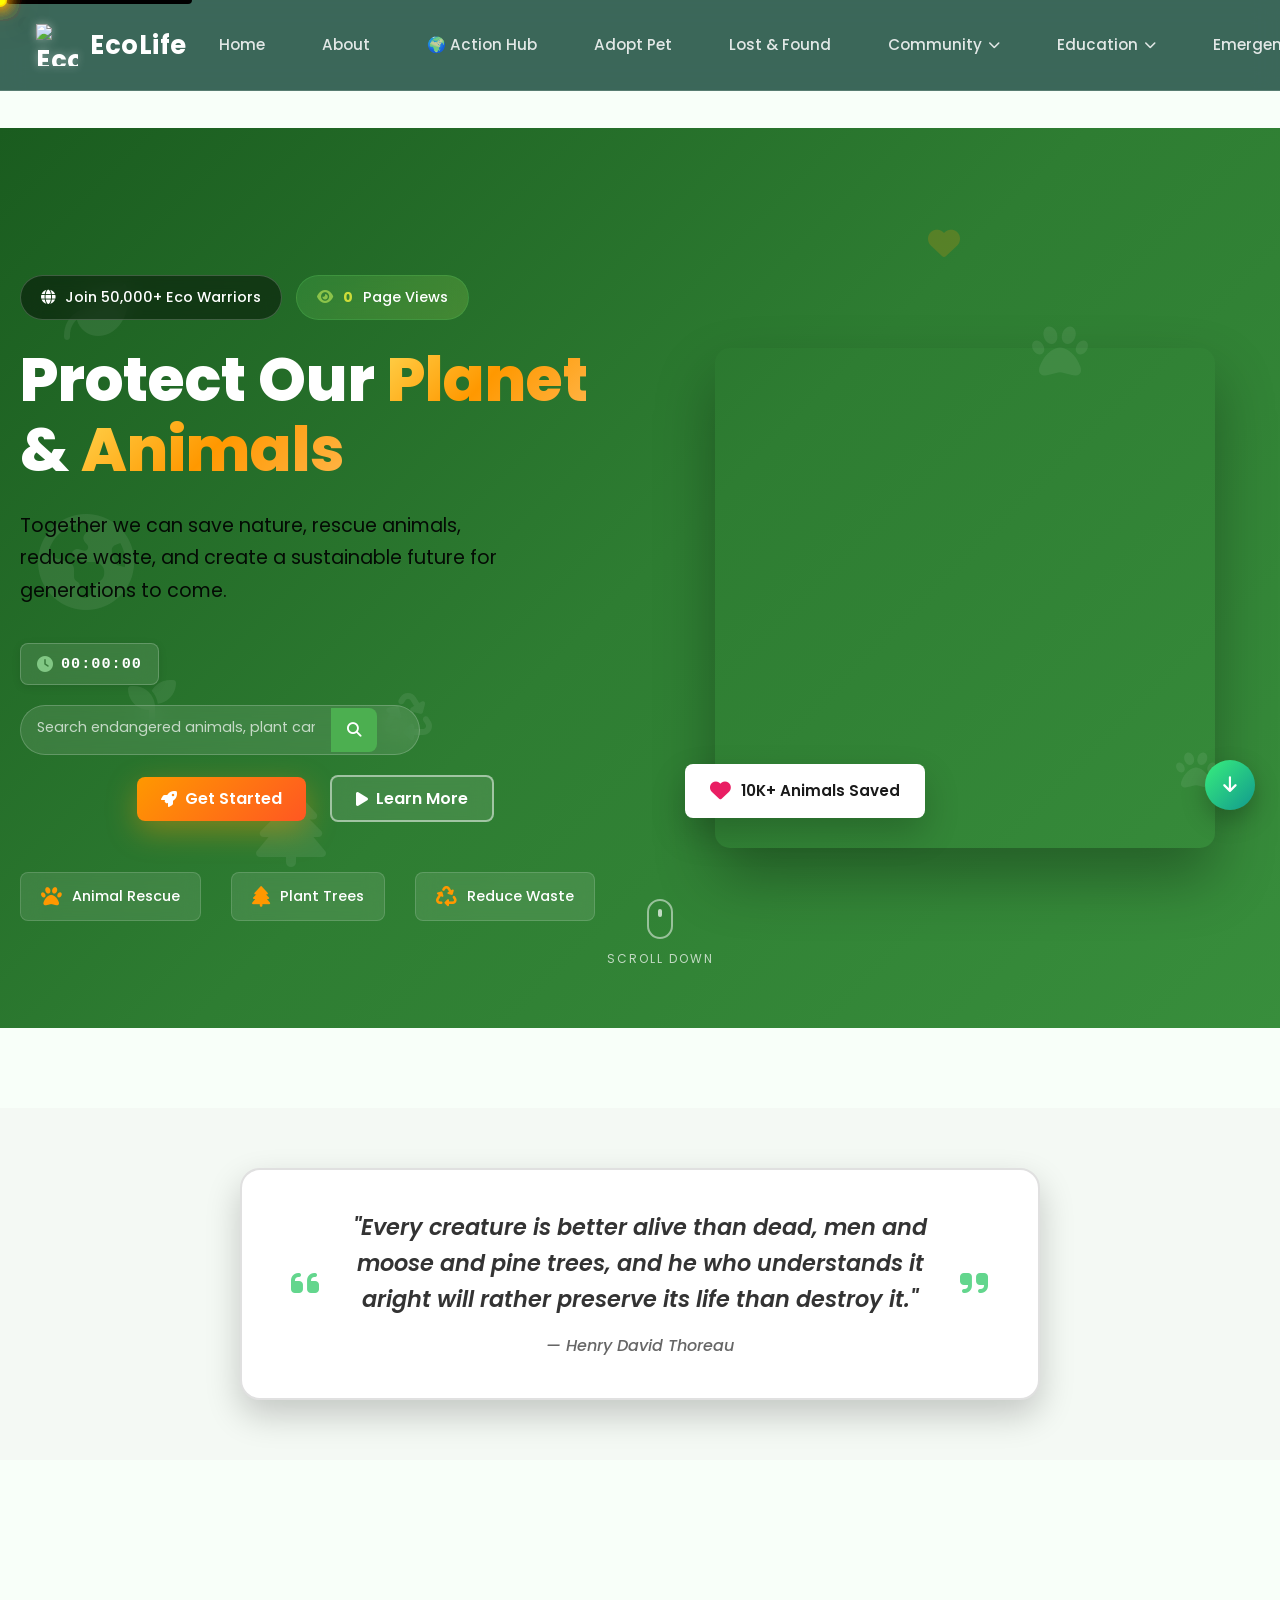
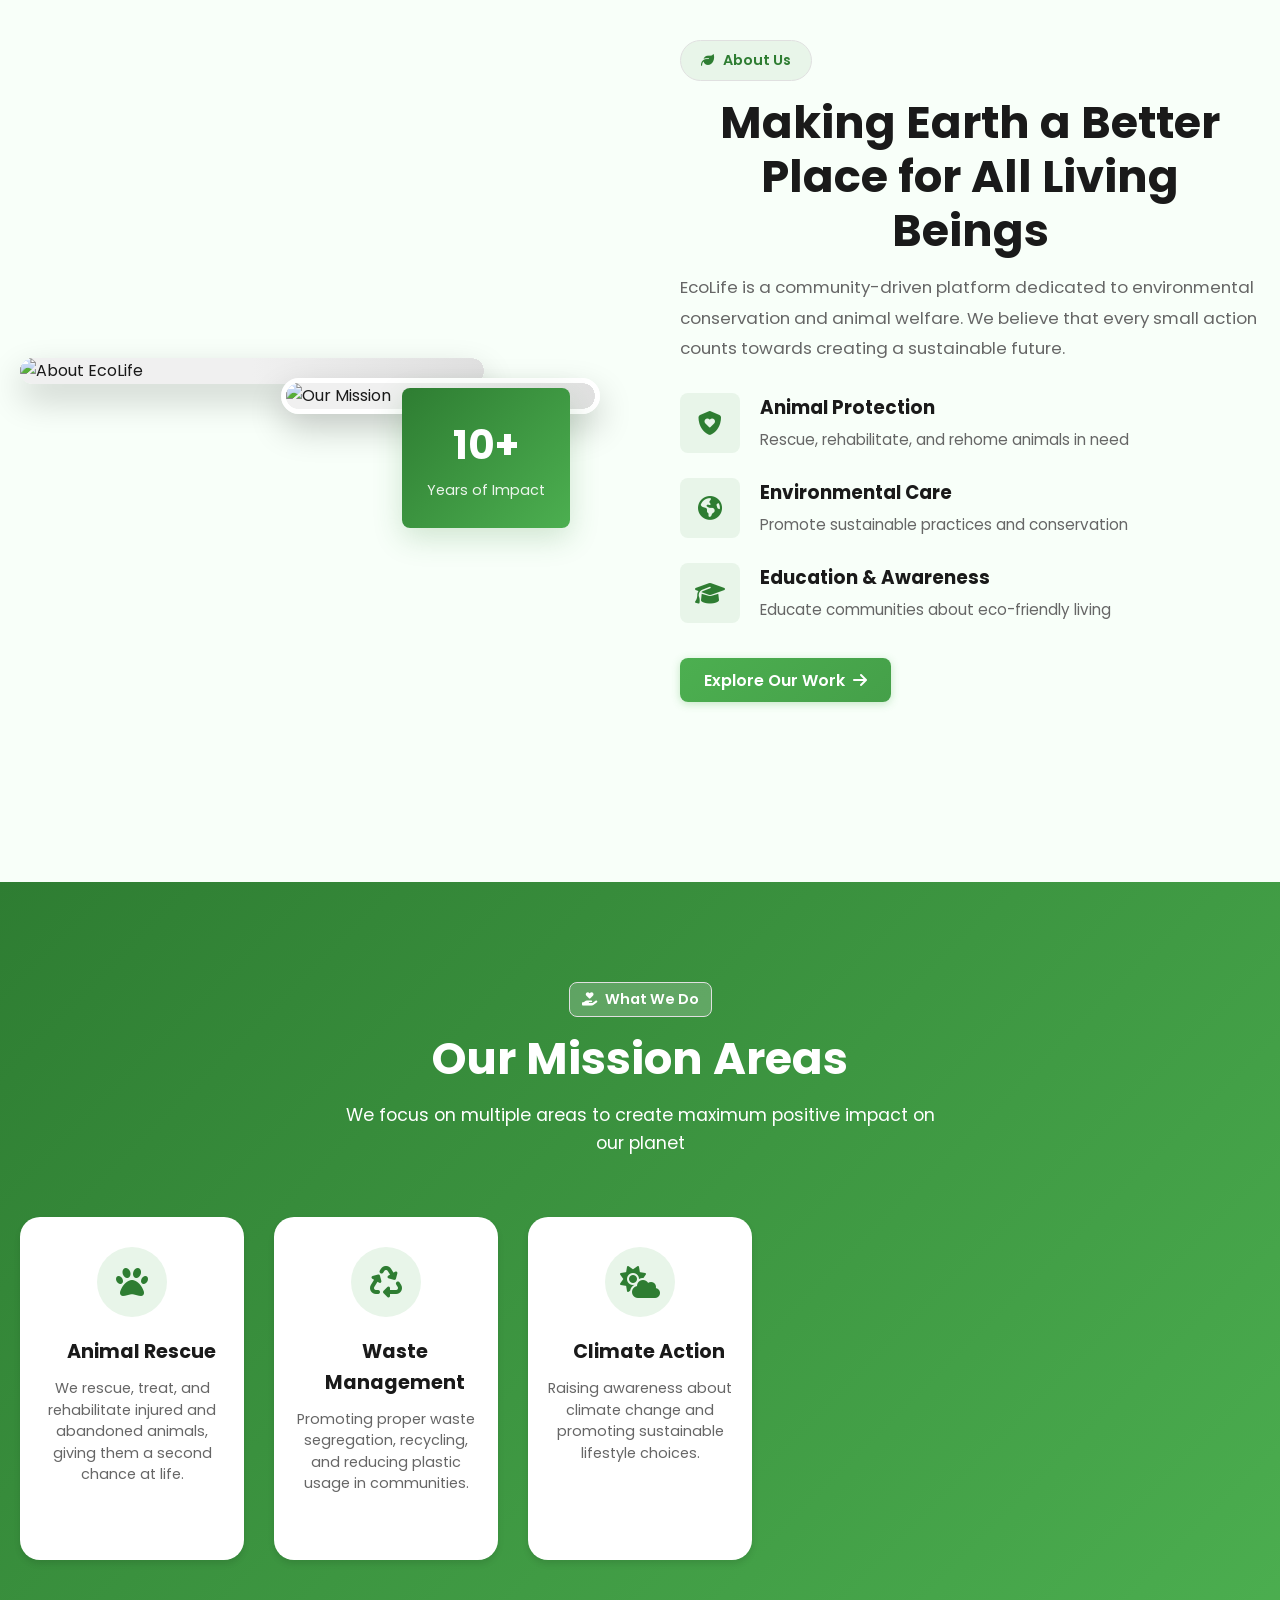
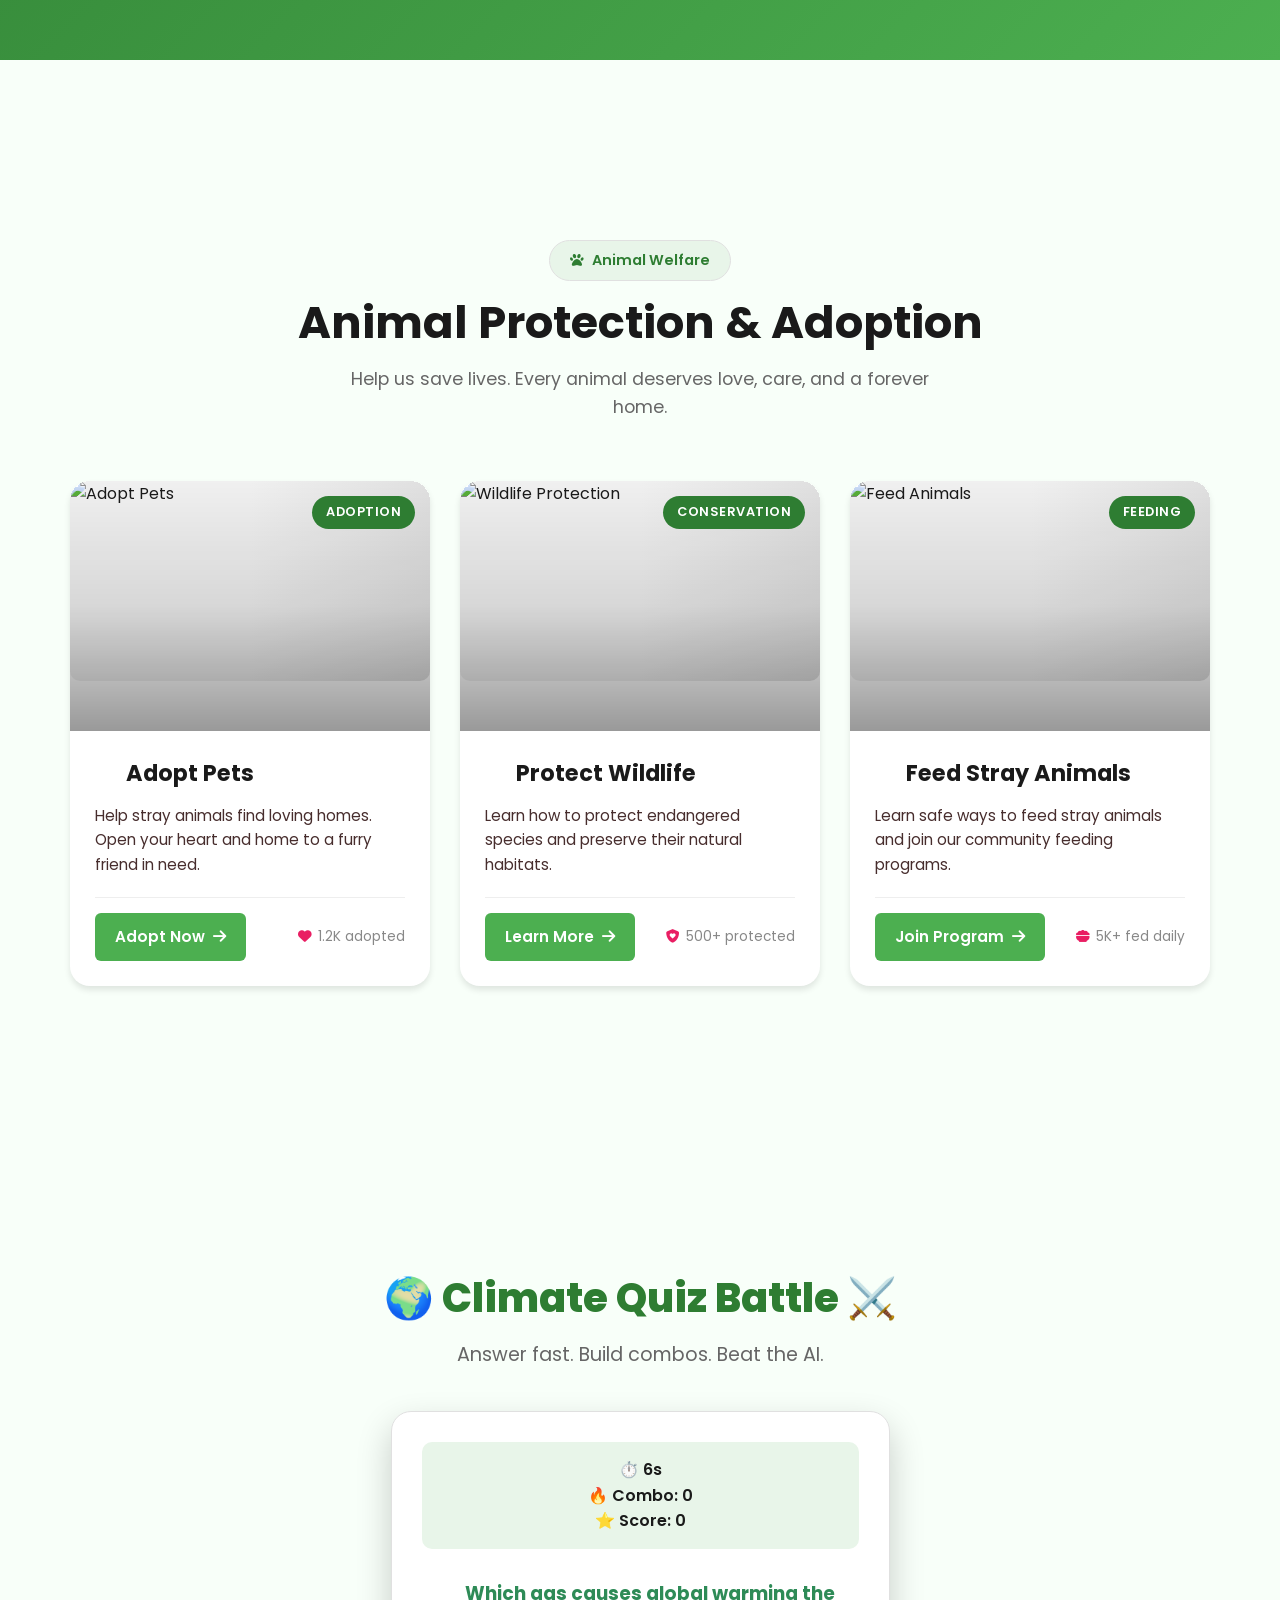
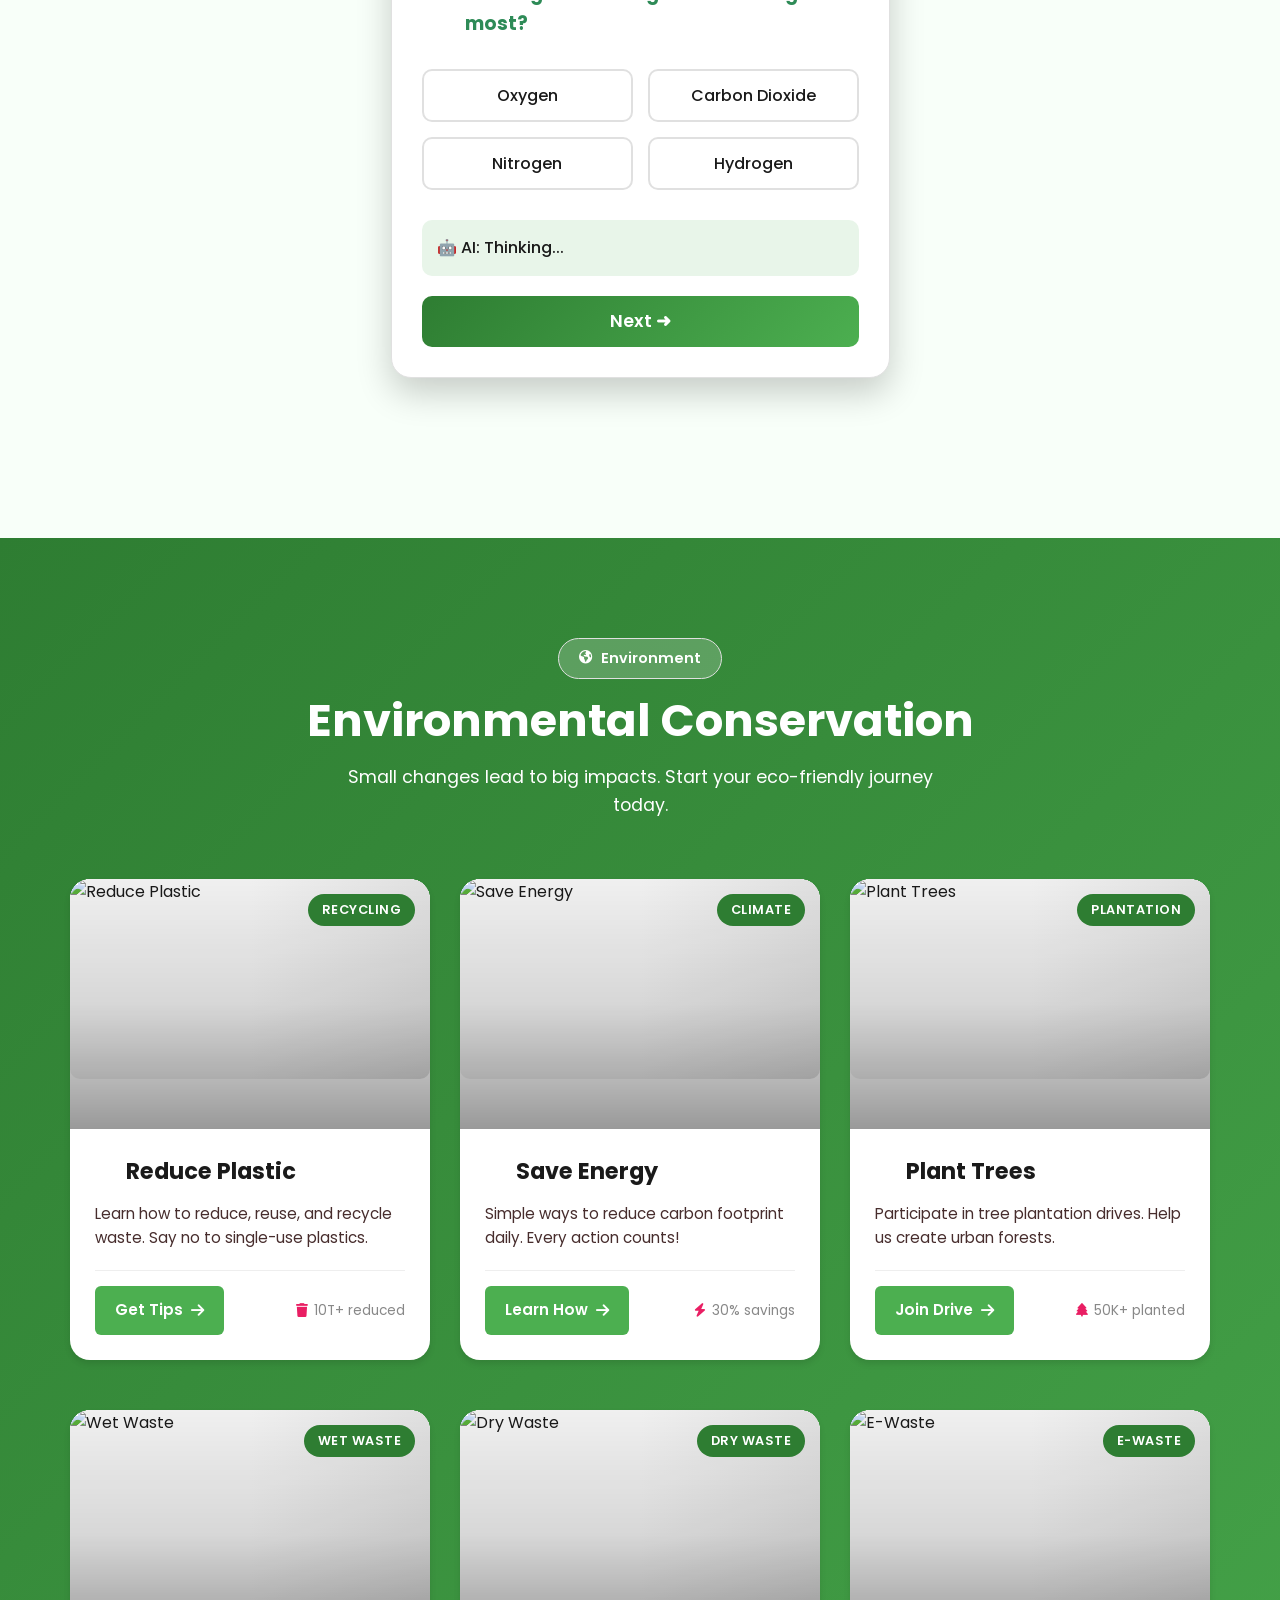
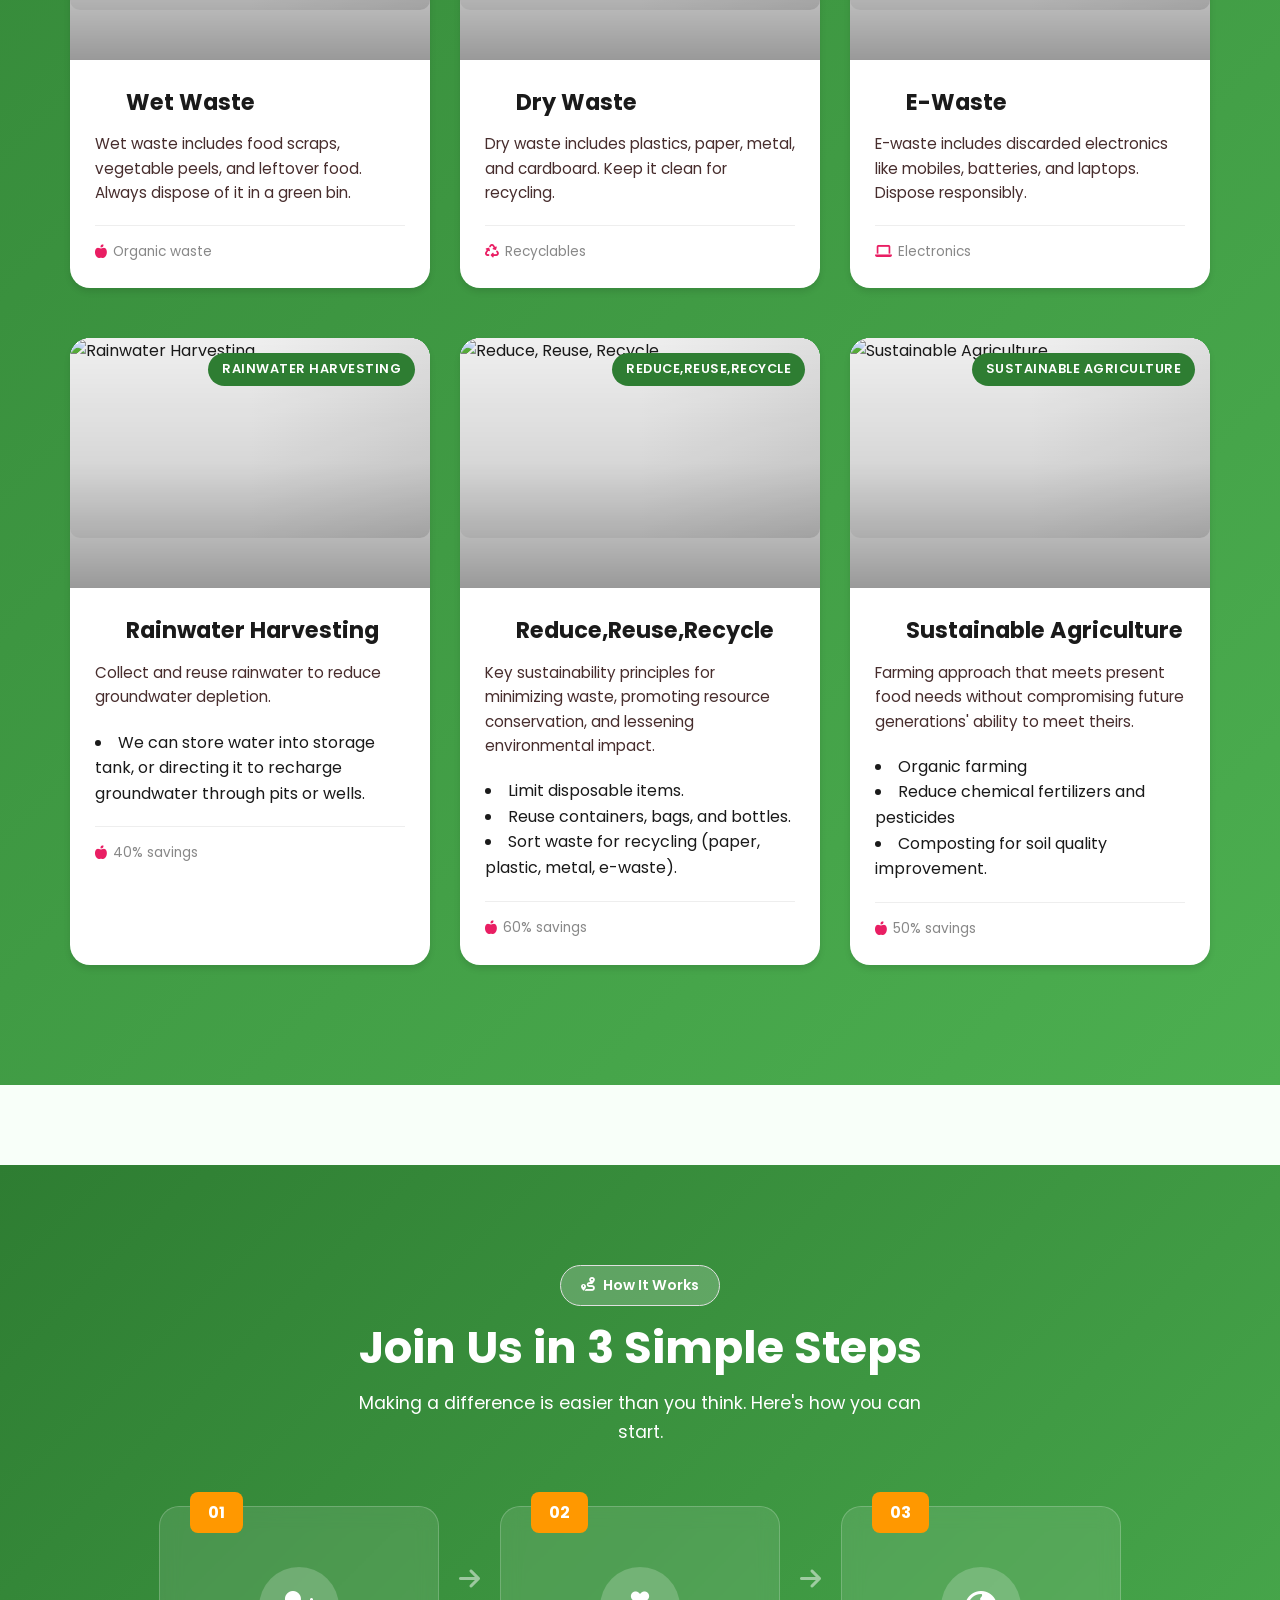
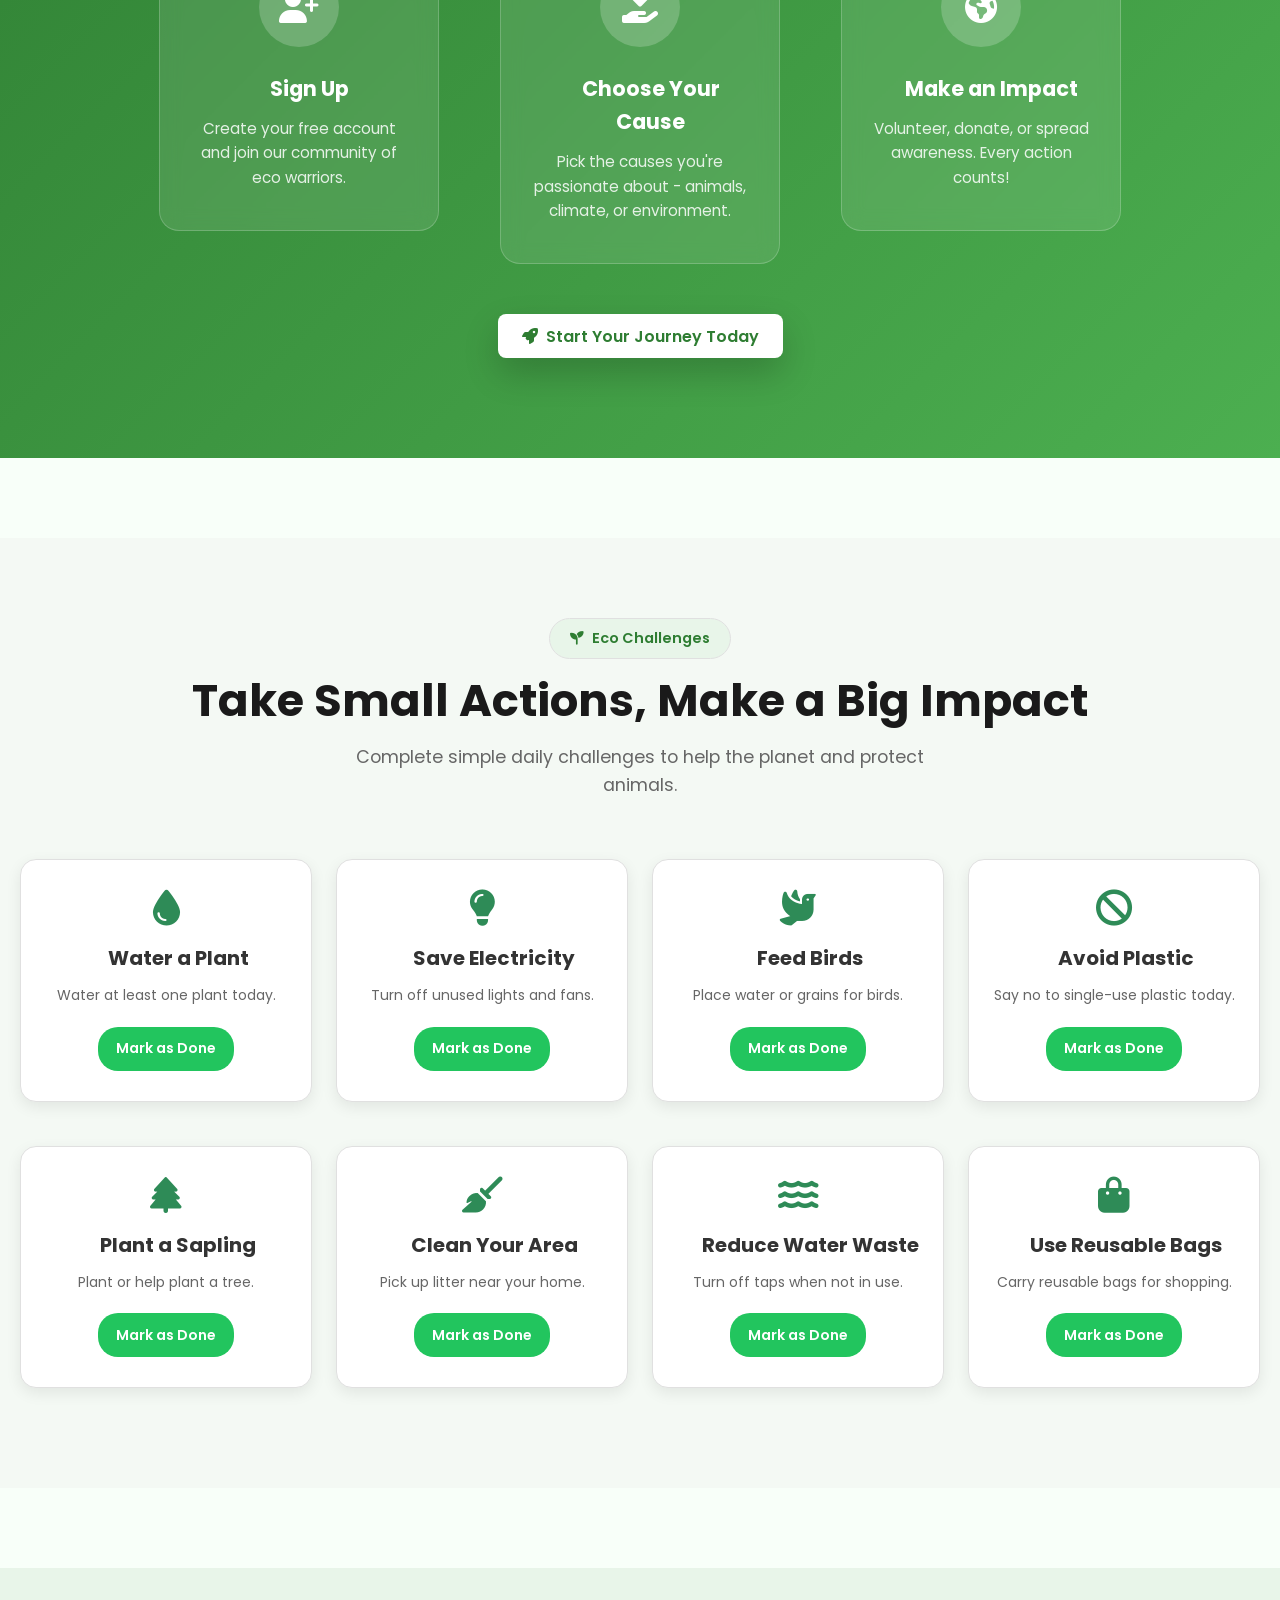
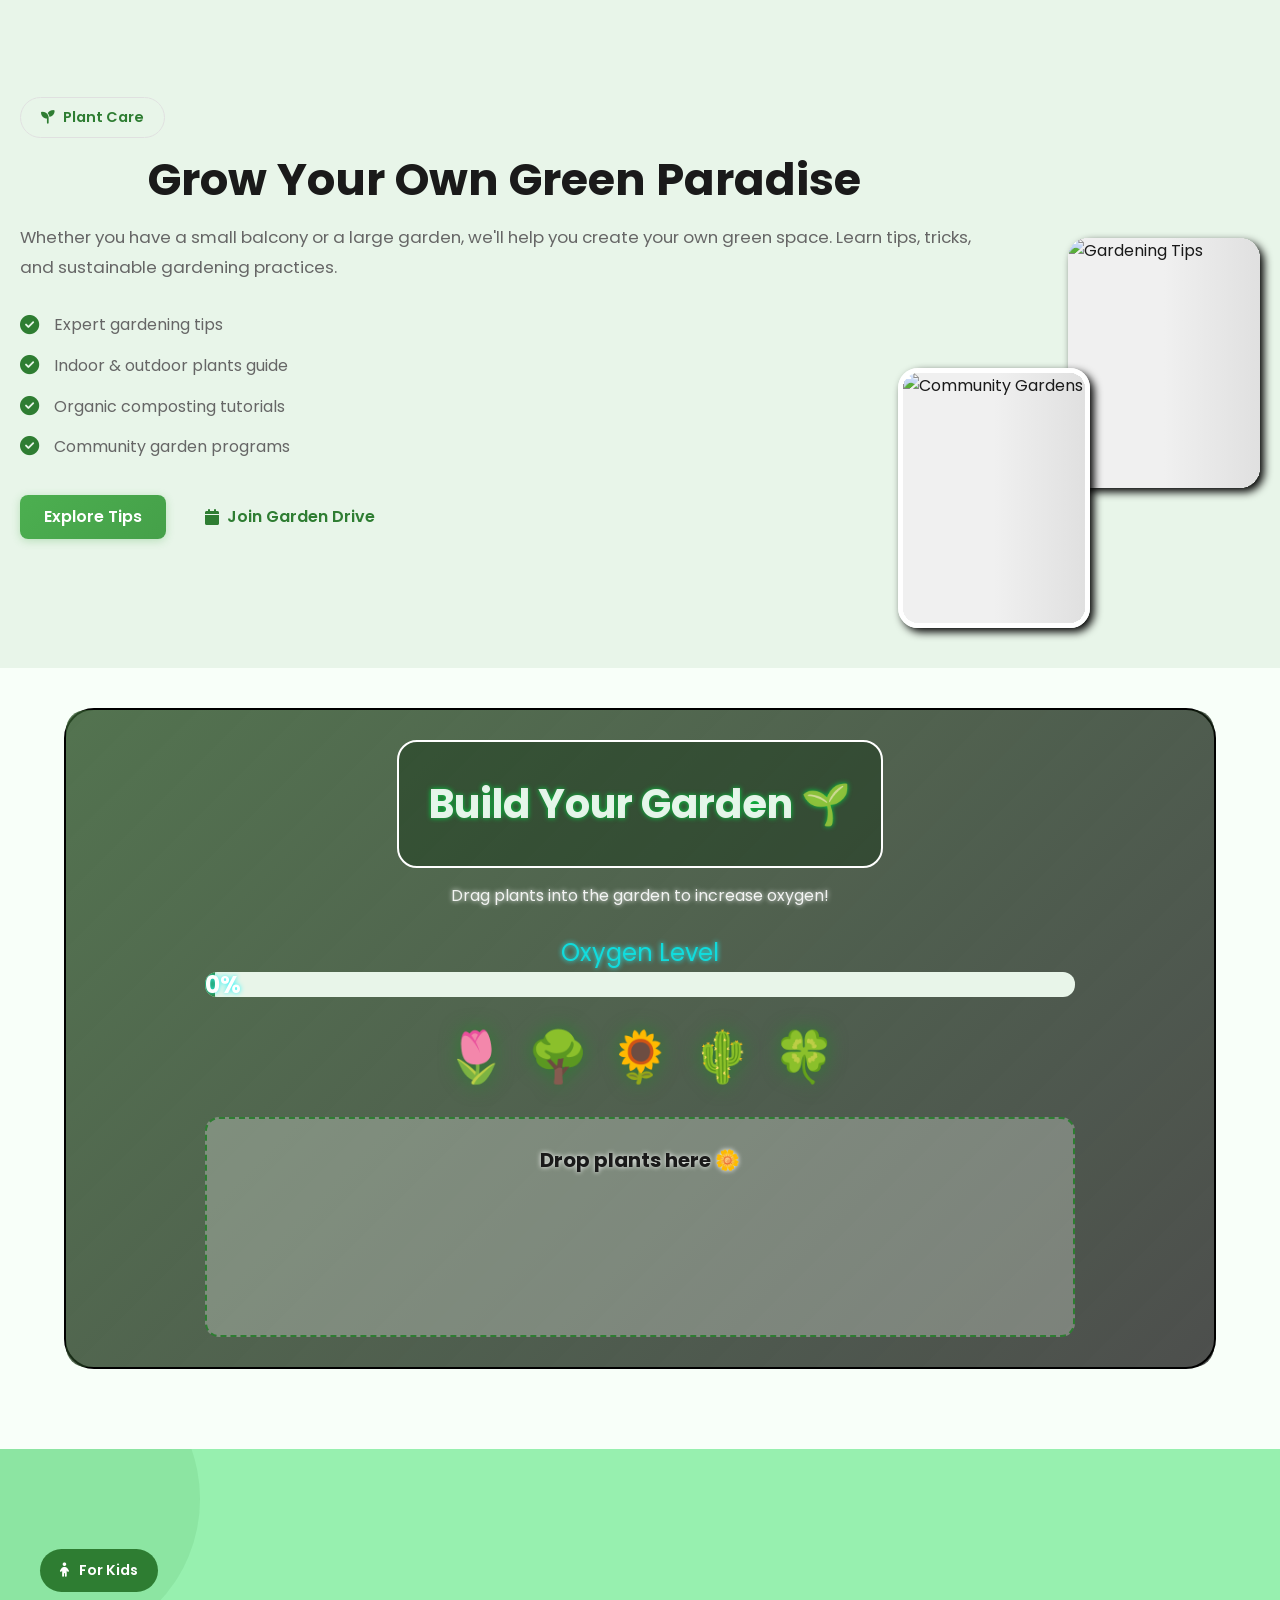
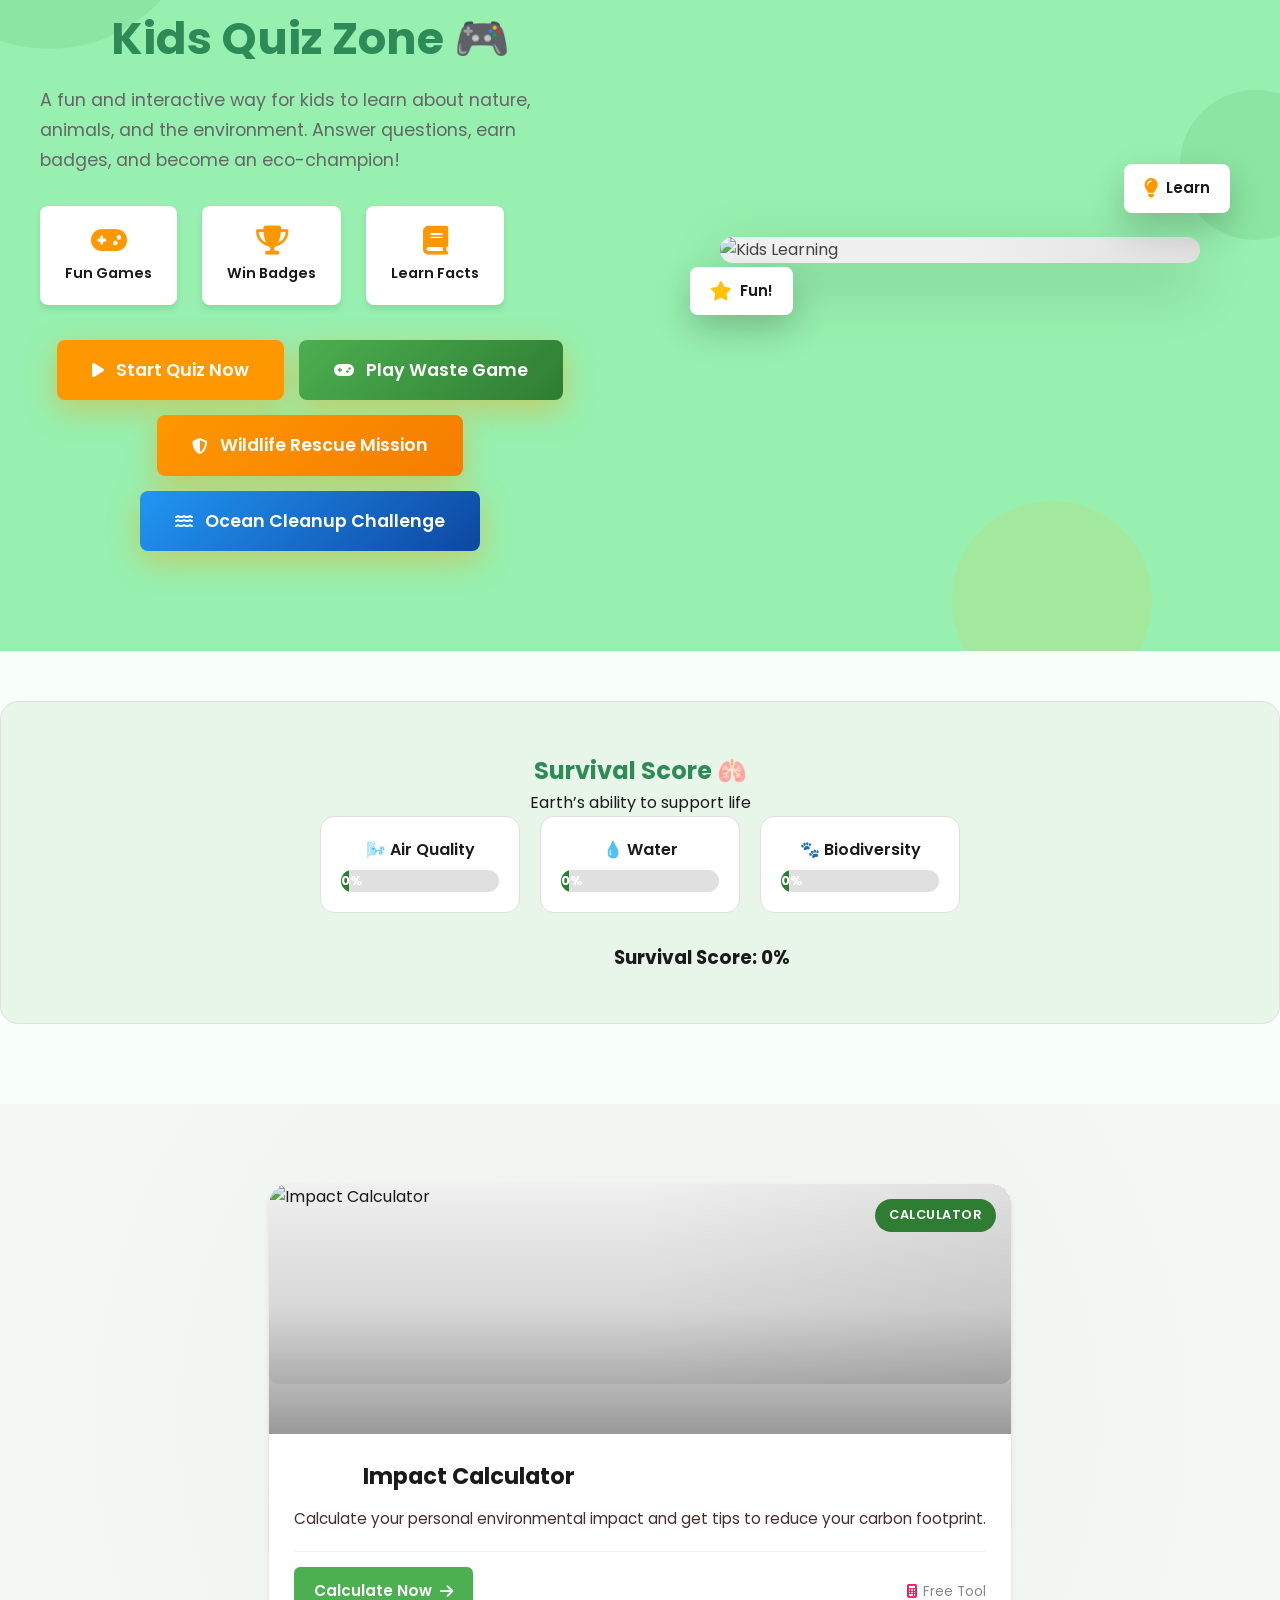
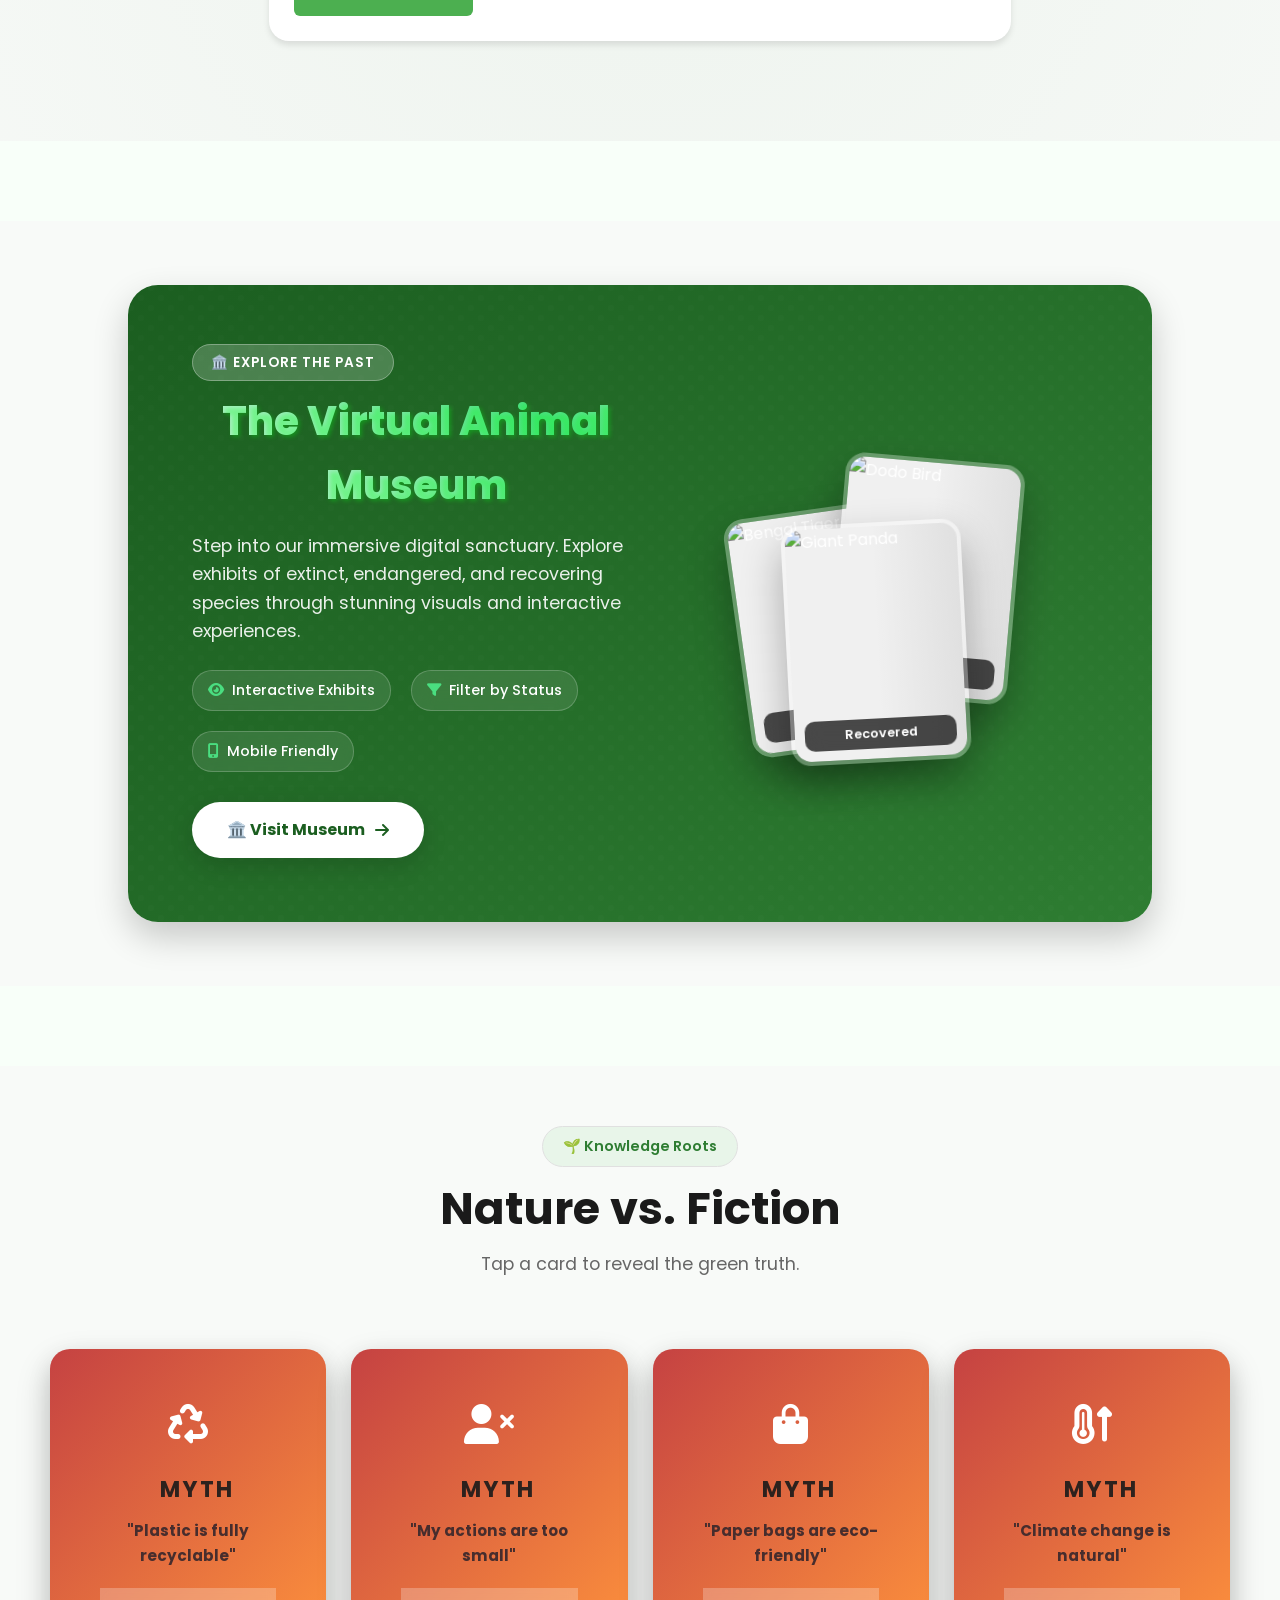
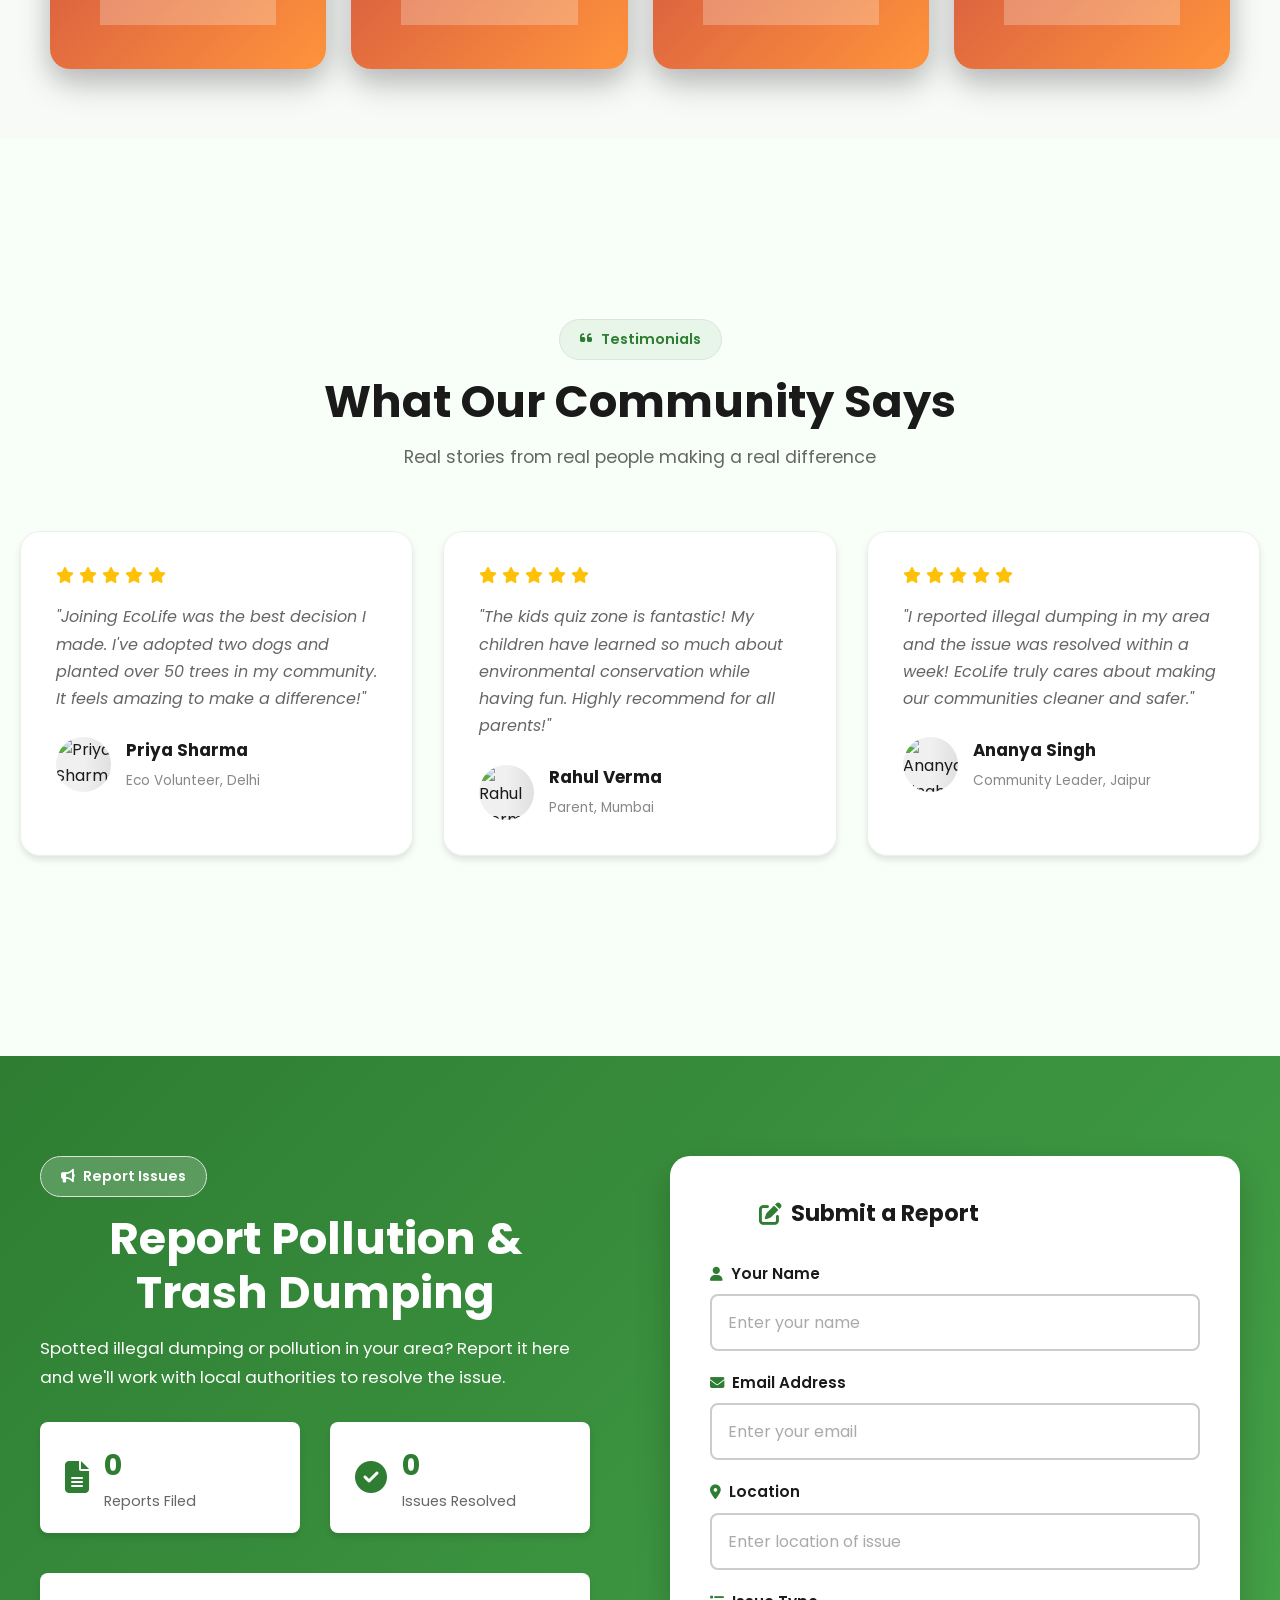
==== commit 7a6da415: "Interactive Elements Broken - Click Targets Fail #1233 - FIXED ✅" ====
--- a/frontend/index.html
+++ b/frontend/index.html
@@ -52,12 +52,16 @@
   <link rel="stylesheet" href="css/components/scrollBar.css" />
   <link rel="stylesheet" href="css/components/modal.css" />
   <link rel="stylesheet" href="css/components/responsive-images.css" />
+  <link rel="stylesheet" href="css/components/image-loading.css" />
+  <link rel="stylesheet" href="css/components/form-validation.css" />
+  <!-- Interactive Elements -->
+  <link rel="stylesheet" href="css/components/interactive-elements.css" />
   <!-- Accessibility Styles -->
   <link rel="stylesheet" href="css/global/accessibility.css" />
-  <!-- Google Fonts -->
+  <!-- Google Fonts - Optimized -->
   <link rel="preconnect" href="https://fonts.googleapis.com" />
   <link rel="preconnect" href="https://fonts.gstatic.com" crossorigin />
-  <link href="https://fonts.googleapis.com/css2?family=Poppins:wght@300;400;500;600;700;800&display=swap"
+  <link href="https://fonts.googleapis.com/css2?family=Poppins:wght@400;600&display=swap"
     rel="stylesheet" />
 
   <!-- Font Awesome -->
@@ -177,9 +181,13 @@
     <!-- Search Bar -->
     <div class="search-container" role="search">
       <form class="search-form" id="searchForm">
-        <label for="searchInput" class="sr-only">Search EcoLife content</label>
-        <input type="text" id="searchInput" placeholder="Search endangered animals, plant care, quizzes..." autocomplete="off" aria-describedby="search-help">
-        <div id="search-help" class="sr-only">Search for information about animals, plants, quizzes, and environmental topics</div>
+        <div class="form-group">
+          <label for="searchInput" class="sr-only">Search EcoLife content</label>
+          <input type="text" id="searchInput" class="form-input" placeholder="Search endangered animals, plant care, quizzes..." autocomplete="off" aria-describedby="search-help">
+          <div id="search-help" class="sr-only">Search for information about animals, plants, quizzes, and environmental topics</div>
+          <div class="error-message"></div>
+          <div class="success-message"></div>
+        </div>
         <button type="submit" class="search-btn" aria-label="Search">
           <i class="fas fa-search" aria-hidden="true"></i>
         </button>
@@ -213,14 +221,14 @@
         </div>
 
         <div class="hero-image" data-aos="fade-left" data-aos-duration="1000" data-aos-delay="300">
-          <div class="hero-image-wrapper">
+          <div class="hero-image-wrapper image-container aspect-16-9">
             <img src="https://i.pinimg.com/736x/90/8e/da/908eda2e439e958f8a276a25d1a9cc6c.jpg" 
                  srcset="https://i.pinimg.com/474x/90/8e/da/908eda2e439e958f8a276a25d1a9cc6c.jpg 474w,
                          https://i.pinimg.com/736x/90/8e/da/908eda2e439e958f8a276a25d1a9cc6c.jpg 736w,
                          https://i.pinimg.com/1200x/90/8e/da/908eda2e439e958f8a276a25d1a9cc6c.jpg 1200w"
                  sizes="(max-width: 480px) 100vw, (max-width: 768px) 80vw, 50vw"
-                 alt="Rescued animals in natural habitat showing conservation success" 
-                 loading="lazy" />
+                 alt="Rescued animals thriving in their natural habitat, showcasing successful conservation efforts and wildlife protection" 
+                 loading="eager" />
             <div class="hero-image-badge">
               <i class="fa-solid fa-heart"></i>
               <span>10K+ Animals Saved</span>
@@ -1595,6 +1603,9 @@
   <script src="js/utils/performance-fixes.js"></script>
   <script src="js/utils/responsive-images.js"></script>
   <script src="js/utils/accessibility-manager.js"></script>
+  <script src="js/utils/image-loader.js"></script>
+  <script src="js/utils/form-validator.js"></script>
+  <script src="js/utils/touch-interaction.js"></script>
   
   <!-- Performance monitoring (load first) -->
   <script src="js/global/performance-monitor.js"></script>
--- a/frontend/css/components/interactive-elements.css
+++ b/frontend/css/components/interactive-elements.css
@@ -0,0 +1,328 @@
+/* Interactive Elements - Touch & Accessibility Optimized */
+
+/* Remove 300ms click delay on mobile */
+* {
+  touch-action: manipulation;
+}
+
+/* Button Base Styles - 44px minimum touch target */
+.btn, button, .search-btn, .theme-toggle, .back-to-top, .scroll-to-bottom {
+  min-height: 44px;
+  min-width: 44px;
+  padding: 12px 24px;
+  border: none;
+  border-radius: 8px;
+  cursor: pointer;
+  transition: all 0.2s ease;
+  position: relative;
+  display: inline-flex;
+  align-items: center;
+  justify-content: center;
+  gap: 8px;
+  text-decoration: none;
+  font-weight: 600;
+  font-size: 16px;
+  line-height: 1.2;
+}
+
+/* Primary Button */
+.btn-primary {
+  background: linear-gradient(135deg, #4CAF50 0%, #45a049 100%);
+  color: white;
+  box-shadow: 0 2px 8px rgba(76, 175, 80, 0.3);
+}
+
+.btn-primary:hover {
+  background: linear-gradient(135deg, #45a049 0%, #3d8b40 100%);
+  box-shadow: 0 4px 12px rgba(76, 175, 80, 0.4);
+  transform: translateY(-2px);
+}
+
+.btn-primary:active {
+  transform: translateY(0);
+  box-shadow: 0 2px 4px rgba(76, 175, 80, 0.3);
+}
+
+/* Secondary Button */
+.btn-secondary {
+  background: transparent;
+  color: #4CAF50;
+  border: 2px solid #4CAF50;
+}
+
+.btn-secondary:hover {
+  background: #4CAF50;
+  color: white;
+  transform: translateY(-2px);
+  box-shadow: 0 4px 12px rgba(76, 175, 80, 0.3);
+}
+
+.btn-secondary:active {
+  transform: translateY(0);
+}
+
+/* Focus States - Visible for keyboard navigation */
+.btn:focus,
+button:focus,
+.search-btn:focus,
+.theme-toggle:focus,
+a:focus {
+  outline: 3px solid #4CAF50;
+  outline-offset: 2px;
+  box-shadow: 0 0 0 3px rgba(76, 175, 80, 0.3);
+}
+
+/* Remove focus outline for mouse users only */
+.btn:focus:not(:focus-visible),
+button:focus:not(:focus-visible),
+a:focus:not(:focus-visible) {
+  outline: none;
+  box-shadow: none;
+}
+
+/* Search Button */
+.search-btn {
+  background: #4CAF50;
+  color: white;
+  border-radius: 0 8px 8px 0;
+  padding: 12px 16px;
+}
+
+.search-btn:hover {
+  background: #45a049;
+  transform: scale(1.05);
+}
+
+/* Theme Toggle */
+.theme-toggle {
+  background: rgba(255, 255, 255, 0.1);
+  backdrop-filter: blur(10px);
+  border: 1px solid rgba(255, 255, 255, 0.2);
+  color: #333;
+  border-radius: 50%;
+  width: 48px;
+  height: 48px;
+  padding: 0;
+}
+
+.theme-toggle:hover {
+  background: rgba(255, 255, 255, 0.2);
+  transform: rotate(180deg) scale(1.1);
+}
+
+/* Scroll Buttons */
+.back-to-top,
+.scroll-to-bottom {
+  position: fixed;
+  right: 20px;
+  width: 48px;
+  height: 48px;
+  border-radius: 50%;
+  background: #4CAF50;
+  color: white;
+  box-shadow: 0 4px 12px rgba(0, 0, 0, 0.15);
+  z-index: 1000;
+  padding: 0;
+}
+
+.back-to-top {
+  bottom: 80px;
+}
+
+.scroll-to-bottom {
+  bottom: 20px;
+}
+
+.back-to-top:hover,
+.scroll-to-bottom:hover {
+  background: #45a049;
+  transform: scale(1.1);
+  box-shadow: 0 6px 16px rgba(0, 0, 0, 0.2);
+}
+
+/* CTA Button Spacing - Prevent mis-taps */
+.hero-cta {
+  display: flex;
+  flex-direction: column;
+  gap: 16px;
+  align-items: center;
+}
+
+@media (min-width: 768px) {
+  .hero-cta {
+    flex-direction: row;
+    gap: 24px;
+    justify-content: center;
+  }
+}
+
+/* Card Buttons */
+.card-btn {
+  min-height: 44px;
+  padding: 12px 20px;
+  background: #4CAF50;
+  color: white;
+  border-radius: 6px;
+  text-decoration: none;
+  display: inline-flex;
+  align-items: center;
+  gap: 8px;
+  font-weight: 600;
+  transition: all 0.2s ease;
+}
+
+.card-btn:hover {
+  background: #45a049;
+  transform: translateY(-2px);
+  box-shadow: 0 4px 8px rgba(76, 175, 80, 0.3);
+}
+
+/* Form Inputs - Touch Friendly */
+.form-input,
+input,
+textarea,
+select {
+  min-height: 44px;
+  padding: 12px 16px;
+  border: 2px solid #e1e5e9;
+  border-radius: 8px;
+  font-size: 16px; /* Prevents zoom on iOS */
+  transition: all 0.2s ease;
+}
+
+.form-input:hover,
+input:hover,
+textarea:hover,
+select:hover {
+  border-color: #4CAF50;
+}
+
+.form-input:focus,
+input:focus,
+textarea:focus,
+select:focus {
+  outline: none;
+  border-color: #4CAF50;
+  box-shadow: 0 0 0 3px rgba(76, 175, 80, 0.1);
+}
+
+/* Links */
+a {
+  color: #4CAF50;
+  text-decoration: none;
+  transition: color 0.2s ease;
+  min-height: 44px;
+  display: inline-flex;
+  align-items: center;
+}
+
+a:hover {
+  color: #45a049;
+  text-decoration: underline;
+}
+
+/* Navigation Links */
+nav a,
+.nav-link {
+  padding: 12px 16px;
+  min-height: 44px;
+  display: flex;
+  align-items: center;
+  border-radius: 6px;
+  transition: all 0.2s ease;
+}
+
+nav a:hover,
+.nav-link:hover {
+  background: rgba(76, 175, 80, 0.1);
+  text-decoration: none;
+}
+
+/* Mobile Touch Improvements */
+@media (max-width: 767px) {
+  /* Increase touch targets on mobile */
+  .btn, button {
+    min-height: 48px;
+    padding: 14px 24px;
+    font-size: 16px;
+  }
+  
+  /* More spacing between buttons */
+  .hero-cta {
+    gap: 20px;
+  }
+  
+  /* Larger theme toggle on mobile */
+  .theme-toggle {
+    width: 52px;
+    height: 52px;
+  }
+  
+  /* Larger scroll buttons */
+  .back-to-top,
+  .scroll-to-bottom {
+    width: 52px;
+    height: 52px;
+  }
+}
+
+/* High Contrast Mode */
+@media (prefers-contrast: high) {
+  .btn, button {
+    border: 2px solid currentColor;
+  }
+  
+  .btn:focus, button:focus {
+    outline: 4px solid;
+    outline-offset: 2px;
+  }
+}
+
+/* Reduced Motion */
+@media (prefers-reduced-motion: reduce) {
+  .btn, button, a {
+    transition: none;
+  }
+  
+  .btn:hover, button:hover {
+    transform: none;
+  }
+}
+
+/* Loading State */
+.btn.loading {
+  pointer-events: none;
+  opacity: 0.7;
+  position: relative;
+}
+
+.btn.loading::after {
+  content: '';
+  position: absolute;
+  width: 16px;
+  height: 16px;
+  border: 2px solid transparent;
+  border-top: 2px solid currentColor;
+  border-radius: 50%;
+  animation: spin 1s linear infinite;
+}
+
+@keyframes spin {
+  0% { transform: rotate(0deg); }
+  100% { transform: rotate(360deg); }
+}
+
+/* Dark Mode Adjustments */
+[data-theme="dark"] .btn-primary {
+  background: linear-gradient(135deg, #4CAF50 0%, #45a049 100%);
+}
+
+[data-theme="dark"] .btn-secondary {
+  border-color: #4CAF50;
+  color: #4CAF50;
+}
+
+[data-theme="dark"] .btn-secondary:hover {
+  background: #4CAF50;
+  color: #1a1a1a;
+}
